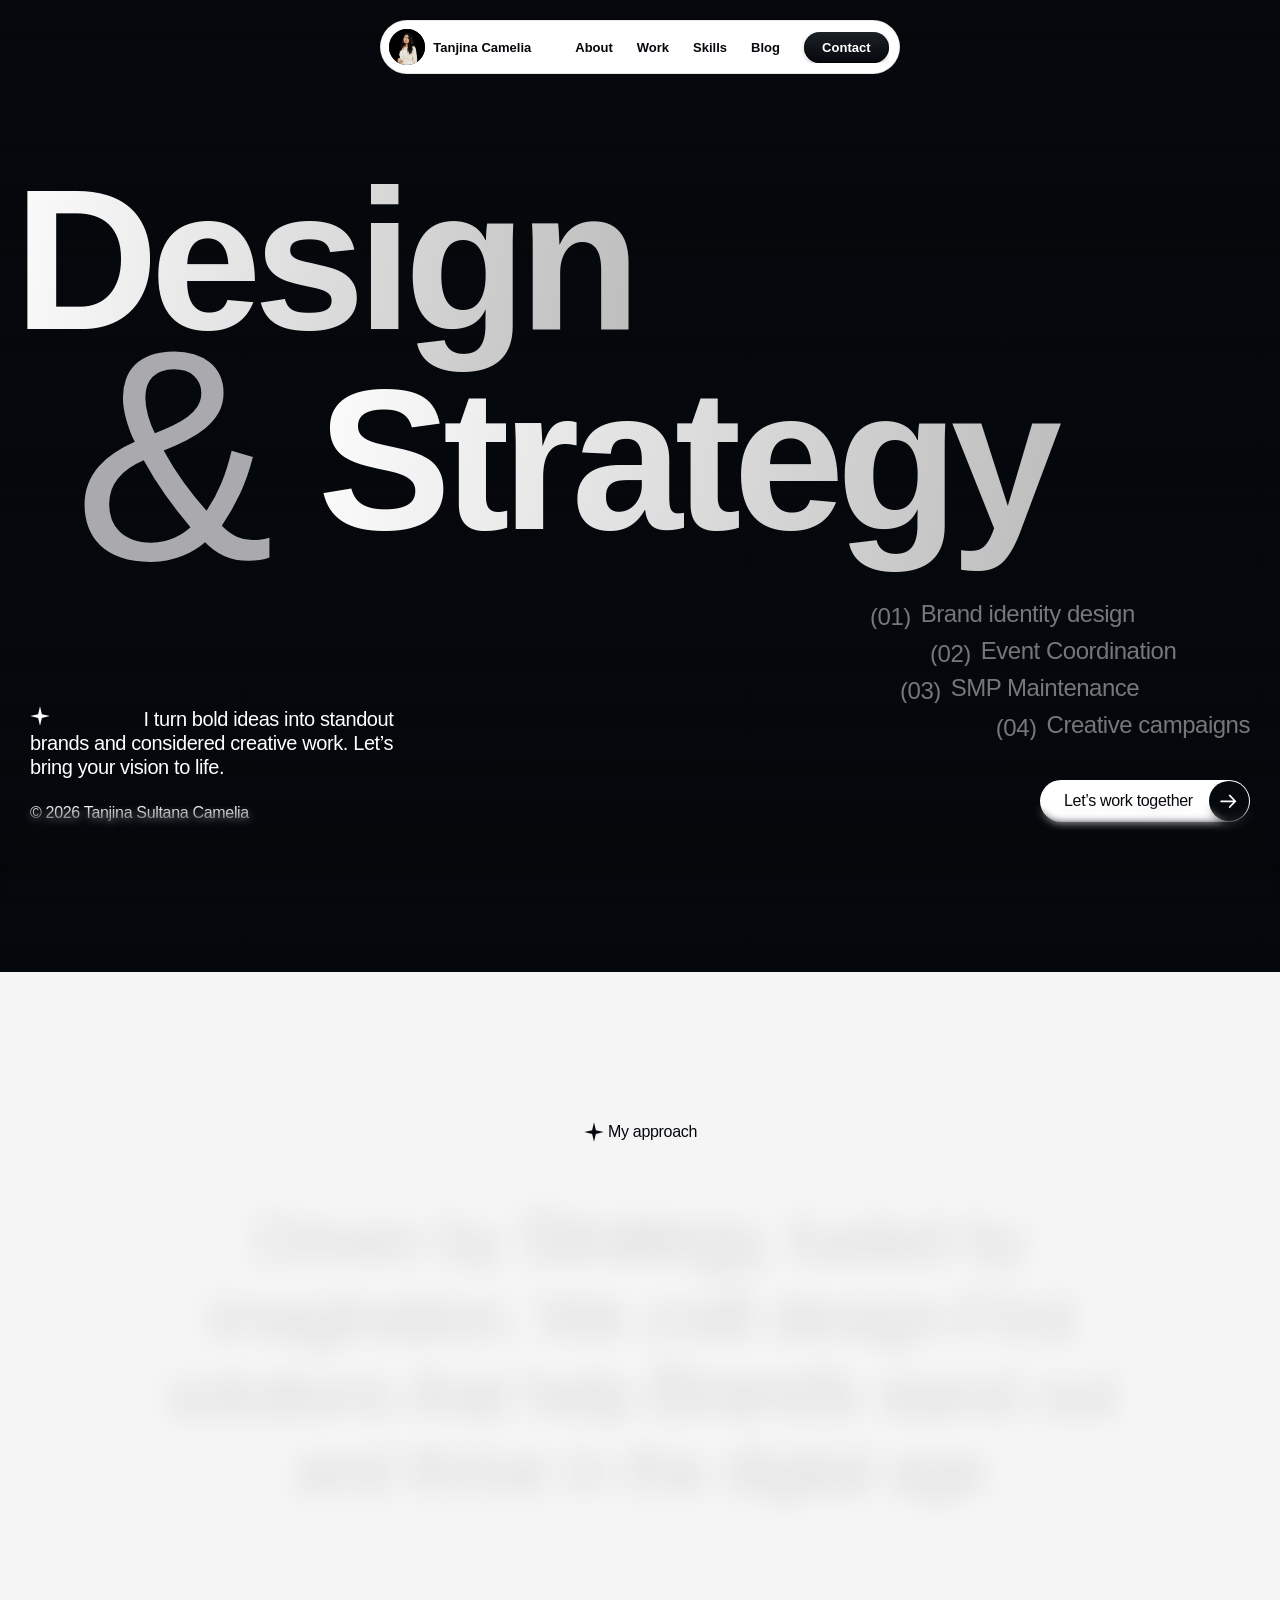
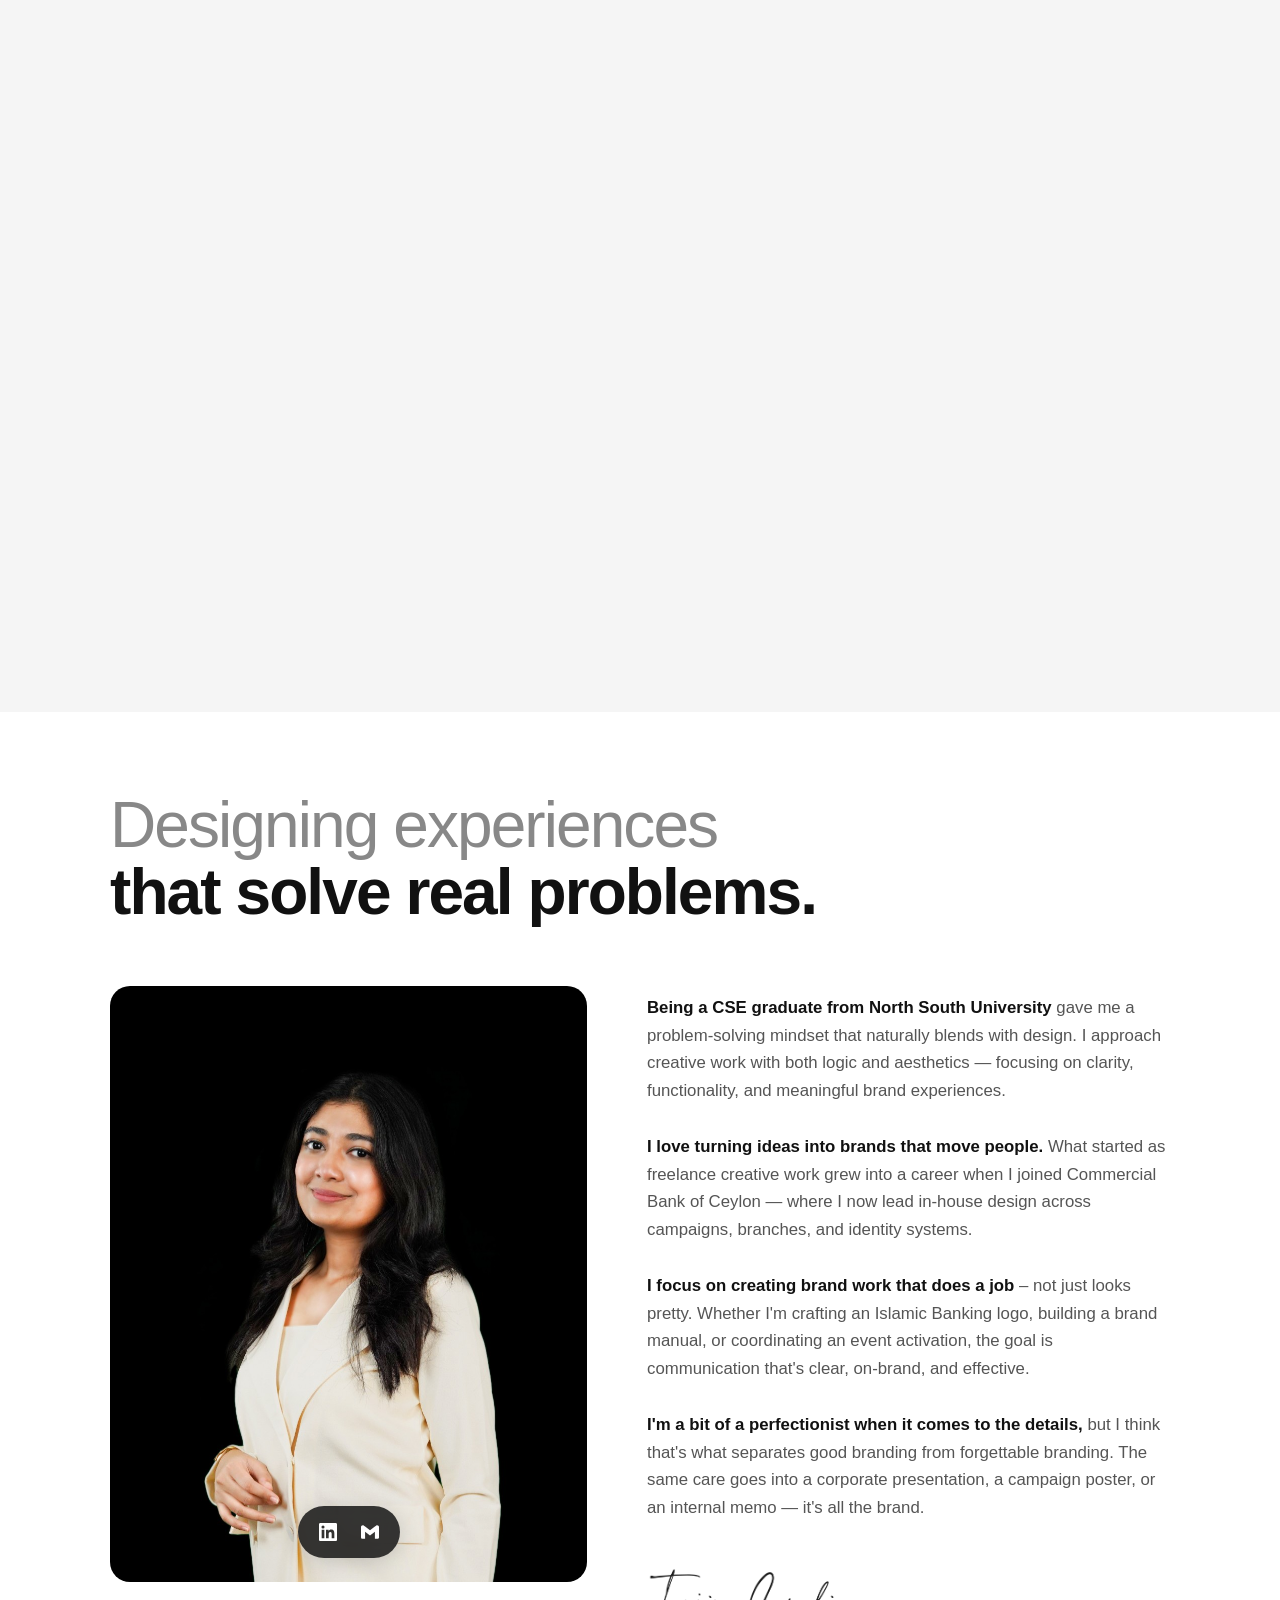
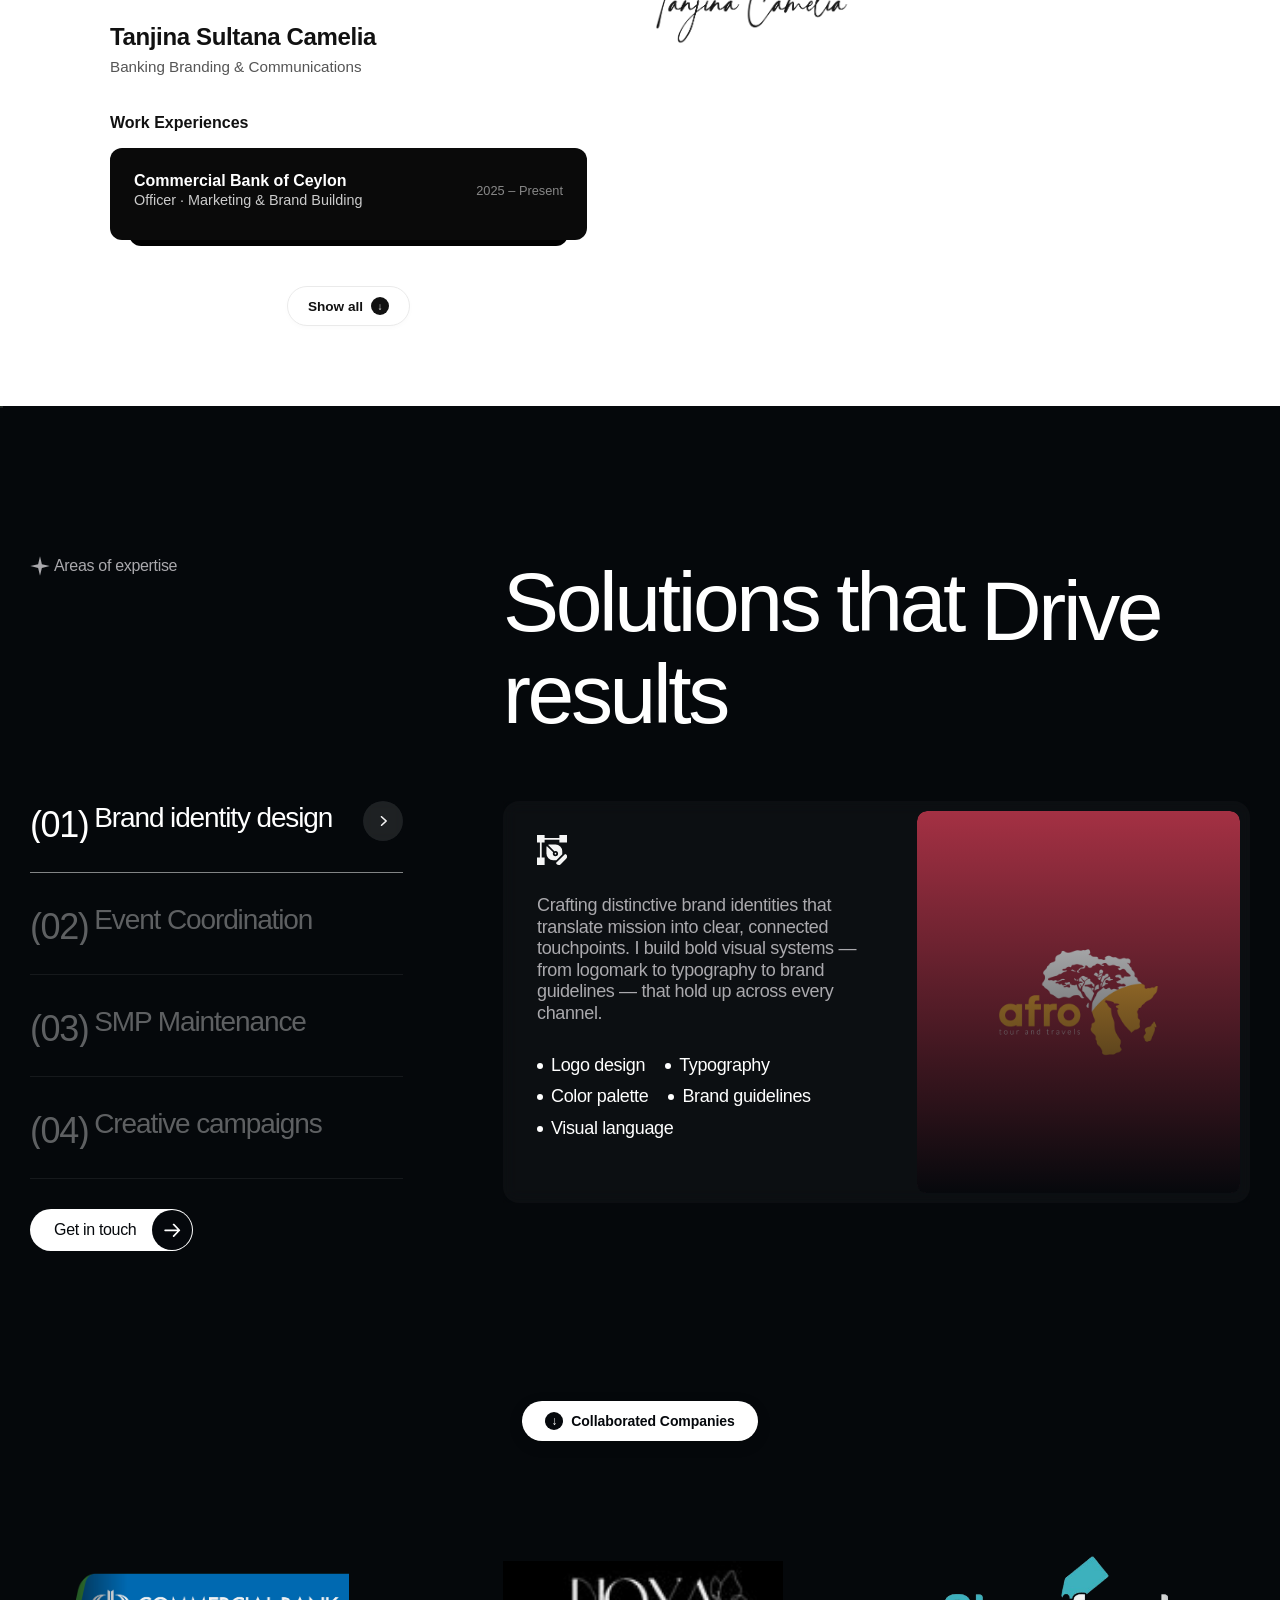
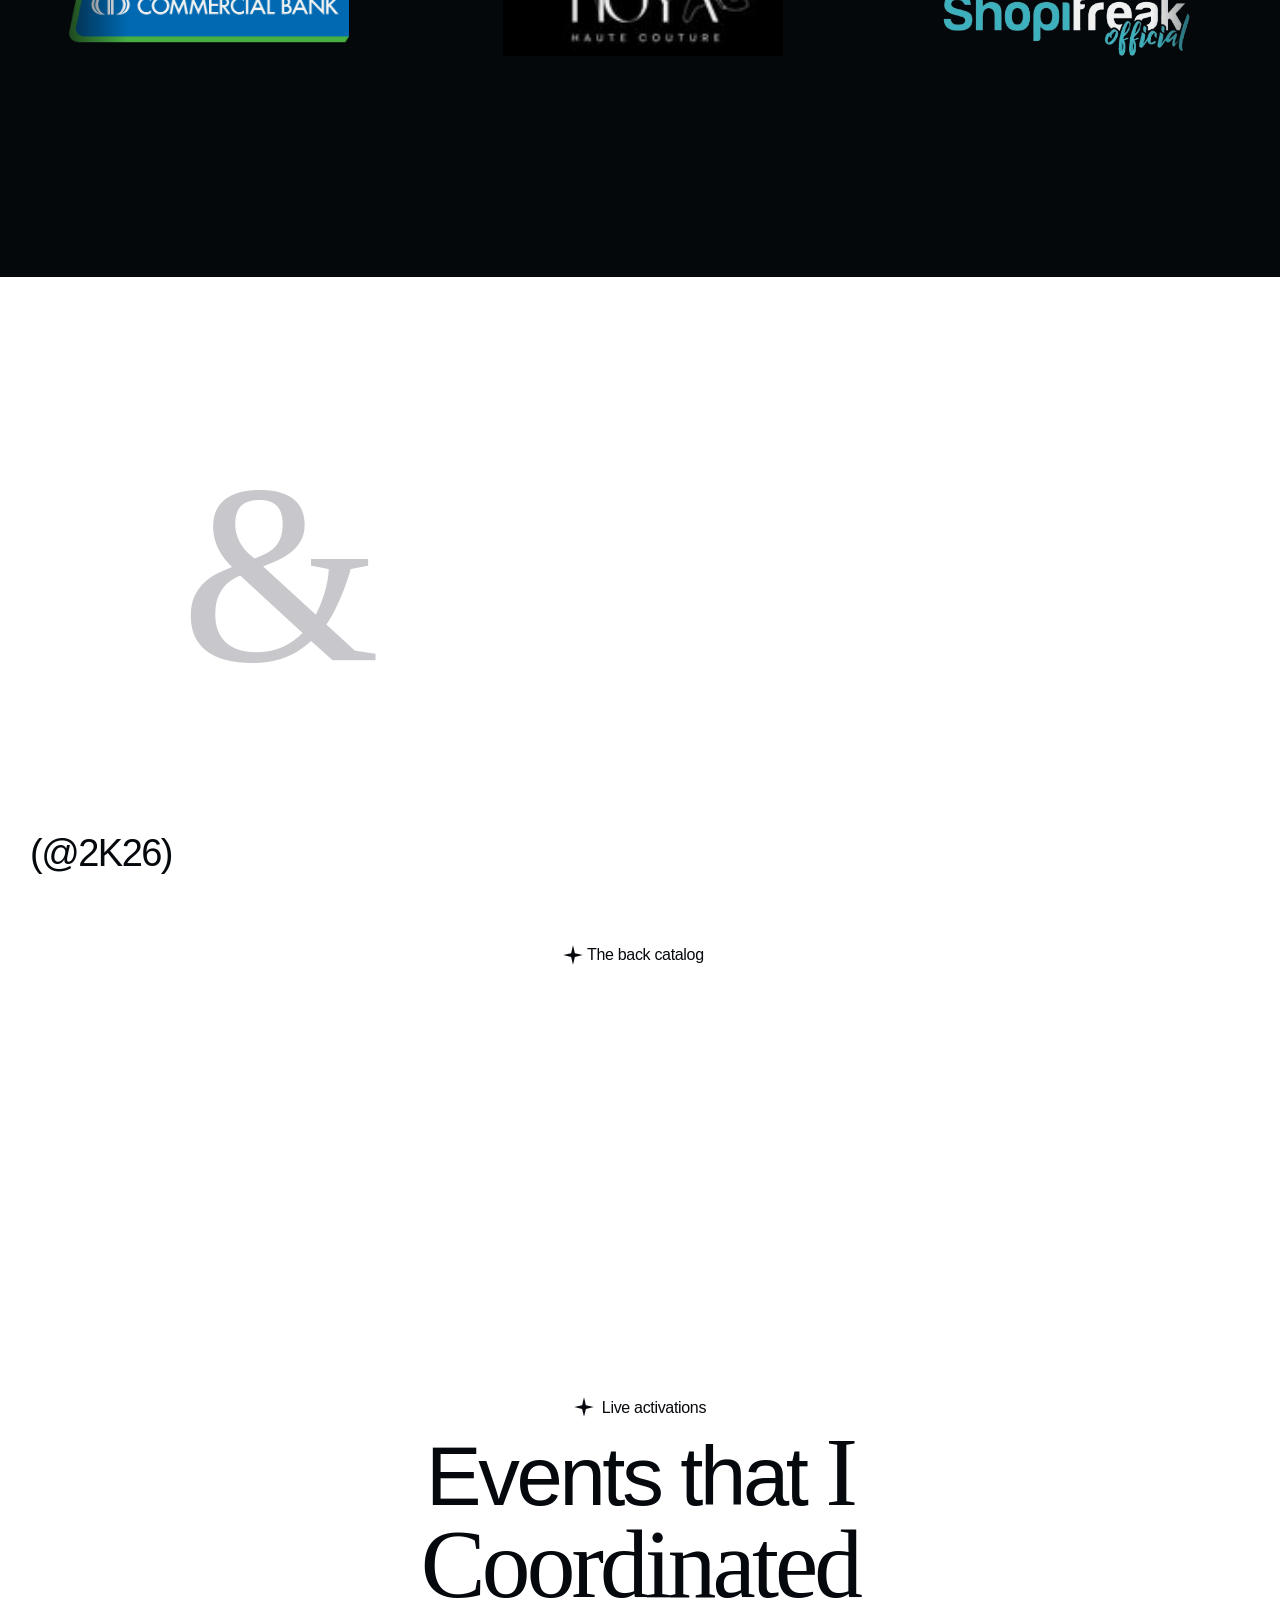
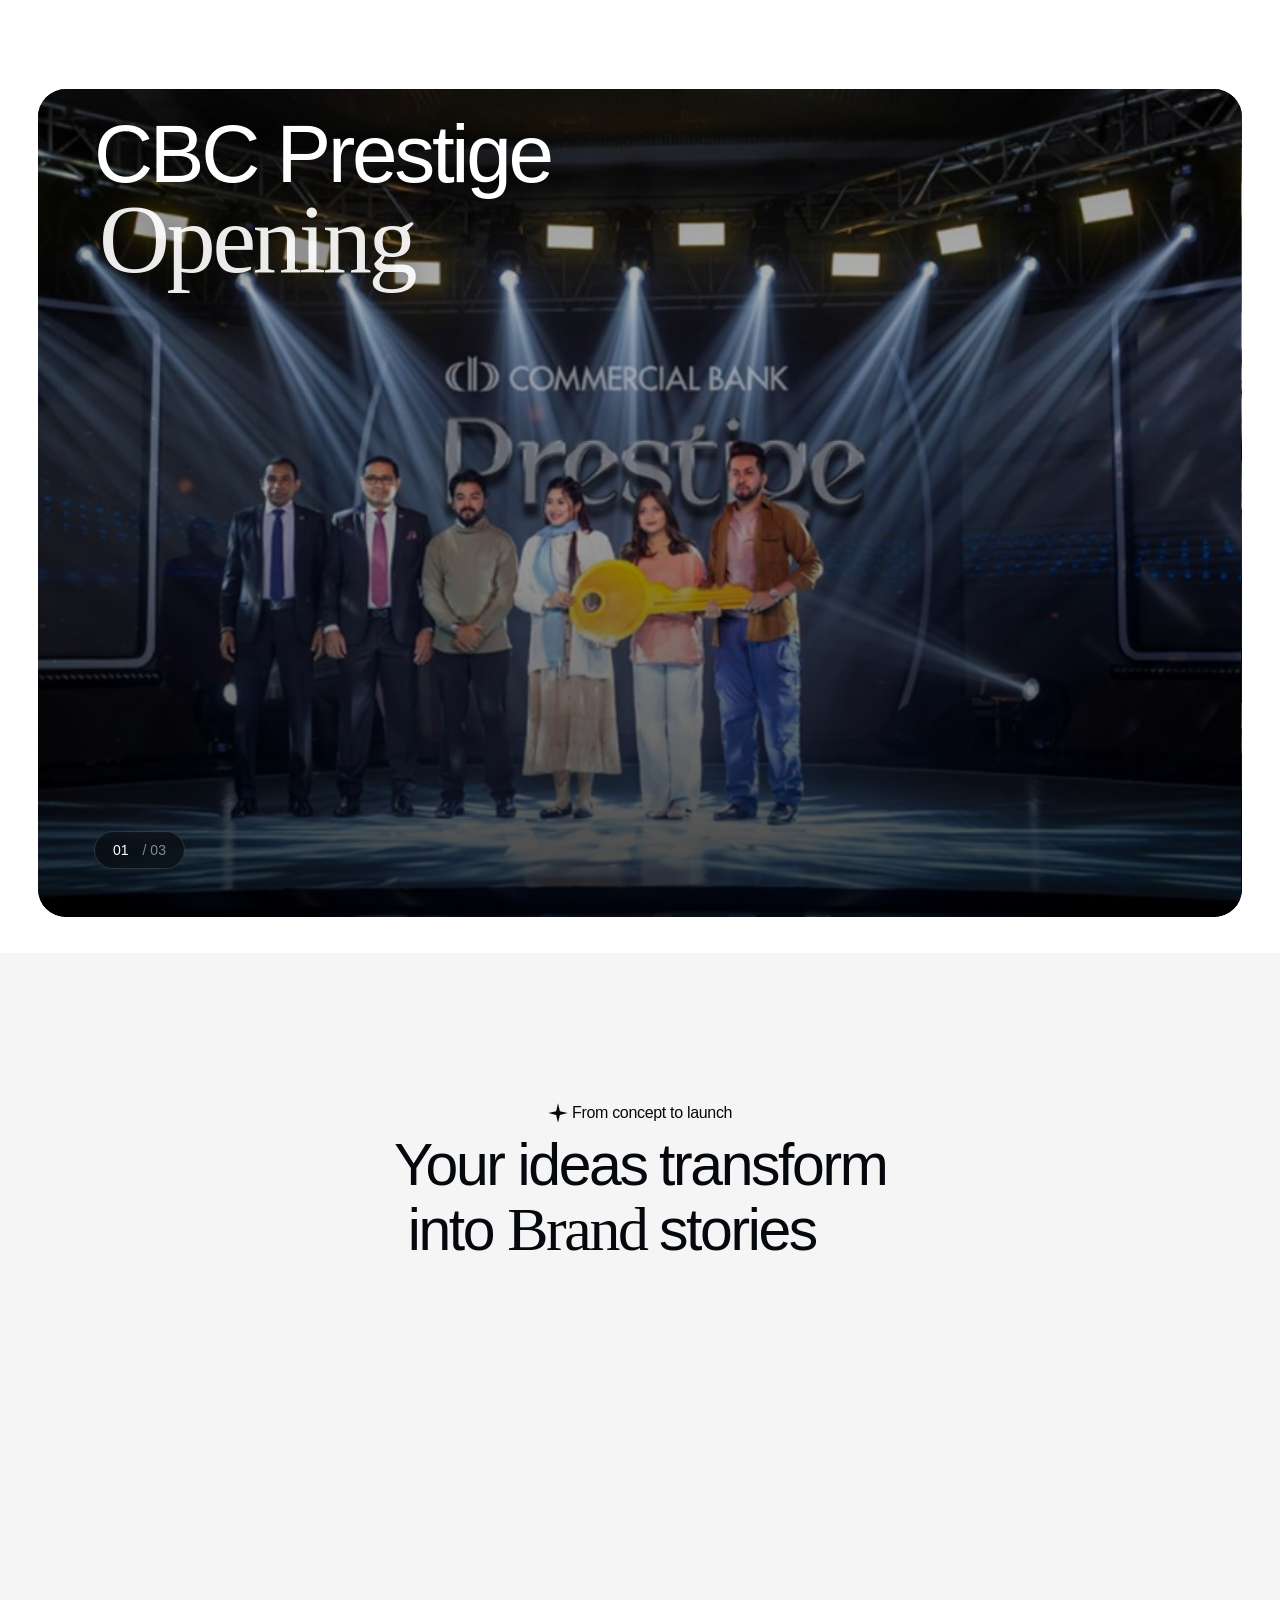
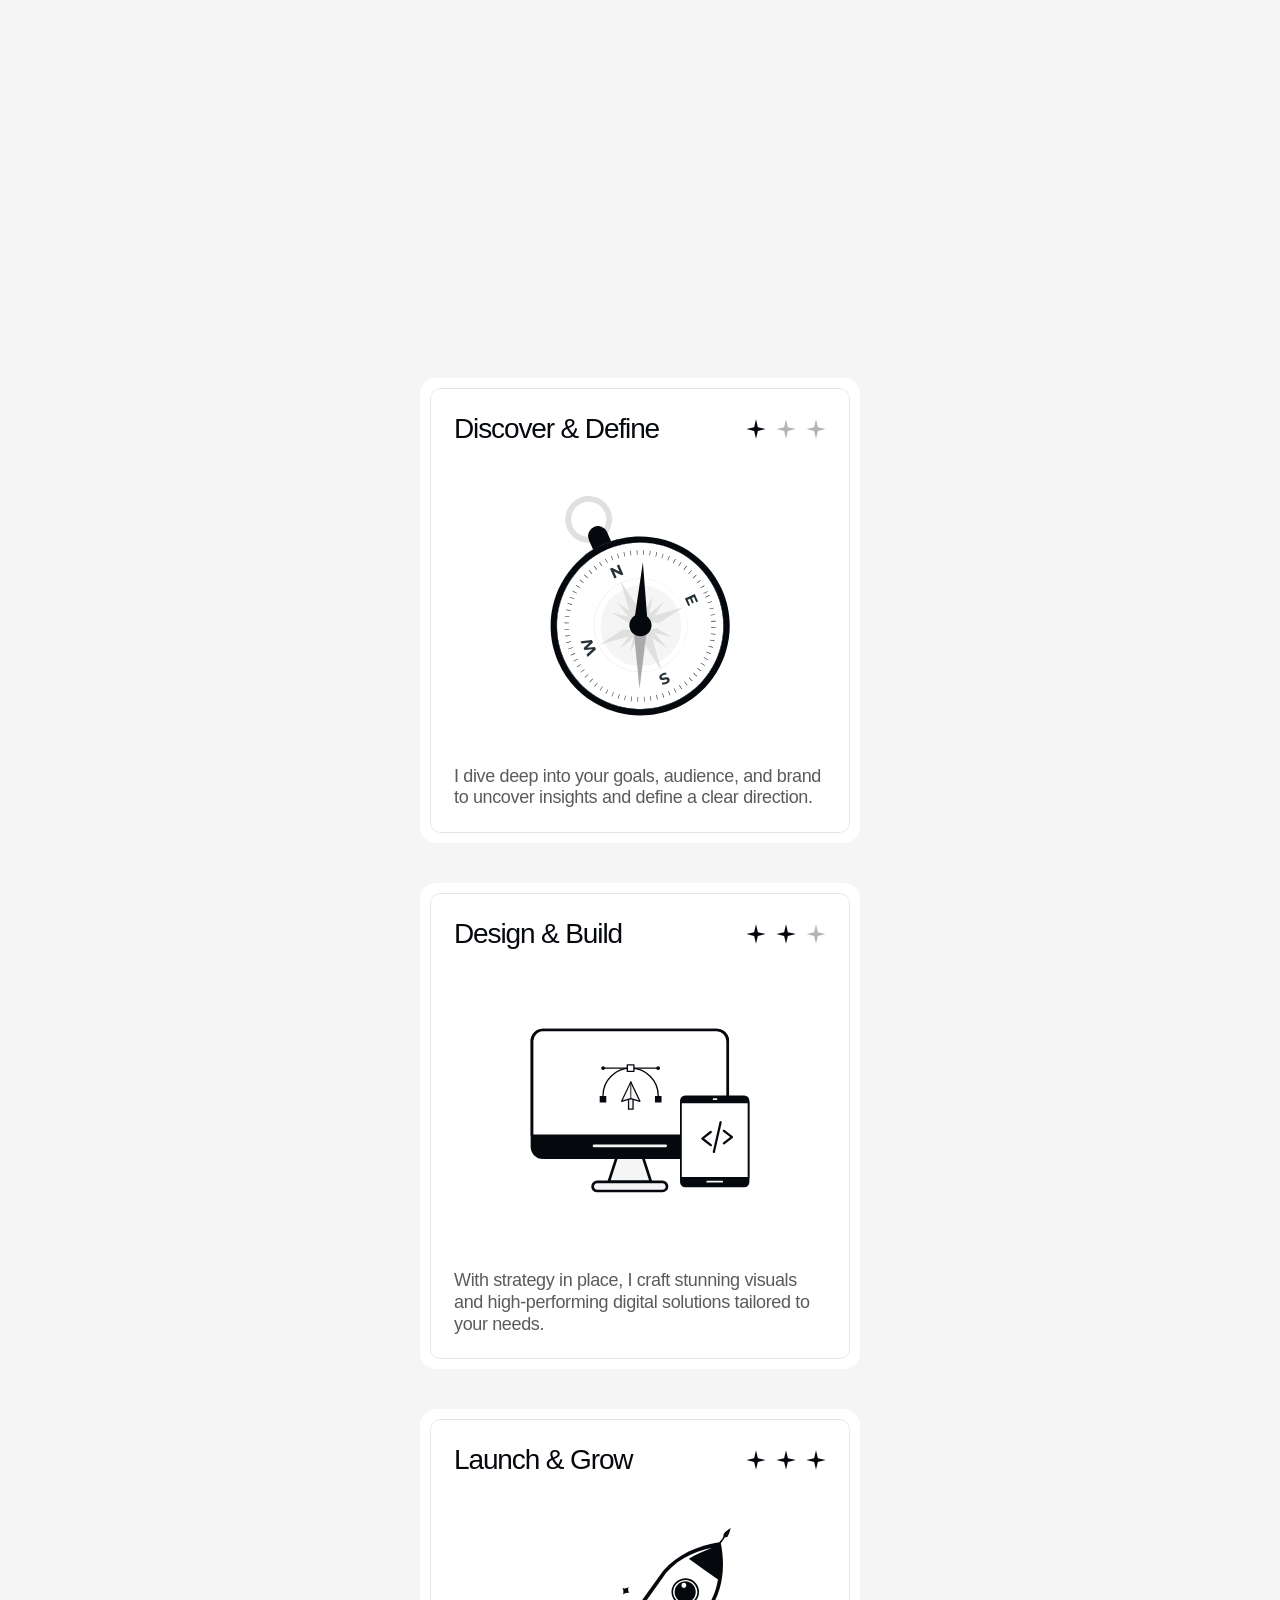
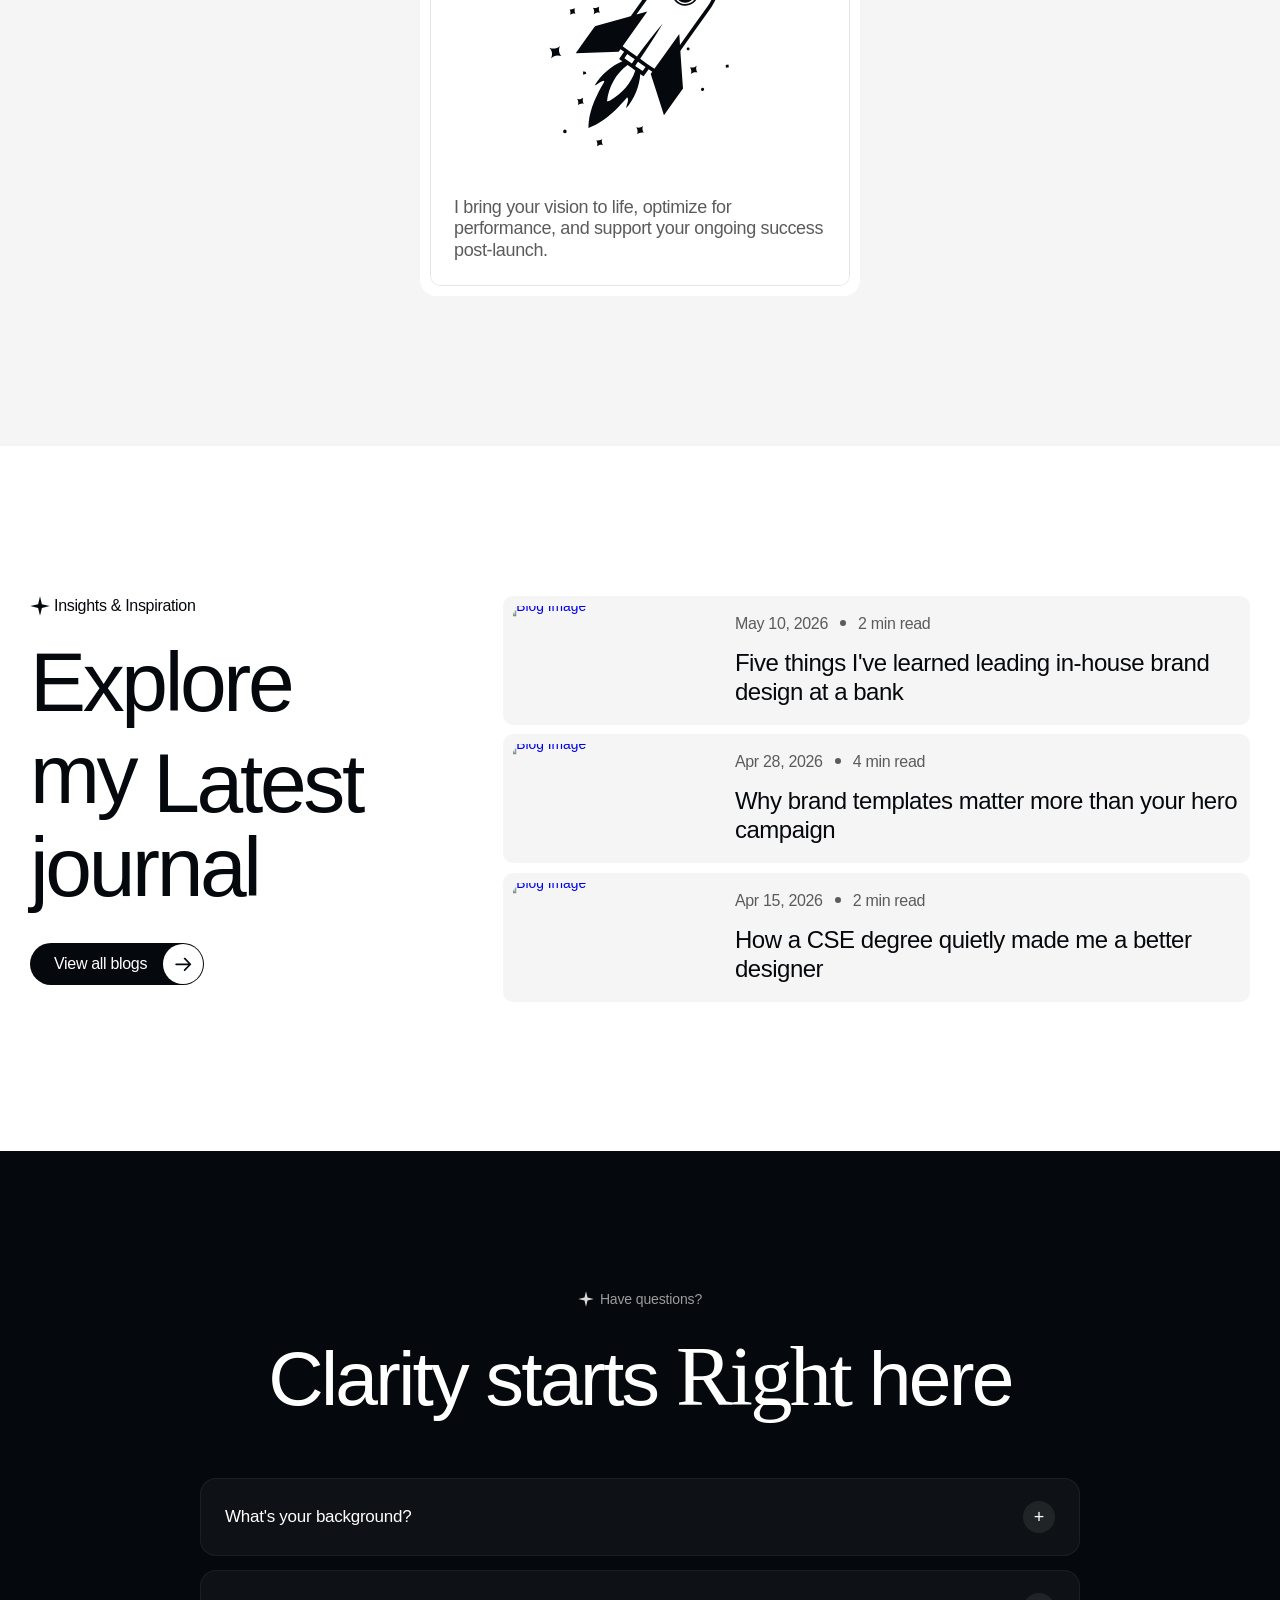
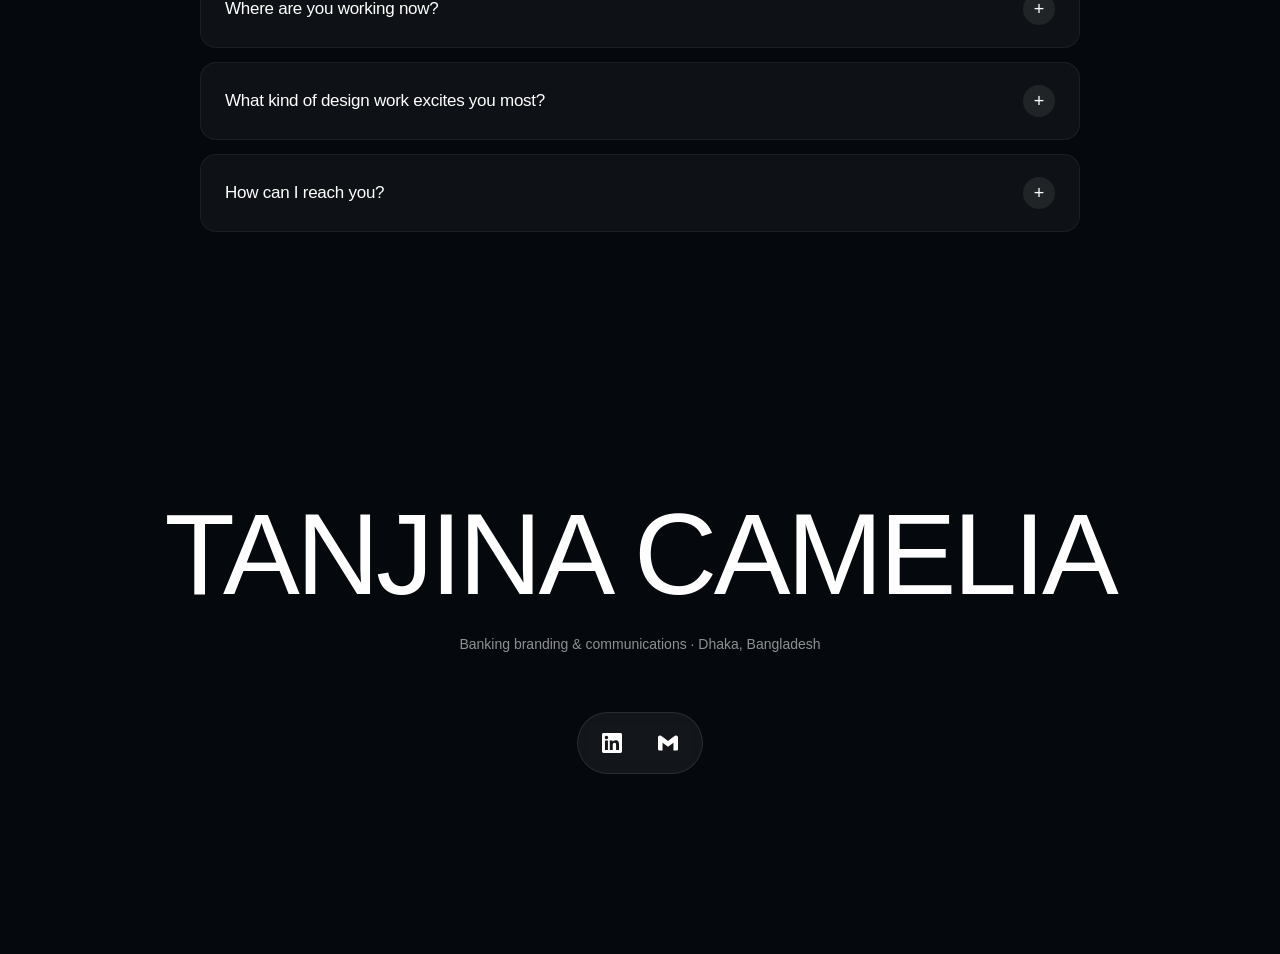
==== index.html @ 7353bd6a "Initial commit — Tanjina Sultana Camelia portfolio site" ====
<!DOCTYPE html>
<!-- Tanjina Sultana Camelia — Marketing, Branding & Communications -->
<html lang="en" data-redirect-timezone="1" crxlauncher="" class="lenis"><head><meta http-equiv="Content-Type" content="text/html; charset=UTF-8">
	
	
	
	<script>try{if(localStorage.get("__framer_force_showing_editorbar_since")){const n=document.createElement("link");n.rel = "modulepreload";n.href="https://framer.com/edit/init.mjs";document.head.appendChild(n)}}catch(e){}</script>
	<!-- Start of headStart -->

	<!-- FOUC guard: hold the page invisible until our JS-based section
	     rebuilds (Project slider, FAQ, Footer, Trusted marquee, etc.) have
	     run, then fade in. Prevents the brief flash of Framer's original
	     design before our overrides apply. -->
	<style id="tsc-fouc-guard">
		html.tsc-loading { background: #ffffff; }
		html.tsc-loading body { opacity: 0; }
		body { transition: opacity .35s ease; }
	</style>
	<script>
		document.documentElement.classList.add('tsc-loading');
		function tscRevealPage() {
			document.documentElement.classList.remove('tsc-loading');
		}
		// Wait for DOMContentLoaded + 2 animation frames so all the section
		// rebuild scripts have a chance to inject their content first.
		// `load` is the hard backstop in case anything stalls.
		document.addEventListener('DOMContentLoaded', function () {
			requestAnimationFrame(function () {
				requestAnimationFrame(function () { tscRevealPage(); });
			});
		});
		window.addEventListener('load', tscRevealPage);
		// Safety timeout — never leave the page blank for more than 1.2s.
		setTimeout(tscRevealPage, 1200);
	</script>
    <!-- End of headStart -->
	<meta name="viewport" content="width=device-width, initial-scale=1, viewport-fit=cover">
	<meta name="generator" content="Framer 1ec61f0">
	<title>Tanjina Sultana Camelia</title>
    <meta name="description" content="Personal portfolio of Tanjina Sultana Camelia — a Banking Marketing, Branding &amp; Communications professional based in Dhaka, Bangladesh. Branding, visual identity, campaigns, and creative communication.">
    <meta name="framer-search-index" content="https://framerusercontent.com/sites/ztwcg07DUkEDdnLjm4WrY/searchIndex-dobiZXwNiVa7.json">
    <meta name="framer-search-index-fallback" content="https://framerusercontent.com/sites/ztwcg07DUkEDdnLjm4WrY/searchIndex-UXK7yWFw7ZQq.json">
    <link href="portrait.jpg" rel="icon" type="image/jpeg" media="(prefers-color-scheme: light)">
    <link href="portrait.jpg" rel="icon" type="image/jpeg" media="(prefers-color-scheme: dark)">
    <link rel="apple-touch-icon" href="portrait.jpg">
    <!-- Open Graph / Facebook -->
    <meta property="og:type" content="website">
    <meta property="og:title" content="Tanjina Sultana Camelia — Marketing, Branding &amp; Communications">
    <meta property="og:description" content="Personal portfolio of Tanjina Sultana Camelia — a Banking Marketing, Branding &amp; Communications professional based in Dhaka, Bangladesh.">
    <meta property="og:image" content="https://framerusercontent.com/assets/Yw4JZrnWBPwXPjtpBEJhESxd4.jpg">
    <!-- Twitter -->
    <meta name="twitter:card" content="summary_large_image">
    <meta name="twitter:title" content="Tanjina Sultana Camelia — Marketing, Branding &amp; Communications">
    <meta name="twitter:description" content="Personal portfolio of Tanjina Sultana Camelia — a Banking Marketing, Branding &amp; Communications professional based in Dhaka, Bangladesh.">
    <meta name="twitter:image" content="https://framerusercontent.com/assets/Yw4JZrnWBPwXPjtpBEJhESxd4.jpg">
	
	<style data-framer-font-css="">/* cyrillic */
@font-face {
  font-family: 'Geist';
  font-style: normal;
  font-weight: 400;
  font-display: swap;
  src: url(https://fonts.gstatic.com/s/geist/v4/gyByhwUxId8gMEwYGFWfOw.woff2) format('woff2');
  unicode-range: U+0301, U+0400-045F, U+0490-0491, U+04B0-04B1, U+2116;
}
/* latin-ext */
@font-face {
  font-family: 'Geist';
  font-style: normal;
  font-weight: 400;
  font-display: swap;
  src: url(https://fonts.gstatic.com/s/geist/v4/gyByhwUxId8gMEwSGFWfOw.woff2) format('woff2');
  unicode-range: U+0100-02BA, U+02BD-02C5, U+02C7-02CC, U+02CE-02D7, U+02DD-02FF, U+0304, U+0308, U+0329, U+1D00-1DBF, U+1E00-1E9F, U+1EF2-1EFF, U+2020, U+20A0-20AB, U+20AD-20C0, U+2113, U+2C60-2C7F, U+A720-A7FF;
}
/* latin */
@font-face {
  font-family: 'Geist';
  font-style: normal;
  font-weight: 400;
  font-display: swap;
  src: url(https://fonts.gstatic.com/s/geist/v4/gyByhwUxId8gMEwcGFU.woff2) format('woff2');
  unicode-range: U+0000-00FF, U+0131, U+0152-0153, U+02BB-02BC, U+02C6, U+02DA, U+02DC, U+0304, U+0308, U+0329, U+2000-206F, U+20AC, U+2122, U+2191, U+2193, U+2212, U+2215, U+FEFF, U+FFFD;
}
/* cyrillic */
@font-face {
  font-family: 'Geist';
  font-style: normal;
  font-weight: 600;
  font-display: swap;
  src: url(https://fonts.gstatic.com/s/geist/v4/gyByhwUxId8gMEwYGFWfOw.woff2) format('woff2');
  unicode-range: U+0301, U+0400-045F, U+0490-0491, U+04B0-04B1, U+2116;
}
/* latin-ext */
@font-face {
  font-family: 'Geist';
  font-style: normal;
  font-weight: 600;
  font-display: swap;
  src: url(https://fonts.gstatic.com/s/geist/v4/gyByhwUxId8gMEwSGFWfOw.woff2) format('woff2');
  unicode-range: U+0100-02BA, U+02BD-02C5, U+02C7-02CC, U+02CE-02D7, U+02DD-02FF, U+0304, U+0308, U+0329, U+1D00-1DBF, U+1E00-1E9F, U+1EF2-1EFF, U+2020, U+20A0-20AB, U+20AD-20C0, U+2113, U+2C60-2C7F, U+A720-A7FF;
}
/* latin */
@font-face {
  font-family: 'Geist';
  font-style: normal;
  font-weight: 600;
  font-display: swap;
  src: url(https://fonts.gstatic.com/s/geist/v4/gyByhwUxId8gMEwcGFU.woff2) format('woff2');
  unicode-range: U+0000-00FF, U+0131, U+0152-0153, U+02BB-02BC, U+02C6, U+02DA, U+02DC, U+0304, U+0308, U+0329, U+2000-206F, U+20AC, U+2122, U+2191, U+2193, U+2212, U+2215, U+FEFF, U+FFFD;
}
/* cyrillic */
@font-face {
  font-family: 'Geist';
  font-style: normal;
  font-weight: 900;
  src: url(https://fonts.gstatic.com/s/geist/v4/gyBhhwUxId8gMGYQMKR3pzfaWI_RNeQInpna-1Q.woff2) format('woff2');
  unicode-range: U+0301, U+0400-045F, U+0490-0491, U+04B0-04B1, U+2116;
}
/* latin-ext */
@font-face {
  font-family: 'Geist';
  font-style: normal;
  font-weight: 900;
  src: url(https://fonts.gstatic.com/s/geist/v4/gyBhhwUxId8gMGYQMKR3pzfaWI_RNeQIlJna-1Q.woff2) format('woff2');
  unicode-range: U+0100-02BA, U+02BD-02C5, U+02C7-02CC, U+02CE-02D7, U+02DD-02FF, U+0304, U+0308, U+0329, U+1D00-1DBF, U+1E00-1E9F, U+1EF2-1EFF, U+2020, U+20A0-20AB, U+20AD-20C0, U+2113, U+2C60-2C7F, U+A720-A7FF;
}
/* latin */
@font-face {
  font-family: 'Geist';
  font-style: normal;
  font-weight: 900;
  src: url(https://fonts.gstatic.com/s/geist/v4/gyBhhwUxId8gMGYQMKR3pzfaWI_RNeQImpna.woff2) format('woff2');
  unicode-range: U+0000-00FF, U+0131, U+0152-0153, U+02BB-02BC, U+02C6, U+02DA, U+02DC, U+0304, U+0308, U+0329, U+2000-206F, U+20AC, U+2122, U+2191, U+2193, U+2212, U+2215, U+FEFF, U+FFFD;
}
/* vietnamese */
@font-face {
  font-family: 'Mea Culpa';
  font-style: normal;
  font-weight: 400;
  src: url(https://fonts.gstatic.com/s/meaculpa/v8/AMOTz4GcuWbEIuza8jspkscRa3k.woff2) format('woff2');
  unicode-range: U+0102-0103, U+0110-0111, U+0128-0129, U+0168-0169, U+01A0-01A1, U+01AF-01B0, U+0300-0301, U+0303-0304, U+0308-0309, U+0323, U+0329, U+1EA0-1EF9, U+20AB;
}
/* latin-ext */
@font-face {
  font-family: 'Mea Culpa';
  font-style: normal;
  font-weight: 400;
  src: url(https://fonts.gstatic.com/s/meaculpa/v8/AMOTz4GcuWbEIuza8jspk8cRa3k.woff2) format('woff2');
  unicode-range: U+0100-02BA, U+02BD-02C5, U+02C7-02CC, U+02CE-02D7, U+02DD-02FF, U+0304, U+0308, U+0329, U+1D00-1DBF, U+1E00-1E9F, U+1EF2-1EFF, U+2020, U+20A0-20AB, U+20AD-20C0, U+2113, U+2C60-2C7F, U+A720-A7FF;
}
/* latin */
@font-face {
  font-family: 'Mea Culpa';
  font-style: normal;
  font-weight: 400;
  src: url(https://fonts.gstatic.com/s/meaculpa/v8/AMOTz4GcuWbEIuza8jspnccR.woff2) format('woff2');
  unicode-range: U+0000-00FF, U+0131, U+0152-0153, U+02BB-02BC, U+02C6, U+02DA, U+02DC, U+0304, U+0308, U+0329, U+2000-206F, U+20AC, U+2122, U+2191, U+2193, U+2212, U+2215, U+FEFF, U+FFFD;
}

@font-face { font-family: "Geist"; src: url("https://fonts.gstatic.com/s/geist/v3/gyBhhwUxId8gMGYQMKR3pzfaWI_RruM4mJPby1QNtA.woff2"); font-display: swap; font-style: normal; font-weight: 500 }
@font-face { font-family: "Geist"; src: url("https://fonts.gstatic.com/s/geist/v3/gyBhhwUxId8gMGYQMKR3pzfaWI_Re-Q4mJPby1QNtA.woff2"); font-display: swap; font-style: normal; font-weight: 700 }
@font-face { font-family: "Great Vibes"; src: url("https://fonts.gstatic.com/s/greatvibes/v20/RWmMoKWR9v4ksMfaWd_JN-XHg6UKDXlq.woff2"); font-style: normal; font-weight: 400 }
@font-face { font-family: "Inter"; src: url("https://framerusercontent.com/assets/5vvr9Vy74if2I6bQbJvbw7SY1pQ.woff2"); font-display: swap; font-style: normal; font-weight: 400; unicode-range: U+0460-052F, U+1C80-1C88, U+20B4, U+2DE0-2DFF, U+A640-A69F, U+FE2E-FE2F }
@font-face { font-family: "Inter"; src: url("https://framerusercontent.com/assets/EOr0mi4hNtlgWNn9if640EZzXCo.woff2"); font-display: swap; font-style: normal; font-weight: 400; unicode-range: U+0301, U+0400-045F, U+0490-0491, U+04B0-04B1, U+2116 }
@font-face { font-family: "Inter"; src: url("https://framerusercontent.com/assets/Y9k9QrlZAqio88Klkmbd8VoMQc.woff2"); font-display: swap; font-style: normal; font-weight: 400; unicode-range: U+1F00-1FFF }
@font-face { font-family: "Inter"; src: url("https://framerusercontent.com/assets/OYrD2tBIBPvoJXiIHnLoOXnY9M.woff2"); font-display: swap; font-style: normal; font-weight: 400; unicode-range: U+0370-03FF }
@font-face { font-family: "Inter"; src: url("https://framerusercontent.com/assets/JeYwfuaPfZHQhEG8U5gtPDZ7WQ.woff2"); font-display: swap; font-style: normal; font-weight: 400; unicode-range: U+0100-024F, U+0259, U+1E00-1EFF, U+2020, U+20A0-20AB, U+20AD-20CF, U+2113, U+2C60-2C7F, U+A720-A7FF }
@font-face { font-family: "Inter"; src: url("https://framerusercontent.com/assets/GrgcKwrN6d3Uz8EwcLHZxwEfC4.woff2"); font-display: swap; font-style: normal; font-weight: 400; unicode-range: U+0000-00FF, U+0131, U+0152-0153, U+02BB-02BC, U+02C6, U+02DA, U+02DC, U+2000-206F, U+2070, U+2074-207E, U+2080-208E, U+20AC, U+2122, U+2191, U+2193, U+2212, U+2215, U+FEFF, U+FFFD }
@font-face { font-family: "Inter"; src: url("https://framerusercontent.com/assets/b6Y37FthZeALduNqHicBT6FutY.woff2"); font-display: swap; font-style: normal; font-weight: 400; unicode-range: U+0102-0103, U+0110-0111, U+0128-0129, U+0168-0169, U+01A0-01A1, U+01AF-01B0, U+1EA0-1EF9, U+20AB }
@font-face { font-family: "Inter"; src: url("https://framerusercontent.com/assets/vQyevYAyHtARFwPqUzQGpnDs.woff2"); font-display: swap; font-style: normal; font-weight: 400; unicode-range: U+0000-00FF, U+0131, U+0152-0153, U+02BB-02BC, U+02C6, U+02DA, U+02DC, U+2000-206F, U+2074, U+20AC, U+2122, U+2191, U+2193, U+2212, U+2215, U+FEFF, U+FFFD }
@font-face { font-family: "Inter"; src: url("https://framerusercontent.com/assets/DpPBYI0sL4fYLgAkX8KXOPVt7c.woff2"); font-display: swap; font-style: normal; font-weight: 700; unicode-range: U+0460-052F, U+1C80-1C88, U+20B4, U+2DE0-2DFF, U+A640-A69F, U+FE2E-FE2F }
@font-face { font-family: "Inter"; src: url("https://framerusercontent.com/assets/4RAEQdEOrcnDkhHiiCbJOw92Lk.woff2"); font-display: swap; font-style: normal; font-weight: 700; unicode-range: U+0301, U+0400-045F, U+0490-0491, U+04B0-04B1, U+2116 }
@font-face { font-family: "Inter"; src: url("https://framerusercontent.com/assets/1K3W8DizY3v4emK8Mb08YHxTbs.woff2"); font-display: swap; font-style: normal; font-weight: 700; unicode-range: U+1F00-1FFF }
@font-face { font-family: "Inter"; src: url("https://framerusercontent.com/assets/tUSCtfYVM1I1IchuyCwz9gDdQ.woff2"); font-display: swap; font-style: normal; font-weight: 700; unicode-range: U+0370-03FF }
@font-face { font-family: "Inter"; src: url("https://framerusercontent.com/assets/VgYFWiwsAC5OYxAycRXXvhze58.woff2"); font-display: swap; font-style: normal; font-weight: 700; unicode-range: U+0100-024F, U+0259, U+1E00-1EFF, U+2020, U+20A0-20AB, U+20AD-20CF, U+2113, U+2C60-2C7F, U+A720-A7FF }
@font-face { font-family: "Inter"; src: url("https://framerusercontent.com/assets/DXD0Q7LSl7HEvDzucnyLnGBHM.woff2"); font-display: swap; font-style: normal; font-weight: 700; unicode-range: U+0000-00FF, U+0131, U+0152-0153, U+02BB-02BC, U+02C6, U+02DA, U+02DC, U+2000-206F, U+2074, U+20AC, U+2122, U+2191, U+2193, U+2212, U+2215, U+FEFF, U+FFFD }
@font-face { font-family: "Inter"; src: url("https://framerusercontent.com/assets/GIryZETIX4IFypco5pYZONKhJIo.woff2"); font-display: swap; font-style: normal; font-weight: 700; unicode-range: U+0102-0103, U+0110-0111, U+0128-0129, U+0168-0169, U+01A0-01A1, U+01AF-01B0, U+1EA0-1EF9, U+20AB }
@font-face { font-family: "Inter"; src: url("https://framerusercontent.com/assets/H89BbHkbHDzlxZzxi8uPzTsp90.woff2"); font-display: swap; font-style: italic; font-weight: 700; unicode-range: U+0460-052F, U+1C80-1C88, U+20B4, U+2DE0-2DFF, U+A640-A69F, U+FE2E-FE2F }
@font-face { font-family: "Inter"; src: url("https://framerusercontent.com/assets/u6gJwDuwB143kpNK1T1MDKDWkMc.woff2"); font-display: swap; font-style: italic; font-weight: 700; unicode-range: U+0301, U+0400-045F, U+0490-0491, U+04B0-04B1, U+2116 }
@font-face { font-family: "Inter"; src: url("https://framerusercontent.com/assets/43sJ6MfOPh1LCJt46OvyDuSbA6o.woff2"); font-display: swap; font-style: italic; font-weight: 700; unicode-range: U+1F00-1FFF }
@font-face { font-family: "Inter"; src: url("https://framerusercontent.com/assets/wccHG0r4gBDAIRhfHiOlq6oEkqw.woff2"); font-display: swap; font-style: italic; font-weight: 700; unicode-range: U+0370-03FF }
@font-face { font-family: "Inter"; src: url("https://framerusercontent.com/assets/WZ367JPwf9bRW6LdTHN8rXgSjw.woff2"); font-display: swap; font-style: italic; font-weight: 700; unicode-range: U+0100-024F, U+0259, U+1E00-1EFF, U+2020, U+20A0-20AB, U+20AD-20CF, U+2113, U+2C60-2C7F, U+A720-A7FF }
@font-face { font-family: "Inter"; src: url("https://framerusercontent.com/assets/QxmhnWTzLtyjIiZcfaLIJ8EFBXU.woff2"); font-display: swap; font-style: italic; font-weight: 700; unicode-range: U+0000-00FF, U+0131, U+0152-0153, U+02BB-02BC, U+02C6, U+02DA, U+02DC, U+2000-206F, U+2074, U+20AC, U+2122, U+2191, U+2193, U+2212, U+2215, U+FEFF, U+FFFD }
@font-face { font-family: "Inter"; src: url("https://framerusercontent.com/assets/2A4Xx7CngadFGlVV4xrO06OBHY.woff2"); font-display: swap; font-style: italic; font-weight: 700; unicode-range: U+0102-0103, U+0110-0111, U+0128-0129, U+0168-0169, U+01A0-01A1, U+01AF-01B0, U+1EA0-1EF9, U+20AB }
@font-face { font-family: "Inter"; src: url("https://framerusercontent.com/assets/CfMzU8w2e7tHgF4T4rATMPuWosA.woff2"); font-display: swap; font-style: italic; font-weight: 400; unicode-range: U+0460-052F, U+1C80-1C88, U+20B4, U+2DE0-2DFF, U+A640-A69F, U+FE2E-FE2F }
@font-face { font-family: "Inter"; src: url("https://framerusercontent.com/assets/867QObYax8ANsfX4TGEVU9YiCM.woff2"); font-display: swap; font-style: italic; font-weight: 400; unicode-range: U+0301, U+0400-045F, U+0490-0491, U+04B0-04B1, U+2116 }
@font-face { font-family: "Inter"; src: url("https://framerusercontent.com/assets/Oyn2ZbENFdnW7mt2Lzjk1h9Zb9k.woff2"); font-display: swap; font-style: italic; font-weight: 400; unicode-range: U+1F00-1FFF }
@font-face { font-family: "Inter"; src: url("https://framerusercontent.com/assets/cdAe8hgZ1cMyLu9g005pAW3xMo.woff2"); font-display: swap; font-style: italic; font-weight: 400; unicode-range: U+0370-03FF }
@font-face { font-family: "Inter"; src: url("https://framerusercontent.com/assets/DOfvtmE1UplCq161m6Hj8CSQYg.woff2"); font-display: swap; font-style: italic; font-weight: 400; unicode-range: U+0100-024F, U+0259, U+1E00-1EFF, U+2020, U+20A0-20AB, U+20AD-20CF, U+2113, U+2C60-2C7F, U+A720-A7FF }
@font-face { font-family: "Inter"; src: url("https://framerusercontent.com/assets/vFzuJY0c65av44uhEKB6vyjFMg.woff2"); font-display: swap; font-style: italic; font-weight: 400; unicode-range: U+0000-00FF, U+0131, U+0152-0153, U+02BB-02BC, U+02C6, U+02DA, U+02DC, U+2000-206F, U+2074, U+20AC, U+2122, U+2191, U+2193, U+2212, U+2215, U+FEFF, U+FFFD }
@font-face { font-family: "Inter"; src: url("https://framerusercontent.com/assets/tKtBcDnBMevsEEJKdNGhhkLzYo.woff2"); font-display: swap; font-style: italic; font-weight: 400; unicode-range: U+0102-0103, U+0110-0111, U+0128-0129, U+0168-0169, U+01A0-01A1, U+01AF-01B0, U+1EA0-1EF9, U+20AB }
@font-face { font-family: "Inter"; src: url("https://framerusercontent.com/assets/mkY5Sgyq51ik0AMrSBwhm9DJg.woff2"); font-style: normal; font-weight: 900; unicode-range: U+0460-052F, U+1C80-1C88, U+20B4, U+2DE0-2DFF, U+A640-A69F, U+FE2E-FE2F }
@font-face { font-family: "Inter"; src: url("https://framerusercontent.com/assets/X5hj6qzcHUYv7h1390c8Rhm6550.woff2"); font-style: normal; font-weight: 900; unicode-range: U+0301, U+0400-045F, U+0490-0491, U+04B0-04B1, U+2116 }
@font-face { font-family: "Inter"; src: url("https://framerusercontent.com/assets/gQhNpS3tN86g8RcVKYUUaKt2oMQ.woff2"); font-style: normal; font-weight: 900; unicode-range: U+1F00-1FFF }
@font-face { font-family: "Inter"; src: url("https://framerusercontent.com/assets/cugnVhSraaRyANCaUtI5FV17wk.woff2"); font-style: normal; font-weight: 900; unicode-range: U+0370-03FF }
@font-face { font-family: "Inter"; src: url("https://framerusercontent.com/assets/5HcVoGak8k5agFJSaKa4floXVu0.woff2"); font-style: normal; font-weight: 900; unicode-range: U+0100-024F, U+0259, U+1E00-1EFF, U+2020, U+20A0-20AB, U+20AD-20CF, U+2113, U+2C60-2C7F, U+A720-A7FF }
@font-face { font-family: "Inter"; src: url("https://framerusercontent.com/assets/jn4BtSPLlS0NDp1KiFAtFKiiY0o.woff2"); font-style: normal; font-weight: 900; unicode-range: U+0000-00FF, U+0131, U+0152-0153, U+02BB-02BC, U+02C6, U+02DA, U+02DC, U+2000-206F, U+2074, U+20AC, U+2122, U+2191, U+2193, U+2212, U+2215, U+FEFF, U+FFFD }
@font-face { font-family: "Inter"; src: url("https://framerusercontent.com/assets/P2Bw01CtL0b9wqygO0sSVogWbo.woff2"); font-style: normal; font-weight: 900; unicode-range: U+0102-0103, U+0110-0111, U+0128-0129, U+0168-0169, U+01A0-01A1, U+01AF-01B0, U+1EA0-1EF9, U+20AB }
@font-face { font-family: "Inter"; src: url("https://framerusercontent.com/assets/05KsVHGDmqXSBXM4yRZ65P8i0s.woff2"); font-style: italic; font-weight: 900; unicode-range: U+0460-052F, U+1C80-1C88, U+20B4, U+2DE0-2DFF, U+A640-A69F, U+FE2E-FE2F }
@font-face { font-family: "Inter"; src: url("https://framerusercontent.com/assets/ky8ovPukK4dJ1Pxq74qGhOqCYI.woff2"); font-style: italic; font-weight: 900; unicode-range: U+0301, U+0400-045F, U+0490-0491, U+04B0-04B1, U+2116 }
@font-face { font-family: "Inter"; src: url("https://framerusercontent.com/assets/vvNSqIj42qeQ2bvCRBIWKHscrc.woff2"); font-style: italic; font-weight: 900; unicode-range: U+1F00-1FFF }
@font-face { font-family: "Inter"; src: url("https://framerusercontent.com/assets/3ZmXbBKToJifDV9gwcifVd1tEY.woff2"); font-style: italic; font-weight: 900; unicode-range: U+0370-03FF }
@font-face { font-family: "Inter"; src: url("https://framerusercontent.com/assets/FNfhX3dt4ChuLJq2PwdlxHO7PU.woff2"); font-style: italic; font-weight: 900; unicode-range: U+0100-024F, U+0259, U+1E00-1EFF, U+2020, U+20A0-20AB, U+20AD-20CF, U+2113, U+2C60-2C7F, U+A720-A7FF }
@font-face { font-family: "Inter"; src: url("https://framerusercontent.com/assets/g0c8vEViiXNlKAgI4Ymmk3Ig.woff2"); font-style: italic; font-weight: 900; unicode-range: U+0000-00FF, U+0131, U+0152-0153, U+02BB-02BC, U+02C6, U+02DA, U+02DC, U+2000-206F, U+2074, U+20AC, U+2122, U+2191, U+2193, U+2212, U+2215, U+FEFF, U+FFFD }
@font-face { font-family: "Inter"; src: url("https://framerusercontent.com/assets/efTfQcBJ53kM2pB1hezSZ3RDUFs.woff2"); font-style: italic; font-weight: 900; unicode-range: U+0102-0103, U+0110-0111, U+0128-0129, U+0168-0169, U+01A0-01A1, U+01AF-01B0, U+1EA0-1EF9, U+20AB }
@font-face { font-family: "Inter"; src: url("https://framerusercontent.com/assets/syRNPWzAMIrcJ3wIlPIP43KjQs.woff2"); font-display: swap; font-style: normal; font-weight: 700; unicode-range: U+0000-00FF, U+0131, U+0152-0153, U+02BB-02BC, U+02C6, U+02DA, U+02DC, U+2000-206F, U+2070, U+2074-207E, U+2080-208E, U+20AC, U+2122, U+2191, U+2193, U+2212, U+2215, U+FEFF, U+FFFD }
@font-face { font-family: "Geist Placeholder"; src: local("Arial"); ascent-override: 94.47%; descent-override: 27.73%; line-gap-override: 0.00%; size-adjust: 106.39% }
@font-face { font-family: "Inter Placeholder"; src: local("Arial"); ascent-override: 89.79%; descent-override: 22.36%; line-gap-override: 0.00%; size-adjust: 107.89% }</style>
	<link href="https://fonts.gstatic.com/" rel="preconnect" crossorigin="">
    <link href="https://fonts.gstatic.com/" rel="preconnect" crossorigin="">
	<meta name="robots" content="max-image-preview:large"><link rel="canonical" href="./"><meta property="og:url" content="./"><style data-framer-css-ssr-minified="" data-framer-components="framer-lib-cursors-host framer-3OF3D PropertyOverrides framer-xJ0BO framer-lib-combinedCSSRules framer-L4hj7 framer-oATVd framer-GZYGB framer-QpKjV framer-m9RVR framer-ZjCJT framer-A1ZYs framer-956GX framer-riN4c framer-yD77F framer-6bxF1 framer-slideshow-component framer-yiSjh framer-YTjw7 framer-3hrnE framer-eY6ha framer-KzlO2 framer-ztI50 framer-Z9g6k framer-5hvXZ framer-z66rZ framer-JNIGt framer-D5s31 framer-lib-form-plain-text-input framer-xOEDl framer-YDeKB framer-t0KCX framer-fl10p framer-y5AIG framer-xX33o framer-CHdP1 framer-EjvO3 framer-JAXWH">html,body,#main{box-sizing:border-box;margin:0;padding:0}:root{-webkit-font-smoothing:antialiased;-moz-osx-font-smoothing:grayscale}*{box-sizing:border-box;-webkit-font-smoothing:inherit}h1,h2,h3,h4,h5,h6,p,figure{margin:0}body,input,textarea,select,button{font-family:sans-serif;font-size:12px}body{--token-b8896b7a-5685-4e33-abc9-187783f9a22f:#05080c;--token-447470aa-79cd-4d04-82d8-bad199f82f66:#f5f5f5;--token-035a296d-e601-45ff-83e7-e15bb017890e:#5b5b5b;--token-91da7589-1e6a-4a70-8513-3949a661cbba:#aaa9ad;--token-1a81e06a-05e6-4606-92eb-9080053286ee:#dadadb;--token-2116835f-eb87-454b-b6b2-e9e1351f2533:#fff;--token-47255b8b-9876-4370-9cc9-2ea6389a6b4e:#ffffff1a;--token-804b6400-c758-4081-b8f1-9ea08e1b0532:#484848;--token-d44b2e5d-e4e3-4b8e-851d-81d8a9fa44be:#bababa}@supports (z-index:calc(infinity)){#__framer-badge-container{--infinity:infinity}}#__framer-badge-container{pointer-events:none;width:100%;z-index:calc(var(--infinity,2147480000));justify-content:flex-end;padding:20px;display:flex;position:fixed;bottom:0}@supports (background:-webkit-named-image(i)) and (not (grid-template-rows:subgrid)){body{--framer-will-change-override:transform}}@supports (background:-webkit-named-image(i)) and (not (position-area:top right)){body{--framer-will-change-filter-override:filter}}[data-framer-component-type=Text] div div span,[data-framer-component-type=Text] a div span,[data-framer-component-type=Text] span span span,[data-framer-component-type=Text] p span span,[data-framer-component-type=Text] h1 span span,[data-framer-component-type=Text] h2 span span,[data-framer-component-type=Text] h3 span span,[data-framer-component-type=Text] h4 span span,[data-framer-component-type=Text] h5 span span,[data-framer-component-type=Text] h6 span span,[data-framer-component-type=Text] a{font-family:var(--font-family);font-style:var(--font-style);font-weight:min(calc(var(--framer-font-weight-increase,0) + var(--font-weight,400)),900);color:var(--text-color);letter-spacing:var(--letter-spacing);font-size:var(--font-size);text-transform:var(--text-transform);--text-decoration:var(--framer-text-decoration-style,solid)var(--framer-text-decoration,none)var(--framer-text-decoration-color,currentcolor)var(--framer-text-decoration-thickness,auto);--text-decoration-skip-ink:var(--framer-text-decoration-skip-ink);--text-underline-offset:var(--framer-text-decoration-offset);line-height:var(--line-height);--font-family:var(--framer-font-family);--font-style:var(--framer-font-style);--font-weight:var(--framer-font-weight);--text-color:var(--framer-text-color);--letter-spacing:var(--framer-letter-spacing);--font-size:var(--framer-font-size);--text-transform:var(--framer-text-transform);--line-height:var(--framer-line-height)}@supports not (color:color(display-p3 1 1 1)){p.framer-text,div.framer-text,h1.framer-text,h2.framer-text,h3.framer-text,h4.framer-text,h5.framer-text,h6.framer-text,li.framer-text,ol.framer-text,ul.framer-text,span.framer-text:not([data-text-fill]){color:var(--framer-blockquote-text-color-rgb,var(--framer-blockquote-text-color,var(--framer-text-color-rgb,var(--framer-text-color,#000))));-webkit-text-stroke-color:var(--framer-text-stroke-color-rgb,var(--framer-text-stroke-color,initial))}mark.framer-text{background-color:var(--framer-blockquote-text-background-color-rgb,var(--framer-blockquote-text-background-color,var(--framer-text-background-color-rgb,var(--framer-text-background-color,initial))))}}@supports not (color:color(display-p3 1 1 1)){code.framer-text,code.framer-text span.framer-text:not([data-text-fill]){color:var(--framer-blockquote-text-color-rgb,var(--framer-blockquote-text-color,var(--framer-code-text-color-rgb,var(--framer-code-text-color,var(--framer-text-color-rgb,var(--framer-text-color,#000))))))}}@supports not (color:color(display-p3 1 1 1)){a.framer-text,span.framer-text[data-nested-link]{color:var(--framer-blockquote-text-color-rgb,var(--framer-blockquote-text-color,var(--framer-link-text-color-rgb,var(--framer-link-text-color,var(--framer-text-color-rgb,var(--framer-text-color,#000))))));background-color:var(--framer-link-text-background-color-rgb,var(--framer-link-text-background-color,initial));-webkit-text-decoration-color:var(--framer-link-text-decoration-color-rgb,var(--framer-link-text-decoration-color,var(--framer-text-decoration-color-rgb,var(--framer-text-decoration-color,currentcolor))));text-decoration-color:var(--framer-link-text-decoration-color-rgb,var(--framer-link-text-decoration-color,var(--framer-text-decoration-color-rgb,var(--framer-text-decoration-color,currentcolor))))}}@supports not (color:color(display-p3 1 1 1)){code.framer-text a.framer-text,code.framer-text a.framer-text span.framer-text:not([data-text-fill]),code.framer-text span.framer-text[data-nested-link],code.framer-text span.framer-text[data-nested-link] span.framer-text:not([data-text-fill]){color:var(--framer-blockquote-text-color-rgb,var(--framer-blockquote-text-color,var(--framer-link-text-color-rgb,var(--framer-link-text-color,var(--framer-code-text-color-rgb,var(--framer-code-text-color,var(--framer-text-color-rgb,var(--framer-text-color,#000))))))))}}@supports not (color:color(display-p3 1 1 1)){a.framer-text:hover,span.framer-text[data-nested-link]:hover{color:var(--framer-link-hover-text-color-rgb,var(--framer-link-hover-text-color,var(--framer-blockquote-text-color-rgb,var(--framer-blockquote-text-color,var(--framer-link-text-color-rgb,var(--framer-link-text-color,var(--framer-text-color-rgb,var(--framer-text-color,#000))))))));background-color:var(--framer-link-hover-text-background-color-rgb,var(--framer-link-hover-text-background-color,var(--framer-link-text-background-color-rgb,var(--framer-link-text-background-color,var(--framer-text-background-color-rgb,var(--framer-text-background-color,initial))))));-webkit-text-decoration-color:var(--framer-link-hover-text-decoration-color-rgb,var(--framer-link-hover-text-decoration-color,var(--framer-link-text-decoration-color-rgb,var(--framer-link-text-decoration-color,var(--framer-text-decoration-color-rgb,var(--framer-text-decoration-color,currentcolor))))));text-decoration-color:var(--framer-link-hover-text-decoration-color-rgb,var(--framer-link-hover-text-decoration-color,var(--framer-link-text-decoration-color-rgb,var(--framer-link-text-decoration-color,var(--framer-text-decoration-color-rgb,var(--framer-text-decoration-color,currentcolor))))))}}@supports not (color:color(display-p3 1 1 1)){code.framer-text a.framer-text:hover,code.framer-text span.framer-text[data-nested-link]:hover{color:var(--framer-link-hover-text-color-rgb,var(--framer-link-hover-text-color,var(--framer-blockquote-text-color-rgb,var(--framer-blockquote-text-color,var(--framer-link-text-color-rgb,var(--framer-link-text-color,var(--framer-code-text-color-rgb,var(--framer-code-text-color,var(--framer-text-color-rgb,var(--framer-text-color,#000))))))))))}}@supports not (color:color(display-p3 1 1 1)){a.framer-text[data-framer-page-link-current],span.framer-text[data-framer-page-link-current]{color:var(--framer-link-current-text-color-rgb,var(--framer-link-current-text-color,var(--framer-link-text-color-rgb,var(--framer-link-text-color,var(--framer-text-color-rgb,var(--framer-text-color,#000))))));background-color:var(--framer-link-current-text-background-color-rgb,var(--framer-link-current-text-background-color,var(--framer-link-text-background-color-rgb,var(--framer-link-text-background-color,var(--framer-text-background-color-rgb,var(--framer-text-background-color,initial))))));-webkit-text-decoration-color:var(--framer-link-current-text-decoration-color-rgb,var(--framer-link-current-text-decoration-color,var(--framer-link-text-decoration-color-rgb,var(--framer-link-text-decoration-color,var(--framer-text-decoration-color-rgb,var(--framer-text-decoration-color,currentcolor))))));text-decoration-color:var(--framer-link-current-text-decoration-color-rgb,var(--framer-link-current-text-decoration-color,var(--framer-link-text-decoration-color-rgb,var(--framer-link-text-decoration-color,var(--framer-text-decoration-color-rgb,var(--framer-text-decoration-color,currentcolor))))))}}@supports not (color:color(display-p3 1 1 1)){code.framer-text a.framer-text[data-framer-page-link-current],code.framer-text a.framer-text[data-framer-page-link-current] span.framer-text:not([data-text-fill]),code.framer-text span.framer-text[data-framer-page-link-current],code.framer-text span.framer-text[data-framer-page-link-current] span.framer-text:not([data-text-fill]){color:var(--framer-link-current-text-color-rgb,var(--framer-link-current-text-color,var(--framer-link-text-color-rgb,var(--framer-link-text-color,var(--framer-code-text-color-rgb,var(--framer-code-text-color,var(--framer-text-color-rgb,var(--framer-text-color,#000))))))));background-color:var(--framer-link-current-text-background-color-rgb,var(--framer-link-current-text-background-color,var(--framer-link-text-background-color-rgb,var(--framer-link-text-background-color,var(--framer-text-background-color-rgb,var(--framer-text-background-color,initial))))))}}@supports not (color:color(display-p3 1 1 1)){a.framer-text[data-framer-page-link-current]:hover,span.framer-text[data-framer-page-link-current]:hover{color:var(--framer-link-hover-text-color-rgb,var(--framer-link-hover-text-color,var(--framer-link-current-text-color-rgb,var(--framer-link-current-text-color,var(--framer-link-text-color-rgb,var(--framer-link-text-color,var(--framer-code-text-color-rgb,var(--framer-code-text-color,var(--framer-text-color-rgb,var(--framer-text-color,#000))))))))));background-color:var(--framer-link-hover-text-background-color-rgb,var(--framer-link-hover-text-background-color,var(--framer-link-current-text-background-color-rgb,var(--framer-link-current-text-background-color,var(--framer-link-text-background-color-rgb,var(--framer-link-text-background-color,initial))))));-webkit-text-decoration-color:var(--framer-link-hover-text-decoration-color-rgb,var(--framer-link-hover-text-decoration-color,var(--framer-link-current-text-decoration-color-rgb,var(--framer-link-current-text-decoration-color,var(--framer-link-text-decoration-color-rgb,var(--framer-link-text-decoration-color,var(--framer-text-decoration-color-rgb,var(--framer-text-decoration-color,currentcolor))))))));text-decoration-color:var(--framer-link-hover-text-decoration-color-rgb,var(--framer-link-hover-text-decoration-color,var(--framer-link-current-text-decoration-color-rgb,var(--framer-link-current-text-decoration-color,var(--framer-link-text-decoration-color-rgb,var(--framer-link-text-decoration-color,var(--framer-text-decoration-color-rgb,var(--framer-text-decoration-color,currentcolor))))))))}}@supports not (color:color(display-p3 1 1 1)){code.framer-text a.framer-text[data-framer-page-link-current]:hover,code.framer-text a.framer-text[data-framer-page-link-current]:hover span.framer-text:not([data-text-fill]),code.framer-text span.framer-text[data-framer-page-link-current]:hover,code.framer-text span.framer-text[data-framer-page-link-current]:hover span.framer-text:not([data-text-fill]){color:var(--framer-link-hover-text-color-rgb,var(--framer-link-hover-text-color,var(--framer-link-current-text-color-rgb,var(--framer-link-current-text-color,var(--framer-link-text-color-rgb,var(--framer-link-text-color,var(--framer-code-text-color-rgb,var(--framer-code-text-color,var(--framer-text-color-rgb,var(--framer-text-color,#000))))))))));background-color:var(--framer-link-hover-text-background-color-rgb,var(--framer-link-hover-text-background-color,var(--framer-link-current-text-background-color-rgb,var(--framer-link-current-text-background-color,var(--framer-link-text-background-color-rgb,var(--framer-link-text-background-color,initial))))))}}@supports not (aspect-ratio:1){.framer-text-module:not([data-width=fit])[style*=aspect-ratio]{position:relative!important}.framer-text-module:not([data-width=fit])[style*=aspect-ratio]:before{content:"";padding-bottom:calc(100%/calc(var(--aspect-ratio)));display:block}.framer-text-module[data-width=fill]>:first-child,.framer-text-module[data-width=fill]>.ssr-variant>:first-child,.framer-text-module:not([data-width=fit])[style*=aspect-ratio]>:first-child,.framer-text-module:not([data-width=fit])[style*=aspect-ratio]>.ssr-variant>:first-child{position:absolute;top:0;left:0;height:100%!important}}@supports not (overflow:clip){:root{--overflow-clip-fallback:hidden}}@supports (background:-webkit-named-image(i)) and (not (contain-intrinsic-size:inherit)){div.framer-text,p.framer-text,h1.framer-text,h2.framer-text,h3.framer-text,h4.framer-text,h5.framer-text,h6.framer-text,ol.framer-text,ul.framer-text,li.framer-text,blockquote.framer-text,.framer-text.framer-image{display:var(--text-truncation-display-inline-for-safari-16,revert)}div.framer-text:after,p.framer-text:after,h1.framer-text:after,h2.framer-text:after,h3.framer-text:after,h4.framer-text:after,h5.framer-text:after,h6.framer-text:after,ol.framer-text:after,ul.framer-text:after,li.framer-text:after,blockquote.framer-text:after,.framer-text.framer-image:after{content:var(--text-truncation-line-break-for-safari-16);white-space:pre}.framer-text.framer-text-module,.framer-text.framer-table-wrapper{display:var(--text-truncation-display-none-for-safari-16,revert)}p.framer-text[data-text-fill]{display:var(--text-truncation-display-inline-for-safari-16,inline-block)}}@supports (corner-shape:superellipse(2)){:root{--one-if-corner-shape-supported:1}}.framer-cursor-none,.framer-cursor-none *{cursor:none!important}.framer-pointer-events-none,.framer-pointer-events-none *{pointer-events:none!important}@supports (aspect-ratio:1){body{--framer-aspect-ratio-supported:auto}}.framer-3OF3D.framer-1s9tr6x,.framer-3OF3D .framer-1s9tr6x{display:block}.framer-3OF3D.framer-13rj80w{background-color:var(--token-2116835f-eb87-454b-b6b2-e9e1351f2533,#fff);flex-flow:column;place-content:center flex-start;align-items:center;gap:0;width:100%;height:min-content;padding:0;display:flex;position:relative;overflow:visible}.framer-3OF3D .framer-pn1uer-container{will-change:var(--framer-will-change-effect-override,transform);z-index:10;flex:none;order:-1000;width:100%;height:auto;position:absolute;top:30px;left:50%}.framer-3OF3D.framer-e2y3g5{-webkit-user-select:none;user-select:none;z-index:10;background-color:#05080ccc;position:fixed;inset:0}.framer-3OF3D.framer-fqujn6-container{will-change:var(--framer-will-change-effect-override,transform);z-index:10;flex:none;width:100%;height:100%;position:fixed;top:0;right:0}.framer-3OF3D .framer-zvjpm4{background:0 0;flex-grow:1;width:0;height:0;margin:0;position:relative}.framer-3OF3D .framer-1d3j7kn-container{z-index:2;flex:none;order:1002;width:100%;height:auto;position:relative}.framer-3OF3D .framer-mi4ri6-container{z-index:2;flex:none;order:1003;width:100%;height:auto;position:relative}.framer-3OF3D .framer-1oyx3c6-container{bottom:calc(calc(100% - min(var(--framer-viewport-height,100%),100%)) + 70px);height:auto;position:var(--framer-canvas-fixed-position,fixed);z-index:10;flex:none;order:1004;width:auto;right:21px}[data-layout-template=true]>#overlay{margin-bottom:0}@media (max-width:809.98px){.framer-3OF3D .framer-pn1uer-container{top:20px}}.ssr-variant{display:contents}@supports (aspect-ratio:1){body{--framer-aspect-ratio-supported:auto}}.framer-xJ0BO.framer-nx4trt,.framer-xJ0BO .framer-nx4trt{display:block}.framer-xJ0BO.framer-67h5sv{flex-flow:row;place-content:center;align-items:center;gap:10px;width:1200px;height:min-content;padding:0;display:flex;position:relative;overflow:hidden}.framer-xJ0BO .framer-51zfyt{flex-flow:row;flex:1 0 0;place-content:center flex-start;align-items:center;gap:10px;width:1px;max-width:1820px;height:min-content;padding:0 30px;display:flex;position:relative;overflow:hidden}.framer-xJ0BO .framer-ox9n3p,.framer-xJ0BO .framer-10ilr2v{flex-flow:row;flex:1 0 0;place-content:center flex-start;align-items:center;gap:10px;width:1px;height:min-content;padding:0;display:flex;position:relative;overflow:hidden}.framer-xJ0BO .framer-1w40aic{aspect-ratio:3.375;height:var(--framer-aspect-ratio-supported,32px);flex:none;gap:10px;width:108px;text-decoration:none;position:relative;overflow:hidden}.framer-xJ0BO .framer-juxcu4{flex-flow:row;flex:none;place-content:center;align-items:center;gap:4px;width:min-content;height:min-content;padding:0;display:flex;position:relative;overflow:visible}.framer-xJ0BO .framer-92wfme,.framer-xJ0BO .framer-7kl9ec{white-space:pre;flex:none;width:auto;height:auto;position:relative}.framer-xJ0BO .framer-1m0up7z{flex-flow:row;flex:1 0 0;place-content:center flex-end;align-items:center;gap:30px;width:1px;height:min-content;padding:0;display:flex;position:relative;overflow:hidden}.framer-xJ0BO .framer-8likvi-container{flex:none;width:auto;height:auto;position:relative}.framer-xJ0BO .framer-1b2bujb-container{flex:none;width:34px;height:20px;position:relative}.framer-xJ0BO.framer-v-1jhzw1c.framer-67h5sv{width:750px}.framer-xJ0BO.framer-v-13gbjtk.framer-67h5sv{width:320px}.framer-xJ0BO.framer-v-13gbjtk .framer-51zfyt{padding:0 20px}.framer-xJ0BO.framer-v-13gbjtk .framer-1w40aic{height:var(--framer-aspect-ratio-supported,27px);width:91px}@media (max-width:1199px) and (min-width:810px){.framer-00zUp .framer-styles-preset-1htzp4t:not(.rich-text-wrapper),.framer-00zUp .framer-styles-preset-1htzp4t.rich-text-wrapper p{--framer-font-family:"Geist","Geist Placeholder",sans-serif;--framer-font-family-bold:"Inter","Inter Placeholder",sans-serif;--framer-font-family-bold-italic:"Inter","Inter Placeholder",sans-serif;--framer-font-family-italic:"Inter","Inter Placeholder",sans-serif;--framer-font-open-type-features:"blwf" on,"cv09" on,"cv03" on,"cv04" on,"cv11" on;--framer-font-size:16px;--framer-font-style:normal;--framer-font-style-bold:normal;--framer-font-style-bold-italic:italic;--framer-font-style-italic:italic;--framer-font-variation-axes:normal;--framer-font-weight:500;--framer-font-weight-bold:700;--framer-font-weight-bold-italic:700;--framer-font-weight-italic:400;--framer-letter-spacing:-.02em;--framer-line-height:1.2em;--framer-paragraph-spacing:20px;--framer-text-alignment:start;--framer-text-color:var(--token-2116835f-eb87-454b-b6b2-e9e1351f2533,#fff);--framer-text-decoration:none;--framer-text-stroke-color:initial;--framer-text-stroke-width:initial;--framer-text-transform:none}}@media (max-width:809px) and (min-width:0){.framer-00zUp .framer-styles-preset-1htzp4t:not(.rich-text-wrapper),.framer-00zUp .framer-styles-preset-1htzp4t.rich-text-wrapper p{--framer-font-family:"Geist","Geist Placeholder",sans-serif;--framer-font-family-bold:"Inter","Inter Placeholder",sans-serif;--framer-font-family-bold-italic:"Inter","Inter Placeholder",sans-serif;--framer-font-family-italic:"Inter","Inter Placeholder",sans-serif;--framer-font-open-type-features:"blwf" on,"cv09" on,"cv03" on,"cv04" on,"cv11" on;--framer-font-size:15px;--framer-font-style:normal;--framer-font-style-bold:normal;--framer-font-style-bold-italic:italic;--framer-font-style-italic:italic;--framer-font-variation-axes:normal;--framer-font-weight:500;--framer-font-weight-bold:700;--framer-font-weight-bold-italic:700;--framer-font-weight-italic:400;--framer-letter-spacing:-.02em;--framer-line-height:1.2em;--framer-paragraph-spacing:20px;--framer-text-alignment:start;--framer-text-color:var(--token-2116835f-eb87-454b-b6b2-e9e1351f2533,#fff);--framer-text-decoration:none;--framer-text-stroke-color:initial;--framer-text-stroke-width:initial;--framer-text-transform:none}}body{--framer-will-change-override:none}@supports (background:-webkit-named-image(i)) and (not (grid-template-rows:subgrid)){body{--framer-will-change-override:transform}}body{--framer-will-change-filter-override:none}@supports (background:-webkit-named-image(i)) and (not (position-area:top right)){body{--framer-will-change-filter-override:filter}}[data-framer-component-type]{position:absolute}[data-framer-component-type=Text]{cursor:inherit}[data-framer-component-text-autosized] *{white-space:pre}[data-framer-component-type=Text]>*{text-align:var(--framer-text-alignment,start)}[data-framer-component-type=Text] span span,[data-framer-component-type=Text] p span,[data-framer-component-type=Text] h1 span,[data-framer-component-type=Text] h2 span,[data-framer-component-type=Text] h3 span,[data-framer-component-type=Text] h4 span,[data-framer-component-type=Text] h5 span,[data-framer-component-type=Text] h6 span{display:block}[data-framer-component-type=Text] span span span,[data-framer-component-type=Text] p span span,[data-framer-component-type=Text] h1 span span,[data-framer-component-type=Text] h2 span span,[data-framer-component-type=Text] h3 span span,[data-framer-component-type=Text] h4 span span,[data-framer-component-type=Text] h5 span span,[data-framer-component-type=Text] h6 span span{display:unset}[data-framer-component-type=Text] div div span,[data-framer-component-type=Text] a div span,[data-framer-component-type=Text] span span span,[data-framer-component-type=Text] p span span,[data-framer-component-type=Text] h1 span span,[data-framer-component-type=Text] h2 span span,[data-framer-component-type=Text] h3 span span,[data-framer-component-type=Text] h4 span span,[data-framer-component-type=Text] h5 span span,[data-framer-component-type=Text] h6 span span,[data-framer-component-type=Text] a{font-family:var(--font-family);font-style:var(--font-style);font-weight:min(calc(var(--framer-font-weight-increase,0) + var(--font-weight,400)),900);color:var(--text-color);letter-spacing:var(--letter-spacing);font-size:var(--font-size);text-transform:var(--text-transform);--text-decoration:var(--framer-text-decoration-style,solid)var(--framer-text-decoration,none)var(--framer-text-decoration-color,currentcolor)var(--framer-text-decoration-thickness,auto);--text-decoration-skip-ink:var(--framer-text-decoration-skip-ink);--text-underline-offset:var(--framer-text-decoration-offset);line-height:var(--line-height);--font-family:var(--framer-font-family);--font-style:var(--framer-font-style);--font-weight:var(--framer-font-weight);--text-color:var(--framer-text-color);--letter-spacing:var(--framer-letter-spacing);--font-size:var(--framer-font-size);--text-transform:var(--framer-text-transform);--line-height:var(--framer-line-height)}[data-framer-component-type=Text] a,[data-framer-component-type=Text] a div span,[data-framer-component-type=Text] a span span span,[data-framer-component-type=Text] a p span span,[data-framer-component-type=Text] a h1 span span,[data-framer-component-type=Text] a h2 span span,[data-framer-component-type=Text] a h3 span span,[data-framer-component-type=Text] a h4 span span,[data-framer-component-type=Text] a h5 span span,[data-framer-component-type=Text] a h6 span span{--font-family:var(--framer-link-font-family,var(--framer-font-family));--font-style:var(--framer-link-font-style,var(--framer-font-style));--font-weight:var(--framer-link-font-weight,var(--framer-font-weight));--text-color:var(--framer-link-text-color,var(--framer-text-color));--font-size:var(--framer-link-font-size,var(--framer-font-size));--text-transform:var(--framer-link-text-transform,var(--framer-text-transform));--text-decoration:var(--framer-link-text-decoration-style,var(--framer-text-decoration-style,solid))var(--framer-link-text-decoration,var(--framer-text-decoration,none))var(--framer-link-text-decoration-color,var(--framer-text-decoration-color,currentcolor))var(--framer-link-text-decoration-thickness,var(--framer-text-decoration-thickness,auto));--text-decoration-skip-ink:var(--framer-link-text-decoration-skip-ink,var(--framer-text-decoration-skip-ink));--text-underline-offset:var(--framer-link-text-decoration-offset,var(--framer-text-decoration-offset))}[data-framer-component-type=Text] a:hover,[data-framer-component-type=Text] a div span:hover,[data-framer-component-type=Text] a span span span:hover,[data-framer-component-type=Text] a p span span:hover,[data-framer-component-type=Text] a h1 span span:hover,[data-framer-component-type=Text] a h2 span span:hover,[data-framer-component-type=Text] a h3 span span:hover,[data-framer-component-type=Text] a h4 span span:hover,[data-framer-component-type=Text] a h5 span span:hover,[data-framer-component-type=Text] a h6 span span:hover{--font-family:var(--framer-link-hover-font-family,var(--framer-link-font-family,var(--framer-font-family)));--font-style:var(--framer-link-hover-font-style,var(--framer-link-font-style,var(--framer-font-style)));--font-weight:var(--framer-link-hover-font-weight,var(--framer-link-font-weight,var(--framer-font-weight)));--text-color:var(--framer-link-hover-text-color,var(--framer-link-text-color,var(--framer-text-color)));--font-size:var(--framer-link-hover-font-size,var(--framer-link-font-size,var(--framer-font-size)));--text-transform:var(--framer-link-hover-text-transform,var(--framer-link-text-transform,var(--framer-text-transform)));--text-decoration:var(--framer-link-hover-text-decoration-style,var(--framer-link-text-decoration-style,var(--framer-text-decoration-style,solid)))var(--framer-link-hover-text-decoration,var(--framer-link-text-decoration,var(--framer-text-decoration,none)))var(--framer-link-hover-text-decoration-color,var(--framer-link-text-decoration-color,var(--framer-text-decoration-color,currentcolor)))var(--framer-link-hover-text-decoration-thickness,var(--framer-link-text-decoration-thickness,var(--framer-text-decoration-thickness,auto)));--text-decoration-skip-ink:var(--framer-link-hover-text-decoration-skip-ink,var(--framer-link-text-decoration-skip-ink,var(--framer-text-decoration-skip-ink)));--text-underline-offset:var(--framer-link-hover-text-decoration-offset,var(--framer-link-text-decoration-offset,var(--framer-text-decoration-offset)))}[data-framer-component-type=Text].isCurrent a,[data-framer-component-type=Text].isCurrent a div span,[data-framer-component-type=Text].isCurrent a span span span,[data-framer-component-type=Text].isCurrent a p span span,[data-framer-component-type=Text].isCurrent a h1 span span,[data-framer-component-type=Text].isCurrent a h2 span span,[data-framer-component-type=Text].isCurrent a h3 span span,[data-framer-component-type=Text].isCurrent a h4 span span,[data-framer-component-type=Text].isCurrent a h5 span span,[data-framer-component-type=Text].isCurrent a h6 span span{--font-family:var(--framer-link-current-font-family,var(--framer-link-font-family,var(--framer-font-family)));--font-style:var(--framer-link-current-font-style,var(--framer-link-font-style,var(--framer-font-style)));--font-weight:var(--framer-link-current-font-weight,var(--framer-link-font-weight,var(--framer-font-weight)));--text-color:var(--framer-link-current-text-color,var(--framer-link-text-color,var(--framer-text-color)));--font-size:var(--framer-link-current-font-size,var(--framer-link-font-size,var(--framer-font-size)));--text-transform:var(--framer-link-current-text-transform,var(--framer-link-text-transform,var(--framer-text-transform)));--text-decoration:var(--framer-link-current-text-decoration-style,var(--framer-link-text-decoration-style,var(--framer-text-decoration-style,solid)))var(--framer-link-current-text-decoration,var(--framer-link-text-decoration,var(--framer-text-decoration,none)))var(--framer-link-current-text-decoration-color,var(--framer-link-text-decoration-color,var(--framer-text-decoration-color,currentcolor)))var(--framer-link-current-text-decoration-thickness,var(--framer-link-text-decoration-thickness,var(--framer-text-decoration-thickness,auto)));--text-decoration-skip-ink:var(--framer-link-current-text-decoration-skip-ink,var(--framer-link-text-decoration-skip-ink,var(--framer-text-decoration-skip-ink)));--text-underline-offset:var(--framer-link-current-text-decoration-offset,var(--framer-link-text-decoration-offset,var(--framer-text-decoration-offset)))}[data-framer-component-type=RichTextContainer]{outline:none;flex-direction:column;flex-shrink:0;justify-content:flex-start;display:flex}p.framer-text,div.framer-text,figure.framer-text,h1.framer-text,h2.framer-text,h3.framer-text,h4.framer-text,h5.framer-text,h6.framer-text,ol.framer-text,ul.framer-text{margin:0;padding:0}p.framer-text,div.framer-text,h1.framer-text,h2.framer-text,h3.framer-text,h4.framer-text,h5.framer-text,h6.framer-text,li.framer-text,ol.framer-text,ul.framer-text,mark.framer-text,span.framer-text:not([data-text-fill]){font-family:var(--framer-font-family-preview,var(--framer-blockquote-font-family,var(--framer-font-family,Inter,Inter Placeholder,sans-serif)));font-style:var(--framer-font-style-preview,var(--framer-blockquote-font-style,var(--framer-font-style,normal)));font-weight:var(--framer-font-weight-preview,var(--framer-blockquote-font-weight,var(--framer-font-weight,400)));color:var(--framer-blockquote-text-color,var(--framer-text-color,#000));font-size:calc(var(--framer-blockquote-font-size,var(--framer-font-size,16px))*var(--framer-font-size-scale,1));letter-spacing:var(--framer-blockquote-letter-spacing,var(--framer-letter-spacing,0));text-transform:var(--framer-blockquote-text-transform,var(--framer-text-transform,none));-webkit-text-decoration-line:var(--framer-blockquote-text-decoration,var(--framer-text-decoration,initial));text-decoration-line:var(--framer-blockquote-text-decoration,var(--framer-text-decoration,initial));-webkit-text-decoration-style:var(--framer-blockquote-text-decoration-style,var(--framer-text-decoration-style,initial));text-decoration-style:var(--framer-blockquote-text-decoration-style,var(--framer-text-decoration-style,initial));-webkit-text-decoration-color:var(--framer-blockquote-text-decoration-color,var(--framer-text-decoration-color,initial));text-decoration-color:var(--framer-blockquote-text-decoration-color,var(--framer-text-decoration-color,initial));text-decoration-thickness:var(--framer-blockquote-text-decoration-thickness,var(--framer-text-decoration-thickness,initial));text-decoration-skip-ink:var(--framer-blockquote-text-decoration-skip-ink,var(--framer-text-decoration-skip-ink,initial));text-underline-offset:var(--framer-blockquote-text-decoration-offset,var(--framer-text-decoration-offset,initial));line-height:var(--framer-blockquote-line-height,var(--framer-line-height,1.2em));text-align:var(--framer-blockquote-text-alignment,var(--framer-text-alignment,start));-webkit-text-stroke-width:var(--framer-text-stroke-width,initial);-webkit-text-stroke-color:var(--framer-text-stroke-color,initial);-moz-font-feature-settings:var(--framer-font-open-type-features,initial);-webkit-font-feature-settings:var(--framer-font-open-type-features,initial);font-feature-settings:var(--framer-font-open-type-features,initial);font-variation-settings:var(--framer-font-variation-axes-preview,var(--framer-font-variation-axes,normal));text-wrap:var(--framer-text-wrap-override,var(--framer-text-wrap))}mark.framer-text,p.framer-text,div.framer-text,h1.framer-text,h2.framer-text,h3.framer-text,h4.framer-text,h5.framer-text,h6.framer-text,li.framer-text,ol.framer-text,ul.framer-text{background-color:var(--framer-blockquote-text-background-color,var(--framer-text-background-color,initial));border-radius:var(--framer-blockquote-text-background-radius,var(--framer-text-background-radius,initial));corner-shape:var(--framer-blockquote-text-background-corner-shape,var(--framer-text-background-corner-shape,initial));padding:var(--framer-blockquote-text-background-padding,var(--framer-text-background-padding,initial))}@supports not (color:color(display-p3 1 1 1)){p.framer-text,div.framer-text,h1.framer-text,h2.framer-text,h3.framer-text,h4.framer-text,h5.framer-text,h6.framer-text,li.framer-text,ol.framer-text,ul.framer-text,span.framer-text:not([data-text-fill]){color:var(--framer-blockquote-text-color-rgb,var(--framer-blockquote-text-color,var(--framer-text-color-rgb,var(--framer-text-color,#000))));-webkit-text-stroke-color:var(--framer-text-stroke-color-rgb,var(--framer-text-stroke-color,initial))}mark.framer-text{background-color:var(--framer-blockquote-text-background-color-rgb,var(--framer-blockquote-text-background-color,var(--framer-text-background-color-rgb,var(--framer-text-background-color,initial))))}}.framer-fit-text .framer-text{white-space:nowrap;white-space-collapse:preserve}strong.framer-text{font-family:var(--framer-blockquote-font-family-bold,var(--framer-font-family-bold));font-style:var(--framer-blockquote-font-style-bold,var(--framer-font-style-bold));font-weight:var(--framer-blockquote-font-weight-bold,var(--framer-font-weight-bold,bolder));font-variation-settings:var(--framer-blockquote-font-variation-axes-bold,var(--framer-font-variation-axes-bold))}em.framer-text{font-family:var(--framer-blockquote-font-family-italic,var(--framer-font-family-italic));font-style:var(--framer-blockquote-font-style-italic,var(--framer-font-style-italic,italic));font-weight:var(--framer-blockquote-font-weight-italic,var(--framer-font-weight-italic));font-variation-settings:var(--framer-blockquote-font-variation-axes-italic,var(--framer-font-variation-axes-italic))}em.framer-text>strong.framer-text{font-family:var(--framer-blockquote-font-family-bold-italic,var(--framer-font-family-bold-italic));font-style:var(--framer-blockquote-font-style-bold-italic,var(--framer-font-style-bold-italic,italic));font-weight:var(--framer-blockquote-font-weight-bold-italic,var(--framer-font-weight-bold-italic,bolder));font-variation-settings:var(--framer-blockquote-font-variation-axes-bold-italic,var(--framer-font-variation-axes-bold-italic))}p.framer-text:not(:first-child),div.framer-text:not(:first-child),h1.framer-text:not(:first-child),h2.framer-text:not(:first-child),h3.framer-text:not(:first-child),h4.framer-text:not(:first-child),h5.framer-text:not(:first-child),h6.framer-text:not(:first-child),ol.framer-text:not(:first-child),ul.framer-text:not(:first-child),blockquote.framer-text:not(:first-child),table.framer-text:not(:first-child),figure.framer-text:not(:first-child),.framer-image.framer-text:not(:first-child){margin-top:var(--framer-blockquote-paragraph-spacing,var(--framer-paragraph-spacing,0))}li.framer-text>ul.framer-text:nth-child(2),li.framer-text>ol.framer-text:nth-child(2){margin-top:0}.framer-text[data-text-fill]{-webkit-text-fill-color:transparent;padding:max(0em,calc(calc(1.3em - var(--framer-blockquote-line-height,var(--framer-line-height,1.3em)))/2));margin:min(0em,calc(calc(1.3em - var(--framer-blockquote-line-height,var(--framer-line-height,1.3em)))/-2));-webkit-background-clip:text;background-clip:text;display:inline-block}code.framer-text,code.framer-text span.framer-text:not([data-text-fill]){font-family:var(--framer-code-font-family,var(--framer-font-family,Inter,Inter Placeholder,sans-serif));font-style:var(--framer-blockquote-font-style,var(--framer-code-font-style,var(--framer-font-style,normal)));font-weight:var(--framer-blockquote-font-weight,var(--framer-code-font-weight,var(--framer-font-weight,400)));color:var(--framer-blockquote-text-color,var(--framer-code-text-color,var(--framer-text-color,#000)));font-size:calc(var(--framer-blockquote-font-size,var(--framer-font-size,16px))*var(--framer-font-size-scale,1));letter-spacing:var(--framer-blockquote-letter-spacing,var(--framer-letter-spacing,0));line-height:var(--framer-blockquote-line-height,var(--framer-line-height,1.2em))}@supports not (color:color(display-p3 1 1 1)){code.framer-text,code.framer-text span.framer-text:not([data-text-fill]){color:var(--framer-blockquote-text-color-rgb,var(--framer-blockquote-text-color,var(--framer-code-text-color-rgb,var(--framer-code-text-color,var(--framer-text-color-rgb,var(--framer-text-color,#000))))))}}blockquote.framer-text{unicode-bidi:initial;margin-block-start:initial;margin-block-end:initial;margin-inline-start:initial;margin-inline-end:initial}a.framer-text,a.framer-text span.framer-text:not([data-text-fill]),span.framer-text[data-nested-link],span.framer-text[data-nested-link] span.framer-text:not([data-text-fill]){color:inherit;font-family:var(--framer-font-family-preview,var(--framer-blockquote-font-family,var(--framer-link-font-family,var(--framer-font-family,Inter,Inter Placeholder,sans-serif))));font-style:var(--framer-font-style-preview,var(--framer-blockquote-font-style,var(--framer-link-font-style,var(--framer-font-style,normal))));font-weight:var(--framer-font-weight-preview,var(--framer-blockquote-font-weight,var(--framer-link-font-weight,var(--framer-font-weight,400))));font-size:calc(var(--framer-blockquote-font-size,var(--framer-font-size,16px))*var(--framer-font-size-scale,1));text-transform:var(--framer-blockquote-text-transform,var(--framer-link-text-transform,var(--framer-text-transform,none)));cursor:var(--framer-custom-cursors,pointer);background-color:initial;border-radius:var(--framer-link-text-background-radius,initial);corner-shape:var(--framer-link-text-background-corner-shape,initial);padding:var(--framer-link-text-background-padding,initial)}a.framer-text,span.framer-text[data-nested-link]{color:var(--framer-blockquote-text-color,var(--framer-link-text-color,var(--framer-text-color,#000)));-webkit-text-decoration-line:var(--framer-blockquote-text-decoration,var(--framer-link-text-decoration,var(--framer-text-decoration,initial)));text-decoration-line:var(--framer-blockquote-text-decoration,var(--framer-link-text-decoration,var(--framer-text-decoration,initial)));-webkit-text-decoration-style:var(--framer-blockquote-text-decoration-style,var(--framer-link-text-decoration-style,var(--framer-text-decoration-style,initial)));text-decoration-style:var(--framer-blockquote-text-decoration-style,var(--framer-link-text-decoration-style,var(--framer-text-decoration-style,initial)));-webkit-text-decoration-color:var(--framer-blockquote-text-decoration-color,var(--framer-link-text-decoration-color,var(--framer-text-decoration-color,initial)));text-decoration-color:var(--framer-blockquote-text-decoration-color,var(--framer-link-text-decoration-color,var(--framer-text-decoration-color,initial)));text-decoration-thickness:var(--framer-blockquote-text-decoration-thickness,var(--framer-link-text-decoration-thickness,var(--framer-text-decoration-thickness,initial)));text-decoration-skip-ink:var(--framer-blockquote-text-decoration-skip-ink,var(--framer-link-text-decoration-skip-ink,var(--framer-text-decoration-skip-ink,initial)));text-underline-offset:var(--framer-blockquote-text-decoration-offset,var(--framer-link-text-decoration-offset,var(--framer-text-decoration-offset,initial)));background-color:var(--framer-link-text-background-color,initial)}@supports not (color:color(display-p3 1 1 1)){a.framer-text,span.framer-text[data-nested-link]{color:var(--framer-blockquote-text-color-rgb,var(--framer-blockquote-text-color,var(--framer-link-text-color-rgb,var(--framer-link-text-color,var(--framer-text-color-rgb,var(--framer-text-color,#000))))));background-color:var(--framer-link-text-background-color-rgb,var(--framer-link-text-background-color,initial));-webkit-text-decoration-color:var(--framer-link-text-decoration-color-rgb,var(--framer-link-text-decoration-color,var(--framer-text-decoration-color-rgb,var(--framer-text-decoration-color,currentcolor))));text-decoration-color:var(--framer-link-text-decoration-color-rgb,var(--framer-link-text-decoration-color,var(--framer-text-decoration-color-rgb,var(--framer-text-decoration-color,currentcolor))))}}code.framer-text a.framer-text,code.framer-text a.framer-text span.framer-text:not([data-text-fill]),code.framer-text span.framer-text[data-nested-link],code.framer-text span.framer-text[data-nested-link] span.framer-text:not([data-text-fill]){font-family:var(--framer-code-font-family,var(--framer-font-family,Inter,Inter Placeholder,sans-serif));font-style:var(--framer-blockquote-font-style,var(--framer-code-font-style,var(--framer-font-style,normal)));font-weight:var(--framer-blockquote-font-weight,var(--framer-code-font-weight,var(--framer-font-weight,400)));color:inherit;font-size:calc(var(--framer-blockquote-font-size,var(--framer-font-size,16px))*var(--framer-font-size-scale,1))}code.framer-text a.framer-text,code.framer-text span.framer-text[data-nested-link]{color:var(--framer-blockquote-text-color,var(--framer-link-text-color,var(--framer-code-text-color,var(--framer-text-color,#000))))}@supports not (color:color(display-p3 1 1 1)){code.framer-text a.framer-text,code.framer-text a.framer-text span.framer-text:not([data-text-fill]),code.framer-text span.framer-text[data-nested-link],code.framer-text span.framer-text[data-nested-link] span.framer-text:not([data-text-fill]){color:var(--framer-blockquote-text-color-rgb,var(--framer-blockquote-text-color,var(--framer-link-text-color-rgb,var(--framer-link-text-color,var(--framer-code-text-color-rgb,var(--framer-code-text-color,var(--framer-text-color-rgb,var(--framer-text-color,#000))))))))}}a.framer-text:hover,a.framer-text:hover span.framer-text:not([data-text-fill]),span.framer-text[data-nested-link]:hover,span.framer-text[data-nested-link]:hover span.framer-text:not([data-text-fill]){font-family:var(--framer-font-family-preview,var(--framer-link-hover-font-family,var(--framer-blockquote-font-family,var(--framer-link-font-family,var(--framer-font-family,Inter,Inter Placeholder,sans-serif)))));font-style:var(--framer-font-style-preview,var(--framer-link-hover-font-style,var(--framer-blockquote-font-style,var(--framer-link-font-style,var(--framer-font-style,normal)))));font-weight:var(--framer-font-weight-preview,var(--framer-link-hover-font-weight,var(--framer-blockquote-font-weight,var(--framer-link-font-weight,var(--framer-font-weight,400)))));font-size:calc(var(--framer-link-hover-font-size,var(--framer-blockquote-font-size,var(--framer-font-size,16px)))*var(--framer-font-size-scale,1));text-transform:var(--framer-link-hover-text-transform,var(--framer-blockquote-text-transform,var(--framer-link-text-transform,var(--framer-text-transform,none))));border-radius:var(--framer-link-hover-text-background-radius,var(--framer-link-text-background-radius,var(--framer-text-background-radius,initial)));corner-shape:var(--framer-link-hover-text-background-corner-shape,var(--framer-link-text-background-corner-shape,var(--framer-text-background-corner-shape,initial)));padding:var(--framer-link-hover-text-background-padding,var(--framer-link-text-background-padding,var(--framer-text-background-padding,initial)))}a.framer-text:hover,span.framer-text[data-nested-link]:hover{color:var(--framer-link-hover-text-color,var(--framer-blockquote-text-color,var(--framer-link-text-color,var(--framer-text-color,#000))));-webkit-text-decoration-line:var(--framer-link-hover-text-decoration,var(--framer-blockquote-text-decoration,var(--framer-link-text-decoration,var(--framer-text-decoration,initial))));text-decoration-line:var(--framer-link-hover-text-decoration,var(--framer-blockquote-text-decoration,var(--framer-link-text-decoration,var(--framer-text-decoration,initial))));-webkit-text-decoration-style:var(--framer-link-hover-text-decoration-style,var(--framer-blockquote-text-decoration-style,var(--framer-link-text-decoration-style,var(--framer-text-decoration-style,initial))));text-decoration-style:var(--framer-link-hover-text-decoration-style,var(--framer-blockquote-text-decoration-style,var(--framer-link-text-decoration-style,var(--framer-text-decoration-style,initial))));-webkit-text-decoration-color:var(--framer-link-hover-text-decoration-color,var(--framer-blockquote-text-decoration-color,var(--framer-link-text-decoration-color,var(--framer-text-decoration-color,initial))));text-decoration-color:var(--framer-link-hover-text-decoration-color,var(--framer-blockquote-text-decoration-color,var(--framer-link-text-decoration-color,var(--framer-text-decoration-color,initial))));text-decoration-thickness:var(--framer-link-hover-text-decoration-thickness,var(--framer-blockquote-text-decoration-thickness,var(--framer-link-text-decoration-thickness,var(--framer-text-decoration-thickness,initial))));text-decoration-skip-ink:var(--framer-link-hover-text-decoration-skip-ink,var(--framer-blockquote-text-decoration-skip-ink,var(--framer-link-text-decoration-skip-ink,var(--framer-text-decoration-skip-ink,initial))));text-underline-offset:var(--framer-link-hover-text-decoration-offset,var(--framer-blockquote-text-decoration-offset,var(--framer-link-text-decoration-offset,var(--framer-text-decoration-offset,initial))));background-color:var(--framer-link-hover-text-background-color,var(--framer-link-text-background-color,var(--framer-text-background-color,initial)))}@supports not (color:color(display-p3 1 1 1)){a.framer-text:hover,span.framer-text[data-nested-link]:hover{color:var(--framer-link-hover-text-color-rgb,var(--framer-link-hover-text-color,var(--framer-blockquote-text-color-rgb,var(--framer-blockquote-text-color,var(--framer-link-text-color-rgb,var(--framer-link-text-color,var(--framer-text-color-rgb,var(--framer-text-color,#000))))))));background-color:var(--framer-link-hover-text-background-color-rgb,var(--framer-link-hover-text-background-color,var(--framer-link-text-background-color-rgb,var(--framer-link-text-background-color,var(--framer-text-background-color-rgb,var(--framer-text-background-color,initial))))));-webkit-text-decoration-color:var(--framer-link-hover-text-decoration-color-rgb,var(--framer-link-hover-text-decoration-color,var(--framer-link-text-decoration-color-rgb,var(--framer-link-text-decoration-color,var(--framer-text-decoration-color-rgb,var(--framer-text-decoration-color,currentcolor))))));text-decoration-color:var(--framer-link-hover-text-decoration-color-rgb,var(--framer-link-hover-text-decoration-color,var(--framer-link-text-decoration-color-rgb,var(--framer-link-text-decoration-color,var(--framer-text-decoration-color-rgb,var(--framer-text-decoration-color,currentcolor))))))}}code.framer-text a.framer-text:hover,code.framer-text span.framer-text[data-nested-link]:hover{color:var(--framer-link-hover-text-color,var(--framer-blockquote-text-color,var(--framer-link-text-color,var(--framer-code-text-color,var(--framer-text-color,#000)))))}@supports not (color:color(display-p3 1 1 1)){code.framer-text a.framer-text:hover,code.framer-text span.framer-text[data-nested-link]:hover{color:var(--framer-link-hover-text-color-rgb,var(--framer-link-hover-text-color,var(--framer-blockquote-text-color-rgb,var(--framer-blockquote-text-color,var(--framer-link-text-color-rgb,var(--framer-link-text-color,var(--framer-code-text-color-rgb,var(--framer-code-text-color,var(--framer-text-color-rgb,var(--framer-text-color,#000))))))))))}}a.framer-text[data-framer-page-link-current],a.framer-text[data-framer-page-link-current] span.framer-text:not([data-text-fill]),span.framer-text[data-framer-page-link-current],span.framer-text[data-framer-page-link-current] span.framer-text:not([data-text-fill]){font-family:var(--framer-font-family-preview,var(--framer-link-current-font-family,var(--framer-link-font-family,var(--framer-font-family,Inter,Inter Placeholder,sans-serif))));font-style:var(--framer-font-style-preview,var(--framer-link-current-font-style,var(--framer-link-font-style,var(--framer-font-style,normal))));font-weight:var(--framer-font-weight-preview,var(--framer-link-current-font-weight,var(--framer-link-font-weight,var(--framer-font-weight,400))));font-size:calc(var(--framer-link-current-font-size,var(--framer-link-font-size,var(--framer-font-size,16px)))*var(--framer-font-size-scale,1));text-transform:var(--framer-link-current-text-transform,var(--framer-link-text-transform,var(--framer-text-transform,none)));border-radius:var(--framer-link-current-text-background-radius,var(--framer-link-text-background-radius,initial));corner-shape:var(--framer-link-current-text-background-corner-shape,var(--framer-link-text-background-corner-shape,initial));padding:var(--framer-link-current-text-background-padding,var(--framer-link-text-background-padding,initial))}a.framer-text[data-framer-page-link-current],span.framer-text[data-framer-page-link-current]{color:var(--framer-link-current-text-color,var(--framer-link-text-color,var(--framer-text-color,#000)));-webkit-text-decoration-line:var(--framer-link-current-text-decoration,var(--framer-link-text-decoration,var(--framer-text-decoration,initial)));text-decoration-line:var(--framer-link-current-text-decoration,var(--framer-link-text-decoration,var(--framer-text-decoration,initial)));-webkit-text-decoration-style:var(--framer-link-current-text-decoration-style,var(--framer-link-text-decoration-style,var(--framer-text-decoration-style,initial)));text-decoration-style:var(--framer-link-current-text-decoration-style,var(--framer-link-text-decoration-style,var(--framer-text-decoration-style,initial)));-webkit-text-decoration-color:var(--framer-link-current-text-decoration-color,var(--framer-link-text-decoration-color,var(--framer-text-decoration-color,initial)));text-decoration-color:var(--framer-link-current-text-decoration-color,var(--framer-link-text-decoration-color,var(--framer-text-decoration-color,initial)));text-decoration-thickness:var(--framer-link-current-text-decoration-thickness,var(--framer-link-text-decoration-thickness,var(--framer-text-decoration-thickness,initial)));text-decoration-skip-ink:var(--framer-link-current-text-decoration-skip-ink,var(--framer-link-text-decoration-skip-ink,var(--framer-text-decoration-skip-ink,initial)));text-underline-offset:var(--framer-link-current-text-decoration-offset,var(--framer-link-text-decoration-offset,var(--framer-text-decoration-offset,initial)));background-color:var(--framer-link-current-text-background-color,var(--framer-link-text-background-color,var(--framer-text-background-color,initial)))}@supports not (color:color(display-p3 1 1 1)){a.framer-text[data-framer-page-link-current],span.framer-text[data-framer-page-link-current]{color:var(--framer-link-current-text-color-rgb,var(--framer-link-current-text-color,var(--framer-link-text-color-rgb,var(--framer-link-text-color,var(--framer-text-color-rgb,var(--framer-text-color,#000))))));background-color:var(--framer-link-current-text-background-color-rgb,var(--framer-link-current-text-background-color,var(--framer-link-text-background-color-rgb,var(--framer-link-text-background-color,var(--framer-text-background-color-rgb,var(--framer-text-background-color,initial))))));-webkit-text-decoration-color:var(--framer-link-current-text-decoration-color-rgb,var(--framer-link-current-text-decoration-color,var(--framer-link-text-decoration-color-rgb,var(--framer-link-text-decoration-color,var(--framer-text-decoration-color-rgb,var(--framer-text-decoration-color,currentcolor))))));text-decoration-color:var(--framer-link-current-text-decoration-color-rgb,var(--framer-link-current-text-decoration-color,var(--framer-link-text-decoration-color-rgb,var(--framer-link-text-decoration-color,var(--framer-text-decoration-color-rgb,var(--framer-text-decoration-color,currentcolor))))))}}code.framer-text a.framer-text[data-framer-page-link-current],code.framer-text a.framer-text[data-framer-page-link-current] span.framer-text:not([data-text-fill]),code.framer-text span.framer-text[data-framer-page-link-current],code.framer-text span.framer-text[data-framer-page-link-current] span.framer-text:not([data-text-fill]){font-family:var(--framer-code-font-family,var(--framer-font-family,Inter,Inter Placeholder,sans-serif));font-style:var(--framer-code-font-style,var(--framer-font-style,normal));font-weight:var(--framer-code-font-weight,var(--framer-font-weight,400));color:inherit;font-size:calc(var(--framer-link-current-font-size,var(--framer-link-font-size,var(--framer-font-size,16px)))*var(--framer-font-size-scale,1))}code.framer-text a.framer-text[data-framer-page-link-current],code.framer-text span.framer-text[data-framer-page-link-current]{color:var(--framer-link-current-text-color,var(--framer-link-text-color,var(--framer-code-text-color,var(--framer-text-color,#000))))}@supports not (color:color(display-p3 1 1 1)){code.framer-text a.framer-text[data-framer-page-link-current],code.framer-text a.framer-text[data-framer-page-link-current] span.framer-text:not([data-text-fill]),code.framer-text span.framer-text[data-framer-page-link-current],code.framer-text span.framer-text[data-framer-page-link-current] span.framer-text:not([data-text-fill]){color:var(--framer-link-current-text-color-rgb,var(--framer-link-current-text-color,var(--framer-link-text-color-rgb,var(--framer-link-text-color,var(--framer-code-text-color-rgb,var(--framer-code-text-color,var(--framer-text-color-rgb,var(--framer-text-color,#000))))))));background-color:var(--framer-link-current-text-background-color-rgb,var(--framer-link-current-text-background-color,var(--framer-link-text-background-color-rgb,var(--framer-link-text-background-color,var(--framer-text-background-color-rgb,var(--framer-text-background-color,initial))))))}}a.framer-text[data-framer-page-link-current]:hover,a.framer-text[data-framer-page-link-current]:hover span.framer-text:not([data-text-fill]),span.framer-text[data-framer-page-link-current]:hover,span.framer-text[data-framer-page-link-current]:hover span.framer-text:not([data-text-fill]){color:inherit;font-family:var(--framer-font-family-preview,var(--framer-link-hover-font-family,var(--framer-link-current-font-family,var(--framer-link-font-family,var(--framer-font-family,Inter,Inter Placeholder,sans-serif)))));font-style:var(--framer-font-style-preview,var(--framer-link-hover-font-style,var(--framer-link-current-font-style,var(--framer-link-font-style,var(--framer-font-style,normal)))));font-weight:var(--framer-font-weight-preview,var(--framer-link-hover-font-weight,var(--framer-link-current-font-weight,var(--framer-link-font-weight,var(--framer-font-weight,400)))));font-size:calc(var(--framer-link-hover-font-size,var(--framer-link-current-font-size,var(--framer-link-font-size,var(--framer-font-size,16px))))*var(--framer-font-size-scale,1));text-transform:var(--framer-link-hover-text-transform,var(--framer-link-current-text-transform,var(--framer-link-text-transform,var(--framer-text-transform,none))));border-radius:var(--framer-link-hover-text-background-radius,var(--framer-link-current-text-background-radius,var(--framer-link-text-background-radius,initial)));corner-shape:var(--framer-link-hover-text-background-corner-shape,var(--framer-link-current-text-background-corner-shape,var(--framer-link-text-background-corner-shape,initial)));padding:var(--framer-link-hover-text-background-padding,var(--framer-link-current-text-background-padding,var(--framer-link-text-background-padding,initial)))}a.framer-text[data-framer-page-link-current]:hover,span.framer-text[data-framer-page-link-current]:hover{color:var(--framer-link-hover-text-color,var(--framer-link-current-text-color,var(--framer-link-text-color,var(--framer-text-color,#000))));-webkit-text-decoration-line:var(--framer-link-hover-text-decoration,var(--framer-link-current-text-decoration,var(--framer-link-text-decoration,var(--framer-text-decoration,initial))));text-decoration-line:var(--framer-link-hover-text-decoration,var(--framer-link-current-text-decoration,var(--framer-link-text-decoration,var(--framer-text-decoration,initial))));-webkit-text-decoration-style:var(--framer-link-hover-text-decoration-style,var(--framer-link-current-text-decoration-style,var(--framer-link-text-decoration-style,var(--framer-text-decoration-style,initial))));text-decoration-style:var(--framer-link-hover-text-decoration-style,var(--framer-link-current-text-decoration-style,var(--framer-link-text-decoration-style,var(--framer-text-decoration-style,initial))));-webkit-text-decoration-color:var(--framer-link-hover-text-decoration-color,var(--framer-link-current-text-decoration-color,var(--framer-link-text-decoration-color,var(--framer-text-decoration-color,initial))));text-decoration-color:var(--framer-link-hover-text-decoration-color,var(--framer-link-current-text-decoration-color,var(--framer-link-text-decoration-color,var(--framer-text-decoration-color,initial))));text-decoration-thickness:var(--framer-link-hover-text-decoration-thickness,var(--framer-link-current-text-decoration-thickness,var(--framer-link-text-decoration-thickness,var(--framer-text-decoration-thickness,initial))));text-decoration-skip-ink:var(--framer-link-hover-text-decoration-skip-ink,var(--framer-link-current-text-decoration-skip-ink,var(--framer-link-text-decoration-skip-ink,var(--framer-text-decoration-skip-ink,initial))));text-underline-offset:var(--framer-link-hover-text-decoration-offset,var(--framer-link-current-text-decoration-offset,var(--framer-link-text-decoration-offset,var(--framer-text-decoration-offset,initial))));background-color:var(--framer-link-hover-text-background-color,var(--framer-link-current-text-background-color,var(--framer-link-text-background-color,initial)))}@supports not (color:color(display-p3 1 1 1)){a.framer-text[data-framer-page-link-current]:hover,span.framer-text[data-framer-page-link-current]:hover{color:var(--framer-link-hover-text-color-rgb,var(--framer-link-hover-text-color,var(--framer-link-current-text-color-rgb,var(--framer-link-current-text-color,var(--framer-link-text-color-rgb,var(--framer-link-text-color,var(--framer-code-text-color-rgb,var(--framer-code-text-color,var(--framer-text-color-rgb,var(--framer-text-color,#000))))))))));background-color:var(--framer-link-hover-text-background-color-rgb,var(--framer-link-hover-text-background-color,var(--framer-link-current-text-background-color-rgb,var(--framer-link-current-text-background-color,var(--framer-link-text-background-color-rgb,var(--framer-link-text-background-color,initial))))));-webkit-text-decoration-color:var(--framer-link-hover-text-decoration-color-rgb,var(--framer-link-hover-text-decoration-color,var(--framer-link-current-text-decoration-color-rgb,var(--framer-link-current-text-decoration-color,var(--framer-link-text-decoration-color-rgb,var(--framer-link-text-decoration-color,var(--framer-text-decoration-color-rgb,var(--framer-text-decoration-color,currentcolor))))))));text-decoration-color:var(--framer-link-hover-text-decoration-color-rgb,var(--framer-link-hover-text-decoration-color,var(--framer-link-current-text-decoration-color-rgb,var(--framer-link-current-text-decoration-color,var(--framer-link-text-decoration-color-rgb,var(--framer-link-text-decoration-color,var(--framer-text-decoration-color-rgb,var(--framer-text-decoration-color,currentcolor))))))))}}code.framer-text a.framer-text[data-framer-page-link-current]:hover,code.framer-text span.framer-text[data-framer-page-link-current]:hover{color:var(--framer-link-hover-text-color,var(--framer-link-current-text-color,var(--framer-link-text-color,var(--framer-code-text-color,var(--framer-text-color,#000)))))}@supports not (color:color(display-p3 1 1 1)){code.framer-text a.framer-text[data-framer-page-link-current]:hover,code.framer-text a.framer-text[data-framer-page-link-current]:hover span.framer-text:not([data-text-fill]),code.framer-text span.framer-text[data-framer-page-link-current]:hover,code.framer-text span.framer-text[data-framer-page-link-current]:hover span.framer-text:not([data-text-fill]){color:var(--framer-link-hover-text-color-rgb,var(--framer-link-hover-text-color,var(--framer-link-current-text-color-rgb,var(--framer-link-current-text-color,var(--framer-link-text-color-rgb,var(--framer-link-text-color,var(--framer-code-text-color-rgb,var(--framer-code-text-color,var(--framer-text-color-rgb,var(--framer-text-color,#000))))))))));background-color:var(--framer-link-hover-text-background-color-rgb,var(--framer-link-hover-text-background-color,var(--framer-link-current-text-background-color-rgb,var(--framer-link-current-text-background-color,var(--framer-link-text-background-color-rgb,var(--framer-link-text-background-color,initial))))))}}.framer-image.framer-text{max-width:100%;height:auto;display:block}.text-styles-preset-reset.framer-text{--framer-font-family:Inter,Inter Placeholder,sans-serif;--framer-font-style:normal;--framer-font-weight:500;--framer-text-color:#000;--framer-font-size:16px;--framer-letter-spacing:0;--framer-text-transform:none;--framer-text-decoration:none;--framer-text-decoration-style:none;--framer-text-decoration-color:none;--framer-text-decoration-thickness:none;--framer-text-decoration-skip-ink:none;--framer-text-decoration-offset:none;--framer-line-height:1.2em;--framer-text-alignment:start;--framer-font-open-type-features:normal;--framer-text-background-color:initial;--framer-text-background-radius:initial;--framer-text-background-corner-shape:initial;--framer-text-background-padding:initial}ol.framer-text{--list-style-type:decimal}ul.framer-text,ol.framer-text{padding-inline-start:0;position:relative}li.framer-text{counter-increment:list-item;padding-inline-start:2ch;list-style:none}ol.framer-text>li.framer-text:before{content:counter(list-item,var(--list-style-type))".";font-variant-numeric:tabular-nums;position:absolute;inset-inline-start:0}ol.framer-text>li.framer-text:nth-last-child(n+10),ol.framer-text>li.framer-text:nth-last-child(n+10)~li{padding-inline-start:3ch}ol.framer-text>li.framer-text:nth-last-child(n+100),ol.framer-text>li.framer-text:nth-last-child(n+100)~li{padding-inline-start:4ch}ol.framer-text>li.framer-text:nth-last-child(n+1000),ol.framer-text>li.framer-text:nth-last-child(n+1000)~li{padding-inline-start:5ch}ol.framer-text>li.framer-text:nth-last-child(n+10000),ol.framer-text>li.framer-text:nth-last-child(n+10000)~li{padding-inline-start:6ch}ol.framer-text>li.framer-text:nth-last-child(n+100000),ol.framer-text>li.framer-text:nth-last-child(n+100000)~li{padding-inline-start:7ch}ol.framer-text>li.framer-text:nth-last-child(n+1000000),ol.framer-text>li.framer-text:nth-last-child(n+1000000)~li{padding-inline-start:8ch}ul.framer-text>li.framer-text:before{content:"•";position:absolute;inset-inline-start:0}.framer-table-wrapper{overflow-x:auto}table.framer-text,.framer-table-wrapper table.framer-text{border-collapse:separate;border-spacing:0;table-layout:auto;word-break:normal;width:100%}td.framer-text,th.framer-text{vertical-align:top;min-width:16ch}.framer-text-module[data-width=fill]>:first-child,.framer-text-module[data-width=fill]>.ssr-variant>:first-child,.framer-text-module:not([data-width=fit])[style*=aspect-ratio]>:first-child,.framer-text-module:not([data-width=fit])[style*=aspect-ratio]>.ssr-variant>:first-child{width:100%!important}@supports not (aspect-ratio:1){.framer-text-module:not([data-width=fit])[style*=aspect-ratio]{position:relative!important}.framer-text-module:not([data-width=fit])[style*=aspect-ratio]:before{content:"";padding-bottom:calc(100%/calc(var(--aspect-ratio)));display:block}.framer-text-module[data-width=fill]>:first-child,.framer-text-module[data-width=fill]>.ssr-variant>:first-child,.framer-text-module:not([data-width=fit])[style*=aspect-ratio]>:first-child,.framer-text-module:not([data-width=fit])[style*=aspect-ratio]>.ssr-variant>:first-child{position:absolute;top:0;left:0;height:100%!important}}[data-framer-component-type=DeprecatedRichText]{cursor:inherit}[data-framer-component-type=DeprecatedRichText] .text-styles-preset-reset{--framer-font-family:Inter,Inter Placeholder,sans-serif;--framer-font-style:normal;--framer-font-weight:500;--framer-text-color:#000;--framer-font-size:16px;--framer-letter-spacing:0;--framer-text-transform:none;--framer-text-decoration:none;--framer-line-height:1.2em;--framer-text-alignment:start;--framer-font-open-type-features:normal;--font-variation-settings:normal}[data-framer-component-type=DeprecatedRichText] p,[data-framer-component-type=DeprecatedRichText] div,[data-framer-component-type=DeprecatedRichText] h1,[data-framer-component-type=DeprecatedRichText] h2,[data-framer-component-type=DeprecatedRichText] h3,[data-framer-component-type=DeprecatedRichText] h4,[data-framer-component-type=DeprecatedRichText] h5,[data-framer-component-type=DeprecatedRichText] h6{margin:0;padding:0}[data-framer-component-type=DeprecatedRichText] p,[data-framer-component-type=DeprecatedRichText] div,[data-framer-component-type=DeprecatedRichText] h1,[data-framer-component-type=DeprecatedRichText] h2,[data-framer-component-type=DeprecatedRichText] h3,[data-framer-component-type=DeprecatedRichText] h4,[data-framer-component-type=DeprecatedRichText] h5,[data-framer-component-type=DeprecatedRichText] h6,[data-framer-component-type=DeprecatedRichText] li,[data-framer-component-type=DeprecatedRichText] ol,[data-framer-component-type=DeprecatedRichText] ul,[data-framer-component-type=DeprecatedRichText] span:not([data-text-fill]){font-family:var(--framer-font-family,Inter,Inter Placeholder,sans-serif);font-style:var(--framer-font-style,normal);font-weight:var(--framer-font-weight,400);color:var(--framer-text-color,#000);font-size:var(--framer-font-size,16px);letter-spacing:var(--framer-letter-spacing,0);text-transform:var(--framer-text-transform,none);-webkit-text-decoration:var(--framer-text-decoration,none);text-decoration:var(--framer-text-decoration,none);line-height:var(--framer-line-height,1.2em);text-align:var(--framer-text-alignment,start)}[data-framer-component-type=DeprecatedRichText] p:not(:first-child),[data-framer-component-type=DeprecatedRichText] div:not(:first-child),[data-framer-component-type=DeprecatedRichText] h1:not(:first-child),[data-framer-component-type=DeprecatedRichText] h2:not(:first-child),[data-framer-component-type=DeprecatedRichText] h3:not(:first-child),[data-framer-component-type=DeprecatedRichText] h4:not(:first-child),[data-framer-component-type=DeprecatedRichText] h5:not(:first-child),[data-framer-component-type=DeprecatedRichText] h6:not(:first-child),[data-framer-component-type=DeprecatedRichText] ol:not(:first-child),[data-framer-component-type=DeprecatedRichText] ul:not(:first-child),[data-framer-component-type=DeprecatedRichText] .framer-image:not(:first-child){margin-top:var(--framer-paragraph-spacing,0)}[data-framer-component-type=DeprecatedRichText] span[data-text-fill]{-webkit-text-fill-color:transparent;-webkit-background-clip:text;background-clip:text;display:inline-block}[data-framer-component-type=DeprecatedRichText] a,[data-framer-component-type=DeprecatedRichText] a span:not([data-text-fill]){font-family:var(--framer-link-font-family,var(--framer-font-family,Inter,Inter Placeholder,sans-serif));font-style:var(--framer-link-font-style,var(--framer-font-style,normal));font-weight:var(--framer-link-font-weight,var(--framer-font-weight,400));color:var(--framer-link-text-color,var(--framer-text-color,#000));font-size:var(--framer-link-font-size,var(--framer-font-size,16px));text-transform:var(--framer-link-text-transform,var(--framer-text-transform,none));-webkit-text-decoration:var(--framer-link-text-decoration,var(--framer-text-decoration,none));text-decoration:var(--framer-link-text-decoration,var(--framer-text-decoration,none))}[data-framer-component-type=DeprecatedRichText] a:hover,[data-framer-component-type=DeprecatedRichText] a:hover span:not([data-text-fill]){font-family:var(--framer-link-hover-font-family,var(--framer-link-font-family,var(--framer-font-family,Inter,Inter Placeholder,sans-serif)));font-style:var(--framer-link-hover-font-style,var(--framer-link-font-style,var(--framer-font-style,normal)));font-weight:var(--framer-link-hover-font-weight,var(--framer-link-font-weight,var(--framer-font-weight,400)));color:var(--framer-link-hover-text-color,var(--framer-link-text-color,var(--framer-text-color,#000)));font-size:var(--framer-link-hover-font-size,var(--framer-link-font-size,var(--framer-font-size,16px)));text-transform:var(--framer-link-hover-text-transform,var(--framer-link-text-transform,var(--framer-text-transform,none)));-webkit-text-decoration:var(--framer-link-hover-text-decoration,var(--framer-link-text-decoration,var(--framer-text-decoration,none)));text-decoration:var(--framer-link-hover-text-decoration,var(--framer-link-text-decoration,var(--framer-text-decoration,none)))}[data-framer-component-type=DeprecatedRichText] a[data-framer-page-link-current],[data-framer-component-type=DeprecatedRichText] a[data-framer-page-link-current] span:not([data-text-fill]):not([data-nested-link]){font-family:var(--framer-link-current-font-family,var(--framer-link-font-family,var(--framer-font-family,Inter,Inter Placeholder,sans-serif)));font-style:var(--framer-link-current-font-style,var(--framer-link-font-style,var(--framer-font-style,normal)));font-weight:var(--framer-link-current-font-weight,var(--framer-link-font-weight,var(--framer-font-weight,400)));color:var(--framer-link-current-text-color,var(--framer-link-text-color,var(--framer-text-color,#000)));font-size:var(--framer-link-current-font-size,var(--framer-link-font-size,var(--framer-font-size,16px)));text-transform:var(--framer-link-current-text-transform,var(--framer-link-text-transform,var(--framer-text-transform,none)));-webkit-text-decoration:var(--framer-link-current-text-decoration,var(--framer-link-text-decoration,var(--framer-text-decoration,none)));text-decoration:var(--framer-link-current-text-decoration,var(--framer-link-text-decoration,var(--framer-text-decoration,none)))}[data-framer-component-type=DeprecatedRichText] a[data-framer-page-link-current]:hover,[data-framer-component-type=DeprecatedRichText] a[data-framer-page-link-current]:hover span:not([data-text-fill]):not([data-nested-link]){font-family:var(--framer-link-hover-font-family,var(--framer-link-current-font-family,var(--framer-link-font-family,var(--framer-font-family,Inter,Inter Placeholder,sans-serif))));font-style:var(--framer-link-hover-font-style,var(--framer-link-current-font-style,var(--framer-link-font-style,var(--framer-font-style,normal))));font-weight:var(--framer-link-hover-font-weight,var(--framer-link-current-font-weight,var(--framer-link-font-weight,var(--framer-font-weight,400))));color:var(--framer-link-hover-text-color,var(--framer-link-current-text-color,var(--framer-link-text-color,var(--framer-text-color,#000))));font-size:var(--framer-link-hover-font-size,var(--framer-link-current-font-size,var(--framer-link-font-size,var(--framer-font-size,16px))));text-transform:var(--framer-link-hover-text-transform,var(--framer-link-current-text-transform,var(--framer-link-text-transform,var(--framer-text-transform,none))));-webkit-text-decoration:var(--framer-link-hover-text-decoration,var(--framer-link-current-text-decoration,var(--framer-link-text-decoration,var(--framer-text-decoration,none))));text-decoration:var(--framer-link-hover-text-decoration,var(--framer-link-current-text-decoration,var(--framer-link-text-decoration,var(--framer-text-decoration,none))))}[data-framer-component-type=DeprecatedRichText] strong{font-weight:bolder}[data-framer-component-type=DeprecatedRichText] em{font-style:italic}[data-framer-component-type=DeprecatedRichText] .framer-image{max-width:100%;height:auto;display:block}[data-framer-component-type=DeprecatedRichText] ul,[data-framer-component-type=DeprecatedRichText] ol{width:100%;margin:0;padding-left:0;display:table}[data-framer-component-type=DeprecatedRichText] li{counter-increment:list-item;list-style:none;display:table-row}[data-framer-component-type=DeprecatedRichText] ol>li:before{box-sizing:border-box;content:counter(list-item)".";white-space:nowrap;width:2.25ch;padding-right:.75ch;display:table-cell}[data-framer-component-type=DeprecatedRichText] ul>li:before{box-sizing:border-box;content:"•";width:2.25ch;padding-right:.75ch;display:table-cell}:not([data-framer-generated])>[data-framer-stack-content-wrapper]>*,:not([data-framer-generated])>[data-framer-stack-content-wrapper]>[data-framer-component-type],:not([data-framer-generated])>[data-framer-stack-content-wrapper]>[data-framer-legacy-stack-gap-enabled]>*,:not([data-framer-generated])>[data-framer-stack-content-wrapper]>[data-framer-legacy-stack-gap-enabled]>[data-framer-component-type]{position:relative}.flexbox-gap-not-supported [data-framer-legacy-stack-gap-enabled=true]>*,[data-framer-legacy-stack-gap-enabled=true][data-framer-stack-flexbox-gap=false]{margin-top:calc(var(--stack-gap-y)/2);margin-bottom:calc(var(--stack-gap-y)/2);margin-right:calc(var(--stack-gap-x)/2);margin-left:calc(var(--stack-gap-x)/2)}[data-framer-stack-content-wrapper][data-framer-stack-gap-enabled=true]{row-gap:var(--stack-native-row-gap);column-gap:var(--stack-native-column-gap)}.flexbox-gap-not-supported [data-framer-stack-content-wrapper][data-framer-stack-gap-enabled=true]{row-gap:unset;column-gap:unset}.flexbox-gap-not-supported [data-framer-stack-direction-reverse=false] [data-framer-legacy-stack-gap-enabled=true]>:first-child,[data-framer-stack-direction-reverse=false] [data-framer-legacy-stack-gap-enabled=true][data-framer-stack-flexbox-gap=false]>:first-child,.flexbox-gap-not-supported [data-framer-stack-direction-reverse=true] [data-framer-legacy-stack-gap-enabled=true]>:last-child,[data-framer-stack-direction-reverse=true] [data-framer-legacy-stack-gap-enabled=true][data-framer-stack-flexbox-gap=false]>:last-child{margin-top:0;margin-left:0}.flexbox-gap-not-supported [data-framer-stack-direction-reverse=false] [data-framer-legacy-stack-gap-enabled=true]>:last-child,[data-framer-stack-direction-reverse=false] [data-framer-legacy-stack-gap-enabled=true][data-framer-stack-flexbox-gap=false]>:last-child,.flexbox-gap-not-supported [data-framer-stack-direction-reverse=true] [data-framer-legacy-stack-gap-enabled=true]>:first-child,[data-framer-stack-direction-reverse=true] [data-framer-legacy-stack-gap-enabled=true][data-framer-stack-flexbox-gap=false]>:first-child{margin-bottom:0;margin-right:0}NavigationContainer [data-framer-component-type=NavigationContainer]>*,[data-framer-component-type=NavigationContainer]>[data-framer-component-type]{position:relative}[data-framer-component-type=Scroll]::-webkit-scrollbar{display:none}[data-framer-component-type=ScrollContentWrapper]>*{position:relative}[data-framer-component-type=NativeScroll]{-webkit-overflow-scrolling:touch}[data-framer-component-type=NativeScroll]>*{position:relative}[data-framer-component-type=NativeScroll].direction-both{overflow:auto}[data-framer-component-type=NativeScroll].direction-vertical{overflow:hidden auto}[data-framer-component-type=NativeScroll].direction-horizontal{overflow:auto hidden}[data-framer-component-type=NativeScroll].direction-vertical>*{width:100%!important}[data-framer-component-type=NativeScroll].direction-horizontal>*{height:100%!important}[data-framer-component-type=NativeScroll].scrollbar-hidden::-webkit-scrollbar{display:none}[data-framer-component-type=PageContentWrapper]>*,[data-framer-component-type=PageContentWrapper]>[data-framer-component-type]{position:relative}[data-framer-component-type=DeviceComponent].no-device>*{width:100%!important;height:100%!important}[data-is-present=false],[data-is-present=false] *{pointer-events:none!important}[data-framer-cursor=pointer]{cursor:pointer}[data-framer-cursor=grab]{cursor:grab}[data-framer-cursor=grab]:active{cursor:grabbing}[data-framer-component-type=Frame] *,[data-framer-component-type=Stack] *{pointer-events:auto}[data-framer-generated] *{pointer-events:unset}.svgContainer svg{display:block}[data-reset=button]{background:0 0;border-width:0;padding:0}[data-hide-scrollbars=true]::-webkit-scrollbar{width:0;height:0}[data-hide-scrollbars=true]::-webkit-scrollbar-thumb{background:0 0}[data-hide-scrollbars=true]{scrollbar-width:none}@supports not (overflow:clip){:root{--overflow-clip-fallback:hidden}}.framer-lightbox-container{opacity:1!important;pointer-events:auto!important}@supports (background:-webkit-named-image(i)) and (not (contain-intrinsic-size:inherit)){div.framer-text,p.framer-text,h1.framer-text,h2.framer-text,h3.framer-text,h4.framer-text,h5.framer-text,h6.framer-text,ol.framer-text,ul.framer-text,li.framer-text,blockquote.framer-text,.framer-text.framer-image{display:var(--text-truncation-display-inline-for-safari-16,revert)}div.framer-text:after,p.framer-text:after,h1.framer-text:after,h2.framer-text:after,h3.framer-text:after,h4.framer-text:after,h5.framer-text:after,h6.framer-text:after,ol.framer-text:after,ul.framer-text:after,li.framer-text:after,blockquote.framer-text:after,.framer-text.framer-image:after{content:var(--text-truncation-line-break-for-safari-16);white-space:pre}.framer-text.framer-text-module,.framer-text.framer-table-wrapper{display:var(--text-truncation-display-none-for-safari-16,revert)}p.framer-text[data-text-fill]{display:var(--text-truncation-display-inline-for-safari-16,inline-block)}}@supports (corner-shape:superellipse(2)){:root{--one-if-corner-shape-supported:1}}@supports (aspect-ratio:1){body{--framer-aspect-ratio-supported:auto}}.framer-L4hj7.framer-1ock9f7,.framer-L4hj7 .framer-1ock9f7{display:block}.framer-L4hj7.framer-14ye3bk{flex-flow:row;place-content:center;align-items:center;gap:20px;width:min-content;height:min-content;padding:0;display:flex;position:relative;overflow:hidden}.framer-L4hj7 .framer-glzbdy-container,.framer-L4hj7 .framer-1ve75r0-container,.framer-L4hj7 .framer-l6k6yk-container,.framer-L4hj7 .framer-1ynl27t-container{flex:none;width:auto;height:auto;position:relative}@supports (aspect-ratio:1){body{--framer-aspect-ratio-supported:auto}}.framer-oATVd.framer-trcigs,.framer-oATVd .framer-trcigs{display:block}.framer-oATVd.framer-dk9pm7{cursor:pointer;flex-flow:row;place-content:flex-start center;align-items:flex-start;gap:3px;width:min-content;height:min-content;padding:0 0 0 7px;text-decoration:none;display:flex;position:relative;overflow:visible}.framer-oATVd .framer-hxgy3g{z-index:1;flex-flow:row;flex:none;place-content:center flex-start;align-items:center;gap:10px;width:min-content;height:min-content;padding:0 0 3px 1px;display:flex;position:absolute;bottom:0;left:0;overflow:hidden}.framer-oATVd .framer-1f6cgle{will-change:var(--framer-will-change-override,transform);flex:none;width:4px;height:4px;position:relative;overflow:hidden}.framer-oATVd .framer-985c1f,.framer-oATVd .framer-11abcz1{white-space:pre;flex:none;width:auto;height:auto;position:relative}.framer-2Au3r .framer-styles-preset-i2bf4i:not(.rich-text-wrapper),.framer-2Au3r .framer-styles-preset-i2bf4i.rich-text-wrapper p{--framer-font-family:"Geist","Geist Placeholder",sans-serif;--framer-font-family-bold:"Inter","Inter Placeholder",sans-serif;--framer-font-family-bold-italic:"Inter","Inter Placeholder",sans-serif;--framer-font-family-italic:"Inter","Inter Placeholder",sans-serif;--framer-font-open-type-features:"blwf" on,"cv09" on,"cv03" on,"cv04" on,"cv11" on;--framer-font-size:16px;--framer-font-style:normal;--framer-font-style-bold:normal;--framer-font-style-bold-italic:italic;--framer-font-style-italic:italic;--framer-font-variation-axes:normal;--framer-font-weight:500;--framer-font-weight-bold:700;--framer-font-weight-bold-italic:700;--framer-font-weight-italic:400;--framer-letter-spacing:-.02em;--framer-line-height:1em;--framer-paragraph-spacing:20px;--framer-text-alignment:start;--framer-text-color:var(--token-2116835f-eb87-454b-b6b2-e9e1351f2533,#fff);--framer-text-decoration:none;--framer-text-stroke-color:initial;--framer-text-stroke-width:initial;--framer-text-transform:none}@media (max-width:1199px) and (min-width:810px){.framer-2Au3r .framer-styles-preset-i2bf4i:not(.rich-text-wrapper),.framer-2Au3r .framer-styles-preset-i2bf4i.rich-text-wrapper p{--framer-font-family:"Geist","Geist Placeholder",sans-serif;--framer-font-family-bold:"Inter","Inter Placeholder",sans-serif;--framer-font-family-bold-italic:"Inter","Inter Placeholder",sans-serif;--framer-font-family-italic:"Inter","Inter Placeholder",sans-serif;--framer-font-open-type-features:"blwf" on,"cv09" on,"cv03" on,"cv04" on,"cv11" on;--framer-font-size:16px;--framer-font-style:normal;--framer-font-style-bold:normal;--framer-font-style-bold-italic:italic;--framer-font-style-italic:italic;--framer-font-variation-axes:normal;--framer-font-weight:500;--framer-font-weight-bold:700;--framer-font-weight-bold-italic:700;--framer-font-weight-italic:400;--framer-letter-spacing:-.02em;--framer-line-height:1em;--framer-paragraph-spacing:20px;--framer-text-alignment:start;--framer-text-color:var(--token-2116835f-eb87-454b-b6b2-e9e1351f2533,#fff);--framer-text-decoration:none;--framer-text-stroke-color:initial;--framer-text-stroke-width:initial;--framer-text-transform:none}}@media (max-width:809px) and (min-width:0){.framer-2Au3r .framer-styles-preset-i2bf4i:not(.rich-text-wrapper),.framer-2Au3r .framer-styles-preset-i2bf4i.rich-text-wrapper p{--framer-font-family:"Geist","Geist Placeholder",sans-serif;--framer-font-family-bold:"Inter","Inter Placeholder",sans-serif;--framer-font-family-bold-italic:"Inter","Inter Placeholder",sans-serif;--framer-font-family-italic:"Inter","Inter Placeholder",sans-serif;--framer-font-open-type-features:"blwf" on,"cv09" on,"cv03" on,"cv04" on,"cv11" on;--framer-font-size:15px;--framer-font-style:normal;--framer-font-style-bold:normal;--framer-font-style-bold-italic:italic;--framer-font-style-italic:italic;--framer-font-variation-axes:normal;--framer-font-weight:500;--framer-font-weight-bold:700;--framer-font-weight-bold-italic:700;--framer-font-weight-italic:400;--framer-letter-spacing:-.02em;--framer-line-height:1em;--framer-paragraph-spacing:20px;--framer-text-alignment:start;--framer-text-color:var(--token-2116835f-eb87-454b-b6b2-e9e1351f2533,#fff);--framer-text-decoration:none;--framer-text-stroke-color:initial;--framer-text-stroke-width:initial;--framer-text-transform:none}}.framer-k5KGB .framer-styles-preset-1xmvwqn:not(.rich-text-wrapper),.framer-k5KGB .framer-styles-preset-1xmvwqn.rich-text-wrapper p{--framer-font-family:"Geist","Geist Placeholder",sans-serif;--framer-font-family-bold:"Geist","Geist Placeholder",sans-serif;--framer-font-open-type-features:normal;--framer-font-size:10px;--framer-font-style:normal;--framer-font-style-bold:normal;--framer-font-variation-axes:normal;--framer-font-weight:500;--framer-font-weight-bold:700;--framer-letter-spacing:-.02em;--framer-line-height:1em;--framer-paragraph-spacing:20px;--framer-text-alignment:start;--framer-text-color:var(--token-b8896b7a-5685-4e33-abc9-187783f9a22f,#05080c);--framer-text-decoration:none;--framer-text-stroke-color:initial;--framer-text-stroke-width:initial;--framer-text-transform:none}@media (max-width:1199px) and (min-width:810px){.framer-k5KGB .framer-styles-preset-1xmvwqn:not(.rich-text-wrapper),.framer-k5KGB .framer-styles-preset-1xmvwqn.rich-text-wrapper p{--framer-font-family:"Geist","Geist Placeholder",sans-serif;--framer-font-family-bold:"Geist","Geist Placeholder",sans-serif;--framer-font-open-type-features:normal;--framer-font-size:11px;--framer-font-style:normal;--framer-font-style-bold:normal;--framer-font-variation-axes:normal;--framer-font-weight:500;--framer-font-weight-bold:700;--framer-letter-spacing:-.02em;--framer-line-height:1em;--framer-paragraph-spacing:20px;--framer-text-alignment:start;--framer-text-color:var(--token-b8896b7a-5685-4e33-abc9-187783f9a22f,#05080c);--framer-text-decoration:none;--framer-text-stroke-color:initial;--framer-text-stroke-width:initial;--framer-text-transform:none}}@media (max-width:809px) and (min-width:0){.framer-k5KGB .framer-styles-preset-1xmvwqn:not(.rich-text-wrapper),.framer-k5KGB .framer-styles-preset-1xmvwqn.rich-text-wrapper p{--framer-font-family:"Geist","Geist Placeholder",sans-serif;--framer-font-family-bold:"Geist","Geist Placeholder",sans-serif;--framer-font-open-type-features:normal;--framer-font-size:9px;--framer-font-style:normal;--framer-font-style-bold:normal;--framer-font-variation-axes:normal;--framer-font-weight:500;--framer-font-weight-bold:700;--framer-letter-spacing:-.02em;--framer-line-height:1em;--framer-paragraph-spacing:20px;--framer-text-alignment:start;--framer-text-color:var(--token-b8896b7a-5685-4e33-abc9-187783f9a22f,#05080c);--framer-text-decoration:none;--framer-text-stroke-color:initial;--framer-text-stroke-width:initial;--framer-text-transform:none}}@supports (aspect-ratio:1){body{--framer-aspect-ratio-supported:auto}}.framer-GZYGB.framer-ba0r0n,.framer-GZYGB .framer-ba0r0n{display:block}.framer-GZYGB.framer-189x41h{cursor:pointer;width:34px;height:20px;position:relative;overflow:visible}.framer-GZYGB .framer-1q8rste{flex:none;width:24px;height:2px;position:absolute;bottom:0;right:0;overflow:visible}.framer-GZYGB .framer-zblblg{flex:none;width:34px;height:2px;position:absolute;top:calc(50% - 1px);left:calc(50% - 17px);overflow:visible}.framer-GZYGB .framer-w71h9c{flex:none;width:24px;height:2px;position:absolute;top:0;left:0;overflow:visible}.framer-GZYGB.framer-v-10bd0ra .framer-1q8rste,.framer-GZYGB.framer-v-1y9l9rc .framer-1q8rste{bottom:unset;left:calc(50% - 12px);right:unset;top:calc(50% - 1px)}.framer-GZYGB.framer-v-10bd0ra .framer-w71h9c,.framer-GZYGB.framer-v-1y9l9rc .framer-w71h9c{top:calc(50% - 1px);left:calc(50% - 12px)}.framer-GZYGB.framer-v-189x41h.hover .framer-1q8rste,.framer-GZYGB.framer-v-189x41h.hover .framer-w71h9c{width:34px}.framer-GZYGB.framer-v-10bd0ra.hover .framer-1q8rste{bottom:unset;right:unset}@supports (aspect-ratio:1){body{--framer-aspect-ratio-supported:auto}}.framer-QpKjV.framer-lux5qc,.framer-QpKjV .framer-lux5qc{display:block}.framer-QpKjV.framer-72rtr7{background-color:var(--token-2116835f-eb87-454b-b6b2-e9e1351f2533,#fff);flex-flow:column;place-content:center flex-start;align-items:center;gap:0;width:1200px;height:min-content;padding:0;display:flex;position:relative;overflow:visible}.framer-QpKjV .framer-fhii13{background-color:var(--token-b8896b7a-5685-4e33-abc9-187783f9a22f,#05080c);z-index:2;flex-flow:row;flex:none;place-content:center;align-items:center;gap:10px;width:100%;height:min-content;padding:160px 0 150px;display:flex;position:relative;overflow:hidden}.framer-QpKjV .framer-1xyjdnv{z-index:2;flex-flow:column;flex:1 0 0;place-content:center;align-items:center;gap:150px;width:1px;max-width:1820px;height:min-content;padding:0 14px;display:flex;position:relative;overflow:visible}.framer-QpKjV .framer-ph5swu{flex-flow:column;flex:none;place-content:flex-start;align-items:flex-start;gap:40px;width:100%;height:min-content;padding:0;display:flex;position:relative;overflow:visible}.framer-QpKjV .framer-w9nai5{flex-flow:column;flex:none;place-content:flex-start;align-items:flex-start;gap:0;width:100%;height:min-content;padding:0;display:flex;position:relative;overflow:visible}.framer-QpKjV .framer-1exr92b{mix-blend-mode:difference;flex-flow:column wrap;flex:none;place-content:flex-start;align-items:flex-start;gap:0;width:100%;max-width:1040px;height:min-content;padding:0;display:flex;position:relative;overflow:visible}.framer-QpKjV .framer-1ucrqh6,.framer-QpKjV .framer-16kg5vl{--framer-link-text-color:#09f;--framer-link-text-decoration:underline;white-space:pre-wrap;will-change:var(--framer-will-change-effect-override,transform);word-break:break-word;word-wrap:break-word;z-index:2;flex:none;width:100%;height:auto;position:relative}.framer-QpKjV .framer-1fb4ieu{--framer-link-text-color:#09f;--framer-link-text-decoration:underline;mix-blend-mode:difference;white-space:pre-wrap;will-change:var(--framer-will-change-effect-override,transform);word-break:break-word;word-wrap:break-word;z-index:3;flex:none;width:22%;max-width:230px;height:auto;position:absolute;top:160px;left:60px}.framer-QpKjV .framer-1k63sqr{flex-flow:row;flex:none;place-content:flex-end space-between;align-items:flex-end;width:100%;height:min-content;padding:0 16px;display:flex;position:relative;overflow:visible}.framer-QpKjV .framer-c4ne5f{flex-flow:row;flex:1 0 0;place-content:flex-end center;align-items:flex-end;gap:10px;width:1px;max-width:380px;height:min-content;padding:0;display:flex;position:relative;overflow:visible}.framer-QpKjV .framer-qfnvrq{will-change:var(--framer-will-change-effect-override,transform);flex-flow:column;flex:1 0 0;place-content:flex-start flex-end;align-items:flex-start;gap:24px;width:1px;height:min-content;padding:0;display:flex;position:relative;overflow:visible}.framer-QpKjV .framer-198rb2s-container{z-index:1;flex:none;width:20px;height:20px;position:absolute;top:-1px;left:0}.framer-QpKjV .framer-gq8xkc,.framer-QpKjV .framer-sshp62,.framer-QpKjV .framer-1g4gzi1,.framer-QpKjV .framer-o1zu2l,.framer-QpKjV .framer-lecjiu,.framer-QpKjV .framer-fyom1a,.framer-QpKjV .framer-1jhoull,.framer-QpKjV .framer-2xv9qs,.framer-QpKjV .framer-a4mz45,.framer-QpKjV .framer-w38u7y,.framer-QpKjV .framer-cqduq6,.framer-QpKjV .framer-3ckiyt,.framer-QpKjV .framer-1rtltr6,.framer-QpKjV .framer-12u55v7,.framer-QpKjV .framer-2sq9ku,.framer-QpKjV .framer-hh6bhm,.framer-QpKjV .framer-8hgqp3,.framer-QpKjV .framer-1tmqqcm,.framer-QpKjV .framer-4qtor7,.framer-QpKjV .framer-1yhv3cp,.framer-QpKjV .framer-1h8u0li,.framer-QpKjV .framer-1mgd1ev,.framer-QpKjV .framer-j8tp6x,.framer-QpKjV .framer-qhz6kz,.framer-QpKjV .framer-1izxvbv,.framer-QpKjV .framer-ua3pij,.framer-QpKjV .framer-6pw8tw,.framer-QpKjV .framer-11zl7um,.framer-QpKjV .framer-xa9cko,.framer-QpKjV .framer-33ng1z,.framer-QpKjV .framer-qj2qib,.framer-QpKjV .framer-s4er0o,.framer-QpKjV .framer-1yhkuuu,.framer-QpKjV .framer-hle1zb{--framer-link-text-color:#09f;--framer-link-text-decoration:underline;white-space:pre-wrap;word-break:break-word;word-wrap:break-word;flex:none;width:100%;height:auto;position:relative}.framer-QpKjV .framer-1m92ew3{flex-flow:column;flex:1 0 0;place-content:flex-end flex-start;align-items:flex-end;gap:10px;width:1px;max-width:380px;height:min-content;padding:0;display:flex;position:relative;overflow:visible}.framer-QpKjV .framer-p12qoz{flex-flow:column;flex:none;place-content:flex-start;align-items:flex-start;gap:8px;width:100%;height:min-content;padding:0 0 30px;display:flex;position:relative;overflow:visible}.framer-QpKjV .framer-1fx28l1{will-change:var(--framer-will-change-effect-override,transform);flex-flow:row;flex:none;place-content:center flex-start;align-items:center;gap:10px;width:100%;height:min-content;padding:0;display:flex;position:relative;overflow:visible}.framer-QpKjV .framer-1kr0a8y,.framer-QpKjV .framer-e8bhuo,.framer-QpKjV .framer-1fnpvsw,.framer-QpKjV .framer-7clmbi{flex-flow:row;flex:none;place-content:flex-start;align-items:flex-start;gap:10px;width:min-content;height:min-content;padding:0;display:flex;position:relative;overflow:hidden}.framer-QpKjV .framer-1lj47py,.framer-QpKjV .framer-1ck2y08,.framer-QpKjV .framer-1qvvndx,.framer-QpKjV .framer-16trjbx{flex-flow:row;flex:none;place-content:center;align-items:center;gap:10px;width:min-content;height:min-content;padding:5px 0 0;display:flex;position:relative;overflow:visible}.framer-QpKjV .framer-121wjh1,.framer-QpKjV .framer-1fk38if,.framer-QpKjV .framer-d95bg4,.framer-QpKjV .framer-gosiap,.framer-QpKjV .framer-sylhnl,.framer-QpKjV .framer-ccqqsg,.framer-QpKjV .framer-1l2jcj2,.framer-QpKjV .framer-wsrsqm,.framer-QpKjV .framer-1ynqig3,.framer-QpKjV .framer-h0lqg3,.framer-QpKjV .framer-1s4i6ir,.framer-QpKjV .framer-jicazi,.framer-QpKjV .framer-16vuun7,.framer-QpKjV .framer-14jfwud,.framer-QpKjV .framer-1rzj1jh,.framer-QpKjV .framer-1btpm7u,.framer-QpKjV .framer-1nu8mft,.framer-QpKjV .framer-m1sq66,.framer-QpKjV .framer-qd9ka7,.framer-QpKjV .framer-7eqme1,.framer-QpKjV .framer-1v4zkb1,.framer-QpKjV .framer-1vdq4os,.framer-QpKjV .framer-phmza3,.framer-QpKjV .framer-71s09t,.framer-QpKjV .framer-mclph8,.framer-QpKjV .framer-1ry87y6,.framer-QpKjV .framer-1kox199,.framer-QpKjV .framer-2z0200,.framer-QpKjV .framer-1bh1puv,.framer-QpKjV .framer-1kbqu5a,.framer-QpKjV .framer-323wzx,.framer-QpKjV .framer-1kt3x3m,.framer-QpKjV .framer-r9igev,.framer-QpKjV .framer-194wkn,.framer-QpKjV .framer-1vjbgeg,.framer-QpKjV .framer-1i2awns,.framer-QpKjV .framer-voqn4a,.framer-QpKjV .framer-5dqh7h,.framer-QpKjV .framer-e6hzqe,.framer-QpKjV .framer-tc7c8n,.framer-QpKjV .framer-cw5ysw,.framer-QpKjV .framer-oagysx,.framer-QpKjV .framer-18o31he,.framer-QpKjV .framer-1dprqfe,.framer-QpKjV .framer-1w754ug,.framer-QpKjV .framer-m6mlu6,.framer-QpKjV .framer-1k7focw,.framer-QpKjV .framer-1m4tgz3,.framer-QpKjV .framer-8io13q,.framer-QpKjV .framer-1mtuevv,.framer-QpKjV .framer-9mnh4x,.framer-QpKjV .framer-1607ab7{--framer-link-text-color:#09f;--framer-link-text-decoration:underline;white-space:pre;flex:none;width:auto;height:auto;position:relative}.framer-QpKjV .framer-qdc9u1{will-change:var(--framer-will-change-effect-override,transform);flex-flow:row;flex:none;place-content:center flex-start;align-items:center;gap:10px;width:100%;height:min-content;padding:0 0 0 60px;display:flex;position:relative;overflow:visible}.framer-QpKjV .framer-3ufb7o{will-change:var(--framer-will-change-effect-override,transform);flex-flow:row;flex:none;place-content:center flex-start;align-items:center;gap:10px;width:100%;height:min-content;padding:0 0 0 30px;display:flex;position:relative;overflow:visible}.framer-QpKjV .framer-1eq39ee{will-change:var(--framer-will-change-effect-override,transform);flex-flow:row;flex:none;place-content:center flex-end;align-items:center;gap:10px;width:100%;height:min-content;padding:0;display:flex;position:relative;overflow:visible}.framer-QpKjV .framer-clxe3h-container{will-change:var(--framer-will-change-effect-override,transform);flex:none;width:auto;height:auto;position:relative}.framer-QpKjV .framer-25rmgt{-webkit-user-select:none;user-select:none;will-change:var(--framer-will-change-effect-override,transform);z-index:0;flex-flow:column;flex:none;place-content:center;align-items:center;gap:10px;width:102%;height:102%;padding:0;display:flex;position:absolute;top:-.999999%;left:-.999999%;overflow:hidden}.framer-QpKjV .framer-14wplto{background:linear-gradient(180deg,var(--token-b8896b7a-5685-4e33-abc9-187783f9a22f,#05080c)0%,#0000 100%);opacity:.8;z-index:1;flex:none;width:100%;height:100%;position:absolute;top:.147787%;left:0%;overflow:hidden}.framer-QpKjV .framer-l3m9-container{flex:1 0 0;width:100%;height:1px;position:relative}.framer-QpKjV .framer-1u7px72{background-color:var(--token-447470aa-79cd-4d04-82d8-bad199f82f66,#f5f5f5);z-index:2;flex-flow:column;flex:none;place-content:center;align-items:center;gap:60px;width:100%;height:min-content;padding:150px 0;display:flex;position:relative;overflow:visible}.framer-QpKjV .framer-180hpb7{-webkit-user-select:none;user-select:none;z-index:0;flex:none;width:100%;height:80vh;position:absolute;top:0;left:0%;overflow:hidden}.framer-QpKjV .framer-m9fdrl{z-index:2;flex-flow:column;flex:none;place-content:flex-start;align-items:flex-start;gap:0;width:100%;max-width:1820px;height:min-content;padding:0 30px;display:flex;position:relative;overflow:visible}.framer-QpKjV .framer-7lnq7n{z-index:1;flex-flow:column;flex:none;place-content:center flex-start;align-items:center;gap:60px;width:100%;height:min-content;padding:0;display:flex;position:relative;overflow:visible}.framer-QpKjV .framer-fixt2z{z-index:1;flex-flow:wrap;flex:none;place-content:flex-start space-between;align-items:flex-start;width:100%;height:min-content;padding:0;display:flex;position:relative;overflow:visible}.framer-QpKjV .framer-1h32bpp-container,.framer-QpKjV .framer-72l1x9-container,.framer-QpKjV .framer-kgnigd-container,.framer-QpKjV .framer-ev5k54-container,.framer-QpKjV .framer-1nwirgp-container,.framer-QpKjV .framer-1qwp5tk-container,.framer-QpKjV .framer-143swym-container,.framer-QpKjV .framer-1s7ps65-container,.framer-QpKjV .framer-6j8z0s-container,.framer-QpKjV .framer-1tollt0-container,.framer-QpKjV .framer-13xp2fr-container,.framer-QpKjV .framer-1w1ks22-container,.framer-QpKjV .framer-1apjry3-container,.framer-QpKjV .framer-14fedim-container,.framer-QpKjV .framer-ltgl61-container,.framer-QpKjV .framer-nl5juz-container,.framer-QpKjV .framer-cdcoir-container,.framer-QpKjV .framer-1hlgxzj-container,.framer-QpKjV .framer-12iyz3o-container,.framer-QpKjV .framer-rcbvs3-container,.framer-QpKjV .framer-1y2eg56-container,.framer-QpKjV .framer-18ivph6-container,.framer-QpKjV .framer-1l1dd15-container,.framer-QpKjV .framer-frf29t-container,.framer-QpKjV .framer-3f7yfw-container,.framer-QpKjV .framer-169sl79-container,.framer-QpKjV .framer-1nroi8a-container,.framer-QpKjV .framer-nst8j7-container{flex:none;width:auto;height:auto;position:relative}.framer-QpKjV .framer-zeexks{flex-flow:column;flex:none;place-content:center flex-start;align-items:center;gap:10px;width:100%;max-width:980px;height:100vh;padding:0;display:flex;position:relative;overflow:visible}.framer-QpKjV .framer-y1rmsj-container{z-index:1;flex:none;width:100%;max-width:980px;height:auto;position:sticky;top:310px}.framer-QpKjV .framer-1qh4db{z-index:2;flex-flow:column;flex:none;place-content:center;align-items:center;gap:150px;width:100%;max-width:1460px;height:min-content;padding:0 30px;display:flex;position:relative;overflow:visible}.framer-QpKjV .framer-1jtc6xc{flex-flow:column;flex:none;place-content:center flex-start;align-items:center;gap:60px;width:100%;height:min-content;padding:0;display:flex;position:relative;overflow:visible}.framer-QpKjV .framer-2bjhas{flex-flow:row;flex:none;place-content:center;align-items:center;gap:40px;width:100%;max-width:980px;height:min-content;padding:0;display:flex;position:relative;overflow:visible}.framer-QpKjV .framer-l5ms5{background-color:var(--token-b8896b7a-5685-4e33-abc9-187783f9a22f,#05080c);opacity:.15;flex:none;align-self:stretch;width:1px;height:auto;position:relative;overflow:hidden}.framer-QpKjV .framer-1vwq8rk{flex-flow:row;flex:none;place-content:flex-start center;align-items:flex-start;gap:20px;width:100%;height:min-content;padding:0;display:flex;position:relative;overflow:visible}.framer-QpKjV .framer-489hry,.framer-QpKjV .framer-1i32826{flex:.5 0 0;align-self:stretch;gap:10px;width:1px;height:auto;position:relative;overflow:visible}.framer-QpKjV .framer-1ou3gai{flex-flow:column;flex:1 0 0;place-content:center;align-items:center;gap:70px;width:1px;height:min-content;padding:0;display:flex;position:relative;overflow:visible}.framer-QpKjV .framer-vyf5k5{--border-bottom-width:2px;--border-color:var(--token-2116835f-eb87-454b-b6b2-e9e1351f2533,#fff);--border-left-width:2px;--border-right-width:2px;--border-style:solid;--border-top-width:2px;will-change:var(--framer-will-change-override,transform);border-radius:16px;flex-flow:column;flex:none;place-content:center;align-items:center;gap:10px;width:100%;height:min-content;padding:10px;display:flex;position:relative;overflow:hidden}.framer-QpKjV .framer-1a86eht{aspect-ratio:1;height:var(--framer-aspect-ratio-supported,530px);will-change:var(--framer-will-change-override,transform);border-radius:10px;flex:none;width:100%;position:relative;overflow:hidden}.framer-QpKjV .framer-zlj4n4{flex-flow:column;flex:none;place-content:center;align-items:center;gap:30px;width:100%;height:min-content;padding:0;display:flex;position:relative;overflow:hidden}.framer-QpKjV .framer-av2inz{-webkit-user-select:none;user-select:none;z-index:0;flex-flow:column;flex:none;place-content:center flex-start;align-items:center;gap:10px;width:100%;height:100%;padding:0;display:flex;position:absolute;top:0;right:0;overflow:visible}.framer-QpKjV .framer-4z6i6n{aspect-ratio:1;height:var(--framer-aspect-ratio-supported,1200px);z-index:1;flex-flow:row;flex:none;place-content:center;align-items:center;gap:10px;width:100%;padding:0;display:flex;position:sticky;top:0;overflow:hidden}.framer-QpKjV .framer-z0fuxn{-webkit-user-select:none;user-select:none;will-change:var(--framer-will-change-filter-override,filter);z-index:1;flex:none;width:1200px;height:1200px;position:absolute;top:-130px;right:-130px;overflow:hidden}.framer-QpKjV .framer-5lefli{background-color:var(--token-b8896b7a-5685-4e33-abc9-187783f9a22f,#05080c);z-index:2;flex-flow:row;flex:none;place-content:center;align-items:center;gap:10px;width:100%;height:min-content;padding:150px 0;display:flex;position:relative;overflow:hidden}.framer-QpKjV .framer-82iz30{z-index:2;flex-flow:column;flex:1 0 0;place-content:center;align-items:center;gap:150px;width:1px;max-width:1460px;height:min-content;padding:0 30px;display:flex;position:relative;overflow:visible}.framer-QpKjV .framer-1sr2mlf,.framer-QpKjV .framer-7nw8gs{flex-flow:column;flex:none;place-content:flex-start;align-items:flex-start;gap:60px;width:100%;height:min-content;padding:0;display:flex;position:relative;overflow:visible}.framer-QpKjV .framer-juq58w,.framer-QpKjV .framer-1kconp5,.framer-QpKjV .framer-17umfg9,.framer-QpKjV .framer-oc47lx,.framer-QpKjV .framer-1gtakz3,.framer-QpKjV .framer-igbo5u{flex-flow:row;flex:none;place-content:flex-start;align-items:flex-start;gap:100px;width:100%;height:min-content;padding:0;display:flex;position:relative;overflow:visible}.framer-QpKjV .framer-1svsu5t,.framer-QpKjV .framer-1ddooxi,.framer-QpKjV .framer-cdol0d,.framer-QpKjV .framer-1n6n2a1{flex-flow:column;flex:.5 0 0;place-content:flex-start;align-items:flex-start;gap:20px;width:1px;height:min-content;padding:0;display:flex;position:relative;overflow:visible}.framer-QpKjV .framer-1od144u,.framer-QpKjV .framer-hfzlic,.framer-QpKjV .framer-ut0flv{flex-flow:row;flex:1 0 0;place-content:center flex-start;align-items:center;gap:10px;width:1px;height:min-content;padding:0;display:flex;position:relative;overflow:visible}.framer-QpKjV .framer-11xsqwx{flex-flow:wrap;flex:1 0 0;place-content:flex-start;align-items:flex-start;gap:0 18px;width:1px;height:min-content;padding:0;display:flex;position:relative;overflow:visible}.framer-QpKjV .framer-8h1bux,.framer-QpKjV .framer-1n6t6bc,.framer-QpKjV .framer-18fb517,.framer-QpKjV .framer-1uf55um,.framer-QpKjV .framer-s804i9{flex-flow:row;flex:none;place-content:center;align-items:center;gap:10px;width:min-content;height:min-content;padding:22px 0 0;display:flex;position:relative;overflow:visible}.framer-QpKjV .framer-19yz6b6-container,.framer-QpKjV .framer-hqykq2-container,.framer-QpKjV .framer-m7ajs1-container,.framer-QpKjV .framer-1maaz30-container,.framer-QpKjV .framer-hdp2ac-container,.framer-QpKjV .framer-lrndd7-container,.framer-QpKjV .framer-z7571m-container,.framer-QpKjV .framer-slkf6r-container,.framer-QpKjV .framer-12i5dyg-container,.framer-QpKjV .framer-a6yjdw-container,.framer-QpKjV .framer-1jwoasg-container,.framer-QpKjV .framer-1szkkiw-container{flex:none;width:100%;height:auto;position:relative}.framer-QpKjV .framer-1uxxg89,.framer-QpKjV .framer-ik4ubg,.framer-QpKjV .framer-wzzqxv,.framer-QpKjV .framer-fq2fvq,.framer-QpKjV .framer-ifz3es{--framer-link-text-color:#09f;--framer-link-text-decoration:underline;white-space:pre-wrap;word-break:break-word;word-wrap:break-word;flex:1 0 0;width:1px;height:auto;position:relative}.framer-QpKjV .framer-v0idj5{flex:none;grid-template-rows:repeat(2,min-content);grid-template-columns:repeat(6,minmax(50px,1fr));grid-auto-rows:min-content;justify-content:center;gap:10px;width:100%;height:min-content;padding:0;display:grid;position:relative;overflow:visible}.framer-QpKjV .framer-jx7ed5-container,.framer-QpKjV .framer-b5r63u-container,.framer-QpKjV .framer-1pp0xdx-container,.framer-QpKjV .framer-r0us5a-container,.framer-QpKjV .framer-15t871d-container,.framer-QpKjV .framer-187312m-container,.framer-QpKjV .framer-1srmrs-container,.framer-QpKjV .framer-yg1yj3-container,.framer-QpKjV .framer-1omqja6-container,.framer-QpKjV .framer-12vxoeg-container{flex:none;place-self:start;width:100%;height:auto;position:relative}.framer-QpKjV .framer-39z8oz{flex-flow:column;flex:none;place-content:center;place-self:start;align-items:center;gap:10px;width:100%;height:100%;padding:0;display:flex;position:relative;overflow:visible}.framer-QpKjV .framer-1805al5-container{flex:none;place-self:start;width:100%;height:100%;position:relative}.framer-QpKjV .framer-2i6jr5{-webkit-user-select:none;user-select:none;z-index:0;flex-flow:column;flex:none;place-content:center;align-items:center;gap:10px;width:102%;height:102%;padding:0;display:flex;position:absolute;top:-.962099%;left:-.999999%;overflow:hidden}.framer-QpKjV .framer-hbtrpt,.framer-QpKjV .framer-1xlvdta{background-color:var(--token-b8896b7a-5685-4e33-abc9-187783f9a22f,#05080c);opacity:.8;z-index:1;flex:none;width:100%;height:100%;position:absolute;top:.147787%;left:0%;overflow:hidden}.framer-QpKjV .framer-1ctqzlh,.framer-QpKjV .framer-12h2k0k,.framer-QpKjV .framer-1mm19a3,.framer-QpKjV .framer-4x5ems{will-change:var(--framer-will-change-filter-override,filter);z-index:0;flex:1 0 0;width:100%;height:1px;position:relative;overflow:hidden}.framer-QpKjV .framer-cxo9a0{background-color:var(--token-2116835f-eb87-454b-b6b2-e9e1351f2533,#fff);z-index:2;flex-flow:column;flex:none;place-content:center;align-items:center;gap:60px;width:100%;height:min-content;padding:150px 0 80px;display:flex;position:relative;overflow:hidden}.framer-QpKjV .framer-16uwier{z-index:2;flex-flow:column;flex:none;place-content:center;align-items:center;gap:0;width:100%;max-width:1820px;height:min-content;padding:0 30px;display:flex;position:relative;overflow:visible}.framer-QpKjV .framer-1ezkyk2{flex-flow:row;flex:none;place-content:center flex-end;align-items:center;gap:10px;width:100%;height:min-content;padding:0;display:flex;position:relative;overflow:visible}.framer-QpKjV .framer-19bgjvl{flex-flow:row;flex:none;place-content:flex-start;align-items:flex-start;gap:170px;width:100%;height:min-content;padding:0;display:flex;position:relative;overflow:visible}.framer-QpKjV .framer-1eqimrc{flex-flow:row;flex:.5 0 0;place-content:flex-start;align-items:flex-start;gap:0;width:1px;height:min-content;padding:0;display:flex;position:relative;overflow:visible}.framer-QpKjV .framer-uv0ito{flex-flow:row;flex:1 0 0;place-content:center;align-items:center;gap:10px;width:1px;height:min-content;padding:0 10px 0 0;display:flex;position:relative;overflow:visible}.framer-QpKjV .framer-f7fpev{--framer-link-text-color:#09f;--framer-link-text-decoration:underline;white-space:pre;flex:1 0 0;width:1px;height:auto;position:relative}.framer-QpKjV .framer-zyk0aj{aspect-ratio:1.10309;height:var(--framer-aspect-ratio-supported,274px);will-change:var(--framer-will-change-filter-override,filter);flex:none;width:303px;position:absolute;top:30px;right:-230px;overflow:hidden}.framer-QpKjV .framer-i5zgua{flex-flow:column;flex:1 0 0;place-content:flex-start;align-items:flex-start;gap:40px;width:1px;height:min-content;padding:200px 0 0;display:flex;position:relative;overflow:visible}.framer-QpKjV .framer-1m4rfg7{--framer-link-text-color:#09f;--framer-link-text-decoration:underline;white-space:pre;flex:none;width:100%;height:auto;position:relative}.framer-QpKjV .framer-15cl07r{flex-flow:row;flex:none;place-content:flex-start;align-items:flex-start;gap:190px;width:100%;height:min-content;padding:60px 0 0;display:flex;position:relative;overflow:visible}.framer-QpKjV .framer-18zdvwg{flex-flow:column;flex:.5 0 0;place-content:flex-start;align-self:stretch;align-items:flex-start;gap:0;width:1px;height:auto;padding:0;display:flex;position:relative;overflow:hidden}.framer-QpKjV .framer-1o6flgu{flex-flow:row;flex:none;place-content:center;align-items:center;gap:10px;width:100%;height:min-content;padding:0 143px 0 0;display:flex;position:relative;overflow:hidden}.framer-QpKjV .framer-1p59e4i{flex-flow:column;flex:1 0 0;place-content:flex-start;align-items:flex-start;gap:40px;width:1px;height:min-content;padding:0;display:flex;position:relative;overflow:visible}.framer-QpKjV .framer-1gse1id{flex-flow:column;flex:none;place-content:flex-start;align-items:flex-start;gap:40px;width:100%;max-width:850px;height:min-content;padding:0;display:flex;position:relative;overflow:visible}.framer-QpKjV .framer-b6zr9i{flex-flow:column;flex:none;place-content:flex-start;align-items:flex-start;gap:20px;width:100%;height:min-content;padding:0;display:flex;position:relative;overflow:visible}.framer-QpKjV .framer-1ivw0qn{flex:none;grid-template-rows:repeat(1,min-content);grid-template-columns:repeat(6,minmax(50px,1fr));grid-auto-rows:min-content;justify-content:center;gap:10px;width:100%;height:min-content;padding:0;display:grid;position:relative;overflow:visible}.framer-QpKjV .framer-yyzedt,.framer-QpKjV .framer-rlb9yb,.framer-QpKjV .framer-mqzi7t,.framer-QpKjV .framer-x3s1mw,.framer-QpKjV .framer-c2wntw,.framer-QpKjV .framer-1hxrw1v{background-color:var(--token-1a81e06a-05e6-4606-92eb-9080053286ee,#dadadb);will-change:var(--framer-will-change-override,transform);border-radius:16px;flex-flow:row;flex:none;place-content:center;place-self:start;align-items:center;gap:10px;width:100%;height:min-content;padding:0;display:flex;position:relative;overflow:hidden}.framer-QpKjV .framer-o59ycn,.framer-QpKjV .framer-fzjikc,.framer-QpKjV .framer-qtdw78,.framer-QpKjV .framer-1ihba7v,.framer-QpKjV .framer-1s9n88l,.framer-QpKjV .framer-smfu00{cursor:zoom-in;will-change:var(--framer-will-change-override,transform);border-radius:16px;flex:1 0 0;width:1px;height:auto;position:relative;overflow:hidden}.framer-QpKjV .framer-1riyhfi{background-color:var(--token-b8896b7a-5685-4e33-abc9-187783f9a22f,#05080c);flex-flow:column;flex:none;place-content:center;align-items:center;gap:0;width:100%;height:min-content;padding:0;display:flex;position:relative;overflow:hidden}.framer-QpKjV .framer-3zy91u{background-color:var(--token-447470aa-79cd-4d04-82d8-bad199f82f66,#f5f5f5);z-index:2;flex-flow:row;flex:none;place-content:center;align-items:center;gap:10px;width:100%;height:min-content;padding:150px 0;display:flex;position:relative;overflow:visible}.framer-QpKjV .framer-1t696c{-webkit-user-select:none;user-select:none;flex:none;width:95%;height:300px;position:absolute;top:0;left:2.5%;overflow:hidden}.framer-QpKjV .framer-noeo1f,.framer-QpKjV .framer-el6maf{z-index:2;flex-flow:column;flex:1 0 0;place-content:center;align-items:center;gap:50px;width:1px;max-width:1460px;height:min-content;padding:0 30px;display:flex;position:relative;overflow:visible}.framer-QpKjV .framer-v4yxg5{z-index:1;flex-flow:column;flex:none;place-content:center flex-start;align-items:center;gap:10px;width:100%;height:min-content;padding:0;display:flex;position:relative;overflow:visible}.framer-QpKjV .framer-p6x624{z-index:1;flex-flow:row;flex:none;place-content:center;align-items:center;gap:10px;width:min-content;height:min-content;padding:0;display:flex;position:sticky;top:80px;overflow:visible}.framer-QpKjV .framer-11o5l1y{z-index:1;flex-flow:row;flex:none;place-content:flex-start center;align-items:flex-start;gap:18px;width:100%;height:min-content;padding:0;display:flex;position:relative;overflow:visible}.framer-QpKjV .framer-8umhy{flex-flow:column;flex:none;place-content:flex-end flex-start;align-items:flex-end;gap:6px 18px;width:min-content;height:min-content;padding:0 2px 200px 0;display:flex;position:sticky;top:350px;overflow:visible}.framer-QpKjV .framer-yftchj{flex-flow:row;flex:none;place-content:center flex-start;align-items:center;gap:10px;width:min-content;height:min-content;padding:0;display:flex;position:relative;overflow:hidden}.framer-QpKjV .framer-1epl563{flex-flow:row;flex:none;place-content:flex-start flex-end;align-items:flex-start;gap:10px;width:min-content;height:min-content;padding:0 14px 0 0;display:flex;position:relative;overflow:visible}.framer-QpKjV .framer-1ewz9w{flex-flow:row;flex:none;place-content:center;align-items:center;gap:10px;width:min-content;height:min-content;padding:9px 0 0;display:flex;position:relative;overflow:visible}.framer-QpKjV .framer-m44n5k{z-index:2;flex-flow:column;flex:1 0 0;place-content:flex-start;align-items:flex-start;gap:40px;width:1px;max-width:440px;height:min-content;padding:0;display:flex;position:relative;overflow:visible}.framer-QpKjV .framer-1flke38{-webkit-user-select:none;user-select:none;flex:none;width:100%;height:650px;position:relative;overflow:hidden}.framer-QpKjV .framer-i39sga,.framer-QpKjV .framer-15bdzrz,.framer-QpKjV .framer-6j0blf{background-color:var(--token-2116835f-eb87-454b-b6b2-e9e1351f2533,#fff);will-change:var(--framer-will-change-override,transform);border-radius:16px;flex-flow:column;flex:none;place-content:flex-start;align-items:flex-start;gap:10px;width:100%;height:min-content;padding:10px;display:flex;position:relative;overflow:hidden}.framer-QpKjV .framer-mpr0r3,.framer-QpKjV .framer-g0whzr,.framer-QpKjV .framer-ew80fb{--border-bottom-width:1px;--border-color:#05080c1a;--border-left-width:1px;--border-right-width:1px;--border-style:solid;--border-top-width:1px;will-change:var(--framer-will-change-override,transform);border-radius:10px;flex-flow:column;flex:none;place-content:center flex-start;align-items:center;gap:50px;width:100%;height:min-content;padding:24px;display:flex;position:relative;overflow:hidden}.framer-QpKjV .framer-p1oyb3,.framer-QpKjV .framer-35hoqu,.framer-QpKjV .framer-1m43xno{flex-flow:row;flex:none;place-content:flex-start center;align-items:flex-start;gap:20px;width:100%;height:min-content;padding:0;display:flex;position:relative;overflow:hidden}.framer-QpKjV .framer-1f71yed,.framer-QpKjV .framer-xqeb5w,.framer-QpKjV .framer-1f3vaqn{flex-flow:row;flex:none;place-content:center;align-items:center;gap:10px;width:min-content;height:min-content;padding:7px 0 0;display:flex;position:relative;overflow:hidden}.framer-QpKjV .framer-hdrz22,.framer-QpKjV .framer-dq1iex,.framer-QpKjV .framer-96kipw,.framer-QpKjV .framer-1xghy6b,.framer-QpKjV .framer-exx5fs,.framer-QpKjV .framer-sdah9i,.framer-QpKjV .framer-zu71g8{aspect-ratio:1;height:var(--framer-aspect-ratio-supported,20px);will-change:var(--framer-will-change-filter-override,filter);flex:none;width:20px;position:relative;overflow:hidden}.framer-QpKjV .framer-1t3fhpf,.framer-QpKjV .framer-18h5hf8,.framer-QpKjV .framer-6p0w8g{aspect-ratio:1;height:var(--framer-aspect-ratio-supported,20px);opacity:.3;will-change:var(--framer-will-change-filter-override,filter);flex:none;width:20px;position:relative;overflow:hidden}.framer-QpKjV .framer-1inn9ug,.framer-QpKjV .framer-1sm314v,.framer-QpKjV .framer-1f8y1p6{flex-flow:row;flex:none;place-content:center;align-items:center;gap:10px;width:220px;height:220px;padding:0;display:flex;position:relative;overflow:visible}.framer-QpKjV .framer-1rsnbp8{z-index:2;flex-flow:row;flex:none;place-content:center;align-items:center;gap:10px;width:180px;height:180px;padding:0;display:flex;position:absolute;top:calc(59.0909% - 90px);left:20px;overflow:visible}.framer-QpKjV .framer-1fctixd{aspect-ratio:.18;height:var(--framer-aspect-ratio-supported,128px);will-change:var(--framer-will-change-filter-override,filter);flex:none;width:23px;position:relative;overflow:hidden}.framer-QpKjV .framer-956wqy{will-change:var(--framer-will-change-filter-override,filter);flex:1 0 0;width:1px;height:100%;position:relative;overflow:hidden}.framer-QpKjV .framer-107u9xi{aspect-ratio:.666667;height:var(--framer-aspect-ratio-supported,30px);will-change:var(--framer-will-change-filter-override,filter);z-index:1;flex:none;width:20px;position:absolute;bottom:110px;left:91px;overflow:hidden}.framer-QpKjV .framer-1rvvp3k,.framer-QpKjV .framer-1gnjmql{will-change:var(--framer-will-change-filter-override,filter);flex:none;width:220px;height:220px;position:relative;overflow:hidden}.framer-QpKjV .framer-1gap4mn{will-change:var(--framer-will-change-filter-override,filter);z-index:1;flex:none;width:100%;height:100%;position:absolute;top:0%;left:0%;overflow:hidden}.framer-QpKjV .framer-e7o50x{flex-flow:column wrap;flex:none;place-content:flex-start;align-items:flex-start;gap:6px 18px;width:min-content;height:min-content;padding:0 0 200px;display:flex;position:sticky;top:350px;overflow:visible}.framer-QpKjV .framer-if0k98{flex-flow:column wrap;flex:1 0 0;place-content:center flex-start;align-items:center;gap:6px 10px;width:1px;height:min-content;padding:0;display:flex;position:sticky;top:130px;overflow:visible}.framer-QpKjV .framer-1mx2s0m,.framer-QpKjV .framer-gyjy1q{flex-flow:row;flex:none;place-content:center;align-items:center;gap:10px;width:100%;height:min-content;padding:150px 0;display:flex;position:relative;overflow:hidden}.framer-QpKjV .framer-6ftjkl{z-index:2;flex-flow:column;flex:1 0 0;place-content:center;align-items:center;gap:60px;width:1px;max-width:1460px;height:min-content;padding:0 30px;display:flex;position:relative;overflow:visible}.framer-QpKjV .framer-7pq5w6{flex-flow:column;flex:none;place-content:center;align-items:center;gap:20px;width:100%;max-width:60%;height:min-content;padding:0;display:flex;position:relative;overflow:visible}.framer-QpKjV .framer-1lfpp89{flex-flow:wrap;flex:none;place-content:flex-start center;align-items:flex-start;gap:0 18px;width:100%;height:min-content;padding:0;display:flex;position:relative;overflow:visible}.framer-QpKjV .framer-1kbpbm9{flex:none;grid-template-rows:repeat(1,min-content);grid-template-columns:repeat(3,minmax(50px,1fr));grid-auto-rows:min-content;justify-content:center;gap:10px;width:100%;height:min-content;padding:0;display:grid;position:relative;overflow:visible}.framer-QpKjV .framer-zww3mc{flex:none;grid-column:span 2;grid-template-rows:repeat(1,min-content);grid-template-columns:repeat(1,minmax(50px,1fr));grid-auto-rows:min-content;justify-content:center;place-self:start;gap:10px;width:100%;height:100%;padding:0;display:grid;position:relative;overflow:visible}.framer-QpKjV .framer-1jr4fvo{flex:none;grid-template-rows:repeat(1,min-content);grid-template-columns:repeat(2,minmax(50px,1fr));grid-auto-rows:min-content;justify-content:center;place-self:start;gap:10px;width:100%;height:min-content;padding:0;display:grid;position:relative;overflow:visible}.framer-QpKjV .framer-124vqx6{background-color:var(--token-447470aa-79cd-4d04-82d8-bad199f82f66,#f5f5f5);will-change:var(--framer-will-change-override,transform);border-radius:16px;flex-flow:column;flex:none;place-content:flex-start space-between;place-self:start;align-items:flex-start;width:100%;height:100%;padding:30px;display:flex;position:relative;overflow:hidden}.framer-QpKjV .framer-1mx6ug9{-webkit-user-select:none;user-select:none;aspect-ratio:2.22156;height:var(--framer-aspect-ratio-supported,172px);mix-blend-mode:luminosity;will-change:var(--framer-will-change-filter-override,filter);z-index:0;flex:none;width:102%;position:absolute;bottom:-50px;left:50%;overflow:hidden;transform:translate(-50%)}.framer-QpKjV .framer-1lyunen{flex-flow:column;flex:none;place-content:center space-between;align-items:center;width:100%;height:100%;padding:0;display:flex;position:relative;overflow:hidden}.framer-QpKjV .framer-bm2mfn{flex-flow:column;flex:none;place-content:flex-start;align-items:flex-start;gap:6px;width:100%;height:min-content;padding:0 0 50px;display:flex;position:relative;overflow:hidden}.framer-QpKjV .framer-1ym0bv2{background:linear-gradient(100deg,var(--token-804b6400-c758-4081-b8f1-9ea08e1b0532,#484848)0%,var(--token-b8896b7a-5685-4e33-abc9-187783f9a22f,#05080c)100%);will-change:var(--framer-will-change-override,transform);border-radius:10px;flex-flow:column;flex:none;place-content:flex-start;align-items:flex-start;gap:120px;width:80%;height:min-content;padding:20px;display:flex;position:relative;overflow:hidden;box-shadow:0 6px 20px #0000004d,inset 0 3px 3px #fff3}.framer-QpKjV .framer-1psul9w{background-color:var(--token-b8896b7a-5685-4e33-abc9-187783f9a22f,#05080c);opacity:.3;z-index:1;flex:none;width:102%;height:102%;position:absolute;top:-1.05263%;left:-1.32013%;overflow:hidden}.framer-QpKjV .framer-131xul2{aspect-ratio:1.46667;height:var(--framer-aspect-ratio-supported,30px);will-change:var(--framer-will-change-filter-override,filter);z-index:1;flex:none;width:44px;position:relative;overflow:hidden}.framer-QpKjV .framer-13bqqd4{aspect-ratio:.59322;height:var(--framer-aspect-ratio-supported,118px);will-change:var(--framer-will-change-filter-override,filter);z-index:1;flex:none;width:70px;position:absolute;top:50%;left:50%;overflow:hidden;transform:translate(-50%,-50%)}.framer-QpKjV .framer-1agnaha{z-index:1;flex-flow:row;flex:none;place-content:center flex-end;align-items:center;gap:10px;width:100%;height:min-content;padding:0;display:flex;position:relative;overflow:hidden}.framer-QpKjV .framer-16d37nl{background-color:var(--token-447470aa-79cd-4d04-82d8-bad199f82f66,#f5f5f5);will-change:var(--framer-will-change-override,transform);border-radius:16px;flex-flow:column;flex:none;place-content:center space-between;place-self:start;align-items:center;width:100%;height:100%;padding:30px;display:flex;position:relative;overflow:hidden}.framer-QpKjV .framer-xtirwt{z-index:2;flex-flow:row;flex:none;place-content:flex-start;align-items:flex-start;gap:20px;width:100%;height:min-content;padding:0;display:flex;position:relative;overflow:hidden}.framer-QpKjV .framer-1lucljc{flex-flow:column;flex:1 0 0;place-content:flex-start;align-items:flex-start;gap:6px;width:1px;height:min-content;padding:0;display:flex;position:relative;overflow:hidden}.framer-QpKjV .framer-1wwai8t{aspect-ratio:6.25;height:var(--framer-aspect-ratio-supported,16px);will-change:var(--framer-will-change-filter-override,filter);flex:none;width:100px;position:relative;overflow:hidden}.framer-QpKjV .framer-uqargo{flex-flow:row;flex:none;place-content:flex-end flex-start;align-items:flex-end;gap:0;width:min-content;height:min-content;padding:0;display:flex;position:relative;overflow:hidden}.framer-QpKjV .framer-1dxrg3d{flex-flow:row;flex:none;place-content:center;align-items:center;gap:10px;width:min-content;height:min-content;padding:0 0 4px;display:flex;position:relative;overflow:hidden}.framer-QpKjV .framer-17qt9yq{aspect-ratio:3.5;height:var(--framer-aspect-ratio-supported,36px);will-change:var(--framer-will-change-filter-override,filter);z-index:2;flex:none;width:126px;position:relative;overflow:hidden}.framer-QpKjV .framer-1p6h59t{-webkit-user-select:none;user-select:none;flex-flow:row;flex:none;place-content:center;align-items:center;gap:10px;height:1px;padding:0;display:flex;position:absolute;bottom:0;left:30px;right:30px;overflow:visible}.framer-QpKjV .framer-56jd4o{aspect-ratio:1;height:var(--framer-aspect-ratio-supported,304px);opacity:.6;flex-flow:row;flex:none;place-content:flex-start;align-items:flex-start;gap:20px;width:304px;padding:0;display:flex;position:absolute;top:100%;left:50%;overflow:visible;transform:translate(-50%,-50%)}.framer-QpKjV .framer-1x1iglf{--border-bottom-width:1px;--border-color:var(--token-b8896b7a-5685-4e33-abc9-187783f9a22f,#05080c);--border-left-width:1px;--border-right-width:1px;--border-style:solid;--border-top-width:1px;aspect-ratio:1;height:var(--framer-aspect-ratio-supported,304px);opacity:.06;will-change:var(--framer-will-change-override,transform);border-radius:50%;flex:none;width:100%;position:absolute;top:50%;left:50%;overflow:hidden;transform:translate(-50%,-50%)}.framer-QpKjV .framer-1vxkeqa{--border-bottom-width:1px;--border-color:var(--token-b8896b7a-5685-4e33-abc9-187783f9a22f,#05080c);--border-left-width:1px;--border-right-width:1px;--border-style:solid;--border-top-width:1px;aspect-ratio:1;height:var(--framer-aspect-ratio-supported,231px);opacity:.06;will-change:var(--framer-will-change-override,transform);border-radius:50%;flex:none;width:76%;position:absolute;top:50%;left:50%;overflow:hidden;transform:translate(-50%,-50%)}.framer-QpKjV .framer-167v2af{--border-bottom-width:1px;--border-color:var(--token-b8896b7a-5685-4e33-abc9-187783f9a22f,#05080c);--border-left-width:1px;--border-right-width:1px;--border-style:solid;--border-top-width:1px;aspect-ratio:1;height:var(--framer-aspect-ratio-supported,158px);opacity:.06;will-change:var(--framer-will-change-override,transform);border-radius:50%;flex:none;width:52%;position:absolute;top:50%;left:50%;overflow:hidden;transform:translate(-50%,-50%)}.framer-QpKjV .framer-uh2qaj{--border-bottom-width:1px;--border-color:var(--token-b8896b7a-5685-4e33-abc9-187783f9a22f,#05080c);--border-left-width:1px;--border-right-width:1px;--border-style:solid;--border-top-width:1px;aspect-ratio:1;height:var(--framer-aspect-ratio-supported,85px);opacity:.06;will-change:var(--framer-will-change-override,transform);border-radius:50%;flex:none;width:28%;position:absolute;top:50%;left:50%;overflow:hidden;transform:translate(-50%,-50%)}.framer-QpKjV .framer-xgr2ft{aspect-ratio:1;height:var(--framer-aspect-ratio-supported,370px);flex-flow:row;flex:none;place-content:center;align-items:center;gap:10px;width:118%;padding:0;display:flex;position:absolute;top:0%;left:50%;overflow:visible;transform:translate(-50%,-50%)}.framer-QpKjV .framer-11nliif,.framer-QpKjV .framer-1hzr5jv,.framer-QpKjV .framer-y1qygm,.framer-QpKjV .framer-5057qo,.framer-QpKjV .framer-1vwi6in,.framer-QpKjV .framer-1hp9tys,.framer-QpKjV .framer-dfhn3i,.framer-QpKjV .framer-45fy74{flex-flow:row;flex:none;place-content:flex-start;align-items:flex-start;gap:10px;width:60px;height:100%;padding:0;display:flex;position:absolute;top:0%;left:calc(50% - 30px);overflow:visible}.framer-QpKjV .framer-o4ipsj,.framer-QpKjV .framer-1ql6zqh,.framer-QpKjV .framer-nti9xu,.framer-QpKjV .framer-1v7x75r,.framer-QpKjV .framer-m4865k,.framer-QpKjV .framer-74kn8i,.framer-QpKjV .framer-arakdp,.framer-QpKjV .framer-1css9uz{aspect-ratio:1;height:var(--framer-aspect-ratio-supported,60px);will-change:var(--framer-will-change-override,transform);border-radius:50%;flex:none;width:60px;position:relative;overflow:hidden}.framer-QpKjV .framer-njuwt7{flex:none;grid-template-rows:repeat(1,min-content);grid-template-columns:repeat(3,minmax(50px,1fr));grid-auto-rows:min-content;justify-content:center;place-self:start;gap:10px;width:100%;height:min-content;padding:0;display:grid;position:relative;overflow:visible}.framer-QpKjV .framer-f8k2ho,.framer-QpKjV .framer-lxwc97{--border-bottom-width:1px;--border-color:var(--token-1a81e06a-05e6-4606-92eb-9080053286ee,#dadadb);--border-left-width:1px;--border-right-width:1px;--border-style:solid;--border-top-width:1px;will-change:var(--framer-will-change-override,transform);border-radius:16px;flex-flow:column;flex:none;place-content:flex-start space-between;place-self:start;align-items:flex-start;width:100%;height:100%;padding:30px;display:flex;position:relative;overflow:hidden}.framer-QpKjV .framer-b5pwjv{flex-flow:column;flex:none;place-content:center space-between;align-items:center;width:100%;height:100%;padding:0 0 120px;display:flex;position:relative;overflow:hidden}.framer-QpKjV .framer-gwzsop,.framer-QpKjV .framer-581uzz{flex-flow:column;flex:none;place-content:flex-start;align-items:flex-start;gap:6px;width:100%;height:min-content;padding:0;display:flex;position:relative;overflow:hidden}.framer-QpKjV .framer-1c84lil{z-index:1;flex-flow:column;flex:none;place-content:center;align-items:center;gap:0;width:100%;height:min-content;padding:0 30px;display:flex;position:absolute;bottom:30px;left:50%;overflow:visible;transform:translate(-50%)}.framer-QpKjV .framer-1qya3gm{flex-flow:row;flex:none;place-content:center space-between;align-items:center;width:75%;height:min-content;padding:0;display:flex;position:relative;overflow:visible}.framer-QpKjV .framer-1d9hxo6,.framer-QpKjV .framer-18l4a5{aspect-ratio:1;background-color:var(--token-b8896b7a-5685-4e33-abc9-187783f9a22f,#05080c);height:var(--framer-aspect-ratio-supported,44px);will-change:var(--framer-will-change-override,transform);z-index:1;border-radius:50%;flex-flow:row;flex:none;place-content:center;align-items:center;gap:10px;width:44px;padding:0;display:flex;position:relative;overflow:hidden}.framer-QpKjV .framer-1b603hz,.framer-QpKjV .framer-1pm3509,.framer-QpKjV .framer-e48m75,.framer-QpKjV .framer-f6w2hx,.framer-QpKjV .framer-eha8s6,.framer-QpKjV .framer-fy18k6,.framer-QpKjV .framer-1ylocf1{will-change:var(--framer-will-change-filter-override,filter);flex:none;width:24px;height:24px;position:relative;overflow:hidden}.framer-QpKjV .framer-19y69oj{aspect-ratio:1;background-color:var(--token-1a81e06a-05e6-4606-92eb-9080053286ee,#dadadb);height:var(--framer-aspect-ratio-supported,44px);will-change:var(--framer-will-change-override,transform);z-index:1;border-radius:50%;flex-flow:row;flex:none;place-content:center;align-items:center;gap:10px;width:44px;padding:0;display:flex;position:relative;overflow:hidden}.framer-QpKjV .framer-nr5pzn{flex-flow:row;flex:none;place-content:center space-between;align-items:center;width:100%;height:min-content;padding:0;display:flex;position:relative;overflow:visible}.framer-QpKjV .framer-1twl1ht,.framer-QpKjV .framer-vm342h{aspect-ratio:1;background-color:var(--token-b8896b7a-5685-4e33-abc9-187783f9a22f,#05080c);height:var(--framer-aspect-ratio-supported,44px);will-change:var(--framer-will-change-override,transform);border-radius:50%;flex-flow:row;flex:none;place-content:center;align-items:center;gap:10px;width:44px;padding:0;display:flex;position:relative;overflow:hidden}.framer-QpKjV .framer-1ffg0w3,.framer-QpKjV .framer-u5zsat{aspect-ratio:1;background-color:var(--token-1a81e06a-05e6-4606-92eb-9080053286ee,#dadadb);height:var(--framer-aspect-ratio-supported,44px);will-change:var(--framer-will-change-override,transform);border-radius:50%;flex-flow:row;flex:none;place-content:center;align-items:center;gap:10px;width:44px;padding:0;display:flex;position:relative;overflow:hidden}.framer-QpKjV .framer-1fed9lm{will-change:var(--framer-will-change-override,transform);border-radius:16px;flex-flow:column;flex:none;place-content:flex-start center;place-self:start;align-items:flex-start;gap:6px 40px;width:100%;height:100%;padding:30px;display:flex;position:relative;overflow:hidden}.framer-QpKjV .framer-1ncnhf4{background:linear-gradient(180deg,#5454541a 0%,var(--token-b8896b7a-5685-4e33-abc9-187783f9a22f,#05080c)100%);flex:none;width:102%;height:102%;position:absolute;top:-1.24482%;left:-1.63265%;overflow:hidden}.framer-QpKjV .framer-13nu0ts{flex-flow:column;flex:none;place-content:center;align-items:center;gap:0;width:100%;height:min-content;padding:0;display:flex;position:relative;overflow:visible}.framer-QpKjV .framer-1yjxkqt{flex-flow:column;flex:none;place-content:center space-between;align-items:center;width:100%;height:100%;padding:0;display:flex;position:relative;overflow:visible}.framer-QpKjV .framer-eup97v{flex-flow:column;flex:none;place-content:flex-start;align-items:flex-start;gap:6px;width:100%;height:min-content;padding:0 0 60px;display:flex;position:relative;overflow:hidden}.framer-QpKjV .framer-13fq02v{z-index:2;flex-flow:column;flex:none;place-content:flex-start;align-items:flex-start;gap:8px;width:100%;height:min-content;padding:0;display:flex;position:relative;overflow:visible}.framer-QpKjV .framer-jhvwe4{flex-flow:row;flex:none;place-content:flex-start;align-items:flex-start;gap:8px;width:100%;height:min-content;padding:0;display:flex;position:relative;overflow:visible}.framer-QpKjV .framer-i7vn0y{aspect-ratio:1;height:var(--framer-aspect-ratio-supported,32px);will-change:var(--framer-will-change-override,transform);border-radius:50%;flex:none;width:32px;position:relative;overflow:hidden}.framer-QpKjV .framer-1vrqcdb,.framer-QpKjV .framer-p1l01m{background-color:var(--token-b8896b7a-5685-4e33-abc9-187783f9a22f,#05080c);will-change:var(--framer-will-change-override,transform);border-top-left-radius:50px;border-top-right-radius:50px;border-bottom-right-radius:50px;flex-flow:row;flex:none;place-content:center;align-items:center;gap:10px;width:min-content;height:min-content;padding:8px 14px;display:flex;position:relative;overflow:hidden}.framer-QpKjV .framer-1l9u8zy{flex-flow:row;flex:none;place-content:flex-start flex-end;align-items:flex-start;gap:8px;width:100%;height:min-content;padding:0;display:flex;position:relative;overflow:visible}.framer-QpKjV .framer-dby9tt{aspect-ratio:1;background-color:var(--token-b8896b7a-5685-4e33-abc9-187783f9a22f,#05080c);height:var(--framer-aspect-ratio-supported,32px);will-change:var(--framer-will-change-override,transform);border-radius:50%;flex-flow:row;flex:none;place-content:center;align-items:center;gap:10px;width:32px;padding:0;display:flex;position:relative;overflow:hidden}.framer-QpKjV .framer-11kb031{-webkit-user-select:none;user-select:none;opacity:.5;will-change:var(--framer-will-change-filter-override,filter);z-index:1;flex:none;width:190px;height:280px;position:absolute;bottom:-55px;right:-30px;overflow:hidden}.framer-QpKjV .framer-1mzi40b{background-color:var(--token-b8896b7a-5685-4e33-abc9-187783f9a22f,#05080c);will-change:var(--framer-will-change-override,transform);border-radius:16px;flex-flow:column;flex:none;place-content:flex-start space-between;place-self:start;align-items:flex-start;width:100%;height:100%;padding:30px;display:flex;position:relative;overflow:hidden}.framer-QpKjV .framer-ntj2xv{filter:blur(100px);-webkit-user-select:none;user-select:none;background-color:var(--token-91da7589-1e6a-4a70-8513-3949a661cbba,#aaa9ad);opacity:.6;will-change:var(--framer-will-change-override,transform);z-index:0;border-radius:50%;flex:none;width:350px;height:80px;position:absolute;top:-40px;right:-40px;overflow:hidden}.framer-QpKjV .framer-68qyzf{-webkit-user-select:none;user-select:none;opacity:.5;will-change:var(--framer-will-change-filter-override,filter);z-index:0;flex:none;width:450px;height:530px;position:absolute;bottom:-200px;right:-130px;overflow:hidden}.framer-QpKjV .framer-1yd48s6{filter:blur(100px);-webkit-user-select:none;user-select:none;background-color:var(--token-91da7589-1e6a-4a70-8513-3949a661cbba,#aaa9ad);will-change:var(--framer-will-change-override,transform);z-index:0;border-radius:50%;flex:none;width:90px;height:200px;position:absolute;bottom:-40px;left:-40px;overflow:hidden}.framer-QpKjV .framer-1hnuu4l{flex-flow:column;flex:none;place-content:flex-start;align-items:flex-start;gap:20px;width:100%;height:min-content;padding:0 0 30px;display:flex;position:relative;overflow:hidden}.framer-QpKjV .framer-1c56np3{flex-flow:column;flex:none;place-content:flex-start;align-items:flex-start;gap:10px;width:100%;height:min-content;padding:0 0 10px;display:flex;position:relative;overflow:hidden}.framer-QpKjV .framer-s2slqo{flex-flow:column;flex:none;place-content:flex-start;align-items:flex-start;gap:10px 16px;width:100%;height:min-content;padding:0;display:flex;position:relative;overflow:hidden}.framer-QpKjV .framer-eyl88v,.framer-QpKjV .framer-13iwwww{white-space:pre;flex:none;width:auto;height:auto;position:relative}.framer-QpKjV .framer-1r5nl56{flex-flow:row;flex:none;place-content:center;align-items:center;gap:10px;width:100%;height:min-content;padding:0 0 150px;display:flex;position:relative;overflow:hidden}.framer-QpKjV .framer-12butqb,.framer-QpKjV .framer-1vkiwe5{flex-flow:column;flex:1 0 0;place-content:flex-start;align-items:flex-start;gap:20px;width:1px;height:min-content;padding:0;display:flex;position:relative;overflow:visible}.framer-QpKjV .framer-g2a997{flex-flow:wrap;flex:none;place-content:flex-start;align-items:flex-start;gap:6px 18px;width:100%;height:min-content;padding:0;display:flex;position:relative;overflow:visible}.framer-QpKjV .framer-rf0gs4{-webkit-user-select:none;user-select:none;aspect-ratio:1.5876;height:var(--framer-aspect-ratio-supported,614px);will-change:var(--framer-will-change-filter-override,filter);z-index:0;flex:none;width:974px;position:absolute;bottom:-150px;left:-500px;overflow:hidden}.framer-QpKjV .framer-26ckbd{background-color:var(--token-b8896b7a-5685-4e33-abc9-187783f9a22f,#05080c);flex-flow:row;flex:none;place-content:center;align-items:center;gap:10px;width:100%;height:min-content;padding:150px 0;display:flex;position:relative;overflow:hidden}.framer-QpKjV .framer-1w2vwg3{z-index:2;flex-flow:column;flex:1 0 0;place-content:center flex-start;align-items:center;gap:60px;width:1px;max-width:1460px;height:min-content;padding:0 30px;display:flex;position:relative;overflow:visible}.framer-QpKjV .framer-1rs5ysr{flex-flow:column;flex:none;place-content:center flex-start;align-items:center;gap:20px;width:100%;max-width:60%;height:min-content;padding:0;display:flex;position:relative;overflow:visible}.framer-QpKjV .framer-ng7s7s{flex-flow:wrap;flex:none;place-content:flex-start center;align-items:flex-start;gap:6px 18px;width:100%;height:min-content;padding:0;display:flex;position:relative;overflow:visible}.framer-QpKjV .framer-rqlv8z{flex-flow:row;flex:none;place-content:center;align-items:center;gap:10px;width:min-content;height:min-content;padding:22px 0 10px;display:flex;position:relative;overflow:visible}.framer-QpKjV .framer-v55hoy{flex:none;grid-template-rows:repeat(1,min-content);grid-template-columns:repeat(3,minmax(50px,1fr));grid-auto-rows:min-content;justify-content:center;gap:10px;width:100%;height:min-content;padding:0 0 70px;display:grid;position:relative;overflow:visible}.framer-QpKjV .framer-16fygku-container{flex:none;grid-column:span 2;place-self:start;width:100%;height:100%;position:relative}.framer-QpKjV .framer-1wn5uhb{-webkit-backdrop-filter:blur(8px);backdrop-filter:blur(8px);background-color:#ffffff08;border-radius:16px;flex-flow:column;flex:none;place-content:flex-start space-between;place-self:start;align-items:flex-start;width:100%;height:100%;padding:10px;display:flex;position:relative;overflow:visible}.framer-QpKjV .framer-1bdhpbl{flex-flow:column;flex:none;place-content:flex-start;align-items:flex-start;gap:30px;width:100%;height:min-content;padding:30px;display:flex;position:relative;overflow:hidden}.framer-QpKjV .framer-x204r{flex-flow:row;flex:none;place-content:center space-between;align-items:center;width:100%;height:min-content;padding:0;display:flex;position:relative;overflow:hidden}.framer-QpKjV .framer-suhvzw{will-change:var(--framer-will-change-override,transform);border-radius:50%;flex:none;width:70px;height:70px;position:relative;overflow:hidden}.framer-QpKjV .framer-1vn6aa4{flex-flow:row;flex:none;place-content:center flex-start;align-items:center;gap:6px;width:min-content;height:min-content;padding:0;display:flex;position:relative;overflow:visible}.framer-QpKjV .framer-tlwkes{flex-flow:row;flex:none;place-content:center;align-items:center;gap:10px;width:min-content;height:min-content;padding:0;display:flex;position:relative;overflow:visible}.framer-QpKjV .framer-141yz0i{will-change:var(--framer-will-change-override,transform);background-color:#16dd47;border-radius:50%;flex:none;width:8px;height:8px;position:relative;overflow:hidden}.framer-QpKjV .framer-17agpeh{opacity:.4;will-change:var(--framer-will-change-override,transform);z-index:1;background-color:#16dd47;border-radius:50%;flex:none;position:absolute;inset:0;overflow:hidden}.framer-QpKjV .framer-149xazt,.framer-QpKjV .framer-nsih1y{flex-flow:column;flex:none;place-content:flex-start;align-items:flex-start;gap:30px;width:100%;height:min-content;padding:0;display:flex;position:relative;overflow:hidden}.framer-QpKjV .framer-1p3span{background-color:var(--token-b8896b7a-5685-4e33-abc9-187783f9a22f,#05080c);will-change:var(--framer-will-change-override,transform);border-radius:10px;flex-flow:row;flex:none;place-content:center flex-start;align-items:center;gap:16px;width:100%;height:min-content;padding:30px;display:flex;position:relative;overflow:hidden}.framer-QpKjV .framer-1pelr43{background-color:var(--token-47255b8b-9876-4370-9cc9-2ea6389a6b4e,#ffffff1a);will-change:var(--framer-will-change-override,transform);border-radius:50%;flex-flow:row;flex:none;place-content:center;align-items:center;gap:10px;width:50px;height:50px;padding:0;display:flex;position:relative;overflow:hidden}.framer-QpKjV .framer-1whvtdo{will-change:var(--framer-will-change-filter-override,filter);flex:none;width:20px;height:20px;position:relative;overflow:hidden}.framer-QpKjV .framer-1fmjm6q{flex-flow:column;flex:none;place-content:flex-start;align-items:flex-start;gap:6px;width:min-content;height:min-content;padding:0;display:flex;position:relative;overflow:visible}.framer-QpKjV .framer-19gqplb-container{flex:none;align-self:stretch;width:auto;height:auto;position:relative}.framer-QpKjV .framer-1xydfbs,.framer-QpKjV .framer-gnmwrn{-webkit-user-select:none;user-select:none;z-index:0;flex-flow:column;flex:none;place-content:center;align-items:center;gap:10px;width:102%;height:102%;padding:0;display:flex;position:absolute;top:-1.18343%;left:-.999999%;overflow:hidden}.framer-QpKjV .framer-84wa5{background-color:var(--token-b8896b7a-5685-4e33-abc9-187783f9a22f,#05080c);flex-flow:column;flex:none;place-content:center flex-start;align-items:center;gap:60px;width:100%;height:min-content;padding:150px 0;display:flex;position:relative;overflow:hidden}.framer-QpKjV .framer-a6mi8x{z-index:2;flex-flow:column;flex:none;place-content:flex-start;align-items:flex-start;gap:180px;width:100%;max-width:1460px;height:min-content;padding:0 30px;display:flex;position:relative;overflow:visible}.framer-QpKjV .framer-eczt08{flex-flow:wrap;flex:1 0 0;place-content:center flex-start;align-items:center;gap:0 18px;width:1px;height:min-content;padding:0;display:flex;position:relative;overflow:visible}.framer-QpKjV .framer-1sw53bw{flex-flow:column;flex:.5 0 0;place-content:flex-end flex-start;align-items:flex-end;gap:20px;width:1px;height:min-content;padding:0;display:flex;position:relative;overflow:visible}.framer-QpKjV .framer-14q3k4j{flex-flow:row;flex:none;place-content:flex-end flex-start;align-items:flex-end;gap:300px;width:100%;height:min-content;padding:0;display:flex;position:relative;overflow:visible}.framer-QpKjV .framer-1u9b5mb{flex-flow:column;flex:1 0 0;place-content:flex-start flex-end;align-self:stretch;align-items:flex-start;gap:10px;width:1px;height:auto;padding:0;display:flex;position:relative;overflow:hidden}.framer-QpKjV .framer-17noh2v{flex-flow:wrap;flex:none;place-content:center flex-start;align-items:center;gap:16px;width:100%;height:min-content;padding:0;display:flex;position:relative;overflow:hidden}.framer-QpKjV .framer-p6u3ad{flex:1 0 0;grid-template-rows:repeat(1,min-content);grid-template-columns:repeat(2,minmax(50px,1fr));grid-auto-rows:min-content;justify-content:center;gap:10px;width:1px;height:min-content;padding:0;display:grid;position:relative;overflow:visible}.framer-QpKjV .framer-e1a7cd-container,.framer-QpKjV .framer-wxbc8-container{flex:none;place-self:start;width:100%;height:100%;min-height:400px;position:relative}.framer-QpKjV .framer-1atu62x{-webkit-user-select:none;user-select:none;z-index:0;flex-flow:column;flex:none;place-content:center;align-items:center;gap:10px;width:102%;height:102%;padding:0;display:flex;position:absolute;top:-.998461%;left:-.999999%;overflow:hidden}.framer-QpKjV .framer-1u5o9nn{background:linear-gradient(180deg,#05080c80 0%,var(--token-b8896b7a-5685-4e33-abc9-187783f9a22f,#05080c)100%);z-index:1;flex:none;width:100%;height:100%;position:absolute;top:.147787%;left:0%;overflow:hidden}.framer-QpKjV .framer-1jiccih{background-color:var(--token-447470aa-79cd-4d04-82d8-bad199f82f66,#f5f5f5);flex-flow:column;flex:none;place-content:center flex-start;align-items:center;gap:60px;width:100%;height:min-content;padding:150px 0;display:flex;position:relative;overflow:hidden}.framer-QpKjV .framer-lbvtal{z-index:2;flex-flow:column;flex:none;place-content:flex-start;align-items:flex-start;gap:0;width:100%;max-width:1460px;height:min-content;padding:0 30px;display:flex;position:relative;overflow:visible}.framer-QpKjV .framer-1ek0yqv{flex-flow:wrap;flex:1 0 0;place-content:flex-start;align-items:flex-start;gap:0 18px;width:1px;max-width:570px;height:min-content;padding:0;display:flex;position:relative;overflow:visible}.framer-QpKjV .framer-tr33ht{flex-flow:row;flex:none;place-content:center flex-start;align-items:center;gap:10px;width:min-content;height:min-content;padding:22px 0 0;display:flex;position:relative;overflow:visible}.framer-QpKjV .framer-1k9guoi{flex:none;grid-template-rows:repeat(2,min-content);grid-template-columns:repeat(4,minmax(50px,1fr));grid-auto-rows:min-content;justify-content:center;gap:10px;width:100%;max-width:1820px;height:min-content;padding:0 30px;display:grid;position:relative;overflow:visible}.framer-QpKjV .framer-1y307ru,.framer-QpKjV .framer-1wkow99{background-color:var(--token-2116835f-eb87-454b-b6b2-e9e1351f2533,#fff);will-change:var(--framer-will-change-override,transform);border-radius:16px;flex-flow:column;flex:none;place-content:flex-start space-between;place-self:start;align-items:flex-start;width:100%;height:100%;padding:30px;display:flex;position:relative;overflow:hidden}.framer-QpKjV .framer-1qh6ib0,.framer-QpKjV .framer-5cqlvl{flex-flow:column;flex:none;place-content:flex-start;align-items:flex-start;gap:60px;width:100%;height:min-content;padding:0 0 30px;display:flex;position:relative;overflow:visible}.framer-QpKjV .framer-qa4cuh{flex-flow:column;flex:none;place-content:flex-start;align-items:flex-start;gap:12px;width:100%;height:min-content;padding:0;display:flex;position:relative;overflow:hidden}.framer-QpKjV .framer-94mhhy,.framer-QpKjV .framer-1nmkmom{flex-flow:column;flex:none;place-content:flex-start;align-items:flex-start;gap:30px;width:100%;height:min-content;padding:0;display:flex;position:relative;overflow:visible}.framer-QpKjV .framer-2stdzm{flex-flow:row;flex:none;place-content:flex-start;align-items:flex-start;gap:16px;width:100%;height:min-content;padding:0;display:flex;position:relative;overflow:visible}.framer-QpKjV .framer-sebtz-container,.framer-QpKjV .framer-malhtq-container,.framer-QpKjV .framer-1k9qxdt-container,.framer-QpKjV .framer-di3rx-container{flex:1 0 0;width:1px;height:auto;position:relative}.framer-QpKjV .framer-11owyi0,.framer-QpKjV .framer-1pckv7k{background-color:var(--token-b8896b7a-5685-4e33-abc9-187783f9a22f,#05080c);opacity:.1;flex:none;gap:12px;width:100%;height:1px;position:relative;overflow:hidden}.framer-QpKjV .framer-4ry09d{flex-flow:row;flex:none;place-content:center flex-start;align-items:center;gap:16px;width:100%;height:min-content;padding:0;display:flex;position:relative;overflow:hidden}.framer-QpKjV .framer-1ndr436,.framer-QpKjV .framer-adx94b{flex-flow:column;flex:1 0 0;place-content:flex-start;align-items:flex-start;gap:4px;width:1px;height:min-content;padding:0;display:flex;position:relative;overflow:visible}.framer-QpKjV .framer-13q80ml,.framer-QpKjV .framer-1dw9ysm{will-change:var(--framer-will-change-override,transform);border-radius:10px;flex:none;width:80px;height:80px;position:relative;overflow:hidden}.framer-QpKjV .framer-17visce{background-color:var(--token-b8896b7a-5685-4e33-abc9-187783f9a22f,#05080c);will-change:var(--framer-will-change-override,transform);border-radius:16px;flex-flow:column;flex:none;place-content:flex-start;place-self:start;align-items:flex-start;gap:10px;width:100%;height:100%;padding:10px;display:flex;position:relative;overflow:hidden}.framer-QpKjV .framer-agmrp6{--border-bottom-width:1px;--border-color:#fff3;--border-left-width:1px;--border-right-width:1px;--border-style:solid;--border-top-width:1px;will-change:var(--framer-will-change-override,transform);border-radius:10px;flex-flow:column;flex:none;place-content:center space-between;align-items:center;width:100%;height:100%;padding:30px;display:flex;position:relative;overflow:hidden}.framer-QpKjV .framer-171vfto{flex-flow:wrap;flex:none;place-content:flex-start;align-items:flex-start;gap:16px;width:100%;height:min-content;padding:0 0 120px;display:flex;position:relative;overflow:hidden}.framer-QpKjV .framer-9850ud{flex-flow:row;flex:none;place-content:center;align-items:center;gap:0;width:min-content;height:min-content;padding:0;display:flex;position:relative;overflow:visible}.framer-QpKjV .framer-jpn9s8{flex-flow:column;flex:none;place-content:flex-start;align-items:flex-start;gap:6px;width:min-content;height:min-content;padding:0;display:flex;position:relative;overflow:hidden}.framer-QpKjV .framer-k5px8l{aspect-ratio:6.28571;height:var(--framer-aspect-ratio-supported,14px);will-change:var(--framer-will-change-filter-override,filter);flex:none;width:88px;position:relative;overflow:hidden}.framer-QpKjV .framer-1hhzr9b{flex-flow:column;flex:none;place-content:flex-start;align-items:flex-start;gap:16px;width:100%;height:min-content;padding:0;display:flex;position:relative;overflow:hidden}.framer-QpKjV .framer-10omyab{flex-flow:column;flex:none;place-content:flex-start;align-items:flex-start;gap:2px;width:100%;height:min-content;padding:0;display:flex;position:relative;overflow:hidden}.framer-QpKjV .framer-ooyso3{will-change:var(--framer-will-change-override,transform);border-radius:16px;flex-flow:row;flex:none;place-content:flex-start center;align-items:flex-start;gap:16px;width:100%;height:min-content;padding:0;display:flex;position:relative;overflow:hidden}.framer-QpKjV .framer-yljt3j{background-color:var(--token-2116835f-eb87-454b-b6b2-e9e1351f2533,#fff);cursor:pointer;will-change:var(--framer-will-change-effect-override,transform);z-index:1;border-radius:150px;flex-flow:row;flex:none;place-content:center;align-items:center;gap:10px;width:min-content;height:min-content;padding:8px 22px;display:flex;position:absolute;top:50%;left:49%;overflow:hidden;transform:translate(-50%,-50%)}.framer-QpKjV.framer-dqnnni{-webkit-user-select:none;user-select:none;z-index:10;background-color:#05080ccc;position:fixed;inset:0}.framer-QpKjV.framer-189qr8q-container{aspect-ratio:1.78571;height:var(--framer-aspect-ratio-supported,386px);z-index:10;flex:none;width:700px;position:fixed;top:50%;left:50%;transform:translate(-50%,-50%)}.framer-QpKjV.framer-7tuza8-container{z-index:10;flex:none;width:auto;height:auto;position:fixed;top:50px;right:50px}.framer-QpKjV .framer-1fyv8t3{will-change:var(--framer-will-change-filter-override,filter);flex:1 0 0;width:1px;height:auto;position:relative;overflow:hidden}.framer-QpKjV .framer-1wjk4tq{background-color:var(--token-2116835f-eb87-454b-b6b2-e9e1351f2533,#fff);will-change:var(--framer-will-change-override,transform);border-radius:16px;flex-flow:column;flex:none;place-content:flex-start flex-end;place-self:start;align-items:flex-start;gap:10px;width:100%;height:100%;padding:30px;display:flex;position:relative;overflow:hidden}.framer-QpKjV .framer-sxnqgh{z-index:2;flex-flow:column;flex:none;place-content:flex-start;align-items:flex-start;gap:12px;width:100%;height:min-content;padding:0;display:flex;position:relative;overflow:hidden}.framer-QpKjV .framer-ealf98{background:linear-gradient(180deg,#54545400 0%,var(--token-b8896b7a-5685-4e33-abc9-187783f9a22f,#05080c)100%);z-index:1;flex:none;width:100%;height:100%;position:absolute;top:.147787%;left:0%;overflow:hidden}.framer-QpKjV .framer-1ev7v75{flex-flow:column;flex:none;place-content:flex-start;align-items:flex-start;gap:12px;width:100%;height:min-content;padding:0;display:flex;position:relative;overflow:visible}.framer-QpKjV .framer-udrp5a{flex-flow:row;flex:none;place-content:flex-start;align-items:flex-start;gap:20px;width:100%;height:min-content;padding:0;display:flex;position:relative;overflow:visible}.framer-QpKjV .framer-1lvsrdt{flex-flow:row;flex:none;place-content:center;align-items:center;gap:16px;width:100%;height:min-content;padding:0;display:flex;position:relative;overflow:visible}.framer-QpKjV .framer-10e7o6b{z-index:2;flex-flow:column;flex:1 0 0;place-content:flex-start;align-items:flex-start;gap:80px;width:1px;max-width:1460px;height:min-content;padding:0 30px;display:flex;position:relative;overflow:visible}.framer-QpKjV .framer-12fbawe{flex-flow:wrap;flex:none;place-content:flex-start;align-items:flex-start;gap:0 18px;width:100%;height:min-content;padding:0 0 10px;display:flex;position:relative;overflow:visible}.framer-QpKjV .framer-82nc1l{flex-flow:column;flex:1 0 0;place-content:flex-start center;align-items:flex-start;gap:10px;width:1px;height:min-content;padding:0;display:flex;position:relative}.framer-QpKjV .framer-1yyfb7e{flex-flow:row;flex:none;place-content:center flex-start;align-items:center;gap:10px;width:100%;height:min-content;padding:0;display:flex;position:relative}.framer-QpKjV .framer-44lldi-container{z-index:1;flex:none;width:auto;height:auto;position:relative}.framer-KJ5p7 .framer-styles-preset-9dnfr9:not(.rich-text-wrapper),.framer-KJ5p7 .framer-styles-preset-9dnfr9.rich-text-wrapper h1{--framer-font-family:"Geist","Geist Placeholder",sans-serif;--framer-font-family-bold:"Geist",sans-serif;--framer-font-open-type-features:normal;--framer-font-size:200px;--framer-font-style:normal;--framer-font-style-bold:normal;--framer-font-variation-axes:normal;--framer-font-weight:600;--framer-font-weight-bold:900;--framer-letter-spacing:-.04em;--framer-line-height:1em;--framer-paragraph-spacing:0px;--framer-text-alignment:start;--framer-text-color:var(--token-b8896b7a-5685-4e33-abc9-187783f9a22f,#05080c);--framer-text-decoration:none;--framer-text-stroke-color:initial;--framer-text-stroke-width:initial;--framer-text-transform:none}@media (max-width:1199px) and (min-width:810px){.framer-KJ5p7 .framer-styles-preset-9dnfr9:not(.rich-text-wrapper),.framer-KJ5p7 .framer-styles-preset-9dnfr9.rich-text-wrapper h1{--framer-font-family:"Geist","Geist Placeholder",sans-serif;--framer-font-family-bold:"Geist",sans-serif;--framer-font-open-type-features:normal;--framer-font-size:150px;--framer-font-style:normal;--framer-font-style-bold:normal;--framer-font-variation-axes:normal;--framer-font-weight:600;--framer-font-weight-bold:900;--framer-letter-spacing:-.04em;--framer-line-height:1em;--framer-paragraph-spacing:0px;--framer-text-alignment:start;--framer-text-color:var(--token-b8896b7a-5685-4e33-abc9-187783f9a22f,#05080c);--framer-text-decoration:none;--framer-text-stroke-color:initial;--framer-text-stroke-width:initial;--framer-text-transform:none}}@media (max-width:809px) and (min-width:0){.framer-KJ5p7 .framer-styles-preset-9dnfr9:not(.rich-text-wrapper),.framer-KJ5p7 .framer-styles-preset-9dnfr9.rich-text-wrapper h1{--framer-font-family:"Geist","Geist Placeholder",sans-serif;--framer-font-family-bold:"Geist",sans-serif;--framer-font-open-type-features:normal;--framer-font-size:70px;--framer-font-style:normal;--framer-font-style-bold:normal;--framer-font-variation-axes:normal;--framer-font-weight:600;--framer-font-weight-bold:900;--framer-letter-spacing:-.04em;--framer-line-height:1em;--framer-paragraph-spacing:0px;--framer-text-alignment:start;--framer-text-color:var(--token-b8896b7a-5685-4e33-abc9-187783f9a22f,#05080c);--framer-text-decoration:none;--framer-text-stroke-color:initial;--framer-text-stroke-width:initial;--framer-text-transform:none}}.framer-92VVQ .framer-styles-preset-13v6rwe:not(.rich-text-wrapper),.framer-92VVQ .framer-styles-preset-13v6rwe.rich-text-wrapper h1{--framer-font-family:"Great Vibes",sans-serif;--framer-font-open-type-features:"blwf" on,"cv09" on,"cv03" on,"cv04" on,"cv11" on;--framer-font-size:300px;--framer-font-style:normal;--framer-font-variation-axes:normal;--framer-font-weight:400;--framer-letter-spacing:-.04em;--framer-line-height:.9em;--framer-paragraph-spacing:0px;--framer-text-alignment:start;--framer-text-color:var(--token-b8896b7a-5685-4e33-abc9-187783f9a22f,#05080c);--framer-text-decoration:none;--framer-text-stroke-color:initial;--framer-text-stroke-width:initial;--framer-text-transform:none}@media (max-width:1199px) and (min-width:810px){.framer-92VVQ .framer-styles-preset-13v6rwe:not(.rich-text-wrapper),.framer-92VVQ .framer-styles-preset-13v6rwe.rich-text-wrapper h1{--framer-font-family:"Great Vibes",sans-serif;--framer-font-open-type-features:"blwf" on,"cv09" on,"cv03" on,"cv04" on,"cv11" on;--framer-font-size:250px;--framer-font-style:normal;--framer-font-variation-axes:normal;--framer-font-weight:400;--framer-letter-spacing:-.04em;--framer-line-height:.9em;--framer-paragraph-spacing:0px;--framer-text-alignment:start;--framer-text-color:var(--token-b8896b7a-5685-4e33-abc9-187783f9a22f,#05080c);--framer-text-decoration:none;--framer-text-stroke-color:initial;--framer-text-stroke-width:initial;--framer-text-transform:none}}@media (max-width:809px) and (min-width:0){.framer-92VVQ .framer-styles-preset-13v6rwe:not(.rich-text-wrapper),.framer-92VVQ .framer-styles-preset-13v6rwe.rich-text-wrapper h1{--framer-font-family:"Great Vibes",sans-serif;--framer-font-open-type-features:"blwf" on,"cv09" on,"cv03" on,"cv04" on,"cv11" on;--framer-font-size:92px;--framer-font-style:normal;--framer-font-variation-axes:normal;--framer-font-weight:400;--framer-letter-spacing:-.04em;--framer-line-height:.9em;--framer-paragraph-spacing:0px;--framer-text-alignment:start;--framer-text-color:var(--token-b8896b7a-5685-4e33-abc9-187783f9a22f,#05080c);--framer-text-decoration:none;--framer-text-stroke-color:initial;--framer-text-stroke-width:initial;--framer-text-transform:none}}@media (max-width:1199px) and (min-width:810px){.framer-07m8S .framer-styles-preset-1to604y:not(.rich-text-wrapper),.framer-07m8S .framer-styles-preset-1to604y.rich-text-wrapper p{--framer-font-family:"Geist","Geist Placeholder",sans-serif;--framer-font-family-bold:"Inter","Inter Placeholder",sans-serif;--framer-font-family-bold-italic:"Inter","Inter Placeholder",sans-serif;--framer-font-family-italic:"Inter","Inter Placeholder",sans-serif;--framer-font-open-type-features:"blwf" on,"cv09" on,"cv03" on,"cv04" on,"cv11" on;--framer-font-size:20px;--framer-font-style:normal;--framer-font-style-bold:normal;--framer-font-style-bold-italic:italic;--framer-font-style-italic:italic;--framer-font-variation-axes:normal;--framer-font-weight:500;--framer-font-weight-bold:700;--framer-font-weight-bold-italic:700;--framer-font-weight-italic:400;--framer-letter-spacing:-.02em;--framer-line-height:1.2em;--framer-paragraph-spacing:20px;--framer-text-alignment:start;--framer-text-color:var(--token-035a296d-e601-45ff-83e7-e15bb017890e,#5b5b5b);--framer-text-decoration:none;--framer-text-stroke-color:initial;--framer-text-stroke-width:initial;--framer-text-transform:none}}@media (max-width:809px) and (min-width:0){.framer-07m8S .framer-styles-preset-1to604y:not(.rich-text-wrapper),.framer-07m8S .framer-styles-preset-1to604y.rich-text-wrapper p{--framer-font-family:"Geist","Geist Placeholder",sans-serif;--framer-font-family-bold:"Inter","Inter Placeholder",sans-serif;--framer-font-family-bold-italic:"Inter","Inter Placeholder",sans-serif;--framer-font-family-italic:"Inter","Inter Placeholder",sans-serif;--framer-font-open-type-features:"blwf" on,"cv09" on,"cv03" on,"cv04" on,"cv11" on;--framer-font-size:17px;--framer-font-style:normal;--framer-font-style-bold:normal;--framer-font-style-bold-italic:italic;--framer-font-style-italic:italic;--framer-font-variation-axes:normal;--framer-font-weight:500;--framer-font-weight-bold:700;--framer-font-weight-bold-italic:700;--framer-font-weight-italic:400;--framer-letter-spacing:-.02em;--framer-line-height:1.2em;--framer-paragraph-spacing:20px;--framer-text-alignment:start;--framer-text-color:var(--token-035a296d-e601-45ff-83e7-e15bb017890e,#5b5b5b);--framer-text-decoration:none;--framer-text-stroke-color:initial;--framer-text-stroke-width:initial;--framer-text-transform:none}}@media (max-width:1199px) and (min-width:810px){.framer-nOrQK .framer-styles-preset-1sut1al:not(.rich-text-wrapper),.framer-nOrQK .framer-styles-preset-1sut1al.rich-text-wrapper p{--framer-font-family:"Geist","Geist Placeholder",sans-serif;--framer-font-family-bold:"Inter","Inter Placeholder",sans-serif;--framer-font-family-bold-italic:"Inter","Inter Placeholder",sans-serif;--framer-font-family-italic:"Inter","Inter Placeholder",sans-serif;--framer-font-open-type-features:"blwf" on,"cv09" on,"cv03" on,"cv04" on,"cv11" on;--framer-font-size:16px;--framer-font-style:normal;--framer-font-style-bold:normal;--framer-font-style-bold-italic:italic;--framer-font-style-italic:italic;--framer-font-variation-axes:normal;--framer-font-weight:500;--framer-font-weight-bold:700;--framer-font-weight-bold-italic:700;--framer-font-weight-italic:400;--framer-letter-spacing:-.02em;--framer-line-height:1.2em;--framer-paragraph-spacing:20px;--framer-text-alignment:start;--framer-text-color:var(--token-035a296d-e601-45ff-83e7-e15bb017890e,#5b5b5b);--framer-text-decoration:none;--framer-text-stroke-color:initial;--framer-text-stroke-width:initial;--framer-text-transform:none}}@media (max-width:809px) and (min-width:0){.framer-nOrQK .framer-styles-preset-1sut1al:not(.rich-text-wrapper),.framer-nOrQK .framer-styles-preset-1sut1al.rich-text-wrapper p{--framer-font-family:"Geist","Geist Placeholder",sans-serif;--framer-font-family-bold:"Inter","Inter Placeholder",sans-serif;--framer-font-family-bold-italic:"Inter","Inter Placeholder",sans-serif;--framer-font-family-italic:"Inter","Inter Placeholder",sans-serif;--framer-font-open-type-features:"blwf" on,"cv09" on,"cv03" on,"cv04" on,"cv11" on;--framer-font-size:14px;--framer-font-style:normal;--framer-font-style-bold:normal;--framer-font-style-bold-italic:italic;--framer-font-style-italic:italic;--framer-font-variation-axes:normal;--framer-font-weight:500;--framer-font-weight-bold:700;--framer-font-weight-bold-italic:700;--framer-font-weight-italic:400;--framer-letter-spacing:-.02em;--framer-line-height:1.2em;--framer-paragraph-spacing:20px;--framer-text-alignment:start;--framer-text-color:var(--token-035a296d-e601-45ff-83e7-e15bb017890e,#5b5b5b);--framer-text-decoration:none;--framer-text-stroke-color:initial;--framer-text-stroke-width:initial;--framer-text-transform:none}}.framer-1gkfO .framer-styles-preset-gmghjc:not(.rich-text-wrapper),.framer-1gkfO .framer-styles-preset-gmghjc.rich-text-wrapper h6{--framer-font-family:"Great Vibes",sans-serif;--framer-font-open-type-features:"blwf" on,"cv09" on,"cv03" on,"cv04" on,"cv11" on;--framer-font-size:24px;--framer-font-style:normal;--framer-font-variation-axes:normal;--framer-font-weight:400;--framer-letter-spacing:-.02em;--framer-line-height:1em;--framer-paragraph-spacing:40px;--framer-text-alignment:start;--framer-text-color:var(--token-b8896b7a-5685-4e33-abc9-187783f9a22f,#05080c);--framer-text-decoration:none;--framer-text-stroke-color:initial;--framer-text-stroke-width:initial;--framer-text-transform:none}@media (max-width:1199px) and (min-width:810px){.framer-1gkfO .framer-styles-preset-gmghjc:not(.rich-text-wrapper),.framer-1gkfO .framer-styles-preset-gmghjc.rich-text-wrapper h6{--framer-font-family:"Great Vibes",sans-serif;--framer-font-open-type-features:"blwf" on,"cv09" on,"cv03" on,"cv04" on,"cv11" on;--framer-font-size:24px;--framer-font-style:normal;--framer-font-variation-axes:normal;--framer-font-weight:400;--framer-letter-spacing:-.02em;--framer-line-height:1em;--framer-paragraph-spacing:40px;--framer-text-alignment:start;--framer-text-color:var(--token-b8896b7a-5685-4e33-abc9-187783f9a22f,#05080c);--framer-text-decoration:none;--framer-text-stroke-color:initial;--framer-text-stroke-width:initial;--framer-text-transform:none}}@media (max-width:809px) and (min-width:0){.framer-1gkfO .framer-styles-preset-gmghjc:not(.rich-text-wrapper),.framer-1gkfO .framer-styles-preset-gmghjc.rich-text-wrapper h6{--framer-font-family:"Great Vibes",sans-serif;--framer-font-open-type-features:"blwf" on,"cv09" on,"cv03" on,"cv04" on,"cv11" on;--framer-font-size:18px;--framer-font-style:normal;--framer-font-variation-axes:normal;--framer-font-weight:400;--framer-letter-spacing:-.02em;--framer-line-height:1em;--framer-paragraph-spacing:40px;--framer-text-alignment:start;--framer-text-color:var(--token-b8896b7a-5685-4e33-abc9-187783f9a22f,#05080c);--framer-text-decoration:none;--framer-text-stroke-color:initial;--framer-text-stroke-width:initial;--framer-text-transform:none}}@media (max-width:1199px) and (min-width:810px){.framer-2TNMO .framer-styles-preset-1wg0cvl:not(.rich-text-wrapper),.framer-2TNMO .framer-styles-preset-1wg0cvl.rich-text-wrapper h6{--framer-font-family:"Geist","Geist Placeholder",sans-serif;--framer-font-family-bold:"Geist","Geist Placeholder",sans-serif;--framer-font-open-type-features:normal;--framer-font-size:24px;--framer-font-style:normal;--framer-font-style-bold:normal;--framer-font-variation-axes:normal;--framer-font-weight:500;--framer-font-weight-bold:700;--framer-letter-spacing:-.02em;--framer-line-height:1.2em;--framer-paragraph-spacing:40px;--framer-text-alignment:start;--framer-text-color:var(--token-b8896b7a-5685-4e33-abc9-187783f9a22f,#05080c);--framer-text-decoration:none;--framer-text-stroke-color:initial;--framer-text-stroke-width:initial;--framer-text-transform:none}}@media (max-width:809px) and (min-width:0){.framer-2TNMO .framer-styles-preset-1wg0cvl:not(.rich-text-wrapper),.framer-2TNMO .framer-styles-preset-1wg0cvl.rich-text-wrapper h6{--framer-font-family:"Geist","Geist Placeholder",sans-serif;--framer-font-family-bold:"Geist","Geist Placeholder",sans-serif;--framer-font-open-type-features:normal;--framer-font-size:18px;--framer-font-style:normal;--framer-font-style-bold:normal;--framer-font-variation-axes:normal;--framer-font-weight:500;--framer-font-weight-bold:700;--framer-letter-spacing:-.02em;--framer-line-height:1.2em;--framer-paragraph-spacing:40px;--framer-text-alignment:start;--framer-text-color:var(--token-b8896b7a-5685-4e33-abc9-187783f9a22f,#05080c);--framer-text-decoration:none;--framer-text-stroke-color:initial;--framer-text-stroke-width:initial;--framer-text-transform:none}}@media (max-width:1199px) and (min-width:810px){.framer-fyvM2 .framer-styles-preset-tt1zsq:not(.rich-text-wrapper),.framer-fyvM2 .framer-styles-preset-tt1zsq.rich-text-wrapper h2{--framer-font-family:"Geist","Geist Placeholder",sans-serif;--framer-font-family-bold:"Geist","Geist Placeholder",sans-serif;--framer-font-open-type-features:"blwf" on,"cv09" on,"cv03" on,"cv04" on,"cv11" on;--framer-font-size:64px;--framer-font-style:normal;--framer-font-style-bold:normal;--framer-font-variation-axes:normal;--framer-font-weight:500;--framer-font-weight-bold:700;--framer-letter-spacing:-.04em;--framer-line-height:1.1em;--framer-paragraph-spacing:40px;--framer-text-alignment:start;--framer-text-color:var(--token-b8896b7a-5685-4e33-abc9-187783f9a22f,#05080c);--framer-text-decoration:none;--framer-text-stroke-color:initial;--framer-text-stroke-width:initial;--framer-text-transform:none}}@media (max-width:809px) and (min-width:0){.framer-fyvM2 .framer-styles-preset-tt1zsq:not(.rich-text-wrapper),.framer-fyvM2 .framer-styles-preset-tt1zsq.rich-text-wrapper h2{--framer-font-family:"Geist","Geist Placeholder",sans-serif;--framer-font-family-bold:"Geist","Geist Placeholder",sans-serif;--framer-font-open-type-features:"blwf" on,"cv09" on,"cv03" on,"cv04" on,"cv11" on;--framer-font-size:48px;--framer-font-style:normal;--framer-font-style-bold:normal;--framer-font-variation-axes:normal;--framer-font-weight:500;--framer-font-weight-bold:700;--framer-letter-spacing:-.04em;--framer-line-height:1.1em;--framer-paragraph-spacing:40px;--framer-text-alignment:start;--framer-text-color:var(--token-b8896b7a-5685-4e33-abc9-187783f9a22f,#05080c);--framer-text-decoration:none;--framer-text-stroke-color:initial;--framer-text-stroke-width:initial;--framer-text-transform:none}}@media (max-width:1199px) and (min-width:810px){.framer-S2FxS .framer-styles-preset-tzydfo:not(.rich-text-wrapper),.framer-S2FxS .framer-styles-preset-tzydfo.rich-text-wrapper h2{--framer-font-family:"Great Vibes",sans-serif;--framer-font-open-type-features:"blwf" on,"cv09" on,"cv03" on,"cv04" on,"cv11" on;--framer-font-size:70px;--framer-font-style:normal;--framer-font-variation-axes:normal;--framer-font-weight:400;--framer-letter-spacing:-.04em;--framer-line-height:.8em;--framer-paragraph-spacing:40px;--framer-text-alignment:start;--framer-text-color:var(--token-b8896b7a-5685-4e33-abc9-187783f9a22f,#05080c);--framer-text-decoration:none;--framer-text-stroke-color:initial;--framer-text-stroke-width:initial;--framer-text-transform:none}}@media (max-width:809px) and (min-width:0){.framer-S2FxS .framer-styles-preset-tzydfo:not(.rich-text-wrapper),.framer-S2FxS .framer-styles-preset-tzydfo.rich-text-wrapper h2{--framer-font-family:"Great Vibes",sans-serif;--framer-font-open-type-features:"blwf" on,"cv09" on,"cv03" on,"cv04" on,"cv11" on;--framer-font-size:56px;--framer-font-style:normal;--framer-font-variation-axes:normal;--framer-font-weight:400;--framer-letter-spacing:-.04em;--framer-line-height:.8em;--framer-paragraph-spacing:40px;--framer-text-alignment:start;--framer-text-color:var(--token-b8896b7a-5685-4e33-abc9-187783f9a22f,#05080c);--framer-text-decoration:none;--framer-text-stroke-color:initial;--framer-text-stroke-width:initial;--framer-text-transform:none}}@media (max-width:1199px) and (min-width:810px){.framer-KKQ9i .framer-styles-preset-14d2ivr:not(.rich-text-wrapper),.framer-KKQ9i .framer-styles-preset-14d2ivr.rich-text-wrapper h4{--framer-font-family:"Geist","Geist Placeholder",sans-serif;--framer-font-family-bold:"Geist","Geist Placeholder",sans-serif;--framer-font-open-type-features:"blwf" on,"cv09" on,"cv03" on,"cv04" on,"cv11" on;--framer-font-size:38px;--framer-font-style:normal;--framer-font-style-bold:normal;--framer-font-variation-axes:normal;--framer-font-weight:500;--framer-font-weight-bold:700;--framer-letter-spacing:-.04em;--framer-line-height:1.1em;--framer-paragraph-spacing:40px;--framer-text-alignment:start;--framer-text-color:var(--token-b8896b7a-5685-4e33-abc9-187783f9a22f,#05080c);--framer-text-decoration:none;--framer-text-stroke-color:initial;--framer-text-stroke-width:initial;--framer-text-transform:none}}@media (max-width:809px) and (min-width:0){.framer-KKQ9i .framer-styles-preset-14d2ivr:not(.rich-text-wrapper),.framer-KKQ9i .framer-styles-preset-14d2ivr.rich-text-wrapper h4{--framer-font-family:"Geist","Geist Placeholder",sans-serif;--framer-font-family-bold:"Geist","Geist Placeholder",sans-serif;--framer-font-open-type-features:"blwf" on,"cv09" on,"cv03" on,"cv04" on,"cv11" on;--framer-font-size:32px;--framer-font-style:normal;--framer-font-style-bold:normal;--framer-font-variation-axes:normal;--framer-font-weight:500;--framer-font-weight-bold:700;--framer-letter-spacing:-.04em;--framer-line-height:1.1em;--framer-paragraph-spacing:40px;--framer-text-alignment:start;--framer-text-color:var(--token-b8896b7a-5685-4e33-abc9-187783f9a22f,#05080c);--framer-text-decoration:none;--framer-text-stroke-color:initial;--framer-text-stroke-width:initial;--framer-text-transform:none}}.framer-QvWOe .framer-styles-preset-1ceyeqb:not(.rich-text-wrapper),.framer-QvWOe .framer-styles-preset-1ceyeqb.rich-text-wrapper h3{--framer-font-family:"Geist","Geist Placeholder",sans-serif;--framer-font-family-bold:"Geist","Geist Placeholder",sans-serif;--framer-font-open-type-features:"blwf" on,"cv09" on,"cv03" on,"cv04" on,"cv11" on;--framer-font-size:60px;--framer-font-style:normal;--framer-font-style-bold:normal;--framer-font-variation-axes:normal;--framer-font-weight:500;--framer-font-weight-bold:700;--framer-letter-spacing:-.04em;--framer-line-height:1.1em;--framer-paragraph-spacing:40px;--framer-text-alignment:start;--framer-text-color:var(--token-b8896b7a-5685-4e33-abc9-187783f9a22f,#05080c);--framer-text-decoration:none;--framer-text-stroke-color:initial;--framer-text-stroke-width:initial;--framer-text-transform:none}@media (max-width:1199px) and (min-width:810px){.framer-QvWOe .framer-styles-preset-1ceyeqb:not(.rich-text-wrapper),.framer-QvWOe .framer-styles-preset-1ceyeqb.rich-text-wrapper h3{--framer-font-family:"Geist","Geist Placeholder",sans-serif;--framer-font-family-bold:"Geist","Geist Placeholder",sans-serif;--framer-font-open-type-features:"blwf" on,"cv09" on,"cv03" on,"cv04" on,"cv11" on;--framer-font-size:54px;--framer-font-style:normal;--framer-font-style-bold:normal;--framer-font-variation-axes:normal;--framer-font-weight:500;--framer-font-weight-bold:700;--framer-letter-spacing:-.04em;--framer-line-height:1.1em;--framer-paragraph-spacing:40px;--framer-text-alignment:start;--framer-text-color:var(--token-b8896b7a-5685-4e33-abc9-187783f9a22f,#05080c);--framer-text-decoration:none;--framer-text-stroke-color:initial;--framer-text-stroke-width:initial;--framer-text-transform:none}}@media (max-width:809px) and (min-width:0){.framer-QvWOe .framer-styles-preset-1ceyeqb:not(.rich-text-wrapper),.framer-QvWOe .framer-styles-preset-1ceyeqb.rich-text-wrapper h3{--framer-font-family:"Geist","Geist Placeholder",sans-serif;--framer-font-family-bold:"Geist","Geist Placeholder",sans-serif;--framer-font-open-type-features:"blwf" on,"cv09" on,"cv03" on,"cv04" on,"cv11" on;--framer-font-size:40px;--framer-font-style:normal;--framer-font-style-bold:normal;--framer-font-variation-axes:normal;--framer-font-weight:500;--framer-font-weight-bold:700;--framer-letter-spacing:-.04em;--framer-line-height:1.1em;--framer-paragraph-spacing:40px;--framer-text-alignment:start;--framer-text-color:var(--token-b8896b7a-5685-4e33-abc9-187783f9a22f,#05080c);--framer-text-decoration:none;--framer-text-stroke-color:initial;--framer-text-stroke-width:initial;--framer-text-transform:none}}.framer-3cUOD .framer-styles-preset-1o0h07x:not(.rich-text-wrapper),.framer-3cUOD .framer-styles-preset-1o0h07x.rich-text-wrapper h3{--framer-font-family:"Great Vibes",sans-serif;--framer-font-open-type-features:"blwf" on,"cv09" on,"cv03" on,"cv04" on,"cv11" on;--framer-font-size:62px;--framer-font-style:normal;--framer-font-variation-axes:normal;--framer-font-weight:400;--framer-letter-spacing:-.04em;--framer-line-height:1em;--framer-paragraph-spacing:40px;--framer-text-alignment:start;--framer-text-color:var(--token-b8896b7a-5685-4e33-abc9-187783f9a22f,#05080c);--framer-text-decoration:none;--framer-text-stroke-color:initial;--framer-text-stroke-width:initial;--framer-text-transform:none}@media (max-width:1199px) and (min-width:810px){.framer-3cUOD .framer-styles-preset-1o0h07x:not(.rich-text-wrapper),.framer-3cUOD .framer-styles-preset-1o0h07x.rich-text-wrapper h3{--framer-font-family:"Great Vibes",sans-serif;--framer-font-open-type-features:"blwf" on,"cv09" on,"cv03" on,"cv04" on,"cv11" on;--framer-font-size:54px;--framer-font-style:normal;--framer-font-variation-axes:normal;--framer-font-weight:400;--framer-letter-spacing:-.04em;--framer-line-height:1em;--framer-paragraph-spacing:40px;--framer-text-alignment:start;--framer-text-color:var(--token-b8896b7a-5685-4e33-abc9-187783f9a22f,#05080c);--framer-text-decoration:none;--framer-text-stroke-color:initial;--framer-text-stroke-width:initial;--framer-text-transform:none}}@media (max-width:809px) and (min-width:0){.framer-3cUOD .framer-styles-preset-1o0h07x:not(.rich-text-wrapper),.framer-3cUOD .framer-styles-preset-1o0h07x.rich-text-wrapper h3{--framer-font-family:"Great Vibes",sans-serif;--framer-font-open-type-features:"blwf" on,"cv09" on,"cv03" on,"cv04" on,"cv11" on;--framer-font-size:40px;--framer-font-style:normal;--framer-font-variation-axes:normal;--framer-font-weight:400;--framer-letter-spacing:-.04em;--framer-line-height:1em;--framer-paragraph-spacing:40px;--framer-text-alignment:start;--framer-text-color:var(--token-b8896b7a-5685-4e33-abc9-187783f9a22f,#05080c);--framer-text-decoration:none;--framer-text-stroke-color:initial;--framer-text-stroke-width:initial;--framer-text-transform:none}}@media (max-width:1199px) and (min-width:810px){.framer-Zl6TI .framer-styles-preset-1axvmsr:not(.rich-text-wrapper),.framer-Zl6TI .framer-styles-preset-1axvmsr.rich-text-wrapper h5{--framer-font-family:"Geist","Geist Placeholder",sans-serif;--framer-font-family-bold:"Geist","Geist Placeholder",sans-serif;--framer-font-open-type-features:"blwf" on,"cv09" on,"cv03" on,"cv04" on,"cv11" on;--framer-font-size:26px;--framer-font-style:normal;--framer-font-style-bold:normal;--framer-font-variation-axes:normal;--framer-font-weight:500;--framer-font-weight-bold:700;--framer-letter-spacing:-.04em;--framer-line-height:1.2em;--framer-paragraph-spacing:40px;--framer-text-alignment:start;--framer-text-color:var(--token-b8896b7a-5685-4e33-abc9-187783f9a22f,#05080c);--framer-text-decoration:none;--framer-text-stroke-color:initial;--framer-text-stroke-width:initial;--framer-text-transform:none}}@media (max-width:809px) and (min-width:0){.framer-Zl6TI .framer-styles-preset-1axvmsr:not(.rich-text-wrapper),.framer-Zl6TI .framer-styles-preset-1axvmsr.rich-text-wrapper h5{--framer-font-family:"Geist","Geist Placeholder",sans-serif;--framer-font-family-bold:"Geist","Geist Placeholder",sans-serif;--framer-font-open-type-features:"blwf" on,"cv09" on,"cv03" on,"cv04" on,"cv11" on;--framer-font-size:20px;--framer-font-style:normal;--framer-font-style-bold:normal;--framer-font-variation-axes:normal;--framer-font-weight:500;--framer-font-weight-bold:700;--framer-letter-spacing:-.04em;--framer-line-height:1.2em;--framer-paragraph-spacing:40px;--framer-text-alignment:start;--framer-text-color:var(--token-b8896b7a-5685-4e33-abc9-187783f9a22f,#05080c);--framer-text-decoration:none;--framer-text-stroke-color:initial;--framer-text-stroke-width:initial;--framer-text-transform:none}}@media (max-width:1199px) and (min-width:810px){.framer-EfSTO .framer-styles-preset-11bw8o:not(.rich-text-wrapper),.framer-EfSTO .framer-styles-preset-11bw8o.rich-text-wrapper p{--framer-font-family:"Geist","Geist Placeholder",sans-serif;--framer-font-family-bold:"Geist","Geist Placeholder",sans-serif;--framer-font-open-type-features:"blwf" on,"cv09" on,"cv03" on,"cv04" on,"cv11" on;--framer-font-size:18px;--framer-font-style:normal;--framer-font-style-bold:normal;--framer-font-variation-axes:normal;--framer-font-weight:500;--framer-font-weight-bold:700;--framer-letter-spacing:-.02em;--framer-line-height:1.2em;--framer-paragraph-spacing:20px;--framer-text-alignment:start;--framer-text-color:var(--token-035a296d-e601-45ff-83e7-e15bb017890e,#5b5b5b);--framer-text-decoration:none;--framer-text-stroke-color:initial;--framer-text-stroke-width:initial;--framer-text-transform:none}}@media (max-width:809px) and (min-width:0){.framer-EfSTO .framer-styles-preset-11bw8o:not(.rich-text-wrapper),.framer-EfSTO .framer-styles-preset-11bw8o.rich-text-wrapper p{--framer-font-family:"Geist","Geist Placeholder",sans-serif;--framer-font-family-bold:"Geist","Geist Placeholder",sans-serif;--framer-font-open-type-features:"blwf" on,"cv09" on,"cv03" on,"cv04" on,"cv11" on;--framer-font-size:16px;--framer-font-style:normal;--framer-font-style-bold:normal;--framer-font-variation-axes:normal;--framer-font-weight:500;--framer-font-weight-bold:700;--framer-letter-spacing:-.02em;--framer-line-height:1.2em;--framer-paragraph-spacing:20px;--framer-text-alignment:start;--framer-text-color:var(--token-035a296d-e601-45ff-83e7-e15bb017890e,#5b5b5b);--framer-text-decoration:none;--framer-text-stroke-color:initial;--framer-text-stroke-width:initial;--framer-text-transform:none}}@media (max-width:1199px) and (min-width:810px){.framer-i2CAX .framer-styles-preset-1oad0yd:not(.rich-text-wrapper),.framer-i2CAX .framer-styles-preset-1oad0yd.rich-text-wrapper p{--framer-font-family:"Geist","Geist Placeholder",sans-serif;--framer-font-family-bold:"Inter","Inter Placeholder",sans-serif;--framer-font-family-bold-italic:"Inter","Inter Placeholder",sans-serif;--framer-font-family-italic:"Inter","Inter Placeholder",sans-serif;--framer-font-open-type-features:"blwf" on,"cv09" on,"cv03" on,"cv04" on,"cv11" on;--framer-font-size:13px;--framer-font-style:normal;--framer-font-style-bold:normal;--framer-font-style-bold-italic:italic;--framer-font-style-italic:italic;--framer-font-variation-axes:normal;--framer-font-weight:500;--framer-font-weight-bold:700;--framer-font-weight-bold-italic:700;--framer-font-weight-italic:400;--framer-letter-spacing:-.02em;--framer-line-height:1.2em;--framer-paragraph-spacing:20px;--framer-text-alignment:start;--framer-text-color:var(--token-035a296d-e601-45ff-83e7-e15bb017890e,#5b5b5b);--framer-text-decoration:none;--framer-text-stroke-color:initial;--framer-text-stroke-width:initial;--framer-text-transform:none}}@media (max-width:809px) and (min-width:0){.framer-i2CAX .framer-styles-preset-1oad0yd:not(.rich-text-wrapper),.framer-i2CAX .framer-styles-preset-1oad0yd.rich-text-wrapper p{--framer-font-family:"Geist","Geist Placeholder",sans-serif;--framer-font-family-bold:"Inter","Inter Placeholder",sans-serif;--framer-font-family-bold-italic:"Inter","Inter Placeholder",sans-serif;--framer-font-family-italic:"Inter","Inter Placeholder",sans-serif;--framer-font-open-type-features:"blwf" on,"cv09" on,"cv03" on,"cv04" on,"cv11" on;--framer-font-size:12px;--framer-font-style:normal;--framer-font-style-bold:normal;--framer-font-style-bold-italic:italic;--framer-font-style-italic:italic;--framer-font-variation-axes:normal;--framer-font-weight:500;--framer-font-weight-bold:700;--framer-font-weight-bold-italic:700;--framer-font-weight-italic:400;--framer-letter-spacing:-.02em;--framer-line-height:1.2em;--framer-paragraph-spacing:20px;--framer-text-alignment:start;--framer-text-color:var(--token-035a296d-e601-45ff-83e7-e15bb017890e,#5b5b5b);--framer-text-decoration:none;--framer-text-stroke-color:initial;--framer-text-stroke-width:initial;--framer-text-transform:none}}@media (max-width:1199px) and (min-width:810px){.framer-SOzi3 .framer-styles-preset-g0tnpv:not(.rich-text-wrapper),.framer-SOzi3 .framer-styles-preset-g0tnpv.rich-text-wrapper h5{--framer-font-family:"Great Vibes",sans-serif;--framer-font-open-type-features:"blwf" on,"cv09" on,"cv03" on,"cv04" on,"cv11" on;--framer-font-size:28px;--framer-font-style:normal;--framer-font-variation-axes:normal;--framer-font-weight:400;--framer-letter-spacing:-.04em;--framer-line-height:1em;--framer-paragraph-spacing:40px;--framer-text-alignment:start;--framer-text-color:var(--token-b8896b7a-5685-4e33-abc9-187783f9a22f,#05080c);--framer-text-decoration:none;--framer-text-stroke-color:initial;--framer-text-stroke-width:initial;--framer-text-transform:none}}@media (max-width:809px) and (min-width:0){.framer-SOzi3 .framer-styles-preset-g0tnpv:not(.rich-text-wrapper),.framer-SOzi3 .framer-styles-preset-g0tnpv.rich-text-wrapper h5{--framer-font-family:"Great Vibes",sans-serif;--framer-font-open-type-features:"blwf" on,"cv09" on,"cv03" on,"cv04" on,"cv11" on;--framer-font-size:24px;--framer-font-style:normal;--framer-font-variation-axes:normal;--framer-font-weight:400;--framer-letter-spacing:-.04em;--framer-line-height:1em;--framer-paragraph-spacing:40px;--framer-text-alignment:start;--framer-text-color:var(--token-b8896b7a-5685-4e33-abc9-187783f9a22f,#05080c);--framer-text-decoration:none;--framer-text-stroke-color:initial;--framer-text-stroke-width:initial;--framer-text-transform:none}}.framer-QpKjV[data-border=true]:after,.framer-QpKjV [data-border=true]:after{content:"";border-width:var(--border-top-width,0)var(--border-right-width,0)var(--border-bottom-width,0)var(--border-left-width,0);border-color:var(--border-color,none);border-style:var(--border-style,none);box-sizing:border-box;border-radius:inherit;corner-shape:inherit;pointer-events:none;width:100%;height:100%;position:absolute;top:0;left:0}@media (min-width:810px) and (max-width:1199.98px){.framer-QpKjV.framer-72rtr7{width:810px}.framer-QpKjV .framer-fhii13{padding:160px 0 120px}.framer-QpKjV .framer-1exr92b{max-width:780px}.framer-QpKjV .framer-1fb4ieu{max-width:190px;top:100px;left:10px}.framer-QpKjV .framer-c4ne5f{padding:0 10px 0 0}.framer-QpKjV .framer-qfnvrq,.framer-QpKjV .framer-zlj4n4,.framer-QpKjV .framer-v4yxg5,.framer-QpKjV .framer-nsih1y{gap:20px}.framer-QpKjV .framer-1m92ew3{padding:0 0 0 10px}.framer-QpKjV .framer-p12qoz{order:0;padding:0 0 10px}.framer-QpKjV .framer-clxe3h-container{order:1}.framer-QpKjV .framer-1u7px72,.framer-QpKjV .framer-1jiccih{gap:40px;padding:120px 0}.framer-QpKjV .framer-1jtc6xc,.framer-QpKjV .framer-1ou3gai,.framer-QpKjV .framer-19bgjvl,.framer-QpKjV .framer-6ftjkl{gap:40px}.framer-QpKjV .framer-2bjhas{flex-wrap:wrap}.framer-QpKjV .framer-489hry,.framer-QpKjV .framer-1i32826{flex:.3 0 0}.framer-QpKjV .framer-1a86eht{height:var(--framer-aspect-ratio-supported,424px)}.framer-QpKjV .framer-4z6i6n{height:var(--framer-aspect-ratio-supported,810px)}.framer-QpKjV .framer-z0fuxn{aspect-ratio:1;height:var(--framer-aspect-ratio-supported,810px);width:810px}.framer-QpKjV .framer-5lefli,.framer-QpKjV .framer-3zy91u,.framer-QpKjV .framer-1mx2s0m,.framer-QpKjV .framer-26ckbd,.framer-QpKjV .framer-84wa5,.framer-QpKjV .framer-gyjy1q{padding:120px 0}.framer-QpKjV .framer-juq58w,.framer-QpKjV .framer-1kconp5,.framer-QpKjV .framer-15cl07r,.framer-QpKjV .framer-17umfg9,.framer-QpKjV .framer-oc47lx,.framer-QpKjV .framer-1gtakz3{gap:50px}.framer-QpKjV .framer-8h1bux,.framer-QpKjV .framer-1n6t6bc,.framer-QpKjV .framer-18fb517,.framer-QpKjV .framer-1uf55um,.framer-QpKjV .framer-tr33ht,.framer-QpKjV .framer-s804i9{padding:12px 0 0}.framer-QpKjV .framer-v0idj5{grid-template-columns:repeat(4,minmax(50px,1fr))}.framer-QpKjV .framer-cxo9a0{padding:120px 0 60px}.framer-QpKjV .framer-uv0ito,.framer-QpKjV .framer-1o6flgu{padding:0 50px 0 0}.framer-QpKjV .framer-zyk0aj{height:var(--framer-aspect-ratio-supported,172px);width:190px;top:10px;right:-90px}.framer-QpKjV .framer-i5zgua{padding:120px 0 0}.framer-QpKjV .framer-p6x624{top:30px}.framer-QpKjV .framer-11o5l1y{flex-flow:column wrap;align-content:center;align-items:center;gap:40px 10px}.framer-QpKjV .framer-m44n5k{flex:none;order:3;gap:30px;width:100%}.framer-QpKjV .framer-i39sga,.framer-QpKjV .framer-15bdzrz,.framer-QpKjV .framer-6j0blf,.framer-QpKjV .framer-di3rx-container{height:100%}.framer-QpKjV .framer-mpr0r3{gap:20px;height:100%;padding:16px}.framer-QpKjV .framer-p1oyb3,.framer-QpKjV .framer-35hoqu,.framer-QpKjV .framer-1m43xno{flex-direction:column;place-content:center flex-start;align-items:center;gap:10px}.framer-QpKjV .framer-wzzqxv,.framer-QpKjV .framer-fq2fvq,.framer-QpKjV .framer-ifz3es{flex:none;order:1;width:100%}.framer-QpKjV .framer-1f71yed,.framer-QpKjV .framer-xqeb5w,.framer-QpKjV .framer-1f3vaqn{order:0}.framer-QpKjV .framer-g0whzr,.framer-QpKjV .framer-ew80fb{height:100%;padding:16px}.framer-QpKjV .framer-if0k98{flex:none;order:2;width:100%;max-width:80%}.framer-QpKjV .framer-7pq5w6,.framer-QpKjV .framer-1rs5ysr{max-width:80%}.framer-QpKjV .framer-1kbpbm9,.framer-QpKjV .framer-v55hoy{grid-template-columns:repeat(1,minmax(50px,1fr))}.framer-QpKjV .framer-zww3mc,.framer-QpKjV .framer-16fygku-container{grid-column:span 1}.framer-QpKjV .framer-1mx6ug9{height:var(--framer-aspect-ratio-supported,170px)}.framer-QpKjV .framer-xgr2ft{height:var(--framer-aspect-ratio-supported,366px)}.framer-QpKjV .framer-rf0gs4{height:var(--framer-aspect-ratio-supported,613px)}.framer-QpKjV .framer-rqlv8z{padding:12px 0 10px}.framer-QpKjV .framer-1wn5uhb{justify-content:flex-start;gap:6px 40px}.framer-QpKjV .framer-x204r{justify-content:flex-start;gap:30px}.framer-QpKjV .framer-suhvzw{aspect-ratio:1;height:var(--framer-aspect-ratio-supported,50px);width:50px}.framer-QpKjV .framer-a6mi8x{gap:60px}.framer-QpKjV .framer-14q3k4j,.framer-QpKjV .framer-igbo5u{flex-direction:column;gap:40px}.framer-QpKjV .framer-1u9b5mb{align-self:unset;flex:none;width:100%;height:min-content}.framer-QpKjV .framer-p6u3ad{flex:none;width:100%}.framer-QpKjV .framer-1k9guoi{grid-template-columns:repeat(2,minmax(50px,1fr))}.framer-QpKjV .framer-171vfto{padding:0 0 60px}.framer-QpKjV .framer-1n6n2a1{flex:none;gap:16px;width:100%}.framer-QpKjV .framer-82nc1l{align-content:unset;align-items:unset;flex:none;grid-template-columns:repeat(3,minmax(50px,1fr));grid-auto-rows:min-content;width:100%;display:grid}.framer-QpKjV .framer-1yyfb7e{place-self:start;height:100%}}@media (max-width:809.98px){.framer-QpKjV.framer-72rtr7{width:360px}.framer-QpKjV .framer-fhii13{flex-direction:column;padding:130px 0 100px}.framer-QpKjV .framer-1xyjdnv{flex:none;width:100%;padding:0 16px}.framer-QpKjV .framer-1exr92b{flex-direction:row;align-content:center;align-items:center;gap:0 10px}.framer-QpKjV .framer-1ucrqh6,.framer-QpKjV .framer-16kg5vl{white-space:pre;width:auto}.framer-QpKjV .framer-1fb4ieu{left:unset;max-width:70px;max-height:50px;top:unset;position:relative}.framer-QpKjV .framer-1k63sqr{flex-direction:column;place-content:flex-start;align-items:flex-start;gap:40px;padding:0 4px}.framer-QpKjV .framer-c4ne5f{flex:none;order:0;width:100%}.framer-QpKjV .framer-qfnvrq,.framer-QpKjV .framer-b6zr9i{gap:10px}.framer-QpKjV .framer-1m92ew3{max-width:unset;flex:none;order:1;width:100%;padding:0 0 0 50px}.framer-QpKjV .framer-p12qoz{align-content:flex-end;align-items:flex-end;padding:0 0 6px}.framer-QpKjV .framer-1fx28l1,.framer-QpKjV .framer-qdc9u1,.framer-QpKjV .framer-3ufb7o{justify-content:flex-end}.framer-QpKjV .framer-1kr0a8y,.framer-QpKjV .framer-e8bhuo,.framer-QpKjV .framer-1fnpvsw,.framer-QpKjV .framer-7clmbi{gap:6px}.framer-QpKjV .framer-1u7px72,.framer-QpKjV .framer-1jiccih{gap:40px;padding:100px 0}.framer-QpKjV .framer-m9fdrl,.framer-QpKjV .framer-1qh4db,.framer-QpKjV .framer-16uwier,.framer-QpKjV .framer-lbvtal{padding:0 20px}.framer-QpKjV .framer-7lnq7n,.framer-QpKjV .framer-1jtc6xc,.framer-QpKjV .framer-1sr2mlf,.framer-QpKjV .framer-7nw8gs{gap:40px}.framer-QpKjV .framer-fixt2z{flex-direction:column;place-content:center;align-items:center;gap:10px 100px}.framer-QpKjV .framer-y1rmsj-container{top:190px}.framer-QpKjV .framer-2bjhas,.framer-QpKjV .framer-1kconp5{flex-direction:column;gap:20px}.framer-QpKjV .framer-l5ms5{align-self:unset;width:70%;height:1px}.framer-QpKjV .framer-1vwq8rk{flex-direction:column;place-content:center flex-start;align-items:center}.framer-QpKjV .framer-1ou3gai{flex:none;gap:20px;width:100%}.framer-QpKjV .framer-vyf5k5,.framer-QpKjV .framer-yyzedt,.framer-QpKjV .framer-rlb9yb,.framer-QpKjV .framer-mqzi7t,.framer-QpKjV .framer-x3s1mw,.framer-QpKjV .framer-c2wntw,.framer-QpKjV .framer-1hxrw1v,.framer-QpKjV .framer-ooyso3{border-radius:10px}.framer-QpKjV .framer-1a86eht,.framer-QpKjV .framer-4z6i6n,.framer-QpKjV .framer-1x1iglf,.framer-QpKjV .framer-1vxkeqa,.framer-QpKjV .framer-167v2af,.framer-QpKjV .framer-uh2qaj,.framer-QpKjV .framer-xgr2ft{height:var(--framer-aspect-ratio-supported,200px)}.framer-QpKjV .framer-zlj4n4,.framer-QpKjV .framer-nsih1y{gap:20px}.framer-QpKjV .framer-z0fuxn{aspect-ratio:1;height:var(--framer-aspect-ratio-supported,350px);width:350px;top:-60px;right:-60px}.framer-QpKjV .framer-5lefli,.framer-QpKjV .framer-3zy91u,.framer-QpKjV .framer-1mx2s0m,.framer-QpKjV .framer-26ckbd,.framer-QpKjV .framer-gyjy1q{flex-direction:column;padding:100px 0}.framer-QpKjV .framer-82iz30{flex:none;gap:80px;width:100%;padding:0 20px}.framer-QpKjV .framer-juq58w,.framer-QpKjV .framer-oc47lx,.framer-QpKjV .framer-1gtakz3{flex-direction:column;gap:10px}.framer-QpKjV .framer-1svsu5t,.framer-QpKjV .framer-1od144u,.framer-QpKjV .framer-hfzlic,.framer-QpKjV .framer-1p59e4i,.framer-QpKjV .framer-p6u3ad,.framer-QpKjV .framer-cdol0d,.framer-QpKjV .framer-ut0flv,.framer-QpKjV .framer-82nc1l{flex:none;width:100%}.framer-QpKjV .framer-11xsqwx,.framer-QpKjV .framer-1lfpp89,.framer-QpKjV .framer-ng7s7s,.framer-QpKjV .framer-1ek0yqv,.framer-QpKjV .framer-12fbawe{gap:6px 10px}.framer-QpKjV .framer-8h1bux,.framer-QpKjV .framer-1n6t6bc,.framer-QpKjV .framer-18fb517,.framer-QpKjV .framer-1uf55um,.framer-QpKjV .framer-tr33ht,.framer-QpKjV .framer-s804i9{padding:8px 0 0}.framer-QpKjV .framer-1ddooxi{flex:none;width:50%}.framer-QpKjV .framer-v0idj5{grid-template-columns:repeat(2,minmax(50px,1fr))}.framer-QpKjV .framer-cxo9a0{padding:100px 0 40px}.framer-QpKjV .framer-1ezkyk2{justify-content:flex-start;padding:0 0 10px}.framer-QpKjV .framer-19bgjvl{flex-direction:column;gap:16px}.framer-QpKjV .framer-1eqimrc{flex:none;align-content:center;align-items:center;gap:10px;width:100%}.framer-QpKjV .framer-uv0ito{flex:none;width:min-content;padding:0}.framer-QpKjV .framer-f7fpev{flex:none;width:auto}.framer-QpKjV .framer-zyk0aj{height:var(--framer-aspect-ratio-supported,75px);right:unset;top:unset;width:60px;position:relative}.framer-QpKjV .framer-i5zgua{flex:none;width:100%;padding:0}.framer-QpKjV .framer-1m4rfg7{white-space:pre-wrap;word-break:break-word;word-wrap:break-word}.framer-QpKjV .framer-15cl07r{flex-direction:column;gap:10px;padding:40px 0 0}.framer-QpKjV .framer-18zdvwg{align-content:center;align-items:center;align-self:unset;flex-direction:row;flex:none;width:100%;height:min-content}.framer-QpKjV .framer-1o6flgu{width:192px;padding:0 50px 0 0}.framer-QpKjV .framer-1gse1id{gap:30px}.framer-QpKjV .framer-1ivw0qn{grid-template-columns:repeat(4,minmax(50px,1fr))}.framer-QpKjV .framer-noeo1f,.framer-QpKjV .framer-el6maf,.framer-QpKjV .framer-10e7o6b{flex:none;width:100%;padding:0 20px}.framer-QpKjV .framer-p6x624{top:100px}.framer-QpKjV .framer-11o5l1y{flex-direction:column;align-content:center;align-items:center;gap:40px}.framer-QpKjV .framer-m44n5k{flex:none;order:3;gap:10px;width:100%}.framer-QpKjV .framer-i39sga,.framer-QpKjV .framer-15bdzrz,.framer-QpKjV .framer-6j0blf{border-radius:10px;padding:6px}.framer-QpKjV .framer-mpr0r3,.framer-QpKjV .framer-g0whzr,.framer-QpKjV .framer-ew80fb{gap:20px;padding:18px}.framer-QpKjV .framer-p1oyb3,.framer-QpKjV .framer-35hoqu,.framer-QpKjV .framer-1m43xno{flex-direction:column;align-content:center;align-items:center;gap:10px}.framer-QpKjV .framer-wzzqxv,.framer-QpKjV .framer-fq2fvq,.framer-QpKjV .framer-ifz3es{flex:none;order:1;width:100%}.framer-QpKjV .framer-1f71yed,.framer-QpKjV .framer-xqeb5w,.framer-QpKjV .framer-1f3vaqn,.framer-QpKjV .framer-mclph8{order:0}.framer-QpKjV .framer-hdrz22,.framer-QpKjV .framer-1t3fhpf,.framer-QpKjV .framer-18h5hf8,.framer-QpKjV .framer-dq1iex,.framer-QpKjV .framer-96kipw,.framer-QpKjV .framer-6p0w8g,.framer-QpKjV .framer-1xghy6b,.framer-QpKjV .framer-exx5fs,.framer-QpKjV .framer-sdah9i{height:var(--framer-aspect-ratio-supported,19px);width:18px}.framer-QpKjV .framer-1fctixd{height:var(--framer-aspect-ratio-supported,133px)}.framer-QpKjV .framer-if0k98{flex:none;order:2;width:100%}.framer-QpKjV .framer-6ftjkl,.framer-QpKjV .framer-1w2vwg3{flex:none;gap:40px;width:100%;padding:0 20px}.framer-QpKjV .framer-7pq5w6,.framer-QpKjV .framer-1rs5ysr{gap:10px;max-width:100%}.framer-QpKjV .framer-1kbpbm9,.framer-QpKjV .framer-1jr4fvo,.framer-QpKjV .framer-njuwt7{grid-template-columns:repeat(1,minmax(50px,1fr))}.framer-QpKjV .framer-zww3mc{grid-column:span 1}.framer-QpKjV .framer-124vqx6{border-radius:10px;justify-content:flex-start;gap:6px 40px;height:min-content;padding:24px}.framer-QpKjV .framer-1mx6ug9{height:var(--framer-aspect-ratio-supported,90px)}.framer-QpKjV .framer-1lyunen,.framer-QpKjV .framer-1yjxkqt{justify-content:center;gap:0;height:min-content}.framer-QpKjV .framer-bm2mfn,.framer-QpKjV .framer-1qh6ib0{padding:0 0 24px}.framer-QpKjV .framer-1ym0bv2{width:100%}.framer-QpKjV .framer-16d37nl{aspect-ratio:1.23077;height:var(--framer-aspect-ratio-supported,163px);border-radius:10px;padding:24px}.framer-QpKjV .framer-1dxrg3d{order:1;padding:0 0 2px}.framer-QpKjV .framer-11nliif,.framer-QpKjV .framer-1hzr5jv,.framer-QpKjV .framer-y1qygm,.framer-QpKjV .framer-5057qo,.framer-QpKjV .framer-1vwi6in,.framer-QpKjV .framer-1hp9tys,.framer-QpKjV .framer-dfhn3i,.framer-QpKjV .framer-45fy74{width:40px;left:calc(50% - 20px)}.framer-QpKjV .framer-o4ipsj,.framer-QpKjV .framer-1ql6zqh,.framer-QpKjV .framer-nti9xu,.framer-QpKjV .framer-1v7x75r,.framer-QpKjV .framer-m4865k,.framer-QpKjV .framer-74kn8i,.framer-QpKjV .framer-arakdp,.framer-QpKjV .framer-1css9uz{height:var(--framer-aspect-ratio-supported,50px);width:40px}.framer-QpKjV .framer-f8k2ho,.framer-QpKjV .framer-lxwc97,.framer-QpKjV .framer-1mzi40b{border-radius:10px;justify-content:center;gap:0;height:min-content;padding:24px}.framer-QpKjV .framer-b5pwjv{justify-content:center;gap:20px;height:min-content}.framer-QpKjV .framer-1c84lil{bottom:24px;left:50%}.framer-QpKjV .framer-1qya3gm,.framer-QpKjV .framer-nr5pzn{justify-content:center;gap:20px}.framer-QpKjV .framer-1d9hxo6,.framer-QpKjV .framer-18l4a5,.framer-QpKjV .framer-1twl1ht,.framer-QpKjV .framer-1ffg0w3,.framer-QpKjV .framer-u5zsat{height:var(--framer-aspect-ratio-supported,38px)}.framer-QpKjV .framer-1fed9lm{border-radius:10px;height:160px;padding:24px}.framer-QpKjV .framer-i7vn0y,.framer-QpKjV .framer-dby9tt{height:var(--framer-aspect-ratio-supported,40px)}.framer-QpKjV .framer-zu71g8{height:var(--framer-aspect-ratio-supported,19px)}.framer-QpKjV .framer-68qyzf{aspect-ratio:.849057;bottom:unset;height:var(--framer-aspect-ratio-supported,236px);width:60%;top:200px;right:-80px}.framer-QpKjV .framer-1r5nl56{flex-direction:column;padding:0 0 100px}.framer-QpKjV .framer-17umfg9,.framer-QpKjV .framer-14q3k4j,.framer-QpKjV .framer-igbo5u{flex-direction:column;gap:40px}.framer-QpKjV .framer-12butqb,.framer-QpKjV .framer-1vkiwe5{flex:none;gap:10px;width:100%;max-width:100%}.framer-QpKjV .framer-g2a997{gap:6px 10px;padding:0 0 10px}.framer-QpKjV .framer-rqlv8z{padding:8px 0 6px}.framer-QpKjV .framer-v55hoy{grid-template-columns:repeat(1,minmax(50px,1fr));padding:0 0 30px}.framer-QpKjV .framer-16fygku-container{grid-column:span 1;height:auto}.framer-QpKjV .framer-1wn5uhb{border-radius:10px;justify-content:flex-start;gap:20px 40px}.framer-QpKjV .framer-1bdhpbl{gap:20px;padding:14px}.framer-QpKjV .framer-x204r{justify-content:flex-start;gap:16px}.framer-QpKjV .framer-suhvzw{aspect-ratio:1;height:var(--framer-aspect-ratio-supported,70px);width:40px}.framer-QpKjV .framer-1vn6aa4{flex:1 0 0;width:1px}.framer-QpKjV .framer-voqn4a{white-space:pre-wrap;word-break:break-word;word-wrap:break-word;flex:1 0 0;width:1px}.framer-QpKjV .framer-149xazt,.framer-QpKjV .framer-94mhhy,.framer-QpKjV .framer-1nmkmom{gap:16px}.framer-QpKjV .framer-1p3span{gap:10px;padding:24px}.framer-QpKjV .framer-1pelr43{aspect-ratio:1;height:var(--framer-aspect-ratio-supported,50px);width:40px}.framer-QpKjV .framer-1whvtdo{aspect-ratio:1;height:var(--framer-aspect-ratio-supported,17px);width:16px}.framer-QpKjV .framer-84wa5{padding:100px 0}.framer-QpKjV .framer-a6mi8x{gap:40px;padding:0 20px}.framer-QpKjV .framer-eczt08{flex:none;order:1;gap:6px 10px;width:100%}.framer-QpKjV .framer-1sw53bw{flex:none;order:0;align-content:flex-start;align-items:flex-start;width:100%}.framer-QpKjV .framer-1u9b5mb{align-self:unset;flex:none;width:100%;height:min-content}.framer-QpKjV .framer-17noh2v{padding:0 0 10px}.framer-QpKjV .framer-e1a7cd-container,.framer-QpKjV .framer-wxbc8-container{min-height:300px}.framer-QpKjV .framer-1k9guoi{grid-template-columns:repeat(1,minmax(50px,1fr));padding:0 20px}.framer-QpKjV .framer-1y307ru,.framer-QpKjV .framer-1wkow99{border-radius:10px;justify-content:flex-start;gap:10px;height:min-content;padding:24px}.framer-QpKjV .framer-qa4cuh,.framer-QpKjV .framer-1ev7v75{gap:8px}.framer-QpKjV .framer-13q80ml{aspect-ratio:1;height:var(--framer-aspect-ratio-supported,40px);border-radius:6px;width:50px}.framer-QpKjV .framer-17visce{border-radius:10px;height:min-content}.framer-QpKjV .framer-agmrp6{justify-content:center;gap:0;height:min-content;padding:14px}.framer-QpKjV .framer-171vfto{padding:0 0 30px}.framer-QpKjV.framer-189qr8q-container{height:var(--framer-aspect-ratio-supported,392px);width:250px}.framer-QpKjV.framer-7tuza8-container{top:20px;right:20px}.framer-QpKjV .framer-1wjk4tq{border-radius:10px;height:min-content;padding:180px 24px 24px}.framer-QpKjV .framer-5cqlvl{padding:0 0 16px}.framer-QpKjV .framer-1dw9ysm{aspect-ratio:1;height:var(--framer-aspect-ratio-supported,80px);border-radius:6px;width:50px}.framer-QpKjV .framer-1n6n2a1{flex:none;gap:10px;width:100%}}@supports (aspect-ratio:1){body{--framer-aspect-ratio-supported:auto}}.framer-m9RVR.framer-qyhzma,.framer-m9RVR .framer-qyhzma{display:block}.framer-m9RVR.framer-qq40zq{cursor:pointer;will-change:var(--framer-will-change-override,transform);flex-flow:row;place-content:center;align-items:center;gap:16px;width:min-content;height:min-content;padding:1px 1px 1px 24px;text-decoration:none;display:flex;position:relative;overflow:hidden}.framer-m9RVR .framer-1kmuyeq{flex-flow:column;flex:none;place-content:center;align-items:center;gap:10px;width:min-content;height:min-content;padding:0;display:flex;position:relative;overflow:visible}.framer-m9RVR .framer-qin22u{white-space:pre;z-index:2;flex:none;width:auto;height:auto;position:relative}.framer-m9RVR .framer-ulplz5{white-space:pre;z-index:2;flex:none;width:auto;height:auto;position:absolute;bottom:-40px;left:49%}.framer-m9RVR .framer-9yu7mh{aspect-ratio:1;height:var(--framer-aspect-ratio-supported,40px);flex-flow:row;flex:none;place-content:center;align-items:center;gap:10px;width:40px;padding:0;display:flex;position:relative;overflow:hidden}.framer-m9RVR .framer-1vask7s{will-change:var(--framer-will-change-override,transform);z-index:0;flex:none;gap:10px;width:100%;height:100%;position:absolute;top:0%;left:0%;overflow:hidden}.framer-m9RVR .framer-100630b{aspect-ratio:1.33333;height:var(--framer-aspect-ratio-supported,14px);z-index:1;flex:none;width:18px;position:absolute;top:50%;left:50%;overflow:hidden}.framer-m9RVR .framer-ounvj9{aspect-ratio:1.33333;height:var(--framer-aspect-ratio-supported,14px);z-index:1;flex:none;width:18px;position:absolute;top:50%;left:-20px;overflow:hidden}.framer-m9RVR.framer-v-5qnl69.framer-qq40zq{padding:1px 24px 1px 1px}.framer-m9RVR.framer-v-5qnl69 .framer-1kmuyeq,.framer-m9RVR.framer-v-p2jvgd .framer-1kmuyeq{order:1}.framer-m9RVR.framer-v-5qnl69 .framer-9yu7mh{order:0}.framer-m9RVR.framer-v-5qnl69 .framer-100630b,.framer-m9RVR.framer-v-qq40zq.hover .framer-100630b,.framer-m9RVR.framer-v-16w0nlv.hover .framer-100630b{left:unset;right:-20px}.framer-m9RVR.framer-v-5qnl69 .framer-ounvj9,.framer-m9RVR.framer-v-qq40zq.hover .framer-ounvj9,.framer-m9RVR.framer-v-16w0nlv.hover .framer-ounvj9{left:50%}.framer-m9RVR.framer-v-11kktsb.framer-qq40zq,.framer-m9RVR.framer-v-jm5pjr.framer-qq40zq{cursor:unset;gap:10px;padding:1px 1px 1px 16px}.framer-m9RVR.framer-v-11kktsb .framer-9yu7mh,.framer-m9RVR.framer-v-jm5pjr .framer-9yu7mh{height:var(--framer-aspect-ratio-supported,30px);width:30px}.framer-m9RVR.framer-v-11kktsb .framer-100630b,.framer-m9RVR.framer-v-jm5pjr .framer-100630b,.framer-m9RVR.framer-v-p2jvgd .framer-100630b{height:var(--framer-aspect-ratio-supported,9px);width:12px}.framer-m9RVR.framer-v-jm5pjr .framer-1vask7s{bottom:0;top:unset}.framer-m9RVR.framer-v-p2jvgd.framer-qq40zq{cursor:unset;gap:10px;padding:1px 16px 1px 1px}.framer-m9RVR.framer-v-p2jvgd .framer-9yu7mh{height:var(--framer-aspect-ratio-supported,30px);order:0;width:30px}.framer-m9RVR.framer-v-qq40zq.hover .framer-qin22u{position:absolute;top:-40px;left:49%}.framer-m9RVR.framer-v-qq40zq.hover .framer-ulplz5,.framer-m9RVR.framer-v-16w0nlv.hover .framer-ulplz5,.framer-m9RVR.framer-v-5qnl69.hover .framer-ulplz5{bottom:unset;left:unset;position:relative}.framer-m9RVR.framer-v-16w0nlv.hover .framer-qin22u,.framer-m9RVR.framer-v-5qnl69.hover .framer-qin22u{position:absolute;top:-30px;left:49%}.framer-m9RVR.framer-v-5qnl69.hover .framer-100630b{left:50%;right:unset}.framer-m9RVR.framer-v-5qnl69.hover .framer-ounvj9{left:-20px}@media (max-width:1199px) and (min-width:810px){.framer-00zUp .framer-styles-preset-1htzp4t:not(.rich-text-wrapper),.framer-00zUp .framer-styles-preset-1htzp4t.rich-text-wrapper p{--framer-font-family:"Geist","Geist Placeholder",sans-serif;--framer-font-family-bold:"Inter","Inter Placeholder",sans-serif;--framer-font-family-bold-italic:"Inter","Inter Placeholder",sans-serif;--framer-font-family-italic:"Inter","Inter Placeholder",sans-serif;--framer-font-open-type-features:"blwf" on,"cv09" on,"cv03" on,"cv04" on,"cv11" on;--framer-font-size:16px;--framer-font-style:normal;--framer-font-style-bold:normal;--framer-font-style-bold-italic:italic;--framer-font-style-italic:italic;--framer-font-variation-axes:normal;--framer-font-weight:500;--framer-font-weight-bold:700;--framer-font-weight-bold-italic:700;--framer-font-weight-italic:400;--framer-letter-spacing:-.02em;--framer-line-height:1.2em;--framer-paragraph-spacing:20px;--framer-text-alignment:start;--framer-text-color:var(--token-2116835f-eb87-454b-b6b2-e9e1351f2533,#fff);--framer-text-decoration:none;--framer-text-stroke-color:initial;--framer-text-stroke-width:initial;--framer-text-transform:none}}@media (max-width:809px) and (min-width:0){.framer-00zUp .framer-styles-preset-1htzp4t:not(.rich-text-wrapper),.framer-00zUp .framer-styles-preset-1htzp4t.rich-text-wrapper p{--framer-font-family:"Geist","Geist Placeholder",sans-serif;--framer-font-family-bold:"Inter","Inter Placeholder",sans-serif;--framer-font-family-bold-italic:"Inter","Inter Placeholder",sans-serif;--framer-font-family-italic:"Inter","Inter Placeholder",sans-serif;--framer-font-open-type-features:"blwf" on,"cv09" on,"cv03" on,"cv04" on,"cv11" on;--framer-font-size:15px;--framer-font-style:normal;--framer-font-style-bold:normal;--framer-font-style-bold-italic:italic;--framer-font-style-italic:italic;--framer-font-variation-axes:normal;--framer-font-weight:500;--framer-font-weight-bold:700;--framer-font-weight-bold-italic:700;--framer-font-weight-italic:400;--framer-letter-spacing:-.02em;--framer-line-height:1.2em;--framer-paragraph-spacing:20px;--framer-text-alignment:start;--framer-text-color:var(--token-2116835f-eb87-454b-b6b2-e9e1351f2533,#fff);--framer-text-decoration:none;--framer-text-stroke-color:initial;--framer-text-stroke-width:initial;--framer-text-transform:none}}@supports (aspect-ratio:1){body{--framer-aspect-ratio-supported:auto}}.framer-ZjCJT.framer-1pu3mcx,.framer-ZjCJT .framer-1pu3mcx{display:block}.framer-ZjCJT.framer-3zk1hk{flex-flow:row;place-content:center flex-start;align-items:center;gap:18px 4px;width:min-content;height:min-content;padding:0;display:flex;position:relative;overflow:visible}.framer-ZjCJT .framer-k0wkpl-container{flex:none;width:20px;height:20px;position:relative}.framer-ZjCJT .framer-1q56caa{white-space:pre;flex:none;width:auto;height:auto;position:relative}@media (max-width:1199px) and (min-width:810px){.framer-nOrQK .framer-styles-preset-1sut1al:not(.rich-text-wrapper),.framer-nOrQK .framer-styles-preset-1sut1al.rich-text-wrapper p{--framer-font-family:"Geist","Geist Placeholder",sans-serif;--framer-font-family-bold:"Inter","Inter Placeholder",sans-serif;--framer-font-family-bold-italic:"Inter","Inter Placeholder",sans-serif;--framer-font-family-italic:"Inter","Inter Placeholder",sans-serif;--framer-font-open-type-features:"blwf" on,"cv09" on,"cv03" on,"cv04" on,"cv11" on;--framer-font-size:16px;--framer-font-style:normal;--framer-font-style-bold:normal;--framer-font-style-bold-italic:italic;--framer-font-style-italic:italic;--framer-font-variation-axes:normal;--framer-font-weight:500;--framer-font-weight-bold:700;--framer-font-weight-bold-italic:700;--framer-font-weight-italic:400;--framer-letter-spacing:-.02em;--framer-line-height:1.2em;--framer-paragraph-spacing:20px;--framer-text-alignment:start;--framer-text-color:var(--token-035a296d-e601-45ff-83e7-e15bb017890e,#5b5b5b);--framer-text-decoration:none;--framer-text-stroke-color:initial;--framer-text-stroke-width:initial;--framer-text-transform:none}}@media (max-width:809px) and (min-width:0){.framer-nOrQK .framer-styles-preset-1sut1al:not(.rich-text-wrapper),.framer-nOrQK .framer-styles-preset-1sut1al.rich-text-wrapper p{--framer-font-family:"Geist","Geist Placeholder",sans-serif;--framer-font-family-bold:"Inter","Inter Placeholder",sans-serif;--framer-font-family-bold-italic:"Inter","Inter Placeholder",sans-serif;--framer-font-family-italic:"Inter","Inter Placeholder",sans-serif;--framer-font-open-type-features:"blwf" on,"cv09" on,"cv03" on,"cv04" on,"cv11" on;--framer-font-size:14px;--framer-font-style:normal;--framer-font-style-bold:normal;--framer-font-style-bold-italic:italic;--framer-font-style-italic:italic;--framer-font-variation-axes:normal;--framer-font-weight:500;--framer-font-weight-bold:700;--framer-font-weight-bold-italic:700;--framer-font-weight-italic:400;--framer-letter-spacing:-.02em;--framer-line-height:1.2em;--framer-paragraph-spacing:20px;--framer-text-alignment:start;--framer-text-color:var(--token-035a296d-e601-45ff-83e7-e15bb017890e,#5b5b5b);--framer-text-decoration:none;--framer-text-stroke-color:initial;--framer-text-stroke-width:initial;--framer-text-transform:none}}@supports (aspect-ratio:1){body{--framer-aspect-ratio-supported:auto}}.framer-A1ZYs.framer-1skzcil,.framer-A1ZYs .framer-1skzcil{display:block}.framer-A1ZYs.framer-1i3et6d{flex-flow:row;place-content:center flex-start;align-items:center;gap:16px;width:min-content;height:min-content;padding:0;display:flex;position:relative;overflow:visible}.framer-A1ZYs .framer-1kz4n5{aspect-ratio:1;height:var(--framer-aspect-ratio-supported,60px);flex-flow:row;flex:none;place-content:center;align-items:center;gap:100px;width:60px;padding:0;display:flex;position:relative;overflow:visible}.framer-A1ZYs .framer-tmqs8t{aspect-ratio:1;height:var(--framer-aspect-ratio-supported,30px);flex:none;gap:100px;width:30px;position:relative;overflow:visible}.framer-A1ZYs .framer-xx3ccj{flex-flow:column;flex:none;place-content:flex-start;align-items:flex-start;gap:10px;width:min-content;height:min-content;padding:0;display:flex;position:relative;overflow:hidden}.framer-A1ZYs .framer-1jy65iw{aspect-ratio:6.25;height:var(--framer-aspect-ratio-supported,16px);flex:none;width:100px;position:relative;overflow:hidden}.framer-A1ZYs .framer-1mdrglt{flex-flow:row;flex:none;place-content:center flex-start;align-items:center;gap:4px;width:min-content;height:min-content;padding:0;display:flex;position:relative;overflow:hidden}.framer-A1ZYs .framer-8aqe09,.framer-A1ZYs .framer-nwk5jv{white-space:pre;flex:none;width:auto;height:auto;position:relative}@media (max-width:1199px) and (min-width:810px){.framer-nOrQK .framer-styles-preset-1sut1al:not(.rich-text-wrapper),.framer-nOrQK .framer-styles-preset-1sut1al.rich-text-wrapper p{--framer-font-family:"Geist","Geist Placeholder",sans-serif;--framer-font-family-bold:"Inter","Inter Placeholder",sans-serif;--framer-font-family-bold-italic:"Inter","Inter Placeholder",sans-serif;--framer-font-family-italic:"Inter","Inter Placeholder",sans-serif;--framer-font-open-type-features:"blwf" on,"cv09" on,"cv03" on,"cv04" on,"cv11" on;--framer-font-size:16px;--framer-font-style:normal;--framer-font-style-bold:normal;--framer-font-style-bold-italic:italic;--framer-font-style-italic:italic;--framer-font-variation-axes:normal;--framer-font-weight:500;--framer-font-weight-bold:700;--framer-font-weight-bold-italic:700;--framer-font-weight-italic:400;--framer-letter-spacing:-.02em;--framer-line-height:1.2em;--framer-paragraph-spacing:20px;--framer-text-alignment:start;--framer-text-color:var(--token-035a296d-e601-45ff-83e7-e15bb017890e,#5b5b5b);--framer-text-decoration:none;--framer-text-stroke-color:initial;--framer-text-stroke-width:initial;--framer-text-transform:none}}@media (max-width:809px) and (min-width:0){.framer-nOrQK .framer-styles-preset-1sut1al:not(.rich-text-wrapper),.framer-nOrQK .framer-styles-preset-1sut1al.rich-text-wrapper p{--framer-font-family:"Geist","Geist Placeholder",sans-serif;--framer-font-family-bold:"Inter","Inter Placeholder",sans-serif;--framer-font-family-bold-italic:"Inter","Inter Placeholder",sans-serif;--framer-font-family-italic:"Inter","Inter Placeholder",sans-serif;--framer-font-open-type-features:"blwf" on,"cv09" on,"cv03" on,"cv04" on,"cv11" on;--framer-font-size:14px;--framer-font-style:normal;--framer-font-style-bold:normal;--framer-font-style-bold-italic:italic;--framer-font-style-italic:italic;--framer-font-variation-axes:normal;--framer-font-weight:500;--framer-font-weight-bold:700;--framer-font-weight-bold-italic:700;--framer-font-weight-italic:400;--framer-letter-spacing:-.02em;--framer-line-height:1.2em;--framer-paragraph-spacing:20px;--framer-text-alignment:start;--framer-text-color:var(--token-035a296d-e601-45ff-83e7-e15bb017890e,#5b5b5b);--framer-text-decoration:none;--framer-text-stroke-color:initial;--framer-text-stroke-width:initial;--framer-text-transform:none}}@supports (aspect-ratio:1){body{--framer-aspect-ratio-supported:auto}}.framer-956GX.framer-1tlh8w8,.framer-956GX .framer-1tlh8w8{display:block}.framer-956GX.framer-115ow8s{cursor:pointer;will-change:var(--framer-will-change-override,transform);flex-flow:row;place-content:center flex-start;align-items:center;gap:10px;width:min-content;height:min-content;padding:8px 24px 8px 8px;text-decoration:none;display:flex;position:relative;overflow:hidden}.framer-956GX .framer-vngqad{will-change:var(--framer-will-change-override,transform);flex-flow:row;flex:none;place-content:center flex-start;align-items:center;gap:6px;width:min-content;height:min-content;padding:0;display:flex;position:relative;overflow:hidden}.framer-956GX .framer-i4p8sq{aspect-ratio:1;height:var(--framer-aspect-ratio-supported,60px);will-change:var(--framer-will-change-override,transform);z-index:2;flex:none;width:60px;position:relative;overflow:hidden}.framer-956GX .framer-1paqumv{white-space:pre;z-index:1;flex:none;width:auto;height:auto;position:absolute;top:50%;left:50%}.framer-956GX .framer-v7e5ta{aspect-ratio:1;width:var(--framer-aspect-ratio-supported,60px);will-change:var(--framer-will-change-override,transform);z-index:1;flex-flow:row;flex:none;place-content:center;align-items:center;gap:10px;padding:0;display:flex;position:absolute;top:0;bottom:0;right:0;overflow:hidden}.framer-956GX .framer-1kxs6fh{aspect-ratio:1;height:var(--framer-aspect-ratio-supported,24px);flex:none;width:24px;position:relative;overflow:hidden}.framer-956GX .framer-6ye3tc{flex-flow:column;flex:none;place-content:flex-start;align-items:flex-start;gap:2px;width:min-content;height:min-content;padding:0;display:flex;position:relative;overflow:hidden}.framer-956GX .framer-g0zv1,.framer-956GX .framer-1r6chn5{white-space:pre;flex:none;width:auto;height:auto;position:relative}.framer-956GX.framer-v-1bgo2db.framer-115ow8s{cursor:unset;padding:6px 20px 6px 6px}.framer-956GX.framer-v-1bgo2db .framer-i4p8sq{height:var(--framer-aspect-ratio-supported,38px);width:38px}.framer-956GX.framer-v-1bgo2db .framer-6ye3tc{gap:4px}.framer-956GX.framer-v-115ow8s.hover .framer-vngqad{padding:0 80px 0 0}@media (max-width:1199px) and (min-width:810px){.framer-07m8S .framer-styles-preset-1to604y:not(.rich-text-wrapper),.framer-07m8S .framer-styles-preset-1to604y.rich-text-wrapper p{--framer-font-family:"Geist","Geist Placeholder",sans-serif;--framer-font-family-bold:"Inter","Inter Placeholder",sans-serif;--framer-font-family-bold-italic:"Inter","Inter Placeholder",sans-serif;--framer-font-family-italic:"Inter","Inter Placeholder",sans-serif;--framer-font-open-type-features:"blwf" on,"cv09" on,"cv03" on,"cv04" on,"cv11" on;--framer-font-size:20px;--framer-font-style:normal;--framer-font-style-bold:normal;--framer-font-style-bold-italic:italic;--framer-font-style-italic:italic;--framer-font-variation-axes:normal;--framer-font-weight:500;--framer-font-weight-bold:700;--framer-font-weight-bold-italic:700;--framer-font-weight-italic:400;--framer-letter-spacing:-.02em;--framer-line-height:1.2em;--framer-paragraph-spacing:20px;--framer-text-alignment:start;--framer-text-color:var(--token-035a296d-e601-45ff-83e7-e15bb017890e,#5b5b5b);--framer-text-decoration:none;--framer-text-stroke-color:initial;--framer-text-stroke-width:initial;--framer-text-transform:none}}@media (max-width:809px) and (min-width:0){.framer-07m8S .framer-styles-preset-1to604y:not(.rich-text-wrapper),.framer-07m8S .framer-styles-preset-1to604y.rich-text-wrapper p{--framer-font-family:"Geist","Geist Placeholder",sans-serif;--framer-font-family-bold:"Inter","Inter Placeholder",sans-serif;--framer-font-family-bold-italic:"Inter","Inter Placeholder",sans-serif;--framer-font-family-italic:"Inter","Inter Placeholder",sans-serif;--framer-font-open-type-features:"blwf" on,"cv09" on,"cv03" on,"cv04" on,"cv11" on;--framer-font-size:17px;--framer-font-style:normal;--framer-font-style-bold:normal;--framer-font-style-bold-italic:italic;--framer-font-style-italic:italic;--framer-font-variation-axes:normal;--framer-font-weight:500;--framer-font-weight-bold:700;--framer-font-weight-bold-italic:700;--framer-font-weight-italic:400;--framer-letter-spacing:-.02em;--framer-line-height:1.2em;--framer-paragraph-spacing:20px;--framer-text-alignment:start;--framer-text-color:var(--token-035a296d-e601-45ff-83e7-e15bb017890e,#5b5b5b);--framer-text-decoration:none;--framer-text-stroke-color:initial;--framer-text-stroke-width:initial;--framer-text-transform:none}}@media (max-width:1199px) and (min-width:810px){.framer-nOrQK .framer-styles-preset-1sut1al:not(.rich-text-wrapper),.framer-nOrQK .framer-styles-preset-1sut1al.rich-text-wrapper p{--framer-font-family:"Geist","Geist Placeholder",sans-serif;--framer-font-family-bold:"Inter","Inter Placeholder",sans-serif;--framer-font-family-bold-italic:"Inter","Inter Placeholder",sans-serif;--framer-font-family-italic:"Inter","Inter Placeholder",sans-serif;--framer-font-open-type-features:"blwf" on,"cv09" on,"cv03" on,"cv04" on,"cv11" on;--framer-font-size:16px;--framer-font-style:normal;--framer-font-style-bold:normal;--framer-font-style-bold-italic:italic;--framer-font-style-italic:italic;--framer-font-variation-axes:normal;--framer-font-weight:500;--framer-font-weight-bold:700;--framer-font-weight-bold-italic:700;--framer-font-weight-italic:400;--framer-letter-spacing:-.02em;--framer-line-height:1.2em;--framer-paragraph-spacing:20px;--framer-text-alignment:start;--framer-text-color:var(--token-035a296d-e601-45ff-83e7-e15bb017890e,#5b5b5b);--framer-text-decoration:none;--framer-text-stroke-color:initial;--framer-text-stroke-width:initial;--framer-text-transform:none}}@media (max-width:809px) and (min-width:0){.framer-nOrQK .framer-styles-preset-1sut1al:not(.rich-text-wrapper),.framer-nOrQK .framer-styles-preset-1sut1al.rich-text-wrapper p{--framer-font-family:"Geist","Geist Placeholder",sans-serif;--framer-font-family-bold:"Inter","Inter Placeholder",sans-serif;--framer-font-family-bold-italic:"Inter","Inter Placeholder",sans-serif;--framer-font-family-italic:"Inter","Inter Placeholder",sans-serif;--framer-font-open-type-features:"blwf" on,"cv09" on,"cv03" on,"cv04" on,"cv11" on;--framer-font-size:14px;--framer-font-style:normal;--framer-font-style-bold:normal;--framer-font-style-bold-italic:italic;--framer-font-style-italic:italic;--framer-font-variation-axes:normal;--framer-font-weight:500;--framer-font-weight-bold:700;--framer-font-weight-bold-italic:700;--framer-font-weight-italic:400;--framer-letter-spacing:-.02em;--framer-line-height:1.2em;--framer-paragraph-spacing:20px;--framer-text-alignment:start;--framer-text-color:var(--token-035a296d-e601-45ff-83e7-e15bb017890e,#5b5b5b);--framer-text-decoration:none;--framer-text-stroke-color:initial;--framer-text-stroke-width:initial;--framer-text-transform:none}}@supports (aspect-ratio:1){body{--framer-aspect-ratio-supported:auto}}.framer-riN4c.framer-15evnq0,.framer-riN4c .framer-15evnq0{display:block}.framer-riN4c.framer-1innra4{flex-flow:row;place-content:flex-start;align-items:flex-start;gap:100px;width:1200px;height:min-content;padding:0;display:flex;position:relative;overflow:visible}.framer-riN4c .framer-1b48k4i{flex-flow:column;flex:.5 0 0;place-content:flex-start;align-items:flex-start;gap:30px 40px;width:1px;height:min-content;padding:0;display:flex;position:relative;overflow:visible}.framer-riN4c .framer-1t02zna{flex-flow:column;flex:none;place-content:center;align-items:center;gap:30px;width:100%;height:min-content;padding:0;display:flex;position:relative;overflow:visible}.framer-riN4c .framer-y9r5f5,.framer-riN4c .framer-lmy5ez,.framer-riN4c .framer-w8fqr6,.framer-riN4c .framer-1caw3iu{cursor:pointer;flex-flow:row;flex:none;place-content:flex-start;align-items:flex-start;gap:10px;width:100%;height:min-content;padding:0 0 30px;display:flex;position:relative;overflow:visible}.framer-riN4c .framer-ysdzkp,.framer-riN4c .framer-1di643p,.framer-riN4c .framer-7gfjr6,.framer-riN4c .framer-qb2ca3{flex-flow:row;flex:1 0 0;place-content:flex-start;align-items:flex-start;gap:6px;width:1px;height:min-content;padding:0;display:flex;position:relative;overflow:hidden}.framer-riN4c .framer-iqlwrw,.framer-riN4c .framer-1cbrjjf,.framer-riN4c .framer-1nr1pii,.framer-riN4c .framer-wa5keh{flex-flow:row;flex:none;place-content:center;align-items:center;gap:10px;width:min-content;height:min-content;padding:6px 0 0;display:flex;position:relative;overflow:visible}.framer-riN4c .framer-1bb06ec,.framer-riN4c .framer-1lmjz9d,.framer-riN4c .framer-pzfoz,.framer-riN4c .framer-19scn53,.framer-riN4c .framer-902hdt{white-space:pre;flex:none;width:auto;height:auto;position:relative}.framer-riN4c .framer-1q1279q,.framer-riN4c .framer-wuqjdc,.framer-riN4c .framer-ha3v3n,.framer-riN4c .framer-1v3tw7u{white-space:pre-wrap;word-break:break-word;word-wrap:break-word;flex:1 0 0;width:1px;height:auto;position:relative}.framer-riN4c .framer-spki25,.framer-riN4c .framer-txckgj,.framer-riN4c .framer-1conxqy,.framer-riN4c .framer-1vvhdff{flex-flow:row;flex:none;place-content:center;align-items:center;gap:10px;width:min-content;height:min-content;padding:0;display:flex;position:relative;overflow:hidden}.framer-riN4c .framer-1bl9f42,.framer-riN4c .framer-1rcsx70,.framer-riN4c .framer-10186at,.framer-riN4c .framer-rtt37i{aspect-ratio:1;height:var(--framer-aspect-ratio-supported,40px);will-change:var(--framer-will-change-override,transform);flex-flow:column;flex:none;place-content:center;align-items:center;gap:10px;width:40px;padding:0;display:flex;position:relative;overflow:hidden}.framer-riN4c .framer-7ggpoh,.framer-riN4c .framer-t79ppn,.framer-riN4c .framer-t2y3f2,.framer-riN4c .framer-3pb5s4{aspect-ratio:.6;height:var(--framer-aspect-ratio-supported,14px);will-change:var(--framer-will-change-filter-override,filter);flex:none;width:7px;position:relative;overflow:hidden}.framer-riN4c .framer-17rk2k5-container,.framer-riN4c .framer-rdxxeu-container,.framer-riN4c .framer-1f1cfp-container,.framer-riN4c .framer-byfpgj-container,.framer-riN4c .framer-1opqqfn-container,.framer-riN4c .framer-1mo0suu-container{flex:none;width:auto;height:auto;position:relative}.framer-riN4c .framer-etk4jv{flex-flow:row;flex:1 0 0;place-content:flex-start;align-items:flex-start;gap:0;width:1px;height:min-content;padding:0;display:flex;position:relative;overflow:visible}.framer-riN4c .framer-cjx5tz{will-change:var(--framer-will-change-override,transform);flex-flow:row;flex:1 0 0;place-content:center;align-items:center;gap:10px;width:1px;height:min-content;padding:0;display:flex;position:relative;overflow:hidden}.framer-riN4c .framer-uunloc{flex-flow:row;flex:1 0 0;place-content:flex-start;align-items:flex-start;gap:34px;width:1px;height:min-content;padding:10px;display:flex;position:relative;overflow:visible}.framer-riN4c .framer-p65xlz{flex-flow:column;flex:1 0 0;place-content:flex-start;align-items:flex-start;gap:30px;width:1px;height:min-content;padding:24px;display:flex;position:relative;overflow:visible}.framer-riN4c .framer-4ksfml{flex-flow:column;flex:none;place-content:flex-start;align-items:flex-start;gap:30px;width:100%;height:min-content;padding:0 0 30px;display:flex;position:relative;overflow:visible}.framer-riN4c .framer-1rvpvl5{will-change:var(--framer-will-change-filter-override,filter);flex:none;width:30px;height:30px;position:relative;overflow:hidden}.framer-riN4c .framer-dbslmz{white-space:pre-wrap;word-break:break-word;word-wrap:break-word;flex:none;width:100%;height:auto;position:relative}.framer-riN4c .framer-1xggr4d{flex-flow:wrap;flex:none;place-content:center flex-start;align-items:center;gap:10px 20px;width:100%;height:min-content;padding:0;display:flex;position:relative;overflow:visible}.framer-riN4c .framer-nx78b7{flex-flow:row;flex:none;place-content:center flex-start;align-items:center;gap:6px;width:100%;height:min-content;padding:0;display:flex;position:relative;overflow:hidden}.framer-riN4c .framer-ccieyz{aspect-ratio:1;height:var(--framer-aspect-ratio-supported,19px);will-change:var(--framer-will-change-filter-override,filter);flex:none;width:18px;position:relative;overflow:hidden}.framer-riN4c .framer-fxsm9o{will-change:var(--framer-will-change-override,transform);flex-flow:row;flex:1 0 0;place-content:flex-start space-between;align-self:stretch;align-items:flex-start;width:1px;height:auto;padding:0;display:flex;position:relative;overflow:hidden}.framer-riN4c .framer-1aprrse{-webkit-user-select:none;user-select:none;z-index:1;flex:none;width:102%;height:102%;position:absolute;top:-.999999%;left:-.838184%;overflow:visible}.framer-riN4c .framer-sg841l{will-change:var(--framer-will-change-override,transform);flex:1 0 0;gap:20px;width:1px;height:100%;position:relative;overflow:hidden}.framer-riN4c.framer-v-g272mb.framer-1innra4,.framer-riN4c.framer-v-1le27ui.framer-1innra4,.framer-riN4c.framer-v-rd0ypa.framer-1innra4,.framer-riN4c.framer-v-1m8acsb.framer-1innra4{flex-direction:column;gap:40px;width:750px}.framer-riN4c.framer-v-g272mb .framer-1b48k4i,.framer-riN4c.framer-v-1le27ui .framer-1b48k4i,.framer-riN4c.framer-v-rd0ypa .framer-1b48k4i,.framer-riN4c.framer-v-1m8acsb .framer-1b48k4i,.framer-riN4c.framer-v-1s9dn0e .framer-1b48k4i,.framer-riN4c.framer-v-1qe0pgq .framer-1b48k4i,.framer-riN4c.framer-v-1wk8syo .framer-1b48k4i,.framer-riN4c.framer-v-wzq014 .framer-1b48k4i{flex:none;gap:20px 40px;width:100%}.framer-riN4c.framer-v-g272mb .framer-1t02zna,.framer-riN4c.framer-v-1le27ui .framer-1t02zna,.framer-riN4c.framer-v-rd0ypa .framer-1t02zna,.framer-riN4c.framer-v-1m8acsb .framer-1t02zna{align-content:unset;align-items:unset;grid-template-rows:repeat(2,min-content);grid-template-columns:repeat(2,minmax(50px,1fr));grid-auto-rows:min-content;display:grid}.framer-riN4c.framer-v-g272mb .framer-y9r5f5,.framer-riN4c.framer-v-g272mb .framer-lmy5ez,.framer-riN4c.framer-v-g272mb .framer-w8fqr6,.framer-riN4c.framer-v-g272mb .framer-1caw3iu,.framer-riN4c.framer-v-1le27ui .framer-y9r5f5,.framer-riN4c.framer-v-1le27ui .framer-lmy5ez,.framer-riN4c.framer-v-1le27ui .framer-w8fqr6,.framer-riN4c.framer-v-1le27ui .framer-1caw3iu,.framer-riN4c.framer-v-rd0ypa .framer-lmy5ez,.framer-riN4c.framer-v-rd0ypa .framer-1caw3iu,.framer-riN4c.framer-v-1m8acsb .framer-y9r5f5,.framer-riN4c.framer-v-1m8acsb .framer-lmy5ez,.framer-riN4c.framer-v-1m8acsb .framer-w8fqr6,.framer-riN4c.framer-v-1m8acsb .framer-1caw3iu{place-self:start}.framer-riN4c.framer-v-g272mb .framer-1bl9f42,.framer-riN4c.framer-v-g272mb .framer-1rcsx70,.framer-riN4c.framer-v-g272mb .framer-10186at,.framer-riN4c.framer-v-g272mb .framer-rtt37i,.framer-riN4c.framer-v-1s9dn0e .framer-1bl9f42,.framer-riN4c.framer-v-1s9dn0e .framer-1rcsx70,.framer-riN4c.framer-v-1s9dn0e .framer-10186at,.framer-riN4c.framer-v-1s9dn0e .framer-rtt37i{height:var(--framer-aspect-ratio-supported,34px);width:30px}.framer-riN4c.framer-v-g272mb .framer-7ggpoh,.framer-riN4c.framer-v-g272mb .framer-t79ppn,.framer-riN4c.framer-v-g272mb .framer-t2y3f2,.framer-riN4c.framer-v-g272mb .framer-3pb5s4,.framer-riN4c.framer-v-1le27ui .framer-7ggpoh,.framer-riN4c.framer-v-1le27ui .framer-t79ppn,.framer-riN4c.framer-v-1le27ui .framer-t2y3f2,.framer-riN4c.framer-v-1le27ui .framer-3pb5s4,.framer-riN4c.framer-v-rd0ypa .framer-7ggpoh,.framer-riN4c.framer-v-rd0ypa .framer-t79ppn,.framer-riN4c.framer-v-rd0ypa .framer-t2y3f2,.framer-riN4c.framer-v-rd0ypa .framer-3pb5s4,.framer-riN4c.framer-v-1m8acsb .framer-7ggpoh,.framer-riN4c.framer-v-1m8acsb .framer-t79ppn,.framer-riN4c.framer-v-1m8acsb .framer-t2y3f2,.framer-riN4c.framer-v-1m8acsb .framer-3pb5s4,.framer-riN4c.framer-v-1s9dn0e .framer-7ggpoh,.framer-riN4c.framer-v-1s9dn0e .framer-t79ppn,.framer-riN4c.framer-v-1s9dn0e .framer-t2y3f2,.framer-riN4c.framer-v-1s9dn0e .framer-3pb5s4,.framer-riN4c.framer-v-1qe0pgq .framer-7ggpoh,.framer-riN4c.framer-v-1qe0pgq .framer-t79ppn,.framer-riN4c.framer-v-1qe0pgq .framer-t2y3f2,.framer-riN4c.framer-v-1qe0pgq .framer-3pb5s4,.framer-riN4c.framer-v-1wk8syo .framer-7ggpoh,.framer-riN4c.framer-v-1wk8syo .framer-t79ppn,.framer-riN4c.framer-v-1wk8syo .framer-t2y3f2,.framer-riN4c.framer-v-1wk8syo .framer-3pb5s4,.framer-riN4c.framer-v-wzq014 .framer-7ggpoh,.framer-riN4c.framer-v-wzq014 .framer-t79ppn,.framer-riN4c.framer-v-wzq014 .framer-t2y3f2,.framer-riN4c.framer-v-wzq014 .framer-3pb5s4{height:var(--framer-aspect-ratio-supported,10px);width:6px}.framer-riN4c.framer-v-g272mb .framer-etk4jv,.framer-riN4c.framer-v-1le27ui .framer-etk4jv,.framer-riN4c.framer-v-rd0ypa .framer-etk4jv,.framer-riN4c.framer-v-1m8acsb .framer-etk4jv,.framer-riN4c.framer-v-1s9dn0e .framer-etk4jv,.framer-riN4c.framer-v-1qe0pgq .framer-etk4jv,.framer-riN4c.framer-v-1wk8syo .framer-etk4jv,.framer-riN4c.framer-v-wzq014 .framer-etk4jv{flex:none;width:100%}.framer-riN4c.framer-v-g272mb .framer-p65xlz,.framer-riN4c.framer-v-1le27ui .framer-p65xlz,.framer-riN4c.framer-v-rd0ypa .framer-p65xlz,.framer-riN4c.framer-v-1m8acsb .framer-p65xlz{gap:0}.framer-riN4c.framer-v-1le27ui .framer-1bl9f42,.framer-riN4c.framer-v-1le27ui .framer-1rcsx70,.framer-riN4c.framer-v-1le27ui .framer-10186at,.framer-riN4c.framer-v-1le27ui .framer-rtt37i,.framer-riN4c.framer-v-rd0ypa .framer-1bl9f42,.framer-riN4c.framer-v-rd0ypa .framer-1rcsx70,.framer-riN4c.framer-v-rd0ypa .framer-10186at,.framer-riN4c.framer-v-rd0ypa .framer-rtt37i,.framer-riN4c.framer-v-1m8acsb .framer-1bl9f42,.framer-riN4c.framer-v-1m8acsb .framer-1rcsx70,.framer-riN4c.framer-v-1m8acsb .framer-10186at,.framer-riN4c.framer-v-1m8acsb .framer-rtt37i,.framer-riN4c.framer-v-1qe0pgq .framer-1bl9f42,.framer-riN4c.framer-v-1qe0pgq .framer-1rcsx70,.framer-riN4c.framer-v-1qe0pgq .framer-10186at,.framer-riN4c.framer-v-1qe0pgq .framer-rtt37i,.framer-riN4c.framer-v-1wk8syo .framer-1bl9f42,.framer-riN4c.framer-v-1wk8syo .framer-1rcsx70,.framer-riN4c.framer-v-1wk8syo .framer-10186at,.framer-riN4c.framer-v-1wk8syo .framer-rtt37i,.framer-riN4c.framer-v-wzq014 .framer-1bl9f42,.framer-riN4c.framer-v-wzq014 .framer-1rcsx70,.framer-riN4c.framer-v-wzq014 .framer-10186at,.framer-riN4c.framer-v-wzq014 .framer-rtt37i{width:30px}.framer-riN4c.framer-v-rd0ypa .framer-y9r5f5{place-self:start;gap:0}.framer-riN4c.framer-v-rd0ypa .framer-w8fqr6{place-self:start;gap:30px}.framer-riN4c.framer-v-1s9dn0e.framer-1innra4,.framer-riN4c.framer-v-1qe0pgq.framer-1innra4,.framer-riN4c.framer-v-1wk8syo.framer-1innra4,.framer-riN4c.framer-v-wzq014.framer-1innra4{flex-direction:column;gap:30px;width:360px}.framer-riN4c.framer-v-1s9dn0e .framer-1t02zna{align-content:unset;align-items:unset;grid-template-rows:repeat(2,min-content);grid-template-columns:repeat(1,minmax(50px,1fr));grid-auto-rows:min-content;gap:16px 20px;display:grid}.framer-riN4c.framer-v-1s9dn0e .framer-y9r5f5,.framer-riN4c.framer-v-1s9dn0e .framer-lmy5ez,.framer-riN4c.framer-v-1s9dn0e .framer-w8fqr6,.framer-riN4c.framer-v-1s9dn0e .framer-1caw3iu,.framer-riN4c.framer-v-1qe0pgq .framer-y9r5f5,.framer-riN4c.framer-v-1qe0pgq .framer-lmy5ez,.framer-riN4c.framer-v-1qe0pgq .framer-w8fqr6,.framer-riN4c.framer-v-1qe0pgq .framer-1caw3iu,.framer-riN4c.framer-v-1wk8syo .framer-y9r5f5,.framer-riN4c.framer-v-1wk8syo .framer-lmy5ez,.framer-riN4c.framer-v-1wk8syo .framer-w8fqr6,.framer-riN4c.framer-v-1wk8syo .framer-1caw3iu,.framer-riN4c.framer-v-wzq014 .framer-y9r5f5,.framer-riN4c.framer-v-wzq014 .framer-lmy5ez,.framer-riN4c.framer-v-wzq014 .framer-w8fqr6,.framer-riN4c.framer-v-wzq014 .framer-1caw3iu{place-self:start;padding:0 0 16px}.framer-riN4c.framer-v-1s9dn0e .framer-uunloc,.framer-riN4c.framer-v-1qe0pgq .framer-uunloc,.framer-riN4c.framer-v-1wk8syo .framer-uunloc,.framer-riN4c.framer-v-wzq014 .framer-uunloc{flex-direction:column;gap:20px}.framer-riN4c.framer-v-1s9dn0e .framer-p65xlz,.framer-riN4c.framer-v-1wk8syo .framer-p65xlz,.framer-riN4c.framer-v-wzq014 .framer-p65xlz{flex:none;gap:20px;width:100%;padding:14px}.framer-riN4c.framer-v-1s9dn0e .framer-4ksfml,.framer-riN4c.framer-v-1qe0pgq .framer-4ksfml,.framer-riN4c.framer-v-1wk8syo .framer-4ksfml,.framer-riN4c.framer-v-wzq014 .framer-4ksfml{gap:20px;padding:0}.framer-riN4c.framer-v-1s9dn0e .framer-fxsm9o,.framer-riN4c.framer-v-1qe0pgq .framer-fxsm9o,.framer-riN4c.framer-v-1wk8syo .framer-fxsm9o{align-self:unset;aspect-ratio:1;height:var(--framer-aspect-ratio-supported,200px);flex:none;width:100%}.framer-riN4c.framer-v-1qe0pgq .framer-1t02zna,.framer-riN4c.framer-v-1wk8syo .framer-1t02zna,.framer-riN4c.framer-v-wzq014 .framer-1t02zna{align-content:unset;align-items:unset;grid-template-rows:repeat(2,min-content);grid-template-columns:repeat(1,minmax(50px,1fr));grid-auto-rows:min-content;gap:16px;display:grid}.framer-riN4c.framer-v-1qe0pgq .framer-p65xlz{flex:none;width:100%;padding:14px}.framer-riN4c.framer-v-wzq014 .framer-fxsm9o{align-self:unset;aspect-ratio:.971429;height:var(--framer-aspect-ratio-supported,206px);flex:none;width:100%}.framer-SOzi3 .framer-styles-preset-g0tnpv:not(.rich-text-wrapper),.framer-SOzi3 .framer-styles-preset-g0tnpv.rich-text-wrapper h5{--framer-font-family:"Great Vibes",sans-serif;--framer-font-open-type-features:"blwf" on,"cv09" on,"cv03" on,"cv04" on,"cv11" on;--framer-font-size:36px;--framer-font-style:normal;--framer-font-variation-axes:normal;--framer-font-weight:400;--framer-letter-spacing:-.04em;--framer-line-height:1em;--framer-paragraph-spacing:40px;--framer-text-alignment:start;--framer-text-color:var(--token-b8896b7a-5685-4e33-abc9-187783f9a22f,#05080c);--framer-text-decoration:none;--framer-text-stroke-color:initial;--framer-text-stroke-width:initial;--framer-text-transform:none}@media (max-width:1199px) and (min-width:810px){.framer-SOzi3 .framer-styles-preset-g0tnpv:not(.rich-text-wrapper),.framer-SOzi3 .framer-styles-preset-g0tnpv.rich-text-wrapper h5{--framer-font-family:"Great Vibes",sans-serif;--framer-font-open-type-features:"blwf" on,"cv09" on,"cv03" on,"cv04" on,"cv11" on;--framer-font-size:28px;--framer-font-style:normal;--framer-font-variation-axes:normal;--framer-font-weight:400;--framer-letter-spacing:-.04em;--framer-line-height:1em;--framer-paragraph-spacing:40px;--framer-text-alignment:start;--framer-text-color:var(--token-b8896b7a-5685-4e33-abc9-187783f9a22f,#05080c);--framer-text-decoration:none;--framer-text-stroke-color:initial;--framer-text-stroke-width:initial;--framer-text-transform:none}}@media (max-width:809px) and (min-width:0){.framer-SOzi3 .framer-styles-preset-g0tnpv:not(.rich-text-wrapper),.framer-SOzi3 .framer-styles-preset-g0tnpv.rich-text-wrapper h5{--framer-font-family:"Great Vibes",sans-serif;--framer-font-open-type-features:"blwf" on,"cv09" on,"cv03" on,"cv04" on,"cv11" on;--framer-font-size:24px;--framer-font-style:normal;--framer-font-variation-axes:normal;--framer-font-weight:400;--framer-letter-spacing:-.04em;--framer-line-height:1em;--framer-paragraph-spacing:40px;--framer-text-alignment:start;--framer-text-color:var(--token-b8896b7a-5685-4e33-abc9-187783f9a22f,#05080c);--framer-text-decoration:none;--framer-text-stroke-color:initial;--framer-text-stroke-width:initial;--framer-text-transform:none}}@media (max-width:1199px) and (min-width:810px){.framer-Zl6TI .framer-styles-preset-1axvmsr:not(.rich-text-wrapper),.framer-Zl6TI .framer-styles-preset-1axvmsr.rich-text-wrapper h5{--framer-font-family:"Geist","Geist Placeholder",sans-serif;--framer-font-family-bold:"Geist","Geist Placeholder",sans-serif;--framer-font-open-type-features:"blwf" on,"cv09" on,"cv03" on,"cv04" on,"cv11" on;--framer-font-size:26px;--framer-font-style:normal;--framer-font-style-bold:normal;--framer-font-variation-axes:normal;--framer-font-weight:500;--framer-font-weight-bold:700;--framer-letter-spacing:-.04em;--framer-line-height:1.2em;--framer-paragraph-spacing:40px;--framer-text-alignment:start;--framer-text-color:var(--token-b8896b7a-5685-4e33-abc9-187783f9a22f,#05080c);--framer-text-decoration:none;--framer-text-stroke-color:initial;--framer-text-stroke-width:initial;--framer-text-transform:none}}@media (max-width:809px) and (min-width:0){.framer-Zl6TI .framer-styles-preset-1axvmsr:not(.rich-text-wrapper),.framer-Zl6TI .framer-styles-preset-1axvmsr.rich-text-wrapper h5{--framer-font-family:"Geist","Geist Placeholder",sans-serif;--framer-font-family-bold:"Geist","Geist Placeholder",sans-serif;--framer-font-open-type-features:"blwf" on,"cv09" on,"cv03" on,"cv04" on,"cv11" on;--framer-font-size:20px;--framer-font-style:normal;--framer-font-style-bold:normal;--framer-font-variation-axes:normal;--framer-font-weight:500;--framer-font-weight-bold:700;--framer-letter-spacing:-.04em;--framer-line-height:1.2em;--framer-paragraph-spacing:40px;--framer-text-alignment:start;--framer-text-color:var(--token-b8896b7a-5685-4e33-abc9-187783f9a22f,#05080c);--framer-text-decoration:none;--framer-text-stroke-color:initial;--framer-text-stroke-width:initial;--framer-text-transform:none}}@media (max-width:1199px) and (min-width:810px){.framer-EfSTO .framer-styles-preset-11bw8o:not(.rich-text-wrapper),.framer-EfSTO .framer-styles-preset-11bw8o.rich-text-wrapper p{--framer-font-family:"Geist","Geist Placeholder",sans-serif;--framer-font-family-bold:"Geist","Geist Placeholder",sans-serif;--framer-font-open-type-features:"blwf" on,"cv09" on,"cv03" on,"cv04" on,"cv11" on;--framer-font-size:18px;--framer-font-style:normal;--framer-font-style-bold:normal;--framer-font-variation-axes:normal;--framer-font-weight:500;--framer-font-weight-bold:700;--framer-letter-spacing:-.02em;--framer-line-height:1.2em;--framer-paragraph-spacing:20px;--framer-text-alignment:start;--framer-text-color:var(--token-035a296d-e601-45ff-83e7-e15bb017890e,#5b5b5b);--framer-text-decoration:none;--framer-text-stroke-color:initial;--framer-text-stroke-width:initial;--framer-text-transform:none}}@media (max-width:809px) and (min-width:0){.framer-EfSTO .framer-styles-preset-11bw8o:not(.rich-text-wrapper),.framer-EfSTO .framer-styles-preset-11bw8o.rich-text-wrapper p{--framer-font-family:"Geist","Geist Placeholder",sans-serif;--framer-font-family-bold:"Geist","Geist Placeholder",sans-serif;--framer-font-open-type-features:"blwf" on,"cv09" on,"cv03" on,"cv04" on,"cv11" on;--framer-font-size:16px;--framer-font-style:normal;--framer-font-style-bold:normal;--framer-font-variation-axes:normal;--framer-font-weight:500;--framer-font-weight-bold:700;--framer-letter-spacing:-.02em;--framer-line-height:1.2em;--framer-paragraph-spacing:20px;--framer-text-alignment:start;--framer-text-color:var(--token-035a296d-e601-45ff-83e7-e15bb017890e,#5b5b5b);--framer-text-decoration:none;--framer-text-stroke-color:initial;--framer-text-stroke-width:initial;--framer-text-transform:none}}@media (max-width:1199px) and (min-width:810px){.framer-nOrQK .framer-styles-preset-1sut1al:not(.rich-text-wrapper),.framer-nOrQK .framer-styles-preset-1sut1al.rich-text-wrapper p{--framer-font-family:"Geist","Geist Placeholder",sans-serif;--framer-font-family-bold:"Inter","Inter Placeholder",sans-serif;--framer-font-family-bold-italic:"Inter","Inter Placeholder",sans-serif;--framer-font-family-italic:"Inter","Inter Placeholder",sans-serif;--framer-font-open-type-features:"blwf" on,"cv09" on,"cv03" on,"cv04" on,"cv11" on;--framer-font-size:16px;--framer-font-style:normal;--framer-font-style-bold:normal;--framer-font-style-bold-italic:italic;--framer-font-style-italic:italic;--framer-font-variation-axes:normal;--framer-font-weight:500;--framer-font-weight-bold:700;--framer-font-weight-bold-italic:700;--framer-font-weight-italic:400;--framer-letter-spacing:-.02em;--framer-line-height:1.2em;--framer-paragraph-spacing:20px;--framer-text-alignment:start;--framer-text-color:var(--token-035a296d-e601-45ff-83e7-e15bb017890e,#5b5b5b);--framer-text-decoration:none;--framer-text-stroke-color:initial;--framer-text-stroke-width:initial;--framer-text-transform:none}}@media (max-width:809px) and (min-width:0){.framer-nOrQK .framer-styles-preset-1sut1al:not(.rich-text-wrapper),.framer-nOrQK .framer-styles-preset-1sut1al.rich-text-wrapper p{--framer-font-family:"Geist","Geist Placeholder",sans-serif;--framer-font-family-bold:"Inter","Inter Placeholder",sans-serif;--framer-font-family-bold-italic:"Inter","Inter Placeholder",sans-serif;--framer-font-family-italic:"Inter","Inter Placeholder",sans-serif;--framer-font-open-type-features:"blwf" on,"cv09" on,"cv03" on,"cv04" on,"cv11" on;--framer-font-size:14px;--framer-font-style:normal;--framer-font-style-bold:normal;--framer-font-style-bold-italic:italic;--framer-font-style-italic:italic;--framer-font-variation-axes:normal;--framer-font-weight:500;--framer-font-weight-bold:700;--framer-font-weight-bold-italic:700;--framer-font-weight-italic:400;--framer-letter-spacing:-.02em;--framer-line-height:1.2em;--framer-paragraph-spacing:20px;--framer-text-alignment:start;--framer-text-color:var(--token-035a296d-e601-45ff-83e7-e15bb017890e,#5b5b5b);--framer-text-decoration:none;--framer-text-stroke-color:initial;--framer-text-stroke-width:initial;--framer-text-transform:none}}.framer-riN4c[data-border=true]:after,.framer-riN4c [data-border=true]:after{content:"";border-width:var(--border-top-width,0)var(--border-right-width,0)var(--border-bottom-width,0)var(--border-left-width,0);border-color:var(--border-color,none);border-style:var(--border-style,none);box-sizing:border-box;border-radius:inherit;corner-shape:inherit;pointer-events:none;width:100%;height:100%;position:absolute;top:0;left:0}@supports (aspect-ratio:1){body{--framer-aspect-ratio-supported:auto}}.framer-yD77F.framer-t4m986,.framer-yD77F .framer-t4m986{display:block}.framer-yD77F.framer-1wxgrup{flex-flow:row;place-content:flex-start;align-items:flex-start;gap:8px;width:221px;height:min-content;padding:0;display:flex;position:relative;overflow:hidden}.framer-yD77F .framer-1opgv1i{flex-flow:column;flex:none;place-content:center;align-items:center;gap:10px;width:min-content;height:min-content;padding:8px 0 0;display:flex;position:relative;overflow:visible}.framer-yD77F .framer-1muzomo{will-change:var(--framer-will-change-override,transform);flex:none;width:6px;height:6px;position:relative;overflow:hidden}.framer-yD77F .framer-zw976v{white-space:pre-wrap;word-break:break-word;word-wrap:break-word;flex:1 0 0;width:1px;height:auto;position:relative}.framer-yD77F.framer-v-1dpe52i .framer-1opgv1i{padding:0}.framer-yD77F.framer-v-1dpe52i .framer-1muzomo{aspect-ratio:1;height:var(--framer-aspect-ratio-supported,20px);will-change:unset;width:20px}.framer-yD77F.framer-v-3f71fr.framer-1wxgrup{width:min-content;overflow:visible}.framer-yD77F.framer-v-3f71fr .framer-zw976v{white-space:pre;flex:none;width:auto}@media (max-width:1199px) and (min-width:810px){.framer-EfSTO .framer-styles-preset-11bw8o:not(.rich-text-wrapper),.framer-EfSTO .framer-styles-preset-11bw8o.rich-text-wrapper p{--framer-font-family:"Geist","Geist Placeholder",sans-serif;--framer-font-family-bold:"Geist","Geist Placeholder",sans-serif;--framer-font-open-type-features:"blwf" on,"cv09" on,"cv03" on,"cv04" on,"cv11" on;--framer-font-size:18px;--framer-font-style:normal;--framer-font-style-bold:normal;--framer-font-variation-axes:normal;--framer-font-weight:500;--framer-font-weight-bold:700;--framer-letter-spacing:-.02em;--framer-line-height:1.2em;--framer-paragraph-spacing:20px;--framer-text-alignment:start;--framer-text-color:var(--token-035a296d-e601-45ff-83e7-e15bb017890e,#5b5b5b);--framer-text-decoration:none;--framer-text-stroke-color:initial;--framer-text-stroke-width:initial;--framer-text-transform:none}}@media (max-width:809px) and (min-width:0){.framer-EfSTO .framer-styles-preset-11bw8o:not(.rich-text-wrapper),.framer-EfSTO .framer-styles-preset-11bw8o.rich-text-wrapper p{--framer-font-family:"Geist","Geist Placeholder",sans-serif;--framer-font-family-bold:"Geist","Geist Placeholder",sans-serif;--framer-font-open-type-features:"blwf" on,"cv09" on,"cv03" on,"cv04" on,"cv11" on;--framer-font-size:16px;--framer-font-style:normal;--framer-font-style-bold:normal;--framer-font-variation-axes:normal;--framer-font-weight:500;--framer-font-weight-bold:700;--framer-letter-spacing:-.02em;--framer-line-height:1.2em;--framer-paragraph-spacing:20px;--framer-text-alignment:start;--framer-text-color:var(--token-035a296d-e601-45ff-83e7-e15bb017890e,#5b5b5b);--framer-text-decoration:none;--framer-text-stroke-color:initial;--framer-text-stroke-width:initial;--framer-text-transform:none}}@supports (aspect-ratio:1){body{--framer-aspect-ratio-supported:auto}}.framer-6bxF1.framer-1yoi428,.framer-6bxF1 .framer-1yoi428{display:block}.framer-6bxF1.framer-1oomtdm{flex-flow:column;place-content:center;align-items:center;gap:20px;width:182px;height:min-content;padding:50px 24px;display:flex;position:relative;overflow:visible}.framer-6bxF1 .framer-dhnk84-container{flex:none;width:134px;height:40px;position:relative}.framer-6bxF1 .framer-1bgnqg3,.framer-6bxF1 .framer-1paogyi{will-change:var(--framer-will-change-filter-override,filter);width:134px;height:36px;position:relative;overflow:hidden}.framer-6bxF1 .framer-173aypi{flex:none;width:134px;height:36px;position:relative;overflow:visible}.framer-6bxF1.framer-v-1iikh42.framer-1oomtdm{padding:12px 24px}.framer-6bxF1.framer-v-1uxo0sx.framer-1oomtdm,.framer-6bxF1.framer-v-18qa7ml.framer-1oomtdm{width:170px;padding:30px 10px}.framer-6bxF1.framer-v-1uxo0sx .framer-dhnk84-container{width:101px;height:30px}.framer-slideshow-axis-x{--framer-dir-multiplier:-1}html[dir=rtl] .framer-slideshow-axis-x{--framer-dir-multiplier:1}.framer-slideshow-axis-y{--framer-dir-multiplier:-1}@supports (aspect-ratio:1){body{--framer-aspect-ratio-supported:auto}}.framer-yiSjh.framer-lr5mmv,.framer-yiSjh .framer-lr5mmv{display:block}.framer-yiSjh.framer-1yo6tma{cursor:pointer;flex-flow:row;place-content:center;align-items:center;gap:10px;width:182px;height:140px;padding:20px;text-decoration:none;display:flex;position:relative;overflow:visible}.framer-yiSjh .framer-1uclfh0{white-space:pre;flex:none;width:auto;height:auto;position:relative}.framer-yiSjh .framer-8bbhm3{aspect-ratio:1;height:var(--framer-aspect-ratio-supported,36px);will-change:var(--framer-will-change-override,transform);flex-flow:column;flex:none;place-content:center;align-items:center;gap:10px;width:36px;padding:0;display:flex;position:relative;overflow:hidden}.framer-yiSjh .framer-1kamtfh{aspect-ratio:1.2;height:var(--framer-aspect-ratio-supported,10px);flex:none;width:12px;position:relative;overflow:hidden}.framer-yiSjh.framer-v-wc7rz2.framer-1yo6tma,.framer-yiSjh.framer-v-q2a2wo.framer-1yo6tma{cursor:unset}.framer-yiSjh.framer-v-q2a2wo .framer-8bbhm3{height:var(--framer-aspect-ratio-supported,26px);width:26px}@media (max-width:1199px) and (min-width:810px){.framer-nOrQK .framer-styles-preset-1sut1al:not(.rich-text-wrapper),.framer-nOrQK .framer-styles-preset-1sut1al.rich-text-wrapper p{--framer-font-family:"Geist","Geist Placeholder",sans-serif;--framer-font-family-bold:"Inter","Inter Placeholder",sans-serif;--framer-font-family-bold-italic:"Inter","Inter Placeholder",sans-serif;--framer-font-family-italic:"Inter","Inter Placeholder",sans-serif;--framer-font-open-type-features:"blwf" on,"cv09" on,"cv03" on,"cv04" on,"cv11" on;--framer-font-size:16px;--framer-font-style:normal;--framer-font-style-bold:normal;--framer-font-style-bold-italic:italic;--framer-font-style-italic:italic;--framer-font-variation-axes:normal;--framer-font-weight:500;--framer-font-weight-bold:700;--framer-font-weight-bold-italic:700;--framer-font-weight-italic:400;--framer-letter-spacing:-.02em;--framer-line-height:1.2em;--framer-paragraph-spacing:20px;--framer-text-alignment:start;--framer-text-color:var(--token-035a296d-e601-45ff-83e7-e15bb017890e,#5b5b5b);--framer-text-decoration:none;--framer-text-stroke-color:initial;--framer-text-stroke-width:initial;--framer-text-transform:none}}@media (max-width:809px) and (min-width:0){.framer-nOrQK .framer-styles-preset-1sut1al:not(.rich-text-wrapper),.framer-nOrQK .framer-styles-preset-1sut1al.rich-text-wrapper p{--framer-font-family:"Geist","Geist Placeholder",sans-serif;--framer-font-family-bold:"Inter","Inter Placeholder",sans-serif;--framer-font-family-bold-italic:"Inter","Inter Placeholder",sans-serif;--framer-font-family-italic:"Inter","Inter Placeholder",sans-serif;--framer-font-open-type-features:"blwf" on,"cv09" on,"cv03" on,"cv04" on,"cv11" on;--framer-font-size:14px;--framer-font-style:normal;--framer-font-style-bold:normal;--framer-font-style-bold-italic:italic;--framer-font-style-italic:italic;--framer-font-variation-axes:normal;--framer-font-weight:500;--framer-font-weight-bold:700;--framer-font-weight-bold-italic:700;--framer-font-weight-italic:400;--framer-letter-spacing:-.02em;--framer-line-height:1.2em;--framer-paragraph-spacing:20px;--framer-text-alignment:start;--framer-text-color:var(--token-035a296d-e601-45ff-83e7-e15bb017890e,#5b5b5b);--framer-text-decoration:none;--framer-text-stroke-color:initial;--framer-text-stroke-width:initial;--framer-text-transform:none}}@supports (aspect-ratio:1){body{--framer-aspect-ratio-supported:auto}}.framer-YTjw7.framer-3bdoyg,.framer-YTjw7 .framer-3bdoyg{display:block}.framer-YTjw7.framer-115sj92{flex-flow:row;place-content:center;align-items:center;gap:10px;width:1200px;height:900px;padding:0;display:flex;position:relative;overflow:hidden}.framer-YTjw7 .framer-5mvceo{z-index:2;flex-flow:column;flex:none;place-content:flex-start center;align-items:flex-start;gap:20px;width:100%;height:100%;padding:0;display:flex;position:absolute;top:0%;left:0%}.framer-YTjw7 .framer-mjpf4h,.framer-YTjw7 .framer-119tg91,.framer-YTjw7 .framer-14m8092,.framer-YTjw7 .framer-7hfg63{flex-flow:row;flex:1 0 0;place-content:center flex-start;align-items:center;gap:10px;width:100%;height:1px;padding:0;display:flex;position:relative}.framer-YTjw7 .framer-13c1kl4-container,.framer-YTjw7 .framer-16xnao0-container,.framer-YTjw7 .framer-173ydyd-container,.framer-YTjw7 .framer-1kojakp-container{flex:1 0 0;width:1px;height:100%;position:relative}.framer-YTjw7 .framer-paod3y,.framer-YTjw7 .framer-1snvu81,.framer-YTjw7 .framer-yozqzv{-webkit-user-select:none;user-select:none;flex-flow:column;flex:none;place-content:flex-start center;align-items:flex-start;gap:20px;width:100%;height:100%;padding:0;display:flex;position:absolute;top:0;left:0%}.framer-YTjw7 .framer-111z5i6{z-index:5;flex-flow:row;flex:none;place-content:center;align-items:center;gap:20px;width:min-content;height:min-content;padding:0;display:flex;position:absolute;bottom:86px;left:50%;overflow:visible}.framer-YTjw7 .framer-1g840e2{-webkit-user-select:none;user-select:none;flex-flow:column;flex:none;place-content:center;align-items:center;gap:10px;width:60px;height:30px;padding:0;display:flex;position:relative;overflow:visible}.framer-YTjw7 .framer-1hgdmjf-container,.framer-YTjw7 .framer-b5uzwf-container{aspect-ratio:2.92308;height:var(--framer-aspect-ratio-supported,15px);flex:none;width:44px;position:relative}.framer-YTjw7 .framer-1cjf3jg{-webkit-user-select:none;user-select:none;pointer-events:none;flex-flow:row;flex:none;place-content:flex-end center;align-items:flex-end;gap:4px;width:min-content;min-width:60px;max-width:60px;height:min-content;padding:0;display:flex;position:relative;overflow:visible}.framer-YTjw7 .framer-d84ewh,.framer-YTjw7 .framer-2rn55z,.framer-YTjw7 .framer-1my89eh{white-space:pre;flex:none;width:auto;height:auto;position:relative}.framer-YTjw7 .framer-ycn5tm{cursor:pointer;flex-flow:column;flex:none;place-content:center;align-items:center;gap:10px;width:60px;height:30px;padding:0;display:flex;position:relative;overflow:visible}.framer-YTjw7.framer-v-1k7x01o .framer-5mvceo,.framer-YTjw7.framer-v-1gtj93z .framer-5mvceo,.framer-YTjw7.framer-v-lfbl7y .framer-5mvceo,.framer-YTjw7.framer-v-1uxikhg .framer-5mvceo,.framer-YTjw7.framer-v-1uzllde .framer-5mvceo,.framer-YTjw7.framer-v-vs98ne .framer-5mvceo,.framer-YTjw7.framer-v-kkl7jd .framer-5mvceo,.framer-YTjw7.framer-v-3bj1ly .framer-5mvceo,.framer-YTjw7.framer-v-1xq9hvg .framer-5mvceo{-webkit-user-select:none;user-select:none;z-index:1}.framer-YTjw7.framer-v-1k7x01o .framer-paod3y,.framer-YTjw7.framer-v-1gtj93z .framer-1snvu81,.framer-YTjw7.framer-v-lfbl7y .framer-yozqzv,.framer-YTjw7.framer-v-1uxikhg .framer-paod3y,.framer-YTjw7.framer-v-1uzllde .framer-1snvu81,.framer-YTjw7.framer-v-vs98ne .framer-yozqzv,.framer-YTjw7.framer-v-kkl7jd .framer-paod3y,.framer-YTjw7.framer-v-3bj1ly .framer-1snvu81,.framer-YTjw7.framer-v-1xq9hvg .framer-yozqzv{-webkit-user-select:unset;user-select:unset;z-index:2}.framer-YTjw7.framer-v-1k7x01o .framer-1g840e2,.framer-YTjw7.framer-v-1gtj93z .framer-1g840e2,.framer-YTjw7.framer-v-lfbl7y .framer-1g840e2,.framer-YTjw7.framer-v-1uxikhg .framer-1g840e2,.framer-YTjw7.framer-v-1uzllde .framer-1g840e2,.framer-YTjw7.framer-v-vs98ne .framer-1g840e2{-webkit-user-select:unset;cursor:pointer;user-select:unset}.framer-YTjw7.framer-v-lfbl7y .framer-ycn5tm,.framer-YTjw7.framer-v-vs98ne .framer-ycn5tm{-webkit-user-select:none;user-select:none;cursor:unset}.framer-YTjw7.framer-v-3vmbxn.framer-115sj92,.framer-YTjw7.framer-v-1uxikhg.framer-115sj92,.framer-YTjw7.framer-v-1uzllde.framer-115sj92,.framer-YTjw7.framer-v-vs98ne.framer-115sj92{width:810px;height:650px}.framer-YTjw7.framer-v-3vmbxn .framer-111z5i6,.framer-YTjw7.framer-v-1uxikhg .framer-111z5i6,.framer-YTjw7.framer-v-1uzllde .framer-111z5i6,.framer-YTjw7.framer-v-vs98ne .framer-111z5i6{gap:10px;bottom:60px;left:22px}.framer-YTjw7.framer-v-31wnau.framer-115sj92,.framer-YTjw7.framer-v-kkl7jd.framer-115sj92,.framer-YTjw7.framer-v-3bj1ly.framer-115sj92,.framer-YTjw7.framer-v-1xq9hvg.framer-115sj92{width:360px;height:550px}.framer-YTjw7.framer-v-31wnau .framer-111z5i6,.framer-YTjw7.framer-v-kkl7jd .framer-111z5i6,.framer-YTjw7.framer-v-3bj1ly .framer-111z5i6,.framer-YTjw7.framer-v-1xq9hvg .framer-111z5i6{gap:10px;bottom:32px;left:18px}.framer-YTjw7.framer-v-31wnau .framer-1g840e2,.framer-YTjw7.framer-v-31wnau .framer-ycn5tm,.framer-YTjw7.framer-v-kkl7jd .framer-ycn5tm,.framer-YTjw7.framer-v-3bj1ly .framer-ycn5tm{width:40px;height:20px}.framer-YTjw7.framer-v-31wnau .framer-1hgdmjf-container,.framer-YTjw7.framer-v-31wnau .framer-b5uzwf-container,.framer-YTjw7.framer-v-kkl7jd .framer-1hgdmjf-container,.framer-YTjw7.framer-v-kkl7jd .framer-b5uzwf-container,.framer-YTjw7.framer-v-3bj1ly .framer-1hgdmjf-container,.framer-YTjw7.framer-v-3bj1ly .framer-b5uzwf-container,.framer-YTjw7.framer-v-1xq9hvg .framer-1hgdmjf-container,.framer-YTjw7.framer-v-1xq9hvg .framer-b5uzwf-container{height:var(--framer-aspect-ratio-supported,14px);width:36px}.framer-YTjw7.framer-v-kkl7jd .framer-1g840e2,.framer-YTjw7.framer-v-3bj1ly .framer-1g840e2,.framer-YTjw7.framer-v-1xq9hvg .framer-1g840e2{-webkit-user-select:unset;cursor:pointer;height:20px;user-select:unset;width:40px}.framer-YTjw7.framer-v-1xq9hvg .framer-ycn5tm{-webkit-user-select:none;user-select:none;cursor:unset;width:40px;height:20px}@media (max-width:1199px) and (min-width:810px){.framer-EfSTO .framer-styles-preset-11bw8o:not(.rich-text-wrapper),.framer-EfSTO .framer-styles-preset-11bw8o.rich-text-wrapper p{--framer-font-family:"Geist","Geist Placeholder",sans-serif;--framer-font-family-bold:"Geist","Geist Placeholder",sans-serif;--framer-font-open-type-features:"blwf" on,"cv09" on,"cv03" on,"cv04" on,"cv11" on;--framer-font-size:18px;--framer-font-style:normal;--framer-font-style-bold:normal;--framer-font-variation-axes:normal;--framer-font-weight:500;--framer-font-weight-bold:700;--framer-letter-spacing:-.02em;--framer-line-height:1.2em;--framer-paragraph-spacing:20px;--framer-text-alignment:start;--framer-text-color:var(--token-035a296d-e601-45ff-83e7-e15bb017890e,#5b5b5b);--framer-text-decoration:none;--framer-text-stroke-color:initial;--framer-text-stroke-width:initial;--framer-text-transform:none}}@media (max-width:809px) and (min-width:0){.framer-EfSTO .framer-styles-preset-11bw8o:not(.rich-text-wrapper),.framer-EfSTO .framer-styles-preset-11bw8o.rich-text-wrapper p{--framer-font-family:"Geist","Geist Placeholder",sans-serif;--framer-font-family-bold:"Geist","Geist Placeholder",sans-serif;--framer-font-open-type-features:"blwf" on,"cv09" on,"cv03" on,"cv04" on,"cv11" on;--framer-font-size:16px;--framer-font-style:normal;--framer-font-style-bold:normal;--framer-font-variation-axes:normal;--framer-font-weight:500;--framer-font-weight-bold:700;--framer-letter-spacing:-.02em;--framer-line-height:1.2em;--framer-paragraph-spacing:20px;--framer-text-alignment:start;--framer-text-color:var(--token-035a296d-e601-45ff-83e7-e15bb017890e,#5b5b5b);--framer-text-decoration:none;--framer-text-stroke-color:initial;--framer-text-stroke-width:initial;--framer-text-transform:none}}@supports (aspect-ratio:1){body{--framer-aspect-ratio-supported:auto}}.framer-3hrnE.framer-1xmzgyd,.framer-3hrnE .framer-1xmzgyd{display:block}.framer-3hrnE.framer-124lwkx{flex-flow:row;place-content:center flex-start;align-items:center;gap:0 30px;width:520px;height:min-content;padding:0 0 10px;display:flex;position:relative;overflow:visible}.framer-3hrnE .framer-1vyq91t{flex-flow:row;flex:.8 0 0;place-content:center flex-start;align-items:center;gap:6px;width:1px;height:min-content;padding:0;display:flex;position:relative;overflow:visible}.framer-3hrnE .framer-1y6wba9-container{flex:none;width:auto;height:auto;position:relative}.framer-3hrnE .framer-mszqw3{flex-flow:row;flex:1 0 0;place-content:center;align-items:center;gap:10px;width:1px;height:min-content;padding:13px 0 20px;display:flex;position:relative;overflow:visible}.framer-3hrnE .framer-taq8uo{white-space:pre-wrap;word-break:break-word;word-wrap:break-word;flex:1 0 0;width:1px;height:auto;position:relative}.framer-3hrnE.framer-v-s14cdg .framer-1vyq91t{flex:.6 0 0}.framer-3hrnE.framer-v-tar91u.framer-124lwkx{gap:0 16px}.framer-3hrnE.framer-v-tar91u .framer-1vyq91t{flex:.4 0 0}.framer-3hrnE.framer-v-tar91u .framer-mszqw3{padding:13px 0 10px}@media (max-width:1199px) and (min-width:810px){.framer-EfSTO .framer-styles-preset-11bw8o:not(.rich-text-wrapper),.framer-EfSTO .framer-styles-preset-11bw8o.rich-text-wrapper p{--framer-font-family:"Geist","Geist Placeholder",sans-serif;--framer-font-family-bold:"Geist","Geist Placeholder",sans-serif;--framer-font-open-type-features:"blwf" on,"cv09" on,"cv03" on,"cv04" on,"cv11" on;--framer-font-size:18px;--framer-font-style:normal;--framer-font-style-bold:normal;--framer-font-variation-axes:normal;--framer-font-weight:500;--framer-font-weight-bold:700;--framer-letter-spacing:-.02em;--framer-line-height:1.2em;--framer-paragraph-spacing:20px;--framer-text-alignment:start;--framer-text-color:var(--token-035a296d-e601-45ff-83e7-e15bb017890e,#5b5b5b);--framer-text-decoration:none;--framer-text-stroke-color:initial;--framer-text-stroke-width:initial;--framer-text-transform:none}}@media (max-width:809px) and (min-width:0){.framer-EfSTO .framer-styles-preset-11bw8o:not(.rich-text-wrapper),.framer-EfSTO .framer-styles-preset-11bw8o.rich-text-wrapper p{--framer-font-family:"Geist","Geist Placeholder",sans-serif;--framer-font-family-bold:"Geist","Geist Placeholder",sans-serif;--framer-font-open-type-features:"blwf" on,"cv09" on,"cv03" on,"cv04" on,"cv11" on;--framer-font-size:16px;--framer-font-style:normal;--framer-font-style-bold:normal;--framer-font-variation-axes:normal;--framer-font-weight:500;--framer-font-weight-bold:700;--framer-letter-spacing:-.02em;--framer-line-height:1.2em;--framer-paragraph-spacing:20px;--framer-text-alignment:start;--framer-text-color:var(--token-035a296d-e601-45ff-83e7-e15bb017890e,#5b5b5b);--framer-text-decoration:none;--framer-text-stroke-color:initial;--framer-text-stroke-width:initial;--framer-text-transform:none}}.framer-3hrnE[data-border=true]:after,.framer-3hrnE [data-border=true]:after{content:"";border-width:var(--border-top-width,0)var(--border-right-width,0)var(--border-bottom-width,0)var(--border-left-width,0);border-color:var(--border-color,none);border-style:var(--border-style,none);box-sizing:border-box;border-radius:inherit;pointer-events:none;width:100%;height:100%;position:absolute;top:0;left:0}@supports (aspect-ratio:1){body{--framer-aspect-ratio-supported:auto}}.framer-eY6ha.framer-16be4uq,.framer-eY6ha .framer-16be4uq{display:block}.framer-eY6ha.framer-x7yo96{flex-flow:column;place-content:flex-start space-between;align-items:flex-start;width:757px;height:600px;padding:10px;display:flex;position:relative;overflow:visible}.framer-eY6ha .framer-1bk3ue{flex-flow:column;flex:none;place-content:flex-start;align-items:flex-start;gap:30px;width:100%;height:min-content;padding:30px;display:flex;position:relative;overflow:visible}.framer-eY6ha .framer-y7oysx{flex-flow:row;flex:none;place-content:flex-start;align-items:flex-start;gap:30px;width:100%;height:min-content;padding:0;display:flex;position:relative;overflow:visible}.framer-eY6ha .framer-tt5n49{flex-flow:row;flex:1 0 0;place-content:flex-start;align-items:flex-start;gap:10px;width:1px;height:min-content;padding:0;display:flex;position:relative;overflow:visible}.framer-eY6ha .framer-voybrj{flex-flow:column;flex:.8 0 0;place-content:flex-start;align-items:flex-start;gap:10px;width:1px;height:min-content;padding:0;display:flex;position:relative;overflow:visible}.framer-eY6ha .framer-rmq6ho,.framer-eY6ha .framer-1i9brtc,.framer-eY6ha .framer-rh5ztx{white-space:pre-wrap;word-break:break-word;word-wrap:break-word;flex:none;width:100%;height:auto;position:relative}.framer-eY6ha .framer-w868hm{will-change:var(--framer-will-change-override,transform);flex-flow:row;flex:none;place-content:flex-start;align-items:flex-start;gap:0;width:min-content;height:min-content;padding:6px;display:flex;position:relative;overflow:hidden}.framer-eY6ha .framer-1fzq61x,.framer-eY6ha .framer-113hcjb{cursor:pointer;will-change:var(--framer-will-change-override,transform);flex-flow:row;flex:none;place-content:center;align-items:center;gap:10px;width:min-content;min-width:150px;height:min-content;padding:10px 24px;display:flex;position:relative;overflow:hidden}.framer-eY6ha .framer-bk3vav,.framer-eY6ha .framer-18e72gx,.framer-eY6ha .framer-l12zq8,.framer-eY6ha .framer-16936lp,.framer-eY6ha .framer-iawt27{white-space:pre;flex:none;width:auto;height:auto;position:relative}.framer-eY6ha .framer-hak133{z-index:0;flex:none;width:150px;position:absolute;top:6px;bottom:6px;left:6px;overflow:visible}.framer-eY6ha .framer-oitg6j{flex:none;width:100%;height:1px;position:relative;overflow:visible}.framer-eY6ha .framer-jqv1es{flex-flow:column;flex:none;place-content:flex-start;align-items:flex-start;gap:16px;width:100%;height:min-content;padding:0;display:flex;position:relative;overflow:visible}.framer-eY6ha .framer-gskc8k{flex:none;grid-template-rows:repeat(2,min-content);grid-template-columns:repeat(2,minmax(50px,1fr));grid-auto-rows:min-content;justify-content:center;gap:12px 30px;width:100%;height:min-content;padding:0;display:grid;position:relative;overflow:visible}.framer-eY6ha .framer-70o88s{flex-flow:column;flex:none;place-content:flex-start center;place-self:start;align-items:flex-start;gap:12px;width:100%;height:min-content;padding:0;display:flex;position:relative;overflow:visible}.framer-eY6ha .framer-bol9uu-container,.framer-eY6ha .framer-b0l3aq-container,.framer-eY6ha .framer-xk6xi1-container,.framer-eY6ha .framer-1mhjy6m-container,.framer-eY6ha .framer-os84xn-container,.framer-eY6ha .framer-38nwzu-container,.framer-eY6ha .framer-1lpmedh-container{flex:none;width:100%;height:auto;position:relative}.framer-eY6ha .framer-wtv00l{flex-flow:column;flex:none;place-content:flex-start;place-self:start;align-items:flex-start;gap:12px;width:100%;height:min-content;padding:0;display:flex;position:relative;overflow:visible}.framer-eY6ha .framer-1egd1s6{will-change:var(--framer-will-change-override,transform);flex:none;grid-template-rows:repeat(1,min-content);grid-template-columns:repeat(2,minmax(50px,1fr));grid-auto-rows:min-content;justify-content:center;gap:30px;width:100%;height:min-content;padding:30px;display:grid;position:relative;overflow:hidden}.framer-eY6ha .framer-1fatlaq{flex-flow:row;flex:none;place-content:flex-end flex-start;place-self:center start;align-items:flex-end;gap:5px;width:100%;height:min-content;padding:0;display:flex;position:relative;overflow:visible}.framer-eY6ha .framer-1tmsgff{flex-flow:row;flex:none;place-content:center;align-items:center;gap:10px;width:min-content;height:min-content;padding:0 0 5px 4px;display:flex;position:relative;overflow:visible}.framer-eY6ha .framer-h3seyr-container{flex:none;place-self:start end;width:fit-content;height:auto;position:relative}.framer-eY6ha.framer-v-6granw .framer-hak133{left:unset;right:6px}.framer-eY6ha.framer-v-1a51q77.framer-x7yo96,.framer-eY6ha.framer-v-1gef0u8.framer-x7yo96{justify-content:flex-start;gap:16px;width:360px;height:min-content}.framer-eY6ha.framer-v-1a51q77 .framer-1bk3ue,.framer-eY6ha.framer-v-1gef0u8 .framer-1bk3ue{gap:24px;padding:14px}.framer-eY6ha.framer-v-1a51q77 .framer-y7oysx,.framer-eY6ha.framer-v-1gef0u8 .framer-y7oysx{flex-direction:column;gap:16px}.framer-eY6ha.framer-v-1a51q77 .framer-tt5n49,.framer-eY6ha.framer-v-1gef0u8 .framer-tt5n49{flex:none;gap:6px;width:100%}.framer-eY6ha.framer-v-1a51q77 .framer-voybrj,.framer-eY6ha.framer-v-1gef0u8 .framer-voybrj{flex:1 0 0;gap:6px}.framer-eY6ha.framer-v-1a51q77 .framer-w868hm,.framer-eY6ha.framer-v-1gef0u8 .framer-w868hm{padding:4px}.framer-eY6ha.framer-v-1a51q77 .framer-1fzq61x,.framer-eY6ha.framer-v-1a51q77 .framer-113hcjb,.framer-eY6ha.framer-v-1gef0u8 .framer-113hcjb{min-width:132px;padding:6px 10px}.framer-eY6ha.framer-v-1a51q77 .framer-hak133{width:132px}.framer-eY6ha.framer-v-1a51q77 .framer-gskc8k,.framer-eY6ha.framer-v-1gef0u8 .framer-gskc8k{grid-template-columns:repeat(1,minmax(50px,1fr))}.framer-eY6ha.framer-v-1a51q77 .framer-1egd1s6,.framer-eY6ha.framer-v-1gef0u8 .framer-1egd1s6{grid-template-columns:repeat(1,minmax(50px,1fr));gap:16px 30px;padding:16px}.framer-eY6ha.framer-v-1a51q77 .framer-h3seyr-container,.framer-eY6ha.framer-v-1gef0u8 .framer-h3seyr-container{justify-self:start}.framer-eY6ha.framer-v-1gef0u8 .framer-1fzq61x{width:132px;min-width:132px;padding:6px 10px}.framer-eY6ha.framer-v-1gef0u8 .framer-hak133{left:unset;width:132px;right:6px}@media (max-width:1199px) and (min-width:810px){.framer-2TNMO .framer-styles-preset-1wg0cvl:not(.rich-text-wrapper),.framer-2TNMO .framer-styles-preset-1wg0cvl.rich-text-wrapper h6{--framer-font-family:"Geist","Geist Placeholder",sans-serif;--framer-font-family-bold:"Geist","Geist Placeholder",sans-serif;--framer-font-open-type-features:normal;--framer-font-size:24px;--framer-font-style:normal;--framer-font-style-bold:normal;--framer-font-variation-axes:normal;--framer-font-weight:500;--framer-font-weight-bold:700;--framer-letter-spacing:-.02em;--framer-line-height:1.2em;--framer-paragraph-spacing:40px;--framer-text-alignment:start;--framer-text-color:var(--token-b8896b7a-5685-4e33-abc9-187783f9a22f,#05080c);--framer-text-decoration:none;--framer-text-stroke-color:initial;--framer-text-stroke-width:initial;--framer-text-transform:none}}@media (max-width:809px) and (min-width:0){.framer-2TNMO .framer-styles-preset-1wg0cvl:not(.rich-text-wrapper),.framer-2TNMO .framer-styles-preset-1wg0cvl.rich-text-wrapper h6{--framer-font-family:"Geist","Geist Placeholder",sans-serif;--framer-font-family-bold:"Geist","Geist Placeholder",sans-serif;--framer-font-open-type-features:normal;--framer-font-size:18px;--framer-font-style:normal;--framer-font-style-bold:normal;--framer-font-variation-axes:normal;--framer-font-weight:500;--framer-font-weight-bold:700;--framer-letter-spacing:-.02em;--framer-line-height:1.2em;--framer-paragraph-spacing:40px;--framer-text-alignment:start;--framer-text-color:var(--token-b8896b7a-5685-4e33-abc9-187783f9a22f,#05080c);--framer-text-decoration:none;--framer-text-stroke-color:initial;--framer-text-stroke-width:initial;--framer-text-transform:none}}@media (max-width:1199px) and (min-width:810px){.framer-EfSTO .framer-styles-preset-11bw8o:not(.rich-text-wrapper),.framer-EfSTO .framer-styles-preset-11bw8o.rich-text-wrapper p{--framer-font-family:"Geist","Geist Placeholder",sans-serif;--framer-font-family-bold:"Geist","Geist Placeholder",sans-serif;--framer-font-open-type-features:"blwf" on,"cv09" on,"cv03" on,"cv04" on,"cv11" on;--framer-font-size:18px;--framer-font-style:normal;--framer-font-style-bold:normal;--framer-font-variation-axes:normal;--framer-font-weight:500;--framer-font-weight-bold:700;--framer-letter-spacing:-.02em;--framer-line-height:1.2em;--framer-paragraph-spacing:20px;--framer-text-alignment:start;--framer-text-color:var(--token-035a296d-e601-45ff-83e7-e15bb017890e,#5b5b5b);--framer-text-decoration:none;--framer-text-stroke-color:initial;--framer-text-stroke-width:initial;--framer-text-transform:none}}@media (max-width:809px) and (min-width:0){.framer-EfSTO .framer-styles-preset-11bw8o:not(.rich-text-wrapper),.framer-EfSTO .framer-styles-preset-11bw8o.rich-text-wrapper p{--framer-font-family:"Geist","Geist Placeholder",sans-serif;--framer-font-family-bold:"Geist","Geist Placeholder",sans-serif;--framer-font-open-type-features:"blwf" on,"cv09" on,"cv03" on,"cv04" on,"cv11" on;--framer-font-size:16px;--framer-font-style:normal;--framer-font-style-bold:normal;--framer-font-variation-axes:normal;--framer-font-weight:500;--framer-font-weight-bold:700;--framer-letter-spacing:-.02em;--framer-line-height:1.2em;--framer-paragraph-spacing:20px;--framer-text-alignment:start;--framer-text-color:var(--token-035a296d-e601-45ff-83e7-e15bb017890e,#5b5b5b);--framer-text-decoration:none;--framer-text-stroke-color:initial;--framer-text-stroke-width:initial;--framer-text-transform:none}}@media (max-width:1199px) and (min-width:810px){.framer-00zUp .framer-styles-preset-1htzp4t:not(.rich-text-wrapper),.framer-00zUp .framer-styles-preset-1htzp4t.rich-text-wrapper p{--framer-font-family:"Geist","Geist Placeholder",sans-serif;--framer-font-family-bold:"Inter","Inter Placeholder",sans-serif;--framer-font-family-bold-italic:"Inter","Inter Placeholder",sans-serif;--framer-font-family-italic:"Inter","Inter Placeholder",sans-serif;--framer-font-open-type-features:"blwf" on,"cv09" on,"cv03" on,"cv04" on,"cv11" on;--framer-font-size:16px;--framer-font-style:normal;--framer-font-style-bold:normal;--framer-font-style-bold-italic:italic;--framer-font-style-italic:italic;--framer-font-variation-axes:normal;--framer-font-weight:500;--framer-font-weight-bold:700;--framer-font-weight-bold-italic:700;--framer-font-weight-italic:400;--framer-letter-spacing:-.02em;--framer-line-height:1.2em;--framer-paragraph-spacing:20px;--framer-text-alignment:start;--framer-text-color:var(--token-2116835f-eb87-454b-b6b2-e9e1351f2533,#fff);--framer-text-decoration:none;--framer-text-stroke-color:initial;--framer-text-stroke-width:initial;--framer-text-transform:none}}@media (max-width:809px) and (min-width:0){.framer-00zUp .framer-styles-preset-1htzp4t:not(.rich-text-wrapper),.framer-00zUp .framer-styles-preset-1htzp4t.rich-text-wrapper p{--framer-font-family:"Geist","Geist Placeholder",sans-serif;--framer-font-family-bold:"Inter","Inter Placeholder",sans-serif;--framer-font-family-bold-italic:"Inter","Inter Placeholder",sans-serif;--framer-font-family-italic:"Inter","Inter Placeholder",sans-serif;--framer-font-open-type-features:"blwf" on,"cv09" on,"cv03" on,"cv04" on,"cv11" on;--framer-font-size:15px;--framer-font-style:normal;--framer-font-style-bold:normal;--framer-font-style-bold-italic:italic;--framer-font-style-italic:italic;--framer-font-variation-axes:normal;--framer-font-weight:500;--framer-font-weight-bold:700;--framer-font-weight-bold-italic:700;--framer-font-weight-italic:400;--framer-letter-spacing:-.02em;--framer-line-height:1.2em;--framer-paragraph-spacing:20px;--framer-text-alignment:start;--framer-text-color:var(--token-2116835f-eb87-454b-b6b2-e9e1351f2533,#fff);--framer-text-decoration:none;--framer-text-stroke-color:initial;--framer-text-stroke-width:initial;--framer-text-transform:none}}@media (max-width:1199px) and (min-width:810px){.framer-nOrQK .framer-styles-preset-1sut1al:not(.rich-text-wrapper),.framer-nOrQK .framer-styles-preset-1sut1al.rich-text-wrapper p{--framer-font-family:"Geist","Geist Placeholder",sans-serif;--framer-font-family-bold:"Inter","Inter Placeholder",sans-serif;--framer-font-family-bold-italic:"Inter","Inter Placeholder",sans-serif;--framer-font-family-italic:"Inter","Inter Placeholder",sans-serif;--framer-font-open-type-features:"blwf" on,"cv09" on,"cv03" on,"cv04" on,"cv11" on;--framer-font-size:16px;--framer-font-style:normal;--framer-font-style-bold:normal;--framer-font-style-bold-italic:italic;--framer-font-style-italic:italic;--framer-font-variation-axes:normal;--framer-font-weight:500;--framer-font-weight-bold:700;--framer-font-weight-bold-italic:700;--framer-font-weight-italic:400;--framer-letter-spacing:-.02em;--framer-line-height:1.2em;--framer-paragraph-spacing:20px;--framer-text-alignment:start;--framer-text-color:var(--token-035a296d-e601-45ff-83e7-e15bb017890e,#5b5b5b);--framer-text-decoration:none;--framer-text-stroke-color:initial;--framer-text-stroke-width:initial;--framer-text-transform:none}}@media (max-width:809px) and (min-width:0){.framer-nOrQK .framer-styles-preset-1sut1al:not(.rich-text-wrapper),.framer-nOrQK .framer-styles-preset-1sut1al.rich-text-wrapper p{--framer-font-family:"Geist","Geist Placeholder",sans-serif;--framer-font-family-bold:"Inter","Inter Placeholder",sans-serif;--framer-font-family-bold-italic:"Inter","Inter Placeholder",sans-serif;--framer-font-family-italic:"Inter","Inter Placeholder",sans-serif;--framer-font-open-type-features:"blwf" on,"cv09" on,"cv03" on,"cv04" on,"cv11" on;--framer-font-size:14px;--framer-font-style:normal;--framer-font-style-bold:normal;--framer-font-style-bold-italic:italic;--framer-font-style-italic:italic;--framer-font-variation-axes:normal;--framer-font-weight:500;--framer-font-weight-bold:700;--framer-font-weight-bold-italic:700;--framer-font-weight-italic:400;--framer-letter-spacing:-.02em;--framer-line-height:1.2em;--framer-paragraph-spacing:20px;--framer-text-alignment:start;--framer-text-color:var(--token-035a296d-e601-45ff-83e7-e15bb017890e,#5b5b5b);--framer-text-decoration:none;--framer-text-stroke-color:initial;--framer-text-stroke-width:initial;--framer-text-transform:none}}.framer-fVVF2 .framer-styles-preset-1v264ep:not(.rich-text-wrapper),.framer-fVVF2 .framer-styles-preset-1v264ep.rich-text-wrapper h4{--framer-font-family:"Great Vibes",sans-serif;--framer-font-open-type-features:"blwf" on,"cv09" on,"cv03" on,"cv04" on,"cv11" on;--framer-font-size:38px;--framer-font-style:normal;--framer-font-variation-axes:normal;--framer-font-weight:400;--framer-letter-spacing:-.04em;--framer-line-height:1em;--framer-paragraph-spacing:40px;--framer-text-alignment:start;--framer-text-color:var(--token-b8896b7a-5685-4e33-abc9-187783f9a22f,#05080c);--framer-text-decoration:none;--framer-text-stroke-color:initial;--framer-text-stroke-width:initial;--framer-text-transform:none}@media (max-width:1199px) and (min-width:810px){.framer-fVVF2 .framer-styles-preset-1v264ep:not(.rich-text-wrapper),.framer-fVVF2 .framer-styles-preset-1v264ep.rich-text-wrapper h4{--framer-font-family:"Great Vibes",sans-serif;--framer-font-open-type-features:"blwf" on,"cv09" on,"cv03" on,"cv04" on,"cv11" on;--framer-font-size:38px;--framer-font-style:normal;--framer-font-variation-axes:normal;--framer-font-weight:400;--framer-letter-spacing:-.04em;--framer-line-height:1em;--framer-paragraph-spacing:40px;--framer-text-alignment:start;--framer-text-color:var(--token-b8896b7a-5685-4e33-abc9-187783f9a22f,#05080c);--framer-text-decoration:none;--framer-text-stroke-color:initial;--framer-text-stroke-width:initial;--framer-text-transform:none}}@media (max-width:809px) and (min-width:0){.framer-fVVF2 .framer-styles-preset-1v264ep:not(.rich-text-wrapper),.framer-fVVF2 .framer-styles-preset-1v264ep.rich-text-wrapper h4{--framer-font-family:"Great Vibes",sans-serif;--framer-font-open-type-features:"blwf" on,"cv09" on,"cv03" on,"cv04" on,"cv11" on;--framer-font-size:32px;--framer-font-style:normal;--framer-font-variation-axes:normal;--framer-font-weight:400;--framer-letter-spacing:-.04em;--framer-line-height:1em;--framer-paragraph-spacing:40px;--framer-text-alignment:start;--framer-text-color:var(--token-b8896b7a-5685-4e33-abc9-187783f9a22f,#05080c);--framer-text-decoration:none;--framer-text-stroke-color:initial;--framer-text-stroke-width:initial;--framer-text-transform:none}}@media (max-width:1199px) and (min-width:810px){.framer-KKQ9i .framer-styles-preset-14d2ivr:not(.rich-text-wrapper),.framer-KKQ9i .framer-styles-preset-14d2ivr.rich-text-wrapper h4{--framer-font-family:"Geist","Geist Placeholder",sans-serif;--framer-font-family-bold:"Geist","Geist Placeholder",sans-serif;--framer-font-open-type-features:"blwf" on,"cv09" on,"cv03" on,"cv04" on,"cv11" on;--framer-font-size:38px;--framer-font-style:normal;--framer-font-style-bold:normal;--framer-font-variation-axes:normal;--framer-font-weight:500;--framer-font-weight-bold:700;--framer-letter-spacing:-.04em;--framer-line-height:1.1em;--framer-paragraph-spacing:40px;--framer-text-alignment:start;--framer-text-color:var(--token-b8896b7a-5685-4e33-abc9-187783f9a22f,#05080c);--framer-text-decoration:none;--framer-text-stroke-color:initial;--framer-text-stroke-width:initial;--framer-text-transform:none}}@media (max-width:809px) and (min-width:0){.framer-KKQ9i .framer-styles-preset-14d2ivr:not(.rich-text-wrapper),.framer-KKQ9i .framer-styles-preset-14d2ivr.rich-text-wrapper h4{--framer-font-family:"Geist","Geist Placeholder",sans-serif;--framer-font-family-bold:"Geist","Geist Placeholder",sans-serif;--framer-font-open-type-features:"blwf" on,"cv09" on,"cv03" on,"cv04" on,"cv11" on;--framer-font-size:32px;--framer-font-style:normal;--framer-font-style-bold:normal;--framer-font-variation-axes:normal;--framer-font-weight:500;--framer-font-weight-bold:700;--framer-letter-spacing:-.04em;--framer-line-height:1.1em;--framer-paragraph-spacing:40px;--framer-text-alignment:start;--framer-text-color:var(--token-b8896b7a-5685-4e33-abc9-187783f9a22f,#05080c);--framer-text-decoration:none;--framer-text-stroke-color:initial;--framer-text-stroke-width:initial;--framer-text-transform:none}}@supports (aspect-ratio:1){body{--framer-aspect-ratio-supported:auto}}.framer-KzlO2.framer-1azhun9,.framer-KzlO2 .framer-1azhun9{display:block}.framer-KzlO2.framer-1bygh59{cursor:pointer;flex-flow:row;place-content:center flex-start;align-items:center;gap:8px;width:162px;height:min-content;padding:0;display:flex;position:relative;overflow:visible}.framer-KzlO2 .framer-pqs423{flex-flow:row;flex:none;place-content:center;align-items:center;gap:8px;width:min-content;height:min-content;padding:0;display:flex;position:relative;overflow:visible}.framer-KzlO2 .framer-6u31hq{white-space:pre;flex:none;width:auto;height:auto;position:relative}.framer-KzlO2 .framer-4vwyey,.framer-KzlO2 .framer-4lor5{aspect-ratio:1;height:var(--framer-aspect-ratio-supported,16px);will-change:var(--framer-will-change-filter-override,filter);flex:none;width:16px;position:relative;overflow:hidden}.framer-KzlO2 .framer-v9vx51{z-index:1;flex-flow:row;flex:none;place-content:center flex-start;align-items:center;gap:8px;width:min-content;height:min-content;padding:0;display:flex;position:absolute;top:52%;left:0;overflow:visible}.framer-KzlO2 .framer-1ws6hn4{-webkit-user-select:none;user-select:none;white-space:pre;flex:none;width:auto;height:auto;position:relative}.framer-KzlO2 .framer-1s5vzuc-container{z-index:4;flex:none;position:absolute;inset:0}.framer-KzlO2.framer-v-1hmxgy7.framer-1bygh59,.framer-KzlO2.framer-v-1bygh59.hover.framer-1bygh59{width:min-content}@media (max-width:1199px) and (min-width:810px){.framer-EfSTO .framer-styles-preset-11bw8o:not(.rich-text-wrapper),.framer-EfSTO .framer-styles-preset-11bw8o.rich-text-wrapper p{--framer-font-family:"Geist","Geist Placeholder",sans-serif;--framer-font-family-bold:"Geist","Geist Placeholder",sans-serif;--framer-font-open-type-features:"blwf" on,"cv09" on,"cv03" on,"cv04" on,"cv11" on;--framer-font-size:18px;--framer-font-style:normal;--framer-font-style-bold:normal;--framer-font-variation-axes:normal;--framer-font-weight:500;--framer-font-weight-bold:700;--framer-letter-spacing:-.02em;--framer-line-height:1.2em;--framer-paragraph-spacing:20px;--framer-text-alignment:start;--framer-text-color:var(--token-035a296d-e601-45ff-83e7-e15bb017890e,#5b5b5b);--framer-text-decoration:none;--framer-text-stroke-color:initial;--framer-text-stroke-width:initial;--framer-text-transform:none}}@media (max-width:809px) and (min-width:0){.framer-EfSTO .framer-styles-preset-11bw8o:not(.rich-text-wrapper),.framer-EfSTO .framer-styles-preset-11bw8o.rich-text-wrapper p{--framer-font-family:"Geist","Geist Placeholder",sans-serif;--framer-font-family-bold:"Geist","Geist Placeholder",sans-serif;--framer-font-open-type-features:"blwf" on,"cv09" on,"cv03" on,"cv04" on,"cv11" on;--framer-font-size:16px;--framer-font-style:normal;--framer-font-style-bold:normal;--framer-font-variation-axes:normal;--framer-font-weight:500;--framer-font-weight-bold:700;--framer-letter-spacing:-.02em;--framer-line-height:1.2em;--framer-paragraph-spacing:20px;--framer-text-alignment:start;--framer-text-color:var(--token-035a296d-e601-45ff-83e7-e15bb017890e,#5b5b5b);--framer-text-decoration:none;--framer-text-stroke-color:initial;--framer-text-stroke-width:initial;--framer-text-transform:none}}@supports (aspect-ratio:1){body{--framer-aspect-ratio-supported:auto}}.framer-ztI50.framer-ef4pfc,.framer-ztI50 .framer-ef4pfc{display:block}.framer-ztI50.framer-1fp6i0b{flex-flow:row;place-content:flex-start;align-items:flex-start;gap:100px;width:1140px;height:min-content;padding:0;display:flex;position:relative;overflow:visible}.framer-ztI50 .framer-o69hkk{flex-flow:column;flex:.5 0 0;place-content:flex-start;align-items:flex-start;gap:40px;width:1px;height:min-content;padding:0;display:flex;position:relative;overflow:visible}.framer-ztI50 .framer-aqxjda-container{flex:none;width:100%;height:auto;position:relative}.framer-ztI50 .framer-1diey3u{flex:none;grid-template-rows:repeat(2,min-content);grid-template-columns:repeat(3,60px);grid-auto-rows:min-content;justify-content:center;gap:10px;width:min-content;height:min-content;padding:0;display:grid;position:relative;overflow:visible}.framer-ztI50 .framer-tyvx31,.framer-ztI50 .framer-m96lzd,.framer-ztI50 .framer-1dr6f03,.framer-ztI50 .framer-zjcr57,.framer-ztI50 .framer-x724t9,.framer-ztI50 .framer-qp2ywu{cursor:pointer;will-change:var(--framer-will-change-override,transform);flex:none;place-self:start;width:100%;height:auto;position:relative;overflow:hidden}.framer-ztI50 .framer-1ais7kq{flex-flow:column;flex:1 0 0;place-content:flex-start;align-items:flex-start;gap:30px;width:1px;height:min-content;padding:0;display:flex;position:relative;overflow:visible}.framer-ztI50 .framer-1mmbz4d{will-change:var(--framer-will-change-filter-override,filter);flex:none;width:auto;height:16px;position:relative;overflow:hidden}.framer-ztI50 .framer-1oa4ge8,.framer-ztI50 .framer-1155bte,.framer-ztI50 .framer-yvexci{white-space:pre-wrap;word-break:break-word;word-wrap:break-word;flex:none;width:100%;height:auto;position:relative}.framer-ztI50 .framer-e4ogwr{flex-flow:column;flex:none;place-content:flex-start;align-items:flex-start;gap:6px;width:100%;height:min-content;padding:0;display:flex;position:relative;overflow:hidden}.framer-ztI50.framer-v-74yxu1.framer-1fp6i0b,.framer-ztI50.framer-v-lnh4i9.framer-1fp6i0b,.framer-ztI50.framer-v-va7ecd.framer-1fp6i0b,.framer-ztI50.framer-v-9iwra2.framer-1fp6i0b,.framer-ztI50.framer-v-mb8l1x.framer-1fp6i0b,.framer-ztI50.framer-v-11x0wi8.framer-1fp6i0b{gap:50px;width:750px}.framer-ztI50.framer-v-2s0aaf.framer-1fp6i0b,.framer-ztI50.framer-v-zvfzt9.framer-1fp6i0b,.framer-ztI50.framer-v-1hgu1r6.framer-1fp6i0b,.framer-ztI50.framer-v-a4m71c.framer-1fp6i0b,.framer-ztI50.framer-v-1rebft8.framer-1fp6i0b,.framer-ztI50.framer-v-sc5ng3.framer-1fp6i0b{flex-direction:column;gap:30px;width:320px}.framer-ztI50.framer-v-2s0aaf .framer-o69hkk,.framer-ztI50.framer-v-zvfzt9 .framer-o69hkk,.framer-ztI50.framer-v-1hgu1r6 .framer-o69hkk,.framer-ztI50.framer-v-a4m71c .framer-o69hkk,.framer-ztI50.framer-v-1rebft8 .framer-o69hkk,.framer-ztI50.framer-v-sc5ng3 .framer-o69hkk{flex:none;gap:30px;width:100%}.framer-ztI50.framer-v-2s0aaf .framer-1diey3u,.framer-ztI50.framer-v-zvfzt9 .framer-1diey3u,.framer-ztI50.framer-v-1hgu1r6 .framer-1diey3u,.framer-ztI50.framer-v-a4m71c .framer-1diey3u,.framer-ztI50.framer-v-1rebft8 .framer-1diey3u,.framer-ztI50.framer-v-sc5ng3 .framer-1diey3u{flex-flow:wrap;place-content:center flex-start;align-items:center;width:100%;display:flex}.framer-ztI50.framer-v-2s0aaf .framer-tyvx31,.framer-ztI50.framer-v-2s0aaf .framer-m96lzd,.framer-ztI50.framer-v-2s0aaf .framer-1dr6f03,.framer-ztI50.framer-v-2s0aaf .framer-zjcr57,.framer-ztI50.framer-v-2s0aaf .framer-x724t9,.framer-ztI50.framer-v-2s0aaf .framer-qp2ywu,.framer-ztI50.framer-v-zvfzt9 .framer-tyvx31,.framer-ztI50.framer-v-zvfzt9 .framer-m96lzd,.framer-ztI50.framer-v-zvfzt9 .framer-1dr6f03,.framer-ztI50.framer-v-zvfzt9 .framer-zjcr57,.framer-ztI50.framer-v-zvfzt9 .framer-x724t9,.framer-ztI50.framer-v-zvfzt9 .framer-qp2ywu,.framer-ztI50.framer-v-1hgu1r6 .framer-tyvx31,.framer-ztI50.framer-v-1hgu1r6 .framer-m96lzd,.framer-ztI50.framer-v-1hgu1r6 .framer-1dr6f03,.framer-ztI50.framer-v-1hgu1r6 .framer-zjcr57,.framer-ztI50.framer-v-1hgu1r6 .framer-x724t9,.framer-ztI50.framer-v-1hgu1r6 .framer-qp2ywu,.framer-ztI50.framer-v-a4m71c .framer-tyvx31,.framer-ztI50.framer-v-a4m71c .framer-m96lzd,.framer-ztI50.framer-v-a4m71c .framer-1dr6f03,.framer-ztI50.framer-v-a4m71c .framer-zjcr57,.framer-ztI50.framer-v-a4m71c .framer-x724t9,.framer-ztI50.framer-v-a4m71c .framer-qp2ywu,.framer-ztI50.framer-v-1rebft8 .framer-tyvx31,.framer-ztI50.framer-v-1rebft8 .framer-m96lzd,.framer-ztI50.framer-v-1rebft8 .framer-1dr6f03,.framer-ztI50.framer-v-1rebft8 .framer-zjcr57,.framer-ztI50.framer-v-1rebft8 .framer-x724t9,.framer-ztI50.framer-v-1rebft8 .framer-qp2ywu,.framer-ztI50.framer-v-sc5ng3 .framer-tyvx31,.framer-ztI50.framer-v-sc5ng3 .framer-m96lzd,.framer-ztI50.framer-v-sc5ng3 .framer-1dr6f03,.framer-ztI50.framer-v-sc5ng3 .framer-zjcr57,.framer-ztI50.framer-v-sc5ng3 .framer-x724t9,.framer-ztI50.framer-v-sc5ng3 .framer-qp2ywu{align-self:unset;width:44px}.framer-ztI50.framer-v-2s0aaf .framer-1ais7kq,.framer-ztI50.framer-v-zvfzt9 .framer-1ais7kq,.framer-ztI50.framer-v-1hgu1r6 .framer-1ais7kq,.framer-ztI50.framer-v-a4m71c .framer-1ais7kq,.framer-ztI50.framer-v-1rebft8 .framer-1ais7kq,.framer-ztI50.framer-v-sc5ng3 .framer-1ais7kq{flex:none;gap:16px;width:100%}@media (max-width:1199px) and (min-width:810px){.framer-Zl6TI .framer-styles-preset-1axvmsr:not(.rich-text-wrapper),.framer-Zl6TI .framer-styles-preset-1axvmsr.rich-text-wrapper h5{--framer-font-family:"Geist","Geist Placeholder",sans-serif;--framer-font-family-bold:"Geist","Geist Placeholder",sans-serif;--framer-font-open-type-features:"blwf" on,"cv09" on,"cv03" on,"cv04" on,"cv11" on;--framer-font-size:26px;--framer-font-style:normal;--framer-font-style-bold:normal;--framer-font-variation-axes:normal;--framer-font-weight:500;--framer-font-weight-bold:700;--framer-letter-spacing:-.04em;--framer-line-height:1.2em;--framer-paragraph-spacing:40px;--framer-text-alignment:start;--framer-text-color:var(--token-b8896b7a-5685-4e33-abc9-187783f9a22f,#05080c);--framer-text-decoration:none;--framer-text-stroke-color:initial;--framer-text-stroke-width:initial;--framer-text-transform:none}}@media (max-width:809px) and (min-width:0){.framer-Zl6TI .framer-styles-preset-1axvmsr:not(.rich-text-wrapper),.framer-Zl6TI .framer-styles-preset-1axvmsr.rich-text-wrapper h5{--framer-font-family:"Geist","Geist Placeholder",sans-serif;--framer-font-family-bold:"Geist","Geist Placeholder",sans-serif;--framer-font-open-type-features:"blwf" on,"cv09" on,"cv03" on,"cv04" on,"cv11" on;--framer-font-size:20px;--framer-font-style:normal;--framer-font-style-bold:normal;--framer-font-variation-axes:normal;--framer-font-weight:500;--framer-font-weight-bold:700;--framer-letter-spacing:-.04em;--framer-line-height:1.2em;--framer-paragraph-spacing:40px;--framer-text-alignment:start;--framer-text-color:var(--token-b8896b7a-5685-4e33-abc9-187783f9a22f,#05080c);--framer-text-decoration:none;--framer-text-stroke-color:initial;--framer-text-stroke-width:initial;--framer-text-transform:none}}@media (max-width:1199px) and (min-width:810px){.framer-07m8S .framer-styles-preset-1to604y:not(.rich-text-wrapper),.framer-07m8S .framer-styles-preset-1to604y.rich-text-wrapper p{--framer-font-family:"Geist","Geist Placeholder",sans-serif;--framer-font-family-bold:"Inter","Inter Placeholder",sans-serif;--framer-font-family-bold-italic:"Inter","Inter Placeholder",sans-serif;--framer-font-family-italic:"Inter","Inter Placeholder",sans-serif;--framer-font-open-type-features:"blwf" on,"cv09" on,"cv03" on,"cv04" on,"cv11" on;--framer-font-size:20px;--framer-font-style:normal;--framer-font-style-bold:normal;--framer-font-style-bold-italic:italic;--framer-font-style-italic:italic;--framer-font-variation-axes:normal;--framer-font-weight:500;--framer-font-weight-bold:700;--framer-font-weight-bold-italic:700;--framer-font-weight-italic:400;--framer-letter-spacing:-.02em;--framer-line-height:1.2em;--framer-paragraph-spacing:20px;--framer-text-alignment:start;--framer-text-color:var(--token-035a296d-e601-45ff-83e7-e15bb017890e,#5b5b5b);--framer-text-decoration:none;--framer-text-stroke-color:initial;--framer-text-stroke-width:initial;--framer-text-transform:none}}@media (max-width:809px) and (min-width:0){.framer-07m8S .framer-styles-preset-1to604y:not(.rich-text-wrapper),.framer-07m8S .framer-styles-preset-1to604y.rich-text-wrapper p{--framer-font-family:"Geist","Geist Placeholder",sans-serif;--framer-font-family-bold:"Inter","Inter Placeholder",sans-serif;--framer-font-family-bold-italic:"Inter","Inter Placeholder",sans-serif;--framer-font-family-italic:"Inter","Inter Placeholder",sans-serif;--framer-font-open-type-features:"blwf" on,"cv09" on,"cv03" on,"cv04" on,"cv11" on;--framer-font-size:17px;--framer-font-style:normal;--framer-font-style-bold:normal;--framer-font-style-bold-italic:italic;--framer-font-style-italic:italic;--framer-font-variation-axes:normal;--framer-font-weight:500;--framer-font-weight-bold:700;--framer-font-weight-bold-italic:700;--framer-font-weight-italic:400;--framer-letter-spacing:-.02em;--framer-line-height:1.2em;--framer-paragraph-spacing:20px;--framer-text-alignment:start;--framer-text-color:var(--token-035a296d-e601-45ff-83e7-e15bb017890e,#5b5b5b);--framer-text-decoration:none;--framer-text-stroke-color:initial;--framer-text-stroke-width:initial;--framer-text-transform:none}}@media (max-width:1199px) and (min-width:810px){.framer-nOrQK .framer-styles-preset-1sut1al:not(.rich-text-wrapper),.framer-nOrQK .framer-styles-preset-1sut1al.rich-text-wrapper p{--framer-font-family:"Geist","Geist Placeholder",sans-serif;--framer-font-family-bold:"Inter","Inter Placeholder",sans-serif;--framer-font-family-bold-italic:"Inter","Inter Placeholder",sans-serif;--framer-font-family-italic:"Inter","Inter Placeholder",sans-serif;--framer-font-open-type-features:"blwf" on,"cv09" on,"cv03" on,"cv04" on,"cv11" on;--framer-font-size:16px;--framer-font-style:normal;--framer-font-style-bold:normal;--framer-font-style-bold-italic:italic;--framer-font-style-italic:italic;--framer-font-variation-axes:normal;--framer-font-weight:500;--framer-font-weight-bold:700;--framer-font-weight-bold-italic:700;--framer-font-weight-italic:400;--framer-letter-spacing:-.02em;--framer-line-height:1.2em;--framer-paragraph-spacing:20px;--framer-text-alignment:start;--framer-text-color:var(--token-035a296d-e601-45ff-83e7-e15bb017890e,#5b5b5b);--framer-text-decoration:none;--framer-text-stroke-color:initial;--framer-text-stroke-width:initial;--framer-text-transform:none}}@media (max-width:809px) and (min-width:0){.framer-nOrQK .framer-styles-preset-1sut1al:not(.rich-text-wrapper),.framer-nOrQK .framer-styles-preset-1sut1al.rich-text-wrapper p{--framer-font-family:"Geist","Geist Placeholder",sans-serif;--framer-font-family-bold:"Inter","Inter Placeholder",sans-serif;--framer-font-family-bold-italic:"Inter","Inter Placeholder",sans-serif;--framer-font-family-italic:"Inter","Inter Placeholder",sans-serif;--framer-font-open-type-features:"blwf" on,"cv09" on,"cv03" on,"cv04" on,"cv11" on;--framer-font-size:14px;--framer-font-style:normal;--framer-font-style-bold:normal;--framer-font-style-bold-italic:italic;--framer-font-style-italic:italic;--framer-font-variation-axes:normal;--framer-font-weight:500;--framer-font-weight-bold:700;--framer-font-weight-bold-italic:700;--framer-font-weight-italic:400;--framer-letter-spacing:-.02em;--framer-line-height:1.2em;--framer-paragraph-spacing:20px;--framer-text-alignment:start;--framer-text-color:var(--token-035a296d-e601-45ff-83e7-e15bb017890e,#5b5b5b);--framer-text-decoration:none;--framer-text-stroke-color:initial;--framer-text-stroke-width:initial;--framer-text-transform:none}}.framer-ztI50[data-border=true]:after,.framer-ztI50 [data-border=true]:after{content:"";border-width:var(--border-top-width,0)var(--border-right-width,0)var(--border-bottom-width,0)var(--border-left-width,0);border-color:var(--border-color,none);border-style:var(--border-style,none);box-sizing:border-box;border-radius:inherit;corner-shape:inherit;pointer-events:none;width:100%;height:100%;position:absolute;top:0;left:0}@supports (aspect-ratio:1){body{--framer-aspect-ratio-supported:auto}}.framer-Z9g6k.framer-1gtpk8e,.framer-Z9g6k .framer-1gtpk8e{display:block}.framer-Z9g6k.framer-1okvv2m{cursor:default;will-change:var(--framer-will-change-override,transform);flex-flow:column;place-content:flex-start flex-end;align-items:flex-start;gap:10px;width:395px;height:356px;padding:30px;display:flex;position:relative;overflow:hidden}.framer-Z9g6k .framer-18pah9m{aspect-ratio:3.29412;height:var(--framer-aspect-ratio-supported,34px);z-index:1;flex:none;width:112px;position:absolute;top:30px;left:30px;overflow:visible}.framer-Z9g6k .framer-1evdeoa{z-index:2;flex-flow:column;flex:none;place-content:flex-start;align-items:flex-start;gap:0;width:min-content;height:min-content;padding:0;display:flex;position:absolute;top:-130px;right:24px;overflow:hidden}.framer-Z9g6k .framer-18wnlr2-container,.framer-Z9g6k .framer-10hxcv8-container,.framer-Z9g6k .framer-1xvmekx-container{flex:none;width:auto;height:auto;position:relative}.framer-Z9g6k .framer-9isyjh{z-index:2;flex-flow:column;flex:none;place-content:flex-start;align-items:flex-start;gap:4px;width:100%;height:min-content;padding:0;display:flex;position:relative;overflow:hidden}.framer-Z9g6k .framer-15a87eb,.framer-Z9g6k .framer-mdkxl5{white-space:pre-wrap;word-break:break-word;word-wrap:break-word;flex:none;width:100%;height:auto;position:relative}.framer-Z9g6k .framer-thllie{-webkit-user-select:none;user-select:none;z-index:0;flex-flow:column;flex:none;place-content:center;align-items:center;gap:10px;width:102%;height:102%;padding:0;display:flex;position:absolute;top:-.999999%;left:-.873417%;overflow:hidden}.framer-Z9g6k .framer-g3prfr{z-index:1;flex:none;width:100%;height:100%;position:absolute;top:.147787%;left:0%;overflow:hidden}.framer-Z9g6k .framer-55urxe{z-index:0;flex:1 0 0;width:100%;height:1px;position:relative;overflow:hidden}.framer-Z9g6k.framer-v-19dob0r.framer-1okvv2m{gap:unset;justify-content:space-between;height:400px;padding:10px}.framer-Z9g6k.framer-v-19dob0r .framer-18pah9m{height:var(--framer-aspect-ratio-supported,30px);width:84px;top:24px;left:24px}.framer-Z9g6k.framer-v-19dob0r .framer-1evdeoa{right:unset;top:unset;align-content:flex-end;align-items:flex-end;gap:6px;width:100%;position:relative}.framer-Z9g6k.framer-v-19dob0r .framer-9isyjh{justify-content:flex-end;padding:14px}.framer-Z9g6k.framer-v-19dob0r .framer-thllie{left:-1.12658%}.framer-Z9g6k.framer-v-1okvv2m.hover .framer-18pah9m{height:var(--framer-aspect-ratio-supported,40px)}.framer-Z9g6k.framer-v-1okvv2m.hover .framer-1evdeoa{gap:10px;top:24px}@media (max-width:1199px) and (min-width:810px){.framer-2TNMO .framer-styles-preset-1wg0cvl:not(.rich-text-wrapper),.framer-2TNMO .framer-styles-preset-1wg0cvl.rich-text-wrapper h6{--framer-font-family:"Geist","Geist Placeholder",sans-serif;--framer-font-family-bold:"Geist","Geist Placeholder",sans-serif;--framer-font-open-type-features:normal;--framer-font-size:24px;--framer-font-style:normal;--framer-font-style-bold:normal;--framer-font-variation-axes:normal;--framer-font-weight:500;--framer-font-weight-bold:700;--framer-letter-spacing:-.02em;--framer-line-height:1.2em;--framer-paragraph-spacing:40px;--framer-text-alignment:start;--framer-text-color:var(--token-b8896b7a-5685-4e33-abc9-187783f9a22f,#05080c);--framer-text-decoration:none;--framer-text-stroke-color:initial;--framer-text-stroke-width:initial;--framer-text-transform:none}}@media (max-width:809px) and (min-width:0){.framer-2TNMO .framer-styles-preset-1wg0cvl:not(.rich-text-wrapper),.framer-2TNMO .framer-styles-preset-1wg0cvl.rich-text-wrapper h6{--framer-font-family:"Geist","Geist Placeholder",sans-serif;--framer-font-family-bold:"Geist","Geist Placeholder",sans-serif;--framer-font-open-type-features:normal;--framer-font-size:18px;--framer-font-style:normal;--framer-font-style-bold:normal;--framer-font-variation-axes:normal;--framer-font-weight:500;--framer-font-weight-bold:700;--framer-letter-spacing:-.02em;--framer-line-height:1.2em;--framer-paragraph-spacing:40px;--framer-text-alignment:start;--framer-text-color:var(--token-b8896b7a-5685-4e33-abc9-187783f9a22f,#05080c);--framer-text-decoration:none;--framer-text-stroke-color:initial;--framer-text-stroke-width:initial;--framer-text-transform:none}}@media (max-width:1199px) and (min-width:810px){.framer-nOrQK .framer-styles-preset-1sut1al:not(.rich-text-wrapper),.framer-nOrQK .framer-styles-preset-1sut1al.rich-text-wrapper p{--framer-font-family:"Geist","Geist Placeholder",sans-serif;--framer-font-family-bold:"Inter","Inter Placeholder",sans-serif;--framer-font-family-bold-italic:"Inter","Inter Placeholder",sans-serif;--framer-font-family-italic:"Inter","Inter Placeholder",sans-serif;--framer-font-open-type-features:"blwf" on,"cv09" on,"cv03" on,"cv04" on,"cv11" on;--framer-font-size:16px;--framer-font-style:normal;--framer-font-style-bold:normal;--framer-font-style-bold-italic:italic;--framer-font-style-italic:italic;--framer-font-variation-axes:normal;--framer-font-weight:500;--framer-font-weight-bold:700;--framer-font-weight-bold-italic:700;--framer-font-weight-italic:400;--framer-letter-spacing:-.02em;--framer-line-height:1.2em;--framer-paragraph-spacing:20px;--framer-text-alignment:start;--framer-text-color:var(--token-035a296d-e601-45ff-83e7-e15bb017890e,#5b5b5b);--framer-text-decoration:none;--framer-text-stroke-color:initial;--framer-text-stroke-width:initial;--framer-text-transform:none}}@media (max-width:809px) and (min-width:0){.framer-nOrQK .framer-styles-preset-1sut1al:not(.rich-text-wrapper),.framer-nOrQK .framer-styles-preset-1sut1al.rich-text-wrapper p{--framer-font-family:"Geist","Geist Placeholder",sans-serif;--framer-font-family-bold:"Inter","Inter Placeholder",sans-serif;--framer-font-family-bold-italic:"Inter","Inter Placeholder",sans-serif;--framer-font-family-italic:"Inter","Inter Placeholder",sans-serif;--framer-font-open-type-features:"blwf" on,"cv09" on,"cv03" on,"cv04" on,"cv11" on;--framer-font-size:14px;--framer-font-style:normal;--framer-font-style-bold:normal;--framer-font-style-bold-italic:italic;--framer-font-style-italic:italic;--framer-font-variation-axes:normal;--framer-font-weight:500;--framer-font-weight-bold:700;--framer-font-weight-bold-italic:700;--framer-font-weight-italic:400;--framer-letter-spacing:-.02em;--framer-line-height:1.2em;--framer-paragraph-spacing:20px;--framer-text-alignment:start;--framer-text-color:var(--token-035a296d-e601-45ff-83e7-e15bb017890e,#5b5b5b);--framer-text-decoration:none;--framer-text-stroke-color:initial;--framer-text-stroke-width:initial;--framer-text-transform:none}}@supports (aspect-ratio:1){body{--framer-aspect-ratio-supported:auto}}.framer-5hvXZ.framer-1q4fc2g,.framer-5hvXZ .framer-1q4fc2g{display:block}.framer-5hvXZ.framer-34waij{cursor:pointer;will-change:var(--framer-will-change-override,transform);flex-flow:column;place-content:center;align-items:center;gap:10px;width:40px;height:40px;padding:0;text-decoration:none;display:flex;position:relative;overflow:hidden}.framer-5hvXZ .framer-10k8im7{aspect-ratio:1;height:var(--framer-aspect-ratio-supported,17px);z-index:2;flex:none;gap:4px;width:18px;position:relative;overflow:hidden}.framer-5hvXZ.framer-v-1ot8z3f.framer-34waij{cursor:unset;width:28px;height:28px}.framer-5hvXZ.framer-v-1ot8z3f .framer-10k8im7{height:var(--framer-aspect-ratio-supported,15px);width:14px}.framer-5hvXZ[data-border=true]:after,.framer-5hvXZ [data-border=true]:after{content:"";border-width:var(--border-top-width,0)var(--border-right-width,0)var(--border-bottom-width,0)var(--border-left-width,0);border-color:var(--border-color,none);border-style:var(--border-style,none);box-sizing:border-box;border-radius:inherit;pointer-events:none;width:100%;height:100%;position:absolute;top:0;left:0}@supports (aspect-ratio:1){body{--framer-aspect-ratio-supported:auto}}.framer-z66rZ.framer-1b7o1yk,.framer-z66rZ .framer-1b7o1yk{display:block}.framer-z66rZ.framer-1c4c1xr{flex-flow:column;place-content:flex-start;align-items:flex-start;gap:2px;width:218px;height:min-content;padding:0;display:flex;position:relative;overflow:hidden}.framer-z66rZ .framer-1d3wzbg-container{flex:none;width:auto;height:auto;position:relative}.framer-z66rZ .framer-1f6x66a{white-space:pre-wrap;word-break:break-word;word-wrap:break-word;flex:none;width:100%;height:auto;position:relative}@media (max-width:1199px) and (min-width:810px){.framer-nOrQK .framer-styles-preset-1sut1al:not(.rich-text-wrapper),.framer-nOrQK .framer-styles-preset-1sut1al.rich-text-wrapper p{--framer-font-family:"Geist","Geist Placeholder",sans-serif;--framer-font-family-bold:"Inter","Inter Placeholder",sans-serif;--framer-font-family-bold-italic:"Inter","Inter Placeholder",sans-serif;--framer-font-family-italic:"Inter","Inter Placeholder",sans-serif;--framer-font-open-type-features:"blwf" on,"cv09" on,"cv03" on,"cv04" on,"cv11" on;--framer-font-size:16px;--framer-font-style:normal;--framer-font-style-bold:normal;--framer-font-style-bold-italic:italic;--framer-font-style-italic:italic;--framer-font-variation-axes:normal;--framer-font-weight:500;--framer-font-weight-bold:700;--framer-font-weight-bold-italic:700;--framer-font-weight-italic:400;--framer-letter-spacing:-.02em;--framer-line-height:1.2em;--framer-paragraph-spacing:20px;--framer-text-alignment:start;--framer-text-color:var(--token-035a296d-e601-45ff-83e7-e15bb017890e,#5b5b5b);--framer-text-decoration:none;--framer-text-stroke-color:initial;--framer-text-stroke-width:initial;--framer-text-transform:none}}@media (max-width:809px) and (min-width:0){.framer-nOrQK .framer-styles-preset-1sut1al:not(.rich-text-wrapper),.framer-nOrQK .framer-styles-preset-1sut1al.rich-text-wrapper p{--framer-font-family:"Geist","Geist Placeholder",sans-serif;--framer-font-family-bold:"Inter","Inter Placeholder",sans-serif;--framer-font-family-bold-italic:"Inter","Inter Placeholder",sans-serif;--framer-font-family-italic:"Inter","Inter Placeholder",sans-serif;--framer-font-open-type-features:"blwf" on,"cv09" on,"cv03" on,"cv04" on,"cv11" on;--framer-font-size:14px;--framer-font-style:normal;--framer-font-style-bold:normal;--framer-font-style-bold-italic:italic;--framer-font-style-italic:italic;--framer-font-variation-axes:normal;--framer-font-weight:500;--framer-font-weight-bold:700;--framer-font-weight-bold-italic:700;--framer-font-weight-italic:400;--framer-letter-spacing:-.02em;--framer-line-height:1.2em;--framer-paragraph-spacing:20px;--framer-text-alignment:start;--framer-text-color:var(--token-035a296d-e601-45ff-83e7-e15bb017890e,#5b5b5b);--framer-text-decoration:none;--framer-text-stroke-color:initial;--framer-text-stroke-width:initial;--framer-text-transform:none}}@supports (aspect-ratio:1){body{--framer-aspect-ratio-supported:auto}}.framer-JNIGt.framer-1r5msn0,.framer-JNIGt .framer-1r5msn0{display:block}.framer-JNIGt.framer-13mfo60{flex-flow:row;place-content:center flex-start;align-items:center;gap:10px;width:24px;height:44px;padding:0;display:flex;position:relative;overflow:visible}.framer-JNIGt .framer-tl6prs{white-space:pre;z-index:1;flex:none;width:auto;height:auto;position:absolute;top:50%;left:50%}.framer-JNIGt .framer-1i1efo7{aspect-ratio:1;height:var(--framer-aspect-ratio-supported,44px);will-change:var(--framer-will-change-override,transform);flex:none;width:44px;position:relative;overflow:hidden}.framer-JNIGt.framer-v-1itvmqd.framer-13mfo60{width:44px}@media (max-width:1199px) and (min-width:810px){.framer-nOrQK .framer-styles-preset-1sut1al:not(.rich-text-wrapper),.framer-nOrQK .framer-styles-preset-1sut1al.rich-text-wrapper p{--framer-font-family:"Geist","Geist Placeholder",sans-serif;--framer-font-family-bold:"Inter","Inter Placeholder",sans-serif;--framer-font-family-bold-italic:"Inter","Inter Placeholder",sans-serif;--framer-font-family-italic:"Inter","Inter Placeholder",sans-serif;--framer-font-open-type-features:"blwf" on,"cv09" on,"cv03" on,"cv04" on,"cv11" on;--framer-font-size:16px;--framer-font-style:normal;--framer-font-style-bold:normal;--framer-font-style-bold-italic:italic;--framer-font-style-italic:italic;--framer-font-variation-axes:normal;--framer-font-weight:500;--framer-font-weight-bold:700;--framer-font-weight-bold-italic:700;--framer-font-weight-italic:400;--framer-letter-spacing:-.02em;--framer-line-height:1.2em;--framer-paragraph-spacing:20px;--framer-text-alignment:start;--framer-text-color:var(--token-035a296d-e601-45ff-83e7-e15bb017890e,#5b5b5b);--framer-text-decoration:none;--framer-text-stroke-color:initial;--framer-text-stroke-width:initial;--framer-text-transform:none}}@media (max-width:809px) and (min-width:0){.framer-nOrQK .framer-styles-preset-1sut1al:not(.rich-text-wrapper),.framer-nOrQK .framer-styles-preset-1sut1al.rich-text-wrapper p{--framer-font-family:"Geist","Geist Placeholder",sans-serif;--framer-font-family-bold:"Inter","Inter Placeholder",sans-serif;--framer-font-family-bold-italic:"Inter","Inter Placeholder",sans-serif;--framer-font-family-italic:"Inter","Inter Placeholder",sans-serif;--framer-font-open-type-features:"blwf" on,"cv09" on,"cv03" on,"cv04" on,"cv11" on;--framer-font-size:14px;--framer-font-style:normal;--framer-font-style-bold:normal;--framer-font-style-bold-italic:italic;--framer-font-style-italic:italic;--framer-font-variation-axes:normal;--framer-font-weight:500;--framer-font-weight-bold:700;--framer-font-weight-bold-italic:700;--framer-font-weight-italic:400;--framer-letter-spacing:-.02em;--framer-line-height:1.2em;--framer-paragraph-spacing:20px;--framer-text-alignment:start;--framer-text-color:var(--token-035a296d-e601-45ff-83e7-e15bb017890e,#5b5b5b);--framer-text-decoration:none;--framer-text-stroke-color:initial;--framer-text-stroke-width:initial;--framer-text-transform:none}}.framer-JNIGt[data-border=true]:after,.framer-JNIGt [data-border=true]:after{content:"";border-width:var(--border-top-width,0)var(--border-right-width,0)var(--border-bottom-width,0)var(--border-left-width,0);border-color:var(--border-color,none);border-style:var(--border-style,none);box-sizing:border-box;border-radius:inherit;pointer-events:none;width:100%;height:100%;position:absolute;top:0;left:0}html.lenis{height:auto}.lenis.lenis-smooth{scroll-behavior:auto!important}.lenis.lenis-smooth [data-lenis-prevent]{overscroll-behavior:contain}.lenis.lenis-stopped{overflow:hidden}.lenis.lenis-scrolling iframe{pointer-events:none}@supports (aspect-ratio:1){body{--framer-aspect-ratio-supported:auto}}.framer-D5s31.framer-qlfpbp,.framer-D5s31 .framer-qlfpbp{display:block}.framer-D5s31.framer-1ffoetb{flex-flow:row;place-content:center;align-items:center;gap:10px;width:1200px;height:min-content;padding:150px 0;display:flex;position:relative;overflow:hidden}.framer-D5s31 .framer-fsoaf1{z-index:2;flex-flow:column;flex:1 0 0;place-content:center flex-start;align-items:center;gap:60px;width:1px;max-width:980px;height:min-content;padding:0 30px;display:flex;position:relative;overflow:visible}.framer-D5s31 .framer-uil3pd{flex-flow:column;flex:none;place-content:center;align-items:center;gap:20px;width:100%;max-width:60%;height:min-content;padding:0;display:flex;position:relative;overflow:visible}.framer-D5s31 .framer-1cwkr0f-container,.framer-D5s31 .framer-16klr79-container,.framer-D5s31 .framer-rnlx2d-container{flex:none;width:auto;height:auto;position:relative}.framer-D5s31 .framer-oo68jx{flex-flow:wrap;flex:none;place-content:flex-start center;align-items:flex-start;gap:0 18px;width:100%;height:min-content;padding:0;display:flex;position:relative;overflow:visible}.framer-D5s31 .framer-5ils14,.framer-D5s31 .framer-zt4m1x,.framer-D5s31 .framer-i4t5oz,.framer-D5s31 .framer-oc4o2f,.framer-D5s31 .framer-vp8j4r,.framer-D5s31 .framer-16rh5h2,.framer-D5s31 .framer-81doc9,.framer-D5s31 .framer-1eyq4p7,.framer-D5s31 .framer-h3r4z6{white-space:pre;flex:none;width:auto;height:auto;position:relative}.framer-D5s31 .framer-1pjwt8i{flex-flow:row;flex:none;place-content:center;align-items:center;gap:10px;width:min-content;height:min-content;padding:22px 0 0;display:flex;position:relative;overflow:visible}.framer-D5s31 .framer-o54pr9{flex-flow:row;flex:none;place-content:flex-start;align-items:flex-start;gap:30px;width:100%;height:min-content;padding:0;display:flex;position:relative;overflow:visible}.framer-D5s31 .framer-15a3hql{flex-flow:row;flex:1 0 0;place-content:center;align-items:center;gap:10px;width:1px;height:min-content;padding:40px;display:flex;position:relative;overflow:visible}.framer-D5s31 .framer-1k5wp3i{flex-flow:column;flex:1 0 0;place-content:flex-start;align-items:flex-start;gap:30px;width:1px;height:min-content;padding:0;display:flex;position:relative;overflow:hidden}.framer-D5s31 .framer-1cnyj8m{white-space:pre-wrap;word-break:break-word;word-wrap:break-word;flex:none;width:100%;height:auto;position:relative}.framer-D5s31 .framer-1d2bvta{flex-flow:column;flex:none;place-content:center;align-items:center;gap:20px;width:100%;height:min-content;padding:0;display:flex;position:relative;overflow:hidden}.framer-D5s31 .framer-hy4ybi,.framer-D5s31 .framer-2fvx9n,.framer-D5s31 .framer-gx3sev{flex-flow:column;flex:none;place-content:flex-start;align-items:flex-start;gap:10px;width:100%;height:min-content;padding:0;display:flex;position:relative}.framer-D5s31 .framer-zlcr6b,.framer-D5s31 .framer-1ytibsu{--framer-input-focused-border-color:var(--token-b8896b7a-5685-4e33-abc9-187783f9a22f,#05080c);--framer-input-focused-border-style:solid;--framer-input-focused-border-width:1px;--framer-input-focused-transition:all .45s cubic-bezier(.44,0,.56,1)0s;--framer-input-font-family:"Geist";--framer-input-font-letter-spacing:0em;--framer-input-font-line-height:1.2em;--framer-input-font-size:16px;--framer-input-font-weight:400;--framer-input-padding:10px 20px 10px 20px;flex:none;width:100%;height:50px;position:relative}.framer-D5s31 .framer-k55arh{--framer-input-focused-border-color:var(--token-b8896b7a-5685-4e33-abc9-187783f9a22f,#05080c);--framer-input-focused-border-style:solid;--framer-input-focused-border-width:1px;--framer-input-focused-transition:all .45s cubic-bezier(.44,0,.56,1)0s;--framer-input-font-family:"Geist";--framer-input-font-letter-spacing:0em;--framer-input-font-line-height:1.2em;--framer-input-font-size:16px;--framer-input-font-weight:400;--framer-input-padding:20px;--framer-input-wrapper-height:auto;--framer-textarea-resize:vertical;flex:none;width:100%;height:auto;min-height:100px;position:relative}.framer-D5s31 .framer-1nonlwf{flex-flow:wrap;flex:none;place-content:flex-start space-between;align-items:flex-start;width:100%;height:min-content;padding:0;display:flex;position:relative;overflow:visible}.framer-D5s31 .framer-yhtjm8{flex-flow:column;flex:none;place-content:flex-start;align-items:flex-start;gap:6px;width:148px;height:min-content;min-height:19px;padding:0;display:flex;position:relative;overflow:visible}.framer-D5s31 .framer-1plkaav{z-index:2;flex-flow:column;flex:none;place-content:flex-start;align-items:flex-start;gap:6px;width:min-content;height:min-content;padding:0;display:flex;position:absolute;bottom:40px;right:40px;overflow:visible}.framer-D5s31 .framer-1cj5862-container{flex:none;align-self:stretch;width:auto;height:auto;position:relative}.framer-D5s31 .framer-43bi91{flex-flow:column;flex:.76 0 0;place-content:flex-start space-between;align-self:stretch;align-items:flex-start;width:1px;height:auto;padding:0;display:flex;position:relative;overflow:visible}.framer-D5s31 .framer-fyrm8g{flex-flow:column;flex:none;place-content:flex-start;align-items:flex-start;gap:16px;width:100%;height:min-content;padding:0 0 50px;display:flex;position:relative;overflow:hidden}.framer-D5s31 .framer-1sbgfm8{flex-flow:column;flex:none;place-content:flex-start;align-items:flex-start;gap:10px 18px;width:100%;height:min-content;padding:0;display:flex;position:relative;overflow:visible}.framer-D5s31 .framer-ghxiym-container,.framer-D5s31 .framer-xuk8j8-container,.framer-D5s31 .framer-1bx2c9d-container,.framer-D5s31 .framer-11e1bxv-container{flex:none;width:100%;height:auto;position:relative}.framer-D5s31 .framer-1sa4w34{flex-flow:column;flex:none;place-content:flex-start;align-items:flex-start;gap:30px;width:100%;height:min-content;padding:0;display:flex;position:relative;overflow:hidden}.framer-D5s31 .framer-1a8460k{-webkit-user-select:none;user-select:none;z-index:0;flex-flow:column;flex:none;place-content:center;align-items:center;gap:10px;width:102%;height:102%;padding:0;display:flex;position:absolute;top:-.947464%;left:-.999999%;overflow:hidden}.framer-D5s31 .framer-twcuvz{z-index:1;flex:none;width:100%;height:100%;position:absolute;top:.147787%;left:0%;overflow:hidden}.framer-D5s31 .framer-12h1qn-container{flex:1 0 0;width:100%;height:1px;position:relative}.framer-D5s31.framer-v-1w7kozi.framer-1ffoetb{width:810px;padding:120px 0}.framer-D5s31.framer-v-1w7kozi .framer-fsoaf1{gap:40px}.framer-D5s31.framer-v-1w7kozi .framer-uil3pd{max-width:80%}.framer-D5s31.framer-v-1w7kozi .framer-1pjwt8i{padding:12px 0 0}.framer-D5s31.framer-v-wz8ag3.framer-1ffoetb{width:360px;padding:100px 0}.framer-D5s31.framer-v-wz8ag3 .framer-fsoaf1{gap:40px;padding:0 20px}.framer-D5s31.framer-v-wz8ag3 .framer-uil3pd{gap:10px;max-width:100%}.framer-D5s31.framer-v-wz8ag3 .framer-oo68jx{gap:0 10px}.framer-D5s31.framer-v-wz8ag3 .framer-1pjwt8i{padding:8px 0 0}.framer-D5s31.framer-v-wz8ag3 .framer-o54pr9{flex-direction:column}.framer-D5s31.framer-v-wz8ag3 .framer-15a3hql{flex-direction:column;flex:none;place-content:flex-start;align-items:flex-start;gap:20px;width:100%;padding:24px}.framer-D5s31.framer-v-wz8ag3 .framer-1k5wp3i{will-change:var(--framer-will-change-override,transform);flex:none;gap:20px;width:100%}.framer-D5s31.framer-v-wz8ag3 .framer-1d2bvta{gap:16px}.framer-D5s31.framer-v-wz8ag3 .framer-1nonlwf{flex-direction:column;justify-content:flex-start;gap:24px 30px}.framer-D5s31.framer-v-wz8ag3 .framer-1plkaav{bottom:unset;right:unset;position:relative}.framer-D5s31.framer-v-wz8ag3 .framer-43bi91{align-self:unset;flex:none;justify-content:flex-start;gap:16px;width:100%;height:min-content}.framer-D5s31.framer-v-wz8ag3 .framer-fyrm8g{padding:0 0 30px}.framer-D5s31.framer-v-wz8ag3 .framer-1sa4w34{gap:20px}.framer-fyvM2 .framer-styles-preset-tt1zsq:not(.rich-text-wrapper),.framer-fyvM2 .framer-styles-preset-tt1zsq.rich-text-wrapper h2{--framer-font-family:"Geist","Geist Placeholder",sans-serif;--framer-font-family-bold:"Geist","Geist Placeholder",sans-serif;--framer-font-open-type-features:"blwf" on,"cv09" on,"cv03" on,"cv04" on,"cv11" on;--framer-font-size:84px;--framer-font-style:normal;--framer-font-style-bold:normal;--framer-font-variation-axes:normal;--framer-font-weight:500;--framer-font-weight-bold:700;--framer-letter-spacing:-.04em;--framer-line-height:1.1em;--framer-paragraph-spacing:40px;--framer-text-alignment:start;--framer-text-color:var(--token-b8896b7a-5685-4e33-abc9-187783f9a22f,#05080c);--framer-text-decoration:none;--framer-text-stroke-color:initial;--framer-text-stroke-width:initial;--framer-text-transform:none}@media (max-width:1199px) and (min-width:810px){.framer-fyvM2 .framer-styles-preset-tt1zsq:not(.rich-text-wrapper),.framer-fyvM2 .framer-styles-preset-tt1zsq.rich-text-wrapper h2{--framer-font-family:"Geist","Geist Placeholder",sans-serif;--framer-font-family-bold:"Geist","Geist Placeholder",sans-serif;--framer-font-open-type-features:"blwf" on,"cv09" on,"cv03" on,"cv04" on,"cv11" on;--framer-font-size:64px;--framer-font-style:normal;--framer-font-style-bold:normal;--framer-font-variation-axes:normal;--framer-font-weight:500;--framer-font-weight-bold:700;--framer-letter-spacing:-.04em;--framer-line-height:1.1em;--framer-paragraph-spacing:40px;--framer-text-alignment:start;--framer-text-color:var(--token-b8896b7a-5685-4e33-abc9-187783f9a22f,#05080c);--framer-text-decoration:none;--framer-text-stroke-color:initial;--framer-text-stroke-width:initial;--framer-text-transform:none}}@media (max-width:809px) and (min-width:0){.framer-fyvM2 .framer-styles-preset-tt1zsq:not(.rich-text-wrapper),.framer-fyvM2 .framer-styles-preset-tt1zsq.rich-text-wrapper h2{--framer-font-family:"Geist","Geist Placeholder",sans-serif;--framer-font-family-bold:"Geist","Geist Placeholder",sans-serif;--framer-font-open-type-features:"blwf" on,"cv09" on,"cv03" on,"cv04" on,"cv11" on;--framer-font-size:48px;--framer-font-style:normal;--framer-font-style-bold:normal;--framer-font-variation-axes:normal;--framer-font-weight:500;--framer-font-weight-bold:700;--framer-letter-spacing:-.04em;--framer-line-height:1.1em;--framer-paragraph-spacing:40px;--framer-text-alignment:start;--framer-text-color:var(--token-b8896b7a-5685-4e33-abc9-187783f9a22f,#05080c);--framer-text-decoration:none;--framer-text-stroke-color:initial;--framer-text-stroke-width:initial;--framer-text-transform:none}}.framer-S2FxS .framer-styles-preset-tzydfo:not(.rich-text-wrapper),.framer-S2FxS .framer-styles-preset-tzydfo.rich-text-wrapper h2{--framer-font-family:"Great Vibes",sans-serif;--framer-font-open-type-features:"blwf" on,"cv09" on,"cv03" on,"cv04" on,"cv11" on;--framer-font-size:84px;--framer-font-style:normal;--framer-font-variation-axes:normal;--framer-font-weight:400;--framer-letter-spacing:-.04em;--framer-line-height:.8em;--framer-paragraph-spacing:40px;--framer-text-alignment:start;--framer-text-color:var(--token-b8896b7a-5685-4e33-abc9-187783f9a22f,#05080c);--framer-text-decoration:none;--framer-text-stroke-color:initial;--framer-text-stroke-width:initial;--framer-text-transform:none}@media (max-width:1199px) and (min-width:810px){.framer-S2FxS .framer-styles-preset-tzydfo:not(.rich-text-wrapper),.framer-S2FxS .framer-styles-preset-tzydfo.rich-text-wrapper h2{--framer-font-family:"Great Vibes",sans-serif;--framer-font-open-type-features:"blwf" on,"cv09" on,"cv03" on,"cv04" on,"cv11" on;--framer-font-size:70px;--framer-font-style:normal;--framer-font-variation-axes:normal;--framer-font-weight:400;--framer-letter-spacing:-.04em;--framer-line-height:.8em;--framer-paragraph-spacing:40px;--framer-text-alignment:start;--framer-text-color:var(--token-b8896b7a-5685-4e33-abc9-187783f9a22f,#05080c);--framer-text-decoration:none;--framer-text-stroke-color:initial;--framer-text-stroke-width:initial;--framer-text-transform:none}}@media (max-width:809px) and (min-width:0){.framer-S2FxS .framer-styles-preset-tzydfo:not(.rich-text-wrapper),.framer-S2FxS .framer-styles-preset-tzydfo.rich-text-wrapper h2{--framer-font-family:"Great Vibes",sans-serif;--framer-font-open-type-features:"blwf" on,"cv09" on,"cv03" on,"cv04" on,"cv11" on;--framer-font-size:56px;--framer-font-style:normal;--framer-font-variation-axes:normal;--framer-font-weight:400;--framer-letter-spacing:-.04em;--framer-line-height:.8em;--framer-paragraph-spacing:40px;--framer-text-alignment:start;--framer-text-color:var(--token-b8896b7a-5685-4e33-abc9-187783f9a22f,#05080c);--framer-text-decoration:none;--framer-text-stroke-color:initial;--framer-text-stroke-width:initial;--framer-text-transform:none}}@media (max-width:1199px) and (min-width:810px){.framer-Zl6TI .framer-styles-preset-1axvmsr:not(.rich-text-wrapper),.framer-Zl6TI .framer-styles-preset-1axvmsr.rich-text-wrapper h5{--framer-font-family:"Geist","Geist Placeholder",sans-serif;--framer-font-family-bold:"Geist","Geist Placeholder",sans-serif;--framer-font-open-type-features:"blwf" on,"cv09" on,"cv03" on,"cv04" on,"cv11" on;--framer-font-size:26px;--framer-font-style:normal;--framer-font-style-bold:normal;--framer-font-variation-axes:normal;--framer-font-weight:500;--framer-font-weight-bold:700;--framer-letter-spacing:-.04em;--framer-line-height:1.2em;--framer-paragraph-spacing:40px;--framer-text-alignment:start;--framer-text-color:var(--token-b8896b7a-5685-4e33-abc9-187783f9a22f,#05080c);--framer-text-decoration:none;--framer-text-stroke-color:initial;--framer-text-stroke-width:initial;--framer-text-transform:none}}@media (max-width:809px) and (min-width:0){.framer-Zl6TI .framer-styles-preset-1axvmsr:not(.rich-text-wrapper),.framer-Zl6TI .framer-styles-preset-1axvmsr.rich-text-wrapper h5{--framer-font-family:"Geist","Geist Placeholder",sans-serif;--framer-font-family-bold:"Geist","Geist Placeholder",sans-serif;--framer-font-open-type-features:"blwf" on,"cv09" on,"cv03" on,"cv04" on,"cv11" on;--framer-font-size:20px;--framer-font-style:normal;--framer-font-style-bold:normal;--framer-font-variation-axes:normal;--framer-font-weight:500;--framer-font-weight-bold:700;--framer-letter-spacing:-.04em;--framer-line-height:1.2em;--framer-paragraph-spacing:40px;--framer-text-alignment:start;--framer-text-color:var(--token-b8896b7a-5685-4e33-abc9-187783f9a22f,#05080c);--framer-text-decoration:none;--framer-text-stroke-color:initial;--framer-text-stroke-width:initial;--framer-text-transform:none}}@media (max-width:1199px) and (min-width:810px){.framer-nOrQK .framer-styles-preset-1sut1al:not(.rich-text-wrapper),.framer-nOrQK .framer-styles-preset-1sut1al.rich-text-wrapper p{--framer-font-family:"Geist","Geist Placeholder",sans-serif;--framer-font-family-bold:"Inter","Inter Placeholder",sans-serif;--framer-font-family-bold-italic:"Inter","Inter Placeholder",sans-serif;--framer-font-family-italic:"Inter","Inter Placeholder",sans-serif;--framer-font-open-type-features:"blwf" on,"cv09" on,"cv03" on,"cv04" on,"cv11" on;--framer-font-size:16px;--framer-font-style:normal;--framer-font-style-bold:normal;--framer-font-style-bold-italic:italic;--framer-font-style-italic:italic;--framer-font-variation-axes:normal;--framer-font-weight:500;--framer-font-weight-bold:700;--framer-font-weight-bold-italic:700;--framer-font-weight-italic:400;--framer-letter-spacing:-.02em;--framer-line-height:1.2em;--framer-paragraph-spacing:20px;--framer-text-alignment:start;--framer-text-color:var(--token-035a296d-e601-45ff-83e7-e15bb017890e,#5b5b5b);--framer-text-decoration:none;--framer-text-stroke-color:initial;--framer-text-stroke-width:initial;--framer-text-transform:none}}@media (max-width:809px) and (min-width:0){.framer-nOrQK .framer-styles-preset-1sut1al:not(.rich-text-wrapper),.framer-nOrQK .framer-styles-preset-1sut1al.rich-text-wrapper p{--framer-font-family:"Geist","Geist Placeholder",sans-serif;--framer-font-family-bold:"Inter","Inter Placeholder",sans-serif;--framer-font-family-bold-italic:"Inter","Inter Placeholder",sans-serif;--framer-font-family-italic:"Inter","Inter Placeholder",sans-serif;--framer-font-open-type-features:"blwf" on,"cv09" on,"cv03" on,"cv04" on,"cv11" on;--framer-font-size:14px;--framer-font-style:normal;--framer-font-style-bold:normal;--framer-font-style-bold-italic:italic;--framer-font-style-italic:italic;--framer-font-variation-axes:normal;--framer-font-weight:500;--framer-font-weight-bold:700;--framer-font-weight-bold-italic:700;--framer-font-weight-italic:400;--framer-letter-spacing:-.02em;--framer-line-height:1.2em;--framer-paragraph-spacing:20px;--framer-text-alignment:start;--framer-text-color:var(--token-035a296d-e601-45ff-83e7-e15bb017890e,#5b5b5b);--framer-text-decoration:none;--framer-text-stroke-color:initial;--framer-text-stroke-width:initial;--framer-text-transform:none}}.framer-i2CAX .framer-styles-preset-1oad0yd:not(.rich-text-wrapper),.framer-i2CAX .framer-styles-preset-1oad0yd.rich-text-wrapper p{--framer-font-family:"Geist","Geist Placeholder",sans-serif;--framer-font-family-bold:"Inter","Inter Placeholder",sans-serif;--framer-font-family-bold-italic:"Inter","Inter Placeholder",sans-serif;--framer-font-family-italic:"Inter","Inter Placeholder",sans-serif;--framer-font-open-type-features:"blwf" on,"cv09" on,"cv03" on,"cv04" on,"cv11" on;--framer-font-size:14px;--framer-font-style:normal;--framer-font-style-bold:normal;--framer-font-style-bold-italic:italic;--framer-font-style-italic:italic;--framer-font-variation-axes:normal;--framer-font-weight:500;--framer-font-weight-bold:700;--framer-font-weight-bold-italic:700;--framer-font-weight-italic:400;--framer-letter-spacing:-.02em;--framer-line-height:1.2em;--framer-paragraph-spacing:20px;--framer-text-alignment:start;--framer-text-color:var(--token-035a296d-e601-45ff-83e7-e15bb017890e,#5b5b5b);--framer-text-decoration:none;--framer-text-stroke-color:initial;--framer-text-stroke-width:initial;--framer-text-transform:none}@media (max-width:1199px) and (min-width:810px){.framer-i2CAX .framer-styles-preset-1oad0yd:not(.rich-text-wrapper),.framer-i2CAX .framer-styles-preset-1oad0yd.rich-text-wrapper p{--framer-font-family:"Geist","Geist Placeholder",sans-serif;--framer-font-family-bold:"Inter","Inter Placeholder",sans-serif;--framer-font-family-bold-italic:"Inter","Inter Placeholder",sans-serif;--framer-font-family-italic:"Inter","Inter Placeholder",sans-serif;--framer-font-open-type-features:"blwf" on,"cv09" on,"cv03" on,"cv04" on,"cv11" on;--framer-font-size:13px;--framer-font-style:normal;--framer-font-style-bold:normal;--framer-font-style-bold-italic:italic;--framer-font-style-italic:italic;--framer-font-variation-axes:normal;--framer-font-weight:500;--framer-font-weight-bold:700;--framer-font-weight-bold-italic:700;--framer-font-weight-italic:400;--framer-letter-spacing:-.02em;--framer-line-height:1.2em;--framer-paragraph-spacing:20px;--framer-text-alignment:start;--framer-text-color:var(--token-035a296d-e601-45ff-83e7-e15bb017890e,#5b5b5b);--framer-text-decoration:none;--framer-text-stroke-color:initial;--framer-text-stroke-width:initial;--framer-text-transform:none}}@media (max-width:809px) and (min-width:0){.framer-i2CAX .framer-styles-preset-1oad0yd:not(.rich-text-wrapper),.framer-i2CAX .framer-styles-preset-1oad0yd.rich-text-wrapper p{--framer-font-family:"Geist","Geist Placeholder",sans-serif;--framer-font-family-bold:"Inter","Inter Placeholder",sans-serif;--framer-font-family-bold-italic:"Inter","Inter Placeholder",sans-serif;--framer-font-family-italic:"Inter","Inter Placeholder",sans-serif;--framer-font-open-type-features:"blwf" on,"cv09" on,"cv03" on,"cv04" on,"cv11" on;--framer-font-size:12px;--framer-font-style:normal;--framer-font-style-bold:normal;--framer-font-style-bold-italic:italic;--framer-font-style-italic:italic;--framer-font-variation-axes:normal;--framer-font-weight:500;--framer-font-weight-bold:700;--framer-font-weight-bold-italic:700;--framer-font-weight-italic:400;--framer-letter-spacing:-.02em;--framer-line-height:1.2em;--framer-paragraph-spacing:20px;--framer-text-alignment:start;--framer-text-color:var(--token-035a296d-e601-45ff-83e7-e15bb017890e,#5b5b5b);--framer-text-decoration:none;--framer-text-stroke-color:initial;--framer-text-stroke-width:initial;--framer-text-transform:none}}.framer-form-input{padding:var(--framer-input-padding);font-family:var(--framer-input-font-family);font-weight:var(--framer-input-font-weight);font-size:var(--framer-input-font-size);font-style:var(--framer-input-font-style);color:var(--framer-input-font-color);font-feature-settings:var(--framer-input-font-open-type-features);font-variation-settings:var(--framer-input-font-variation-axes);text-overflow:ellipsis;white-space:nowrap;width:100%;height:var(--framer-input-wrapper-height,100%);letter-spacing:var(--framer-input-font-letter-spacing);text-align:var(--framer-input-font-text-alignment);line-height:var(--framer-input-font-line-height);background:0 0;border:none;overflow:hidden}.framer-form-input:focus-visible{outline:none}.framer-form-input-wrapper:after{content:"";pointer-events:none;box-sizing:border-box;border-top-left-radius:var(--framer-input-border-radius-top-left);border-top-right-radius:var(--framer-input-border-radius-top-right);border-bottom-right-radius:var(--framer-input-border-radius-bottom-right);border-bottom-left-radius:var(--framer-input-border-radius-bottom-left);corner-shape:var(--framer-input-corner-shape);border-color:var(--framer-input-border-color);border-top-width:var(--framer-input-border-top-width);border-right-width:var(--framer-input-border-right-width);border-bottom-width:var(--framer-input-border-bottom-width);border-left-width:var(--framer-input-border-left-width);border-style:var(--framer-input-border-style);width:100%;height:100%;transition:var(--framer-input-focused-transition);transition-property:border-color,border-width,border-style,border-top-left-radius,border-top-right-radius,border-bottom-right-radius,border-bottom-left-radius,corner-shape;position:absolute;top:0;left:0}.framer-form-input-wrapper{box-shadow:var(--framer-input-box-shadow);border-top-left-radius:var(--framer-input-border-radius-top-left);border-top-right-radius:var(--framer-input-border-radius-top-right);border-bottom-right-radius:var(--framer-input-border-radius-bottom-right);border-bottom-left-radius:var(--framer-input-border-radius-bottom-left);corner-shape:var(--framer-input-corner-shape);background:var(--framer-input-background);transition:var(--framer-input-focused-transition);transition-property:background,box-shadow;overflow:hidden}.framer-form-text-input .framer-form-input::placeholder{color:var(--framer-input-placeholder-color)}.framer-form-text-input{padding:var(--framer-input-padding);align-items:center;display:flex}.framer-form-text-input .framer-form-input{flex:1;width:auto;min-width:0;padding:0}.framer-form-text-input.framer-form-textarea-input-type{padding:0}.framer-form-text-input.framer-form-textarea-input-type textarea.framer-form-input{width:100%;padding:var(--framer-input-padding)}.framer-form-text-input .framer-form-input[type=date],.framer-form-text-input .framer-form-input[type=time]{appearance:none}.framer-form-text-input .framer-form-input::-webkit-date-and-time-value{text-align:start}.framer-form-text-input textarea{resize:var(--framer-textarea-resize);min-height:inherit;max-height:inherit;white-space:break-spaces;display:flex;overflow-y:auto}.framer-form-text-input textarea::-webkit-resizer{background:url("data:image/svg+xml,<svg xmlns=%22http://www.w3.org/2000/svg%22 width=%2214%22 height=%2214%22><path d=%22m1.5 8 7-7M9 5.5l-3 3%22 stroke=%22%23999%22 stroke-width=%221.5%22 stroke-linecap=%22round%22></path></svg>") no-repeat}.framer-form-text-input:is(:lang(ae),:lang(ar),:lang(arc),:lang(bcc),:lang(bqi),:lang(ckb),:lang(dv),:lang(fa),:lang(glk),:lang(he),:lang(ku),:lang(mzn),:lang(nqo),:lang(pnb),:lang(ps),:lang(sd),:lang(ug),:lang(ur),:lang(yi)) textarea::-webkit-resizer{background:url("data:image/svg+xml,<svg xmlns=%22http://www.w3.org/2000/svg%22 transform=%22scale(-1, 1)%22 width=%2214%22 height=%2214%22><path d=%22m1.5 8 7-7M9 5.5l-3 3%22 stroke=%22%23999%22 stroke-width=%221.5%22 stroke-linecap=%22round%22></path></svg>") no-repeat}.framer-form-text-input textarea::-webkit-scrollbar{cursor:pointer;background:0 0}.framer-form-text-input textarea::-webkit-scrollbar-thumb:window-inactive{opacity:0}.framer-form-text-input textarea::-webkit-scrollbar-corner{background:0 0;outline:none}.framer-form-text-input .framer-form-input::-webkit-datetime-edit{height:var(--framer-input-font-line-height)}.framer-form-text-input .framer-form-input.framer-form-input-empty::-webkit-datetime-edit{color:var(--framer-input-placeholder-color);-webkit-text-fill-color:var(--framer-input-placeholder-color);overflow:visible}.framer-form-text-input.framer-form-text-input-type:before{content:var(--framer-input-icon-content,none);background-repeat:no-repeat;background-size:16px;background-color:var(--framer-input-icon-color);width:16px;height:16px;-webkit-mask-position:50%;mask-position:50%;-webkit-mask-size:16px;mask-size:16px;-webkit-mask-repeat:no-repeat;mask-repeat:no-repeat;-webkit-mask-image:var(--framer-input-icon-mask-image);mask-image:var(--framer-input-icon-mask-image);background-position:50%;background-image:var(--framer-input-icon-image);flex-shrink:0;margin-right:8px;display:block}.framer-form-text-input .framer-form-input[type=date]:before,.framer-form-text-input .framer-form-input[type=time]:before{content:"";box-sizing:content-box;width:16px;padding:var(--framer-input-padding);pointer-events:none;background-repeat:no-repeat;background-size:16px;background-color:var(--framer-input-icon-color);background-position:10px;border:none;padding-left:10px;display:block;position:absolute;top:0;bottom:0;right:0;-webkit-mask-position:10px;mask-position:10px;-webkit-mask-size:16px;mask-size:16px;-webkit-mask-repeat:no-repeat;mask-repeat:no-repeat}.framer-form-text-input .framer-form-input[type=date]:before{-webkit-mask-image:var(--framer-input-icon-mask-image,url("data:image/svg+xml,<svg xmlns=%22http://www.w3.org/2000/svg%22 width=%2216%22 height=%2216%22><path fill=%22rgb(153, 153, 153)%22 d=%22M3 5a2 2 0 0 1 2-2h6a2 2 0 0 1 2 2v2H3Z%22 opacity=%22.3%22/><path fill=%22transparent%22 stroke=%22rgb(153, 153, 153)%22 stroke-width=%221.5%22 d=%22M3.25 5.25a2 2 0 0 1 2-2h5.5a2 2 0 0 1 2 2v5.5a2 2 0 0 1-2 2h-5.5a2 2 0 0 1-2-2ZM3 6.75h9.5%22/></svg>"));mask-image:var(--framer-input-icon-mask-image,url("data:image/svg+xml,<svg xmlns=%22http://www.w3.org/2000/svg%22 width=%2216%22 height=%2216%22><path fill=%22rgb(153, 153, 153)%22 d=%22M3 5a2 2 0 0 1 2-2h6a2 2 0 0 1 2 2v2H3Z%22 opacity=%22.3%22/><path fill=%22transparent%22 stroke=%22rgb(153, 153, 153)%22 stroke-width=%221.5%22 d=%22M3.25 5.25a2 2 0 0 1 2-2h5.5a2 2 0 0 1 2 2v5.5a2 2 0 0 1-2 2h-5.5a2 2 0 0 1-2-2ZM3 6.75h9.5%22/></svg>"));background-image:var(--framer-input-icon-image)}.framer-form-text-input .framer-form-input[type=time]:before{-webkit-mask-image:var(--framer-input-icon-mask-image,url("data:image/svg+xml,<svg xmlns=%22http://www.w3.org/2000/svg%22 width=%2216%22 height=%2216%22><path fill=%22transparent%22 stroke=%22rgb(153, 153, 153)%22 stroke-width=%221.5%22 d=%22M2.5 8a5.5 5.5 0 1 1 11 0 5.5 5.5 0 1 1-11 0Z%22/><path fill=%22transparent%22 stroke=%22rgb(153, 153, 153)%22 stroke-linecap=%22round%22 stroke-linejoin=%22round%22 stroke-width=%221.5%22 d=%22M7.75 8.25v-3m0 3h2%22/></svg>"));mask-image:var(--framer-input-icon-mask-image,url("data:image/svg+xml,<svg xmlns=%22http://www.w3.org/2000/svg%22 width=%2216%22 height=%2216%22><path fill=%22transparent%22 stroke=%22rgb(153, 153, 153)%22 stroke-width=%221.5%22 d=%22M2.5 8a5.5 5.5 0 1 1 11 0 5.5 5.5 0 1 1-11 0Z%22/><path fill=%22transparent%22 stroke=%22rgb(153, 153, 153)%22 stroke-linecap=%22round%22 stroke-linejoin=%22round%22 stroke-width=%221.5%22 d=%22M7.75 8.25v-3m0 3h2%22/></svg>"));background-image:var(--framer-input-icon-image)}.framer-form-text-input .framer-form-input::-webkit-calendar-picker-indicator{opacity:0;padding:var(--framer-input-padding);width:16px;height:100%;padding-top:0;padding-bottom:0;position:absolute;top:0;bottom:0;right:0}.framer-form-text-input:focus-within,.framer-form-text-input.framer-form-input-forced-focus{box-shadow:var(--framer-input-focused-box-shadow,var(--framer-input-box-shadow));background:var(--framer-input-focused-background,var(--framer-input-background))}.framer-form-text-input:focus-within:after,.framer-form-text-input.framer-form-input-forced-focus:after{border-color:var(--framer-input-focused-border-color,var(--framer-input-border-color));border-style:var(--framer-input-focused-border-style,var(--framer-input-border-style));border-width:var(--framer-input-focused-border-width,var(--framer-input-border-top-width)var(--framer-input-border-right-width)var(--framer-input-border-bottom-width)var(--framer-input-border-left-width))}.framer-form-text-input-clear{cursor:pointer;width:16px;height:16px;color:var(--framer-input-placeholder-color);background:0 0;border:none;outline:none;flex-shrink:0;order:2;justify-content:center;align-items:center;margin-left:8px;padding:0;transition:color .15s;display:flex}.framer-form-text-input-clear:hover,.framer-form-text-input-clear:focus-visible{color:var(--framer-input-font-color)}@supports (aspect-ratio:1){body{--framer-aspect-ratio-supported:auto}}.framer-xOEDl.framer-57y51s,.framer-xOEDl .framer-57y51s{display:block}.framer-xOEDl.framer-kho6tq{cursor:pointer;will-change:var(--framer-will-change-override,transform);flex-flow:row;place-content:center;align-items:center;gap:0;width:min-content;height:min-content;padding:14px 24px;display:flex;position:relative;overflow:hidden}.framer-xOEDl .framer-kqzs2a{white-space:pre;flex:none;width:auto;height:auto;position:relative}.framer-xOEDl .framer-30z1pm{white-space:pre;flex:none;width:auto;height:auto;position:absolute;bottom:-30px;left:49%}.framer-xOEDl .framer-ua8o0r{aspect-ratio:1;height:var(--framer-aspect-ratio-supported,20px);flex:none;gap:10px;width:20px;position:relative;overflow:hidden}.framer-xOEDl .framer-1cah7r0{flex:none;position:absolute;inset:0;overflow:visible}.framer-xOEDl .framer-1x3pxg9{aspect-ratio:1;height:var(--framer-aspect-ratio-supported,2px);flex:none;width:2px;position:absolute;top:0;left:50%;overflow:visible}.framer-xOEDl.framer-v-19yutmj.framer-kho6tq,.framer-xOEDl.framer-v-pnn7xi.framer-kho6tq,.framer-xOEDl.framer-v-fnnbn5.framer-kho6tq,.framer-xOEDl.framer-v-1x5dodn.framer-kho6tq{cursor:unset}.framer-xOEDl.framer-v-19yutmj .framer-1cah7r0{overflow:hidden}.framer-xOEDl.framer-v-kho6tq.hover .framer-kqzs2a,.framer-xOEDl.framer-v-kho6tq.pressed .framer-kqzs2a{position:absolute;top:-30px;left:49%}.framer-xOEDl.framer-v-kho6tq.hover .framer-30z1pm,.framer-xOEDl.framer-v-kho6tq.pressed .framer-30z1pm{bottom:unset;left:unset;position:relative}.framer-00zUp .framer-styles-preset-1htzp4t:not(.rich-text-wrapper),.framer-00zUp .framer-styles-preset-1htzp4t.rich-text-wrapper p{--framer-font-family:"Geist","Geist Placeholder",sans-serif;--framer-font-family-bold:"Inter","Inter Placeholder",sans-serif;--framer-font-family-bold-italic:"Inter","Inter Placeholder",sans-serif;--framer-font-family-italic:"Inter","Inter Placeholder",sans-serif;--framer-font-open-type-features:"blwf" on,"cv09" on,"cv03" on,"cv04" on,"cv11" on;--framer-font-size:16px;--framer-font-style:normal;--framer-font-style-bold:normal;--framer-font-style-bold-italic:italic;--framer-font-style-italic:italic;--framer-font-variation-axes:normal;--framer-font-weight:500;--framer-font-weight-bold:700;--framer-font-weight-bold-italic:700;--framer-font-weight-italic:400;--framer-letter-spacing:-.02em;--framer-line-height:1.2em;--framer-paragraph-spacing:20px;--framer-text-alignment:start;--framer-text-color:var(--token-2116835f-eb87-454b-b6b2-e9e1351f2533,#fff);--framer-text-decoration:none;--framer-text-stroke-color:initial;--framer-text-stroke-width:initial;--framer-text-transform:none}@media (max-width:1199px) and (min-width:810px){.framer-00zUp .framer-styles-preset-1htzp4t:not(.rich-text-wrapper),.framer-00zUp .framer-styles-preset-1htzp4t.rich-text-wrapper p{--framer-font-family:"Geist","Geist Placeholder",sans-serif;--framer-font-family-bold:"Inter","Inter Placeholder",sans-serif;--framer-font-family-bold-italic:"Inter","Inter Placeholder",sans-serif;--framer-font-family-italic:"Inter","Inter Placeholder",sans-serif;--framer-font-open-type-features:"blwf" on,"cv09" on,"cv03" on,"cv04" on,"cv11" on;--framer-font-size:16px;--framer-font-style:normal;--framer-font-style-bold:normal;--framer-font-style-bold-italic:italic;--framer-font-style-italic:italic;--framer-font-variation-axes:normal;--framer-font-weight:500;--framer-font-weight-bold:700;--framer-font-weight-bold-italic:700;--framer-font-weight-italic:400;--framer-letter-spacing:-.02em;--framer-line-height:1.2em;--framer-paragraph-spacing:20px;--framer-text-alignment:start;--framer-text-color:var(--token-2116835f-eb87-454b-b6b2-e9e1351f2533,#fff);--framer-text-decoration:none;--framer-text-stroke-color:initial;--framer-text-stroke-width:initial;--framer-text-transform:none}}@media (max-width:809px) and (min-width:0){.framer-00zUp .framer-styles-preset-1htzp4t:not(.rich-text-wrapper),.framer-00zUp .framer-styles-preset-1htzp4t.rich-text-wrapper p{--framer-font-family:"Geist","Geist Placeholder",sans-serif;--framer-font-family-bold:"Inter","Inter Placeholder",sans-serif;--framer-font-family-bold-italic:"Inter","Inter Placeholder",sans-serif;--framer-font-family-italic:"Inter","Inter Placeholder",sans-serif;--framer-font-open-type-features:"blwf" on,"cv09" on,"cv03" on,"cv04" on,"cv11" on;--framer-font-size:15px;--framer-font-style:normal;--framer-font-style-bold:normal;--framer-font-style-bold-italic:italic;--framer-font-style-italic:italic;--framer-font-variation-axes:normal;--framer-font-weight:500;--framer-font-weight-bold:700;--framer-font-weight-bold-italic:700;--framer-font-weight-italic:400;--framer-letter-spacing:-.02em;--framer-line-height:1.2em;--framer-paragraph-spacing:20px;--framer-text-alignment:start;--framer-text-color:var(--token-2116835f-eb87-454b-b6b2-e9e1351f2533,#fff);--framer-text-decoration:none;--framer-text-stroke-color:initial;--framer-text-stroke-width:initial;--framer-text-transform:none}}@supports (aspect-ratio:1){body{--framer-aspect-ratio-supported:auto}}.framer-YDeKB.framer-q6y1ai,.framer-YDeKB .framer-q6y1ai{display:block}.framer-YDeKB.framer-3xrboo{flex-flow:row;place-content:center;align-items:center;gap:16px;width:350px;height:min-content;padding:0;display:flex;position:relative;overflow:hidden}.framer-YDeKB .framer-17jqeqx{aspect-ratio:1;height:var(--framer-aspect-ratio-supported,60px);will-change:var(--framer-will-change-override,transform);flex:none;width:60px;position:relative;overflow:hidden}.framer-YDeKB .framer-1sselku{flex-flow:column;flex:1 0 0;place-content:flex-start;align-items:flex-start;gap:4px;width:1px;height:min-content;padding:0;display:flex;position:relative;overflow:visible}.framer-YDeKB .framer-1kipds0,.framer-YDeKB .framer-1v415e1{white-space:pre-wrap;word-break:break-word;word-wrap:break-word;flex:none;width:100%;height:auto;position:relative}@media (max-width:1199px) and (min-width:810px){.framer-2TNMO .framer-styles-preset-1wg0cvl:not(.rich-text-wrapper),.framer-2TNMO .framer-styles-preset-1wg0cvl.rich-text-wrapper h6{--framer-font-family:"Geist","Geist Placeholder",sans-serif;--framer-font-family-bold:"Geist","Geist Placeholder",sans-serif;--framer-font-open-type-features:normal;--framer-font-size:24px;--framer-font-style:normal;--framer-font-style-bold:normal;--framer-font-variation-axes:normal;--framer-font-weight:500;--framer-font-weight-bold:700;--framer-letter-spacing:-.02em;--framer-line-height:1.2em;--framer-paragraph-spacing:40px;--framer-text-alignment:start;--framer-text-color:var(--token-b8896b7a-5685-4e33-abc9-187783f9a22f,#05080c);--framer-text-decoration:none;--framer-text-stroke-color:initial;--framer-text-stroke-width:initial;--framer-text-transform:none}}@media (max-width:809px) and (min-width:0){.framer-2TNMO .framer-styles-preset-1wg0cvl:not(.rich-text-wrapper),.framer-2TNMO .framer-styles-preset-1wg0cvl.rich-text-wrapper h6{--framer-font-family:"Geist","Geist Placeholder",sans-serif;--framer-font-family-bold:"Geist","Geist Placeholder",sans-serif;--framer-font-open-type-features:normal;--framer-font-size:18px;--framer-font-style:normal;--framer-font-style-bold:normal;--framer-font-variation-axes:normal;--framer-font-weight:500;--framer-font-weight-bold:700;--framer-letter-spacing:-.02em;--framer-line-height:1.2em;--framer-paragraph-spacing:40px;--framer-text-alignment:start;--framer-text-color:var(--token-b8896b7a-5685-4e33-abc9-187783f9a22f,#05080c);--framer-text-decoration:none;--framer-text-stroke-color:initial;--framer-text-stroke-width:initial;--framer-text-transform:none}}@media (max-width:1199px) and (min-width:810px){.framer-nOrQK .framer-styles-preset-1sut1al:not(.rich-text-wrapper),.framer-nOrQK .framer-styles-preset-1sut1al.rich-text-wrapper p{--framer-font-family:"Geist","Geist Placeholder",sans-serif;--framer-font-family-bold:"Inter","Inter Placeholder",sans-serif;--framer-font-family-bold-italic:"Inter","Inter Placeholder",sans-serif;--framer-font-family-italic:"Inter","Inter Placeholder",sans-serif;--framer-font-open-type-features:"blwf" on,"cv09" on,"cv03" on,"cv04" on,"cv11" on;--framer-font-size:16px;--framer-font-style:normal;--framer-font-style-bold:normal;--framer-font-style-bold-italic:italic;--framer-font-style-italic:italic;--framer-font-variation-axes:normal;--framer-font-weight:500;--framer-font-weight-bold:700;--framer-font-weight-bold-italic:700;--framer-font-weight-italic:400;--framer-letter-spacing:-.02em;--framer-line-height:1.2em;--framer-paragraph-spacing:20px;--framer-text-alignment:start;--framer-text-color:var(--token-035a296d-e601-45ff-83e7-e15bb017890e,#5b5b5b);--framer-text-decoration:none;--framer-text-stroke-color:initial;--framer-text-stroke-width:initial;--framer-text-transform:none}}@media (max-width:809px) and (min-width:0){.framer-nOrQK .framer-styles-preset-1sut1al:not(.rich-text-wrapper),.framer-nOrQK .framer-styles-preset-1sut1al.rich-text-wrapper p{--framer-font-family:"Geist","Geist Placeholder",sans-serif;--framer-font-family-bold:"Inter","Inter Placeholder",sans-serif;--framer-font-family-bold-italic:"Inter","Inter Placeholder",sans-serif;--framer-font-family-italic:"Inter","Inter Placeholder",sans-serif;--framer-font-open-type-features:"blwf" on,"cv09" on,"cv03" on,"cv04" on,"cv11" on;--framer-font-size:14px;--framer-font-style:normal;--framer-font-style-bold:normal;--framer-font-style-bold-italic:italic;--framer-font-style-italic:italic;--framer-font-variation-axes:normal;--framer-font-weight:500;--framer-font-weight-bold:700;--framer-font-weight-bold-italic:700;--framer-font-weight-italic:400;--framer-letter-spacing:-.02em;--framer-line-height:1.2em;--framer-paragraph-spacing:20px;--framer-text-alignment:start;--framer-text-color:var(--token-035a296d-e601-45ff-83e7-e15bb017890e,#5b5b5b);--framer-text-decoration:none;--framer-text-stroke-color:initial;--framer-text-stroke-width:initial;--framer-text-transform:none}}@supports (aspect-ratio:1){body{--framer-aspect-ratio-supported:auto}}.framer-t0KCX.framer-3f0z0,.framer-t0KCX .framer-3f0z0{display:block}.framer-t0KCX.framer-1yy4yzo{flex-flow:row;place-content:center;align-items:center;gap:10px;width:1200px;height:min-content;padding:150px 0 0;display:flex;position:relative;overflow:hidden}.framer-t0KCX .framer-8ixxd4{z-index:2;flex-flow:row;flex:1 0 0;place-content:center;align-items:center;gap:10px;width:1px;max-width:1460px;height:min-content;padding:0 30px;display:flex;position:relative;overflow:visible}.framer-t0KCX .framer-r0dvvn{flex-flow:column;flex:1 0 0;place-content:flex-start;align-items:flex-start;gap:80px;width:1px;height:min-content;padding:0;display:flex;position:relative;overflow:visible}.framer-t0KCX .framer-29fr4z,.framer-t0KCX .framer-5x7w2o{flex-flow:row;flex:none;place-content:flex-start;align-items:flex-start;gap:100px;width:100%;height:min-content;padding:0;display:flex;position:relative;overflow:visible}.framer-t0KCX .framer-7g5h2d{flex-flow:column;flex:.5 0 0;place-content:flex-start;align-items:flex-start;gap:30px;width:1px;height:min-content;padding:0;display:flex;position:relative;overflow:visible}.framer-t0KCX .framer-1ha58wu,.framer-t0KCX .framer-18k24nv{flex-flow:column;flex:none;place-content:flex-start;align-items:flex-start;gap:20px;width:100%;height:min-content;padding:0;display:flex;position:relative;overflow:hidden}.framer-t0KCX .framer-1v8x32k,.framer-t0KCX .framer-1vlf46a,.framer-t0KCX .framer-1mv7g1a,.framer-t0KCX .framer-16irusd,.framer-t0KCX .framer-ioc8hh,.framer-t0KCX .framer-1y4p6o6,.framer-t0KCX .framer-1kuxdj4,.framer-t0KCX .framer-1mfqy5v,.framer-t0KCX .framer-18o2nag,.framer-t0KCX .framer-1dpgf5h,.framer-t0KCX .framer-rh4yuw,.framer-t0KCX .framer-198t1ll,.framer-t0KCX .framer-1xdfu6,.framer-t0KCX .framer-sfk553,.framer-t0KCX .framer-5o0uvw{white-space:pre-wrap;word-break:break-word;word-wrap:break-word;flex:none;width:100%;height:auto;position:relative}.framer-t0KCX .framer-ts8s5{flex-flow:column;flex:none;place-content:center;align-items:center;gap:10px;width:100%;height:min-content;padding:0;display:flex;position:relative;overflow:hidden}.framer-t0KCX .framer-xajykq{flex-flow:column;flex:none;place-content:flex-start;align-items:flex-start;gap:10px;width:100%;height:min-content;padding:0;display:flex;position:relative}.framer-t0KCX .framer-167462b{--framer-input-focused-border-color:var(--token-1a81e06a-05e6-4606-92eb-9080053286ee,#dadadb);--framer-input-focused-border-style:solid;--framer-input-focused-border-width:1px;--framer-input-focused-transition:all .45s cubic-bezier(.44,0,.56,1)0s;--framer-input-font-family:"Geist";--framer-input-font-letter-spacing:0em;--framer-input-font-line-height:1.2em;--framer-input-font-size:16px;--framer-input-font-weight:500;--framer-input-padding:10px 68px 10px 20px;flex:none;width:100%;height:60px;position:relative}.framer-t0KCX .framer-1g2kd89-container{z-index:1;flex:none;width:auto;height:auto;position:absolute;top:50%;right:12px}.framer-t0KCX .framer-18gewcs{flex-flow:row;flex:1 0 0;place-content:flex-start;align-items:flex-start;gap:80px;width:1px;height:min-content;padding:0;display:flex;position:relative;overflow:visible}.framer-t0KCX .framer-1slb1yx{flex-flow:column;flex:.8 0 0;place-content:flex-start;align-items:flex-start;gap:16px;width:1px;height:min-content;padding:0;display:flex;position:relative;overflow:visible}.framer-t0KCX .framer-39cxgw{flex-flow:row;flex:none;place-content:flex-start;align-items:flex-start;gap:16px;width:100%;height:min-content;padding:0;display:flex;position:relative;overflow:hidden}.framer-t0KCX .framer-x7g1p5,.framer-t0KCX .framer-krh2q2{flex-flow:column;flex:1 0 0;place-content:flex-start;align-items:flex-start;gap:12px;width:1px;height:min-content;padding:0;display:flex;position:relative;overflow:hidden}.framer-t0KCX .framer-u76gct{flex-flow:column;flex:1 0 0;place-content:flex-start;align-items:flex-start;gap:70px;width:1px;height:min-content;padding:0;display:flex;position:relative;overflow:visible}.framer-t0KCX .framer-cqvv4i,.framer-t0KCX .framer-1ejanck{flex-flow:column;flex:none;place-content:flex-start;align-items:flex-start;gap:16px;width:100%;height:min-content;padding:0;display:flex;position:relative;overflow:hidden}.framer-t0KCX .framer-964vre,.framer-t0KCX .framer-hzzkwz{flex-flow:column;flex:none;place-content:flex-start;align-items:flex-start;gap:12px;width:100%;height:min-content;padding:0;display:flex;position:relative;overflow:hidden}.framer-t0KCX .framer-au93yp{flex-flow:column;flex:.5 0 0;place-content:flex-start;align-items:flex-start;gap:0;width:1px;height:min-content;padding:0;display:flex;position:relative;overflow:visible}.framer-t0KCX .framer-1xgi8tf-container,.framer-t0KCX .framer-ci27rs-container,.framer-t0KCX .framer-1ensk0x-container,.framer-t0KCX .framer-9hwe87-container{flex:none;width:100%;height:auto;position:relative}.framer-t0KCX .framer-gajbod{flex-flow:row;flex:1 0 0;place-content:flex-start;align-items:flex-start;gap:80px;width:1px;height:min-content;padding:20px 0 0;display:flex;position:relative;overflow:hidden}.framer-t0KCX .framer-13sje07{will-change:var(--framer-will-change-filter-override,filter);flex:1 0 0;width:1px;height:auto;text-decoration:none;position:relative;overflow:hidden}.framer-t0KCX .framer-13ido2e{flex-flow:wrap;flex:none;place-content:flex-start;align-items:flex-start;gap:50px 30px;width:100%;height:min-content;padding:40px 0;display:flex;position:relative;overflow:visible}.framer-t0KCX .framer-172qwjo{-webkit-user-select:none;user-select:none;z-index:1;flex:none;width:100%;height:1px;position:absolute;top:0;left:0%;overflow:hidden}.framer-t0KCX .framer-17gqtou{white-space:pre-wrap;word-break:break-word;word-wrap:break-word;flex:1 0 0;width:1px;height:auto;position:relative}.framer-t0KCX .framer-104gzas{flex-flow:wrap;flex:1 0 0;place-content:center flex-end;align-items:center;gap:10px;width:1px;height:min-content;padding:0;display:flex;position:relative;overflow:visible}.framer-t0KCX .framer-1ydy2q4,.framer-t0KCX .framer-1h6jydu{white-space:pre;flex:none;width:auto;height:auto;position:relative}.framer-t0KCX .framer-3yt05z{aspect-ratio:1;height:var(--framer-aspect-ratio-supported,6px);flex:none;width:6px;position:relative;overflow:visible}.framer-t0KCX .framer-1n1hz1a{-webkit-user-select:none;user-select:none;z-index:0;flex-flow:column;flex:none;place-content:center;align-items:center;gap:10px;width:102%;height:102%;padding:0;display:flex;position:absolute;top:-1.18343%;left:-.999999%;overflow:hidden}.framer-t0KCX .framer-smjspk{z-index:1;flex:none;width:100%;height:100%;position:absolute;top:.147787%;left:0%;overflow:hidden}.framer-t0KCX .framer-42g805{will-change:var(--framer-will-change-filter-override,filter);z-index:0;flex:1 0 0;width:100%;height:1px;position:relative;overflow:hidden}.framer-t0KCX .framer-1dgynfi{aspect-ratio:1.11765;height:var(--framer-aspect-ratio-supported,769px);will-change:var(--framer-will-change-filter-override,filter);z-index:1;flex:none;width:860px;position:absolute;bottom:-100px;right:-220px;overflow:hidden}.framer-t0KCX.framer-v-uqj2qn.framer-1yy4yzo{width:810px;padding:120px 0 0}.framer-t0KCX.framer-v-uqj2qn .framer-r0dvvn,.framer-t0KCX.framer-v-z1nayk .framer-r0dvvn{gap:40px}.framer-t0KCX.framer-v-uqj2qn .framer-29fr4z,.framer-t0KCX.framer-v-z1nayk .framer-29fr4z{flex-direction:column;order:1;gap:50px}.framer-t0KCX.framer-v-uqj2qn .framer-7g5h2d{flex:none;width:80%}.framer-t0KCX.framer-v-uqj2qn .framer-18gewcs{flex:none;gap:30px;width:100%}.framer-t0KCX.framer-v-uqj2qn .framer-1slb1yx{flex:.72 0 0}.framer-t0KCX.framer-v-uqj2qn .framer-u76gct{flex-direction:row;gap:30px}.framer-t0KCX.framer-v-uqj2qn .framer-cqvv4i{flex:1 0 0;width:1px}.framer-t0KCX.framer-v-uqj2qn .framer-1ejanck{flex:1 0 0;gap:12px;width:1px}.framer-t0KCX.framer-v-uqj2qn .framer-5x7w2o{order:0}.framer-t0KCX.framer-v-uqj2qn .framer-au93yp{order:1}.framer-t0KCX.framer-v-uqj2qn .framer-gajbod{order:0;padding:16px 0 0}.framer-t0KCX.framer-v-uqj2qn .framer-13ido2e{order:2;gap:50px}.framer-t0KCX.framer-v-uqj2qn .framer-1dgynfi{height:var(--framer-aspect-ratio-supported,537px);width:600px;bottom:-70px;right:-150px}.framer-t0KCX.framer-v-z1nayk.framer-1yy4yzo{width:360px;padding:100px 0 0}.framer-t0KCX.framer-v-z1nayk .framer-8ixxd4{padding:0 20px}.framer-t0KCX.framer-v-z1nayk .framer-7g5h2d{flex:none;gap:20px;width:100%}.framer-t0KCX.framer-v-z1nayk .framer-1ha58wu{gap:10px}.framer-t0KCX.framer-v-z1nayk .framer-18gewcs{flex-direction:column;flex:none;gap:40px;width:100%}.framer-t0KCX.framer-v-z1nayk .framer-1slb1yx,.framer-t0KCX.framer-v-z1nayk .framer-17gqtou,.framer-t0KCX.framer-v-z1nayk .framer-104gzas{flex:none;width:100%}.framer-t0KCX.framer-v-z1nayk .framer-u76gct{flex:none;gap:40px;width:100%}.framer-t0KCX.framer-v-z1nayk .framer-1ejanck{gap:12px}.framer-t0KCX.framer-v-z1nayk .framer-5x7w2o{flex-direction:column;order:0;gap:20px 100px}.framer-t0KCX.framer-v-z1nayk .framer-au93yp{flex:none;order:1;width:100%}.framer-t0KCX.framer-v-z1nayk .framer-gajbod{flex:none;order:0;width:100%;padding:0}.framer-t0KCX.framer-v-z1nayk .framer-13sje07{flex:none;width:auto;height:50px}.framer-t0KCX.framer-v-z1nayk .framer-13ido2e{flex-direction:column;order:2;gap:16px 50px}.framer-t0KCX.framer-v-z1nayk .framer-3yt05z{height:var(--framer-aspect-ratio-supported,5px)}.framer-t0KCX.framer-v-z1nayk .framer-1dgynfi{height:var(--framer-aspect-ratio-supported,358px);width:400px;bottom:-50px;right:-150px}.framer-KKQ9i .framer-styles-preset-14d2ivr:not(.rich-text-wrapper),.framer-KKQ9i .framer-styles-preset-14d2ivr.rich-text-wrapper h4{--framer-font-family:"Geist","Geist Placeholder",sans-serif;--framer-font-family-bold:"Geist","Geist Placeholder",sans-serif;--framer-font-open-type-features:"blwf" on,"cv09" on,"cv03" on,"cv04" on,"cv11" on;--framer-font-size:38px;--framer-font-style:normal;--framer-font-style-bold:normal;--framer-font-variation-axes:normal;--framer-font-weight:500;--framer-font-weight-bold:700;--framer-letter-spacing:-.04em;--framer-line-height:1.1em;--framer-paragraph-spacing:40px;--framer-text-alignment:start;--framer-text-color:var(--token-b8896b7a-5685-4e33-abc9-187783f9a22f,#05080c);--framer-text-decoration:none;--framer-text-stroke-color:initial;--framer-text-stroke-width:initial;--framer-text-transform:none}@media (max-width:1199px) and (min-width:810px){.framer-KKQ9i .framer-styles-preset-14d2ivr:not(.rich-text-wrapper),.framer-KKQ9i .framer-styles-preset-14d2ivr.rich-text-wrapper h4{--framer-font-family:"Geist","Geist Placeholder",sans-serif;--framer-font-family-bold:"Geist","Geist Placeholder",sans-serif;--framer-font-open-type-features:"blwf" on,"cv09" on,"cv03" on,"cv04" on,"cv11" on;--framer-font-size:38px;--framer-font-style:normal;--framer-font-style-bold:normal;--framer-font-variation-axes:normal;--framer-font-weight:500;--framer-font-weight-bold:700;--framer-letter-spacing:-.04em;--framer-line-height:1.1em;--framer-paragraph-spacing:40px;--framer-text-alignment:start;--framer-text-color:var(--token-b8896b7a-5685-4e33-abc9-187783f9a22f,#05080c);--framer-text-decoration:none;--framer-text-stroke-color:initial;--framer-text-stroke-width:initial;--framer-text-transform:none}}@media (max-width:809px) and (min-width:0){.framer-KKQ9i .framer-styles-preset-14d2ivr:not(.rich-text-wrapper),.framer-KKQ9i .framer-styles-preset-14d2ivr.rich-text-wrapper h4{--framer-font-family:"Geist","Geist Placeholder",sans-serif;--framer-font-family-bold:"Geist","Geist Placeholder",sans-serif;--framer-font-open-type-features:"blwf" on,"cv09" on,"cv03" on,"cv04" on,"cv11" on;--framer-font-size:32px;--framer-font-style:normal;--framer-font-style-bold:normal;--framer-font-variation-axes:normal;--framer-font-weight:500;--framer-font-weight-bold:700;--framer-letter-spacing:-.04em;--framer-line-height:1.1em;--framer-paragraph-spacing:40px;--framer-text-alignment:start;--framer-text-color:var(--token-b8896b7a-5685-4e33-abc9-187783f9a22f,#05080c);--framer-text-decoration:none;--framer-text-stroke-color:initial;--framer-text-stroke-width:initial;--framer-text-transform:none}}.framer-EfSTO .framer-styles-preset-11bw8o:not(.rich-text-wrapper),.framer-EfSTO .framer-styles-preset-11bw8o.rich-text-wrapper p{--framer-font-family:"Geist","Geist Placeholder",sans-serif;--framer-font-family-bold:"Geist","Geist Placeholder",sans-serif;--framer-font-open-type-features:"blwf" on,"cv09" on,"cv03" on,"cv04" on,"cv11" on;--framer-font-size:18px;--framer-font-style:normal;--framer-font-style-bold:normal;--framer-font-variation-axes:normal;--framer-font-weight:500;--framer-font-weight-bold:700;--framer-letter-spacing:-.02em;--framer-line-height:1.2em;--framer-paragraph-spacing:20px;--framer-text-alignment:start;--framer-text-color:var(--token-035a296d-e601-45ff-83e7-e15bb017890e,#5b5b5b);--framer-text-decoration:none;--framer-text-stroke-color:initial;--framer-text-stroke-width:initial;--framer-text-transform:none}@media (max-width:1199px) and (min-width:810px){.framer-EfSTO .framer-styles-preset-11bw8o:not(.rich-text-wrapper),.framer-EfSTO .framer-styles-preset-11bw8o.rich-text-wrapper p{--framer-font-family:"Geist","Geist Placeholder",sans-serif;--framer-font-family-bold:"Geist","Geist Placeholder",sans-serif;--framer-font-open-type-features:"blwf" on,"cv09" on,"cv03" on,"cv04" on,"cv11" on;--framer-font-size:18px;--framer-font-style:normal;--framer-font-style-bold:normal;--framer-font-variation-axes:normal;--framer-font-weight:500;--framer-font-weight-bold:700;--framer-letter-spacing:-.02em;--framer-line-height:1.2em;--framer-paragraph-spacing:20px;--framer-text-alignment:start;--framer-text-color:var(--token-035a296d-e601-45ff-83e7-e15bb017890e,#5b5b5b);--framer-text-decoration:none;--framer-text-stroke-color:initial;--framer-text-stroke-width:initial;--framer-text-transform:none}}@media (max-width:809px) and (min-width:0){.framer-EfSTO .framer-styles-preset-11bw8o:not(.rich-text-wrapper),.framer-EfSTO .framer-styles-preset-11bw8o.rich-text-wrapper p{--framer-font-family:"Geist","Geist Placeholder",sans-serif;--framer-font-family-bold:"Geist","Geist Placeholder",sans-serif;--framer-font-open-type-features:"blwf" on,"cv09" on,"cv03" on,"cv04" on,"cv11" on;--framer-font-size:16px;--framer-font-style:normal;--framer-font-style-bold:normal;--framer-font-variation-axes:normal;--framer-font-weight:500;--framer-font-weight-bold:700;--framer-letter-spacing:-.02em;--framer-line-height:1.2em;--framer-paragraph-spacing:20px;--framer-text-alignment:start;--framer-text-color:var(--token-035a296d-e601-45ff-83e7-e15bb017890e,#5b5b5b);--framer-text-decoration:none;--framer-text-stroke-color:initial;--framer-text-stroke-width:initial;--framer-text-transform:none}}@media (max-width:1199px) and (min-width:810px){.framer-07m8S .framer-styles-preset-1to604y:not(.rich-text-wrapper),.framer-07m8S .framer-styles-preset-1to604y.rich-text-wrapper p{--framer-font-family:"Geist","Geist Placeholder",sans-serif;--framer-font-family-bold:"Inter","Inter Placeholder",sans-serif;--framer-font-family-bold-italic:"Inter","Inter Placeholder",sans-serif;--framer-font-family-italic:"Inter","Inter Placeholder",sans-serif;--framer-font-open-type-features:"blwf" on,"cv09" on,"cv03" on,"cv04" on,"cv11" on;--framer-font-size:20px;--framer-font-style:normal;--framer-font-style-bold:normal;--framer-font-style-bold-italic:italic;--framer-font-style-italic:italic;--framer-font-variation-axes:normal;--framer-font-weight:500;--framer-font-weight-bold:700;--framer-font-weight-bold-italic:700;--framer-font-weight-italic:400;--framer-letter-spacing:-.02em;--framer-line-height:1.2em;--framer-paragraph-spacing:20px;--framer-text-alignment:start;--framer-text-color:var(--token-035a296d-e601-45ff-83e7-e15bb017890e,#5b5b5b);--framer-text-decoration:none;--framer-text-stroke-color:initial;--framer-text-stroke-width:initial;--framer-text-transform:none}}@media (max-width:809px) and (min-width:0){.framer-07m8S .framer-styles-preset-1to604y:not(.rich-text-wrapper),.framer-07m8S .framer-styles-preset-1to604y.rich-text-wrapper p{--framer-font-family:"Geist","Geist Placeholder",sans-serif;--framer-font-family-bold:"Inter","Inter Placeholder",sans-serif;--framer-font-family-bold-italic:"Inter","Inter Placeholder",sans-serif;--framer-font-family-italic:"Inter","Inter Placeholder",sans-serif;--framer-font-open-type-features:"blwf" on,"cv09" on,"cv03" on,"cv04" on,"cv11" on;--framer-font-size:17px;--framer-font-style:normal;--framer-font-style-bold:normal;--framer-font-style-bold-italic:italic;--framer-font-style-italic:italic;--framer-font-variation-axes:normal;--framer-font-weight:500;--framer-font-weight-bold:700;--framer-font-weight-bold-italic:700;--framer-font-weight-italic:400;--framer-letter-spacing:-.02em;--framer-line-height:1.2em;--framer-paragraph-spacing:20px;--framer-text-alignment:start;--framer-text-color:var(--token-035a296d-e601-45ff-83e7-e15bb017890e,#5b5b5b);--framer-text-decoration:none;--framer-text-stroke-color:initial;--framer-text-stroke-width:initial;--framer-text-transform:none}}.framer-ZrSMR .framer-styles-preset-1k863wv:not(.rich-text-wrapper),.framer-ZrSMR .framer-styles-preset-1k863wv.rich-text-wrapper a{--framer-link-current-text-color:var(--token-2116835f-eb87-454b-b6b2-e9e1351f2533,#fff);--framer-link-current-text-decoration:none;--framer-link-hover-text-color:var(--token-2116835f-eb87-454b-b6b2-e9e1351f2533,#fff);--framer-link-hover-text-decoration:none;--framer-link-text-color:var(--token-91da7589-1e6a-4a70-8513-3949a661cbba,#aaa9ad);--framer-link-text-decoration:none;transition:color .45s cubic-bezier(.44,0,.56,1)}.framer-TBuV1 .framer-styles-preset-1swgxpr:not(.rich-text-wrapper),.framer-TBuV1 .framer-styles-preset-1swgxpr.rich-text-wrapper a{--framer-link-current-text-color:var(--token-91da7589-1e6a-4a70-8513-3949a661cbba,#aaa9ad);--framer-link-current-text-decoration:none;--framer-link-hover-text-color:var(--token-91da7589-1e6a-4a70-8513-3949a661cbba,#aaa9ad);--framer-link-hover-text-decoration:none;--framer-link-text-color:var(--token-2116835f-eb87-454b-b6b2-e9e1351f2533,#fff);--framer-link-text-decoration:none;transition:color .45s cubic-bezier(.44,0,.56,1)}.framer-Zl6TI .framer-styles-preset-1axvmsr:not(.rich-text-wrapper),.framer-Zl6TI .framer-styles-preset-1axvmsr.rich-text-wrapper h5{--framer-font-family:"Geist","Geist Placeholder",sans-serif;--framer-font-family-bold:"Geist","Geist Placeholder",sans-serif;--framer-font-open-type-features:"blwf" on,"cv09" on,"cv03" on,"cv04" on,"cv11" on;--framer-font-size:28px;--framer-font-style:normal;--framer-font-style-bold:normal;--framer-font-variation-axes:normal;--framer-font-weight:500;--framer-font-weight-bold:700;--framer-letter-spacing:-.04em;--framer-line-height:1.2em;--framer-paragraph-spacing:40px;--framer-text-alignment:start;--framer-text-color:var(--token-b8896b7a-5685-4e33-abc9-187783f9a22f,#05080c);--framer-text-decoration:none;--framer-text-stroke-color:initial;--framer-text-stroke-width:initial;--framer-text-transform:none}@media (max-width:1199px) and (min-width:810px){.framer-Zl6TI .framer-styles-preset-1axvmsr:not(.rich-text-wrapper),.framer-Zl6TI .framer-styles-preset-1axvmsr.rich-text-wrapper h5{--framer-font-family:"Geist","Geist Placeholder",sans-serif;--framer-font-family-bold:"Geist","Geist Placeholder",sans-serif;--framer-font-open-type-features:"blwf" on,"cv09" on,"cv03" on,"cv04" on,"cv11" on;--framer-font-size:26px;--framer-font-style:normal;--framer-font-style-bold:normal;--framer-font-variation-axes:normal;--framer-font-weight:500;--framer-font-weight-bold:700;--framer-letter-spacing:-.04em;--framer-line-height:1.2em;--framer-paragraph-spacing:40px;--framer-text-alignment:start;--framer-text-color:var(--token-b8896b7a-5685-4e33-abc9-187783f9a22f,#05080c);--framer-text-decoration:none;--framer-text-stroke-color:initial;--framer-text-stroke-width:initial;--framer-text-transform:none}}@media (max-width:809px) and (min-width:0){.framer-Zl6TI .framer-styles-preset-1axvmsr:not(.rich-text-wrapper),.framer-Zl6TI .framer-styles-preset-1axvmsr.rich-text-wrapper h5{--framer-font-family:"Geist","Geist Placeholder",sans-serif;--framer-font-family-bold:"Geist","Geist Placeholder",sans-serif;--framer-font-open-type-features:"blwf" on,"cv09" on,"cv03" on,"cv04" on,"cv11" on;--framer-font-size:20px;--framer-font-style:normal;--framer-font-style-bold:normal;--framer-font-variation-axes:normal;--framer-font-weight:500;--framer-font-weight-bold:700;--framer-letter-spacing:-.04em;--framer-line-height:1.2em;--framer-paragraph-spacing:40px;--framer-text-alignment:start;--framer-text-color:var(--token-b8896b7a-5685-4e33-abc9-187783f9a22f,#05080c);--framer-text-decoration:none;--framer-text-stroke-color:initial;--framer-text-stroke-width:initial;--framer-text-transform:none}}.framer-mtJFP .framer-styles-preset-1j2amr6:not(.rich-text-wrapper),.framer-mtJFP .framer-styles-preset-1j2amr6.rich-text-wrapper a{--framer-link-current-text-color:var(--token-2116835f-eb87-454b-b6b2-e9e1351f2533,#fff);--framer-link-current-text-decoration:none;--framer-link-hover-text-color:var(--token-2116835f-eb87-454b-b6b2-e9e1351f2533,#fff);--framer-link-hover-text-decoration:none;--framer-link-text-color:var(--token-91da7589-1e6a-4a70-8513-3949a661cbba,#aaa9ad);--framer-link-text-decoration:none;transition:color .4s cubic-bezier(.44,0,.56,1)}@media (max-width:1199px) and (min-width:810px){.framer-nOrQK .framer-styles-preset-1sut1al:not(.rich-text-wrapper),.framer-nOrQK .framer-styles-preset-1sut1al.rich-text-wrapper p{--framer-font-family:"Geist","Geist Placeholder",sans-serif;--framer-font-family-bold:"Inter","Inter Placeholder",sans-serif;--framer-font-family-bold-italic:"Inter","Inter Placeholder",sans-serif;--framer-font-family-italic:"Inter","Inter Placeholder",sans-serif;--framer-font-open-type-features:"blwf" on,"cv09" on,"cv03" on,"cv04" on,"cv11" on;--framer-font-size:16px;--framer-font-style:normal;--framer-font-style-bold:normal;--framer-font-style-bold-italic:italic;--framer-font-style-italic:italic;--framer-font-variation-axes:normal;--framer-font-weight:500;--framer-font-weight-bold:700;--framer-font-weight-bold-italic:700;--framer-font-weight-italic:400;--framer-letter-spacing:-.02em;--framer-line-height:1.2em;--framer-paragraph-spacing:20px;--framer-text-alignment:start;--framer-text-color:var(--token-035a296d-e601-45ff-83e7-e15bb017890e,#5b5b5b);--framer-text-decoration:none;--framer-text-stroke-color:initial;--framer-text-stroke-width:initial;--framer-text-transform:none}}@media (max-width:809px) and (min-width:0){.framer-nOrQK .framer-styles-preset-1sut1al:not(.rich-text-wrapper),.framer-nOrQK .framer-styles-preset-1sut1al.rich-text-wrapper p{--framer-font-family:"Geist","Geist Placeholder",sans-serif;--framer-font-family-bold:"Inter","Inter Placeholder",sans-serif;--framer-font-family-bold-italic:"Inter","Inter Placeholder",sans-serif;--framer-font-family-italic:"Inter","Inter Placeholder",sans-serif;--framer-font-open-type-features:"blwf" on,"cv09" on,"cv03" on,"cv04" on,"cv11" on;--framer-font-size:14px;--framer-font-style:normal;--framer-font-style-bold:normal;--framer-font-style-bold-italic:italic;--framer-font-style-italic:italic;--framer-font-variation-axes:normal;--framer-font-weight:500;--framer-font-weight-bold:700;--framer-font-weight-bold-italic:700;--framer-font-weight-italic:400;--framer-letter-spacing:-.02em;--framer-line-height:1.2em;--framer-paragraph-spacing:20px;--framer-text-alignment:start;--framer-text-color:var(--token-035a296d-e601-45ff-83e7-e15bb017890e,#5b5b5b);--framer-text-decoration:none;--framer-text-stroke-color:initial;--framer-text-stroke-width:initial;--framer-text-transform:none}}.framer-0qTTc .framer-styles-preset-stecmu:not(.rich-text-wrapper),.framer-0qTTc .framer-styles-preset-stecmu.rich-text-wrapper a{--framer-link-current-text-color:var(--token-2116835f-eb87-454b-b6b2-e9e1351f2533,#fff);--framer-link-current-text-decoration:underline;--framer-link-hover-text-color:var(--token-2116835f-eb87-454b-b6b2-e9e1351f2533,#fff);--framer-link-hover-text-decoration:underline;--framer-link-text-color:var(--token-91da7589-1e6a-4a70-8513-3949a661cbba,#aaa9ad);--framer-link-text-decoration:underline;transition:color .45s cubic-bezier(.44,0,.56,1),text-decoration-color .45s cubic-bezier(.44,0,.56,1),text-decoration-thickness .45s cubic-bezier(.44,0,.56,1),text-underline-offset .45s cubic-bezier(.44,0,.56,1)}@supports (aspect-ratio:1){body{--framer-aspect-ratio-supported:auto}}.framer-fl10p.framer-1j826fj,.framer-fl10p .framer-1j826fj{display:block}.framer-fl10p.framer-10klke2{cursor:pointer;flex-flow:row;place-content:center;align-items:center;gap:0;width:36px;height:36px;padding:0;display:flex;position:relative;overflow:visible}.framer-fl10p .framer-1wk6jiz{aspect-ratio:1;height:var(--framer-aspect-ratio-supported,13px);flex-flow:row;flex:none;place-content:center flex-end;align-items:center;gap:10px;width:13px;padding:0;display:flex;position:relative;overflow:hidden}.framer-fl10p .framer-j5zeiw,.framer-fl10p .framer-a6q2nj{aspect-ratio:1;height:var(--framer-aspect-ratio-supported,13px);flex:none;width:13px;position:relative;overflow:hidden}.framer-fl10p .framer-16u51ir{aspect-ratio:1;height:var(--framer-aspect-ratio-supported,20px);flex:none;gap:10px;width:20px;position:relative;overflow:hidden}.framer-fl10p .framer-180gzwm{flex:none;position:absolute;inset:0;overflow:hidden}.framer-fl10p .framer-1pmvzdw{aspect-ratio:1;height:var(--framer-aspect-ratio-supported,2px);flex:none;width:2px;position:absolute;top:0;left:50%;overflow:visible}.framer-fl10p.framer-v-1fyn46a.framer-10klke2,.framer-fl10p.framer-v-jh8z8i.framer-10klke2,.framer-fl10p.framer-v-4t1s4q.framer-10klke2,.framer-fl10p.framer-v-1hfnmtw.framer-10klke2,.framer-fl10p.framer-v-1b6n6bd.framer-10klke2{cursor:unset}.framer-fl10p.framer-v-10klke2.hover .framer-1wk6jiz,.framer-fl10p.framer-v-10klke2.pressed .framer-1wk6jiz{justify-content:flex-start}@supports (aspect-ratio:1){body{--framer-aspect-ratio-supported:auto}}.framer-y5AIG.framer-iyva62,.framer-y5AIG .framer-iyva62{display:block}.framer-y5AIG.framer-141qhzz{cursor:pointer;flex-flow:row;place-content:center flex-start;align-items:center;gap:30px;width:347px;height:min-content;padding:20px 0;text-decoration:none;display:flex;position:relative;overflow:visible}.framer-y5AIG .framer-1n0zo16{flex-flow:row;flex:1 0 0;place-content:center flex-start;align-items:center;gap:6px;width:1px;height:min-content;padding:0;display:flex;position:relative;overflow:hidden}.framer-y5AIG .framer-d3yd3w{aspect-ratio:1;height:var(--framer-aspect-ratio-supported,20px);flex:none;width:20px;position:relative;overflow:hidden}.framer-y5AIG .framer-11pp8d7{white-space:pre-wrap;word-break:break-word;word-wrap:break-word;flex:1 0 0;width:1px;height:auto;position:relative}.framer-y5AIG .framer-17jpbun{aspect-ratio:1.2;height:var(--framer-aspect-ratio-supported,10px);flex:none;width:12px;position:relative;overflow:hidden}.framer-y5AIG .framer-1jlbzgz{z-index:1;flex:none;width:100%;height:1px;position:absolute;bottom:0;right:0;overflow:hidden}.framer-y5AIG.framer-v-t4im22.framer-141qhzz{cursor:unset;gap:16px;width:300px;padding:16px 0}.framer-y5AIG.framer-v-141qhzz.hover.framer-141qhzz{padding:20px 10px}.framer-07m8S .framer-styles-preset-1to604y:not(.rich-text-wrapper),.framer-07m8S .framer-styles-preset-1to604y.rich-text-wrapper p{--framer-font-family:"Geist","Geist Placeholder",sans-serif;--framer-font-family-bold:"Inter","Inter Placeholder",sans-serif;--framer-font-family-bold-italic:"Inter","Inter Placeholder",sans-serif;--framer-font-family-italic:"Inter","Inter Placeholder",sans-serif;--framer-font-open-type-features:"blwf" on,"cv09" on,"cv03" on,"cv04" on,"cv11" on;--framer-font-size:20px;--framer-font-style:normal;--framer-font-style-bold:normal;--framer-font-style-bold-italic:italic;--framer-font-style-italic:italic;--framer-font-variation-axes:normal;--framer-font-weight:500;--framer-font-weight-bold:700;--framer-font-weight-bold-italic:700;--framer-font-weight-italic:400;--framer-letter-spacing:-.02em;--framer-line-height:1.2em;--framer-paragraph-spacing:20px;--framer-text-alignment:start;--framer-text-color:var(--token-035a296d-e601-45ff-83e7-e15bb017890e,#5b5b5b);--framer-text-decoration:none;--framer-text-stroke-color:initial;--framer-text-stroke-width:initial;--framer-text-transform:none}@media (max-width:1199px) and (min-width:810px){.framer-07m8S .framer-styles-preset-1to604y:not(.rich-text-wrapper),.framer-07m8S .framer-styles-preset-1to604y.rich-text-wrapper p{--framer-font-family:"Geist","Geist Placeholder",sans-serif;--framer-font-family-bold:"Inter","Inter Placeholder",sans-serif;--framer-font-family-bold-italic:"Inter","Inter Placeholder",sans-serif;--framer-font-family-italic:"Inter","Inter Placeholder",sans-serif;--framer-font-open-type-features:"blwf" on,"cv09" on,"cv03" on,"cv04" on,"cv11" on;--framer-font-size:20px;--framer-font-style:normal;--framer-font-style-bold:normal;--framer-font-style-bold-italic:italic;--framer-font-style-italic:italic;--framer-font-variation-axes:normal;--framer-font-weight:500;--framer-font-weight-bold:700;--framer-font-weight-bold-italic:700;--framer-font-weight-italic:400;--framer-letter-spacing:-.02em;--framer-line-height:1.2em;--framer-paragraph-spacing:20px;--framer-text-alignment:start;--framer-text-color:var(--token-035a296d-e601-45ff-83e7-e15bb017890e,#5b5b5b);--framer-text-decoration:none;--framer-text-stroke-color:initial;--framer-text-stroke-width:initial;--framer-text-transform:none}}@media (max-width:809px) and (min-width:0){.framer-07m8S .framer-styles-preset-1to604y:not(.rich-text-wrapper),.framer-07m8S .framer-styles-preset-1to604y.rich-text-wrapper p{--framer-font-family:"Geist","Geist Placeholder",sans-serif;--framer-font-family-bold:"Inter","Inter Placeholder",sans-serif;--framer-font-family-bold-italic:"Inter","Inter Placeholder",sans-serif;--framer-font-family-italic:"Inter","Inter Placeholder",sans-serif;--framer-font-open-type-features:"blwf" on,"cv09" on,"cv03" on,"cv04" on,"cv11" on;--framer-font-size:17px;--framer-font-style:normal;--framer-font-style-bold:normal;--framer-font-style-bold-italic:italic;--framer-font-style-italic:italic;--framer-font-variation-axes:normal;--framer-font-weight:500;--framer-font-weight-bold:700;--framer-font-weight-bold-italic:700;--framer-font-weight-italic:400;--framer-letter-spacing:-.02em;--framer-line-height:1.2em;--framer-paragraph-spacing:20px;--framer-text-alignment:start;--framer-text-color:var(--token-035a296d-e601-45ff-83e7-e15bb017890e,#5b5b5b);--framer-text-decoration:none;--framer-text-stroke-color:initial;--framer-text-stroke-width:initial;--framer-text-transform:none}}@supports (aspect-ratio:1){body{--framer-aspect-ratio-supported:auto}}.framer-xX33o.framer-1jtol7w,.framer-xX33o .framer-1jtol7w{display:block}.framer-xX33o.framer-gi0y3u{cursor:pointer;height:38px;overflow:var(--overflow-clip-fallback,clip);will-change:var(--framer-will-change-override,transform);flex-flow:row;place-content:center;align-items:center;gap:10px;width:140px;padding:6px 9px;text-decoration:none;display:flex;position:relative}.framer-xX33o .framer-1ncdis1{flex-flow:column;flex:none;place-content:center;align-items:center;gap:10px;width:min-content;height:min-content;padding:0;display:flex;position:relative;overflow:visible}.framer-xX33o .framer-114e6wb{white-space:pre;flex:none;width:auto;height:auto;position:relative}.framer-xX33o .framer-307q6b{white-space:pre;z-index:2;flex:none;width:auto;height:auto;position:absolute;bottom:-40px;left:49%}.framer-xX33o .framer-1dtfy4v{flex-flow:row;flex:none;place-content:center;align-items:center;gap:10px;width:16px;height:20px;padding:0;display:flex;position:relative;overflow:visible}.framer-xX33o .framer-1n1jpyi{aspect-ratio:1;height:var(--framer-aspect-ratio-supported,16px);will-change:var(--framer-will-change-filter-override,filter);z-index:1;flex:none;width:14px;position:relative;overflow:hidden}.framer-xX33o.framer-v-gi0y3u.hover .framer-114e6wb{z-index:.8;position:absolute;top:-40px;left:50%}.framer-xX33o.framer-v-gi0y3u.hover .framer-307q6b{bottom:unset;left:unset;position:relative}@supports (aspect-ratio:1){body{--framer-aspect-ratio-supported:auto}}.framer-CHdP1.framer-1ocnj8w,.framer-CHdP1 .framer-1ocnj8w{display:block}.framer-CHdP1.framer-1ektsa8{cursor:pointer;flex-flow:row;place-content:center;align-items:center;gap:20px;width:693px;height:min-content;padding:10px;text-decoration:none;display:flex;position:relative;overflow:visible}.framer-CHdP1 .framer-1l8tr7z{aspect-ratio:1.86;height:var(--framer-aspect-ratio-supported,100px);will-change:var(--framer-will-change-override,transform);flex-flow:row;flex:.4 0 0;place-content:center;align-items:center;gap:10px;width:1px;padding:0;display:flex;position:relative;overflow:hidden}.framer-CHdP1 .framer-ekpogw{will-change:var(--framer-will-change-filter-override,filter);flex:1 0 0;width:1px;height:100%;position:relative;overflow:hidden}.framer-CHdP1 .framer-12itifd{flex-flow:column;flex:1 0 0;place-content:flex-start;align-items:flex-start;gap:16px;width:1px;height:min-content;padding:0;display:flex;position:relative;overflow:visible}.framer-CHdP1 .framer-1j0nn3q-container{flex:none;width:auto;height:auto;position:relative}.framer-CHdP1 .framer-50wtof{flex-flow:row;flex:none;place-content:center flex-start;align-items:center;gap:12px;width:100%;height:min-content;padding:0;display:flex;position:relative;overflow:hidden}.framer-CHdP1 .framer-h0wqgr,.framer-CHdP1 .framer-10pcly4{white-space:pre;flex:none;width:auto;height:auto;position:relative}.framer-CHdP1 .framer-1mzy2og{will-change:var(--framer-will-change-override,transform);flex:none;width:6px;height:6px;position:relative;overflow:hidden}.framer-CHdP1 .framer-15cko8c{white-space:pre-wrap;word-break:break-word;word-wrap:break-word;flex:none;width:100%;height:auto;position:relative}.framer-CHdP1.framer-v-kaknqn.framer-1ektsa8{flex-direction:column;place-content:flex-start;align-items:flex-start;gap:6px;width:350px}.framer-CHdP1.framer-v-kaknqn .framer-1l8tr7z,.framer-CHdP1.framer-v-16emtbm .framer-1l8tr7z{aspect-ratio:unset;flex:none;width:100%;height:min-content}.framer-CHdP1.framer-v-kaknqn .framer-ekpogw,.framer-CHdP1.framer-v-16emtbm .framer-ekpogw{height:auto}.framer-CHdP1.framer-v-kaknqn .framer-12itifd,.framer-CHdP1.framer-v-16emtbm .framer-12itifd{flex:none;gap:10px;width:100%;padding:10px}.framer-CHdP1.framer-v-16emtbm.framer-1ektsa8{cursor:unset;flex-direction:column;place-content:flex-start;align-items:flex-start;gap:6px;width:350px}.framer-CHdP1.framer-v-1djdchr.framer-1ektsa8{will-change:var(--framer-will-change-override,transform);align-content:flex-end;align-items:flex-end;height:350px;overflow:hidden}.framer-CHdP1.framer-v-1djdchr .framer-1l8tr7z,.framer-CHdP1.framer-v-12yx752 .framer-1l8tr7z{aspect-ratio:unset;z-index:0;flex:none;width:100%;height:100%;position:absolute;top:-.2994%;left:0}.framer-CHdP1.framer-v-1djdchr .framer-12itifd{z-index:2;padding:24px}.framer-CHdP1.framer-v-12yx752.framer-1ektsa8{cursor:unset;will-change:var(--framer-will-change-override,transform);align-content:flex-end;align-items:flex-end;padding:220px 10px 10px;overflow:hidden}.framer-CHdP1.framer-v-12yx752 .framer-12itifd{z-index:2;padding:16px}.framer-CHdP1.framer-v-kaknqn.hover .framer-1l8tr7z,.framer-CHdP1.framer-v-1djdchr.hover .framer-1l8tr7z{aspect-ratio:unset}@media (max-width:1199px) and (min-width:810px){.framer-nOrQK .framer-styles-preset-1sut1al:not(.rich-text-wrapper),.framer-nOrQK .framer-styles-preset-1sut1al.rich-text-wrapper p{--framer-font-family:"Geist","Geist Placeholder",sans-serif;--framer-font-family-bold:"Inter","Inter Placeholder",sans-serif;--framer-font-family-bold-italic:"Inter","Inter Placeholder",sans-serif;--framer-font-family-italic:"Inter","Inter Placeholder",sans-serif;--framer-font-open-type-features:"blwf" on,"cv09" on,"cv03" on,"cv04" on,"cv11" on;--framer-font-size:16px;--framer-font-style:normal;--framer-font-style-bold:normal;--framer-font-style-bold-italic:italic;--framer-font-style-italic:italic;--framer-font-variation-axes:normal;--framer-font-weight:500;--framer-font-weight-bold:700;--framer-font-weight-bold-italic:700;--framer-font-weight-italic:400;--framer-letter-spacing:-.02em;--framer-line-height:1.2em;--framer-paragraph-spacing:20px;--framer-text-alignment:start;--framer-text-color:var(--token-035a296d-e601-45ff-83e7-e15bb017890e,#5b5b5b);--framer-text-decoration:none;--framer-text-stroke-color:initial;--framer-text-stroke-width:initial;--framer-text-transform:none}}@media (max-width:809px) and (min-width:0){.framer-nOrQK .framer-styles-preset-1sut1al:not(.rich-text-wrapper),.framer-nOrQK .framer-styles-preset-1sut1al.rich-text-wrapper p{--framer-font-family:"Geist","Geist Placeholder",sans-serif;--framer-font-family-bold:"Inter","Inter Placeholder",sans-serif;--framer-font-family-bold-italic:"Inter","Inter Placeholder",sans-serif;--framer-font-family-italic:"Inter","Inter Placeholder",sans-serif;--framer-font-open-type-features:"blwf" on,"cv09" on,"cv03" on,"cv04" on,"cv11" on;--framer-font-size:14px;--framer-font-style:normal;--framer-font-style-bold:normal;--framer-font-style-bold-italic:italic;--framer-font-style-italic:italic;--framer-font-variation-axes:normal;--framer-font-weight:500;--framer-font-weight-bold:700;--framer-font-weight-bold-italic:700;--framer-font-weight-italic:400;--framer-letter-spacing:-.02em;--framer-line-height:1.2em;--framer-paragraph-spacing:20px;--framer-text-alignment:start;--framer-text-color:var(--token-035a296d-e601-45ff-83e7-e15bb017890e,#5b5b5b);--framer-text-decoration:none;--framer-text-stroke-color:initial;--framer-text-stroke-width:initial;--framer-text-transform:none}}.framer-2TNMO .framer-styles-preset-1wg0cvl:not(.rich-text-wrapper),.framer-2TNMO .framer-styles-preset-1wg0cvl.rich-text-wrapper h6{--framer-font-family:"Geist","Geist Placeholder",sans-serif;--framer-font-family-bold:"Geist","Geist Placeholder",sans-serif;--framer-font-open-type-features:normal;--framer-font-size:24px;--framer-font-style:normal;--framer-font-style-bold:normal;--framer-font-variation-axes:normal;--framer-font-weight:500;--framer-font-weight-bold:700;--framer-letter-spacing:-.02em;--framer-line-height:1.2em;--framer-paragraph-spacing:40px;--framer-text-alignment:start;--framer-text-color:var(--token-b8896b7a-5685-4e33-abc9-187783f9a22f,#05080c);--framer-text-decoration:none;--framer-text-stroke-color:initial;--framer-text-stroke-width:initial;--framer-text-transform:none}@media (max-width:1199px) and (min-width:810px){.framer-2TNMO .framer-styles-preset-1wg0cvl:not(.rich-text-wrapper),.framer-2TNMO .framer-styles-preset-1wg0cvl.rich-text-wrapper h6{--framer-font-family:"Geist","Geist Placeholder",sans-serif;--framer-font-family-bold:"Geist","Geist Placeholder",sans-serif;--framer-font-open-type-features:normal;--framer-font-size:24px;--framer-font-style:normal;--framer-font-style-bold:normal;--framer-font-variation-axes:normal;--framer-font-weight:500;--framer-font-weight-bold:700;--framer-letter-spacing:-.02em;--framer-line-height:1.2em;--framer-paragraph-spacing:40px;--framer-text-alignment:start;--framer-text-color:var(--token-b8896b7a-5685-4e33-abc9-187783f9a22f,#05080c);--framer-text-decoration:none;--framer-text-stroke-color:initial;--framer-text-stroke-width:initial;--framer-text-transform:none}}@media (max-width:809px) and (min-width:0){.framer-2TNMO .framer-styles-preset-1wg0cvl:not(.rich-text-wrapper),.framer-2TNMO .framer-styles-preset-1wg0cvl.rich-text-wrapper h6{--framer-font-family:"Geist","Geist Placeholder",sans-serif;--framer-font-family-bold:"Geist","Geist Placeholder",sans-serif;--framer-font-open-type-features:normal;--framer-font-size:18px;--framer-font-style:normal;--framer-font-style-bold:normal;--framer-font-variation-axes:normal;--framer-font-weight:500;--framer-font-weight-bold:700;--framer-letter-spacing:-.02em;--framer-line-height:1.2em;--framer-paragraph-spacing:40px;--framer-text-alignment:start;--framer-text-color:var(--token-b8896b7a-5685-4e33-abc9-187783f9a22f,#05080c);--framer-text-decoration:none;--framer-text-stroke-color:initial;--framer-text-stroke-width:initial;--framer-text-transform:none}}@supports (aspect-ratio:1){body{--framer-aspect-ratio-supported:auto}}.framer-EjvO3.framer-1shljrh,.framer-EjvO3 .framer-1shljrh{display:block}.framer-EjvO3.framer-e8bdde{flex-flow:row;place-content:flex-start center;align-items:flex-start;gap:10px;width:1200px;height:800px;padding:80px 0;display:flex;position:relative;overflow:hidden}.framer-EjvO3 .framer-esk1xr{z-index:2;flex-flow:column;flex:1 0 0;place-content:center space-between;align-items:center;width:1px;max-width:1820px;height:100%;padding:0 30px;display:flex;position:relative;overflow:visible}.framer-EjvO3 .framer-1n0l3b{flex-flow:column;flex:none;place-content:flex-start;align-items:flex-start;gap:16px;width:100%;height:min-content;padding:0 0 50px;display:flex;position:relative;overflow:visible}.framer-EjvO3 .framer-13jv48j{flex-flow:column;flex:none;place-content:flex-start;align-items:flex-start;gap:10px;width:min-content;height:min-content;padding:0;display:flex;position:relative;overflow:visible}.framer-EjvO3 .framer-i1wrsi,.framer-EjvO3 .framer-10mnkcx{white-space:pre;flex:none;width:auto;height:auto;position:relative}.framer-EjvO3 .framer-12b129f{flex-flow:column;flex:none;place-content:flex-start;align-items:flex-start;gap:10px;width:min-content;height:min-content;padding:0 0 0 100px;display:flex;position:relative;overflow:visible}.framer-EjvO3 .framer-1xoyoua{flex-flow:row;flex:none;place-content:center flex-start;align-items:center;gap:30px 10px;width:100%;height:min-content;padding:0;display:flex;position:relative;overflow:visible}.framer-EjvO3 .framer-1mpsd10{flex-flow:wrap;flex:1 0 0;place-content:flex-start;align-items:flex-start;gap:16px;width:1px;height:min-content;padding:0;display:flex;position:relative;overflow:visible}.framer-EjvO3 .framer-dn8z9a-container,.framer-EjvO3 .framer-zookcn-container,.framer-EjvO3 .framer-e0gu69-container{flex:none;width:auto;height:auto;position:relative}.framer-EjvO3 .framer-1bfc8xg{flex-flow:row;flex:1 0 0;place-content:flex-end center;align-items:flex-end;gap:4px;width:1px;height:min-content;padding:0;display:flex;position:relative;overflow:visible}.framer-EjvO3 .framer-58df1t{flex-flow:row;flex:1 0 0;place-content:flex-end;align-items:flex-end;gap:24px;width:1px;height:min-content;padding:0;display:flex;position:relative;overflow:visible}.framer-EjvO3 .framer-tznptv{-webkit-user-select:none;user-select:none;z-index:0;flex-flow:column;flex:none;place-content:center;align-items:center;gap:50px;width:102%;height:102%;padding:0;display:flex;position:absolute;top:-.999999%;left:-.999999%;overflow:visible}.framer-EjvO3 .framer-spii5m-container{-webkit-user-select:none;user-select:none;z-index:2;flex:none;width:100%;height:500px;position:absolute;bottom:0;left:0%}.framer-EjvO3 .framer-mvz9gy{z-index:1;flex:none;width:100%;height:100%;position:absolute;top:0%;left:0%;overflow:hidden}.framer-EjvO3 .framer-ea4vcf{will-change:var(--framer-will-change-filter-override,filter);flex:1 0 0;width:100%;height:1px;position:relative;overflow:hidden}.framer-EjvO3.framer-v-1d2cgn7.framer-e8bdde{width:810px;height:670px;padding:60px 0}.framer-EjvO3.framer-v-1d2cgn7 .framer-esk1xr{align-content:flex-start;align-items:flex-start}.framer-EjvO3.framer-v-1d2cgn7 .framer-12b129f{padding:0 0 0 50px}.framer-EjvO3.framer-v-1d2cgn7 .framer-1xoyoua{flex-direction:column;align-content:flex-start;align-items:flex-start;gap:20px 10px;width:60%}.framer-EjvO3.framer-v-1d2cgn7 .framer-1mpsd10,.framer-EjvO3.framer-v-q8og62 .framer-1mpsd10{flex:none;order:0;gap:10px;width:100%}.framer-EjvO3.framer-v-1d2cgn7 .framer-1bfc8xg{flex:none;order:2;width:100%;height:50px}.framer-EjvO3.framer-v-1d2cgn7 .framer-58df1t,.framer-EjvO3.framer-v-q8og62 .framer-58df1t{flex-direction:column;flex:none;order:1;align-content:flex-start;align-items:flex-start;gap:20px;width:100%}.framer-EjvO3.framer-v-q8og62.framer-e8bdde{width:310px;height:630px;padding:40px 0}.framer-EjvO3.framer-v-q8og62 .framer-esk1xr{align-content:flex-start;align-items:flex-start;padding:0 20px}.framer-EjvO3.framer-v-q8og62 .framer-12b129f{padding:0 0 0 40px}.framer-EjvO3.framer-v-q8og62 .framer-1xoyoua{flex-direction:column;align-content:flex-start;align-items:flex-start;gap:20px 10px;width:80%}.framer-EjvO3.framer-v-q8og62 .framer-1bfc8xg{flex:none;order:2;width:100%;height:30px}.framer-EjvO3.framer-v-q8og62 .framer-spii5m-container{height:350px}.framer-kLgM6 .framer-styles-preset-9vejzy:not(.rich-text-wrapper),.framer-kLgM6 .framer-styles-preset-9vejzy.rich-text-wrapper h1{--framer-font-family:"Geist","Geist Placeholder",sans-serif;--framer-font-family-bold:"Inter",sans-serif;--framer-font-family-bold-italic:"Inter",sans-serif;--framer-font-family-italic:"Inter","Inter Placeholder",sans-serif;--framer-font-open-type-features:"blwf" on,"cv09" on,"cv03" on,"cv04" on,"cv11" on;--framer-font-size:100px;--framer-font-style:normal;--framer-font-style-bold:normal;--framer-font-style-bold-italic:italic;--framer-font-style-italic:italic;--framer-font-variation-axes:normal;--framer-font-weight:500;--framer-font-weight-bold:900;--framer-font-weight-bold-italic:900;--framer-font-weight-italic:700;--framer-letter-spacing:-.04em;--framer-line-height:1.1em;--framer-paragraph-spacing:0px;--framer-text-alignment:start;--framer-text-color:var(--token-b8896b7a-5685-4e33-abc9-187783f9a22f,#05080c);--framer-text-decoration:none;--framer-text-stroke-color:initial;--framer-text-stroke-width:initial;--framer-text-transform:none}@media (max-width:1199px) and (min-width:810px){.framer-kLgM6 .framer-styles-preset-9vejzy:not(.rich-text-wrapper),.framer-kLgM6 .framer-styles-preset-9vejzy.rich-text-wrapper h1{--framer-font-family:"Geist","Geist Placeholder",sans-serif;--framer-font-family-bold:"Inter",sans-serif;--framer-font-family-bold-italic:"Inter",sans-serif;--framer-font-family-italic:"Inter","Inter Placeholder",sans-serif;--framer-font-open-type-features:"blwf" on,"cv09" on,"cv03" on,"cv04" on,"cv11" on;--framer-font-size:72px;--framer-font-style:normal;--framer-font-style-bold:normal;--framer-font-style-bold-italic:italic;--framer-font-style-italic:italic;--framer-font-variation-axes:normal;--framer-font-weight:500;--framer-font-weight-bold:900;--framer-font-weight-bold-italic:900;--framer-font-weight-italic:700;--framer-letter-spacing:-.04em;--framer-line-height:1.1em;--framer-paragraph-spacing:0px;--framer-text-alignment:start;--framer-text-color:var(--token-b8896b7a-5685-4e33-abc9-187783f9a22f,#05080c);--framer-text-decoration:none;--framer-text-stroke-color:initial;--framer-text-stroke-width:initial;--framer-text-transform:none}}@media (max-width:809px) and (min-width:0){.framer-kLgM6 .framer-styles-preset-9vejzy:not(.rich-text-wrapper),.framer-kLgM6 .framer-styles-preset-9vejzy.rich-text-wrapper h1{--framer-font-family:"Geist","Geist Placeholder",sans-serif;--framer-font-family-bold:"Inter",sans-serif;--framer-font-family-bold-italic:"Inter",sans-serif;--framer-font-family-italic:"Inter","Inter Placeholder",sans-serif;--framer-font-open-type-features:"blwf" on,"cv09" on,"cv03" on,"cv04" on,"cv11" on;--framer-font-size:54px;--framer-font-style:normal;--framer-font-style-bold:normal;--framer-font-style-bold-italic:italic;--framer-font-style-italic:italic;--framer-font-variation-axes:normal;--framer-font-weight:500;--framer-font-weight-bold:900;--framer-font-weight-bold-italic:900;--framer-font-weight-italic:700;--framer-letter-spacing:-.04em;--framer-line-height:1.1em;--framer-paragraph-spacing:0px;--framer-text-alignment:start;--framer-text-color:var(--token-b8896b7a-5685-4e33-abc9-187783f9a22f,#05080c);--framer-text-decoration:none;--framer-text-stroke-color:initial;--framer-text-stroke-width:initial;--framer-text-transform:none}}.framer-Xs13T .framer-styles-preset-1e3fon4:not(.rich-text-wrapper),.framer-Xs13T .framer-styles-preset-1e3fon4.rich-text-wrapper h1{--framer-font-family:"Great Vibes",sans-serif;--framer-font-open-type-features:"blwf" on,"cv09" on,"cv03" on,"cv04" on,"cv11" on;--framer-font-size:100px;--framer-font-style:normal;--framer-font-variation-axes:normal;--framer-font-weight:400;--framer-letter-spacing:-.04em;--framer-line-height:.8em;--framer-paragraph-spacing:0px;--framer-text-alignment:start;--framer-text-color:var(--token-b8896b7a-5685-4e33-abc9-187783f9a22f,#05080c);--framer-text-decoration:none;--framer-text-stroke-color:initial;--framer-text-stroke-width:initial;--framer-text-transform:none}@media (max-width:1199px) and (min-width:810px){.framer-Xs13T .framer-styles-preset-1e3fon4:not(.rich-text-wrapper),.framer-Xs13T .framer-styles-preset-1e3fon4.rich-text-wrapper h1{--framer-font-family:"Great Vibes",sans-serif;--framer-font-open-type-features:"blwf" on,"cv09" on,"cv03" on,"cv04" on,"cv11" on;--framer-font-size:72px;--framer-font-style:normal;--framer-font-variation-axes:normal;--framer-font-weight:400;--framer-letter-spacing:-.04em;--framer-line-height:.8em;--framer-paragraph-spacing:0px;--framer-text-alignment:start;--framer-text-color:var(--token-b8896b7a-5685-4e33-abc9-187783f9a22f,#05080c);--framer-text-decoration:none;--framer-text-stroke-color:initial;--framer-text-stroke-width:initial;--framer-text-transform:none}}@media (max-width:809px) and (min-width:0){.framer-Xs13T .framer-styles-preset-1e3fon4:not(.rich-text-wrapper),.framer-Xs13T .framer-styles-preset-1e3fon4.rich-text-wrapper h1{--framer-font-family:"Great Vibes",sans-serif;--framer-font-open-type-features:"blwf" on,"cv09" on,"cv03" on,"cv04" on,"cv11" on;--framer-font-size:54px;--framer-font-style:normal;--framer-font-variation-axes:normal;--framer-font-weight:400;--framer-letter-spacing:-.04em;--framer-line-height:.8em;--framer-paragraph-spacing:0px;--framer-text-alignment:start;--framer-text-color:var(--token-b8896b7a-5685-4e33-abc9-187783f9a22f,#05080c);--framer-text-decoration:none;--framer-text-stroke-color:initial;--framer-text-stroke-width:initial;--framer-text-transform:none}}@supports (aspect-ratio:1){body{--framer-aspect-ratio-supported:auto}}.framer-JAXWH.framer-1a7pbon,.framer-JAXWH .framer-1a7pbon{display:block}.framer-JAXWH.framer-cwfg3n{will-change:var(--framer-will-change-override,transform);flex-flow:row;place-content:center;align-items:center;gap:10px;width:min-content;height:min-content;padding:6px 14px;display:flex;position:relative;overflow:hidden}.framer-JAXWH .framer-183hggk{white-space:pre;flex:none;width:auto;height:auto;position:relative}.framer-JAXWH.framer-v-adukjv.framer-cwfg3n,.framer-JAXWH.framer-v-gpk6vh.framer-cwfg3n,.framer-JAXWH.framer-v-1kx4pro.framer-cwfg3n{padding:4px 10px}.framer-nOrQK .framer-styles-preset-1sut1al:not(.rich-text-wrapper),.framer-nOrQK .framer-styles-preset-1sut1al.rich-text-wrapper p{--framer-font-family:"Geist","Geist Placeholder",sans-serif;--framer-font-family-bold:"Inter","Inter Placeholder",sans-serif;--framer-font-family-bold-italic:"Inter","Inter Placeholder",sans-serif;--framer-font-family-italic:"Inter","Inter Placeholder",sans-serif;--framer-font-open-type-features:"blwf" on,"cv09" on,"cv03" on,"cv04" on,"cv11" on;--framer-font-size:16px;--framer-font-style:normal;--framer-font-style-bold:normal;--framer-font-style-bold-italic:italic;--framer-font-style-italic:italic;--framer-font-variation-axes:normal;--framer-font-weight:500;--framer-font-weight-bold:700;--framer-font-weight-bold-italic:700;--framer-font-weight-italic:400;--framer-letter-spacing:-.02em;--framer-line-height:1.2em;--framer-paragraph-spacing:20px;--framer-text-alignment:start;--framer-text-color:var(--token-035a296d-e601-45ff-83e7-e15bb017890e,#5b5b5b);--framer-text-decoration:none;--framer-text-stroke-color:initial;--framer-text-stroke-width:initial;--framer-text-transform:none}@media (max-width:1199px) and (min-width:810px){.framer-nOrQK .framer-styles-preset-1sut1al:not(.rich-text-wrapper),.framer-nOrQK .framer-styles-preset-1sut1al.rich-text-wrapper p{--framer-font-family:"Geist","Geist Placeholder",sans-serif;--framer-font-family-bold:"Inter","Inter Placeholder",sans-serif;--framer-font-family-bold-italic:"Inter","Inter Placeholder",sans-serif;--framer-font-family-italic:"Inter","Inter Placeholder",sans-serif;--framer-font-open-type-features:"blwf" on,"cv09" on,"cv03" on,"cv04" on,"cv11" on;--framer-font-size:16px;--framer-font-style:normal;--framer-font-style-bold:normal;--framer-font-style-bold-italic:italic;--framer-font-style-italic:italic;--framer-font-variation-axes:normal;--framer-font-weight:500;--framer-font-weight-bold:700;--framer-font-weight-bold-italic:700;--framer-font-weight-italic:400;--framer-letter-spacing:-.02em;--framer-line-height:1.2em;--framer-paragraph-spacing:20px;--framer-text-alignment:start;--framer-text-color:var(--token-035a296d-e601-45ff-83e7-e15bb017890e,#5b5b5b);--framer-text-decoration:none;--framer-text-stroke-color:initial;--framer-text-stroke-width:initial;--framer-text-transform:none}}@media (max-width:809px) and (min-width:0){.framer-nOrQK .framer-styles-preset-1sut1al:not(.rich-text-wrapper),.framer-nOrQK .framer-styles-preset-1sut1al.rich-text-wrapper p{--framer-font-family:"Geist","Geist Placeholder",sans-serif;--framer-font-family-bold:"Inter","Inter Placeholder",sans-serif;--framer-font-family-bold-italic:"Inter","Inter Placeholder",sans-serif;--framer-font-family-italic:"Inter","Inter Placeholder",sans-serif;--framer-font-open-type-features:"blwf" on,"cv09" on,"cv03" on,"cv04" on,"cv11" on;--framer-font-size:14px;--framer-font-style:normal;--framer-font-style-bold:normal;--framer-font-style-bold-italic:italic;--framer-font-style-italic:italic;--framer-font-variation-axes:normal;--framer-font-weight:500;--framer-font-weight-bold:700;--framer-font-weight-bold-italic:700;--framer-font-weight-italic:400;--framer-letter-spacing:-.02em;--framer-line-height:1.2em;--framer-paragraph-spacing:20px;--framer-text-alignment:start;--framer-text-color:var(--token-035a296d-e601-45ff-83e7-e15bb017890e,#5b5b5b);--framer-text-decoration:none;--framer-text-stroke-color:initial;--framer-text-stroke-width:initial;--framer-text-transform:none}}.framer-JAXWH[data-border=true]:after,.framer-JAXWH [data-border=true]:after{content:"";border-width:var(--border-top-width,0)var(--border-right-width,0)var(--border-bottom-width,0)var(--border-left-width,0);border-color:var(--border-color,none);border-style:var(--border-style,none);box-sizing:border-box;border-radius:inherit;corner-shape:inherit;pointer-events:none;width:100%;height:100%;position:absolute;top:0;left:0}</style><!-- Start of headEnd -->
    
    <!-- End of headEnd -->
<style></style><style>
#__framer-editorbar-container {
    align-items: center;
    display: flex;
    gap: 8px;
    position: fixed;
    z-index: calc(2147483647);
    width: max-content;
    cursor: pointer;
}

#__framer-editorbar-label {
    background-color: #111;
    border-radius: 8px;
    font-family: "Inter", "Inter-Regular", system-ui, Arial, sans-serif;
    font-size: 12px;
    height: fit-content;
    opacity: 0;
    padding: 4px 8px;
    transition: opacity 0.4s ease-out;
    font-weight: 500;
    flex-shrink: 0;
    position: fixed;
    width: max-content;
    pointer-events: none;
    user-select: none;
}

#__framer-editorbar-button {
    all: unset;
    align-items: center;
    border-radius: 15px;
    display: flex;
    height: 30px;
    justify-content: center;
    width: 30px;
    flex-shrink: 0;
}

#__framer-editorbar-label.__framer-editorbar-button-tooltip-visible {
    opacity: 1;
}

#__framer-editorbar-label, #__framer-editorbar-button {
    backdrop-filter: blur(10px);
    background-color: rgba(34, 34, 34, 0.8);
    box-shadow: rgba(0, 0, 0, 0.1) 0px 2px 4px 0px, rgba(0, 0, 0, 0.05) 0px 1px 0px 0px, rgba(255, 255, 255, 0.15) 0px 0px 0px 1px;
    color: #fff;
}

#__framer-editorbar-loading-spinner {
    width: 12px;
    height: 12px;
    -webkit-mask: url([data-uri]);
    mask: url([data-uri]);
    -webkit-mask-size: 12px;
    mask-size: 12px;
    background-color: #fff;


    animation-duration: 800ms;
    animation-iteration-count: infinite;
    animation-name: __framer-loading-spin;
    animation-timing-function: linear;
}

@keyframes __framer-loading-spin {
    0% {
        transform: rotate(0deg);
    }

    100% {
        transform: rotate(360deg);
    }
}
</style><style>
#__framer-editorbar {
    /* https://sergeyski.com/css-color-scheme-and-iframes-lessons-learned-from-disqus-background-bug */
    color-scheme: light dark;
    overflow: hidden;
    position: fixed;
    border: none;
    z-index: calc(2147483647);
    top: 0;
    left: 0;
    width: 100vw;
    height: 100vh;
    touch-action: manipulation;
}

@supports (height: 100dvh) {
    #__framer-editorbar {
        height: 100dvh;
    }
}

#__framer-editorbar.status_hidden {
    display: none;
}

#__framer-editorbar.status_visually_hidden {
    clip-path: circle(1px at calc(100% - 1px) calc(100% - 1px));
    z-index: calc(2147483647 - 1);
}

#__framer-editorbar.status_measuring {
    clip-path: unset;
}
</style><style type="text/css" data-framer-css="true"></style></head>
<body>
	<script async="" src="./assets/script" data-fid="2003edf46e8b36ed122c3f744ad104a67a6d7252608b5b8bc8f8bdf561e7a9fb" data-no-nt=""></script>
	<!-- Start of bodyStart -->
    
    <!-- End of bodyStart -->
	
	<div id="main" data-framer-hydrate-v2="{&quot;routeId&quot;:&quot;augiA20Il&quot;,&quot;localeId&quot;:&quot;default&quot;,&quot;breakpoints&quot;:[{&quot;hash&quot;:&quot;72rtr7&quot;,&quot;mediaQuery&quot;:&quot;(min-width: 1200px)&quot;},{&quot;hash&quot;:&quot;dkclxb&quot;,&quot;mediaQuery&quot;:&quot;(min-width: 810px) and (max-width: 1199.98px)&quot;},{&quot;hash&quot;:&quot;1t1038l&quot;,&quot;mediaQuery&quot;:&quot;(max-width: 809.98px)&quot;},{&quot;hash&quot;:&quot;13rj80w&quot;,&quot;mediaQuery&quot;:&quot;(min-width: 1200px)&quot;},{&quot;hash&quot;:&quot;1weh934&quot;,&quot;mediaQuery&quot;:&quot;(min-width: 810px) and (max-width: 1199.98px)&quot;},{&quot;hash&quot;:&quot;9m0x1q&quot;,&quot;mediaQuery&quot;:&quot;(max-width: 809.98px)&quot;}]}" data-framer-ssr-released-at="2026-03-23T17:40:18.516Z" data-framer-page-optimized-at="2026-04-01T04:17:47.828Z" data-framer-generated-page=""><!--$--><style data-framer-html-style="">:root body { background: var(--token-2116835f-eb87-454b-b6b2-e9e1351f2533, rgb(255, 255, 255)); }</style><div class="framer-3OF3D framer-13rj80w" data-layout-template="true" style="min-height:100vh;width:auto"><div class="ssr-variant hidden-9m0x1q"><div class="framer-pn1uer-container" data-framer-appear-id="pn1uer" data-framer-layout-hint-center-x="true" style="opacity: 1; transform: translateX(-50%); will-change: transform;"><div class="ssr-variant hidden-1weh934"><header class="framer-xJ0BO framer-00zUp framer-67h5sv framer-v-67h5sv" data-framer-name="Navigation" style="width: 100%; opacity: 1;"><div class="framer-51zfyt" data-framer-name="Container" style="opacity: 1;"><div class="framer-ox9n3p" data-framer-name="Grid Nav" style="opacity: 1;"><div class="framer-10ilr2v" data-framer-name="Brand" style="opacity: 1;"><!--$--><a class="framer-1w40aic framer-nx4trt" href="./" data-framer-page-link-current="true" style="opacity: 1;"><div style="position:absolute;border-radius:inherit;corner-shape:inherit;top:0;right:0;bottom:0;left:0" data-framer-background-image-wrapper="true"><img decoding="auto" width="111" height="32" src="./assets/bShlLXY4lZUfxj8kjMeP4tro2QQ.svg" alt="Brand Logo" style="display:block;width:100%;height:100%;border-radius:inherit;corner-shape:inherit;object-position:center;object-fit:contain"></div></a><!--/$--></div><div class="framer-juxcu4" data-framer-name="Location Item" style="opacity: 1;"><div class="framer-92wfme" style="--extracted-r6o4lv:var(--variable-reference-JwDQ6dwRs-Mpp5qOngh);--framer-link-text-color:rgb(0, 153, 255);--framer-link-text-decoration:underline;--variable-reference-JwDQ6dwRs-Mpp5qOngh:var(--token-2116835f-eb87-454b-b6b2-e9e1351f2533, rgb(255, 255, 255));opacity:0.7;transform:none" data-framer-component-type="RichTextContainer"><p class="framer-text framer-styles-preset-1htzp4t" data-styles-preset="Km9j3Ze09" style="--framer-text-color:var(--extracted-r6o4lv, var(--variable-reference-JwDQ6dwRs-Mpp5qOngh))">Based in:</p></div><div class="framer-7kl9ec" style="--extracted-r6o4lv: var(--variable-reference-JwDQ6dwRs-Mpp5qOngh); --framer-link-text-color: rgb(0, 153, 255); --framer-link-text-decoration: underline; --variable-reference-JwDQ6dwRs-Mpp5qOngh: var(--token-2116835f-eb87-454b-b6b2-e9e1351f2533, rgb(255, 255, 255)); transform: none; opacity: 1;" data-framer-component-type="RichTextContainer"><p class="framer-text framer-styles-preset-1htzp4t" data-styles-preset="Km9j3Ze09" style="--framer-text-color:var(--extracted-r6o4lv, var(--variable-reference-JwDQ6dwRs-Mpp5qOngh))">Dhaka, Bangladesh</p></div></div><div class="framer-1m0up7z" data-framer-name="Nav Right" style="opacity: 1;"><div class="framer-8likvi-container" style="opacity: 1;"><nav class="framer-L4hj7 framer-14ye3bk framer-v-1xwuecc" data-framer-name="Home - Desktop" style="opacity: 1;"><!--$--><div class="framer-glzbdy-container" style="opacity: 1;"><!--$--><a class="framer-oATVd framer-2Au3r framer-k5KGB framer-dk9pm7 framer-v-cpk5m5 framer-trcigs" data-framer-name="Nav Link - Active" href="./" data-framer-page-link-current="true" style="opacity: 1;"><div class="framer-hxgy3g" data-framer-name="Dot Wrap" style="opacity:0.7"><div class="framer-1f6cgle" data-framer-name="Dot" style="background-color: var(--token-2116835f-eb87-454b-b6b2-e9e1351f2533, rgb(255, 255, 255)); border-radius: 50px; opacity: 1;"></div></div><div class="framer-985c1f" style="--extracted-r6o4lv: var(--variable-reference-uu2Pa7aak-vKS9ordmG); --framer-link-text-color: rgb(0, 153, 255); --framer-link-text-decoration: underline; --variable-reference-uu2Pa7aak-vKS9ordmG: var(--token-2116835f-eb87-454b-b6b2-e9e1351f2533, rgb(255, 255, 255)); transform: none; opacity: 1;" data-framer-component-type="RichTextContainer"><p class="framer-text framer-styles-preset-i2bf4i" data-styles-preset="o9cDapEb8" style="--framer-text-color:var(--extracted-r6o4lv, var(--variable-reference-uu2Pa7aak-vKS9ordmG))">Home</p></div></a><!--/$--></div><!--/$--><!--$--><div class="framer-1ve75r0-container" style="opacity: 1;"><!--$--><a class="framer-oATVd framer-2Au3r framer-k5KGB framer-dk9pm7 framer-v-dk9pm7 framer-trcigs" data-framer-name="Nav Link" href="./about-us" style="opacity: 1;"><div class="framer-hxgy3g" data-framer-name="Dot Wrap" style="opacity:0"><div class="framer-1f6cgle" data-framer-name="Dot" style="background-color: var(--token-2116835f-eb87-454b-b6b2-e9e1351f2533, rgb(255, 255, 255)); border-radius: 50px; opacity: 1;"></div></div><div class="framer-985c1f" style="--extracted-r6o4lv: var(--variable-reference-uu2Pa7aak-vKS9ordmG); --framer-link-text-color: rgb(0, 153, 255); --framer-link-text-decoration: underline; --variable-reference-uu2Pa7aak-vKS9ordmG: var(--token-2116835f-eb87-454b-b6b2-e9e1351f2533, rgb(255, 255, 255)); transform: none; opacity: 1;" data-framer-component-type="RichTextContainer"><p class="framer-text framer-styles-preset-i2bf4i" data-styles-preset="o9cDapEb8" style="--framer-text-color:var(--extracted-r6o4lv, var(--variable-reference-uu2Pa7aak-vKS9ordmG))">About me</p></div></a><!--/$--></div><!--/$--><!--$--><div class="framer-l6k6yk-container" style="opacity: 1;"><!--$--><a class="framer-oATVd framer-2Au3r framer-k5KGB framer-dk9pm7 framer-v-dk9pm7 framer-trcigs" data-framer-name="Nav Link" href="./project" style="opacity: 1;"><div class="framer-hxgy3g" data-framer-name="Dot Wrap" style="opacity:0"><div class="framer-1f6cgle" data-framer-name="Dot" style="background-color: var(--token-2116835f-eb87-454b-b6b2-e9e1351f2533, rgb(255, 255, 255)); border-radius: 50px; opacity: 1;"></div></div><div class="framer-985c1f" style="--extracted-r6o4lv: var(--variable-reference-uu2Pa7aak-vKS9ordmG); --framer-link-text-color: rgb(0, 153, 255); --framer-link-text-decoration: underline; --variable-reference-uu2Pa7aak-vKS9ordmG: var(--token-2116835f-eb87-454b-b6b2-e9e1351f2533, rgb(255, 255, 255)); transform: none; opacity: 1;" data-framer-component-type="RichTextContainer"><p class="framer-text framer-styles-preset-i2bf4i" data-styles-preset="o9cDapEb8" style="--framer-text-color:var(--extracted-r6o4lv, var(--variable-reference-uu2Pa7aak-vKS9ordmG))">Projects</p></div><div class="framer-11abcz1" style="--extracted-r6o4lv: var(--variable-reference-uu2Pa7aak-vKS9ordmG); --framer-link-text-color: rgb(0, 153, 255); --framer-link-text-decoration: underline; --variable-reference-uu2Pa7aak-vKS9ordmG: var(--token-2116835f-eb87-454b-b6b2-e9e1351f2533, rgb(255, 255, 255)); transform: none; opacity: 1;" data-framer-component-type="RichTextContainer"><p class="framer-text framer-styles-preset-1xmvwqn" data-styles-preset="qcOpe3PYb" style="--framer-text-color:var(--extracted-r6o4lv, var(--variable-reference-uu2Pa7aak-vKS9ordmG))">(07)</p></div></a><!--/$--></div><!--/$--><!--$--><div class="framer-1ynl27t-container" style="opacity: 1;"><!--$--><a class="framer-oATVd framer-2Au3r framer-k5KGB framer-dk9pm7 framer-v-dk9pm7 framer-trcigs" data-framer-name="Nav Link" href="#tsc-footer" style="opacity: 1;"><div class="framer-hxgy3g" data-framer-name="Dot Wrap" style="opacity:0"><div class="framer-1f6cgle" data-framer-name="Dot" style="background-color: var(--token-2116835f-eb87-454b-b6b2-e9e1351f2533, rgb(255, 255, 255)); border-radius: 50px; opacity: 1;"></div></div><div class="framer-985c1f" style="--extracted-r6o4lv: var(--variable-reference-uu2Pa7aak-vKS9ordmG); --framer-link-text-color: rgb(0, 153, 255); --framer-link-text-decoration: underline; --variable-reference-uu2Pa7aak-vKS9ordmG: var(--token-2116835f-eb87-454b-b6b2-e9e1351f2533, rgb(255, 255, 255)); transform: none; opacity: 1;" data-framer-component-type="RichTextContainer"><p class="framer-text framer-styles-preset-i2bf4i" data-styles-preset="o9cDapEb8" style="--framer-text-color:var(--extracted-r6o4lv, var(--variable-reference-uu2Pa7aak-vKS9ordmG))">Contact</p></div></a><!--/$--></div><!--/$--></nav></div><div class="framer-1b2bujb-container" style="opacity: 1;"><div class="framer-GZYGB framer-189x41h framer-v-189x41h" data-framer-name="Menu Button" data-highlight="true" style="height: 100%; width: 100%; opacity: 1;" tabindex="0"><div class="framer-1q8rste" data-framer-name="Divider" style="background-color: var(--token-2116835f-eb87-454b-b6b2-e9e1351f2533, rgb(255, 255, 255)); border-radius: 2px; transform: none; opacity: 1;"></div><div class="framer-zblblg" data-framer-name="Divider" style="background-color: var(--token-2116835f-eb87-454b-b6b2-e9e1351f2533, rgb(255, 255, 255)); border-radius: 2px; opacity: 1;"></div><div class="framer-w71h9c" data-framer-name="Divider" style="background-color: var(--token-2116835f-eb87-454b-b6b2-e9e1351f2533, rgb(255, 255, 255)); border-radius: 2px; transform: none; opacity: 1;"></div></div></div></div></div></div></header></div></div></div><style data-framer-html-style="">html body { background: var(--token-2116835f-eb87-454b-b6b2-e9e1351f2533, rgb(255, 255, 255)); }</style><div data-framer-root="" class="framer-QpKjV framer-KJ5p7 framer-92VVQ framer-07m8S framer-nOrQK framer-1gkfO framer-2TNMO framer-fyvM2 framer-S2FxS framer-KKQ9i framer-QvWOe framer-3cUOD framer-Zl6TI framer-EfSTO framer-i2CAX framer-SOzi3 framer-72rtr7" style="min-height:100vh;width:auto;display:contents"><section class="framer-fhii13" data-framer-name="Hero Section"><div class="framer-1xyjdnv" data-framer-name="Container Full"><div class="framer-ph5swu" data-framer-name="Hero Content"><div class="framer-w9nai5" data-framer-name="Hero Top"><div class="framer-1exr92b" data-framer-name="Title"><div class="framer-1ucrqh6" data-framer-appear-id="1ucrqh6" style="opacity: 1; transform: none; will-change: transform;" data-framer-component-type="RichTextContainer"><h1 class="framer-text framer-styles-preset-9dnfr9" data-styles-preset="gbgwbQgOx" style="--framer-text-alignment:left"><span data-text-fill="true" style="background-image:linear-gradient(280deg, var(--token-d44b2e5d-e4e3-4b8e-851d-81d8a9fa44be, rgb(186, 186, 186)) 0%, var(--token-2116835f-eb87-454b-b6b2-e9e1351f2533, rgb(255, 255, 255)) 100%)" class="framer-text">Design</span></h1></div><div class="framer-1fb4ieu" data-framer-appear-id="1fb4ieu" style="opacity: 1; transform: none; will-change: transform;" data-framer-component-type="RichTextContainer"><h1 class="framer-text framer-styles-preset-13v6rwe" data-styles-preset="gzHVSAACA" style="--framer-text-color:var(--token-91da7589-1e6a-4a70-8513-3949a661cbba, rgb(170, 169, 173))">&amp;</h1></div><div class="ssr-variant hidden-1t1038l"><div class="framer-16kg5vl" data-framer-appear-id="16kg5vl" style="opacity: 1; transform: none; will-change: transform;" data-framer-component-type="RichTextContainer"><h1 class="framer-text framer-styles-preset-9dnfr9" data-styles-preset="gbgwbQgOx" style="--framer-text-alignment:right"><span data-text-fill="true" style="background-image:linear-gradient(280deg, var(--token-d44b2e5d-e4e3-4b8e-851d-81d8a9fa44be, rgb(186, 186, 186)) 0%, var(--token-2116835f-eb87-454b-b6b2-e9e1351f2533, rgb(255, 255, 255)) 100%)" class="framer-text">Strategy</span></h1></div></div></div></div><div class="framer-1k63sqr" data-framer-name="Hero Bottom"><div class="framer-c4ne5f" data-framer-name="Content Wrap"><div class="framer-qfnvrq" data-framer-appear-id="qfnvrq" data-framer-name="Content Left" style="opacity: 1; transform: none; will-change: transform;"><div class="framer-198rb2s-container"><!--$--><div style="padding:0px;display:flex;flex-direction:column;align-items:center;justify-content:center;overflow:visible" role="img" aria-label="SVG Icon"> <svg overflow="visible" id="Layer_1" height="100%" viewBox="0 0 64 64" width="100%" xmlns="http://www.w3.org/2000/svg" data-name="Layer 1"><path stroke-linejoin="miter" fill="var(--token-2116835f-eb87-454b-b6b2-e9e1351f2533, rgb(255, 255, 255))" d="m1 32 25 6 6 25 6-25 25-6-25-6-6-25-6 25z"></path></svg></div><!--/$--></div><div class="ssr-variant hidden-1t1038l"><div class="framer-gq8xkc" style="transform:none" data-framer-component-type="RichTextContainer"><p class="framer-text framer-styles-preset-1to604y" data-styles-preset="tXYfc_YBw" style="--framer-text-alignment:left;--framer-text-color:var(--token-2116835f-eb87-454b-b6b2-e9e1351f2533, rgb(255, 255, 255))">                      I turn bold ideas into standout brands and considered creative work. Let’s bring your vision to life.</p></div></div><div class="framer-sshp62" style="transform:none" data-framer-component-type="RichTextContainer"><p class="framer-text framer-styles-preset-1sut1al" data-styles-preset="GJw3yQ74G" dir="auto" style="--framer-text-alignment:left;--framer-text-color:var(--token-2116835f-eb87-454b-b6b2-e9e1351f2533, rgb(255, 255, 255))">© 2026 Tanjina Sultana Camelia</p></div></div></div><div class="framer-1m92ew3" data-framer-name="Content Right"><div class="framer-p12qoz" data-framer-name="Service List"><div class="framer-1fx28l1" data-framer-appear-id="1fx28l1" data-framer-name="Service Title Wrap" style="opacity: 1; transform: none; will-change: transform;"><div class="framer-1kr0a8y" data-framer-name="Service Title"><div class="framer-1lj47py" data-framer-name="Number"><div class="framer-121wjh1" style="transform:none" data-framer-component-type="RichTextContainer"><h2 class="framer-text framer-styles-preset-gmghjc" data-styles-preset="etbZhPTp_" style="--framer-text-alignment:left;--framer-text-color:var(--token-2116835f-eb87-454b-b6b2-e9e1351f2533, rgb(255, 255, 255))">(01)</h2></div></div><div class="framer-1fk38if" style="transform:none" data-framer-component-type="RichTextContainer"><h2 class="framer-text framer-styles-preset-1wg0cvl" data-styles-preset="GpfOyVAZt" style="--framer-text-alignment:left;--framer-text-color:var(--token-2116835f-eb87-454b-b6b2-e9e1351f2533, rgb(255, 255, 255))">Brand identity design</h2></div></div></div><div class="framer-qdc9u1" data-framer-appear-id="qdc9u1" data-framer-name="Service Title Wrap" style="opacity: 1; transform: none; will-change: transform;"><div class="framer-e8bhuo" data-framer-name="Service Title"><div class="framer-1ck2y08" data-framer-name="Number"><div class="framer-d95bg4" style="transform:none" data-framer-component-type="RichTextContainer"><h2 class="framer-text framer-styles-preset-gmghjc" data-styles-preset="etbZhPTp_" style="--framer-text-alignment:left;--framer-text-color:var(--token-2116835f-eb87-454b-b6b2-e9e1351f2533, rgb(255, 255, 255))">(02)</h2></div></div><div class="framer-gosiap" style="transform:none" data-framer-component-type="RichTextContainer"><h2 class="framer-text framer-styles-preset-1wg0cvl" data-styles-preset="GpfOyVAZt" style="--framer-text-alignment:left;--framer-text-color:var(--token-2116835f-eb87-454b-b6b2-e9e1351f2533, rgb(255, 255, 255))">Event Coordination</h2></div></div></div><div class="framer-3ufb7o" data-framer-appear-id="3ufb7o" data-framer-name="Service Title Wrap" style="opacity: 1; transform: none; will-change: transform;"><div class="framer-1fnpvsw" data-framer-name="Service Title"><div class="framer-1qvvndx" data-framer-name="Number"><div class="framer-sylhnl" style="transform:none" data-framer-component-type="RichTextContainer"><h2 class="framer-text framer-styles-preset-gmghjc" data-styles-preset="etbZhPTp_" style="--framer-text-alignment:left;--framer-text-color:var(--token-2116835f-eb87-454b-b6b2-e9e1351f2533, rgb(255, 255, 255))">(03)</h2></div></div><div class="framer-ccqqsg" style="transform:none" data-framer-component-type="RichTextContainer"><h2 class="framer-text framer-styles-preset-1wg0cvl" data-styles-preset="GpfOyVAZt" style="--framer-text-alignment:left;--framer-text-color:var(--token-2116835f-eb87-454b-b6b2-e9e1351f2533, rgb(255, 255, 255))">SMP Maintenance</h2></div></div></div><div class="framer-1eq39ee" data-framer-appear-id="1eq39ee" data-framer-name="Service Title Wrap" style="opacity: 1; transform: none; will-change: transform;"><div class="framer-7clmbi" data-framer-name="Service Title"><div class="framer-16trjbx" data-framer-name="Number"><div class="framer-1l2jcj2" style="transform:none" data-framer-component-type="RichTextContainer"><h2 class="framer-text framer-styles-preset-gmghjc" data-styles-preset="etbZhPTp_" style="--framer-text-alignment:left;--framer-text-color:var(--token-2116835f-eb87-454b-b6b2-e9e1351f2533, rgb(255, 255, 255))">(04)</h2></div></div><div class="framer-wsrsqm" style="transform:none" data-framer-component-type="RichTextContainer"><h2 class="framer-text framer-styles-preset-1wg0cvl" data-styles-preset="GpfOyVAZt" style="--framer-text-alignment:left;--framer-text-color:var(--token-2116835f-eb87-454b-b6b2-e9e1351f2533, rgb(255, 255, 255))">Creative campaigns</h2></div></div></div></div><!--$--><div class="framer-clxe3h-container" data-framer-appear-id="clxe3h" style="opacity: 1; transform: none; will-change: transform;"><div class="ssr-variant hidden-1t1038l"><!--$--><a class="framer-m9RVR framer-00zUp framer-qq40zq framer-v-qq40zq framer-qyhzma" data-framer-name="Button" data-reset="button" style="background-color: var(--token-2116835f-eb87-454b-b6b2-e9e1351f2533, rgb(255, 255, 255)); border-radius: 100px; opacity: 1;" href="#tsc-footer"><div class="framer-1kmuyeq" data-framer-name="Text Wrap" style="opacity: 1;"><div class="framer-qin22u" style="--extracted-r6o4lv: var(--token-b8896b7a-5685-4e33-abc9-187783f9a22f, rgb(5, 8, 12)); --framer-link-text-color: rgb(0, 153, 255); --framer-link-text-decoration: underline; transform: none; opacity: 1;" data-framer-component-type="RichTextContainer"><p class="framer-text framer-styles-preset-1htzp4t" data-styles-preset="Km9j3Ze09" style="--framer-text-color:var(--extracted-r6o4lv, var(--token-b8896b7a-5685-4e33-abc9-187783f9a22f, rgb(5, 8, 12)))">Let’s work together</p></div><div class="framer-ulplz5" style="--extracted-r6o4lv: var(--token-b8896b7a-5685-4e33-abc9-187783f9a22f, rgb(5, 8, 12)); --framer-link-text-color: rgb(0, 153, 255); --framer-link-text-decoration: underline; transform: translateX(-50%) scale(1.2); opacity: 1;" data-framer-component-type="RichTextContainer"><p class="framer-text framer-styles-preset-1htzp4t" data-styles-preset="Km9j3Ze09" style="--framer-text-color:var(--extracted-r6o4lv, var(--token-b8896b7a-5685-4e33-abc9-187783f9a22f, rgb(5, 8, 12)))">Let’s work together</p></div></div><div class="framer-9yu7mh" data-framer-name="Icon Wrapper" style="opacity: 1;"><div class="framer-1vask7s" data-framer-name="BG" style="background-color: var(--token-b8896b7a-5685-4e33-abc9-187783f9a22f, rgb(5, 8, 12)); border-radius: 50px; transform: none; opacity: 1;"></div><div class="framer-100630b" data-framer-name="Icon" style="transform: translate(-50%, -50%); opacity: 1;"><div style="position:absolute;border-radius:inherit;corner-shape:inherit;top:0;right:0;bottom:0;left:0" data-framer-background-image-wrapper="true"><img decoding="auto" width="15" height="12" src="./assets/KWJNozAd7q02vth5AHwiNfHFDhc.svg" alt="Icon" style="display:block;width:100%;height:100%;border-radius:inherit;corner-shape:inherit;object-position:center;object-fit:contain"></div></div><div class="framer-ounvj9" data-framer-name="Hover Icon" style="transform: translateY(-50%) scale(1.2); opacity: 1;"><div style="position:absolute;border-radius:inherit;corner-shape:inherit;top:0;right:0;bottom:0;left:0" data-framer-background-image-wrapper="true"><img decoding="auto" width="15" height="12" src="./assets/KWJNozAd7q02vth5AHwiNfHFDhc.svg" alt="Icon" style="display:block;width:100%;height:100%;border-radius:inherit;corner-shape:inherit;object-position:center;object-fit:contain"></div></div></div></a><!--/$--></div></div><!--/$--></div></div></div></div><div class="framer-25rmgt" data-framer-appear-id="25rmgt" data-framer-name="BG Item" style="opacity: 1; transform: none; will-change: transform;"><div class="framer-14wplto" data-framer-name="Overlay"></div><div class="framer-l3m9-container"><!--$--><video src="https://framerusercontent.com/assets/aMrf9JGU3yYdb6750VEo3fjjEY.mp4" loop="" preload="auto" poster="https://framerusercontent.com/images/6GTmga2XNhbG2MKQ1a27jc8HJk.jpg?width=1920&amp;height=1080" muted="" playsinline="" style="cursor:auto;width:100%;height:100%;border-radius:0px;display:block;object-fit:cover;background-color:rgba(0, 0, 0, 0);object-position:50% 50%" autoplay=""></video><!--/$--></div></div></section><section class="framer-1u7px72" data-framer-name="About Section" id="about-us"><div class="framer-180hpb7" data-framer-name="Text Reveal ID" id="text-reveal"></div><div class="framer-m9fdrl" data-framer-name="Container Full"><div class="framer-7lnq7n" data-framer-name="Title Wrap"><div class="framer-fixt2z" data-framer-name="Section Title"><div class="framer-1h32bpp-container" style="will-change: transform; opacity: 1; transform: none;"><div class="framer-ZjCJT framer-nOrQK framer-3zk1hk framer-v-3zk1hk" data-framer-name="Pre Title" style="opacity: 1;"><div class="framer-k0wkpl-container" style="opacity: 1;"><!--$--><div style="padding:0px;display:flex;flex-direction:column;align-items:center;justify-content:center;overflow:visible" role="img" aria-label="SVG Icon"><svg overflow="visible" id="Layer_1" height="100%" viewBox="0 0 64 64" width="100%" xmlns="http://www.w3.org/2000/svg" data-name="Layer 1"><path stroke-linejoin="round" fill="var(--token-b8896b7a-5685-4e33-abc9-187783f9a22f, rgb(5, 8, 12))" d="m1 32 25 6 6 25 6-25 25-6-25-6-6-25-6 25z"></path></svg></div><!--/$--></div><div class="framer-1q56caa" style="--extracted-r6o4lv: var(--variable-reference-YWGTGzcol-I8DpvFJg2); --framer-link-text-color: rgb(0, 153, 255); --framer-link-text-decoration: underline; --variable-reference-YWGTGzcol-I8DpvFJg2: var(--token-b8896b7a-5685-4e33-abc9-187783f9a22f, rgb(5, 8, 12)); transform: none; opacity: 1;" data-framer-component-type="RichTextContainer"><p class="framer-text framer-styles-preset-1sut1al" data-styles-preset="GJw3yQ74G" style="--framer-text-color:var(--extracted-r6o4lv, var(--variable-reference-YWGTGzcol-I8DpvFJg2))">My approach</p></div></div></div><div class="framer-1ynqig3" style="will-change: transform; opacity: 1; transform: none;" data-framer-component-type="RichTextContainer"><p class="framer-text framer-styles-preset-1sut1al" data-styles-preset="GJw3yQ74G" style="--framer-text-alignment:center;--framer-text-color:var(--token-035a296d-e601-45ff-83e7-e15bb017890e, rgb(91, 91, 91))">(©19-26)</p></div><div class="framer-h0lqg3" style="will-change: transform; opacity: 1; transform: none;" data-framer-component-type="RichTextContainer"><p class="framer-text framer-styles-preset-1sut1al" data-styles-preset="GJw3yQ74G" style="--framer-text-alignment:right;--framer-text-color:var(--token-b8896b7a-5685-4e33-abc9-187783f9a22f, rgb(5, 8, 12))">(23.8103° N, 90.4125° E)</p></div></div><div class="framer-zeexks" data-framer-name="Title Wrap"><div class="framer-y1rmsj-container" data-code-component-plugin-id="84d4c1"><!--$--><div class="ssr-variant hidden-1t1038l hidden-dkclxb"><div style="width:100%;font-family:&quot;Geist&quot;, &quot;Geist Placeholder&quot;, sans-serif;font-size:64px;font-style:normal;font-weight:500;letter-spacing:-0.04em;line-height:1.2em;text-align:center"><span style="color: var(--token-b8896b7a-5685-4e33-abc9-187783f9a22f, rgb(5, 8, 12)); filter: blur(0px); transition: 0.4s ease-out; font-family: Geist, &quot;Geist Placeholder&quot;, sans-serif; font-size: 64px; font-style: normal; font-weight: 500; letter-spacing: -0.04em; line-height: 1.2em; text-align: center;">Driven</span><span style="color: var(--token-b8896b7a-5685-4e33-abc9-187783f9a22f, rgb(5, 8, 12)); filter: blur(0px); transition: 0.4s ease-out; font-family: Geist, &quot;Geist Placeholder&quot;, sans-serif; font-size: 64px; font-style: normal; font-weight: 500; letter-spacing: -0.04em; line-height: 1.2em; text-align: center;"> </span><span style="color: var(--token-b8896b7a-5685-4e33-abc9-187783f9a22f, rgb(5, 8, 12)); filter: blur(0px); transition: 0.4s ease-out; font-family: Geist, &quot;Geist Placeholder&quot;, sans-serif; font-size: 64px; font-style: normal; font-weight: 500; letter-spacing: -0.04em; line-height: 1.2em; text-align: center;">by</span><span style="color: var(--token-b8896b7a-5685-4e33-abc9-187783f9a22f, rgb(5, 8, 12)); filter: blur(0px); transition: 0.4s ease-out; font-family: Geist, &quot;Geist Placeholder&quot;, sans-serif; font-size: 64px; font-style: normal; font-weight: 500; letter-spacing: -0.04em; line-height: 1.2em; text-align: center;"> </span><span style="color: var(--token-b8896b7a-5685-4e33-abc9-187783f9a22f, rgb(5, 8, 12)); filter: blur(0px); transition: 0.4s ease-out; font-family: &quot;Great Vibes&quot;, sans-serif; font-size: 72px; font-style: normal; font-weight: 400; letter-spacing: -0.04em; line-height: 0.9em; text-align: center;">Strategy,</span><span style="color: var(--token-b8896b7a-5685-4e33-abc9-187783f9a22f, rgb(5, 8, 12)); filter: blur(0px); transition: 0.4s ease-out; font-family: Geist, &quot;Geist Placeholder&quot;, sans-serif; font-size: 64px; font-style: normal; font-weight: 500; letter-spacing: -0.04em; line-height: 1.2em; text-align: center;"> </span><span style="color: var(--token-b8896b7a-5685-4e33-abc9-187783f9a22f, rgb(5, 8, 12)); filter: blur(0px); transition: 0.4s ease-out; font-family: Geist, &quot;Geist Placeholder&quot;, sans-serif; font-size: 64px; font-style: normal; font-weight: 500; letter-spacing: -0.04em; line-height: 1.2em; text-align: center;">fueled</span><span style="color: var(--token-b8896b7a-5685-4e33-abc9-187783f9a22f, rgb(5, 8, 12)); filter: blur(0px); transition: 0.4s ease-out; font-family: Geist, &quot;Geist Placeholder&quot;, sans-serif; font-size: 64px; font-style: normal; font-weight: 500; letter-spacing: -0.04em; line-height: 1.2em; text-align: center;"> </span><span style="color: var(--token-b8896b7a-5685-4e33-abc9-187783f9a22f, rgb(5, 8, 12)); filter: blur(0px); transition: 0.4s ease-out; font-family: Geist, &quot;Geist Placeholder&quot;, sans-serif; font-size: 64px; font-style: normal; font-weight: 500; letter-spacing: -0.04em; line-height: 1.2em; text-align: center;">by</span><span style="color: var(--token-b8896b7a-5685-4e33-abc9-187783f9a22f, rgb(5, 8, 12)); filter: blur(0px); transition: 0.4s ease-out; font-family: Geist, &quot;Geist Placeholder&quot;, sans-serif; font-size: 64px; font-style: normal; font-weight: 500; letter-spacing: -0.04em; line-height: 1.2em; text-align: center;"> </span><span style="color: var(--token-b8896b7a-5685-4e33-abc9-187783f9a22f, rgb(5, 8, 12)); filter: blur(0px); transition: 0.4s ease-out; font-family: Geist, &quot;Geist Placeholder&quot;, sans-serif; font-size: 64px; font-style: normal; font-weight: 500; letter-spacing: -0.04em; line-height: 1.2em; text-align: center;">imagination.</span><span style="color: var(--token-b8896b7a-5685-4e33-abc9-187783f9a22f, rgb(5, 8, 12)); filter: blur(0px); transition: 0.4s ease-out; font-family: Geist, &quot;Geist Placeholder&quot;, sans-serif; font-size: 64px; font-style: normal; font-weight: 500; letter-spacing: -0.04em; line-height: 1.2em; text-align: center;"> </span><span style="color: var(--token-b8896b7a-5685-4e33-abc9-187783f9a22f, rgb(5, 8, 12)); filter: blur(0px); transition: 0.4s ease-out; font-family: Geist, &quot;Geist Placeholder&quot;, sans-serif; font-size: 64px; font-style: normal; font-weight: 500; letter-spacing: -0.04em; line-height: 1.2em; text-align: center;">We</span><span style="color: var(--token-b8896b7a-5685-4e33-abc9-187783f9a22f, rgb(5, 8, 12)); filter: blur(0px); transition: 0.4s ease-out; font-family: Geist, &quot;Geist Placeholder&quot;, sans-serif; font-size: 64px; font-style: normal; font-weight: 500; letter-spacing: -0.04em; line-height: 1.2em; text-align: center;"> </span><span style="color: var(--token-b8896b7a-5685-4e33-abc9-187783f9a22f, rgb(5, 8, 12)); filter: blur(0px); transition: 0.4s ease-out; font-family: Geist, &quot;Geist Placeholder&quot;, sans-serif; font-size: 64px; font-style: normal; font-weight: 500; letter-spacing: -0.04em; line-height: 1.2em; text-align: center;">craft</span><span style="color: var(--token-b8896b7a-5685-4e33-abc9-187783f9a22f, rgb(5, 8, 12)); filter: blur(0px); transition: 0.4s ease-out; font-family: Geist, &quot;Geist Placeholder&quot;, sans-serif; font-size: 64px; font-style: normal; font-weight: 500; letter-spacing: -0.04em; line-height: 1.2em; text-align: center;"> </span><span style="color: var(--token-b8896b7a-5685-4e33-abc9-187783f9a22f, rgb(5, 8, 12)); filter: blur(0px); transition: 0.4s ease-out; font-family: Geist, &quot;Geist Placeholder&quot;, sans-serif; font-size: 64px; font-style: normal; font-weight: 500; letter-spacing: -0.04em; line-height: 1.2em; text-align: center;">design-First</span><span style="color: var(--token-b8896b7a-5685-4e33-abc9-187783f9a22f, rgb(5, 8, 12)); filter: blur(0px); transition: 0.4s ease-out; font-family: Geist, &quot;Geist Placeholder&quot;, sans-serif; font-size: 64px; font-style: normal; font-weight: 500; letter-spacing: -0.04em; line-height: 1.2em; text-align: center;"> </span><span style="color: var(--token-b8896b7a-5685-4e33-abc9-187783f9a22f, rgb(5, 8, 12)); filter: blur(0px); transition: 0.4s ease-out; font-family: Geist, &quot;Geist Placeholder&quot;, sans-serif; font-size: 64px; font-style: normal; font-weight: 500; letter-spacing: -0.04em; line-height: 1.2em; text-align: center;">solutions</span><span style="color: var(--token-b8896b7a-5685-4e33-abc9-187783f9a22f, rgb(5, 8, 12)); filter: blur(0px); transition: 0.4s ease-out; font-family: Geist, &quot;Geist Placeholder&quot;, sans-serif; font-size: 64px; font-style: normal; font-weight: 500; letter-spacing: -0.04em; line-height: 1.2em; text-align: center;"> </span><span style="color: var(--token-b8896b7a-5685-4e33-abc9-187783f9a22f, rgb(5, 8, 12)); filter: blur(0px); transition: 0.4s ease-out; font-family: Geist, &quot;Geist Placeholder&quot;, sans-serif; font-size: 64px; font-style: normal; font-weight: 500; letter-spacing: -0.04em; line-height: 1.2em; text-align: center;">that</span><span style="color: var(--token-b8896b7a-5685-4e33-abc9-187783f9a22f, rgb(5, 8, 12)); filter: blur(0px); transition: 0.4s ease-out; font-family: Geist, &quot;Geist Placeholder&quot;, sans-serif; font-size: 64px; font-style: normal; font-weight: 500; letter-spacing: -0.04em; line-height: 1.2em; text-align: center;"> </span><span style="color: var(--token-b8896b7a-5685-4e33-abc9-187783f9a22f, rgb(5, 8, 12)); filter: blur(0px); transition: 0.4s ease-out; font-family: Geist, &quot;Geist Placeholder&quot;, sans-serif; font-size: 64px; font-style: normal; font-weight: 500; letter-spacing: -0.04em; line-height: 1.2em; text-align: center;">help</span><span style="color: var(--token-b8896b7a-5685-4e33-abc9-187783f9a22f, rgb(5, 8, 12)); filter: blur(0px); transition: 0.4s ease-out; font-family: Geist, &quot;Geist Placeholder&quot;, sans-serif; font-size: 64px; font-style: normal; font-weight: 500; letter-spacing: -0.04em; line-height: 1.2em; text-align: center;"> </span><span style="color: var(--token-b8896b7a-5685-4e33-abc9-187783f9a22f, rgb(5, 8, 12)); filter: blur(0px); transition: 0.4s ease-out; font-family: &quot;Great Vibes&quot;, sans-serif; font-size: 72px; font-style: normal; font-weight: 400; letter-spacing: -0.04em; line-height: 0.9em; text-align: center;">Brands</span><span style="color: var(--token-b8896b7a-5685-4e33-abc9-187783f9a22f, rgb(5, 8, 12)); filter: blur(0px); transition: 0.4s ease-out; font-family: Geist, &quot;Geist Placeholder&quot;, sans-serif; font-size: 64px; font-style: normal; font-weight: 500; letter-spacing: -0.04em; line-height: 1.2em; text-align: center;"> </span><span style="color: var(--token-b8896b7a-5685-4e33-abc9-187783f9a22f, rgb(5, 8, 12)); filter: blur(0px); transition: 0.4s ease-out; font-family: Geist, &quot;Geist Placeholder&quot;, sans-serif; font-size: 64px; font-style: normal; font-weight: 500; letter-spacing: -0.04em; line-height: 1.2em; text-align: center;">stand</span><span style="color: var(--token-b8896b7a-5685-4e33-abc9-187783f9a22f, rgb(5, 8, 12)); filter: blur(0px); transition: 0.4s ease-out; font-family: Geist, &quot;Geist Placeholder&quot;, sans-serif; font-size: 64px; font-style: normal; font-weight: 500; letter-spacing: -0.04em; line-height: 1.2em; text-align: center;"> </span><span style="color: var(--token-b8896b7a-5685-4e33-abc9-187783f9a22f, rgb(5, 8, 12)); filter: blur(0px); transition: 0.4s ease-out; font-family: Geist, &quot;Geist Placeholder&quot;, sans-serif; font-size: 64px; font-style: normal; font-weight: 500; letter-spacing: -0.04em; line-height: 1.2em; text-align: center;">out</span><span style="color: var(--token-b8896b7a-5685-4e33-abc9-187783f9a22f, rgb(5, 8, 12)); filter: blur(0px); transition: 0.4s ease-out; font-family: Geist, &quot;Geist Placeholder&quot;, sans-serif; font-size: 64px; font-style: normal; font-weight: 500; letter-spacing: -0.04em; line-height: 1.2em; text-align: center;"> </span><span style="color: var(--token-b8896b7a-5685-4e33-abc9-187783f9a22f, rgb(5, 8, 12)); filter: blur(0px); transition: 0.4s ease-out; font-family: Geist, &quot;Geist Placeholder&quot;, sans-serif; font-size: 64px; font-style: normal; font-weight: 500; letter-spacing: -0.04em; line-height: 1.2em; text-align: center;">and</span><span style="color: var(--token-b8896b7a-5685-4e33-abc9-187783f9a22f, rgb(5, 8, 12)); filter: blur(0px); transition: 0.4s ease-out; font-family: Geist, &quot;Geist Placeholder&quot;, sans-serif; font-size: 64px; font-style: normal; font-weight: 500; letter-spacing: -0.04em; line-height: 1.2em; text-align: center;"> </span><span style="color: var(--token-b8896b7a-5685-4e33-abc9-187783f9a22f, rgb(5, 8, 12)); filter: blur(0px); transition: 0.4s ease-out; font-family: Geist, &quot;Geist Placeholder&quot;, sans-serif; font-size: 64px; font-style: normal; font-weight: 500; letter-spacing: -0.04em; line-height: 1.2em; text-align: center;">thrive</span><span style="color: var(--token-b8896b7a-5685-4e33-abc9-187783f9a22f, rgb(5, 8, 12)); filter: blur(0px); transition: 0.4s ease-out; font-family: Geist, &quot;Geist Placeholder&quot;, sans-serif; font-size: 64px; font-style: normal; font-weight: 500; letter-spacing: -0.04em; line-height: 1.2em; text-align: center;"> </span><span style="color: var(--token-b8896b7a-5685-4e33-abc9-187783f9a22f, rgb(5, 8, 12)); filter: blur(0px); transition: 0.4s ease-out; font-family: Geist, &quot;Geist Placeholder&quot;, sans-serif; font-size: 64px; font-style: normal; font-weight: 500; letter-spacing: -0.04em; line-height: 1.2em; text-align: center;">in</span><span style="color: var(--token-b8896b7a-5685-4e33-abc9-187783f9a22f, rgb(5, 8, 12)); filter: blur(0px); transition: 0.4s ease-out; font-family: Geist, &quot;Geist Placeholder&quot;, sans-serif; font-size: 64px; font-style: normal; font-weight: 500; letter-spacing: -0.04em; line-height: 1.2em; text-align: center;"> </span><span style="color: var(--token-b8896b7a-5685-4e33-abc9-187783f9a22f, rgb(5, 8, 12)); filter: blur(0px); transition: 0.4s ease-out; font-family: Geist, &quot;Geist Placeholder&quot;, sans-serif; font-size: 64px; font-style: normal; font-weight: 500; letter-spacing: -0.04em; line-height: 1.2em; text-align: center;">the</span><span style="color: var(--token-b8896b7a-5685-4e33-abc9-187783f9a22f, rgb(5, 8, 12)); filter: blur(0px); transition: 0.4s ease-out; font-family: Geist, &quot;Geist Placeholder&quot;, sans-serif; font-size: 64px; font-style: normal; font-weight: 500; letter-spacing: -0.04em; line-height: 1.2em; text-align: center;"> </span><span style="color: var(--token-b8896b7a-5685-4e33-abc9-187783f9a22f, rgb(5, 8, 12)); filter: blur(0px); transition: 0.4s ease-out; font-family: Geist, &quot;Geist Placeholder&quot;, sans-serif; font-size: 64px; font-style: normal; font-weight: 500; letter-spacing: -0.04em; line-height: 1.2em; text-align: center;">digital</span><span style="color: var(--token-b8896b7a-5685-4e33-abc9-187783f9a22f, rgb(5, 8, 12)); filter: blur(0px); transition: 0.4s ease-out; font-family: Geist, &quot;Geist Placeholder&quot;, sans-serif; font-size: 64px; font-style: normal; font-weight: 500; letter-spacing: -0.04em; line-height: 1.2em; text-align: center;"> </span><span style="color: var(--token-b8896b7a-5685-4e33-abc9-187783f9a22f, rgb(5, 8, 12)); filter: blur(0px); transition: 0.4s ease-out; font-family: Geist, &quot;Geist Placeholder&quot;, sans-serif; font-size: 64px; font-style: normal; font-weight: 500; letter-spacing: -0.04em; line-height: 1.2em; text-align: center;">age</span></div></div><!--/$--></div></div></div></div><div class="framer-1qh4db" data-framer-name="Container"><div class="framer-1jtc6xc" data-framer-name="About Content" style="display:none" aria-hidden="true"><div class="framer-2bjhas" data-framer-name="Review Card List"><div class="framer-72l1x9-container" style="will-change: transform; opacity: 1; transform: none;"><div class="framer-A1ZYs framer-nOrQK framer-1i3et6d framer-v-1i3et6d" data-framer-name="Review Card" style="opacity: 1;"><div class="framer-1kz4n5" data-framer-name="Icon Wrap" style="background-color: var(--token-2116835f-eb87-454b-b6b2-e9e1351f2533, rgb(255, 255, 255)); border-radius: 10px; opacity: 1;"><div class="framer-tmqs8t" style="opacity: 1;"><div style="position:absolute;border-radius:inherit;corner-shape:inherit;top:0;right:0;bottom:0;left:0" data-framer-background-image-wrapper="true"><img decoding="auto" width="27" height="30" src="./assets/VXqBKjhy1kJcstej1D4bufZJp6A.svg" alt="Icon" style="display:block;width:100%;height:100%;border-radius:inherit;corner-shape:inherit;object-position:center;object-fit:contain"></div></div></div><div class="framer-xx3ccj" data-framer-name="Content" style="opacity: 1;"><div class="framer-1jy65iw" data-framer-name="Star" style="opacity: 1;"><div style="position:absolute;border-radius:inherit;corner-shape:inherit;top:0;right:0;bottom:0;left:0" data-framer-background-image-wrapper="true"><img decoding="auto" width="108" height="17" src="./assets/9OaNPYG3NKJNId6HNAU3e6ogs.svg" alt="Star" style="display:block;width:100%;height:100%;border-radius:inherit;corner-shape:inherit;object-position:center;object-fit:contain"></div></div><div class="framer-1mdrglt" data-framer-name="Info" style="opacity: 1;"><div class="framer-8aqe09" style="--extracted-r6o4lv: var(--token-b8896b7a-5685-4e33-abc9-187783f9a22f, rgb(5, 8, 12)); --framer-link-text-color: rgb(0, 153, 255); --framer-link-text-decoration: underline; transform: none; opacity: 1;" data-framer-component-type="RichTextContainer"><p class="framer-text framer-styles-preset-1sut1al" data-styles-preset="GJw3yQ74G" style="--framer-text-color:var(--extracted-r6o4lv, var(--token-b8896b7a-5685-4e33-abc9-187783f9a22f, rgb(5, 8, 12)))">4.9/5</p></div><div class="framer-nwk5jv" style="--extracted-r6o4lv: var(--token-035a296d-e601-45ff-83e7-e15bb017890e, rgb(91, 91, 91)); --framer-link-text-color: rgb(0, 153, 255); --framer-link-text-decoration: underline; transform: none; opacity: 1;" data-framer-component-type="RichTextContainer"><p class="framer-text framer-styles-preset-1sut1al" data-styles-preset="GJw3yQ74G" style="--framer-text-color:var(--extracted-r6o4lv, var(--token-035a296d-e601-45ff-83e7-e15bb017890e, rgb(91, 91, 91)))">Based on 250 reviews</p></div></div></div></div></div><div class="framer-l5ms5" data-framer-name="Divider" style="will-change: transform; opacity: 0.15; transform: none;"></div><div class="framer-kgnigd-container" style="will-change: transform; opacity: 1; transform: none;"><div class="framer-A1ZYs framer-nOrQK framer-1i3et6d framer-v-1i3et6d" data-framer-name="Review Card" style="opacity: 1;"><div class="framer-1kz4n5" data-framer-name="Icon Wrap" style="background-color: var(--token-2116835f-eb87-454b-b6b2-e9e1351f2533, rgb(255, 255, 255)); border-radius: 10px; opacity: 1;"><div class="framer-tmqs8t" style="opacity: 1;"><div style="position:absolute;border-radius:inherit;corner-shape:inherit;top:0;right:0;bottom:0;left:0" data-framer-background-image-wrapper="true"><img decoding="auto" width="28" height="28" src="./assets/qexe7SOu037gn0JY8o0uDSBq7H8.svg" alt="Icon" style="display:block;width:100%;height:100%;border-radius:inherit;corner-shape:inherit;object-position:center;object-fit:contain"></div></div></div><div class="framer-xx3ccj" data-framer-name="Content" style="opacity: 1;"><div class="framer-1jy65iw" data-framer-name="Star" style="opacity: 1;"><div style="position:absolute;border-radius:inherit;corner-shape:inherit;top:0;right:0;bottom:0;left:0" data-framer-background-image-wrapper="true"><img decoding="auto" width="108" height="17" src="./assets/icNVpBLMvxsMjyZtjHS1xXMoJI4.svg" alt="Star" style="display:block;width:100%;height:100%;border-radius:inherit;corner-shape:inherit;object-position:center;object-fit:contain"></div></div><div class="framer-1mdrglt" data-framer-name="Info" style="opacity: 1;"><div class="framer-8aqe09" style="--extracted-r6o4lv: var(--token-b8896b7a-5685-4e33-abc9-187783f9a22f, rgb(5, 8, 12)); --framer-link-text-color: rgb(0, 153, 255); --framer-link-text-decoration: underline; transform: none; opacity: 1;" data-framer-component-type="RichTextContainer"><p class="framer-text framer-styles-preset-1sut1al" data-styles-preset="GJw3yQ74G" style="--framer-text-color:var(--extracted-r6o4lv, var(--token-b8896b7a-5685-4e33-abc9-187783f9a22f, rgb(5, 8, 12)))">4.0/5</p></div><div class="framer-nwk5jv" style="--extracted-r6o4lv: var(--token-035a296d-e601-45ff-83e7-e15bb017890e, rgb(91, 91, 91)); --framer-link-text-color: rgb(0, 153, 255); --framer-link-text-decoration: underline; transform: none; opacity: 1;" data-framer-component-type="RichTextContainer"><p class="framer-text framer-styles-preset-1sut1al" data-styles-preset="GJw3yQ74G" style="--framer-text-color:var(--extracted-r6o4lv, var(--token-035a296d-e601-45ff-83e7-e15bb017890e, rgb(91, 91, 91)))">Based on 186 reviews</p></div></div></div></div></div></div><div class="framer-1vwq8rk" data-framer-name="About Contact Item"><div class="framer-489hry hidden-1t1038l" data-framer-name="Empty Space"></div><div class="framer-1ou3gai" data-framer-name="Content Center" style="will-change: transform; opacity: 1; transform: none;"><div class="framer-vyf5k5" data-border="true" data-framer-name="Content Top"><div class="ssr-variant"><div class="framer-1a86eht"><div style="position:absolute;border-radius:inherit;corner-shape:inherit;top:0;right:0;bottom:0;left:0" data-framer-background-image-wrapper="true"><img decoding="auto" width="810" height="810" sizes="(min-width: 1200px) calc(max((min(100vw, 1460px) - 100px) / 2, 1px) - 20px), (max-width: 809.98px) calc(min(100vw, 1460px) - 60px), (min-width: 810px) and (max-width: 1199.98px) calc(max((min(100vw, 1460px) - 100px) / 1.6, 1px) - 20px)" srcset="https://framerusercontent.com/images/j8XeUVuuUet3t66YfywFE18Mc.jpg?scale-down-to=512&amp;width=810&amp;height=810 512w,https://framerusercontent.com/images/j8XeUVuuUet3t66YfywFE18Mc.jpg?width=810&amp;height=810 810w" src="./assets/j8XeUVuuUet3t66YfywFE18Mc.jpg" alt="About Image" style="display:block;width:100%;height:100%;border-radius:inherit;corner-shape:inherit;object-position:center;object-fit:cover"></div></div></div><div class="framer-ev5k54-container"><div class="ssr-variant hidden-1t1038l"><!--$--><a class="framer-956GX framer-07m8S framer-nOrQK framer-115ow8s framer-v-115ow8s framer-1tlh8w8" data-framer-name="Contact CTA" style="background-color: var(--token-2116835f-eb87-454b-b6b2-e9e1351f2533, rgb(255, 255, 255)); border-radius: 150px; opacity: 1;" href="https://cal.com/" target="_blank" rel="noopener"><div class="framer-vngqad" data-framer-name="Avatar Info" style="border-radius: 500px; opacity: 1;"><div class="framer-i4p8sq" data-framer-name="Avatar" style="border-radius: 50%; opacity: 1;"><div style="position:absolute;border-radius:inherit;corner-shape:inherit;top:0;right:0;bottom:0;left:0" data-framer-background-image-wrapper="true"><img decoding="auto" width="120" height="120" src="./assets/UY6B0qS4hdcjlEgPYtxTooD5yA.jpg" alt="Avatar" style="display:block;width:100%;height:100%;border-radius:inherit;corner-shape:inherit;object-position:center;object-fit:cover"></div></div><div class="framer-1paqumv" style="--extracted-r6o4lv: var(--token-035a296d-e601-45ff-83e7-e15bb017890e, rgb(91, 91, 91)); --framer-link-text-color: rgb(0, 153, 255); --framer-link-text-decoration: underline; transform: translate(-50%, -50%) scale(0.6); opacity: 1;" data-framer-component-type="RichTextContainer"><p class="framer-text framer-styles-preset-1to604y" data-styles-preset="tXYfc_YBw" style="--framer-text-alignment:left;--framer-text-color:var(--extracted-r6o4lv, var(--token-035a296d-e601-45ff-83e7-e15bb017890e, rgb(91, 91, 91)))">+</p></div><div class="framer-v7e5ta" data-framer-name="Icon Wrap" style="background-color: var(--token-b8896b7a-5685-4e33-abc9-187783f9a22f, rgb(5, 8, 12)); border-radius: 50%; transform: scale(0.6); opacity: 1;"><div class="framer-1kxs6fh" data-framer-name="Icon" style="opacity: 1; transform: none;"><div style="position:absolute;border-radius:inherit;corner-shape:inherit;top:0;right:0;bottom:0;left:0" data-framer-background-image-wrapper="true"><img decoding="auto" width="24" height="24" src="./assets/9OWm62HmP7c5lfsem7IRONNtpwc.svg" alt="Icon" style="display:block;width:100%;height:100%;border-radius:inherit;corner-shape:inherit;object-position:center;object-fit:cover"></div></div></div></div><div class="framer-6ye3tc" data-framer-name="Content" style="opacity: 1;"><div class="framer-g0zv1" style="--extracted-r6o4lv: var(--token-b8896b7a-5685-4e33-abc9-187783f9a22f, rgb(5, 8, 12)); --framer-link-text-color: rgb(0, 153, 255); --framer-link-text-decoration: underline; transform: none; opacity: 1;" data-framer-component-type="RichTextContainer"><p class="framer-text framer-styles-preset-1to604y" data-styles-preset="tXYfc_YBw" style="--framer-text-alignment:left;--framer-text-color:var(--extracted-r6o4lv, var(--token-b8896b7a-5685-4e33-abc9-187783f9a22f, rgb(5, 8, 12)))">Discuss your projects</p></div><div class="framer-1r6chn5" style="--extracted-r6o4lv: var(--token-035a296d-e601-45ff-83e7-e15bb017890e, rgb(91, 91, 91)); --framer-link-text-color: rgb(0, 153, 255); --framer-link-text-decoration: underline; transform: none; opacity: 1;" data-framer-component-type="RichTextContainer"><p class="framer-text framer-styles-preset-1sut1al" data-styles-preset="GJw3yQ74G" style="--framer-text-alignment:left;--framer-text-color:var(--extracted-r6o4lv, var(--token-035a296d-e601-45ff-83e7-e15bb017890e, rgb(91, 91, 91)))">Speak with me directly</p></div></div></a><!--/$--></div></div></div><div class="framer-zlj4n4" data-framer-name="Content Bottom" style="will-change: transform; opacity: 1; transform: none;"><div class="framer-1g4gzi1" style="transform:none" data-framer-component-type="RichTextContainer"><p class="framer-text framer-styles-preset-1to604y" data-styles-preset="tXYfc_YBw" style="--framer-text-alignment:center;--framer-text-color:var(--token-035a296d-e601-45ff-83e7-e15bb017890e, rgb(91, 91, 91))">I’m not just a designer — I’m a <span style="--framer-text-color:var(--token-b8896b7a-5685-4e33-abc9-187783f9a22f, rgb(5, 8, 12))" class="framer-text">storyteller</span>, problem-solver, and<span style="--framer-text-color:var(--token-b8896b7a-5685-4e33-abc9-187783f9a22f, rgb(5, 8, 12))" class="framer-text">brand builder</span>. Blending bold creativity with strategy, we craft experiences that connect, convert, and stand out in a <span style="--framer-text-color:var(--token-b8896b7a-5685-4e33-abc9-187783f9a22f, rgb(5, 8, 12))" class="framer-text">crowded digital</span> world.</p></div><!--$--><div class="framer-1nwirgp-container"><div class="ssr-variant hidden-1t1038l"><!--$--><a class="framer-m9RVR framer-00zUp framer-qq40zq framer-v-16w0nlv framer-qyhzma" data-framer-name="Button Black" data-reset="button" style="background-color: var(--token-b8896b7a-5685-4e33-abc9-187783f9a22f, rgb(5, 8, 12)); border-radius: 100px; opacity: 1;" href="./project"><div class="framer-1kmuyeq" data-framer-name="Text Wrap" style="opacity: 1;"><div class="framer-qin22u" style="--extracted-r6o4lv: var(--token-2116835f-eb87-454b-b6b2-e9e1351f2533, rgb(255, 255, 255)); --framer-link-text-color: rgb(0, 153, 255); --framer-link-text-decoration: underline; transform: none; opacity: 1;" data-framer-component-type="RichTextContainer"><p class="framer-text framer-styles-preset-1htzp4t" data-styles-preset="Km9j3Ze09" style="--framer-text-color:var(--extracted-r6o4lv, var(--token-2116835f-eb87-454b-b6b2-e9e1351f2533, rgb(255, 255, 255)))">View our work</p></div><div class="framer-ulplz5" style="--extracted-r6o4lv: var(--token-2116835f-eb87-454b-b6b2-e9e1351f2533, rgb(255, 255, 255)); --framer-link-text-color: rgb(0, 153, 255); --framer-link-text-decoration: underline; transform: translateX(-50%) scale(1.2); opacity: 1;" data-framer-component-type="RichTextContainer"><p class="framer-text framer-styles-preset-1htzp4t" data-styles-preset="Km9j3Ze09" style="--framer-text-color:var(--extracted-r6o4lv, var(--token-2116835f-eb87-454b-b6b2-e9e1351f2533, rgb(255, 255, 255)))">View our work</p></div></div><div class="framer-9yu7mh" data-framer-name="Icon Wrapper" style="opacity: 1;"><div class="framer-1vask7s" data-framer-name="BG" style="background-color: var(--token-2116835f-eb87-454b-b6b2-e9e1351f2533, rgb(255, 255, 255)); border-radius: 50px; transform: none; opacity: 1;"></div><div class="framer-100630b" data-framer-name="Icon" style="transform: translate(-50%, -50%); opacity: 1;"><div style="position:absolute;border-radius:inherit;corner-shape:inherit;top:0;right:0;bottom:0;left:0" data-framer-background-image-wrapper="true"><img decoding="auto" width="15" height="12" src="./assets/OmPFXCCV9PNsL2afkYkLKCy30k4.svg" alt="Icon" style="display:block;width:100%;height:100%;border-radius:inherit;corner-shape:inherit;object-position:center;object-fit:contain"></div></div><div class="framer-ounvj9" data-framer-name="Hover Icon" style="transform: translateY(-50%) scale(1.2); opacity: 1;"><div style="position:absolute;border-radius:inherit;corner-shape:inherit;top:0;right:0;bottom:0;left:0" data-framer-background-image-wrapper="true"><img decoding="auto" width="15" height="12" src="./assets/OmPFXCCV9PNsL2afkYkLKCy30k4.svg" alt="Icon" style="display:block;width:100%;height:100%;border-radius:inherit;corner-shape:inherit;object-position:center;object-fit:contain"></div></div></div></a><!--/$--></div></div><!--/$--></div></div><div class="framer-1i32826 hidden-1t1038l" data-framer-name="Empty Space"></div></div></div></div><div class="framer-av2inz" data-framer-name="BG Pattern Wrap"><div class="framer-4z6i6n" data-framer-name="BG Pattern"><div class="ssr-variant"><div class="framer-z0fuxn"><div style="position:absolute;border-radius:inherit;corner-shape:inherit;top:0;right:0;bottom:0;left:0" data-framer-background-image-wrapper="true"><img decoding="auto" width="1365" height="1346" sizes="(min-width: 1200px) 1200px, (max-width: 809.98px) 350px, (min-width: 810px) and (max-width: 1199.98px) 810px" srcset="https://framerusercontent.com/images/jgPmNP2ygE5IpC9dbIrvKAajR6E.svg?scale-down-to=512&amp;width=1365&amp;height=1346 512w,https://framerusercontent.com/images/jgPmNP2ygE5IpC9dbIrvKAajR6E.svg?scale-down-to=1024&amp;width=1365&amp;height=1346 1024w,https://framerusercontent.com/images/jgPmNP2ygE5IpC9dbIrvKAajR6E.svg?width=1365&amp;height=1346 1365w" src="./assets/jgPmNP2ygE5IpC9dbIrvKAajR6E.svg" alt="Pattren" style="display:block;width:100%;height:100%;border-radius:inherit;corner-shape:inherit;object-position:center;object-fit:contain"></div></div></div></div></div></section><section id="about-me" class="tsc-about" data-framer-name="About Me"><div class="tsc-about-wrap">
<h2 class="tsc-about-title">Designing experiences<br><strong>that solve real problems.</strong></h2>
<div class="tsc-about-grid">
  <div class="tsc-about-left">
    <div class="tsc-portrait" aria-label="Portrait of Tanjina Sultana Camelia">
      <img src="portrait.jpg" alt="Tanjina Sultana Camelia">
      <nav class="tsc-portrait-social" aria-label="Social links">
        <a href="https://www.linkedin.com/in/tanjina-sultana-camelia-43345a290/" target="_blank" rel="noopener" aria-label="LinkedIn"><svg viewBox="0 0 24 24" xmlns="http://www.w3.org/2000/svg"><path d="M20.45 20.45h-3.55v-5.57c0-1.33-.03-3.04-1.85-3.04-1.86 0-2.14 1.45-2.14 2.94v5.67H9.35V9h3.41v1.56h.05c.48-.9 1.64-1.85 3.37-1.85 3.6 0 4.27 2.37 4.27 5.45v6.29zM5.34 7.43a2.06 2.06 0 110-4.13 2.06 2.06 0 010 4.13zm1.78 13.02H3.55V9h3.57v11.45zM22.22 0H1.77C.79 0 0 .77 0 1.73v20.54C0 23.23.79 24 1.77 24h20.45C23.2 24 24 23.23 24 22.27V1.73C24 .77 23.2 0 22.22 0z"/></svg></a>
        <a id="tsc-email-link" href="https://mail.google.com/mail/?view=cm&amp;fs=1&amp;to=tanjinasultanacamelia2020@gmail.com" target="_blank" rel="noopener" aria-label="Email Tanjina via Gmail"><svg viewBox="0 0 24 24" xmlns="http://www.w3.org/2000/svg"><path d="M24 5.46v13.91c0 .9-.73 1.63-1.64 1.63h-3.82V11.73L12 16.64 5.45 11.73v9.27H1.64A1.64 1.64 0 010 19.37V5.46c0-2.02 2.31-3.18 3.93-1.96l1.52 1.14L12 9.55l6.55-4.91 1.52-1.14C21.69 2.28 24 3.43 24 5.46z"/></svg></a>
      </nav>
      <div id="tsc-email-toast" role="status" aria-live="polite"></div>
    </div>
    <script>
    (function () {
      'use strict';
      var EMAIL = 'tanjinasultanacamelia2020@gmail.com';
      var GMAIL_URL = 'https://mail.google.com/mail/?view=cm&fs=1&to=' + encodeURIComponent(EMAIL);
      var link = document.getElementById('tsc-email-link');
      var toast = document.getElementById('tsc-email-toast');
      if (!link) return;

      function showToast(msg) {
        if (!toast) return;
        toast.textContent = msg;
        toast.classList.add('is-visible');
        clearTimeout(showToast._t);
        showToast._t = setTimeout(function () {
          toast.classList.remove('is-visible');
        }, 2200);
      }

      // Let the <a target="_blank"> handle the new-tab navigation natively —
      // it's a direct user gesture so popup blockers don't fire. We just
      // copy the address to clipboard and flash a toast for visible feedback.
      link.addEventListener('click', function () {
        if (navigator.clipboard && navigator.clipboard.writeText) {
          navigator.clipboard.writeText(EMAIL).catch(function () {});
        }
        showToast('Email copied · Gmail opening…');
      });
    })();
    </script>
    <div class="tsc-identity">
      <h3>Tanjina Sultana Camelia</h3>
      <p>Banking Branding &amp; Communications</p>
    </div>
    <div class="tsc-work">
      <h4>Work Experiences</h4>
      <ul class="tsc-work-list" id="tsc-work-list">
        <li class="tsc-work-card-stack">
          <div class="tsc-work-card">
            <div class="tsc-work-item">
              <div class="tsc-work-info">
                <strong>Commercial Bank of Ceylon</strong>
                <span>Officer · Marketing &amp; Brand Building</span>
              </div>
              <span class="tsc-work-date">2025 – Present</span>
            </div>
          </div>
          <div class="tsc-work-card-shadow" aria-hidden="true"></div>
        </li>
        <li class="tsc-work-card-stack tsc-work-hidden">
          <div class="tsc-work-card">
            <div class="tsc-work-item">
              <div class="tsc-work-info">
                <strong>Commercial Bank of Ceylon</strong>
                <span>Officer · IT</span>
              </div>
              <span class="tsc-work-date">2024 – 2025</span>
            </div>
          </div>
          <div class="tsc-work-card-shadow" aria-hidden="true"></div>
        </li>
        <li class="tsc-work-card-stack tsc-work-hidden">
          <div class="tsc-work-card">
            <div class="tsc-work-item">
              <div class="tsc-work-info">
                <strong>Commercial Bank of Ceylon</strong>
                <span>Intern · Digital Marketing</span>
              </div>
              <span class="tsc-work-date">2024</span>
            </div>
          </div>
          <div class="tsc-work-card-shadow" aria-hidden="true"></div>
        </li>
        <li class="tsc-work-card-stack tsc-work-hidden">
          <div class="tsc-work-card">
            <div class="tsc-work-item">
              <div class="tsc-work-info">
                <strong>Self-Employed</strong>
                <span>Freelance Designer</span>
              </div>
              <span class="tsc-work-date">2021 – 2022</span>
            </div>
          </div>
          <div class="tsc-work-card-shadow" aria-hidden="true"></div>
        </li>
        <li class="tsc-work-card-stack tsc-work-hidden">
          <div class="tsc-work-card">
            <div class="tsc-work-item">
              <div class="tsc-work-info">
                <strong>ATN Bangla</strong>
                <span>Host · Chotoder Prithibi</span>
              </div>
              <span class="tsc-work-date">2011 – 2018</span>
            </div>
          </div>
          <div class="tsc-work-card-shadow" aria-hidden="true"></div>
        </li>
      </ul>
      <button type="button" class="tsc-show-all" id="tsc-show-all" aria-expanded="false" aria-controls="tsc-work-list">
        <span class="tsc-show-label">Show all</span>
        <span class="tsc-show-icon">↓</span>
      </button>
    </div>
  </div>
  <div class="tsc-about-right">
    <p><strong>Being a CSE graduate from North South University</strong> gave me a problem-solving mindset that naturally blends with design. I approach creative work with both logic and aesthetics — focusing on clarity, functionality, and meaningful brand experiences.</p>
    <p><strong>I love turning ideas into brands that move people.</strong> What started as freelance creative work grew into a career when I joined Commercial Bank of Ceylon — where I now lead in-house design across campaigns, branches, and identity systems.</p>
    <p><strong>I focus on creating brand work that does a job</strong> – not just looks pretty. Whether I'm crafting an Islamic Banking logo, building a brand manual, or coordinating an event activation, the goal is communication that's clear, on-brand, and effective.</p>
    <p><strong>I'm a bit of a perfectionist when it comes to the details,</strong> but I think that's what separates good branding from forgettable branding. The same care goes into a corporate presentation, a campaign poster, or an internal memo — it's all the brand.</p>
    <div class="tsc-signature"><img src="sign.png" alt="Tanjina Sultana Camelia signature"></div>
  </div>
</div>
</div>
<style>
/* About-Me section � ported from Antigravity template, scoped under .tsc-about */
.tsc-about{background:#fff;color:#555;padding:80px 24px;font-family:Geist,"Geist Placeholder",sans-serif;-webkit-font-smoothing:antialiased;}
.tsc-about *,.tsc-about *::before,.tsc-about *::after{box-sizing:border-box;}
.tsc-about,.tsc-about *{-webkit-user-select:text !important;user-select:text !important;}

/* Wrapper */
.tsc-about-wrap{max-width:1060px;margin:0 auto;}

/* Section header */
.tsc-about-title{margin:0 0 60px;font-size:clamp(2.5rem,5vw,4rem);line-height:1.05;letter-spacing:-.03em;font-weight:500;color:#888;}
.tsc-about-title strong{display:block;color:#111;font-weight:600;}

/* Two-column grid */
.tsc-about-grid{display:grid;grid-template-columns:45% 1fr;gap:60px;align-items:start;}
@media (max-width:860px){.tsc-about-grid{grid-template-columns:1fr;}}

/* Left column */
.tsc-about-left{display:flex;flex-direction:column;gap:40px;}

/* Profile card */
.tsc-portrait{position:relative;width:100%;aspect-ratio:4/5;border-radius:20px;overflow:hidden;background:#f5f5f5;}
.tsc-portrait img{width:100%;height:100%;object-fit:cover;display:block;}

/* Social overlay pill */
.tsc-portrait-social{position:absolute;bottom:24px;left:50%;transform:translateX(-50%);background:rgba(20,20,20,.85);backdrop-filter:blur(8px);-webkit-backdrop-filter:blur(8px);padding:8px 12px;border-radius:40px;display:flex;align-items:center;gap:6px;color:#fff;font-size:.8rem;font-weight:500;box-shadow:0 4px 20px rgba(0,0,0,.15);}
.tsc-portrait-social a{
  display:flex;
  align-items:center;
  justify-content:center;
  width:36px;
  height:36px;
  border-radius:50%;
  color:inherit;
  text-decoration:none;
  cursor:pointer !important;
  background:transparent;
  transition:background-color .2s ease, transform .2s ease, color .2s ease;
}
.tsc-portrait-social a:hover{
  background:rgba(255,255,255,.18);
  transform:translateY(-2px) scale(1.08);
  color:#fff;
}
.tsc-portrait-social a:active{
  transform:translateY(0) scale(0.96);
  background:rgba(255,255,255,.28);
}
.tsc-portrait-social a:focus-visible{
  outline:2px solid #fff;
  outline-offset:2px;
}
.tsc-portrait-social svg{width:18px;height:18px;fill:currentColor;display:block;pointer-events:none;}

/* Toast that confirms "email copied" when Gmail opens */
#tsc-email-toast{
  position:absolute;
  bottom:74px;
  left:50%;
  transform:translateX(-50%) translateY(8px);
  background:rgba(15,17,21,0.92);
  color:#fff;
  font-size:.78rem;
  font-weight:500;
  padding:8px 14px;
  border-radius:8px;
  white-space:nowrap;
  opacity:0;
  pointer-events:none;
  transition:opacity .2s ease, transform .2s ease;
  z-index:5;
}
#tsc-email-toast.is-visible{opacity:1;transform:translateX(-50%) translateY(0);}

/* Profile info */
.tsc-identity{margin-top:0;}
.tsc-identity h3{margin:0;font-size:1.5rem;font-weight:700;letter-spacing:-.015em;line-height:1.2;color:#111;}
.tsc-identity p{margin:6px 0 0;font-size:.95rem;color:#555;}

/* Work history */
.tsc-work{display:flex;flex-direction:column;gap:16px;}
.tsc-work h4{margin:0;font-size:1rem;font-weight:600;color:#111;}
.tsc-work-card-stack{position:relative;display:flex;flex-direction:column;align-items:center;}
.tsc-work-card{background:#0a0a0a;color:#fff;padding:24px;border-radius:12px;width:100%;position:relative;z-index:2;}
.tsc-work-item{display:flex;justify-content:space-between;align-items:center;margin-bottom:8px;}
.tsc-work-info{display:flex;flex-direction:column;}
.tsc-work-info strong{font-weight:600;font-size:1rem;color:#fff;}
.tsc-work-info span{font-size:.9rem;color:#ccc;margin-top:2px;}
.tsc-work-date{font-size:.8rem;color:#888;white-space:nowrap;margin-left:12px;}
.tsc-work-card-shadow{background:#000;height:12px;width:92%;border-radius:0 0 12px 12px;position:relative;z-index:1;margin-top:-6px;align-self:center;}
.tsc-work-list.is-expanded .tsc-work-card-shadow{display:none;}

/* Work-history list (collapsible) */
.tsc-work-list{list-style:none;margin:0;padding:0;display:flex;flex-direction:column;gap:14px;}
.tsc-work-list>li{position:relative;display:flex;flex-direction:column;align-items:center;}
.tsc-work-list .tsc-work-hidden{display:none;}
.tsc-work-list.is-expanded .tsc-work-hidden{display:flex;animation:tsc-fade-up .4s cubic-bezier(.22,1,.36,1) both;}
.tsc-work-list.is-expanded .tsc-work-hidden:nth-child(2){animation-delay:0s;}
.tsc-work-list.is-expanded .tsc-work-hidden:nth-child(3){animation-delay:.07s;}
.tsc-work-list.is-expanded .tsc-work-hidden:nth-child(4){animation-delay:.14s;}
.tsc-work-list.is-expanded .tsc-work-hidden:nth-child(5){animation-delay:.21s;}
@keyframes tsc-fade-up{from{opacity:0;transform:translateY(-6px);}to{opacity:1;transform:translateY(0);}}

/* Show-all pill button */
.tsc-show-all{margin-top:24px;background:#fff;border:1px solid #eaeaea;padding:10px 20px;border-radius:30px;font-size:.85rem;font-weight:600;cursor:pointer;display:inline-flex;align-items:center;gap:8px;align-self:center;color:#111;text-decoration:none;transition:all .2s ease;box-shadow:0 2px 5px rgba(0,0,0,.02);font-family:inherit;}
.tsc-show-all:hover{background:#f9f9f9;border-color:#ddd;}
.tsc-show-icon{background:#111;color:#fff;border-radius:50%;width:18px;height:18px;display:inline-flex;align-items:center;justify-content:center;font-size:10px;transition:transform .3s cubic-bezier(.22,1,.36,1);}
.tsc-show-all.is-active .tsc-show-icon{transform:rotate(180deg);}

/* Right column */
.tsc-about-right{display:flex;flex-direction:column;gap:28px;padding-top:8px;font-size:1.05rem;line-height:1.65;color:#555;}
.tsc-about-right p{margin:0;}
.tsc-about-right strong{color:#111;font-weight:600;}

/* Signature (handwritten via Caveat) */
.tsc-signature{margin-top:16px;}
.tsc-signature img{display:block;height:80px;width:auto;opacity:.9;}

/* Staggered fade-up reveal when section enters viewport */
.tsc-about .tsc-about-title,
.tsc-about .tsc-portrait,
.tsc-about .tsc-identity,
.tsc-about .tsc-work,
.tsc-about .tsc-about-right>p,
.tsc-about .tsc-signature{opacity:0;transform:translateY(28px);transition:opacity 1.1s cubic-bezier(.22,1,.36,1),transform 1.1s cubic-bezier(.22,1,.36,1);will-change:opacity,transform;}
.tsc-about.tsc-revealed .tsc-about-title{transition-delay:0s;}
.tsc-about.tsc-revealed .tsc-portrait{transition-delay:.10s;}
.tsc-about.tsc-revealed .tsc-identity{transition-delay:.22s;}
.tsc-about.tsc-revealed .tsc-work{transition-delay:.32s;}
/* Paragraph blur-reveal — each paragraph starts blurred + faded, eases into clarity. */
.tsc-about .tsc-about-right>p{filter:blur(14px);transition:opacity 1.2s cubic-bezier(.22,1,.36,1),transform 1.2s cubic-bezier(.22,1,.36,1),filter 1.2s cubic-bezier(.22,1,.36,1);will-change:opacity,transform,filter;}
.tsc-about.tsc-revealed .tsc-about-right>p:nth-of-type(1){transition-delay:.20s;}
.tsc-about.tsc-revealed .tsc-about-right>p:nth-of-type(2){transition-delay:.75s;}
.tsc-about.tsc-revealed .tsc-about-right>p:nth-of-type(3){transition-delay:1.30s;}
.tsc-about.tsc-revealed .tsc-about-right>p:nth-of-type(4){transition-delay:1.85s;}
.tsc-about.tsc-revealed .tsc-signature{transition-delay:2.45s;}
.tsc-about.tsc-revealed .tsc-about-title,
.tsc-about.tsc-revealed .tsc-portrait,
.tsc-about.tsc-revealed .tsc-identity,
.tsc-about.tsc-revealed .tsc-work,
.tsc-about.tsc-revealed .tsc-signature{opacity:1;transform:translateY(0);}
.tsc-about.tsc-revealed .tsc-about-right>p{opacity:1;transform:translateY(0);filter:blur(0);}

@media (prefers-reduced-motion:reduce){
  .tsc-about .tsc-about-title,
  .tsc-about .tsc-portrait,
  .tsc-about .tsc-identity,
  .tsc-about .tsc-work,
  .tsc-about .tsc-signature{opacity:1;transform:none;transition:none;}
  .tsc-about .tsc-about-right>p{opacity:1;transform:none;filter:none;transition:none;}
}
</style>
<link rel="preconnect" href="https://fonts.gstatic.com" crossorigin>
<link href="https://fonts.googleapis.com/css2?family=Caveat:wght@600;700&display=swap" rel="stylesheet">
<script>
(function(){
  // Live Dhaka time
  var el=document.getElementById('tsc-time');
  function tick(){if(!el)return;el.textContent=new Date().toLocaleTimeString('en-GB',{timeZone:'Asia/Dhaka',hour:'2-digit',minute:'2-digit'});}
  tick();setInterval(tick,30000);

  // Staggered fade-up reveal when section enters viewport
  var section=document.querySelector('.tsc-about');
  if(!section)return;
  if('IntersectionObserver' in window){
    var io=new IntersectionObserver(function(entries){
      entries.forEach(function(entry){
        if(entry.isIntersecting){section.classList.add('tsc-revealed');io.disconnect();}
      });
    },{threshold:0.18});
    io.observe(section);
  }else{
    section.classList.add('tsc-revealed');
  }

  // Work-history Show all / Show less toggle
  var showBtn=document.getElementById('tsc-show-all');
  var workList=document.getElementById('tsc-work-list');
  if(showBtn && workList){
    showBtn.addEventListener('click',function(){
      var expanded=workList.classList.toggle('is-expanded');
      showBtn.classList.toggle('is-active',expanded);
      showBtn.setAttribute('aria-expanded',expanded?'true':'false');
      var label=showBtn.querySelector('.tsc-show-label');
      if(label) label.textContent=expanded?'Show less':'Show all';
    });
  }
})();
</script>
</section><section class="framer-5lefli" data-framer-name="Services Section"><div class="framer-82iz30" data-framer-name="Container"><div class="framer-1sr2mlf" data-framer-name="Services Content"><div class="framer-juq58w" data-framer-name="Section Title"><div class="framer-1svsu5t" data-framer-name="Pre Title Wrap"><div class="framer-1qwp5tk-container" style="will-change: transform; opacity: 1; transform: none;"><div class="framer-ZjCJT framer-nOrQK framer-3zk1hk framer-v-3zk1hk" data-framer-name="Pre Title" style="opacity: 1;"><div class="framer-k0wkpl-container" style="opacity: 1;"><!--$--><div style="padding:0px;display:flex;flex-direction:column;align-items:center;justify-content:center;overflow:visible" role="img" aria-label="SVG Icon"><svg overflow="visible" id="Layer_1" height="100%" viewBox="0 0 64 64" width="100%" xmlns="http://www.w3.org/2000/svg" data-name="Layer 1"><path stroke-linejoin="round" fill="var(--token-91da7589-1e6a-4a70-8513-3949a661cbba, rgb(170, 169, 173))" d="m1 32 25 6 6 25 6-25 25-6-25-6-6-25-6 25z"></path></svg></div><!--/$--></div><div class="framer-1q56caa" style="--extracted-r6o4lv: var(--variable-reference-YWGTGzcol-I8DpvFJg2); --framer-link-text-color: rgb(0, 153, 255); --framer-link-text-decoration: underline; --variable-reference-YWGTGzcol-I8DpvFJg2: var(--token-91da7589-1e6a-4a70-8513-3949a661cbba, rgb(170, 169, 173)); transform: none; opacity: 1;" data-framer-component-type="RichTextContainer"><p class="framer-text framer-styles-preset-1sut1al" data-styles-preset="GJw3yQ74G" style="--framer-text-color:var(--extracted-r6o4lv, var(--variable-reference-YWGTGzcol-I8DpvFJg2))">Areas of expertise</p></div></div></div></div><div class="framer-1od144u" data-framer-name="Title Right"><div class="framer-11xsqwx" data-framer-name="Title" style="will-change: transform; opacity: 1; transform: none;"><div class="framer-1s4i6ir" style="transform:none" data-framer-component-type="RichTextContainer"><h2 class="framer-text framer-styles-preset-tt1zsq" data-styles-preset="muwWZ3GIH" style="--framer-text-alignment:left;--framer-text-color:var(--token-2116835f-eb87-454b-b6b2-e9e1351f2533, rgb(255, 255, 255))">Solutions</h2></div><div class="framer-jicazi" style="transform:none" data-framer-component-type="RichTextContainer"><h2 class="framer-text framer-styles-preset-tt1zsq" data-styles-preset="muwWZ3GIH" style="--framer-text-alignment:left;--framer-text-color:var(--token-2116835f-eb87-454b-b6b2-e9e1351f2533, rgb(255, 255, 255))">that</h2></div><div class="framer-8h1bux" data-framer-name="Title"><div class="framer-16vuun7" style="transform:none" data-framer-component-type="RichTextContainer"><h2 class="framer-text framer-styles-preset-tzydfo" data-styles-preset="T0uh9nQZr" style="--framer-text-alignment:left;--framer-text-color:var(--token-2116835f-eb87-454b-b6b2-e9e1351f2533, rgb(255, 255, 255))">Drive</h2></div></div><div class="framer-14jfwud" style="transform:none" data-framer-component-type="RichTextContainer"><h2 class="framer-text framer-styles-preset-tt1zsq" data-styles-preset="muwWZ3GIH" style="--framer-text-alignment:left;--framer-text-color:var(--token-2116835f-eb87-454b-b6b2-e9e1351f2533, rgb(255, 255, 255))">results</h2></div></div></div></div><div class="ssr-variant hidden-1t1038l"><div class="framer-19yz6b6-container"><div class="ssr-variant hidden-dkclxb"><div class="framer-riN4c framer-SOzi3 framer-Zl6TI framer-EfSTO framer-nOrQK framer-1innra4 framer-v-1innra4" data-framer-name="Tab One" style="width: 100%; opacity: 1;"><div class="framer-1b48k4i" data-framer-name="Service Title List" style="opacity: 1;"><div class="framer-1t02zna" data-framer-name="List Inner" style="opacity: 1;"><div class="framer-y9r5f5" data-border="true" data-framer-name="Service Title" data-highlight="true" style="--border-bottom-width: 1px; --border-color: rgba(255, 255, 255, 0.5); --border-left-width: 0px; --border-right-width: 0px; --border-style: solid; --border-top-width: 0px; will-change: transform; opacity: 1; transform: none;" tabindex="0"><div class="framer-ysdzkp" data-framer-name="Title Inline" style="opacity: 1;"><div class="framer-iqlwrw" data-framer-name="Number" style="opacity: 1;"><div class="framer-1bb06ec" style="--extracted-a0htzi: var(--token-2116835f-eb87-454b-b6b2-e9e1351f2533, rgb(255, 255, 255)); --framer-link-text-color: rgb(0, 153, 255); --framer-link-text-decoration: underline; transform: none; opacity: 1;" data-framer-component-type="RichTextContainer"><h3 class="framer-text framer-styles-preset-g0tnpv" data-styles-preset="cqslhLgGe" style="--framer-text-alignment:left;--framer-text-color:var(--extracted-a0htzi, var(--token-2116835f-eb87-454b-b6b2-e9e1351f2533, rgb(255, 255, 255)))">(01)</h3></div></div><div class="framer-1q1279q" style="--extracted-a0htzi: var(--token-2116835f-eb87-454b-b6b2-e9e1351f2533, rgb(255, 255, 255)); --framer-link-text-color: rgb(0, 153, 255); --framer-link-text-decoration: underline; transform: none; opacity: 1;" data-framer-component-type="RichTextContainer"><h3 class="framer-text framer-styles-preset-1axvmsr" data-styles-preset="BXH9auKKO" style="--framer-text-alignment:left;--framer-text-color:var(--extracted-a0htzi, var(--token-2116835f-eb87-454b-b6b2-e9e1351f2533, rgb(255, 255, 255)))">Brand identity design</h3></div></div><div class="framer-spki25" data-framer-name="Icon Wrap" style="transform: none; opacity: 1;"><div class="framer-1bl9f42" data-framer-name="Icon" style="backdrop-filter: blur(5px); background-color: var(--token-47255b8b-9876-4370-9cc9-2ea6389a6b4e, rgba(255, 255, 255, 0.1)); border-radius: 50%; opacity: 1;"><div class="framer-7ggpoh" style="opacity: 1;"><div style="position:absolute;border-radius:inherit;corner-shape:inherit;top:0;right:0;bottom:0;left:0" data-framer-background-image-wrapper="true"><img decoding="auto" width="9" height="14" src="./assets/sP8lcUbG8x4QmjNzTsnx0r18.svg" alt="Icon" style="display:block;width:100%;height:100%;border-radius:inherit;corner-shape:inherit;object-position:center;object-fit:contain"></div></div></div></div></div><div class="framer-lmy5ez" data-border="true" data-framer-name="Service Title" data-highlight="true" style="--border-bottom-width: 1px; --border-color: rgba(255, 255, 255, 0.2); --border-left-width: 0px; --border-right-width: 0px; --border-style: solid; --border-top-width: 0px; will-change: transform; opacity: 0.36; transform: none;" tabindex="0"><div class="framer-1di643p" data-framer-name="Title Inline" style="opacity: 1;"><div class="framer-1cbrjjf" data-framer-name="Number" style="opacity: 1;"><div class="framer-1lmjz9d" style="--extracted-a0htzi: var(--token-2116835f-eb87-454b-b6b2-e9e1351f2533, rgb(255, 255, 255)); --framer-link-text-color: rgb(0, 153, 255); --framer-link-text-decoration: underline; transform: none; opacity: 1;" data-framer-component-type="RichTextContainer"><h3 class="framer-text framer-styles-preset-g0tnpv" data-styles-preset="cqslhLgGe" style="--framer-text-alignment:left;--framer-text-color:var(--extracted-a0htzi, var(--token-2116835f-eb87-454b-b6b2-e9e1351f2533, rgb(255, 255, 255)))">(02)</h3></div></div><div class="framer-wuqjdc" style="--extracted-a0htzi: var(--token-2116835f-eb87-454b-b6b2-e9e1351f2533, rgb(255, 255, 255)); --framer-link-text-color: rgb(0, 153, 255); --framer-link-text-decoration: underline; transform: none; opacity: 1;" data-framer-component-type="RichTextContainer"><h3 class="framer-text framer-styles-preset-1axvmsr" data-styles-preset="BXH9auKKO" style="--framer-text-alignment:left;--framer-text-color:var(--extracted-a0htzi, var(--token-2116835f-eb87-454b-b6b2-e9e1351f2533, rgb(255, 255, 255)))">Event Coordination</h3></div></div><div class="framer-txckgj" data-framer-name="Icon Wrap" style="transform: scale(0); opacity: 1;"><div class="framer-1rcsx70" data-framer-name="Icon" style="backdrop-filter: blur(5px); background-color: var(--token-47255b8b-9876-4370-9cc9-2ea6389a6b4e, rgba(255, 255, 255, 0.1)); border-radius: 50%; opacity: 1;"><div class="framer-t79ppn" style="opacity: 1;"><div style="position:absolute;border-radius:inherit;corner-shape:inherit;top:0;right:0;bottom:0;left:0" data-framer-background-image-wrapper="true"><img decoding="auto" width="9" height="14" src="./assets/sP8lcUbG8x4QmjNzTsnx0r18.svg" alt="Icon" style="display:block;width:100%;height:100%;border-radius:inherit;corner-shape:inherit;object-position:center;object-fit:contain"></div></div></div></div></div><div class="framer-w8fqr6" data-border="true" data-framer-name="Service Title" data-highlight="true" style="--border-bottom-width: 1px; --border-color: rgba(255, 255, 255, 0.2); --border-left-width: 0px; --border-right-width: 0px; --border-style: solid; --border-top-width: 0px; will-change: transform; opacity: 0.36; transform: none;" tabindex="0"><div class="framer-7gfjr6" data-framer-name="Title Inline" style="opacity: 1;"><div class="framer-1nr1pii" data-framer-name="Number" style="opacity: 1;"><div class="framer-pzfoz" style="--extracted-a0htzi: var(--token-2116835f-eb87-454b-b6b2-e9e1351f2533, rgb(255, 255, 255)); --framer-link-text-color: rgb(0, 153, 255); --framer-link-text-decoration: underline; transform: none; opacity: 1;" data-framer-component-type="RichTextContainer"><h3 class="framer-text framer-styles-preset-g0tnpv" data-styles-preset="cqslhLgGe" style="--framer-text-alignment:left;--framer-text-color:var(--extracted-a0htzi, var(--token-2116835f-eb87-454b-b6b2-e9e1351f2533, rgb(255, 255, 255)))">(03)</h3></div></div><div class="framer-ha3v3n" style="--extracted-a0htzi: var(--token-2116835f-eb87-454b-b6b2-e9e1351f2533, rgb(255, 255, 255)); --framer-link-text-color: rgb(0, 153, 255); --framer-link-text-decoration: underline; transform: none; opacity: 1;" data-framer-component-type="RichTextContainer"><h3 class="framer-text framer-styles-preset-1axvmsr" data-styles-preset="BXH9auKKO" style="--framer-text-alignment:left;--framer-text-color:var(--extracted-a0htzi, var(--token-2116835f-eb87-454b-b6b2-e9e1351f2533, rgb(255, 255, 255)))">SMP Maintenance</h3></div></div><div class="framer-1conxqy" data-framer-name="Icon Wrap" style="transform: scale(0); opacity: 1;"><div class="framer-10186at" data-framer-name="Icon" style="backdrop-filter: blur(5px); background-color: var(--token-47255b8b-9876-4370-9cc9-2ea6389a6b4e, rgba(255, 255, 255, 0.1)); border-radius: 50%; opacity: 1;"><div class="framer-t2y3f2" style="opacity: 1;"><div style="position:absolute;border-radius:inherit;corner-shape:inherit;top:0;right:0;bottom:0;left:0" data-framer-background-image-wrapper="true"><img decoding="auto" width="9" height="14" src="./assets/sP8lcUbG8x4QmjNzTsnx0r18.svg" alt="Icon" style="display:block;width:100%;height:100%;border-radius:inherit;corner-shape:inherit;object-position:center;object-fit:contain"></div></div></div></div></div><div class="framer-1caw3iu" data-border="true" data-framer-name="Service Title" data-highlight="true" style="--border-bottom-width: 1px; --border-color: rgba(255, 255, 255, 0.2); --border-left-width: 0px; --border-right-width: 0px; --border-style: solid; --border-top-width: 0px; will-change: transform; opacity: 0.36; transform: none;" tabindex="0"><div class="framer-qb2ca3" data-framer-name="Title Inline" style="opacity: 1;"><div class="framer-wa5keh" data-framer-name="Number" style="opacity: 1;"><div class="framer-19scn53" style="--extracted-a0htzi: var(--token-2116835f-eb87-454b-b6b2-e9e1351f2533, rgb(255, 255, 255)); --framer-link-text-color: rgb(0, 153, 255); --framer-link-text-decoration: underline; transform: none; opacity: 1;" data-framer-component-type="RichTextContainer"><h3 class="framer-text framer-styles-preset-g0tnpv" data-styles-preset="cqslhLgGe" style="--framer-text-alignment:left;--framer-text-color:var(--extracted-a0htzi, var(--token-2116835f-eb87-454b-b6b2-e9e1351f2533, rgb(255, 255, 255)))">(04)</h3></div></div><div class="framer-1v3tw7u" style="--extracted-a0htzi: var(--token-2116835f-eb87-454b-b6b2-e9e1351f2533, rgb(255, 255, 255)); --framer-link-text-color: rgb(0, 153, 255); --framer-link-text-decoration: underline; transform: none; opacity: 1;" data-framer-component-type="RichTextContainer"><h3 class="framer-text framer-styles-preset-1axvmsr" data-styles-preset="BXH9auKKO" style="--framer-text-alignment:left;--framer-text-color:var(--extracted-a0htzi, var(--token-2116835f-eb87-454b-b6b2-e9e1351f2533, rgb(255, 255, 255)))">Creative campaigns</h3></div></div><div class="framer-1vvhdff" data-framer-name="Icon Wrap" style="transform: scale(0); opacity: 1;"><div class="framer-rtt37i" data-framer-name="Icon" style="backdrop-filter: blur(5px); background-color: var(--token-47255b8b-9876-4370-9cc9-2ea6389a6b4e, rgba(255, 255, 255, 0.1)); border-radius: 50%; opacity: 1;"><div class="framer-3pb5s4" style="opacity: 1;"><div style="position:absolute;border-radius:inherit;corner-shape:inherit;top:0;right:0;bottom:0;left:0" data-framer-background-image-wrapper="true"><img decoding="auto" width="9" height="14" src="./assets/sP8lcUbG8x4QmjNzTsnx0r18.svg" alt="Icon" style="display:block;width:100%;height:100%;border-radius:inherit;corner-shape:inherit;object-position:center;object-fit:contain"></div></div></div></div></div></div><!--$--><div class="framer-17rk2k5-container" style="will-change: transform; opacity: 1; transform: none;"><!--$--><a class="framer-m9RVR framer-00zUp framer-qq40zq framer-v-qq40zq framer-qyhzma" data-framer-name="Button" data-reset="button" style="background-color: var(--token-2116835f-eb87-454b-b6b2-e9e1351f2533, rgb(255, 255, 255)); border-radius: 100px; opacity: 1;" href="#contact"><div class="framer-1kmuyeq" data-framer-name="Text Wrap" style="opacity: 1;"><div class="framer-qin22u" style="--extracted-r6o4lv: var(--token-b8896b7a-5685-4e33-abc9-187783f9a22f, rgb(5, 8, 12)); --framer-link-text-color: rgb(0, 153, 255); --framer-link-text-decoration: underline; transform: none; opacity: 1;" data-framer-component-type="RichTextContainer"><p class="framer-text framer-styles-preset-1htzp4t" data-styles-preset="Km9j3Ze09" style="--framer-text-color:var(--extracted-r6o4lv, var(--token-b8896b7a-5685-4e33-abc9-187783f9a22f, rgb(5, 8, 12)))">Get in touch</p></div><div class="framer-ulplz5" style="--extracted-r6o4lv: var(--token-b8896b7a-5685-4e33-abc9-187783f9a22f, rgb(5, 8, 12)); --framer-link-text-color: rgb(0, 153, 255); --framer-link-text-decoration: underline; transform: translateX(-50%) scale(1.2); opacity: 1;" data-framer-component-type="RichTextContainer"><p class="framer-text framer-styles-preset-1htzp4t" data-styles-preset="Km9j3Ze09" style="--framer-text-color:var(--extracted-r6o4lv, var(--token-b8896b7a-5685-4e33-abc9-187783f9a22f, rgb(5, 8, 12)))">Get in touch</p></div></div><div class="framer-9yu7mh" data-framer-name="Icon Wrapper" style="opacity: 1;"><div class="framer-1vask7s" data-framer-name="BG" style="background-color: var(--token-b8896b7a-5685-4e33-abc9-187783f9a22f, rgb(5, 8, 12)); border-radius: 50px; transform: none; opacity: 1;"></div><div class="framer-100630b" data-framer-name="Icon" style="transform: translate(-50%, -50%); opacity: 1;"><div style="position:absolute;border-radius:inherit;corner-shape:inherit;top:0;right:0;bottom:0;left:0" data-framer-background-image-wrapper="true"><img decoding="auto" width="15" height="12" src="./assets/KWJNozAd7q02vth5AHwiNfHFDhc.svg" alt="Icon" style="display:block;width:100%;height:100%;border-radius:inherit;corner-shape:inherit;object-position:center;object-fit:contain"></div></div><div class="framer-ounvj9" data-framer-name="Hover Icon" style="transform: translateY(-50%) scale(1.2); opacity: 1;"><div style="position:absolute;border-radius:inherit;corner-shape:inherit;top:0;right:0;bottom:0;left:0" data-framer-background-image-wrapper="true"><img decoding="auto" width="15" height="12" src="./assets/KWJNozAd7q02vth5AHwiNfHFDhc.svg" alt="Icon" style="display:block;width:100%;height:100%;border-radius:inherit;corner-shape:inherit;object-position:center;object-fit:contain"></div></div></div></a><!--/$--></div><!--/$--></div><div class="framer-etk4jv" data-framer-name="Service Content Wrapper" style="backdrop-filter: blur(8px); will-change: transform; opacity: 1; transform: none;"><div class="framer-cjx5tz" data-framer-name="Service Content Wrap" style="background-color: rgba(255, 255, 255, 0.03); border-radius: 16px; opacity: 1;"><div class="framer-uunloc" data-framer-name="Service Content" style="border-radius: 0px; opacity: 1;"><div class="framer-p65xlz" data-framer-name="Item Left" style="opacity: 1;"><div class="framer-4ksfml" data-framer-name="Content Inner" style="opacity: 1;"><div class="framer-1rvpvl5" data-framer-name="Icon" style="opacity: 1;"><div style="position:absolute;border-radius:inherit;corner-shape:inherit;top:0;right:0;bottom:0;left:0" data-framer-background-image-wrapper="true"><img decoding="auto" width="30" height="30" src="./assets/wEFYYxPJvyhqlBCZIfJHSHknnWw.svg" alt="Icon" style="display:block;width:100%;height:100%;border-radius:inherit;corner-shape:inherit;object-position:center;object-fit:contain"></div></div><div class="framer-dbslmz" style="--extracted-r6o4lv: var(--token-91da7589-1e6a-4a70-8513-3949a661cbba, rgb(170, 169, 173)); --framer-link-text-color: rgb(0, 153, 255); --framer-link-text-decoration: underline; transform: none; opacity: 1;" data-framer-component-type="RichTextContainer"><p class="framer-text framer-styles-preset-11bw8o" data-styles-preset="fnYq4Nvh_" style="--framer-text-color:var(--extracted-r6o4lv, var(--token-91da7589-1e6a-4a70-8513-3949a661cbba, rgb(170, 169, 173)))">I craft distinctive brand identities that speak louder than words. I design bold visual systems that capture your mission and connect across every touchpoint.</p></div><div class="framer-1xggr4d" data-framer-name="Feature List" style="opacity: 1;"><div class="framer-rdxxeu-container" style="opacity: 1;"><div class="framer-yD77F framer-EfSTO framer-1wxgrup framer-v-3f71fr" data-framer-name="List Item Inline" style="opacity: 1;"><div class="framer-1opgv1i" data-framer-name="Dot Wrap" style="opacity: 1;"><div class="framer-1muzomo" data-framer-name="Dot" style="background-color: var(--token-2116835f-eb87-454b-b6b2-e9e1351f2533, rgb(255, 255, 255)); border-radius: 50%; opacity: 1;"></div></div><div class="framer-zw976v" style="--extracted-r6o4lv: var(--variable-reference-cNKeVepcd-x2xT70igq); --framer-link-text-color: rgb(0, 153, 255); --framer-link-text-decoration: underline; --variable-reference-cNKeVepcd-x2xT70igq: var(--token-2116835f-eb87-454b-b6b2-e9e1351f2533, rgb(255, 255, 255)); transform: none; opacity: 1;" data-framer-component-type="RichTextContainer"><p class="framer-text framer-styles-preset-11bw8o" data-styles-preset="fnYq4Nvh_" style="--framer-text-alignment:left;--framer-text-color:var(--extracted-r6o4lv, var(--variable-reference-cNKeVepcd-x2xT70igq))">Logo design</p></div></div></div><div class="framer-1f1cfp-container" style="opacity: 1;"><div class="framer-yD77F framer-EfSTO framer-1wxgrup framer-v-3f71fr" data-framer-name="List Item Inline" style="opacity: 1;"><div class="framer-1opgv1i" data-framer-name="Dot Wrap" style="opacity: 1;"><div class="framer-1muzomo" data-framer-name="Dot" style="background-color: var(--token-2116835f-eb87-454b-b6b2-e9e1351f2533, rgb(255, 255, 255)); border-radius: 50%; opacity: 1;"></div></div><div class="framer-zw976v" style="--extracted-r6o4lv: var(--variable-reference-cNKeVepcd-x2xT70igq); --framer-link-text-color: rgb(0, 153, 255); --framer-link-text-decoration: underline; --variable-reference-cNKeVepcd-x2xT70igq: var(--token-2116835f-eb87-454b-b6b2-e9e1351f2533, rgb(255, 255, 255)); transform: none; opacity: 1;" data-framer-component-type="RichTextContainer"><p class="framer-text framer-styles-preset-11bw8o" data-styles-preset="fnYq4Nvh_" style="--framer-text-alignment:left;--framer-text-color:var(--extracted-r6o4lv, var(--variable-reference-cNKeVepcd-x2xT70igq))">Typography</p></div></div></div><div class="framer-byfpgj-container" style="opacity: 1;"><div class="framer-yD77F framer-EfSTO framer-1wxgrup framer-v-3f71fr" data-framer-name="List Item Inline" style="opacity: 1;"><div class="framer-1opgv1i" data-framer-name="Dot Wrap" style="opacity: 1;"><div class="framer-1muzomo" data-framer-name="Dot" style="background-color: var(--token-2116835f-eb87-454b-b6b2-e9e1351f2533, rgb(255, 255, 255)); border-radius: 50%; opacity: 1;"></div></div><div class="framer-zw976v" style="--extracted-r6o4lv: var(--variable-reference-cNKeVepcd-x2xT70igq); --framer-link-text-color: rgb(0, 153, 255); --framer-link-text-decoration: underline; --variable-reference-cNKeVepcd-x2xT70igq: var(--token-2116835f-eb87-454b-b6b2-e9e1351f2533, rgb(255, 255, 255)); transform: none; opacity: 1;" data-framer-component-type="RichTextContainer"><p class="framer-text framer-styles-preset-11bw8o" data-styles-preset="fnYq4Nvh_" style="--framer-text-alignment:left;--framer-text-color:var(--extracted-r6o4lv, var(--variable-reference-cNKeVepcd-x2xT70igq))">Color palette</p></div></div></div><div class="framer-1opqqfn-container" style="opacity: 1;"><div class="framer-yD77F framer-EfSTO framer-1wxgrup framer-v-3f71fr" data-framer-name="List Item Inline" style="opacity: 1;"><div class="framer-1opgv1i" data-framer-name="Dot Wrap" style="opacity: 1;"><div class="framer-1muzomo" data-framer-name="Dot" style="background-color: var(--token-2116835f-eb87-454b-b6b2-e9e1351f2533, rgb(255, 255, 255)); border-radius: 50%; opacity: 1;"></div></div><div class="framer-zw976v" style="--extracted-r6o4lv: var(--variable-reference-cNKeVepcd-x2xT70igq); --framer-link-text-color: rgb(0, 153, 255); --framer-link-text-decoration: underline; --variable-reference-cNKeVepcd-x2xT70igq: var(--token-2116835f-eb87-454b-b6b2-e9e1351f2533, rgb(255, 255, 255)); transform: none; opacity: 1;" data-framer-component-type="RichTextContainer"><p class="framer-text framer-styles-preset-11bw8o" data-styles-preset="fnYq4Nvh_" style="--framer-text-alignment:left;--framer-text-color:var(--extracted-r6o4lv, var(--variable-reference-cNKeVepcd-x2xT70igq))">Brand guidelines</p></div></div></div><div class="framer-1mo0suu-container" style="opacity: 1;"><div class="framer-yD77F framer-EfSTO framer-1wxgrup framer-v-3f71fr" data-framer-name="List Item Inline" style="opacity: 1;"><div class="framer-1opgv1i" data-framer-name="Dot Wrap" style="opacity: 1;"><div class="framer-1muzomo" data-framer-name="Dot" style="background-color: var(--token-2116835f-eb87-454b-b6b2-e9e1351f2533, rgb(255, 255, 255)); border-radius: 50%; opacity: 1;"></div></div><div class="framer-zw976v" style="--extracted-r6o4lv: var(--variable-reference-cNKeVepcd-x2xT70igq); --framer-link-text-color: rgb(0, 153, 255); --framer-link-text-decoration: underline; --variable-reference-cNKeVepcd-x2xT70igq: var(--token-2116835f-eb87-454b-b6b2-e9e1351f2533, rgb(255, 255, 255)); transform: none; opacity: 1;" data-framer-component-type="RichTextContainer"><p class="framer-text framer-styles-preset-11bw8o" data-styles-preset="fnYq4Nvh_" style="--framer-text-alignment:left;--framer-text-color:var(--extracted-r6o4lv, var(--variable-reference-cNKeVepcd-x2xT70igq))">Visual language</p></div></div></div></div></div><div class="framer-nx78b7" data-framer-name="Duration" style="opacity: 1;"><div class="framer-ccieyz" data-framer-name="Icon" style="opacity: 1;"><div style="position:absolute;border-radius:inherit;corner-shape:inherit;top:0;right:0;bottom:0;left:0" data-framer-background-image-wrapper="true"><img decoding="auto" width="16" height="17" src="./assets/b18sq2ZpZorlWBYchiI4FsN2M.svg" alt="Icon" style="display:block;width:100%;height:100%;border-radius:inherit;corner-shape:inherit;object-position:center;object-fit:contain"></div></div><div class="framer-902hdt" style="--extracted-r6o4lv: var(--token-91da7589-1e6a-4a70-8513-3949a661cbba, rgb(170, 169, 173)); --framer-link-text-color: rgb(0, 153, 255); --framer-link-text-decoration: underline; transform: none; opacity: 1;" data-framer-component-type="RichTextContainer"><p class="framer-text framer-styles-preset-1sut1al" data-styles-preset="GJw3yQ74G" style="--framer-text-alignment:left;--framer-text-color:var(--extracted-r6o4lv, var(--token-91da7589-1e6a-4a70-8513-3949a661cbba, rgb(170, 169, 173)))">2 - 4 weeks</p></div></div></div><div class="framer-fxsm9o" data-framer-name="Image Wrap" style="border-radius: 9px; opacity: 1;"><div class="framer-1aprrse" data-framer-name="Overlay" style="background: linear-gradient(180deg, rgba(84, 84, 84, 0) 0%, var(--token-b8896b7a-5685-4e33-abc9-187783f9a22f, rgb(5, 8, 12)) 100%); opacity: 1;"></div><div class="framer-sg841l" data-border="true" style="--border-bottom-width: 1px; --border-color: rgba(255, 255, 255, 0.2); --border-left-width: 0px; --border-right-width: 0px; --border-style: solid; --border-top-width: 0px; border-radius: 10px; opacity: 1;"><div style="position:absolute;border-radius:inherit;corner-shape:inherit;top:0;right:0;bottom:0;left:0" data-framer-background-image-wrapper="true"><img decoding="auto" width="1000" height="1250" sizes="(min-width: 1200px) max((max((calc(min(max(100vw, 1px), 1460px) - 60px) - 100px) / 1.5, 1px) - 54px) / 2, 1px), (min-width: 810px) and (max-width: 1199.98px) max((max(calc(min(max(100vw, 1px), 1460px) - 60px), 1px) - 54px) / 2, 1px), (max-width: 809.98px) max(max(calc(min(100vw, 1460px) - 40px), 1px) - 20px, 1px)" srcset="https://framerusercontent.com/images/N65gWirdjRlG0xZD49X5I5MISJY.jpg?scale-down-to=1024&amp;width=1000&amp;height=1250 819w,https://framerusercontent.com/images/N65gWirdjRlG0xZD49X5I5MISJY.jpg?width=1000&amp;height=1250 1000w" src="./assets/N65gWirdjRlG0xZD49X5I5MISJY.jpg" alt="Service Image" style="display:block;width:100%;height:100%;border-radius:inherit;corner-shape:inherit;object-position:center;object-fit:cover"></div></div></div></div></div></div></div></div></div></div></div><div class="framer-7nw8gs" data-framer-name="Client Content"><div class="framer-1kconp5" data-framer-name="Section Title"><div class="framer-1ddooxi" data-framer-name="Pre Title Wrap" style="will-change: transform; opacity: 1; transform: none;"><div class="framer-143swym-container"><div class="framer-ZjCJT framer-nOrQK framer-3zk1hk framer-v-3zk1hk" data-framer-name="Pre Title" style="opacity: 1;"><div class="framer-k0wkpl-container" style="opacity: 1;"><!--$--><div style="padding:0px;display:flex;flex-direction:column;align-items:center;justify-content:center;overflow:visible" role="img" aria-label="SVG Icon"><svg overflow="visible" id="Layer_1" height="100%" viewBox="0 0 64 64" width="100%" xmlns="http://www.w3.org/2000/svg" data-name="Layer 1"><path stroke-linejoin="round" fill="var(--token-91da7589-1e6a-4a70-8513-3949a661cbba, rgb(170, 169, 173))" d="m1 32 25 6 6 25 6-25 25-6-25-6-6-25-6 25z"></path></svg></div><!--/$--></div><div class="framer-1q56caa" style="--extracted-r6o4lv: var(--variable-reference-YWGTGzcol-I8DpvFJg2); --framer-link-text-color: rgb(0, 153, 255); --framer-link-text-decoration: underline; --variable-reference-YWGTGzcol-I8DpvFJg2: var(--token-91da7589-1e6a-4a70-8513-3949a661cbba, rgb(170, 169, 173)); transform: none; opacity: 1;" data-framer-component-type="RichTextContainer"><p class="framer-text framer-styles-preset-1sut1al" data-styles-preset="GJw3yQ74G" style="--framer-text-color:var(--extracted-r6o4lv, var(--variable-reference-YWGTGzcol-I8DpvFJg2))">Trusted by the visionaries</p></div></div></div></div><div class="framer-hfzlic" data-framer-name="Title Right" style="will-change: transform; opacity: 1; transform: none;"><div class="ssr-variant hidden-1t1038l"><div class="framer-1uxxg89" style="transform:none" data-framer-component-type="RichTextContainer"><h4 class="framer-text framer-styles-preset-14d2ivr" data-styles-preset="H_WNlu_1p" style="--framer-text-alignment:left;--framer-text-color:var(--token-91da7589-1e6a-4a70-8513-3949a661cbba, rgb(170, 169, 173))"><span style="--framer-text-color:var(--token-2116835f-eb87-454b-b6b2-e9e1351f2533, rgb(255, 255, 255))" class="framer-text">                       Together, we build impactful brands,</span>lasting impressions, and creative solutions that move brands forward.</h4></div></div></div></div><div class="framer-v0idj5" data-framer-name="Grid Client"><div class="ssr-variant hidden-1t1038l"><div class="framer-jx7ed5-container" style="will-change: transform; opacity: 1; transform: none;"><div class="framer-6bxF1 framer-1oomtdm framer-v-1oomtdm" data-framer-name="Client Item" style="backdrop-filter: blur(6px); background-color: rgba(255, 255, 255, 0.03); width: 100%; border-radius: 16px; opacity: 1;"><div class="framer-dhnk84-container" style="opacity: 1;"><!--$--><section class="framer-slideshow framer-slideshow-axis-y" style="display:flex;flex-direction:row;width:100%;height:100%;max-width:100%;max-height:100%;place-items:center;margin:0;padding:0px;list-style-type:none;text-indent:none;user-select:none"><div style="width:100%;height:100%;margin:0;padding:inherit;position:absolute;inset:0;overflow:hidden;border-radius:0;user-select:none;perspective:500px"><ul style="display: flex; flex-direction: column; width: 100%; height: 100%; max-width: 100%; max-height: 100%; place-items: center; margin: 0px; padding: 0px; list-style-type: none; gap: 10px; cursor: auto; user-select: none; transform: translateY(-151.037px);"><li style="display:contents"><div class="framer-1bgnqg3" data-framer-name="Client Image" style="flex-shrink: 0; user-select: none; width: 100%; height: 100%; opacity: 1; visibility: visible; transform: scale(0.7); transform-origin: 50% 100% 0px;"><div style="position:absolute;border-radius:inherit;corner-shape:inherit;top:0;right:0;bottom:0;left:0" data-framer-background-image-wrapper="true"><img decoding="auto" width="127" height="30" src="./Commercial_Bank_logo.svg.png" alt="Client Image" style="display:block;width:100%;height:100%;border-radius:inherit;corner-shape:inherit;object-position:center;object-fit:contain"></div></div></li><li style="display:contents"><div class="framer-1paogyi" data-framer-name="Client Image" style="flex-shrink: 0; user-select: none; width: 100%; height: 100%; opacity: 1; visibility: visible; transform: scale(0.7); transform-origin: 50% 100% 0px;"><div style="position:absolute;border-radius:inherit;corner-shape:inherit;top:0;right:0;bottom:0;left:0" data-framer-background-image-wrapper="true"><img decoding="auto" width="69" height="30" src="./assets/sVYyxKAda83xBnmLpXl1DrCkbBI.svg" alt="Client Logo" style="display:block;width:100%;height:100%;border-radius:inherit;corner-shape:inherit;object-position:center;object-fit:contain"></div></div></li><li style="display: contents;"><div class="framer-1bgnqg3" data-framer-name="Client Image" aria-hidden="true" style="flex-shrink: 0; user-select: none; width: 100%; height: 100%; opacity: 1; visibility: visible; transform: scale(0.7); transform-origin: 50% 100% 0px;"><div data-framer-background-image-wrapper="true" style="position: absolute; border-radius: inherit; corner-shape: inherit; inset: 0px;"><img decoding="auto" width="127" height="30" src="./Commercial_Bank_logo.svg.png" alt="Client Image" style="display: block; width: 100%; height: 100%; border-radius: inherit; corner-shape: inherit; object-position: center center; object-fit: contain;"></div></div></li><li style="display: contents;"><div class="framer-1paogyi" data-framer-name="Client Image" aria-hidden="false" style="flex-shrink: 0; user-select: none; width: 100%; height: 100%; opacity: 1; visibility: visible; transform: none; transform-origin: 50% 100% 0px;"><div data-framer-background-image-wrapper="true" style="position: absolute; border-radius: inherit; corner-shape: inherit; inset: 0px;"><img decoding="auto" width="69" height="30" src="./assets/sVYyxKAda83xBnmLpXl1DrCkbBI.svg" alt="Client Logo" style="display: block; width: 100%; height: 100%; border-radius: inherit; corner-shape: inherit; object-position: center center; object-fit: contain;"></div></div></li><li style="display: contents;"><div class="framer-1bgnqg3" data-framer-name="Client Image" aria-hidden="true" style="flex-shrink: 0; user-select: none; width: 100%; height: 100%; opacity: 1; visibility: visible; transform: scale(0.7); transform-origin: 50% 0% 0px;"><div data-framer-background-image-wrapper="true" style="position: absolute; border-radius: inherit; corner-shape: inherit; inset: 0px;"><img decoding="auto" width="127" height="30" src="./Commercial_Bank_logo.svg.png" alt="Client Image" style="display: block; width: 100%; height: 100%; border-radius: inherit; corner-shape: inherit; object-position: center center; object-fit: contain;"></div></div></li><li style="display: contents;"><div class="framer-1paogyi" data-framer-name="Client Image" aria-hidden="false" style="flex-shrink: 0; user-select: none; width: 100%; height: 100%; opacity: 1; visibility: visible; transform: scale(0.7); transform-origin: 50% 0% 0px;"><div data-framer-background-image-wrapper="true" style="position: absolute; border-radius: inherit; corner-shape: inherit; inset: 0px;"><img decoding="auto" width="69" height="30" src="./assets/sVYyxKAda83xBnmLpXl1DrCkbBI.svg" alt="Client Logo" style="display: block; width: 100%; height: 100%; border-radius: inherit; corner-shape: inherit; object-position: center center; object-fit: contain;"></div></div></li><li style="display: contents;"><div class="framer-1bgnqg3" data-framer-name="Client Image" aria-hidden="false" style="flex-shrink: 0; user-select: none; width: 100%; height: 100%; opacity: 1; visibility: visible; transform: scale(0.7); transform-origin: 50% 0% 0px;"><div data-framer-background-image-wrapper="true" style="position: absolute; border-radius: inherit; corner-shape: inherit; inset: 0px;"><img decoding="auto" width="127" height="30" src="./Commercial_Bank_logo.svg.png" alt="Client Image" style="display: block; width: 100%; height: 100%; border-radius: inherit; corner-shape: inherit; object-position: center center; object-fit: contain;"></div></div></li><li style="display: contents;"><div class="framer-1paogyi" data-framer-name="Client Image" aria-hidden="false" style="flex-shrink: 0; user-select: none; width: 100%; height: 100%; opacity: 1; visibility: visible; transform: scale(0.7); transform-origin: 50% 0% 0px;"><div data-framer-background-image-wrapper="true" style="position: absolute; border-radius: inherit; corner-shape: inherit; inset: 0px;"><img decoding="auto" width="69" height="30" src="./assets/sVYyxKAda83xBnmLpXl1DrCkbBI.svg" alt="Client Logo" style="display: block; width: 100%; height: 100%; border-radius: inherit; corner-shape: inherit; object-position: center center; object-fit: contain;"></div></div></li></ul></div><fieldset style="display:flex;justify-content:space-between;align-items:center;position:absolute;pointer-events:none;user-select:none;top:0;left:0;right:0;bottom:0;border:0;padding:0;margin:0" aria-label="Slideshow pagination controls" class="framer--slideshow-controls"><div style="position: absolute; display: flex; flex-direction: column; justify-content: space-between; gap: unset; opacity: 1; align-items: center; inset: 20px; will-change: transform;"><button type="button" style="border-width: medium; border-style: none; border-color: currentcolor; border-image: initial; display: none; place-content: center; place-items: center; overflow: hidden; background: rgba(0, 0, 0, 0.2); cursor: pointer; margin: 0px; padding: 0px; width: 40px; height: 40px; border-radius: 40px; pointer-events: auto; transform: rotate(90deg);" aria-label="Previous" tabindex="0"><img decoding="async" width="40" height="40" src="./assets/6tTbkXggWgQCAJ4DO2QEdXXmgM.svg" alt="Back Arrow"></button><button type="button" style="border-width: medium; border-style: none; border-color: currentcolor; border-image: initial; display: none; place-content: center; place-items: center; overflow: hidden; background: rgba(0, 0, 0, 0.2); cursor: pointer; margin: 0px; padding: 0px; width: 40px; height: 40px; border-radius: 40px; pointer-events: auto; transform: rotate(90deg);" aria-label="Next" tabindex="0"><img decoding="async" width="40" height="40" src="./assets/11KSGbIZoRSg4pjdnUoif6MKHI.svg" alt="Next Arrow"></button></div></fieldset></section><!--/$--></div></div></div></div><div class="ssr-variant hidden-1t1038l"><div class="framer-b5r63u-container" style="will-change: transform; opacity: 1; transform: none;"><div class="framer-6bxF1 framer-1oomtdm framer-v-1oomtdm" data-framer-name="Client Item" style="backdrop-filter: blur(6px); background-color: rgba(255, 255, 255, 0.03); width: 100%; border-radius: 16px; opacity: 1;"><div class="framer-dhnk84-container" style="opacity: 1;"><!--$--><section class="framer-slideshow framer-slideshow-axis-y" style="display:flex;flex-direction:row;width:100%;height:100%;max-width:100%;max-height:100%;place-items:center;margin:0;padding:0px;list-style-type:none;text-indent:none;user-select:none"><div style="width:100%;height:100%;margin:0;padding:inherit;position:absolute;inset:0;overflow:hidden;border-radius:0;user-select:none;perspective:500px"><ul style="display: flex; flex-direction: column; width: 100%; height: 100%; max-width: 100%; max-height: 100%; place-items: center; margin: 0px; padding: 0px; list-style-type: none; gap: 10px; cursor: auto; user-select: none; transform: translateY(-150px);"><li style="display:contents"><div class="framer-1bgnqg3" data-framer-name="Client Image" style="flex-shrink: 0; user-select: none; width: 100%; height: 100%; opacity: 1; visibility: visible; transform: scale(0.7); transform-origin: 50% 100% 0px;"><div style="position:absolute;border-radius:inherit;corner-shape:inherit;top:0;right:0;bottom:0;left:0" data-framer-background-image-wrapper="true"><img decoding="auto" width="134" height="30" src="./assets/mlroHCfjgP7kgTM098aNhLT3M.svg" alt="Client Image" style="display:block;width:100%;height:100%;border-radius:inherit;corner-shape:inherit;object-position:center;object-fit:contain"></div></div></li><li style="display:contents"><div class="framer-1paogyi" data-framer-name="Client Image" style="flex-shrink: 0; user-select: none; width: 100%; height: 100%; opacity: 1; visibility: visible; transform: scale(0.7); transform-origin: 50% 100% 0px;"><div style="position:absolute;border-radius:inherit;corner-shape:inherit;top:0;right:0;bottom:0;left:0" data-framer-background-image-wrapper="true"><img decoding="auto" width="108" height="30" src="./assets/CdW0snGZntXDkQxhK4EdnXdMMd4.svg" alt="Client Logo" style="display:block;width:100%;height:100%;border-radius:inherit;corner-shape:inherit;object-position:center;object-fit:contain"></div></div></li><li style="display: contents;"><div class="framer-1bgnqg3" data-framer-name="Client Image" aria-hidden="true" style="flex-shrink: 0; user-select: none; width: 100%; height: 100%; opacity: 1; visibility: visible; transform: scale(0.7); transform-origin: 50% 100% 0px;"><div data-framer-background-image-wrapper="true" style="position: absolute; border-radius: inherit; corner-shape: inherit; inset: 0px;"><img decoding="auto" width="134" height="30" src="./assets/mlroHCfjgP7kgTM098aNhLT3M.svg" alt="Client Image" style="display: block; width: 100%; height: 100%; border-radius: inherit; corner-shape: inherit; object-position: center center; object-fit: contain;"></div></div></li><li style="display: contents;"><div class="framer-1paogyi" data-framer-name="Client Image" aria-hidden="false" style="flex-shrink: 0; user-select: none; width: 100%; height: 100%; opacity: 1; visibility: visible; transform: none; transform-origin: 50% 100% 0px;"><div data-framer-background-image-wrapper="true" style="position: absolute; border-radius: inherit; corner-shape: inherit; inset: 0px;"><img decoding="auto" width="108" height="30" src="./assets/CdW0snGZntXDkQxhK4EdnXdMMd4.svg" alt="Client Logo" style="display: block; width: 100%; height: 100%; border-radius: inherit; corner-shape: inherit; object-position: center center; object-fit: contain;"></div></div></li><li style="display: contents;"><div class="framer-1bgnqg3" data-framer-name="Client Image" aria-hidden="true" style="flex-shrink: 0; user-select: none; width: 100%; height: 100%; opacity: 1; visibility: visible; transform: scale(0.7); transform-origin: 50% 0% 0px;"><div data-framer-background-image-wrapper="true" style="position: absolute; border-radius: inherit; corner-shape: inherit; inset: 0px;"><img decoding="auto" width="134" height="30" src="./assets/mlroHCfjgP7kgTM098aNhLT3M.svg" alt="Client Image" style="display: block; width: 100%; height: 100%; border-radius: inherit; corner-shape: inherit; object-position: center center; object-fit: contain;"></div></div></li><li style="display: contents;"><div class="framer-1paogyi" data-framer-name="Client Image" aria-hidden="false" style="flex-shrink: 0; user-select: none; width: 100%; height: 100%; opacity: 1; visibility: visible; transform: scale(0.7); transform-origin: 50% 0% 0px;"><div data-framer-background-image-wrapper="true" style="position: absolute; border-radius: inherit; corner-shape: inherit; inset: 0px;"><img decoding="auto" width="108" height="30" src="./assets/CdW0snGZntXDkQxhK4EdnXdMMd4.svg" alt="Client Logo" style="display: block; width: 100%; height: 100%; border-radius: inherit; corner-shape: inherit; object-position: center center; object-fit: contain;"></div></div></li><li style="display: contents;"><div class="framer-1bgnqg3" data-framer-name="Client Image" aria-hidden="false" style="flex-shrink: 0; user-select: none; width: 100%; height: 100%; opacity: 1; visibility: visible; transform: scale(0.7); transform-origin: 50% 0% 0px;"><div data-framer-background-image-wrapper="true" style="position: absolute; border-radius: inherit; corner-shape: inherit; inset: 0px;"><img decoding="auto" width="134" height="30" src="./assets/mlroHCfjgP7kgTM098aNhLT3M.svg" alt="Client Image" style="display: block; width: 100%; height: 100%; border-radius: inherit; corner-shape: inherit; object-position: center center; object-fit: contain;"></div></div></li><li style="display: contents;"><div class="framer-1paogyi" data-framer-name="Client Image" aria-hidden="false" style="flex-shrink: 0; user-select: none; width: 100%; height: 100%; opacity: 1; visibility: visible; transform: scale(0.7); transform-origin: 50% 0% 0px;"><div data-framer-background-image-wrapper="true" style="position: absolute; border-radius: inherit; corner-shape: inherit; inset: 0px;"><img decoding="auto" width="108" height="30" src="./assets/CdW0snGZntXDkQxhK4EdnXdMMd4.svg" alt="Client Logo" style="display: block; width: 100%; height: 100%; border-radius: inherit; corner-shape: inherit; object-position: center center; object-fit: contain;"></div></div></li></ul></div><fieldset style="display:flex;justify-content:space-between;align-items:center;position:absolute;pointer-events:none;user-select:none;top:0;left:0;right:0;bottom:0;border:0;padding:0;margin:0" aria-label="Slideshow pagination controls" class="framer--slideshow-controls"><div style="position: absolute; display: flex; flex-direction: column; justify-content: space-between; gap: unset; opacity: 1; align-items: center; inset: 20px; will-change: transform;"><button type="button" style="border-width: medium; border-style: none; border-color: currentcolor; border-image: initial; display: none; place-content: center; place-items: center; overflow: hidden; background: rgba(0, 0, 0, 0.2); cursor: pointer; margin: 0px; padding: 0px; width: 40px; height: 40px; border-radius: 40px; pointer-events: auto; transform: rotate(90deg);" aria-label="Previous" tabindex="0"><img decoding="async" width="40" height="40" src="./assets/6tTbkXggWgQCAJ4DO2QEdXXmgM.svg" alt="Back Arrow"></button><button type="button" style="border-width: medium; border-style: none; border-color: currentcolor; border-image: initial; display: none; place-content: center; place-items: center; overflow: hidden; background: rgba(0, 0, 0, 0.2); cursor: pointer; margin: 0px; padding: 0px; width: 40px; height: 40px; border-radius: 40px; pointer-events: auto; transform: rotate(90deg);" aria-label="Next" tabindex="0"><img decoding="async" width="40" height="40" src="./assets/11KSGbIZoRSg4pjdnUoif6MKHI.svg" alt="Next Arrow"></button></div></fieldset></section><!--/$--></div></div></div></div><div class="ssr-variant hidden-1t1038l"><div class="framer-1pp0xdx-container" style="will-change: transform; opacity: 1; transform: none;"><div class="framer-6bxF1 framer-1oomtdm framer-v-1oomtdm" data-framer-name="Client Item" style="backdrop-filter: blur(6px); background-color: rgba(255, 255, 255, 0.03); width: 100%; border-radius: 16px; opacity: 1;"><div class="framer-dhnk84-container" style="opacity: 1;"><!--$--><section class="framer-slideshow framer-slideshow-axis-y" style="display:flex;flex-direction:row;width:100%;height:100%;max-width:100%;max-height:100%;place-items:center;margin:0;padding:0px;list-style-type:none;text-indent:none;user-select:none"><div style="width:100%;height:100%;margin:0;padding:inherit;position:absolute;inset:0;overflow:hidden;border-radius:0;user-select:none;perspective:500px"><ul style="display: flex; flex-direction: column; width: 100%; height: 100%; max-width: 100%; max-height: 100%; place-items: center; margin: 0px; padding: 0px; list-style-type: none; gap: 10px; cursor: auto; user-select: none; transform: translateY(-150px);"><li style="display:contents"><div class="framer-1bgnqg3" data-framer-name="Client Image" style="flex-shrink: 0; user-select: none; width: 100%; height: 100%; opacity: 1; visibility: visible; transform: scale(0.7); transform-origin: 50% 100% 0px;"><div style="position:absolute;border-radius:inherit;corner-shape:inherit;top:0;right:0;bottom:0;left:0" data-framer-background-image-wrapper="true"><img decoding="auto" width="117" height="30" src="./assets/j9rlq6enWFCKCAkGrozfpu5DJQ.svg" alt="Client Image" style="display:block;width:100%;height:100%;border-radius:inherit;corner-shape:inherit;object-position:center;object-fit:contain"></div></div></li><li style="display:contents"><div class="framer-1paogyi" data-framer-name="Client Image" style="flex-shrink: 0; user-select: none; width: 100%; height: 100%; opacity: 1; visibility: visible; transform: scale(0.7); transform-origin: 50% 100% 0px;"><div style="position:absolute;border-radius:inherit;corner-shape:inherit;top:0;right:0;bottom:0;left:0" data-framer-background-image-wrapper="true"><img decoding="auto" width="88" height="30" src="./assets/XlyLDiXocrKbtscZzz5vcYQlcs.svg" alt="Client Logo" style="display:block;width:100%;height:100%;border-radius:inherit;corner-shape:inherit;object-position:center;object-fit:contain"></div></div></li><li style="display: contents;"><div class="framer-1bgnqg3" data-framer-name="Client Image" aria-hidden="false" style="flex-shrink: 0; user-select: none; width: 100%; height: 100%; opacity: 1; visibility: visible; transform: none; transform-origin: 50% 100% 0px;"><div data-framer-background-image-wrapper="true" style="position: absolute; border-radius: inherit; corner-shape: inherit; inset: 0px;"><img decoding="auto" width="117" height="30" src="./assets/j9rlq6enWFCKCAkGrozfpu5DJQ.svg" alt="Client Image" style="display: block; width: 100%; height: 100%; border-radius: inherit; corner-shape: inherit; object-position: center center; object-fit: contain;"></div></div></li><li style="display: contents;"><div class="framer-1paogyi" data-framer-name="Client Image" aria-hidden="true" style="flex-shrink: 0; user-select: none; width: 100%; height: 100%; opacity: 1; visibility: visible; transform: scale(0.7); transform-origin: 50% 0% 0px;"><div data-framer-background-image-wrapper="true" style="position: absolute; border-radius: inherit; corner-shape: inherit; inset: 0px;"><img decoding="auto" width="88" height="30" src="./assets/XlyLDiXocrKbtscZzz5vcYQlcs.svg" alt="Client Logo" style="display: block; width: 100%; height: 100%; border-radius: inherit; corner-shape: inherit; object-position: center center; object-fit: contain;"></div></div></li><li style="display: contents;"><div class="framer-1bgnqg3" data-framer-name="Client Image" aria-hidden="true" style="flex-shrink: 0; user-select: none; width: 100%; height: 100%; opacity: 1; visibility: visible; transform: scale(0.7); transform-origin: 50% 0% 0px;"><div data-framer-background-image-wrapper="true" style="position: absolute; border-radius: inherit; corner-shape: inherit; inset: 0px;"><img decoding="auto" width="117" height="30" src="./assets/j9rlq6enWFCKCAkGrozfpu5DJQ.svg" alt="Client Image" style="display: block; width: 100%; height: 100%; border-radius: inherit; corner-shape: inherit; object-position: center center; object-fit: contain;"></div></div></li><li style="display: contents;"><div class="framer-1paogyi" data-framer-name="Client Image" aria-hidden="false" style="flex-shrink: 0; user-select: none; width: 100%; height: 100%; opacity: 1; visibility: visible; transform: scale(0.7); transform-origin: 50% 0% 0px;"><div data-framer-background-image-wrapper="true" style="position: absolute; border-radius: inherit; corner-shape: inherit; inset: 0px;"><img decoding="auto" width="88" height="30" src="./assets/XlyLDiXocrKbtscZzz5vcYQlcs.svg" alt="Client Logo" style="display: block; width: 100%; height: 100%; border-radius: inherit; corner-shape: inherit; object-position: center center; object-fit: contain;"></div></div></li><li style="display: contents;"><div class="framer-1bgnqg3" data-framer-name="Client Image" aria-hidden="false" style="flex-shrink: 0; user-select: none; width: 100%; height: 100%; opacity: 1; visibility: visible; transform: scale(0.7); transform-origin: 50% 0% 0px;"><div data-framer-background-image-wrapper="true" style="position: absolute; border-radius: inherit; corner-shape: inherit; inset: 0px;"><img decoding="auto" width="117" height="30" src="./assets/j9rlq6enWFCKCAkGrozfpu5DJQ.svg" alt="Client Image" style="display: block; width: 100%; height: 100%; border-radius: inherit; corner-shape: inherit; object-position: center center; object-fit: contain;"></div></div></li><li style="display: contents;"><div class="framer-1paogyi" data-framer-name="Client Image" aria-hidden="false" style="flex-shrink: 0; user-select: none; width: 100%; height: 100%; opacity: 1; visibility: visible; transform: scale(0.7); transform-origin: 50% 0% 0px;"><div data-framer-background-image-wrapper="true" style="position: absolute; border-radius: inherit; corner-shape: inherit; inset: 0px;"><img decoding="auto" width="88" height="30" src="./assets/XlyLDiXocrKbtscZzz5vcYQlcs.svg" alt="Client Logo" style="display: block; width: 100%; height: 100%; border-radius: inherit; corner-shape: inherit; object-position: center center; object-fit: contain;"></div></div></li></ul></div><fieldset style="display:flex;justify-content:space-between;align-items:center;position:absolute;pointer-events:none;user-select:none;top:0;left:0;right:0;bottom:0;border:0;padding:0;margin:0" aria-label="Slideshow pagination controls" class="framer--slideshow-controls"><div style="position: absolute; display: flex; flex-direction: column; justify-content: space-between; gap: unset; opacity: 1; align-items: center; inset: 20px; will-change: transform;"><button type="button" style="border-width: medium; border-style: none; border-color: currentcolor; border-image: initial; display: none; place-content: center; place-items: center; overflow: hidden; background: rgba(0, 0, 0, 0.2); cursor: pointer; margin: 0px; padding: 0px; width: 40px; height: 40px; border-radius: 40px; pointer-events: auto; transform: rotate(90deg);" aria-label="Previous" tabindex="0"><img decoding="async" width="40" height="40" src="./assets/6tTbkXggWgQCAJ4DO2QEdXXmgM.svg" alt="Back Arrow"></button><button type="button" style="border-width: medium; border-style: none; border-color: currentcolor; border-image: initial; display: none; place-content: center; place-items: center; overflow: hidden; background: rgba(0, 0, 0, 0.2); cursor: pointer; margin: 0px; padding: 0px; width: 40px; height: 40px; border-radius: 40px; pointer-events: auto; transform: rotate(90deg);" aria-label="Next" tabindex="0"><img decoding="async" width="40" height="40" src="./assets/11KSGbIZoRSg4pjdnUoif6MKHI.svg" alt="Next Arrow"></button></div></fieldset></section><!--/$--></div></div></div></div><div class="framer-39z8oz" data-framer-name="Counter Item" style="will-change: transform; opacity: 1; transform: none;"><div class="framer-1s7ps65-container" data-code-component-plugin-id="84d4c1"><!--$--><div class="ssr-variant hidden-1t1038l"><div style="width:max-content;min-width:1px;min-height:1px;display:inline-block;position:relative;user-select:none" aria-live="polite"><span style="font-family:&quot;Great Vibes&quot;, sans-serif;font-size:84px;font-style:normal;font-weight:400;letter-spacing:-0.04em;line-height:0.7em;color:var(--token-2116835f-eb87-454b-b6b2-e9e1351f2533, rgb(255, 255, 255))">86</span><span style="font-family:&quot;Great Vibes&quot;, sans-serif;font-size:84px;font-style:normal;font-weight:400;letter-spacing:-0.04em;line-height:0.7em;color:var(--token-2116835f-eb87-454b-b6b2-e9e1351f2533, rgb(255, 255, 255))">+</span></div></div><!--/$--></div><div class="framer-o1zu2l" style="transform:none" data-framer-component-type="RichTextContainer"><p class="framer-text framer-styles-preset-1sut1al" data-styles-preset="GJw3yQ74G" style="--framer-text-alignment:center;--framer-text-color:var(--token-91da7589-1e6a-4a70-8513-3949a661cbba, rgb(170, 169, 173))">Trusted clients</p></div></div><div class="ssr-variant hidden-1t1038l"><div class="framer-r0us5a-container" style="will-change: transform; opacity: 1; transform: none;"><div class="framer-6bxF1 framer-1oomtdm framer-v-1oomtdm" data-framer-name="Client Item" style="backdrop-filter: blur(6px); background-color: rgba(255, 255, 255, 0.03); width: 100%; border-radius: 16px; opacity: 1;"><div class="framer-dhnk84-container" style="opacity: 1;"><!--$--><section class="framer-slideshow framer-slideshow-axis-y" style="display:flex;flex-direction:row;width:100%;height:100%;max-width:100%;max-height:100%;place-items:center;margin:0;padding:0px;list-style-type:none;text-indent:none;user-select:none"><div style="width:100%;height:100%;margin:0;padding:inherit;position:absolute;inset:0;overflow:hidden;border-radius:0;user-select:none;perspective:500px"><ul style="display: flex; flex-direction: column; width: 100%; height: 100%; max-width: 100%; max-height: 100%; place-items: center; margin: 0px; padding: 0px; list-style-type: none; gap: 10px; cursor: auto; user-select: none; transform: translateY(-100px);"><li style="display:contents"><div class="framer-1bgnqg3" data-framer-name="Client Image" style="flex-shrink: 0; user-select: none; width: 100%; height: 100%; opacity: 1; visibility: visible; transform: scale(0.7); transform-origin: 50% 100% 0px;"><div style="position:absolute;border-radius:inherit;corner-shape:inherit;top:0;right:0;bottom:0;left:0" data-framer-background-image-wrapper="true"><img decoding="auto" width="123" height="31" src="./assets/5RhgIeDb6EnNwn0Bd09fPwTorwU.svg" alt="Client Image" style="display:block;width:100%;height:100%;border-radius:inherit;corner-shape:inherit;object-position:center;object-fit:contain"></div></div></li><li style="display:contents"><div class="framer-1paogyi" data-framer-name="Client Image" style="flex-shrink: 0; user-select: none; width: 100%; height: 100%; opacity: 1; visibility: visible; transform: scale(0.7); transform-origin: 50% 100% 0px;"><div style="position:absolute;border-radius:inherit;corner-shape:inherit;top:0;right:0;bottom:0;left:0" data-framer-background-image-wrapper="true"><img decoding="auto" width="73" height="30" src="./assets/96J3JB4qrrKCYaTSiD6dXMD0ag.svg" alt="Client Logo" style="display:block;width:100%;height:100%;border-radius:inherit;corner-shape:inherit;object-position:center;object-fit:contain"></div></div></li><li style="display: contents;"><div class="framer-1bgnqg3" data-framer-name="Client Image" aria-hidden="false" style="flex-shrink: 0; user-select: none; width: 100%; height: 100%; opacity: 1; visibility: visible; transform: none; transform-origin: 50% 100% 0px;"><div data-framer-background-image-wrapper="true" style="position: absolute; border-radius: inherit; corner-shape: inherit; inset: 0px;"><img decoding="auto" width="123" height="31" src="./assets/5RhgIeDb6EnNwn0Bd09fPwTorwU.svg" alt="Client Image" style="display: block; width: 100%; height: 100%; border-radius: inherit; corner-shape: inherit; object-position: center center; object-fit: contain;"></div></div></li><li style="display: contents;"><div class="framer-1paogyi" data-framer-name="Client Image" aria-hidden="true" style="flex-shrink: 0; user-select: none; width: 100%; height: 100%; opacity: 1; visibility: visible; transform: scale(0.7); transform-origin: 50% 0% 0px;"><div data-framer-background-image-wrapper="true" style="position: absolute; border-radius: inherit; corner-shape: inherit; inset: 0px;"><img decoding="auto" width="73" height="30" src="./assets/96J3JB4qrrKCYaTSiD6dXMD0ag.svg" alt="Client Logo" style="display: block; width: 100%; height: 100%; border-radius: inherit; corner-shape: inherit; object-position: center center; object-fit: contain;"></div></div></li><li style="display: contents;"><div class="framer-1bgnqg3" data-framer-name="Client Image" aria-hidden="true" style="flex-shrink: 0; user-select: none; width: 100%; height: 100%; opacity: 1; visibility: visible; transform: scale(0.7); transform-origin: 50% 0% 0px;"><div data-framer-background-image-wrapper="true" style="position: absolute; border-radius: inherit; corner-shape: inherit; inset: 0px;"><img decoding="auto" width="123" height="31" src="./assets/5RhgIeDb6EnNwn0Bd09fPwTorwU.svg" alt="Client Image" style="display: block; width: 100%; height: 100%; border-radius: inherit; corner-shape: inherit; object-position: center center; object-fit: contain;"></div></div></li><li style="display: contents;"><div class="framer-1paogyi" data-framer-name="Client Image" aria-hidden="false" style="flex-shrink: 0; user-select: none; width: 100%; height: 100%; opacity: 1; visibility: visible; transform: scale(0.7); transform-origin: 50% 0% 0px;"><div data-framer-background-image-wrapper="true" style="position: absolute; border-radius: inherit; corner-shape: inherit; inset: 0px;"><img decoding="auto" width="73" height="30" src="./assets/96J3JB4qrrKCYaTSiD6dXMD0ag.svg" alt="Client Logo" style="display: block; width: 100%; height: 100%; border-radius: inherit; corner-shape: inherit; object-position: center center; object-fit: contain;"></div></div></li><li style="display: contents;"><div class="framer-1bgnqg3" data-framer-name="Client Image" aria-hidden="false" style="flex-shrink: 0; user-select: none; width: 100%; height: 100%; opacity: 1; visibility: visible; transform: scale(0.7); transform-origin: 50% 0% 0px;"><div data-framer-background-image-wrapper="true" style="position: absolute; border-radius: inherit; corner-shape: inherit; inset: 0px;"><img decoding="auto" width="123" height="31" src="./assets/5RhgIeDb6EnNwn0Bd09fPwTorwU.svg" alt="Client Image" style="display: block; width: 100%; height: 100%; border-radius: inherit; corner-shape: inherit; object-position: center center; object-fit: contain;"></div></div></li><li style="display: contents;"><div class="framer-1paogyi" data-framer-name="Client Image" aria-hidden="false" style="flex-shrink: 0; user-select: none; width: 100%; height: 100%; opacity: 1; visibility: visible; transform: scale(0.7); transform-origin: 50% 0% 0px;"><div data-framer-background-image-wrapper="true" style="position: absolute; border-radius: inherit; corner-shape: inherit; inset: 0px;"><img decoding="auto" width="73" height="30" src="./assets/96J3JB4qrrKCYaTSiD6dXMD0ag.svg" alt="Client Logo" style="display: block; width: 100%; height: 100%; border-radius: inherit; corner-shape: inherit; object-position: center center; object-fit: contain;"></div></div></li></ul></div><fieldset style="display:flex;justify-content:space-between;align-items:center;position:absolute;pointer-events:none;user-select:none;top:0;left:0;right:0;bottom:0;border:0;padding:0;margin:0" aria-label="Slideshow pagination controls" class="framer--slideshow-controls"><div style="position: absolute; display: flex; flex-direction: column; justify-content: space-between; gap: unset; opacity: 1; align-items: center; inset: 20px; will-change: transform;"><button type="button" style="border-width: medium; border-style: none; border-color: currentcolor; border-image: initial; display: none; place-content: center; place-items: center; overflow: hidden; background: rgba(0, 0, 0, 0.2); cursor: pointer; margin: 0px; padding: 0px; width: 40px; height: 40px; border-radius: 40px; pointer-events: auto; transform: rotate(90deg);" aria-label="Previous" tabindex="0"><img decoding="async" width="40" height="40" src="./assets/6tTbkXggWgQCAJ4DO2QEdXXmgM.svg" alt="Back Arrow"></button><button type="button" style="border-width: medium; border-style: none; border-color: currentcolor; border-image: initial; display: none; place-content: center; place-items: center; overflow: hidden; background: rgba(0, 0, 0, 0.2); cursor: pointer; margin: 0px; padding: 0px; width: 40px; height: 40px; border-radius: 40px; pointer-events: auto; transform: rotate(90deg);" aria-label="Next" tabindex="0"><img decoding="async" width="40" height="40" src="./assets/11KSGbIZoRSg4pjdnUoif6MKHI.svg" alt="Next Arrow"></button></div></fieldset></section><!--/$--></div></div></div></div><div class="ssr-variant hidden-1t1038l"><div class="framer-15t871d-container" style="will-change: transform; opacity: 1; transform: none;"><div class="framer-6bxF1 framer-1oomtdm framer-v-1oomtdm" data-framer-name="Client Item" style="backdrop-filter: blur(6px); background-color: rgba(255, 255, 255, 0.03); width: 100%; border-radius: 16px; opacity: 1;"><div class="framer-dhnk84-container" style="opacity: 1;"><!--$--><section class="framer-slideshow framer-slideshow-axis-y" style="display:flex;flex-direction:row;width:100%;height:100%;max-width:100%;max-height:100%;place-items:center;margin:0;padding:0px;list-style-type:none;text-indent:none;user-select:none"><div style="width:100%;height:100%;margin:0;padding:inherit;position:absolute;inset:0;overflow:hidden;border-radius:0;user-select:none;perspective:500px"><ul style="display: flex; flex-direction: column; width: 100%; height: 100%; max-width: 100%; max-height: 100%; place-items: center; margin: 0px; padding: 0px; list-style-type: none; gap: 10px; cursor: auto; user-select: none; transform: translateY(-100px);"><li style="display:contents"><div class="framer-1bgnqg3" data-framer-name="Client Image" style="flex-shrink: 0; user-select: none; width: 100%; height: 100%; opacity: 1; visibility: visible; transform: scale(0.7); transform-origin: 50% 100% 0px;"><div style="position:absolute;border-radius:inherit;corner-shape:inherit;top:0;right:0;bottom:0;left:0" data-framer-background-image-wrapper="true"><img decoding="auto" width="138" height="30" src="./assets/DYoNTV6bkXEzFUnN4XaZKoUdb0.svg" alt="Client Image" style="display:block;width:100%;height:100%;border-radius:inherit;corner-shape:inherit;object-position:center;object-fit:contain"></div></div></li><li style="display:contents"><div class="framer-1paogyi" data-framer-name="Client Image" style="flex-shrink: 0; user-select: none; width: 100%; height: 100%; opacity: 1; visibility: visible; transform: scale(0.7); transform-origin: 50% 100% 0px;"><div style="position:absolute;border-radius:inherit;corner-shape:inherit;top:0;right:0;bottom:0;left:0" data-framer-background-image-wrapper="true"><img decoding="auto" width="103" height="30" src="./assets/NB01LkxoRaDvbqEsrtO0DtCmg.svg" alt="Client Logo" style="display:block;width:100%;height:100%;border-radius:inherit;corner-shape:inherit;object-position:center;object-fit:contain"></div></div></li><li style="display: contents;"><div class="framer-1bgnqg3" data-framer-name="Client Image" aria-hidden="false" style="flex-shrink: 0; user-select: none; width: 100%; height: 100%; opacity: 1; visibility: visible; transform: none; transform-origin: 50% 100% 0px;"><div data-framer-background-image-wrapper="true" style="position: absolute; border-radius: inherit; corner-shape: inherit; inset: 0px;"><img decoding="auto" width="138" height="30" src="./assets/DYoNTV6bkXEzFUnN4XaZKoUdb0.svg" alt="Client Image" style="display: block; width: 100%; height: 100%; border-radius: inherit; corner-shape: inherit; object-position: center center; object-fit: contain;"></div></div></li><li style="display: contents;"><div class="framer-1paogyi" data-framer-name="Client Image" aria-hidden="true" style="flex-shrink: 0; user-select: none; width: 100%; height: 100%; opacity: 1; visibility: visible; transform: scale(0.7); transform-origin: 50% 0% 0px;"><div data-framer-background-image-wrapper="true" style="position: absolute; border-radius: inherit; corner-shape: inherit; inset: 0px;"><img decoding="auto" width="103" height="30" src="./assets/NB01LkxoRaDvbqEsrtO0DtCmg.svg" alt="Client Logo" style="display: block; width: 100%; height: 100%; border-radius: inherit; corner-shape: inherit; object-position: center center; object-fit: contain;"></div></div></li><li style="display: contents;"><div class="framer-1bgnqg3" data-framer-name="Client Image" aria-hidden="true" style="flex-shrink: 0; user-select: none; width: 100%; height: 100%; opacity: 1; visibility: visible; transform: scale(0.7); transform-origin: 50% 0% 0px;"><div data-framer-background-image-wrapper="true" style="position: absolute; border-radius: inherit; corner-shape: inherit; inset: 0px;"><img decoding="auto" width="138" height="30" src="./assets/DYoNTV6bkXEzFUnN4XaZKoUdb0.svg" alt="Client Image" style="display: block; width: 100%; height: 100%; border-radius: inherit; corner-shape: inherit; object-position: center center; object-fit: contain;"></div></div></li><li style="display: contents;"><div class="framer-1paogyi" data-framer-name="Client Image" aria-hidden="false" style="flex-shrink: 0; user-select: none; width: 100%; height: 100%; opacity: 1; visibility: visible; transform: scale(0.7); transform-origin: 50% 0% 0px;"><div data-framer-background-image-wrapper="true" style="position: absolute; border-radius: inherit; corner-shape: inherit; inset: 0px;"><img decoding="auto" width="103" height="30" src="./assets/NB01LkxoRaDvbqEsrtO0DtCmg.svg" alt="Client Logo" style="display: block; width: 100%; height: 100%; border-radius: inherit; corner-shape: inherit; object-position: center center; object-fit: contain;"></div></div></li><li style="display: contents;"><div class="framer-1bgnqg3" data-framer-name="Client Image" aria-hidden="false" style="flex-shrink: 0; user-select: none; width: 100%; height: 100%; opacity: 1; visibility: visible; transform: scale(0.7); transform-origin: 50% 0% 0px;"><div data-framer-background-image-wrapper="true" style="position: absolute; border-radius: inherit; corner-shape: inherit; inset: 0px;"><img decoding="auto" width="138" height="30" src="./assets/DYoNTV6bkXEzFUnN4XaZKoUdb0.svg" alt="Client Image" style="display: block; width: 100%; height: 100%; border-radius: inherit; corner-shape: inherit; object-position: center center; object-fit: contain;"></div></div></li><li style="display: contents;"><div class="framer-1paogyi" data-framer-name="Client Image" aria-hidden="false" style="flex-shrink: 0; user-select: none; width: 100%; height: 100%; opacity: 1; visibility: visible; transform: scale(0.7); transform-origin: 50% 0% 0px;"><div data-framer-background-image-wrapper="true" style="position: absolute; border-radius: inherit; corner-shape: inherit; inset: 0px;"><img decoding="auto" width="103" height="30" src="./assets/NB01LkxoRaDvbqEsrtO0DtCmg.svg" alt="Client Logo" style="display: block; width: 100%; height: 100%; border-radius: inherit; corner-shape: inherit; object-position: center center; object-fit: contain;"></div></div></li></ul></div><fieldset style="display:flex;justify-content:space-between;align-items:center;position:absolute;pointer-events:none;user-select:none;top:0;left:0;right:0;bottom:0;border:0;padding:0;margin:0" aria-label="Slideshow pagination controls" class="framer--slideshow-controls"><div style="position: absolute; display: flex; flex-direction: column; justify-content: space-between; gap: unset; opacity: 1; align-items: center; inset: 20px; will-change: transform;"><button type="button" style="border-width: medium; border-style: none; border-color: currentcolor; border-image: initial; display: none; place-content: center; place-items: center; overflow: hidden; background: rgba(0, 0, 0, 0.2); cursor: pointer; margin: 0px; padding: 0px; width: 40px; height: 40px; border-radius: 40px; pointer-events: auto; transform: rotate(90deg);" aria-label="Previous" tabindex="0"><img decoding="async" width="40" height="40" src="./assets/6tTbkXggWgQCAJ4DO2QEdXXmgM.svg" alt="Back Arrow"></button><button type="button" style="border-width: medium; border-style: none; border-color: currentcolor; border-image: initial; display: none; place-content: center; place-items: center; overflow: hidden; background: rgba(0, 0, 0, 0.2); cursor: pointer; margin: 0px; padding: 0px; width: 40px; height: 40px; border-radius: 40px; pointer-events: auto; transform: rotate(90deg);" aria-label="Next" tabindex="0"><img decoding="async" width="40" height="40" src="./assets/11KSGbIZoRSg4pjdnUoif6MKHI.svg" alt="Next Arrow"></button></div></fieldset></section><!--/$--></div></div></div></div><div class="ssr-variant hidden-1t1038l"><div class="framer-187312m-container" style="will-change: transform; opacity: 1; transform: none;"><div class="framer-6bxF1 framer-1oomtdm framer-v-1oomtdm" data-framer-name="Client Item" style="backdrop-filter: blur(6px); background-color: rgba(255, 255, 255, 0.03); width: 100%; border-radius: 16px; opacity: 1;"><div class="framer-dhnk84-container" style="opacity: 1;"><!--$--><section class="framer-slideshow framer-slideshow-axis-y" style="display:flex;flex-direction:row;width:100%;height:100%;max-width:100%;max-height:100%;place-items:center;margin:0;padding:0px;list-style-type:none;text-indent:none;user-select:none"><div style="width:100%;height:100%;margin:0;padding:inherit;position:absolute;inset:0;overflow:hidden;border-radius:0;user-select:none;perspective:500px"><ul style="display: flex; flex-direction: column; width: 100%; height: 100%; max-width: 100%; max-height: 100%; place-items: center; margin: 0px; padding: 0px; list-style-type: none; gap: 10px; cursor: auto; user-select: none; transform: translateY(-100px);"><li style="display:contents"><div class="framer-1bgnqg3" data-framer-name="Client Image" style="flex-shrink: 0; user-select: none; width: 100%; height: 100%; opacity: 1; visibility: visible; transform: scale(0.7); transform-origin: 50% 100% 0px;"><div style="position:absolute;border-radius:inherit;corner-shape:inherit;top:0;right:0;bottom:0;left:0" data-framer-background-image-wrapper="true"><img decoding="auto" width="161" height="30" src="./assets/GBi5reLx6JxcLClDy6yr6zyMuE.svg" alt="Client Image" style="display:block;width:100%;height:100%;border-radius:inherit;corner-shape:inherit;object-position:center;object-fit:contain"></div></div></li><li style="display:contents"><div class="framer-1paogyi" data-framer-name="Client Image" style="flex-shrink: 0; user-select: none; width: 100%; height: 100%; opacity: 1; visibility: visible; transform: scale(0.7); transform-origin: 50% 100% 0px;"><div style="position:absolute;border-radius:inherit;corner-shape:inherit;top:0;right:0;bottom:0;left:0" data-framer-background-image-wrapper="true"><img decoding="auto" width="114" height="30" src="./assets/Ix35W9VAZsMjue9f012W4qbc.svg" alt="Client Logo" style="display:block;width:100%;height:100%;border-radius:inherit;corner-shape:inherit;object-position:center;object-fit:contain"></div></div></li><li style="display: contents;"><div class="framer-1bgnqg3" data-framer-name="Client Image" aria-hidden="false" style="flex-shrink: 0; user-select: none; width: 100%; height: 100%; opacity: 1; visibility: visible; transform: none; transform-origin: 50% 100% 0px;"><div data-framer-background-image-wrapper="true" style="position: absolute; border-radius: inherit; corner-shape: inherit; inset: 0px;"><img decoding="auto" width="161" height="30" src="./assets/GBi5reLx6JxcLClDy6yr6zyMuE.svg" alt="Client Image" style="display: block; width: 100%; height: 100%; border-radius: inherit; corner-shape: inherit; object-position: center center; object-fit: contain;"></div></div></li><li style="display: contents;"><div class="framer-1paogyi" data-framer-name="Client Image" aria-hidden="true" style="flex-shrink: 0; user-select: none; width: 100%; height: 100%; opacity: 1; visibility: visible; transform: scale(0.7); transform-origin: 50% 0% 0px;"><div data-framer-background-image-wrapper="true" style="position: absolute; border-radius: inherit; corner-shape: inherit; inset: 0px;"><img decoding="auto" width="114" height="30" src="./assets/Ix35W9VAZsMjue9f012W4qbc.svg" alt="Client Logo" style="display: block; width: 100%; height: 100%; border-radius: inherit; corner-shape: inherit; object-position: center center; object-fit: contain;"></div></div></li><li style="display: contents;"><div class="framer-1bgnqg3" data-framer-name="Client Image" aria-hidden="true" style="flex-shrink: 0; user-select: none; width: 100%; height: 100%; opacity: 1; visibility: visible; transform: scale(0.7); transform-origin: 50% 0% 0px;"><div data-framer-background-image-wrapper="true" style="position: absolute; border-radius: inherit; corner-shape: inherit; inset: 0px;"><img decoding="auto" width="161" height="30" src="./assets/GBi5reLx6JxcLClDy6yr6zyMuE.svg" alt="Client Image" style="display: block; width: 100%; height: 100%; border-radius: inherit; corner-shape: inherit; object-position: center center; object-fit: contain;"></div></div></li><li style="display: contents;"><div class="framer-1paogyi" data-framer-name="Client Image" aria-hidden="false" style="flex-shrink: 0; user-select: none; width: 100%; height: 100%; opacity: 1; visibility: visible; transform: scale(0.7); transform-origin: 50% 0% 0px;"><div data-framer-background-image-wrapper="true" style="position: absolute; border-radius: inherit; corner-shape: inherit; inset: 0px;"><img decoding="auto" width="114" height="30" src="./assets/Ix35W9VAZsMjue9f012W4qbc.svg" alt="Client Logo" style="display: block; width: 100%; height: 100%; border-radius: inherit; corner-shape: inherit; object-position: center center; object-fit: contain;"></div></div></li><li style="display: contents;"><div class="framer-1bgnqg3" data-framer-name="Client Image" aria-hidden="false" style="flex-shrink: 0; user-select: none; width: 100%; height: 100%; opacity: 1; visibility: visible; transform: scale(0.7); transform-origin: 50% 0% 0px;"><div data-framer-background-image-wrapper="true" style="position: absolute; border-radius: inherit; corner-shape: inherit; inset: 0px;"><img decoding="auto" width="161" height="30" src="./assets/GBi5reLx6JxcLClDy6yr6zyMuE.svg" alt="Client Image" style="display: block; width: 100%; height: 100%; border-radius: inherit; corner-shape: inherit; object-position: center center; object-fit: contain;"></div></div></li><li style="display: contents;"><div class="framer-1paogyi" data-framer-name="Client Image" aria-hidden="false" style="flex-shrink: 0; user-select: none; width: 100%; height: 100%; opacity: 1; visibility: visible; transform: scale(0.7); transform-origin: 50% 0% 0px;"><div data-framer-background-image-wrapper="true" style="position: absolute; border-radius: inherit; corner-shape: inherit; inset: 0px;"><img decoding="auto" width="114" height="30" src="./assets/Ix35W9VAZsMjue9f012W4qbc.svg" alt="Client Logo" style="display: block; width: 100%; height: 100%; border-radius: inherit; corner-shape: inherit; object-position: center center; object-fit: contain;"></div></div></li></ul></div><fieldset style="display:flex;justify-content:space-between;align-items:center;position:absolute;pointer-events:none;user-select:none;top:0;left:0;right:0;bottom:0;border:0;padding:0;margin:0" aria-label="Slideshow pagination controls" class="framer--slideshow-controls"><div style="position: absolute; display: flex; flex-direction: column; justify-content: space-between; gap: unset; opacity: 1; align-items: center; inset: 20px; will-change: transform;"><button type="button" style="border-width: medium; border-style: none; border-color: currentcolor; border-image: initial; display: none; place-content: center; place-items: center; overflow: hidden; background: rgba(0, 0, 0, 0.2); cursor: pointer; margin: 0px; padding: 0px; width: 40px; height: 40px; border-radius: 40px; pointer-events: auto; transform: rotate(90deg);" aria-label="Previous" tabindex="0"><img decoding="async" width="40" height="40" src="./assets/6tTbkXggWgQCAJ4DO2QEdXXmgM.svg" alt="Back Arrow"></button><button type="button" style="border-width: medium; border-style: none; border-color: currentcolor; border-image: initial; display: none; place-content: center; place-items: center; overflow: hidden; background: rgba(0, 0, 0, 0.2); cursor: pointer; margin: 0px; padding: 0px; width: 40px; height: 40px; border-radius: 40px; pointer-events: auto; transform: rotate(90deg);" aria-label="Next" tabindex="0"><img decoding="async" width="40" height="40" src="./assets/11KSGbIZoRSg4pjdnUoif6MKHI.svg" alt="Next Arrow"></button></div></fieldset></section><!--/$--></div></div></div></div><div class="ssr-variant hidden-1t1038l"><div class="framer-1srmrs-container" style="will-change: transform; opacity: 1; transform: none;"><div class="framer-6bxF1 framer-1oomtdm framer-v-1oomtdm" data-framer-name="Client Item" style="backdrop-filter: blur(6px); background-color: rgba(255, 255, 255, 0.03); width: 100%; border-radius: 16px; opacity: 1;"><div class="framer-dhnk84-container" style="opacity: 1;"><!--$--><section class="framer-slideshow framer-slideshow-axis-y" style="display:flex;flex-direction:row;width:100%;height:100%;max-width:100%;max-height:100%;place-items:center;margin:0;padding:0px;list-style-type:none;text-indent:none;user-select:none"><div style="width:100%;height:100%;margin:0;padding:inherit;position:absolute;inset:0;overflow:hidden;border-radius:0;user-select:none;perspective:500px"><ul style="display: flex; flex-direction: column; width: 100%; height: 100%; max-width: 100%; max-height: 100%; place-items: center; margin: 0px; padding: 0px; list-style-type: none; gap: 10px; cursor: auto; user-select: none; transform: translateY(-150.518px);"><li style="display:contents"><div class="framer-1bgnqg3" data-framer-name="Client Image" style="flex-shrink: 0; user-select: none; width: 100%; height: 100%; opacity: 1; visibility: visible; transform: scale(0.7); transform-origin: 50% 100% 0px;"><div style="position:absolute;border-radius:inherit;corner-shape:inherit;top:0;right:0;bottom:0;left:0" data-framer-background-image-wrapper="true"><img decoding="auto" width="161" height="30" src="./assets/ed6c3zc1VQu98k2UsuLi0nkj7Xo.svg" alt="Client Image" style="display:block;width:100%;height:100%;border-radius:inherit;corner-shape:inherit;object-position:center;object-fit:contain"></div></div></li><li style="display:contents"><div class="framer-1paogyi" data-framer-name="Client Image" style="flex-shrink: 0; user-select: none; width: 100%; height: 100%; opacity: 1; visibility: visible; transform: scale(0.7); transform-origin: 50% 100% 0px;"><div style="position:absolute;border-radius:inherit;corner-shape:inherit;top:0;right:0;bottom:0;left:0" data-framer-background-image-wrapper="true"><img decoding="auto" width="175" height="30" src="./assets/ft60S9NXgtqraV8IZSup6gIdzYM.svg" alt="Client Logo" style="display:block;width:100%;height:100%;border-radius:inherit;corner-shape:inherit;object-position:center;object-fit:contain"></div></div></li><li style="display: contents;"><div class="framer-1bgnqg3" data-framer-name="Client Image" aria-hidden="true" style="flex-shrink: 0; user-select: none; width: 100%; height: 100%; opacity: 1; visibility: visible; transform: scale(0.7); transform-origin: 50% 100% 0px;"><div data-framer-background-image-wrapper="true" style="position: absolute; border-radius: inherit; corner-shape: inherit; inset: 0px;"><img decoding="auto" width="161" height="30" src="./assets/ed6c3zc1VQu98k2UsuLi0nkj7Xo.svg" alt="Client Image" style="display: block; width: 100%; height: 100%; border-radius: inherit; corner-shape: inherit; object-position: center center; object-fit: contain;"></div></div></li><li style="display: contents;"><div class="framer-1paogyi" data-framer-name="Client Image" aria-hidden="true" style="flex-shrink: 0; user-select: none; width: 100%; height: 100%; opacity: 1; visibility: visible; transform: scale(0.996112); transform-origin: 50% 100% 0px;"><div data-framer-background-image-wrapper="true" style="position: absolute; border-radius: inherit; corner-shape: inherit; inset: 0px;"><img decoding="auto" width="175" height="30" src="./assets/ft60S9NXgtqraV8IZSup6gIdzYM.svg" alt="Client Logo" style="display: block; width: 100%; height: 100%; border-radius: inherit; corner-shape: inherit; object-position: center center; object-fit: contain;"></div></div></li><li style="display: contents;"><div class="framer-1bgnqg3" data-framer-name="Client Image" aria-hidden="true" style="flex-shrink: 0; user-select: none; width: 100%; height: 100%; opacity: 1; visibility: visible; transform: scale(0.7); transform-origin: 50% 0% 0px;"><div data-framer-background-image-wrapper="true" style="position: absolute; border-radius: inherit; corner-shape: inherit; inset: 0px;"><img decoding="auto" width="161" height="30" src="./assets/ed6c3zc1VQu98k2UsuLi0nkj7Xo.svg" alt="Client Image" style="display: block; width: 100%; height: 100%; border-radius: inherit; corner-shape: inherit; object-position: center center; object-fit: contain;"></div></div></li><li style="display: contents;"><div class="framer-1paogyi" data-framer-name="Client Image" aria-hidden="false" style="flex-shrink: 0; user-select: none; width: 100%; height: 100%; opacity: 1; visibility: visible; transform: scale(0.7); transform-origin: 50% 0% 0px;"><div data-framer-background-image-wrapper="true" style="position: absolute; border-radius: inherit; corner-shape: inherit; inset: 0px;"><img decoding="auto" width="175" height="30" src="./assets/ft60S9NXgtqraV8IZSup6gIdzYM.svg" alt="Client Logo" style="display: block; width: 100%; height: 100%; border-radius: inherit; corner-shape: inherit; object-position: center center; object-fit: contain;"></div></div></li><li style="display: contents;"><div class="framer-1bgnqg3" data-framer-name="Client Image" aria-hidden="false" style="flex-shrink: 0; user-select: none; width: 100%; height: 100%; opacity: 1; visibility: visible; transform: scale(0.7); transform-origin: 50% 0% 0px;"><div data-framer-background-image-wrapper="true" style="position: absolute; border-radius: inherit; corner-shape: inherit; inset: 0px;"><img decoding="auto" width="161" height="30" src="./assets/ed6c3zc1VQu98k2UsuLi0nkj7Xo.svg" alt="Client Image" style="display: block; width: 100%; height: 100%; border-radius: inherit; corner-shape: inherit; object-position: center center; object-fit: contain;"></div></div></li><li style="display: contents;"><div class="framer-1paogyi" data-framer-name="Client Image" aria-hidden="false" style="flex-shrink: 0; user-select: none; width: 100%; height: 100%; opacity: 1; visibility: visible; transform: scale(0.7); transform-origin: 50% 0% 0px;"><div data-framer-background-image-wrapper="true" style="position: absolute; border-radius: inherit; corner-shape: inherit; inset: 0px;"><img decoding="auto" width="175" height="30" src="./assets/ft60S9NXgtqraV8IZSup6gIdzYM.svg" alt="Client Logo" style="display: block; width: 100%; height: 100%; border-radius: inherit; corner-shape: inherit; object-position: center center; object-fit: contain;"></div></div></li></ul></div><fieldset style="display:flex;justify-content:space-between;align-items:center;position:absolute;pointer-events:none;user-select:none;top:0;left:0;right:0;bottom:0;border:0;padding:0;margin:0" aria-label="Slideshow pagination controls" class="framer--slideshow-controls"><div style="position: absolute; display: flex; flex-direction: column; justify-content: space-between; gap: unset; opacity: 1; align-items: center; inset: 20px; will-change: transform;"><button type="button" style="border-width: medium; border-style: none; border-color: currentcolor; border-image: initial; display: none; place-content: center; place-items: center; overflow: hidden; background: rgba(0, 0, 0, 0.2); cursor: pointer; margin: 0px; padding: 0px; width: 40px; height: 40px; border-radius: 40px; pointer-events: auto; transform: rotate(90deg);" aria-label="Previous" tabindex="0"><img decoding="async" width="40" height="40" src="./assets/6tTbkXggWgQCAJ4DO2QEdXXmgM.svg" alt="Back Arrow"></button><button type="button" style="border-width: medium; border-style: none; border-color: currentcolor; border-image: initial; display: none; place-content: center; place-items: center; overflow: hidden; background: rgba(0, 0, 0, 0.2); cursor: pointer; margin: 0px; padding: 0px; width: 40px; height: 40px; border-radius: 40px; pointer-events: auto; transform: rotate(90deg);" aria-label="Next" tabindex="0"><img decoding="async" width="40" height="40" src="./assets/11KSGbIZoRSg4pjdnUoif6MKHI.svg" alt="Next Arrow"></button></div></fieldset></section><!--/$--></div></div></div></div><div class="ssr-variant hidden-1t1038l"><div class="framer-yg1yj3-container" style="will-change: transform; opacity: 1; transform: none;"><div class="framer-6bxF1 framer-1oomtdm framer-v-1oomtdm" data-framer-name="Client Item" style="backdrop-filter: blur(6px); background-color: rgba(255, 255, 255, 0.03); width: 100%; border-radius: 16px; opacity: 1;"><div class="framer-dhnk84-container" style="opacity: 1;"><!--$--><section class="framer-slideshow framer-slideshow-axis-y" style="display:flex;flex-direction:row;width:100%;height:100%;max-width:100%;max-height:100%;place-items:center;margin:0;padding:0px;list-style-type:none;text-indent:none;user-select:none"><div style="width:100%;height:100%;margin:0;padding:inherit;position:absolute;inset:0;overflow:hidden;border-radius:0;user-select:none;perspective:500px"><ul style="display: flex; flex-direction: column; width: 100%; height: 100%; max-width: 100%; max-height: 100%; place-items: center; margin: 0px; padding: 0px; list-style-type: none; gap: 10px; cursor: auto; user-select: none; transform: translateY(-100.518px);"><li style="display:contents"><div class="framer-1bgnqg3" data-framer-name="Client Image" style="flex-shrink: 0; user-select: none; width: 100%; height: 100%; opacity: 1; visibility: visible; transform: scale(0.7); transform-origin: 50% 100% 0px;"><div style="position:absolute;border-radius:inherit;corner-shape:inherit;top:0;right:0;bottom:0;left:0" data-framer-background-image-wrapper="true"><img decoding="auto" width="156" height="30" src="./assets/U5M9vmVtnldWWolBNHJU7cxHHww.svg" alt="Client Image" style="display:block;width:100%;height:100%;border-radius:inherit;corner-shape:inherit;object-position:center;object-fit:contain"></div></div></li><li style="display:contents"><div class="framer-1paogyi" data-framer-name="Client Image" style="flex-shrink: 0; user-select: none; width: 100%; height: 100%; opacity: 1; visibility: visible; transform: scale(0.7); transform-origin: 50% 100% 0px;"><div style="position:absolute;border-radius:inherit;corner-shape:inherit;top:0;right:0;bottom:0;left:0" data-framer-background-image-wrapper="true"><img decoding="auto" width="154" height="30" src="./assets/2ks0Kcn8uwf0x4Bqgl6n2bqk.svg" alt="Client Logo" style="display:block;width:100%;height:100%;border-radius:inherit;corner-shape:inherit;object-position:center;object-fit:contain"></div></div></li><li style="display: contents;"><div class="framer-1bgnqg3" data-framer-name="Client Image" aria-hidden="true" style="flex-shrink: 0; user-select: none; width: 100%; height: 100%; opacity: 1; visibility: visible; transform: scale(0.996112); transform-origin: 50% 100% 0px;"><div data-framer-background-image-wrapper="true" style="position: absolute; border-radius: inherit; corner-shape: inherit; inset: 0px;"><img decoding="auto" width="156" height="30" src="./assets/U5M9vmVtnldWWolBNHJU7cxHHww.svg" alt="Client Image" style="display: block; width: 100%; height: 100%; border-radius: inherit; corner-shape: inherit; object-position: center center; object-fit: contain;"></div></div></li><li style="display: contents;"><div class="framer-1paogyi" data-framer-name="Client Image" aria-hidden="true" style="flex-shrink: 0; user-select: none; width: 100%; height: 100%; opacity: 1; visibility: visible; transform: scale(0.7); transform-origin: 50% 0% 0px;"><div data-framer-background-image-wrapper="true" style="position: absolute; border-radius: inherit; corner-shape: inherit; inset: 0px;"><img decoding="auto" width="154" height="30" src="./assets/2ks0Kcn8uwf0x4Bqgl6n2bqk.svg" alt="Client Logo" style="display: block; width: 100%; height: 100%; border-radius: inherit; corner-shape: inherit; object-position: center center; object-fit: contain;"></div></div></li><li style="display: contents;"><div class="framer-1bgnqg3" data-framer-name="Client Image" aria-hidden="true" style="flex-shrink: 0; user-select: none; width: 100%; height: 100%; opacity: 1; visibility: visible; transform: scale(0.7); transform-origin: 50% 0% 0px;"><div data-framer-background-image-wrapper="true" style="position: absolute; border-radius: inherit; corner-shape: inherit; inset: 0px;"><img decoding="auto" width="156" height="30" src="./assets/U5M9vmVtnldWWolBNHJU7cxHHww.svg" alt="Client Image" style="display: block; width: 100%; height: 100%; border-radius: inherit; corner-shape: inherit; object-position: center center; object-fit: contain;"></div></div></li><li style="display: contents;"><div class="framer-1paogyi" data-framer-name="Client Image" aria-hidden="false" style="flex-shrink: 0; user-select: none; width: 100%; height: 100%; opacity: 1; visibility: visible; transform: scale(0.7); transform-origin: 50% 0% 0px;"><div data-framer-background-image-wrapper="true" style="position: absolute; border-radius: inherit; corner-shape: inherit; inset: 0px;"><img decoding="auto" width="154" height="30" src="./assets/2ks0Kcn8uwf0x4Bqgl6n2bqk.svg" alt="Client Logo" style="display: block; width: 100%; height: 100%; border-radius: inherit; corner-shape: inherit; object-position: center center; object-fit: contain;"></div></div></li><li style="display: contents;"><div class="framer-1bgnqg3" data-framer-name="Client Image" aria-hidden="false" style="flex-shrink: 0; user-select: none; width: 100%; height: 100%; opacity: 1; visibility: visible; transform: scale(0.7); transform-origin: 50% 0% 0px;"><div data-framer-background-image-wrapper="true" style="position: absolute; border-radius: inherit; corner-shape: inherit; inset: 0px;"><img decoding="auto" width="156" height="30" src="./assets/U5M9vmVtnldWWolBNHJU7cxHHww.svg" alt="Client Image" style="display: block; width: 100%; height: 100%; border-radius: inherit; corner-shape: inherit; object-position: center center; object-fit: contain;"></div></div></li><li style="display: contents;"><div class="framer-1paogyi" data-framer-name="Client Image" aria-hidden="false" style="flex-shrink: 0; user-select: none; width: 100%; height: 100%; opacity: 1; visibility: visible; transform: scale(0.7); transform-origin: 50% 0% 0px;"><div data-framer-background-image-wrapper="true" style="position: absolute; border-radius: inherit; corner-shape: inherit; inset: 0px;"><img decoding="auto" width="154" height="30" src="./assets/2ks0Kcn8uwf0x4Bqgl6n2bqk.svg" alt="Client Logo" style="display: block; width: 100%; height: 100%; border-radius: inherit; corner-shape: inherit; object-position: center center; object-fit: contain;"></div></div></li></ul></div><fieldset style="display:flex;justify-content:space-between;align-items:center;position:absolute;pointer-events:none;user-select:none;top:0;left:0;right:0;bottom:0;border:0;padding:0;margin:0" aria-label="Slideshow pagination controls" class="framer--slideshow-controls"><div style="position: absolute; display: flex; flex-direction: column; justify-content: space-between; gap: unset; opacity: 1; align-items: center; inset: 20px; will-change: transform;"><button type="button" style="border-width: medium; border-style: none; border-color: currentcolor; border-image: initial; display: none; place-content: center; place-items: center; overflow: hidden; background: rgba(0, 0, 0, 0.2); cursor: pointer; margin: 0px; padding: 0px; width: 40px; height: 40px; border-radius: 40px; pointer-events: auto; transform: rotate(90deg);" aria-label="Previous" tabindex="0"><img decoding="async" width="40" height="40" src="./assets/6tTbkXggWgQCAJ4DO2QEdXXmgM.svg" alt="Back Arrow"></button><button type="button" style="border-width: medium; border-style: none; border-color: currentcolor; border-image: initial; display: none; place-content: center; place-items: center; overflow: hidden; background: rgba(0, 0, 0, 0.2); cursor: pointer; margin: 0px; padding: 0px; width: 40px; height: 40px; border-radius: 40px; pointer-events: auto; transform: rotate(90deg);" aria-label="Next" tabindex="0"><img decoding="async" width="40" height="40" src="./assets/11KSGbIZoRSg4pjdnUoif6MKHI.svg" alt="Next Arrow"></button></div></fieldset></section><!--/$--></div></div></div></div><div class="ssr-variant hidden-1t1038l"><div class="framer-1omqja6-container" style="will-change: transform; opacity: 1; transform: none;"><div class="framer-6bxF1 framer-1oomtdm framer-v-1oomtdm" data-framer-name="Client Item" style="backdrop-filter: blur(6px); background-color: rgba(255, 255, 255, 0.03); width: 100%; border-radius: 16px; opacity: 1;"><div class="framer-dhnk84-container" style="opacity: 1;"><!--$--><section class="framer-slideshow framer-slideshow-axis-y" style="display:flex;flex-direction:row;width:100%;height:100%;max-width:100%;max-height:100%;place-items:center;margin:0;padding:0px;list-style-type:none;text-indent:none;user-select:none"><div style="width:100%;height:100%;margin:0;padding:inherit;position:absolute;inset:0;overflow:hidden;border-radius:0;user-select:none;perspective:500px"><ul style="display: flex; flex-direction: column; width: 100%; height: 100%; max-width: 100%; max-height: 100%; place-items: center; margin: 0px; padding: 0px; list-style-type: none; gap: 10px; cursor: auto; user-select: none; transform: translateY(-100px);"><li style="display:contents"><div class="framer-1bgnqg3" data-framer-name="Client Image" style="flex-shrink: 0; user-select: none; width: 100%; height: 100%; opacity: 1; visibility: visible; transform: scale(0.7); transform-origin: 50% 100% 0px;"><div style="position:absolute;border-radius:inherit;corner-shape:inherit;top:0;right:0;bottom:0;left:0" data-framer-background-image-wrapper="true"><img decoding="auto" width="101" height="30" src="./assets/9pMPNg82roA1BJLVhIUduI6hAk.svg" alt="Client Image" style="display:block;width:100%;height:100%;border-radius:inherit;corner-shape:inherit;object-position:center;object-fit:contain"></div></div></li><li style="display:contents"><div class="framer-1paogyi" data-framer-name="Client Image" style="flex-shrink: 0; user-select: none; width: 100%; height: 100%; opacity: 1; visibility: visible; transform: scale(0.7); transform-origin: 50% 100% 0px;"><div style="position:absolute;border-radius:inherit;corner-shape:inherit;top:0;right:0;bottom:0;left:0" data-framer-background-image-wrapper="true"><img decoding="auto" width="117" height="30" src="./assets/WuBEQOp9bjYVvG7wkDWbpgWWJqA.svg" alt="Client Logo" style="display:block;width:100%;height:100%;border-radius:inherit;corner-shape:inherit;object-position:center;object-fit:contain"></div></div></li><li style="display: contents;"><div class="framer-1bgnqg3" data-framer-name="Client Image" aria-hidden="false" style="flex-shrink: 0; user-select: none; width: 100%; height: 100%; opacity: 1; visibility: visible; transform: none; transform-origin: 50% 100% 0px;"><div data-framer-background-image-wrapper="true" style="position: absolute; border-radius: inherit; corner-shape: inherit; inset: 0px;"><img decoding="auto" width="101" height="30" src="./assets/9pMPNg82roA1BJLVhIUduI6hAk.svg" alt="Client Image" style="display: block; width: 100%; height: 100%; border-radius: inherit; corner-shape: inherit; object-position: center center; object-fit: contain;"></div></div></li><li style="display: contents;"><div class="framer-1paogyi" data-framer-name="Client Image" aria-hidden="true" style="flex-shrink: 0; user-select: none; width: 100%; height: 100%; opacity: 1; visibility: visible; transform: scale(0.7); transform-origin: 50% 0% 0px;"><div data-framer-background-image-wrapper="true" style="position: absolute; border-radius: inherit; corner-shape: inherit; inset: 0px;"><img decoding="auto" width="117" height="30" src="./assets/WuBEQOp9bjYVvG7wkDWbpgWWJqA.svg" alt="Client Logo" style="display: block; width: 100%; height: 100%; border-radius: inherit; corner-shape: inherit; object-position: center center; object-fit: contain;"></div></div></li><li style="display: contents;"><div class="framer-1bgnqg3" data-framer-name="Client Image" aria-hidden="true" style="flex-shrink: 0; user-select: none; width: 100%; height: 100%; opacity: 1; visibility: visible; transform: scale(0.7); transform-origin: 50% 0% 0px;"><div data-framer-background-image-wrapper="true" style="position: absolute; border-radius: inherit; corner-shape: inherit; inset: 0px;"><img decoding="auto" width="101" height="30" src="./assets/9pMPNg82roA1BJLVhIUduI6hAk.svg" alt="Client Image" style="display: block; width: 100%; height: 100%; border-radius: inherit; corner-shape: inherit; object-position: center center; object-fit: contain;"></div></div></li><li style="display: contents;"><div class="framer-1paogyi" data-framer-name="Client Image" aria-hidden="false" style="flex-shrink: 0; user-select: none; width: 100%; height: 100%; opacity: 1; visibility: visible; transform: scale(0.7); transform-origin: 50% 0% 0px;"><div data-framer-background-image-wrapper="true" style="position: absolute; border-radius: inherit; corner-shape: inherit; inset: 0px;"><img decoding="auto" width="117" height="30" src="./assets/WuBEQOp9bjYVvG7wkDWbpgWWJqA.svg" alt="Client Logo" style="display: block; width: 100%; height: 100%; border-radius: inherit; corner-shape: inherit; object-position: center center; object-fit: contain;"></div></div></li><li style="display: contents;"><div class="framer-1bgnqg3" data-framer-name="Client Image" aria-hidden="false" style="flex-shrink: 0; user-select: none; width: 100%; height: 100%; opacity: 1; visibility: visible; transform: scale(0.7); transform-origin: 50% 0% 0px;"><div data-framer-background-image-wrapper="true" style="position: absolute; border-radius: inherit; corner-shape: inherit; inset: 0px;"><img decoding="auto" width="101" height="30" src="./assets/9pMPNg82roA1BJLVhIUduI6hAk.svg" alt="Client Image" style="display: block; width: 100%; height: 100%; border-radius: inherit; corner-shape: inherit; object-position: center center; object-fit: contain;"></div></div></li><li style="display: contents;"><div class="framer-1paogyi" data-framer-name="Client Image" aria-hidden="false" style="flex-shrink: 0; user-select: none; width: 100%; height: 100%; opacity: 1; visibility: visible; transform: scale(0.7); transform-origin: 50% 0% 0px;"><div data-framer-background-image-wrapper="true" style="position: absolute; border-radius: inherit; corner-shape: inherit; inset: 0px;"><img decoding="auto" width="117" height="30" src="./assets/WuBEQOp9bjYVvG7wkDWbpgWWJqA.svg" alt="Client Logo" style="display: block; width: 100%; height: 100%; border-radius: inherit; corner-shape: inherit; object-position: center center; object-fit: contain;"></div></div></li></ul></div><fieldset style="display:flex;justify-content:space-between;align-items:center;position:absolute;pointer-events:none;user-select:none;top:0;left:0;right:0;bottom:0;border:0;padding:0;margin:0" aria-label="Slideshow pagination controls" class="framer--slideshow-controls"><div style="position: absolute; display: flex; flex-direction: column; justify-content: space-between; gap: unset; opacity: 1; align-items: center; inset: 20px; will-change: transform;"><button type="button" style="border-width: medium; border-style: none; border-color: currentcolor; border-image: initial; display: none; place-content: center; place-items: center; overflow: hidden; background: rgba(0, 0, 0, 0.2); cursor: pointer; margin: 0px; padding: 0px; width: 40px; height: 40px; border-radius: 40px; pointer-events: auto; transform: rotate(90deg);" aria-label="Previous" tabindex="0"><img decoding="async" width="40" height="40" src="./assets/6tTbkXggWgQCAJ4DO2QEdXXmgM.svg" alt="Back Arrow"></button><button type="button" style="border-width: medium; border-style: none; border-color: currentcolor; border-image: initial; display: none; place-content: center; place-items: center; overflow: hidden; background: rgba(0, 0, 0, 0.2); cursor: pointer; margin: 0px; padding: 0px; width: 40px; height: 40px; border-radius: 40px; pointer-events: auto; transform: rotate(90deg);" aria-label="Next" tabindex="0"><img decoding="async" width="40" height="40" src="./assets/11KSGbIZoRSg4pjdnUoif6MKHI.svg" alt="Next Arrow"></button></div></fieldset></section><!--/$--></div></div></div></div><div class="ssr-variant hidden-1t1038l"><div class="framer-12vxoeg-container" style="will-change: transform; opacity: 1; transform: none;"><div class="framer-6bxF1 framer-1oomtdm framer-v-1oomtdm" data-framer-name="Client Item" style="backdrop-filter: blur(6px); background-color: rgba(255, 255, 255, 0.03); width: 100%; border-radius: 16px; opacity: 1;"><div class="framer-dhnk84-container" style="opacity: 1;"><!--$--><section class="framer-slideshow framer-slideshow-axis-y" style="display:flex;flex-direction:row;width:100%;height:100%;max-width:100%;max-height:100%;place-items:center;margin:0;padding:0px;list-style-type:none;text-indent:none;user-select:none"><div style="width:100%;height:100%;margin:0;padding:inherit;position:absolute;inset:0;overflow:hidden;border-radius:0;user-select:none;perspective:500px"><ul style="display: flex; flex-direction: column; width: 100%; height: 100%; max-width: 100%; max-height: 100%; place-items: center; margin: 0px; padding: 0px; list-style-type: none; gap: 10px; cursor: auto; user-select: none; transform: translateY(-100.518px);"><li style="display:contents"><div class="framer-1bgnqg3" data-framer-name="Client Image" style="flex-shrink: 0; user-select: none; width: 100%; height: 100%; opacity: 1; visibility: visible; transform: scale(0.7); transform-origin: 50% 100% 0px;"><div style="position:absolute;border-radius:inherit;corner-shape:inherit;top:0;right:0;bottom:0;left:0" data-framer-background-image-wrapper="true"><img decoding="auto" width="133" height="30" src="./assets/58hKCbP20dZ7X9mafPQYjRdjS0.svg" alt="Client Image" style="display:block;width:100%;height:100%;border-radius:inherit;corner-shape:inherit;object-position:center;object-fit:contain"></div></div></li><li style="display:contents"><div class="framer-1paogyi" data-framer-name="Client Image" style="flex-shrink: 0; user-select: none; width: 100%; height: 100%; opacity: 1; visibility: visible; transform: scale(0.7); transform-origin: 50% 100% 0px;"><div style="position:absolute;border-radius:inherit;corner-shape:inherit;top:0;right:0;bottom:0;left:0" data-framer-background-image-wrapper="true"><img decoding="auto" width="136" height="30" src="./assets/F39NKcFMEdB0KlBjAmdF4IuHopY.svg" alt="Client Logo" style="display:block;width:100%;height:100%;border-radius:inherit;corner-shape:inherit;object-position:center;object-fit:contain"></div></div></li><li style="display: contents;"><div class="framer-1bgnqg3" data-framer-name="Client Image" aria-hidden="true" style="flex-shrink: 0; user-select: none; width: 100%; height: 100%; opacity: 1; visibility: visible; transform: scale(0.996112); transform-origin: 50% 100% 0px;"><div data-framer-background-image-wrapper="true" style="position: absolute; border-radius: inherit; corner-shape: inherit; inset: 0px;"><img decoding="auto" width="133" height="30" src="./assets/58hKCbP20dZ7X9mafPQYjRdjS0.svg" alt="Client Image" style="display: block; width: 100%; height: 100%; border-radius: inherit; corner-shape: inherit; object-position: center center; object-fit: contain;"></div></div></li><li style="display: contents;"><div class="framer-1paogyi" data-framer-name="Client Image" aria-hidden="true" style="flex-shrink: 0; user-select: none; width: 100%; height: 100%; opacity: 1; visibility: visible; transform: scale(0.7); transform-origin: 50% 0% 0px;"><div data-framer-background-image-wrapper="true" style="position: absolute; border-radius: inherit; corner-shape: inherit; inset: 0px;"><img decoding="auto" width="136" height="30" src="./assets/F39NKcFMEdB0KlBjAmdF4IuHopY.svg" alt="Client Logo" style="display: block; width: 100%; height: 100%; border-radius: inherit; corner-shape: inherit; object-position: center center; object-fit: contain;"></div></div></li><li style="display: contents;"><div class="framer-1bgnqg3" data-framer-name="Client Image" aria-hidden="true" style="flex-shrink: 0; user-select: none; width: 100%; height: 100%; opacity: 1; visibility: visible; transform: scale(0.7); transform-origin: 50% 0% 0px;"><div data-framer-background-image-wrapper="true" style="position: absolute; border-radius: inherit; corner-shape: inherit; inset: 0px;"><img decoding="auto" width="133" height="30" src="./assets/58hKCbP20dZ7X9mafPQYjRdjS0.svg" alt="Client Image" style="display: block; width: 100%; height: 100%; border-radius: inherit; corner-shape: inherit; object-position: center center; object-fit: contain;"></div></div></li><li style="display: contents;"><div class="framer-1paogyi" data-framer-name="Client Image" aria-hidden="false" style="flex-shrink: 0; user-select: none; width: 100%; height: 100%; opacity: 1; visibility: visible; transform: scale(0.7); transform-origin: 50% 0% 0px;"><div data-framer-background-image-wrapper="true" style="position: absolute; border-radius: inherit; corner-shape: inherit; inset: 0px;"><img decoding="auto" width="136" height="30" src="./assets/F39NKcFMEdB0KlBjAmdF4IuHopY.svg" alt="Client Logo" style="display: block; width: 100%; height: 100%; border-radius: inherit; corner-shape: inherit; object-position: center center; object-fit: contain;"></div></div></li><li style="display: contents;"><div class="framer-1bgnqg3" data-framer-name="Client Image" aria-hidden="false" style="flex-shrink: 0; user-select: none; width: 100%; height: 100%; opacity: 1; visibility: visible; transform: scale(0.7); transform-origin: 50% 0% 0px;"><div data-framer-background-image-wrapper="true" style="position: absolute; border-radius: inherit; corner-shape: inherit; inset: 0px;"><img decoding="auto" width="133" height="30" src="./assets/58hKCbP20dZ7X9mafPQYjRdjS0.svg" alt="Client Image" style="display: block; width: 100%; height: 100%; border-radius: inherit; corner-shape: inherit; object-position: center center; object-fit: contain;"></div></div></li><li style="display: contents;"><div class="framer-1paogyi" data-framer-name="Client Image" aria-hidden="false" style="flex-shrink: 0; user-select: none; width: 100%; height: 100%; opacity: 1; visibility: visible; transform: scale(0.7); transform-origin: 50% 0% 0px;"><div data-framer-background-image-wrapper="true" style="position: absolute; border-radius: inherit; corner-shape: inherit; inset: 0px;"><img decoding="auto" width="136" height="30" src="./assets/F39NKcFMEdB0KlBjAmdF4IuHopY.svg" alt="Client Logo" style="display: block; width: 100%; height: 100%; border-radius: inherit; corner-shape: inherit; object-position: center center; object-fit: contain;"></div></div></li></ul></div><fieldset style="display:flex;justify-content:space-between;align-items:center;position:absolute;pointer-events:none;user-select:none;top:0;left:0;right:0;bottom:0;border:0;padding:0;margin:0" aria-label="Slideshow pagination controls" class="framer--slideshow-controls"><div style="position: absolute; display: flex; flex-direction: column; justify-content: space-between; gap: unset; opacity: 1; align-items: center; inset: 20px; will-change: transform;"><button type="button" style="border-width: medium; border-style: none; border-color: currentcolor; border-image: initial; display: none; place-content: center; place-items: center; overflow: hidden; background: rgba(0, 0, 0, 0.2); cursor: pointer; margin: 0px; padding: 0px; width: 40px; height: 40px; border-radius: 40px; pointer-events: auto; transform: rotate(90deg);" aria-label="Previous" tabindex="0"><img decoding="async" width="40" height="40" src="./assets/6tTbkXggWgQCAJ4DO2QEdXXmgM.svg" alt="Back Arrow"></button><button type="button" style="border-width: medium; border-style: none; border-color: currentcolor; border-image: initial; display: none; place-content: center; place-items: center; overflow: hidden; background: rgba(0, 0, 0, 0.2); cursor: pointer; margin: 0px; padding: 0px; width: 40px; height: 40px; border-radius: 40px; pointer-events: auto; transform: rotate(90deg);" aria-label="Next" tabindex="0"><img decoding="async" width="40" height="40" src="./assets/11KSGbIZoRSg4pjdnUoif6MKHI.svg" alt="Next Arrow"></button></div></fieldset></section><!--/$--></div></div></div></div><!--$--><div class="ssr-variant hidden-1t1038l hidden-dkclxb"><div class="framer-1805al5-container" style="will-change: transform; opacity: 1; transform: none;"><!--$--><a class="framer-yiSjh framer-nOrQK framer-1yo6tma framer-v-1yo6tma framer-lr5mmv" data-framer-name="Counter CTA Button" style="backdrop-filter: blur(6px); background-color: rgba(255, 255, 255, 0.03); height: 100%; width: 100%; will-change: transform; border-radius: 16px; opacity: 1; transform: none;" href="#tsc-footer"><div class="framer-1uclfh0" style="--extracted-r6o4lv: var(--token-2116835f-eb87-454b-b6b2-e9e1351f2533, rgb(255, 255, 255)); --framer-link-text-color: rgb(0, 153, 255); --framer-link-text-decoration: underline; transform: none; opacity: 1;" data-framer-component-type="RichTextContainer"><p class="framer-text framer-styles-preset-1sut1al" data-styles-preset="GJw3yQ74G" style="--framer-text-alignment:center;--framer-text-color:var(--extracted-r6o4lv, var(--token-2116835f-eb87-454b-b6b2-e9e1351f2533, rgb(255, 255, 255)))">Reach out</p></div><div class="framer-8bbhm3" data-framer-name="Icon" style="background-color: var(--token-2116835f-eb87-454b-b6b2-e9e1351f2533, rgb(255, 255, 255)); border-radius: 50%; transform: none; opacity: 1;"><div class="framer-1kamtfh" data-framer-name="Icon" style="opacity: 1;"><div style="position:absolute;border-radius:inherit;corner-shape:inherit;top:0;right:0;bottom:0;left:0" data-framer-background-image-wrapper="true"><img decoding="auto" width="15" height="12" src="./assets/OmPFXCCV9PNsL2afkYkLKCy30k4(1).svg" alt="Icon" style="display:block;width:100%;height:100%;border-radius:inherit;corner-shape:inherit;object-position:center;object-fit:contain"></div></div></div></a><!--/$--></div></div><!--/$--></div></div></div><div class="framer-2i6jr5" data-framer-name="BG Item"><div class="framer-hbtrpt" data-framer-name="Overlay"></div><div class="framer-1ctqzlh" data-framer-name="Image"><div style="position:absolute;border-radius:inherit;corner-shape:inherit;top:0;right:0;bottom:0;left:0" data-framer-background-image-wrapper="true"><img decoding="auto" width="1920" height="1080" sizes="(min-width: 1200px) calc(100vw * 1.02), (min-width: 810px) and (max-width: 1199.98px) calc(100vw * 1.02), (max-width: 809.98px) calc(100vw * 1.02)" srcset="https://framerusercontent.com/images/f2NvgNRlcuKjsRHuUQLb4qV1f40.jpg?scale-down-to=512&amp;width=1920&amp;height=1080 512w,https://framerusercontent.com/images/f2NvgNRlcuKjsRHuUQLb4qV1f40.jpg?scale-down-to=1024&amp;width=1920&amp;height=1080 1024w,https://framerusercontent.com/images/f2NvgNRlcuKjsRHuUQLb4qV1f40.jpg?width=1920&amp;height=1080 1920w" src="./assets/f2NvgNRlcuKjsRHuUQLb4qV1f40.jpg" alt="BG Image" style="display:block;width:100%;height:100%;border-radius:inherit;corner-shape:inherit;object-position:center;object-fit:cover"></div></div></div></section><section class="framer-cxo9a0" data-framer-name="About Section"><div class="framer-16uwier" data-framer-name="Container Full"><div class="framer-1ezkyk2" data-framer-name="Pre Title Wrap"><div class="framer-6j8z0s-container" style="will-change: transform; opacity: 1; transform: none;"><div class="framer-ZjCJT framer-nOrQK framer-3zk1hk framer-v-3zk1hk" data-framer-name="Pre Title" style="opacity: 1;"><div class="framer-k0wkpl-container" style="opacity: 1;"><!--$--><div style="padding:0px;display:flex;flex-direction:column;align-items:center;justify-content:center;overflow:visible" role="img" aria-label="SVG Icon"><svg overflow="visible" id="Layer_1" height="100%" viewBox="0 0 64 64" width="100%" xmlns="http://www.w3.org/2000/svg" data-name="Layer 1"><path stroke-linejoin="round" fill="var(--token-b8896b7a-5685-4e33-abc9-187783f9a22f, rgb(5, 8, 12))" d="m1 32 25 6 6 25 6-25 25-6-25-6-6-25-6 25z"></path></svg></div><!--/$--></div><div class="framer-1q56caa" style="--extracted-r6o4lv: var(--variable-reference-YWGTGzcol-I8DpvFJg2); --framer-link-text-color: rgb(0, 153, 255); --framer-link-text-decoration: underline; --variable-reference-YWGTGzcol-I8DpvFJg2: var(--token-b8896b7a-5685-4e33-abc9-187783f9a22f, rgb(5, 8, 12)); transform: none; opacity: 1;" data-framer-component-type="RichTextContainer"><p class="framer-text framer-styles-preset-1sut1al" data-styles-preset="GJw3yQ74G" style="--framer-text-color:var(--extracted-r6o4lv, var(--variable-reference-YWGTGzcol-I8DpvFJg2))">My creative crafts</p></div></div></div></div><div class="framer-19bgjvl" data-framer-name="Grid About"><div class="framer-1eqimrc" data-framer-name="Content"><div class="framer-uv0ito" data-framer-name="Title"><div class="ssr-variant hidden-1t1038l"><svg class="framer-f7fpev" style="will-change: transform; opacity: 1; transform: none;" data-framer-component-type="RichTextContainer" viewBox="0 0 374 122"><foreignobject width="100%" height="100%" class="framer-fit-text" transform="scale(1)" style="overflow:visible;transform-origin:center center"><h2 style="--font-selector:R0Y7R2Vpc3QtNjAw;--framer-font-family:&quot;Geist&quot;, &quot;Geist Placeholder&quot;, sans-serif;--framer-font-size:152.58509124123617px;--framer-font-weight:600;--framer-letter-spacing:-0.04em;--framer-line-height:0.8em;--framer-text-alignment:left;--framer-text-color:var(--token-b8896b7a-5685-4e33-abc9-187783f9a22f, rgb(5, 8, 12))" class="framer-text">Ideas</h2></foreignobject></svg></div></div><div class="ssr-variant"><div class="framer-zyk0aj" style="will-change: transform; opacity: 1; transform: none;"><div style="position:absolute;border-radius:inherit;corner-shape:inherit;top:0;right:0;bottom:0;left:0" data-framer-background-image-wrapper="true"><img decoding="auto" width="342" height="348" src="./assets/KdLcdCL2Vd3YlK7sv90RzDRRBy0.svg" alt="Vector" style="display:block;width:100%;height:100%;border-radius:inherit;corner-shape:inherit;object-position:center;object-fit:contain"></div></div></div></div><div class="framer-i5zgua" data-framer-name="Content"><div class="ssr-variant hidden-1t1038l"><svg class="framer-1m4rfg7" style="will-change: transform; opacity: 1; transform: none;" data-framer-component-type="RichTextContainer" viewBox="0 0 1064.6 192"><foreignobject width="100%" height="100%" class="framer-fit-text" transform="scale(1)" style="overflow:visible;transform-origin:center center"><h2 style="--font-selector:R0Y7R2Vpc3QtNjAw;--framer-font-family:&quot;Geist&quot;, &quot;Geist Placeholder&quot;, sans-serif;--framer-font-size:240px;--framer-font-weight:600;--framer-letter-spacing:-0.04em;--framer-line-height:0.8em;--framer-text-alignment:left;--framer-text-color:var(--token-b8896b7a-5685-4e33-abc9-187783f9a22f, rgb(5, 8, 12))" class="framer-text">Execution</h2></foreignobject></svg></div></div></div><div class="framer-15cl07r" data-framer-name="Grid About"><div class="framer-18zdvwg" data-framer-name="Content" style="will-change: transform; opacity: 1; transform: none;"><div class="framer-1o6flgu" data-framer-name="Title Wrap"><div class="framer-ik4ubg" style="transform:none" data-framer-component-type="RichTextContainer"><h2 class="framer-text framer-styles-preset-14d2ivr" data-styles-preset="H_WNlu_1p" style="--framer-text-alignment:left;--framer-text-color:var(--token-b8896b7a-5685-4e33-abc9-187783f9a22f, rgb(5, 8, 12))">(@2K26)</h2></div></div></div><div class="framer-1p59e4i" data-framer-name="Content"><div class="framer-1gse1id" data-framer-name="Content Inner"><div class="framer-lecjiu" style="will-change: transform; opacity: 1; transform: none;" data-framer-component-type="RichTextContainer"><p class="framer-text framer-styles-preset-1to604y" data-styles-preset="tXYfc_YBw" style="--framer-text-alignment:left;--framer-text-color:var(--token-035a296d-e601-45ff-83e7-e15bb017890e, rgb(91, 91, 91))">From brand launches to in-house design and campaigns,<span style="--framer-text-color:var(--token-b8896b7a-5685-4e33-abc9-187783f9a22f, rgb(5, 8, 12))" class="framer-text">every piece of work</span> I create is driven by strategy,<span style="--framer-text-color:var(--token-b8896b7a-5685-4e33-abc9-187783f9a22f, rgb(5, 8, 12))" class="framer-text">built with precision</span>, and designed to make an impact. Explore how I’ve partnered with ambitious brands to bring ideas to life.</p></div><div class="framer-b6zr9i" data-framer-name="Gallery Wrap"><div class="framer-1tollt0-container" style="will-change: transform; opacity: 1; transform: none;"><div class="framer-ZjCJT framer-nOrQK framer-3zk1hk framer-v-3zk1hk" data-framer-name="Pre Title" style="opacity: 1;"><div class="framer-k0wkpl-container" style="opacity: 1;"><!--$--><div style="padding:0px;display:flex;flex-direction:column;align-items:center;justify-content:center;overflow:visible" role="img" aria-label="SVG Icon"><svg overflow="visible" id="Layer_1" height="100%" viewBox="0 0 64 64" width="100%" xmlns="http://www.w3.org/2000/svg" data-name="Layer 1"><path stroke-linejoin="round" fill="var(--token-b8896b7a-5685-4e33-abc9-187783f9a22f, rgb(5, 8, 12))" d="m1 32 25 6 6 25 6-25 25-6-25-6-6-25-6 25z"></path></svg></div><!--/$--></div><div class="framer-1q56caa" style="--extracted-r6o4lv: var(--variable-reference-YWGTGzcol-I8DpvFJg2); --framer-link-text-color: rgb(0, 153, 255); --framer-link-text-decoration: underline; --variable-reference-YWGTGzcol-I8DpvFJg2: var(--token-b8896b7a-5685-4e33-abc9-187783f9a22f, rgb(5, 8, 12)); transform: none; opacity: 1;" data-framer-component-type="RichTextContainer"><p class="framer-text framer-styles-preset-1sut1al" data-styles-preset="GJw3yQ74G" style="--framer-text-color:var(--extracted-r6o4lv, var(--variable-reference-YWGTGzcol-I8DpvFJg2))">The back catalog</p></div></div></div><div class="framer-1ivw0qn" data-framer-name="Gallery List"><div class="framer-yyzedt" data-framer-name="Gallery Item" style="will-change: transform; opacity: 1; transform: none;"><div class="ssr-variant"><div class="framer-o59ycn" id="o59ycn" style="height: auto; aspect-ratio: 1 / 1; opacity: 1;"><div style="position:absolute;border-radius:inherit;corner-shape:inherit;top:0;right:0;bottom:0;left:0" data-framer-background-image-wrapper="true"><img decoding="auto" width="500" height="500" src="./Portfolio/Wishing You a Bright and Joyful New Beginning this Boishakh! (1).png" alt="Gallery Image" style="display:block;width:100%;height:100%;border-radius:inherit;corner-shape:inherit;object-position:center;object-fit:cover"></div></div></div></div><div class="framer-rlb9yb" data-framer-name="Gallery Item" style="will-change: transform; opacity: 1; transform: none;"><div class="ssr-variant"><div class="framer-fzjikc" id="fzjikc" style="height: auto; aspect-ratio: 1 / 1; opacity: 1;"><div style="position:absolute;border-radius:inherit;corner-shape:inherit;top:0;right:0;bottom:0;left:0" data-framer-background-image-wrapper="true"><img decoding="auto" width="500" height="500" src="./Portfolio/AAA.png" alt="Gallery Image" style="display:block;width:100%;height:100%;border-radius:inherit;corner-shape:inherit;object-position:center;object-fit:cover"></div></div></div></div><div class="framer-mqzi7t" data-framer-name="Gallery Item" style="will-change: transform; opacity: 1; transform: none;"><div class="ssr-variant"><div class="framer-qtdw78" id="qtdw78" style="height: auto; aspect-ratio: 1 / 1; opacity: 1;"><div style="position:absolute;border-radius:inherit;corner-shape:inherit;top:0;right:0;bottom:0;left:0" data-framer-background-image-wrapper="true"><img decoding="auto" width="500" height="500" src="./Portfolio/572004937_122223801008099728_2496725548815738090_n.jpg" alt="Gallery Image" style="display:block;width:100%;height:100%;border-radius:inherit;corner-shape:inherit;object-position:center;object-fit:cover"></div></div></div></div><div class="framer-x3s1mw" data-framer-name="Gallery Item" style="will-change: transform; opacity: 1; transform: none;"><div class="ssr-variant"><div class="framer-1ihba7v" id="1ihba7v" style="height: auto; aspect-ratio: 1 / 1; opacity: 1;"><div style="position:absolute;border-radius:inherit;corner-shape:inherit;top:0;right:0;bottom:0;left:0" data-framer-background-image-wrapper="true"><img decoding="auto" width="500" height="500" src="./Portfolio/685588310_122244798080099728_455839807493606233_n.jpg" alt="Gallery Image" style="display:block;width:100%;height:100%;border-radius:inherit;corner-shape:inherit;object-position:center;object-fit:cover"></div></div></div></div><div class="framer-c2wntw" data-framer-name="Gallery Item" style="will-change: transform; opacity: 1; transform: none;"><div class="ssr-variant"><div class="framer-1s9n88l" id="1s9n88l" style="height: auto; aspect-ratio: 1 / 1; opacity: 1;"><div style="position:absolute;border-radius:inherit;corner-shape:inherit;top:0;right:0;bottom:0;left:0" data-framer-background-image-wrapper="true"><img decoding="auto" width="500" height="500" src="./Portfolio/647345263_122238970898099728_7301498641687933234_n.jpg" alt="Gallery Image" style="display:block;width:100%;height:100%;border-radius:inherit;corner-shape:inherit;object-position:center;object-fit:cover"></div></div></div></div><div class="framer-1hxrw1v" data-framer-name="Gallery Item" style="will-change: transform; opacity: 1; transform: none;"><div class="ssr-variant"><div class="framer-smfu00" id="smfu00" style="height: auto; aspect-ratio: 1 / 1; opacity: 1;"><div style="position:absolute;border-radius:inherit;corner-shape:inherit;top:0;right:0;bottom:0;left:0" data-framer-background-image-wrapper="true"><img decoding="auto" width="500" height="500" src="./Portfolio/EDM 3.png" alt="Gallery Image" style="display:block;width:100%;height:100%;border-radius:inherit;corner-shape:inherit;object-position:center;object-fit:cover"></div></div></div></div></div></div></div></div></div></div></section><section class="framer-1riyhfi" data-framer-name="Project Section"><div class="framer-hqykq2-container"><div class="ssr-variant hidden-1t1038l hidden-dkclxb"><div class="framer-YTjw7 framer-EfSTO framer-115sj92 framer-v-lfbl7y" data-framer-name="Desktop - Four" data-highlight="true" style="width: 100%; opacity: 1;"><div class="framer-5mvceo" style="opacity: 0; will-change: transform;"><!--$--><div class="framer-mjpf4h" style="opacity: 1;"><!--$--><div class="framer-13c1kl4-container" style="opacity: 1;"><div class="framer-EjvO3 framer-kLgM6 framer-Xs13T framer-e8bdde framer-v-e8bdde" data-framer-name="Project Item LG" style="background-color: var(--token-b8896b7a-5685-4e33-abc9-187783f9a22f, rgb(5, 8, 12)); height: 100%; width: 100%; opacity: 1;"><div class="framer-esk1xr" data-framer-name="Content" style="opacity: 1;"><div class="framer-1n0l3b" data-framer-name="Content Top" style="opacity: 1;"><div class="framer-13jv48j" data-framer-name="Title" style="will-change: transform; opacity: 1; transform: none;"><div class="framer-i1wrsi" style="--extracted-1of0zx5: var(--token-2116835f-eb87-454b-b6b2-e9e1351f2533, rgb(255, 255, 255)); --framer-link-text-color: rgb(0, 153, 255); --framer-link-text-decoration: underline; transform: none; opacity: 1;" data-framer-component-type="RichTextContainer"><h2 class="framer-text framer-styles-preset-9vejzy" data-styles-preset="ALP26EdhR" style="--framer-text-color:var(--extracted-1of0zx5, var(--token-2116835f-eb87-454b-b6b2-e9e1351f2533, rgb(255, 255, 255)))">E2Gen Platform</h2></div></div><div class="framer-12b129f" data-framer-name="Title" style="will-change: transform; opacity: 1; transform: none;"><div class="framer-10mnkcx" style="--extracted-1of0zx5: var(--token-2116835f-eb87-454b-b6b2-e9e1351f2533, rgb(255, 255, 255)); --framer-link-text-color: rgb(0, 153, 255); --framer-link-text-decoration: underline; transform: none; opacity: 1;" data-framer-component-type="RichTextContainer"><h2 class="framer-text framer-styles-preset-1e3fon4" data-styles-preset="gbM2hRlZk" style="--framer-text-color:var(--extracted-1of0zx5, var(--token-2116835f-eb87-454b-b6b2-e9e1351f2533, rgb(255, 255, 255)))">Wallet</h2></div></div></div><div class="framer-1xoyoua" data-framer-name="Content Bottom" style="will-change: transform; opacity: 1; transform: none;"><div class="framer-1mpsd10" data-framer-name="Category List" style="opacity: 1;"><div class="framer-dn8z9a-container" style="opacity: 1;"><div class="framer-JAXWH framer-nOrQK framer-cwfg3n framer-v-1hnj3hg" data-border="true" data-framer-name="Badge White" style="--border-bottom-width: 1px; --border-color: var(--token-47255b8b-9876-4370-9cc9-2ea6389a6b4e, rgba(255, 255, 255, 0.1)); --border-left-width: 1px; --border-right-width: 1px; --border-style: solid; --border-top-width: 1px; backdrop-filter: blur(5px); background-color: rgba(0, 0, 0, 0.2); border-radius: 100px; opacity: 1;"><div class="framer-183hggk" style="--extracted-r6o4lv: var(--token-2116835f-eb87-454b-b6b2-e9e1351f2533, rgb(255, 255, 255)); --framer-link-text-color: rgb(0, 153, 255); --framer-link-text-decoration: underline; transform: none; opacity: 1;" data-framer-component-type="RichTextContainer"><p class="framer-text framer-styles-preset-1sut1al" data-styles-preset="GJw3yQ74G" style="--framer-text-color:var(--extracted-r6o4lv, var(--token-2116835f-eb87-454b-b6b2-e9e1351f2533, rgb(255, 255, 255)))">Marketing &amp; Communications</p></div></div></div><div class="framer-zookcn-container" style="opacity: 1;"><div class="framer-JAXWH framer-nOrQK framer-cwfg3n framer-v-1hnj3hg" data-border="true" data-framer-name="Badge White" style="--border-bottom-width: 1px; --border-color: var(--token-47255b8b-9876-4370-9cc9-2ea6389a6b4e, rgba(255, 255, 255, 0.1)); --border-left-width: 1px; --border-right-width: 1px; --border-style: solid; --border-top-width: 1px; backdrop-filter: blur(5px); background-color: rgba(0, 0, 0, 0.2); border-radius: 100px; opacity: 1;"><div class="framer-183hggk" style="--extracted-r6o4lv: var(--token-2116835f-eb87-454b-b6b2-e9e1351f2533, rgb(255, 255, 255)); --framer-link-text-color: rgb(0, 153, 255); --framer-link-text-decoration: underline; transform: none; opacity: 1;" data-framer-component-type="RichTextContainer"><p class="framer-text framer-styles-preset-1sut1al" data-styles-preset="GJw3yQ74G" style="--framer-text-color:var(--extracted-r6o4lv, var(--token-2116835f-eb87-454b-b6b2-e9e1351f2533, rgb(255, 255, 255)))">Web App</p></div></div></div></div><div class="framer-1bfc8xg" data-framer-name="Empty Item" style="opacity: 1;"></div><div class="framer-58df1t" data-framer-name="Content Right" style="opacity: 1;"><div class="framer-e0gu69-container" style="opacity: 1;"><!--$--><a class="framer-m9RVR framer-00zUp framer-qq40zq framer-v-qq40zq framer-qyhzma" data-framer-name="Button" data-reset="button" style="background-color: var(--token-2116835f-eb87-454b-b6b2-e9e1351f2533, rgb(255, 255, 255)); border-radius: 100px; opacity: 1;" href="./project/nova"><div class="framer-1kmuyeq" data-framer-name="Text Wrap" style="opacity: 1;"><div class="framer-qin22u" style="--extracted-r6o4lv: var(--token-b8896b7a-5685-4e33-abc9-187783f9a22f, rgb(5, 8, 12)); --framer-link-text-color: rgb(0, 153, 255); --framer-link-text-decoration: underline; transform: none; opacity: 1;" data-framer-component-type="RichTextContainer"><p class="framer-text framer-styles-preset-1htzp4t" data-styles-preset="Km9j3Ze09" style="--framer-text-color:var(--extracted-r6o4lv, var(--token-b8896b7a-5685-4e33-abc9-187783f9a22f, rgb(5, 8, 12)))">View project</p></div><div class="framer-ulplz5" style="--extracted-r6o4lv: var(--token-b8896b7a-5685-4e33-abc9-187783f9a22f, rgb(5, 8, 12)); --framer-link-text-color: rgb(0, 153, 255); --framer-link-text-decoration: underline; transform: translateX(-50%) scale(1.2); opacity: 1;" data-framer-component-type="RichTextContainer"><p class="framer-text framer-styles-preset-1htzp4t" data-styles-preset="Km9j3Ze09" style="--framer-text-color:var(--extracted-r6o4lv, var(--token-b8896b7a-5685-4e33-abc9-187783f9a22f, rgb(5, 8, 12)))">View project</p></div></div><div class="framer-9yu7mh" data-framer-name="Icon Wrapper" style="opacity: 1;"><div class="framer-1vask7s" data-framer-name="BG" style="background-color: var(--token-b8896b7a-5685-4e33-abc9-187783f9a22f, rgb(5, 8, 12)); border-radius: 50px; transform: none; opacity: 1;"></div><div class="framer-100630b" data-framer-name="Icon" style="transform: translate(-50%, -50%); opacity: 1;"><div style="position:absolute;border-radius:inherit;corner-shape:inherit;top:0;right:0;bottom:0;left:0" data-framer-background-image-wrapper="true"><img decoding="auto" width="15" height="12" src="./assets/KWJNozAd7q02vth5AHwiNfHFDhc.svg" alt="Icon" style="display:block;width:100%;height:100%;border-radius:inherit;corner-shape:inherit;object-position:center;object-fit:contain"></div></div><div class="framer-ounvj9" data-framer-name="Hover Icon" style="transform: translateY(-50%) scale(1.2); opacity: 1;"><div style="position:absolute;border-radius:inherit;corner-shape:inherit;top:0;right:0;bottom:0;left:0" data-framer-background-image-wrapper="true"><img decoding="auto" width="15" height="12" src="./assets/KWJNozAd7q02vth5AHwiNfHFDhc.svg" alt="Icon" style="display:block;width:100%;height:100%;border-radius:inherit;corner-shape:inherit;object-position:center;object-fit:contain"></div></div></div></a><!--/$--></div></div></div></div><div class="framer-tznptv" data-framer-name="BG Item" style="will-change: transform; opacity: 1; transform: none;"><div class="framer-spii5m-container" style="opacity: 1;"><!--$--><div style="position:absolute;inset:0;overflow:hidden"><div style="opacity: 1; position: absolute; inset: 0px; z-index: 1; mask-image: linear-gradient(rgba(0, 0, 0, 0) 0%, rgb(0, 0, 0) 12.5%, rgb(0, 0, 0) 25%, rgba(0, 0, 0, 0) 37.5%); border-radius: 0px; pointer-events: none; backdrop-filter: blur(0.078125px); will-change: auto;"></div><div style="opacity: 1; position: absolute; inset: 0px; z-index: 2; mask-image: linear-gradient(rgba(0, 0, 0, 0) 12.5%, rgb(0, 0, 0) 25%, rgb(0, 0, 0) 37.5%, rgba(0, 0, 0, 0) 50%); border-radius: 0px; pointer-events: none; backdrop-filter: blur(0.15625px); will-change: auto;"></div><div style="opacity: 1; position: absolute; inset: 0px; z-index: 3; mask-image: linear-gradient(rgba(0, 0, 0, 0) 25%, rgb(0, 0, 0) 37.5%, rgb(0, 0, 0) 50%, rgba(0, 0, 0, 0) 62.5%); border-radius: 0px; pointer-events: none; backdrop-filter: blur(0.3125px); will-change: auto;"></div><div style="opacity: 1; position: absolute; inset: 0px; z-index: 4; mask-image: linear-gradient(rgba(0, 0, 0, 0) 37.5%, rgb(0, 0, 0) 50%, rgb(0, 0, 0) 62.5%, rgba(0, 0, 0, 0) 75%); border-radius: 0px; pointer-events: none; backdrop-filter: blur(0.625px); will-change: auto;"></div><div style="opacity: 1; position: absolute; inset: 0px; z-index: 5; mask-image: linear-gradient(rgba(0, 0, 0, 0) 50%, rgb(0, 0, 0) 62.5%, rgb(0, 0, 0) 75%, rgba(0, 0, 0, 0) 87.5%); border-radius: 0px; pointer-events: none; backdrop-filter: blur(1.25px); will-change: auto;"></div><div style="opacity: 1; position: absolute; inset: 0px; z-index: 6; mask-image: linear-gradient(rgba(0, 0, 0, 0) 62.5%, rgb(0, 0, 0) 75%, rgb(0, 0, 0) 87.5%, rgba(0, 0, 0, 0) 100%); border-radius: 0px; pointer-events: none; backdrop-filter: blur(2.5px); will-change: auto;"></div><div style="opacity: 1; position: absolute; inset: 0px; z-index: 7; mask-image: linear-gradient(rgba(0, 0, 0, 0) 75%, rgb(0, 0, 0) 87.5%, rgb(0, 0, 0) 100%); border-radius: 0px; pointer-events: none; backdrop-filter: blur(5px); will-change: auto;"></div><div style="opacity: 1; position: absolute; inset: 0px; z-index: 8; mask-image: linear-gradient(rgba(0, 0, 0, 0) 87.5%, rgb(0, 0, 0) 100%); border-radius: 0px; pointer-events: none; backdrop-filter: blur(10px); will-change: auto;"></div></div><!--/$--></div><div class="framer-mvz9gy" data-framer-name="Overlay" style="background-color:var(--token-b8896b7a-5685-4e33-abc9-187783f9a22f, rgb(5, 8, 12));opacity:0.5"></div><div class="framer-ea4vcf" style="opacity: 1;"><div style="position:absolute;border-radius:inherit;corner-shape:inherit;top:0;right:0;bottom:0;left:0" data-framer-background-image-wrapper="true"><img decoding="auto" width="1920" height="850" sizes="(min-width: 1200px) calc(max(100vw, 1px) * 1.02), (max-width: 809.98px) calc(max(100vw, 1px) * 1.02), (min-width: 810px) and (max-width: 1199.98px) calc(max(100vw, 1px) * 1.02)" srcset="https://framerusercontent.com/images/4eXiDxT5P0HNaL6mi8w2INMOHQ.jpg?scale-down-to=512 512w,https://framerusercontent.com/images/4eXiDxT5P0HNaL6mi8w2INMOHQ.jpg?scale-down-to=1024 1024w,https://framerusercontent.com/images/4eXiDxT5P0HNaL6mi8w2INMOHQ.jpg 1920w" src="./assets/4eXiDxT5P0HNaL6mi8w2INMOHQ.jpg" alt="Project Image" style="display:block;width:100%;height:100%;border-radius:inherit;corner-shape:inherit;object-position:center;object-fit:cover"></div></div></div></div></div><!--/$--></div><!--/$--></div><div class="framer-paod3y" style="opacity: 1; will-change: transform;"><!--$--><div class="framer-119tg91" style="opacity: 1;"><!--$--><div class="framer-16xnao0-container" style="opacity: 1;"><div class="framer-EjvO3 framer-kLgM6 framer-Xs13T framer-e8bdde framer-v-e8bdde" data-framer-name="Project Item LG" style="background-color: var(--token-b8896b7a-5685-4e33-abc9-187783f9a22f, rgb(5, 8, 12)); height: 100%; width: 100%; opacity: 1;"><div class="framer-esk1xr" data-framer-name="Content" style="opacity: 1;"><div class="framer-1n0l3b" data-framer-name="Content Top" style="opacity: 1;"><div class="framer-13jv48j" data-framer-name="Title" style="will-change: transform; opacity: 1; transform: none;"><div class="framer-i1wrsi" style="--extracted-1of0zx5: var(--token-2116835f-eb87-454b-b6b2-e9e1351f2533, rgb(255, 255, 255)); --framer-link-text-color: rgb(0, 153, 255); --framer-link-text-decoration: underline; transform: none; opacity: 1;" data-framer-component-type="RichTextContainer"><h2 class="framer-text framer-styles-preset-9vejzy" data-styles-preset="ALP26EdhR" style="--framer-text-color:var(--extracted-1of0zx5, var(--token-2116835f-eb87-454b-b6b2-e9e1351f2533, rgb(255, 255, 255)))">E-Learning</h2></div></div><div class="framer-12b129f" data-framer-name="Title" style="will-change: transform; opacity: 1; transform: none;"><div class="framer-10mnkcx" style="--extracted-1of0zx5: var(--token-2116835f-eb87-454b-b6b2-e9e1351f2533, rgb(255, 255, 255)); --framer-link-text-color: rgb(0, 153, 255); --framer-link-text-decoration: underline; transform: none; opacity: 1;" data-framer-component-type="RichTextContainer"><h2 class="framer-text framer-styles-preset-1e3fon4" data-styles-preset="gbM2hRlZk" style="--framer-text-color:var(--extracted-1of0zx5, var(--token-2116835f-eb87-454b-b6b2-e9e1351f2533, rgb(255, 255, 255)))">Studio</h2></div></div></div><div class="framer-1xoyoua" data-framer-name="Content Bottom" style="will-change: transform; opacity: 1; transform: none;"><div class="framer-1mpsd10" data-framer-name="Category List" style="opacity: 1;"><div class="framer-dn8z9a-container" style="opacity: 1;"><div class="framer-JAXWH framer-nOrQK framer-cwfg3n framer-v-1hnj3hg" data-border="true" data-framer-name="Badge White" style="--border-bottom-width: 1px; --border-color: var(--token-47255b8b-9876-4370-9cc9-2ea6389a6b4e, rgba(255, 255, 255, 0.1)); --border-left-width: 1px; --border-right-width: 1px; --border-style: solid; --border-top-width: 1px; backdrop-filter: blur(5px); background-color: rgba(0, 0, 0, 0.2); border-radius: 100px; opacity: 1;"><div class="framer-183hggk" style="--extracted-r6o4lv: var(--token-2116835f-eb87-454b-b6b2-e9e1351f2533, rgb(255, 255, 255)); --framer-link-text-color: rgb(0, 153, 255); --framer-link-text-decoration: underline; transform: none; opacity: 1;" data-framer-component-type="RichTextContainer"><p class="framer-text framer-styles-preset-1sut1al" data-styles-preset="GJw3yQ74G" style="--framer-text-color:var(--extracted-r6o4lv, var(--token-2116835f-eb87-454b-b6b2-e9e1351f2533, rgb(255, 255, 255)))">Product Design</p></div></div></div><div class="framer-zookcn-container" style="opacity: 1;"><div class="framer-JAXWH framer-nOrQK framer-cwfg3n framer-v-1hnj3hg" data-border="true" data-framer-name="Badge White" style="--border-bottom-width: 1px; --border-color: var(--token-47255b8b-9876-4370-9cc9-2ea6389a6b4e, rgba(255, 255, 255, 0.1)); --border-left-width: 1px; --border-right-width: 1px; --border-style: solid; --border-top-width: 1px; backdrop-filter: blur(5px); background-color: rgba(0, 0, 0, 0.2); border-radius: 100px; opacity: 1;"><div class="framer-183hggk" style="--extracted-r6o4lv: var(--token-2116835f-eb87-454b-b6b2-e9e1351f2533, rgb(255, 255, 255)); --framer-link-text-color: rgb(0, 153, 255); --framer-link-text-decoration: underline; transform: none; opacity: 1;" data-framer-component-type="RichTextContainer"><p class="framer-text framer-styles-preset-1sut1al" data-styles-preset="GJw3yQ74G" style="--framer-text-color:var(--extracted-r6o4lv, var(--token-2116835f-eb87-454b-b6b2-e9e1351f2533, rgb(255, 255, 255)))">Audio Tech</p></div></div></div></div><div class="framer-1bfc8xg" data-framer-name="Empty Item" style="opacity: 1;"></div><div class="framer-58df1t" data-framer-name="Content Right" style="opacity: 1;"><div class="framer-e0gu69-container" style="opacity: 1;"><!--$--><a class="framer-m9RVR framer-00zUp framer-qq40zq framer-v-qq40zq framer-qyhzma" data-framer-name="Button" data-reset="button" style="background-color: var(--token-2116835f-eb87-454b-b6b2-e9e1351f2533, rgb(255, 255, 255)); border-radius: 100px; opacity: 1;" href="./project/echo"><div class="framer-1kmuyeq" data-framer-name="Text Wrap" style="opacity: 1;"><div class="framer-qin22u" style="--extracted-r6o4lv: var(--token-b8896b7a-5685-4e33-abc9-187783f9a22f, rgb(5, 8, 12)); --framer-link-text-color: rgb(0, 153, 255); --framer-link-text-decoration: underline; transform: none; opacity: 1;" data-framer-component-type="RichTextContainer"><p class="framer-text framer-styles-preset-1htzp4t" data-styles-preset="Km9j3Ze09" style="--framer-text-color:var(--extracted-r6o4lv, var(--token-b8896b7a-5685-4e33-abc9-187783f9a22f, rgb(5, 8, 12)))">View project</p></div><div class="framer-ulplz5" style="--extracted-r6o4lv: var(--token-b8896b7a-5685-4e33-abc9-187783f9a22f, rgb(5, 8, 12)); --framer-link-text-color: rgb(0, 153, 255); --framer-link-text-decoration: underline; transform: translateX(-50%) scale(1.2); opacity: 1;" data-framer-component-type="RichTextContainer"><p class="framer-text framer-styles-preset-1htzp4t" data-styles-preset="Km9j3Ze09" style="--framer-text-color:var(--extracted-r6o4lv, var(--token-b8896b7a-5685-4e33-abc9-187783f9a22f, rgb(5, 8, 12)))">View project</p></div></div><div class="framer-9yu7mh" data-framer-name="Icon Wrapper" style="opacity: 1;"><div class="framer-1vask7s" data-framer-name="BG" style="background-color: var(--token-b8896b7a-5685-4e33-abc9-187783f9a22f, rgb(5, 8, 12)); border-radius: 50px; transform: none; opacity: 1;"></div><div class="framer-100630b" data-framer-name="Icon" style="transform: translate(-50%, -50%); opacity: 1;"><div style="position:absolute;border-radius:inherit;corner-shape:inherit;top:0;right:0;bottom:0;left:0" data-framer-background-image-wrapper="true"><img decoding="auto" width="15" height="12" src="./assets/KWJNozAd7q02vth5AHwiNfHFDhc.svg" alt="Icon" style="display:block;width:100%;height:100%;border-radius:inherit;corner-shape:inherit;object-position:center;object-fit:contain"></div></div><div class="framer-ounvj9" data-framer-name="Hover Icon" style="transform: translateY(-50%) scale(1.2); opacity: 1;"><div style="position:absolute;border-radius:inherit;corner-shape:inherit;top:0;right:0;bottom:0;left:0" data-framer-background-image-wrapper="true"><img decoding="auto" width="15" height="12" src="./assets/KWJNozAd7q02vth5AHwiNfHFDhc.svg" alt="Icon" style="display:block;width:100%;height:100%;border-radius:inherit;corner-shape:inherit;object-position:center;object-fit:contain"></div></div></div></a><!--/$--></div></div></div></div><div class="framer-tznptv" data-framer-name="BG Item" style="will-change: transform; opacity: 1; transform: none;"><div class="framer-spii5m-container" style="opacity: 1;"><!--$--><div style="position:absolute;inset:0;overflow:hidden"><div style="opacity: 1; position: absolute; inset: 0px; z-index: 1; mask-image: linear-gradient(rgba(0, 0, 0, 0) 0%, rgb(0, 0, 0) 12.5%, rgb(0, 0, 0) 25%, rgba(0, 0, 0, 0) 37.5%); border-radius: 0px; pointer-events: none; backdrop-filter: blur(0.078125px); will-change: auto;"></div><div style="opacity: 1; position: absolute; inset: 0px; z-index: 2; mask-image: linear-gradient(rgba(0, 0, 0, 0) 12.5%, rgb(0, 0, 0) 25%, rgb(0, 0, 0) 37.5%, rgba(0, 0, 0, 0) 50%); border-radius: 0px; pointer-events: none; backdrop-filter: blur(0.15625px); will-change: auto;"></div><div style="opacity: 1; position: absolute; inset: 0px; z-index: 3; mask-image: linear-gradient(rgba(0, 0, 0, 0) 25%, rgb(0, 0, 0) 37.5%, rgb(0, 0, 0) 50%, rgba(0, 0, 0, 0) 62.5%); border-radius: 0px; pointer-events: none; backdrop-filter: blur(0.3125px); will-change: auto;"></div><div style="opacity: 1; position: absolute; inset: 0px; z-index: 4; mask-image: linear-gradient(rgba(0, 0, 0, 0) 37.5%, rgb(0, 0, 0) 50%, rgb(0, 0, 0) 62.5%, rgba(0, 0, 0, 0) 75%); border-radius: 0px; pointer-events: none; backdrop-filter: blur(0.625px); will-change: auto;"></div><div style="opacity: 1; position: absolute; inset: 0px; z-index: 5; mask-image: linear-gradient(rgba(0, 0, 0, 0) 50%, rgb(0, 0, 0) 62.5%, rgb(0, 0, 0) 75%, rgba(0, 0, 0, 0) 87.5%); border-radius: 0px; pointer-events: none; backdrop-filter: blur(1.25px); will-change: auto;"></div><div style="opacity: 1; position: absolute; inset: 0px; z-index: 6; mask-image: linear-gradient(rgba(0, 0, 0, 0) 62.5%, rgb(0, 0, 0) 75%, rgb(0, 0, 0) 87.5%, rgba(0, 0, 0, 0) 100%); border-radius: 0px; pointer-events: none; backdrop-filter: blur(2.5px); will-change: auto;"></div><div style="opacity: 1; position: absolute; inset: 0px; z-index: 7; mask-image: linear-gradient(rgba(0, 0, 0, 0) 75%, rgb(0, 0, 0) 87.5%, rgb(0, 0, 0) 100%); border-radius: 0px; pointer-events: none; backdrop-filter: blur(5px); will-change: auto;"></div><div style="opacity: 1; position: absolute; inset: 0px; z-index: 8; mask-image: linear-gradient(rgba(0, 0, 0, 0) 87.5%, rgb(0, 0, 0) 100%); border-radius: 0px; pointer-events: none; backdrop-filter: blur(10px); will-change: auto;"></div></div><!--/$--></div><div class="framer-mvz9gy" data-framer-name="Overlay" style="background-color:var(--token-b8896b7a-5685-4e33-abc9-187783f9a22f, rgb(5, 8, 12));opacity:0.5"></div><div class="framer-ea4vcf" style="opacity: 1;"><div style="position:absolute;border-radius:inherit;corner-shape:inherit;top:0;right:0;bottom:0;left:0" data-framer-background-image-wrapper="true"><img decoding="auto" width="1920" height="850" sizes="(min-width: 1200px) calc(max(100vw, 1px) * 1.02), (max-width: 809.98px) calc(max(100vw, 1px) * 1.02), (min-width: 810px) and (max-width: 1199.98px) calc(max(100vw, 1px) * 1.02)" srcset="https://framerusercontent.com/images/bXhPgb395PjQ2NC96bZG21WiCg.jpg?scale-down-to=512 512w,https://framerusercontent.com/images/bXhPgb395PjQ2NC96bZG21WiCg.jpg?scale-down-to=1024 1024w,https://framerusercontent.com/images/bXhPgb395PjQ2NC96bZG21WiCg.jpg 1920w" src="./assets/bXhPgb395PjQ2NC96bZG21WiCg.jpg" alt="Project Image" style="display:block;width:100%;height:100%;border-radius:inherit;corner-shape:inherit;object-position:center;object-fit:cover"></div></div></div></div></div><!--/$--></div><!--/$--></div><div class="framer-1snvu81" style="opacity: 0; will-change: transform;"><!--$--><div class="framer-14m8092" style="opacity: 1;"><!--$--><div class="framer-173ydyd-container" style="opacity: 1;"><div class="framer-EjvO3 framer-kLgM6 framer-Xs13T framer-e8bdde framer-v-e8bdde" data-framer-name="Project Item LG" style="background-color: var(--token-b8896b7a-5685-4e33-abc9-187783f9a22f, rgb(5, 8, 12)); height: 100%; width: 100%; opacity: 1;"><div class="framer-esk1xr" data-framer-name="Content" style="opacity: 1;"><div class="framer-1n0l3b" data-framer-name="Content Top" style="opacity: 1;"><div class="framer-13jv48j" data-framer-name="Title" style="will-change: transform; opacity: 1; transform: none;"><div class="framer-i1wrsi" style="--extracted-1of0zx5: var(--token-2116835f-eb87-454b-b6b2-e9e1351f2533, rgb(255, 255, 255)); --framer-link-text-color: rgb(0, 153, 255); --framer-link-text-decoration: underline; transform: none; opacity: 1;" data-framer-component-type="RichTextContainer"><h2 class="framer-text framer-styles-preset-9vejzy" data-styles-preset="ALP26EdhR" style="--framer-text-color:var(--extracted-1of0zx5, var(--token-2116835f-eb87-454b-b6b2-e9e1351f2533, rgb(255, 255, 255)))">CBC Sports Club</h2></div></div><div class="framer-12b129f" data-framer-name="Title" style="will-change: transform; opacity: 1; transform: none;"><div class="framer-10mnkcx" style="--extracted-1of0zx5: var(--token-2116835f-eb87-454b-b6b2-e9e1351f2533, rgb(255, 255, 255)); --framer-link-text-color: rgb(0, 153, 255); --framer-link-text-decoration: underline; transform: none; opacity: 1;" data-framer-component-type="RichTextContainer"><h2 class="framer-text framer-styles-preset-1e3fon4" data-styles-preset="gbM2hRlZk" style="--framer-text-color:var(--extracted-1of0zx5, var(--token-2116835f-eb87-454b-b6b2-e9e1351f2533, rgb(255, 255, 255)))">Overhaul</h2></div></div></div><div class="framer-1xoyoua" data-framer-name="Content Bottom" style="will-change: transform; opacity: 1; transform: none;"><div class="framer-1mpsd10" data-framer-name="Category List" style="opacity: 1;"><div class="framer-dn8z9a-container" style="opacity: 1;"><div class="framer-JAXWH framer-nOrQK framer-cwfg3n framer-v-1hnj3hg" data-border="true" data-framer-name="Badge White" style="--border-bottom-width: 1px; --border-color: var(--token-47255b8b-9876-4370-9cc9-2ea6389a6b4e, rgba(255, 255, 255, 0.1)); --border-left-width: 1px; --border-right-width: 1px; --border-style: solid; --border-top-width: 1px; backdrop-filter: blur(5px); background-color: rgba(0, 0, 0, 0.2); border-radius: 100px; opacity: 1;"><div class="framer-183hggk" style="--extracted-r6o4lv: var(--token-2116835f-eb87-454b-b6b2-e9e1351f2533, rgb(255, 255, 255)); --framer-link-text-color: rgb(0, 153, 255); --framer-link-text-decoration: underline; transform: none; opacity: 1;" data-framer-component-type="RichTextContainer"><p class="framer-text framer-styles-preset-1sut1al" data-styles-preset="GJw3yQ74G" style="--framer-text-color:var(--extracted-r6o4lv, var(--token-2116835f-eb87-454b-b6b2-e9e1351f2533, rgb(255, 255, 255)))">Campaign Management</p></div></div></div><div class="framer-zookcn-container" style="opacity: 1;"><div class="framer-JAXWH framer-nOrQK framer-cwfg3n framer-v-1hnj3hg" data-border="true" data-framer-name="Badge White" style="--border-bottom-width: 1px; --border-color: var(--token-47255b8b-9876-4370-9cc9-2ea6389a6b4e, rgba(255, 255, 255, 0.1)); --border-left-width: 1px; --border-right-width: 1px; --border-style: solid; --border-top-width: 1px; backdrop-filter: blur(5px); background-color: rgba(0, 0, 0, 0.2); border-radius: 100px; opacity: 1;"><div class="framer-183hggk" style="--extracted-r6o4lv: var(--token-2116835f-eb87-454b-b6b2-e9e1351f2533, rgb(255, 255, 255)); --framer-link-text-color: rgb(0, 153, 255); --framer-link-text-decoration: underline; transform: none; opacity: 1;" data-framer-component-type="RichTextContainer"><p class="framer-text framer-styles-preset-1sut1al" data-styles-preset="GJw3yQ74G" style="--framer-text-color:var(--extracted-r6o4lv, var(--token-2116835f-eb87-454b-b6b2-e9e1351f2533, rgb(255, 255, 255)))">SEO</p></div></div></div></div><div class="framer-1bfc8xg" data-framer-name="Empty Item" style="opacity: 1;"></div><div class="framer-58df1t" data-framer-name="Content Right" style="opacity: 1;"><div class="framer-e0gu69-container" style="opacity: 1;"><!--$--><a class="framer-m9RVR framer-00zUp framer-qq40zq framer-v-qq40zq framer-qyhzma" data-framer-name="Button" data-reset="button" style="background-color: var(--token-2116835f-eb87-454b-b6b2-e9e1351f2533, rgb(255, 255, 255)); border-radius: 100px; opacity: 1;" href="./project/pulse-ui"><div class="framer-1kmuyeq" data-framer-name="Text Wrap" style="opacity: 1;"><div class="framer-qin22u" style="--extracted-r6o4lv: var(--token-b8896b7a-5685-4e33-abc9-187783f9a22f, rgb(5, 8, 12)); --framer-link-text-color: rgb(0, 153, 255); --framer-link-text-decoration: underline; transform: none; opacity: 1;" data-framer-component-type="RichTextContainer"><p class="framer-text framer-styles-preset-1htzp4t" data-styles-preset="Km9j3Ze09" style="--framer-text-color:var(--extracted-r6o4lv, var(--token-b8896b7a-5685-4e33-abc9-187783f9a22f, rgb(5, 8, 12)))">View project</p></div><div class="framer-ulplz5" style="--extracted-r6o4lv: var(--token-b8896b7a-5685-4e33-abc9-187783f9a22f, rgb(5, 8, 12)); --framer-link-text-color: rgb(0, 153, 255); --framer-link-text-decoration: underline; transform: translateX(-50%) scale(1.2); opacity: 1;" data-framer-component-type="RichTextContainer"><p class="framer-text framer-styles-preset-1htzp4t" data-styles-preset="Km9j3Ze09" style="--framer-text-color:var(--extracted-r6o4lv, var(--token-b8896b7a-5685-4e33-abc9-187783f9a22f, rgb(5, 8, 12)))">View project</p></div></div><div class="framer-9yu7mh" data-framer-name="Icon Wrapper" style="opacity: 1;"><div class="framer-1vask7s" data-framer-name="BG" style="background-color: var(--token-b8896b7a-5685-4e33-abc9-187783f9a22f, rgb(5, 8, 12)); border-radius: 50px; transform: none; opacity: 1;"></div><div class="framer-100630b" data-framer-name="Icon" style="transform: translate(-50%, -50%); opacity: 1;"><div style="position:absolute;border-radius:inherit;corner-shape:inherit;top:0;right:0;bottom:0;left:0" data-framer-background-image-wrapper="true"><img decoding="auto" width="15" height="12" src="./assets/KWJNozAd7q02vth5AHwiNfHFDhc.svg" alt="Icon" style="display:block;width:100%;height:100%;border-radius:inherit;corner-shape:inherit;object-position:center;object-fit:contain"></div></div><div class="framer-ounvj9" data-framer-name="Hover Icon" style="transform: translateY(-50%) scale(1.2); opacity: 1;"><div style="position:absolute;border-radius:inherit;corner-shape:inherit;top:0;right:0;bottom:0;left:0" data-framer-background-image-wrapper="true"><img decoding="auto" width="15" height="12" src="./assets/KWJNozAd7q02vth5AHwiNfHFDhc.svg" alt="Icon" style="display:block;width:100%;height:100%;border-radius:inherit;corner-shape:inherit;object-position:center;object-fit:contain"></div></div></div></a><!--/$--></div></div></div></div><div class="framer-tznptv" data-framer-name="BG Item" style="will-change: transform; opacity: 1; transform: none;"><div class="framer-spii5m-container" style="opacity: 1;"><!--$--><div style="position:absolute;inset:0;overflow:hidden"><div style="opacity: 1; position: absolute; inset: 0px; z-index: 1; mask-image: linear-gradient(rgba(0, 0, 0, 0) 0%, rgb(0, 0, 0) 12.5%, rgb(0, 0, 0) 25%, rgba(0, 0, 0, 0) 37.5%); border-radius: 0px; pointer-events: none; backdrop-filter: blur(0.078125px); will-change: auto;"></div><div style="opacity: 1; position: absolute; inset: 0px; z-index: 2; mask-image: linear-gradient(rgba(0, 0, 0, 0) 12.5%, rgb(0, 0, 0) 25%, rgb(0, 0, 0) 37.5%, rgba(0, 0, 0, 0) 50%); border-radius: 0px; pointer-events: none; backdrop-filter: blur(0.15625px); will-change: auto;"></div><div style="opacity: 1; position: absolute; inset: 0px; z-index: 3; mask-image: linear-gradient(rgba(0, 0, 0, 0) 25%, rgb(0, 0, 0) 37.5%, rgb(0, 0, 0) 50%, rgba(0, 0, 0, 0) 62.5%); border-radius: 0px; pointer-events: none; backdrop-filter: blur(0.3125px); will-change: auto;"></div><div style="opacity: 1; position: absolute; inset: 0px; z-index: 4; mask-image: linear-gradient(rgba(0, 0, 0, 0) 37.5%, rgb(0, 0, 0) 50%, rgb(0, 0, 0) 62.5%, rgba(0, 0, 0, 0) 75%); border-radius: 0px; pointer-events: none; backdrop-filter: blur(0.625px); will-change: auto;"></div><div style="opacity: 1; position: absolute; inset: 0px; z-index: 5; mask-image: linear-gradient(rgba(0, 0, 0, 0) 50%, rgb(0, 0, 0) 62.5%, rgb(0, 0, 0) 75%, rgba(0, 0, 0, 0) 87.5%); border-radius: 0px; pointer-events: none; backdrop-filter: blur(1.25px); will-change: auto;"></div><div style="opacity: 1; position: absolute; inset: 0px; z-index: 6; mask-image: linear-gradient(rgba(0, 0, 0, 0) 62.5%, rgb(0, 0, 0) 75%, rgb(0, 0, 0) 87.5%, rgba(0, 0, 0, 0) 100%); border-radius: 0px; pointer-events: none; backdrop-filter: blur(2.5px); will-change: auto;"></div><div style="opacity: 1; position: absolute; inset: 0px; z-index: 7; mask-image: linear-gradient(rgba(0, 0, 0, 0) 75%, rgb(0, 0, 0) 87.5%, rgb(0, 0, 0) 100%); border-radius: 0px; pointer-events: none; backdrop-filter: blur(5px); will-change: auto;"></div><div style="opacity: 1; position: absolute; inset: 0px; z-index: 8; mask-image: linear-gradient(rgba(0, 0, 0, 0) 87.5%, rgb(0, 0, 0) 100%); border-radius: 0px; pointer-events: none; backdrop-filter: blur(10px); will-change: auto;"></div></div><!--/$--></div><div class="framer-mvz9gy" data-framer-name="Overlay" style="background-color:var(--token-b8896b7a-5685-4e33-abc9-187783f9a22f, rgb(5, 8, 12));opacity:0.5"></div><div class="framer-ea4vcf" style="opacity: 1;"><div style="position:absolute;border-radius:inherit;corner-shape:inherit;top:0;right:0;bottom:0;left:0" data-framer-background-image-wrapper="true"><img decoding="auto" width="1920" height="850" sizes="(min-width: 1200px) calc(max(100vw, 1px) * 1.02), (max-width: 809.98px) calc(max(100vw, 1px) * 1.02), (min-width: 810px) and (max-width: 1199.98px) calc(max(100vw, 1px) * 1.02)" srcset="https://framerusercontent.com/images/1VAe52Wuv3v3xipu5RWVvAgHLbw.jpg?scale-down-to=512 512w,https://framerusercontent.com/images/1VAe52Wuv3v3xipu5RWVvAgHLbw.jpg?scale-down-to=1024 1024w,https://framerusercontent.com/images/1VAe52Wuv3v3xipu5RWVvAgHLbw.jpg 1920w" src="./assets/1VAe52Wuv3v3xipu5RWVvAgHLbw.jpg" alt="Project Image" style="display:block;width:100%;height:100%;border-radius:inherit;corner-shape:inherit;object-position:center;object-fit:cover"></div></div></div></div></div><!--/$--></div><!--/$--></div><div class="framer-yozqzv" style="opacity: 0; will-change: transform;"><!--$--><div class="framer-7hfg63" style="opacity: 1;"><!--$--><div class="framer-1kojakp-container" style="opacity: 1;"><div class="framer-EjvO3 framer-kLgM6 framer-Xs13T framer-e8bdde framer-v-e8bdde" data-framer-name="Project Item LG" style="background-color: var(--token-b8896b7a-5685-4e33-abc9-187783f9a22f, rgb(5, 8, 12)); height: 100%; width: 100%; opacity: 1;"><div class="framer-esk1xr" data-framer-name="Content" style="opacity: 1;"><div class="framer-1n0l3b" data-framer-name="Content Top" style="opacity: 1;"><div class="framer-13jv48j" data-framer-name="Title" style="will-change: transform; opacity: 1; transform: none;"><div class="framer-i1wrsi" style="--extracted-1of0zx5: var(--token-2116835f-eb87-454b-b6b2-e9e1351f2533, rgb(255, 255, 255)); --framer-link-text-color: rgb(0, 153, 255); --framer-link-text-decoration: underline; transform: none; opacity: 1;" data-framer-component-type="RichTextContainer"><h2 class="framer-text framer-styles-preset-9vejzy" data-styles-preset="ALP26EdhR" style="--framer-text-color:var(--extracted-1of0zx5, var(--token-2116835f-eb87-454b-b6b2-e9e1351f2533, rgb(255, 255, 255)))">CBC AML Awareness</h2></div></div><div class="framer-12b129f" data-framer-name="Title" style="will-change: transform; opacity: 1; transform: none;"><div class="framer-10mnkcx" style="--extracted-1of0zx5: var(--token-2116835f-eb87-454b-b6b2-e9e1351f2533, rgb(255, 255, 255)); --framer-link-text-color: rgb(0, 153, 255); --framer-link-text-decoration: underline; transform: none; opacity: 1;" data-framer-component-type="RichTextContainer"><h2 class="framer-text framer-styles-preset-1e3fon4" data-styles-preset="gbM2hRlZk" style="--framer-text-color:var(--extracted-1of0zx5, var(--token-2116835f-eb87-454b-b6b2-e9e1351f2533, rgb(255, 255, 255)))">Visual Identity </h2></div></div></div><div class="framer-1xoyoua" data-framer-name="Content Bottom" style="will-change: transform; opacity: 1; transform: none;"><div class="framer-1mpsd10" data-framer-name="Category List" style="opacity: 1;"><div class="framer-dn8z9a-container" style="opacity: 1;"><div class="framer-JAXWH framer-nOrQK framer-cwfg3n framer-v-1hnj3hg" data-border="true" data-framer-name="Badge White" style="--border-bottom-width: 1px; --border-color: var(--token-47255b8b-9876-4370-9cc9-2ea6389a6b4e, rgba(255, 255, 255, 0.1)); --border-left-width: 1px; --border-right-width: 1px; --border-style: solid; --border-top-width: 1px; backdrop-filter: blur(5px); background-color: rgba(0, 0, 0, 0.2); border-radius: 100px; opacity: 1;"><div class="framer-183hggk" style="--extracted-r6o4lv: var(--token-2116835f-eb87-454b-b6b2-e9e1351f2533, rgb(255, 255, 255)); --framer-link-text-color: rgb(0, 153, 255); --framer-link-text-decoration: underline; transform: none; opacity: 1;" data-framer-component-type="RichTextContainer"><p class="framer-text framer-styles-preset-1sut1al" data-styles-preset="GJw3yQ74G" style="--framer-text-color:var(--extracted-r6o4lv, var(--token-2116835f-eb87-454b-b6b2-e9e1351f2533, rgb(255, 255, 255)))">Branding</p></div></div></div><div class="framer-zookcn-container" style="opacity: 1;"><div class="framer-JAXWH framer-nOrQK framer-cwfg3n framer-v-1hnj3hg" data-border="true" data-framer-name="Badge White" style="--border-bottom-width: 1px; --border-color: var(--token-47255b8b-9876-4370-9cc9-2ea6389a6b4e, rgba(255, 255, 255, 0.1)); --border-left-width: 1px; --border-right-width: 1px; --border-style: solid; --border-top-width: 1px; backdrop-filter: blur(5px); background-color: rgba(0, 0, 0, 0.2); border-radius: 100px; opacity: 1;"><div class="framer-183hggk" style="--extracted-r6o4lv: var(--token-2116835f-eb87-454b-b6b2-e9e1351f2533, rgb(255, 255, 255)); --framer-link-text-color: rgb(0, 153, 255); --framer-link-text-decoration: underline; transform: none; opacity: 1;" data-framer-component-type="RichTextContainer"><p class="framer-text framer-styles-preset-1sut1al" data-styles-preset="GJw3yQ74G" style="--framer-text-color:var(--extracted-r6o4lv, var(--token-2116835f-eb87-454b-b6b2-e9e1351f2533, rgb(255, 255, 255)))">Packaging Design</p></div></div></div></div><div class="framer-1bfc8xg" data-framer-name="Empty Item" style="opacity: 1;"></div><div class="framer-58df1t" data-framer-name="Content Right" style="opacity: 1;"><div class="framer-e0gu69-container" style="opacity: 1;"><!--$--><a class="framer-m9RVR framer-00zUp framer-qq40zq framer-v-qq40zq framer-qyhzma" data-framer-name="Button" data-reset="button" style="background-color: var(--token-2116835f-eb87-454b-b6b2-e9e1351f2533, rgb(255, 255, 255)); border-radius: 100px; opacity: 1;" href="./project/glowcap"><div class="framer-1kmuyeq" data-framer-name="Text Wrap" style="opacity: 1;"><div class="framer-qin22u" style="--extracted-r6o4lv: var(--token-b8896b7a-5685-4e33-abc9-187783f9a22f, rgb(5, 8, 12)); --framer-link-text-color: rgb(0, 153, 255); --framer-link-text-decoration: underline; transform: none; opacity: 1;" data-framer-component-type="RichTextContainer"><p class="framer-text framer-styles-preset-1htzp4t" data-styles-preset="Km9j3Ze09" style="--framer-text-color:var(--extracted-r6o4lv, var(--token-b8896b7a-5685-4e33-abc9-187783f9a22f, rgb(5, 8, 12)))">View project</p></div><div class="framer-ulplz5" style="--extracted-r6o4lv: var(--token-b8896b7a-5685-4e33-abc9-187783f9a22f, rgb(5, 8, 12)); --framer-link-text-color: rgb(0, 153, 255); --framer-link-text-decoration: underline; transform: translateX(-50%) scale(1.2); opacity: 1;" data-framer-component-type="RichTextContainer"><p class="framer-text framer-styles-preset-1htzp4t" data-styles-preset="Km9j3Ze09" style="--framer-text-color:var(--extracted-r6o4lv, var(--token-b8896b7a-5685-4e33-abc9-187783f9a22f, rgb(5, 8, 12)))">View project</p></div></div><div class="framer-9yu7mh" data-framer-name="Icon Wrapper" style="opacity: 1;"><div class="framer-1vask7s" data-framer-name="BG" style="background-color: var(--token-b8896b7a-5685-4e33-abc9-187783f9a22f, rgb(5, 8, 12)); border-radius: 50px; transform: none; opacity: 1;"></div><div class="framer-100630b" data-framer-name="Icon" style="transform: translate(-50%, -50%); opacity: 1;"><div style="position:absolute;border-radius:inherit;corner-shape:inherit;top:0;right:0;bottom:0;left:0" data-framer-background-image-wrapper="true"><img decoding="auto" width="15" height="12" src="./assets/KWJNozAd7q02vth5AHwiNfHFDhc.svg" alt="Icon" style="display:block;width:100%;height:100%;border-radius:inherit;corner-shape:inherit;object-position:center;object-fit:contain"></div></div><div class="framer-ounvj9" data-framer-name="Hover Icon" style="transform: translateY(-50%) scale(1.2); opacity: 1;"><div style="position:absolute;border-radius:inherit;corner-shape:inherit;top:0;right:0;bottom:0;left:0" data-framer-background-image-wrapper="true"><img decoding="auto" width="15" height="12" src="./assets/KWJNozAd7q02vth5AHwiNfHFDhc.svg" alt="Icon" style="display:block;width:100%;height:100%;border-radius:inherit;corner-shape:inherit;object-position:center;object-fit:contain"></div></div></div></a><!--/$--></div></div></div></div><div class="framer-tznptv" data-framer-name="BG Item" style="will-change: transform; opacity: 1; transform: none;"><div class="framer-spii5m-container" style="opacity: 1;"><!--$--><div style="position:absolute;inset:0;overflow:hidden"><div style="opacity: 1; position: absolute; inset: 0px; z-index: 1; mask-image: linear-gradient(rgba(0, 0, 0, 0) 0%, rgb(0, 0, 0) 12.5%, rgb(0, 0, 0) 25%, rgba(0, 0, 0, 0) 37.5%); border-radius: 0px; pointer-events: none; backdrop-filter: blur(0.078125px); will-change: auto;"></div><div style="opacity: 1; position: absolute; inset: 0px; z-index: 2; mask-image: linear-gradient(rgba(0, 0, 0, 0) 12.5%, rgb(0, 0, 0) 25%, rgb(0, 0, 0) 37.5%, rgba(0, 0, 0, 0) 50%); border-radius: 0px; pointer-events: none; backdrop-filter: blur(0.15625px); will-change: auto;"></div><div style="opacity: 1; position: absolute; inset: 0px; z-index: 3; mask-image: linear-gradient(rgba(0, 0, 0, 0) 25%, rgb(0, 0, 0) 37.5%, rgb(0, 0, 0) 50%, rgba(0, 0, 0, 0) 62.5%); border-radius: 0px; pointer-events: none; backdrop-filter: blur(0.3125px); will-change: auto;"></div><div style="opacity: 1; position: absolute; inset: 0px; z-index: 4; mask-image: linear-gradient(rgba(0, 0, 0, 0) 37.5%, rgb(0, 0, 0) 50%, rgb(0, 0, 0) 62.5%, rgba(0, 0, 0, 0) 75%); border-radius: 0px; pointer-events: none; backdrop-filter: blur(0.625px); will-change: auto;"></div><div style="opacity: 1; position: absolute; inset: 0px; z-index: 5; mask-image: linear-gradient(rgba(0, 0, 0, 0) 50%, rgb(0, 0, 0) 62.5%, rgb(0, 0, 0) 75%, rgba(0, 0, 0, 0) 87.5%); border-radius: 0px; pointer-events: none; backdrop-filter: blur(1.25px); will-change: auto;"></div><div style="opacity: 1; position: absolute; inset: 0px; z-index: 6; mask-image: linear-gradient(rgba(0, 0, 0, 0) 62.5%, rgb(0, 0, 0) 75%, rgb(0, 0, 0) 87.5%, rgba(0, 0, 0, 0) 100%); border-radius: 0px; pointer-events: none; backdrop-filter: blur(2.5px); will-change: auto;"></div><div style="opacity: 1; position: absolute; inset: 0px; z-index: 7; mask-image: linear-gradient(rgba(0, 0, 0, 0) 75%, rgb(0, 0, 0) 87.5%, rgb(0, 0, 0) 100%); border-radius: 0px; pointer-events: none; backdrop-filter: blur(5px); will-change: auto;"></div><div style="opacity: 1; position: absolute; inset: 0px; z-index: 8; mask-image: linear-gradient(rgba(0, 0, 0, 0) 87.5%, rgb(0, 0, 0) 100%); border-radius: 0px; pointer-events: none; backdrop-filter: blur(10px); will-change: auto;"></div></div><!--/$--></div><div class="framer-mvz9gy" data-framer-name="Overlay" style="background-color:var(--token-b8896b7a-5685-4e33-abc9-187783f9a22f, rgb(5, 8, 12));opacity:0.5"></div><div class="framer-ea4vcf" style="opacity: 1;"><div style="position:absolute;border-radius:inherit;corner-shape:inherit;top:0;right:0;bottom:0;left:0" data-framer-background-image-wrapper="true"><img decoding="auto" width="1920" height="850" sizes="(min-width: 1200px) calc(max(100vw, 1px) * 1.02), (max-width: 809.98px) calc(max(100vw, 1px) * 1.02), (min-width: 810px) and (max-width: 1199.98px) calc(max(100vw, 1px) * 1.02)" srcset="https://framerusercontent.com/images/m0R4Mm1PfZH9Z4YuNfVoLbJ7Q.jpg?scale-down-to=512 512w,https://framerusercontent.com/images/m0R4Mm1PfZH9Z4YuNfVoLbJ7Q.jpg?scale-down-to=1024 1024w,https://framerusercontent.com/images/m0R4Mm1PfZH9Z4YuNfVoLbJ7Q.jpg 1920w" src="./assets/m0R4Mm1PfZH9Z4YuNfVoLbJ7Q.jpg" alt="Project Image" style="display:block;width:100%;height:100%;border-radius:inherit;corner-shape:inherit;object-position:center;object-fit:cover"></div></div></div></div></div><!--/$--></div><!--/$--></div><div class="framer-111z5i6" data-framer-name="Slider Arrow List" style="will-change: transform; opacity: 1; transform: translateX(-50%);"><div class="framer-1g840e2" data-framer-name="Arrow Left" style="opacity: 1; will-change: transform;" data-highlight="true" tabindex="0"><div class="framer-1hgdmjf-container" style="opacity: 1;"><!--$--><div style="padding:0px;display:flex;flex-direction:column;align-items:center;justify-content:center;overflow:visible" role="img" aria-label="Slider Arrow"> <svg overflow="visible" width="100%" height="100%" viewBox="0 0 76 26" fill="none" xmlns="http://www.w3.org/2000/svg"> <path stroke-linejoin="miter" fill="var(--token-2116835f-eb87-454b-b6b2-e9e1351f2533, rgb(255, 255, 255))" d="M75.0173 12.1053H3.08065L13.9513 1.5378C14.782 0.73076 13.55 -0.553767 12.7082 0.259901L0.261646 12.3596C-0.101534 12.6903 -0.0726093 13.2873 0.261685 13.6374L12.7082 25.7424C13.546 26.5462 14.7849 25.2858 13.9513 24.4644L3.07662 13.8882H75.0173C76.1564 13.8774 76.215 12.1272 75.0173 12.1053Z"></path> </svg></div><!--/$--></div></div><div class="framer-1cjf3jg" data-framer-name="Number" style="opacity: 1;"><div class="framer-d84ewh" style="--extracted-r6o4lv: var(--token-2116835f-eb87-454b-b6b2-e9e1351f2533, rgb(255, 255, 255)); --framer-link-text-color: rgb(0, 153, 255); --framer-link-text-decoration: underline; transform: scale(0.991764, 1); transform-origin: 50% 50% 0px;" data-framer-component-type="RichTextContainer"><p class="framer-text framer-styles-preset-11bw8o" data-styles-preset="fnYq4Nvh_" style="--framer-text-color:var(--extracted-r6o4lv, var(--token-2116835f-eb87-454b-b6b2-e9e1351f2533, rgb(255, 255, 255)))">04</p></div><div class="framer-2rn55z" style="--extracted-r6o4lv: var(--token-91da7589-1e6a-4a70-8513-3949a661cbba, rgb(170, 169, 173)); --framer-link-text-color: rgb(0, 153, 255); --framer-link-text-decoration: underline; transform: none; transform-origin: 50% 50% 0px;" data-framer-component-type="RichTextContainer"><p class="framer-text framer-styles-preset-11bw8o" data-styles-preset="fnYq4Nvh_" style="--framer-text-color:var(--extracted-r6o4lv, var(--token-91da7589-1e6a-4a70-8513-3949a661cbba, rgb(170, 169, 173)))">/</p></div><div class="framer-1my89eh" style="--extracted-r6o4lv: var(--token-91da7589-1e6a-4a70-8513-3949a661cbba, rgb(170, 169, 173)); --framer-link-text-color: rgb(0, 153, 255); --framer-link-text-decoration: underline; transform: none; transform-origin: 50% 50% 0px;" data-framer-component-type="RichTextContainer"><p class="framer-text framer-styles-preset-11bw8o" data-styles-preset="fnYq4Nvh_" style="--framer-text-color:var(--extracted-r6o4lv, var(--token-91da7589-1e6a-4a70-8513-3949a661cbba, rgb(170, 169, 173)))">04</p></div></div><div class="framer-ycn5tm" data-framer-name="Arrow Right" style="opacity: 1; will-change: transform;"><div class="framer-b5uzwf-container" style="opacity: 1;"><!--$--><div style="padding:0px;display:flex;flex-direction:column;align-items:center;justify-content:center;overflow:visible" role="img" aria-label="Slider Arrow"> <svg overflow="visible" width="100%" height="100%" viewBox="0 0 76 26" fill="none" xmlns="http://www.w3.org/2000/svg"> <path stroke-linejoin="miter" fill="var(--token-2116835f-eb87-454b-b6b2-e9e1351f2533, rgb(255, 255, 255))" d="M0.876453 13.8947L72.8131 13.8947L61.9425 24.4622C61.1118 25.2692 62.3438 26.5538 63.1856 25.7401L75.6322 13.6404C75.9953 13.3097 75.9664 12.7127 75.6321 12.3626L63.1856 0.257564C62.3478 -0.546224 61.1089 0.714249 61.9425 1.53559L72.8172 12.1118L0.876453 12.1118C-0.262604 12.1226 -0.321234 13.8728 0.876453 13.8947Z"></path> </svg></div><!--/$--></div></div></div></div></div></div></section><section class="framer-3zy91u" data-framer-name="Step Section"><div class="framer-1t696c" data-framer-name="ID Three" id="step"></div><div class="framer-noeo1f" data-framer-name="Container"><div class="framer-v4yxg5" data-framer-name="Step Wrap"><div class="framer-p6x624" data-framer-name="Pre Title Wrap"><div class="framer-13xp2fr-container" style="will-change: transform; opacity: 1; transform: none;"><div class="framer-ZjCJT framer-nOrQK framer-3zk1hk framer-v-3zk1hk" data-framer-name="Pre Title" style="opacity: 1;"><div class="framer-k0wkpl-container" style="opacity: 1;"><!--$--><div style="padding:0px;display:flex;flex-direction:column;align-items:center;justify-content:center;overflow:visible" role="img" aria-label="SVG Icon"><svg overflow="visible" id="Layer_1" height="100%" viewBox="0 0 64 64" width="100%" xmlns="http://www.w3.org/2000/svg" data-name="Layer 1"><path stroke-linejoin="round" fill="var(--token-b8896b7a-5685-4e33-abc9-187783f9a22f, rgb(5, 8, 12))" d="m1 32 25 6 6 25 6-25 25-6-25-6-6-25-6 25z"></path></svg></div><!--/$--></div><div class="framer-1q56caa" style="--extracted-r6o4lv: var(--variable-reference-YWGTGzcol-I8DpvFJg2); --framer-link-text-color: rgb(0, 153, 255); --framer-link-text-decoration: underline; --variable-reference-YWGTGzcol-I8DpvFJg2: var(--token-b8896b7a-5685-4e33-abc9-187783f9a22f, rgb(5, 8, 12)); transform: none; opacity: 1;" data-framer-component-type="RichTextContainer"><p class="framer-text framer-styles-preset-1sut1al" data-styles-preset="GJw3yQ74G" style="--framer-text-color:var(--extracted-r6o4lv, var(--variable-reference-YWGTGzcol-I8DpvFJg2))">From concept to launch</p></div></div></div></div><div class="framer-11o5l1y" data-framer-name="Step Content" style="will-change: transform; opacity: 1; transform: none;"><div class="framer-8umhy hidden-dkclxb hidden-1t1038l" data-framer-name="Title List" style="will-change: transform; opacity: 1; transform: none;"><div class="framer-yftchj" data-framer-name="Title"><div class="framer-1rzj1jh" style="transform:none" data-framer-component-type="RichTextContainer"><h3 class="framer-text framer-styles-preset-1ceyeqb" data-styles-preset="k6d4Cy_UG" style="--framer-text-alignment:center;--framer-text-color:var(--token-b8896b7a-5685-4e33-abc9-187783f9a22f, rgb(5, 8, 12))">Your</h3></div><div class="framer-1btpm7u" style="transform:none" data-framer-component-type="RichTextContainer"><h3 class="framer-text framer-styles-preset-1ceyeqb" data-styles-preset="k6d4Cy_UG" style="--framer-text-alignment:center;--framer-text-color:var(--token-b8896b7a-5685-4e33-abc9-187783f9a22f, rgb(5, 8, 12))">ideas</h3></div></div><div class="framer-1epl563" data-framer-name="Title"><div class="framer-1nu8mft" style="transform:none" data-framer-component-type="RichTextContainer"><h3 class="framer-text framer-styles-preset-1ceyeqb" data-styles-preset="k6d4Cy_UG" style="--framer-text-alignment:center;--framer-text-color:var(--token-b8896b7a-5685-4e33-abc9-187783f9a22f, rgb(5, 8, 12))">into</h3></div><div class="framer-1ewz9w" data-framer-name="Title"><div class="framer-m1sq66" style="transform:none" data-framer-component-type="RichTextContainer"><h3 class="framer-text framer-styles-preset-1o0h07x" data-styles-preset="hglsZdWDn" style="--framer-text-alignment:center;--framer-text-color:var(--token-b8896b7a-5685-4e33-abc9-187783f9a22f, rgb(5, 8, 12))">Brand</h3></div></div></div></div><div class="framer-m44n5k" data-framer-name="Step List"><div class="framer-1flke38 hidden-dkclxb hidden-1t1038l" data-framer-name="Empty Space"></div><div class="framer-i39sga" data-framer-name="Step Item Wrap"><div class="framer-mpr0r3" data-border="true" data-framer-name="Step Item"><div class="framer-p1oyb3" data-framer-name="Content"><div class="ssr-variant hidden-1t1038l hidden-dkclxb"><div class="framer-wzzqxv" style="transform:none" data-framer-component-type="RichTextContainer"><h3 class="framer-text framer-styles-preset-1axvmsr" data-styles-preset="BXH9auKKO" style="--framer-text-color:var(--token-b8896b7a-5685-4e33-abc9-187783f9a22f, rgb(5, 8, 12))">Discover &amp; Define</h3></div></div><div class="framer-1f71yed" data-framer-name="Step Count"><div class="ssr-variant"><div class="framer-hdrz22"><div style="position:absolute;border-radius:inherit;corner-shape:inherit;top:0;right:0;bottom:0;left:0" data-framer-background-image-wrapper="true"><img decoding="auto" width="100" height="100" src="./assets/fz6o1kHFXg9tsLE2bJyk2mdy4.svg" alt="Icon" style="display:block;width:100%;height:100%;border-radius:inherit;corner-shape:inherit;object-position:center;object-fit:contain"></div></div></div><div class="ssr-variant"><div class="framer-1t3fhpf"><div style="position:absolute;border-radius:inherit;corner-shape:inherit;top:0;right:0;bottom:0;left:0" data-framer-background-image-wrapper="true"><img decoding="auto" width="100" height="100" src="./assets/fz6o1kHFXg9tsLE2bJyk2mdy4.svg" alt="Icon" style="display:block;width:100%;height:100%;border-radius:inherit;corner-shape:inherit;object-position:center;object-fit:contain"></div></div></div><div class="ssr-variant"><div class="framer-18h5hf8"><div style="position:absolute;border-radius:inherit;corner-shape:inherit;top:0;right:0;bottom:0;left:0" data-framer-background-image-wrapper="true"><img decoding="auto" width="100" height="100" src="./assets/fz6o1kHFXg9tsLE2bJyk2mdy4.svg" alt="Icon" style="display:block;width:100%;height:100%;border-radius:inherit;corner-shape:inherit;object-position:center;object-fit:contain"></div></div></div></div></div><div class="framer-1inn9ug" data-framer-name="Step Image Wrap"><div class="framer-1rsnbp8" data-framer-name="Vector Wrap" style="will-change: transform; opacity: 1; transform: none;"><div class="framer-1fctixd"><div style="position:absolute;border-radius:inherit;corner-shape:inherit;top:0;right:0;bottom:0;left:0" data-framer-background-image-wrapper="true"><img decoding="auto" width="18" height="100" src="./assets/ux3d5Re26BvQ1hMY6HFoUzaWtHA.svg" alt="Vector" style="display:block;width:100%;height:100%;border-radius:inherit;corner-shape:inherit;object-position:center;object-fit:contain"></div></div></div><div class="framer-956wqy"><div style="position:absolute;border-radius:inherit;corner-shape:inherit;top:0;right:0;bottom:0;left:0" data-framer-background-image-wrapper="true"><img decoding="auto" width="157" height="192" src="./assets/9pSg9VbHyOzgvjgKg8ZxafAC9Y.svg" alt="Step Image" style="display:block;width:100%;height:100%;border-radius:inherit;corner-shape:inherit;object-position:center;object-fit:contain"></div></div></div><div class="ssr-variant hidden-1t1038l hidden-dkclxb"><div class="framer-fyom1a" style="transform:none" data-framer-component-type="RichTextContainer"><p class="framer-text framer-styles-preset-11bw8o" data-styles-preset="fnYq4Nvh_" style="--framer-text-color:var(--token-035a296d-e601-45ff-83e7-e15bb017890e, rgb(91, 91, 91))">I dive deep into your goals, audience, and brand to uncover insights and define a clear direction.</p></div></div></div></div><div class="framer-15bdzrz" data-framer-name="Step Item Wrap"><div class="framer-g0whzr" data-border="true" data-framer-name="Step Item"><div class="framer-35hoqu" data-framer-name="Content"><div class="ssr-variant hidden-1t1038l hidden-dkclxb"><div class="framer-fq2fvq" style="transform:none" data-framer-component-type="RichTextContainer"><h3 class="framer-text framer-styles-preset-1axvmsr" data-styles-preset="BXH9auKKO" style="--framer-text-color:var(--token-b8896b7a-5685-4e33-abc9-187783f9a22f, rgb(5, 8, 12))">Design &amp; Build</h3></div></div><div class="framer-xqeb5w" data-framer-name="Step Count"><div class="ssr-variant"><div class="framer-dq1iex"><div style="position:absolute;border-radius:inherit;corner-shape:inherit;top:0;right:0;bottom:0;left:0" data-framer-background-image-wrapper="true"><img decoding="auto" width="100" height="100" src="./assets/fz6o1kHFXg9tsLE2bJyk2mdy4.svg" alt="Icon" style="display:block;width:100%;height:100%;border-radius:inherit;corner-shape:inherit;object-position:center;object-fit:contain"></div></div></div><div class="ssr-variant"><div class="framer-96kipw"><div style="position:absolute;border-radius:inherit;corner-shape:inherit;top:0;right:0;bottom:0;left:0" data-framer-background-image-wrapper="true"><img decoding="auto" width="100" height="100" src="./assets/fz6o1kHFXg9tsLE2bJyk2mdy4.svg" alt="Icon" style="display:block;width:100%;height:100%;border-radius:inherit;corner-shape:inherit;object-position:center;object-fit:contain"></div></div></div><div class="ssr-variant"><div class="framer-6p0w8g"><div style="position:absolute;border-radius:inherit;corner-shape:inherit;top:0;right:0;bottom:0;left:0" data-framer-background-image-wrapper="true"><img decoding="auto" width="100" height="100" src="./assets/fz6o1kHFXg9tsLE2bJyk2mdy4.svg" alt="Icon" style="display:block;width:100%;height:100%;border-radius:inherit;corner-shape:inherit;object-position:center;object-fit:contain"></div></div></div></div></div><div class="framer-1sm314v" data-framer-name="Step Image Wrap"><div class="framer-107u9xi" style="opacity: 1; transform: none;"><div style="position:absolute;border-radius:inherit;corner-shape:inherit;top:0;right:0;bottom:0;left:0" data-framer-background-image-wrapper="true"><img decoding="auto" width="30" height="44" src="./assets/nJnhkgaAyHW1ZSoDX71zT6bWucA.svg" alt="Vector" style="display:block;width:100%;height:100%;border-radius:inherit;corner-shape:inherit;object-position:center;object-fit:contain"></div></div><div class="framer-1rvvp3k"><div style="position:absolute;border-radius:inherit;corner-shape:inherit;top:0;right:0;bottom:0;left:0" data-framer-background-image-wrapper="true"><img decoding="auto" width="218" height="164" src="./assets/FKdtn2NzI19PvdqikGNTBvGO8M.svg" alt="Step Image" style="display:block;width:100%;height:100%;border-radius:inherit;corner-shape:inherit;object-position:center;object-fit:contain"></div></div></div><div class="ssr-variant hidden-1t1038l hidden-dkclxb"><div class="framer-1jhoull" style="transform:none" data-framer-component-type="RichTextContainer"><p class="framer-text framer-styles-preset-11bw8o" data-styles-preset="fnYq4Nvh_" style="--framer-text-color:var(--token-035a296d-e601-45ff-83e7-e15bb017890e, rgb(91, 91, 91))">With strategy in place, I craft stunning visuals and high-performing digital solutions tailored to your needs.</p></div></div></div></div><div class="framer-6j0blf" data-framer-name="Step Item Wrap"><div class="framer-ew80fb" data-border="true" data-framer-name="Step Item"><div class="framer-1m43xno" data-framer-name="Content"><div class="ssr-variant hidden-1t1038l hidden-dkclxb"><div class="framer-ifz3es" style="transform:none" data-framer-component-type="RichTextContainer"><h3 class="framer-text framer-styles-preset-1axvmsr" data-styles-preset="BXH9auKKO" style="--framer-text-color:var(--token-b8896b7a-5685-4e33-abc9-187783f9a22f, rgb(5, 8, 12))">Launch &amp; Grow</h3></div></div><div class="framer-1f3vaqn" data-framer-name="Step Count"><div class="ssr-variant"><div class="framer-1xghy6b"><div style="position:absolute;border-radius:inherit;corner-shape:inherit;top:0;right:0;bottom:0;left:0" data-framer-background-image-wrapper="true"><img decoding="auto" width="100" height="100" src="./assets/fz6o1kHFXg9tsLE2bJyk2mdy4.svg" alt="Icon" style="display:block;width:100%;height:100%;border-radius:inherit;corner-shape:inherit;object-position:center;object-fit:contain"></div></div></div><div class="ssr-variant"><div class="framer-exx5fs"><div style="position:absolute;border-radius:inherit;corner-shape:inherit;top:0;right:0;bottom:0;left:0" data-framer-background-image-wrapper="true"><img decoding="auto" width="100" height="100" src="./assets/fz6o1kHFXg9tsLE2bJyk2mdy4.svg" alt="Icon" style="display:block;width:100%;height:100%;border-radius:inherit;corner-shape:inherit;object-position:center;object-fit:contain"></div></div></div><div class="ssr-variant"><div class="framer-sdah9i"><div style="position:absolute;border-radius:inherit;corner-shape:inherit;top:0;right:0;bottom:0;left:0" data-framer-background-image-wrapper="true"><img decoding="auto" width="100" height="100" src="./assets/fz6o1kHFXg9tsLE2bJyk2mdy4.svg" alt="Icon" style="display:block;width:100%;height:100%;border-radius:inherit;corner-shape:inherit;object-position:center;object-fit:contain"></div></div></div></div></div><div class="framer-1f8y1p6" data-framer-name="Step Image Wrap"><div class="framer-1gnjmql" style="opacity: 1; transform: none;"><div style="position:absolute;border-radius:inherit;corner-shape:inherit;top:0;right:0;bottom:0;left:0" data-framer-background-image-wrapper="true"><img decoding="auto" width="171" height="207" src="./assets/Q7x7MuONdp0b9SNGrEqqnmMw.svg" alt="Step Image" style="display:block;width:100%;height:100%;border-radius:inherit;corner-shape:inherit;object-position:center;object-fit:contain"></div></div><div class="framer-1gap4mn" style="opacity: 1; transform: none;"><div style="position:absolute;border-radius:inherit;corner-shape:inherit;top:0;right:0;bottom:0;left:0" data-framer-background-image-wrapper="true"><img decoding="auto" width="171" height="207" src="./assets/qijKgqD5sm0TZqlD52en6tHZeQ.svg" alt="Step Image" style="display:block;width:100%;height:100%;border-radius:inherit;corner-shape:inherit;object-position:center;object-fit:contain"></div></div></div><div class="ssr-variant hidden-1t1038l hidden-dkclxb"><div class="framer-2xv9qs" style="transform:none" data-framer-component-type="RichTextContainer"><p class="framer-text framer-styles-preset-11bw8o" data-styles-preset="fnYq4Nvh_" style="--framer-text-color:var(--token-035a296d-e601-45ff-83e7-e15bb017890e, rgb(91, 91, 91))">I bring your vision to life, optimize for performance, and support your ongoing success post-launch.</p></div></div></div></div></div><div class="framer-e7o50x hidden-dkclxb hidden-1t1038l" data-framer-name="Title" style="will-change: transform; opacity: 1; transform: none;"><div class="framer-qd9ka7" style="transform:none" data-framer-component-type="RichTextContainer"><h3 class="framer-text framer-styles-preset-1ceyeqb" data-styles-preset="k6d4Cy_UG" style="--framer-text-alignment:left;--framer-text-color:var(--token-b8896b7a-5685-4e33-abc9-187783f9a22f, rgb(5, 8, 12))">transform</h3></div><div class="framer-7eqme1" style="transform:none" data-framer-component-type="RichTextContainer"><h3 class="framer-text framer-styles-preset-1ceyeqb" data-styles-preset="k6d4Cy_UG" style="--framer-text-alignment:left;--framer-text-color:var(--token-b8896b7a-5685-4e33-abc9-187783f9a22f, rgb(5, 8, 12))">stories</h3></div></div></div></div></div></section><section class="framer-1mx2s0m" data-framer-name="Why Choose Section"><div class="framer-6ftjkl" data-framer-name="Container"><div class="framer-7pq5w6" data-framer-name="Section Title"><div class="framer-1w1ks22-container" style="will-change: transform; opacity: 1; transform: none;"><div class="framer-ZjCJT framer-nOrQK framer-3zk1hk framer-v-3zk1hk" data-framer-name="Pre Title" style="opacity: 1;"><div class="framer-k0wkpl-container" style="opacity: 1;"><!--$--><div style="padding:0px;display:flex;flex-direction:column;align-items:center;justify-content:center;overflow:visible" role="img" aria-label="SVG Icon"><svg overflow="visible" id="Layer_1" height="100%" viewBox="0 0 64 64" width="100%" xmlns="http://www.w3.org/2000/svg" data-name="Layer 1"><path stroke-linejoin="round" fill="var(--token-b8896b7a-5685-4e33-abc9-187783f9a22f, rgb(5, 8, 12))" d="m1 32 25 6 6 25 6-25 25-6-25-6-6-25-6 25z"></path></svg></div><!--/$--></div><div class="framer-1q56caa" style="--extracted-r6o4lv: var(--variable-reference-YWGTGzcol-I8DpvFJg2); --framer-link-text-color: rgb(0, 153, 255); --framer-link-text-decoration: underline; --variable-reference-YWGTGzcol-I8DpvFJg2: var(--token-b8896b7a-5685-4e33-abc9-187783f9a22f, rgb(5, 8, 12)); transform: none; opacity: 1;" data-framer-component-type="RichTextContainer"><p class="framer-text framer-styles-preset-1sut1al" data-styles-preset="GJw3yQ74G" style="--framer-text-color:var(--extracted-r6o4lv, var(--variable-reference-YWGTGzcol-I8DpvFJg2))">Why brands trust me</p></div></div></div><div class="framer-1lfpp89" data-framer-name="Title" style="will-change: transform; opacity: 1; transform: none;"><div class="framer-1v4zkb1" style="transform:none" data-framer-component-type="RichTextContainer"><h2 class="framer-text framer-styles-preset-tt1zsq" data-styles-preset="muwWZ3GIH" style="--framer-text-alignment:center;--framer-text-color:var(--token-b8896b7a-5685-4e33-abc9-187783f9a22f, rgb(5, 8, 12))">Your</h2></div><div class="framer-1vdq4os" style="transform:none" data-framer-component-type="RichTextContainer"><h2 class="framer-text framer-styles-preset-tt1zsq" data-styles-preset="muwWZ3GIH" style="--framer-text-alignment:center;--framer-text-color:var(--token-b8896b7a-5685-4e33-abc9-187783f9a22f, rgb(5, 8, 12))">brand</h2></div><div class="framer-1n6t6bc" data-framer-name="Title"><div class="framer-phmza3" style="transform:none" data-framer-component-type="RichTextContainer"><h2 class="framer-text framer-styles-preset-tzydfo" data-styles-preset="T0uh9nQZr" style="--framer-text-alignment:center;--framer-text-color:var(--token-b8896b7a-5685-4e33-abc9-187783f9a22f, rgb(5, 8, 12))">Deserves</h2></div></div><div class="framer-71s09t" style="transform:none" data-framer-component-type="RichTextContainer"><h2 class="framer-text framer-styles-preset-tt1zsq" data-styles-preset="muwWZ3GIH" style="--framer-text-alignment:center;--framer-text-color:var(--token-b8896b7a-5685-4e33-abc9-187783f9a22f, rgb(5, 8, 12))">better</h2></div></div></div><div class="framer-1kbpbm9" data-framer-name="Grid Bento"><div class="framer-zww3mc" data-framer-name="Content Left"><div class="framer-1jr4fvo" data-framer-name="Bento List One"><div class="framer-124vqx6" data-framer-name="Item One" style="will-change: transform; opacity: 1; transform: none;"><div class="ssr-variant"><div class="framer-1mx6ug9" data-framer-name="Vector" style="transform:translateX(-50%)"><div style="position:absolute;border-radius:inherit;corner-shape:inherit;top:0;right:0;bottom:0;left:0" data-framer-background-image-wrapper="true"><img decoding="auto" width="736" height="330" sizes="(min-width: 1200px) calc(max((max(max((min(max(100vw, 1px), 1460px) - 80px) / 3, 50px) * 2 + 10px, 50px) - 10px) / 2, 50px) * 1.0198), (max-width: 809.98px) calc(max(min(100vw, 1460px) - 40px, 50px) * 1.0198), (min-width: 810px) and (max-width: 1199.98px) calc(max((max(min(max(100vw, 1px), 1460px) - 60px, 50px) - 10px) / 2, 50px) * 1.0198)" srcset="https://framerusercontent.com/images/jUxjMEIesCVLrVzTOoqyk8g8is.png?scale-down-to=512&amp;width=736&amp;height=330 512w,https://framerusercontent.com/images/jUxjMEIesCVLrVzTOoqyk8g8is.png?width=736&amp;height=330 736w" src="./assets/jUxjMEIesCVLrVzTOoqyk8g8is.png" alt="Vector" style="display:block;width:100%;height:100%;border-radius:inherit;corner-shape:inherit;object-position:center;object-fit:contain"></div></div></div><div class="framer-1lyunen" data-framer-name="Content"><div class="framer-bm2mfn" data-framer-name="Title"><div class="framer-w38u7y" style="transform:none" data-framer-component-type="RichTextContainer"><h3 class="framer-text framer-styles-preset-1wg0cvl" data-styles-preset="GpfOyVAZt" style="--framer-text-alignment:left;--framer-text-color:var(--token-b8896b7a-5685-4e33-abc9-187783f9a22f, rgb(5, 8, 12))">Cost-Effective plans</h3></div><div class="framer-cqduq6" style="transform:none" data-framer-component-type="RichTextContainer"><p class="framer-text framer-styles-preset-1sut1al" data-styles-preset="GJw3yQ74G" style="--framer-text-alignment:left;--framer-text-color:var(--token-035a296d-e601-45ff-83e7-e15bb017890e, rgb(91, 91, 91))">Premium-quality work, considered approach.</p></div></div><div class="framer-1ym0bv2" data-framer-name="Card Item"><div class="framer-1psul9w" data-framer-name="BG"></div><div class="framer-131xul2" data-framer-name="Icon"><div style="position:absolute;border-radius:inherit;corner-shape:inherit;top:0;right:0;bottom:0;left:0" data-framer-background-image-wrapper="true"><img decoding="auto" width="90" height="62" src="./assets/qXEl4NSEn756sdcc0gooyl3VDjU.png" alt="Icon" style="display:block;width:100%;height:100%;border-radius:inherit;corner-shape:inherit;object-position:center;object-fit:contain"></div></div><div class="framer-13bqqd4" data-framer-name="Vector" style="will-change: transform; opacity: 1; transform: translate(-50%, -50%);"><div style="position:absolute;border-radius:inherit;corner-shape:inherit;top:0;right:0;bottom:0;left:0" data-framer-background-image-wrapper="true"><img decoding="auto" width="132" height="222" src="./assets/A4PgRvR3au33LFbvVbLIjdFxYjw.png" alt="Vector" style="display:block;width:100%;height:100%;border-radius:inherit;corner-shape:inherit;object-position:center;object-fit:contain"></div></div><div class="framer-1agnaha" data-framer-name="Bottom"><div class="framer-1apjry3-container"><div class="framer-ZjCJT framer-nOrQK framer-3zk1hk framer-v-3zk1hk" data-framer-name="Pre Title" style="opacity: 1;"><div class="framer-k0wkpl-container" style="opacity: 1;"><!--$--><div style="padding:0px;display:flex;flex-direction:column;align-items:center;justify-content:center;overflow:visible" role="img" aria-label="SVG Icon"><svg overflow="visible" id="Layer_1" height="100%" viewBox="0 0 64 64" width="100%" xmlns="http://www.w3.org/2000/svg" data-name="Layer 1"><path stroke-linejoin="round" fill="var(--token-91da7589-1e6a-4a70-8513-3949a661cbba, rgb(170, 169, 173))" d="m1 32 25 6 6 25 6-25 25-6-25-6-6-25-6 25z"></path></svg></div><!--/$--></div><div class="framer-1q56caa" style="--extracted-r6o4lv: var(--variable-reference-YWGTGzcol-I8DpvFJg2); --framer-link-text-color: rgb(0, 153, 255); --framer-link-text-decoration: underline; --variable-reference-YWGTGzcol-I8DpvFJg2: var(--token-91da7589-1e6a-4a70-8513-3949a661cbba, rgb(170, 169, 173)); transform: none; opacity: 1;" data-framer-component-type="RichTextContainer"><p class="framer-text framer-styles-preset-1sut1al" data-styles-preset="GJw3yQ74G" style="--framer-text-color:var(--extracted-r6o4lv, var(--variable-reference-YWGTGzcol-I8DpvFJg2))">Pause &amp; cancel anytime</p></div></div></div></div></div></div></div><div class="framer-16d37nl" data-framer-name="Item Two" style="will-change: transform; opacity: 1; transform: none;"><div class="framer-xtirwt" data-framer-name="Content"><div class="framer-1lucljc" data-framer-name="Title"><div class="framer-1wwai8t" data-framer-name="Star"><div style="position:absolute;border-radius:inherit;corner-shape:inherit;top:0;right:0;bottom:0;left:0" data-framer-background-image-wrapper="true"><img decoding="auto" width="108" height="17" src="./assets/9OaNPYG3NKJNId6HNAU3e6ogs.svg" alt="Star" style="display:block;width:100%;height:100%;border-radius:inherit;corner-shape:inherit;object-position:center;object-fit:contain"></div></div><div class="framer-3ckiyt" style="transform:none" data-framer-component-type="RichTextContainer"><p class="framer-text framer-styles-preset-1sut1al" data-styles-preset="GJw3yQ74G" style="--framer-text-alignment:left;--framer-text-color:var(--token-035a296d-e601-45ff-83e7-e15bb017890e, rgb(91, 91, 91))"><span style="--framer-text-color:var(--token-b8896b7a-5685-4e33-abc9-187783f9a22f, rgb(5, 8, 12))" class="framer-text">150+</span> Happy clients worldwide</p></div></div><div class="framer-uqargo" data-framer-name="Rating"><div class="framer-mclph8" style="transform:none" data-framer-component-type="RichTextContainer"><div class="framer-text framer-styles-preset-1wg0cvl" data-styles-preset="GpfOyVAZt" style="--framer-text-alignment:left;--framer-text-color:var(--token-b8896b7a-5685-4e33-abc9-187783f9a22f, rgb(5, 8, 12))">4.9</div></div><div class="framer-1dxrg3d" data-framer-name="Rating"><div class="framer-1ry87y6" style="transform:none" data-framer-component-type="RichTextContainer"><p class="framer-text framer-styles-preset-1oad0yd" data-styles-preset="DNXWv1ufO" style="--framer-text-alignment:left;--framer-text-color:var(--token-035a296d-e601-45ff-83e7-e15bb017890e, rgb(91, 91, 91))">/5.0</p></div></div></div></div><div class="framer-17qt9yq" data-framer-name="Star"><div style="position:absolute;border-radius:inherit;corner-shape:inherit;top:0;right:0;bottom:0;left:0" data-framer-background-image-wrapper="true"><img decoding="auto" width="111" height="32" src="./assets/NiQMNrholL91IdFFr3Dfdkof1dI.svg" alt="Brand Logo" style="display:block;width:100%;height:100%;border-radius:inherit;corner-shape:inherit;object-position:center;object-fit:contain"></div></div><div class="framer-1p6h59t" data-framer-name="Decoration Wrap"><div class="framer-56jd4o" data-framer-name="Decoration"><div class="framer-1x1iglf" data-border="true" data-framer-name="Round One"></div><div class="framer-1vxkeqa" data-border="true" data-framer-name="Round Two"></div><div class="framer-167v2af" data-border="true" data-framer-name="Round One"></div><div class="framer-uh2qaj" data-border="true" data-framer-name="Round One"></div></div><div class="framer-xgr2ft" data-framer-name="Avatar List"><div class="framer-11nliif" data-framer-name="Avatar Item" style="will-change: transform; opacity: 1; transform: none;"><div class="ssr-variant"><div class="framer-o4ipsj" data-framer-name="Avatar" style="will-change: transform; opacity: 1; transform: none;"><div style="position:absolute;border-radius:inherit;corner-shape:inherit;top:0;right:0;bottom:0;left:0" data-framer-background-image-wrapper="true"><img decoding="auto" width="120" height="120" src="./assets/xq32zRpRjVzf1gkXaDT2n1vil3s.jpg" alt="Avatar" style="display:block;width:100%;height:100%;border-radius:inherit;corner-shape:inherit;object-position:center;object-fit:cover"></div></div></div></div><div class="framer-1hzr5jv" data-framer-name="Avatar Item" style="will-change: transform; opacity: 1; transform: rotate(-45deg);"><div class="ssr-variant"><div class="framer-1ql6zqh" data-framer-name="Avatar" style="will-change: transform; opacity: 1; transform: rotate(45deg);"><div style="position:absolute;border-radius:inherit;corner-shape:inherit;top:0;right:0;bottom:0;left:0" data-framer-background-image-wrapper="true"><img decoding="auto" width="120" height="120" src="./assets/rvVsRZjAKkiA0nvOxWWVXzG9L6s.jpg" alt="Avatar" style="display:block;width:100%;height:100%;border-radius:inherit;corner-shape:inherit;object-position:center;object-fit:cover"></div></div></div></div><div class="framer-y1qygm" data-framer-name="Avatar Item" style="will-change: transform; opacity: 1; transform: rotate(-90deg);"><div class="ssr-variant"><div class="framer-nti9xu" data-framer-name="Avatar" style="will-change: transform; opacity: 1; transform: rotate(90deg);"><div style="position:absolute;border-radius:inherit;corner-shape:inherit;top:0;right:0;bottom:0;left:0" data-framer-background-image-wrapper="true"><img decoding="auto" width="120" height="120" src="./assets/nSZJQpCu25uRO9lrT3cjUnyKmk.jpg" alt="Avatar" style="display:block;width:100%;height:100%;border-radius:inherit;corner-shape:inherit;object-position:center;object-fit:cover"></div></div></div></div><div class="framer-5057qo" data-framer-name="Avatar Item" style="will-change: transform; opacity: 1; transform: rotate(-135deg);"><div class="ssr-variant"><div class="framer-1v7x75r" data-framer-name="Avatar" style="will-change: transform; opacity: 1; transform: rotate(135deg);"><div style="position:absolute;border-radius:inherit;corner-shape:inherit;top:0;right:0;bottom:0;left:0" data-framer-background-image-wrapper="true"><img decoding="auto" width="120" height="120" src="./assets/OmhA69HM1VbnEMV63I5CAKdlNlk.jpg" alt="Avatar" style="display:block;width:100%;height:100%;border-radius:inherit;corner-shape:inherit;object-position:center;object-fit:cover"></div></div></div></div><div class="framer-1vwi6in" data-framer-name="Avatar Item" style="will-change: transform; opacity: 1; transform: rotate(-180deg);"><div class="ssr-variant"><div class="framer-m4865k" data-framer-name="Avatar" style="will-change: transform; opacity: 1; transform: rotate(180deg);"><div style="position:absolute;border-radius:inherit;corner-shape:inherit;top:0;right:0;bottom:0;left:0" data-framer-background-image-wrapper="true"><img decoding="auto" width="120" height="120" src="./assets/owVyO2vXjtFdhFmr0NVNvCrsGc.jpg" alt="Avatar" style="display:block;width:100%;height:100%;border-radius:inherit;corner-shape:inherit;object-position:center;object-fit:cover"></div></div></div></div><div class="framer-1hp9tys" data-framer-name="Avatar Item" style="will-change: transform; opacity: 1; transform: rotate(-225deg);"><div class="ssr-variant"><div class="framer-74kn8i" data-framer-name="Avatar" style="will-change: transform; opacity: 1; transform: rotate(225deg);"><div style="position:absolute;border-radius:inherit;corner-shape:inherit;top:0;right:0;bottom:0;left:0" data-framer-background-image-wrapper="true"><img decoding="auto" width="120" height="120" src="./assets/UY6B0qS4hdcjlEgPYtxTooD5yA(1).jpg" alt="Avatar" style="display:block;width:100%;height:100%;border-radius:inherit;corner-shape:inherit;object-position:center;object-fit:cover"></div></div></div></div><div class="framer-dfhn3i" data-framer-name="Avatar Item" style="will-change: transform; opacity: 1; transform: rotate(-270deg);"><div class="ssr-variant"><div class="framer-arakdp" data-framer-name="Avatar" style="will-change: transform; opacity: 1; transform: rotate(270deg);"><div style="position:absolute;border-radius:inherit;corner-shape:inherit;top:0;right:0;bottom:0;left:0" data-framer-background-image-wrapper="true"><img decoding="auto" width="82" height="120" src="./assets/h6Xi00Ak91a6i1glPQ7Xl9jIujQ.jpg" alt="Avatar" style="display:block;width:100%;height:100%;border-radius:inherit;corner-shape:inherit;object-position:center;object-fit:cover"></div></div></div></div><div class="framer-45fy74" data-framer-name="Avatar Item" style="will-change: transform; opacity: 1; transform: rotate(-315deg);"><div class="ssr-variant"><div class="framer-1css9uz" data-framer-name="Avatar" style="will-change: transform; opacity: 1; transform: rotate(315deg);"><div style="position:absolute;border-radius:inherit;corner-shape:inherit;top:0;right:0;bottom:0;left:0" data-framer-background-image-wrapper="true"><img decoding="auto" width="120" height="120" src="./assets/8URvjEzD1f8fQwQegHgZzCyBxA.jpg" alt="Avatar" style="display:block;width:100%;height:100%;border-radius:inherit;corner-shape:inherit;object-position:center;object-fit:cover"></div></div></div></div></div></div></div></div><div class="framer-njuwt7" data-framer-name="Bento List Two"><div class="framer-f8k2ho" data-border="true" data-framer-name="Item Three" style="will-change: transform; opacity: 1; transform: none;"><div class="framer-b5pwjv" data-framer-name="Content"><div class="framer-gwzsop" data-framer-name="Title"><div class="framer-1rtltr6" style="transform:none" data-framer-component-type="RichTextContainer"><h3 class="framer-text framer-styles-preset-1wg0cvl" data-styles-preset="GpfOyVAZt" style="--framer-text-alignment:left;--framer-text-color:var(--token-b8896b7a-5685-4e33-abc9-187783f9a22f, rgb(5, 8, 12))">Built with the best</h3></div><div class="framer-12u55v7" style="transform:none" data-framer-component-type="RichTextContainer"><p class="framer-text framer-styles-preset-1sut1al" data-styles-preset="GJw3yQ74G" style="--framer-text-alignment:left;--framer-text-color:var(--token-035a296d-e601-45ff-83e7-e15bb017890e, rgb(91, 91, 91))">Access the latest tools, fully integrated and ready to go.</p></div></div></div><div class="framer-1c84lil" data-framer-name="Icon List"><div class="framer-1qya3gm"><div class="framer-1d9hxo6" data-framer-name="Icon Wrap" style="will-change: transform; opacity: 1; transform: none;"><div class="framer-1b603hz" data-framer-name="Icon"><div style="position:absolute;border-radius:inherit;corner-shape:inherit;top:0;right:0;bottom:0;left:0" data-framer-background-image-wrapper="true"><img decoding="auto" width="30" height="30" src="./assets/efLCLfdSxqcfy9DIC5AAt2N2c0.svg" alt="Icon" style="display:block;width:100%;height:100%;border-radius:inherit;corner-shape:inherit;object-position:center;object-fit:contain"></div></div></div><div class="framer-19y69oj" data-framer-name="Icon Wrap" style="will-change: transform; opacity: 1; transform: none;"><div class="framer-1pm3509" data-framer-name="Icon"><div style="position:absolute;border-radius:inherit;corner-shape:inherit;top:0;right:0;bottom:0;left:0" data-framer-background-image-wrapper="true"><img decoding="auto" width="30" height="30" src="./assets/8lbwnCCoqTeojlLp7KUFHMt5JN4.svg" alt="Icon" style="display:block;width:100%;height:100%;border-radius:inherit;corner-shape:inherit;object-position:center;object-fit:contain"></div></div></div><div class="framer-18l4a5" data-framer-name="Icon Wrap" style="will-change: transform; opacity: 1; transform: none;"><div class="framer-e48m75" data-framer-name="Icon"><div style="position:absolute;border-radius:inherit;corner-shape:inherit;top:0;right:0;bottom:0;left:0" data-framer-background-image-wrapper="true"><img decoding="auto" width="30" height="21" src="./assets/1w5sc5rTSOzYHmKHkZq7slnFMw.svg" alt="Icon" style="display:block;width:100%;height:100%;border-radius:inherit;corner-shape:inherit;object-position:center;object-fit:contain"></div></div></div></div><div class="framer-nr5pzn"><div class="framer-1twl1ht" data-framer-name="Icon Wrap" style="will-change: transform; opacity: 1; transform: none;"><div class="framer-f6w2hx" data-framer-name="Icon"><div style="position:absolute;border-radius:inherit;corner-shape:inherit;top:0;right:0;bottom:0;left:0" data-framer-background-image-wrapper="true"><img decoding="auto" width="20" height="30" src="./assets/0xAeNq8ZNPXhvjBvisHxiophBU8.svg" alt="Icon" style="display:block;width:100%;height:100%;border-radius:inherit;corner-shape:inherit;object-position:center;object-fit:contain"></div></div></div><div class="framer-1ffg0w3" data-framer-name="Icon Wrap" style="will-change: transform; opacity: 1; transform: none;"><div class="framer-eha8s6" data-framer-name="Icon"><div style="position:absolute;border-radius:inherit;corner-shape:inherit;top:0;right:0;bottom:0;left:0" data-framer-background-image-wrapper="true"><img decoding="auto" width="15" height="22" src="./assets/JzHH3hljUaqNB6SX02tbMbUShdI.svg" alt="Icon" style="display:block;width:100%;height:100%;border-radius:inherit;corner-shape:inherit;object-position:center;object-fit:contain"></div></div></div><div class="framer-vm342h" data-framer-name="Icon Wrap" style="will-change: transform; opacity: 1; transform: none;"><div class="framer-fy18k6" data-framer-name="Icon"><div style="position:absolute;border-radius:inherit;corner-shape:inherit;top:0;right:0;bottom:0;left:0" data-framer-background-image-wrapper="true"><img decoding="auto" width="30" height="30" src="./assets/leHSv1dkeXfNU2DP6JPX9SOzlo.svg" alt="Icon" style="display:block;width:100%;height:100%;border-radius:inherit;corner-shape:inherit;object-position:center;object-fit:contain"></div></div></div><div class="framer-u5zsat" data-framer-name="Icon Wrap" style="will-change: transform; opacity: 1; transform: none;"><div class="framer-1ylocf1" data-framer-name="Icon"><div style="position:absolute;border-radius:inherit;corner-shape:inherit;top:0;right:0;bottom:0;left:0" data-framer-background-image-wrapper="true"><img decoding="auto" width="30" height="30" src="./assets/abCncDkzUyqe0zS8zSkuDG08Y4.svg" alt="Icon" style="display:block;width:100%;height:100%;border-radius:inherit;corner-shape:inherit;object-position:center;object-fit:contain"></div></div></div></div></div></div><div class="ssr-variant"><div class="framer-1fed9lm" data-framer-name="Item Four" style="will-change: transform; opacity: 1; transform: none;"><div style="position:absolute;border-radius:inherit;corner-shape:inherit;top:0;right:0;bottom:0;left:0" data-framer-background-image-wrapper="true"><img decoding="auto" width="1000" height="800" sizes="(min-width: 1200px) max((max(max((min(max(100vw, 1px), 1460px) - 80px) / 3, 50px) * 2 + 10px, 50px) - 20px) / 3, 50px), (max-width: 809.98px) max(min(100vw, 1460px) - 40px, 50px), (min-width: 810px) and (max-width: 1199.98px) max((max(min(max(100vw, 1px), 1460px) - 60px, 50px) - 20px) / 3, 50px)" srcset="https://framerusercontent.com/images/SkzqB7SW8lsArubE8ItR280AM.jpg?scale-down-to=512&amp;width=1000&amp;height=800 512w,https://framerusercontent.com/images/SkzqB7SW8lsArubE8ItR280AM.jpg?width=1000&amp;height=800 1000w" src="./assets/SkzqB7SW8lsArubE8ItR280AM.jpg" alt="BG Image" style="display:block;width:100%;height:100%;border-radius:inherit;corner-shape:inherit;object-position:center;object-fit:cover"></div><div class="framer-1ncnhf4" data-framer-name="Overlay"></div><div class="framer-13nu0ts" data-framer-name="Content"><div class="framer-2sq9ku" style="transform:none" data-framer-component-type="RichTextContainer"><h3 class="framer-text framer-styles-preset-1axvmsr" data-styles-preset="BXH9auKKO" style="--framer-text-alignment:center;--framer-text-color:var(--token-2116835f-eb87-454b-b6b2-e9e1351f2533, rgb(255, 255, 255))">Reliable &amp;</h3></div><div class="framer-hh6bhm" style="transform:none" data-framer-component-type="RichTextContainer"><h3 class="framer-text framer-styles-preset-g0tnpv" data-styles-preset="cqslhLgGe" style="--framer-text-alignment:center;--framer-text-color:var(--token-2116835f-eb87-454b-b6b2-e9e1351f2533, rgb(255, 255, 255))">Future-ready</h3></div></div></div></div><div class="framer-lxwc97" data-border="true" data-framer-name="Item Five" style="will-change: transform; opacity: 1; transform: none;"><div class="framer-1yjxkqt" data-framer-name="Content"><div class="framer-eup97v" data-framer-name="Title"><div class="framer-8hgqp3" style="transform:none" data-framer-component-type="RichTextContainer"><h3 class="framer-text framer-styles-preset-1axvmsr" data-styles-preset="BXH9auKKO" style="--framer-text-alignment:left;--framer-text-color:var(--token-b8896b7a-5685-4e33-abc9-187783f9a22f, rgb(5, 8, 12))">24/7</h3></div><div class="framer-1tmqqcm" style="transform:none" data-framer-component-type="RichTextContainer"><p class="framer-text framer-styles-preset-1sut1al" data-styles-preset="GJw3yQ74G" style="--framer-text-alignment:left;--framer-text-color:var(--token-035a296d-e601-45ff-83e7-e15bb017890e, rgb(91, 91, 91))">Always-On support</p></div></div><div class="framer-13fq02v" data-framer-name="Message Items List"><div class="framer-jhvwe4" data-framer-name="Message Wrap"><div class="framer-i7vn0y" data-framer-name="Avatar" style="will-change: transform; opacity: 1; transform: none;"><div style="position:absolute;border-radius:inherit;corner-shape:inherit;top:0;right:0;bottom:0;left:0" data-framer-background-image-wrapper="true"><img decoding="auto" width="120" height="120" src="./assets/xq32zRpRjVzf1gkXaDT2n1vil3s.jpg" alt="Avatar" style="display:block;width:100%;height:100%;border-radius:inherit;corner-shape:inherit;object-position:center;object-fit:cover"></div></div><div class="framer-1vrqcdb" data-framer-name="Text" style="will-change: transform; opacity: 1; transform: none;"><div class="framer-1kox199" style="transform:none" data-framer-component-type="RichTextContainer"><p class="framer-text framer-styles-preset-1oad0yd" data-styles-preset="DNXWv1ufO" style="--framer-text-color:var(--token-2116835f-eb87-454b-b6b2-e9e1351f2533, rgb(255, 255, 255))">Hey there!</p></div></div></div><div class="framer-1l9u8zy" data-framer-name="Message Wrap"><div class="framer-p1l01m" data-framer-name="Text" style="will-change: transform; opacity: 1; transform: none;"><div class="framer-2z0200" style="transform:none" data-framer-component-type="RichTextContainer"><p class="framer-text framer-styles-preset-1oad0yd" data-styles-preset="DNXWv1ufO" style="--framer-text-color:var(--token-2116835f-eb87-454b-b6b2-e9e1351f2533, rgb(255, 255, 255))">How can i help you?</p></div></div><div class="framer-dby9tt" data-framer-name="Icon Wrap" style="will-change: transform; opacity: 1; transform: none;"><div class="framer-zu71g8" data-framer-name="Avatar"><div style="position:absolute;border-radius:inherit;corner-shape:inherit;top:0;right:0;bottom:0;left:0" data-framer-background-image-wrapper="true"><img decoding="auto" width="30" height="30" src="./assets/puAVI9vSsvdoGREmAZa8ESnGb4.svg" alt="Icon" style="display:block;width:100%;height:100%;border-radius:inherit;corner-shape:inherit;object-position:center;object-fit:cover"></div></div></div></div></div></div><div class="framer-11kb031" data-framer-name="BG Image"><div style="position:absolute;border-radius:inherit;corner-shape:inherit;top:0;right:0;bottom:0;left:0" data-framer-background-image-wrapper="true"><img decoding="auto" width="190" height="284" src="./assets/MUgrrLByNsvKb575zwtrYhrmFZA.png" alt="Vector" style="display:block;width:100%;height:100%;border-radius:inherit;corner-shape:inherit;object-position:center;object-fit:contain"></div></div></div></div></div><div class="framer-1mzi40b" data-framer-name="Item Right" style="will-change: transform; opacity: 1; transform: none;"><div class="framer-ntj2xv" data-framer-name="Blur Top"></div><div class="ssr-variant"><div class="framer-68qyzf" data-framer-name="Vector" style="will-change: transform; opacity: 0.5; transform: none;"><div style="position:absolute;border-radius:inherit;corner-shape:inherit;top:0;right:0;bottom:0;left:0" data-framer-background-image-wrapper="true"><img decoding="auto" width="668" height="791" sizes="(min-width: 1200px) 450px, (min-width: 810px) and (max-width: 1199.98px) 450px, (max-width: 809.98px) calc(max(min(100vw, 1460px) - 40px, 50px) * 0.6)" srcset="https://framerusercontent.com/images/ZywE1VmIeWyUjcGlRI6E373zLc.png?width=668&amp;height=791 668w" src="./assets/ZywE1VmIeWyUjcGlRI6E373zLc.png" alt="Vector" style="display:block;width:100%;height:100%;border-radius:inherit;corner-shape:inherit;object-position:center;object-fit:contain"></div></div></div><div class="framer-1yd48s6" data-framer-name="Blur Bottom"></div><div class="framer-1hnuu4l" data-framer-name="Content"><div class="framer-4qtor7" style="transform:none" data-framer-component-type="RichTextContainer"><h3 class="framer-text framer-styles-preset-1axvmsr" data-styles-preset="BXH9auKKO" style="--framer-text-alignment:left;--framer-text-color:var(--token-2116835f-eb87-454b-b6b2-e9e1351f2533, rgb(255, 255, 255))">Strategic solutions for lasting impact</h3></div><div class="framer-1c56np3" data-framer-name="List"><div class="ssr-variant"><div class="framer-m7ajs1-container"><div class="framer-yD77F framer-EfSTO framer-1wxgrup framer-v-1dpe52i" data-framer-name="List Item - Icon" style="width: 100%; opacity: 1;"><div class="framer-1opgv1i" data-framer-name="Dot Wrap" style="opacity: 1;"><div class="framer-1muzomo" data-framer-name="Dot" style="background-color: rgba(0, 0, 0, 0); border-radius: 0px; opacity: 1;"><div style="position:absolute;border-radius:inherit;corner-shape:inherit;top:0;right:0;bottom:0;left:0" data-framer-background-image-wrapper="true"><img decoding="auto" width="20" height="21" src="./assets/iNSbXIvTZ3b0SgOoHRXy59pIHGM.svg" alt="Icon" style="display:block;width:100%;height:100%;border-radius:inherit;corner-shape:inherit;object-position:center;object-fit:contain"></div></div></div><div class="framer-zw976v" style="--extracted-r6o4lv: var(--variable-reference-cNKeVepcd-x2xT70igq); --framer-link-text-color: rgb(0, 153, 255); --framer-link-text-decoration: underline; --variable-reference-cNKeVepcd-x2xT70igq: var(--token-91da7589-1e6a-4a70-8513-3949a661cbba, rgb(170, 169, 173)); transform: none; opacity: 1;" data-framer-component-type="RichTextContainer"><p class="framer-text framer-styles-preset-11bw8o" data-styles-preset="fnYq4Nvh_" style="--framer-text-alignment:left;--framer-text-color:var(--extracted-r6o4lv, var(--variable-reference-cNKeVepcd-x2xT70igq))">Tailored strategy</p></div></div></div></div><div class="ssr-variant"><div class="framer-1maaz30-container"><div class="framer-yD77F framer-EfSTO framer-1wxgrup framer-v-1dpe52i" data-framer-name="List Item - Icon" style="width: 100%; opacity: 1;"><div class="framer-1opgv1i" data-framer-name="Dot Wrap" style="opacity: 1;"><div class="framer-1muzomo" data-framer-name="Dot" style="background-color: rgba(0, 0, 0, 0); border-radius: 0px; opacity: 1;"><div style="position:absolute;border-radius:inherit;corner-shape:inherit;top:0;right:0;bottom:0;left:0" data-framer-background-image-wrapper="true"><img decoding="auto" width="20" height="21" src="./assets/iNSbXIvTZ3b0SgOoHRXy59pIHGM.svg" alt="Icon" style="display:block;width:100%;height:100%;border-radius:inherit;corner-shape:inherit;object-position:center;object-fit:contain"></div></div></div><div class="framer-zw976v" style="--extracted-r6o4lv: var(--variable-reference-cNKeVepcd-x2xT70igq); --framer-link-text-color: rgb(0, 153, 255); --framer-link-text-decoration: underline; --variable-reference-cNKeVepcd-x2xT70igq: var(--token-91da7589-1e6a-4a70-8513-3949a661cbba, rgb(170, 169, 173)); transform: none; opacity: 1;" data-framer-component-type="RichTextContainer"><p class="framer-text framer-styles-preset-11bw8o" data-styles-preset="fnYq4Nvh_" style="--framer-text-alignment:left;--framer-text-color:var(--extracted-r6o4lv, var(--variable-reference-cNKeVepcd-x2xT70igq))">High-Quality output</p></div></div></div></div><div class="ssr-variant"><div class="framer-hdp2ac-container"><div class="framer-yD77F framer-EfSTO framer-1wxgrup framer-v-1dpe52i" data-framer-name="List Item - Icon" style="width: 100%; opacity: 1;"><div class="framer-1opgv1i" data-framer-name="Dot Wrap" style="opacity: 1;"><div class="framer-1muzomo" data-framer-name="Dot" style="background-color: rgba(0, 0, 0, 0); border-radius: 0px; opacity: 1;"><div style="position:absolute;border-radius:inherit;corner-shape:inherit;top:0;right:0;bottom:0;left:0" data-framer-background-image-wrapper="true"><img decoding="auto" width="20" height="21" src="./assets/iNSbXIvTZ3b0SgOoHRXy59pIHGM.svg" alt="Icon" style="display:block;width:100%;height:100%;border-radius:inherit;corner-shape:inherit;object-position:center;object-fit:contain"></div></div></div><div class="framer-zw976v" style="--extracted-r6o4lv: var(--variable-reference-cNKeVepcd-x2xT70igq); --framer-link-text-color: rgb(0, 153, 255); --framer-link-text-decoration: underline; --variable-reference-cNKeVepcd-x2xT70igq: var(--token-91da7589-1e6a-4a70-8513-3949a661cbba, rgb(170, 169, 173)); transform: none; opacity: 1;" data-framer-component-type="RichTextContainer"><p class="framer-text framer-styles-preset-11bw8o" data-styles-preset="fnYq4Nvh_" style="--framer-text-alignment:left;--framer-text-color:var(--extracted-r6o4lv, var(--variable-reference-cNKeVepcd-x2xT70igq))">Timely delivery</p></div></div></div></div><div class="ssr-variant"><div class="framer-lrndd7-container"><div class="framer-yD77F framer-EfSTO framer-1wxgrup framer-v-1dpe52i" data-framer-name="List Item - Icon" style="width: 100%; opacity: 1;"><div class="framer-1opgv1i" data-framer-name="Dot Wrap" style="opacity: 1;"><div class="framer-1muzomo" data-framer-name="Dot" style="background-color: rgba(0, 0, 0, 0); border-radius: 0px; opacity: 1;"><div style="position:absolute;border-radius:inherit;corner-shape:inherit;top:0;right:0;bottom:0;left:0" data-framer-background-image-wrapper="true"><img decoding="auto" width="20" height="21" src="./assets/iNSbXIvTZ3b0SgOoHRXy59pIHGM.svg" alt="Icon" style="display:block;width:100%;height:100%;border-radius:inherit;corner-shape:inherit;object-position:center;object-fit:contain"></div></div></div><div class="framer-zw976v" style="--extracted-r6o4lv: var(--variable-reference-cNKeVepcd-x2xT70igq); --framer-link-text-color: rgb(0, 153, 255); --framer-link-text-decoration: underline; --variable-reference-cNKeVepcd-x2xT70igq: var(--token-91da7589-1e6a-4a70-8513-3949a661cbba, rgb(170, 169, 173)); transform: none; opacity: 1;" data-framer-component-type="RichTextContainer"><p class="framer-text framer-styles-preset-11bw8o" data-styles-preset="fnYq4Nvh_" style="--framer-text-alignment:left;--framer-text-color:var(--extracted-r6o4lv, var(--variable-reference-cNKeVepcd-x2xT70igq))">Transparent process</p></div></div></div></div><div class="ssr-variant"><div class="framer-z7571m-container"><div class="framer-yD77F framer-EfSTO framer-1wxgrup framer-v-1dpe52i" data-framer-name="List Item - Icon" style="width: 100%; opacity: 1;"><div class="framer-1opgv1i" data-framer-name="Dot Wrap" style="opacity: 1;"><div class="framer-1muzomo" data-framer-name="Dot" style="background-color: rgba(0, 0, 0, 0); border-radius: 0px; opacity: 1;"><div style="position:absolute;border-radius:inherit;corner-shape:inherit;top:0;right:0;bottom:0;left:0" data-framer-background-image-wrapper="true"><img decoding="auto" width="20" height="21" src="./assets/iNSbXIvTZ3b0SgOoHRXy59pIHGM.svg" alt="Icon" style="display:block;width:100%;height:100%;border-radius:inherit;corner-shape:inherit;object-position:center;object-fit:contain"></div></div></div><div class="framer-zw976v" style="--extracted-r6o4lv: var(--variable-reference-cNKeVepcd-x2xT70igq); --framer-link-text-color: rgb(0, 153, 255); --framer-link-text-decoration: underline; --variable-reference-cNKeVepcd-x2xT70igq: var(--token-91da7589-1e6a-4a70-8513-3949a661cbba, rgb(170, 169, 173)); transform: none; opacity: 1;" data-framer-component-type="RichTextContainer"><p class="framer-text framer-styles-preset-11bw8o" data-styles-preset="fnYq4Nvh_" style="--framer-text-alignment:left;--framer-text-color:var(--extracted-r6o4lv, var(--variable-reference-cNKeVepcd-x2xT70igq))">Post-Launch support</p></div></div></div></div></div><!--$--><div class="framer-14fedim-container"><div class="ssr-variant hidden-1t1038l"><!--$--><a class="framer-m9RVR framer-00zUp framer-qq40zq framer-v-qq40zq framer-qyhzma" data-reset="button" style="background-color: var(--token-2116835f-eb87-454b-b6b2-e9e1351f2533, rgb(255, 255, 255)); border-radius: 100px; opacity: 1;" href="#tsc-footer" data-framer-name="Button"><div class="framer-1kmuyeq" data-framer-name="Text Wrap" style="opacity: 1;"><div class="framer-qin22u" style="--extracted-r6o4lv: var(--token-b8896b7a-5685-4e33-abc9-187783f9a22f, rgb(5, 8, 12)); --framer-link-text-color: rgb(0, 153, 255); --framer-link-text-decoration: underline; transform: none; transform-origin: 50% 50% 0px; will-change: transform;" data-framer-component-type="RichTextContainer"><p class="framer-text framer-styles-preset-1htzp4t" data-styles-preset="Km9j3Ze09" style="--framer-text-color:var(--extracted-r6o4lv, var(--token-b8896b7a-5685-4e33-abc9-187783f9a22f, rgb(5, 8, 12)))">Get started</p></div><div class="framer-ulplz5" style="--extracted-r6o4lv: var(--token-b8896b7a-5685-4e33-abc9-187783f9a22f, rgb(5, 8, 12)); --framer-link-text-color: rgb(0, 153, 255); --framer-link-text-decoration: underline; transform: translateX(-50%) scale(1.2, 1.2); transform-origin: 50% 50% 0px; will-change: transform;" data-framer-component-type="RichTextContainer"><p class="framer-text framer-styles-preset-1htzp4t" data-styles-preset="Km9j3Ze09" style="--framer-text-color:var(--extracted-r6o4lv, var(--token-b8896b7a-5685-4e33-abc9-187783f9a22f, rgb(5, 8, 12)))">Get started</p></div></div><div class="framer-9yu7mh" data-framer-name="Icon Wrapper" style="opacity: 1;"><div class="framer-1vask7s" data-framer-name="BG" style="background-color: var(--token-b8896b7a-5685-4e33-abc9-187783f9a22f, rgb(5, 8, 12)); border-radius: 50px; transform: none; opacity: 1; will-change: transform;"></div><div class="framer-100630b" data-framer-name="Icon" style="transform: translate(-50%, -50%); transform-origin: 50% 50% 0px; will-change: transform;"><div style="position:absolute;border-radius:inherit;corner-shape:inherit;top:0;right:0;bottom:0;left:0" data-framer-background-image-wrapper="true"><img decoding="auto" width="15" height="12" src="./assets/KWJNozAd7q02vth5AHwiNfHFDhc.svg" alt="Icon" style="display:block;width:100%;height:100%;border-radius:inherit;corner-shape:inherit;object-position:center;object-fit:contain"></div></div><div class="framer-ounvj9" data-framer-name="Hover Icon" style="transform: translateY(-50%) scale(1.2, 1.2); transform-origin: 50% 50% 0px; will-change: transform;"><div style="position:absolute;border-radius:inherit;corner-shape:inherit;top:0;right:0;bottom:0;left:0" data-framer-background-image-wrapper="true"><img decoding="auto" width="15" height="12" src="./assets/KWJNozAd7q02vth5AHwiNfHFDhc.svg" alt="Icon" style="display:block;width:100%;height:100%;border-radius:inherit;corner-shape:inherit;object-position:center;object-fit:contain"></div></div></div></a><!--/$--></div></div><!--/$--></div><div class="framer-s2slqo" data-framer-name="Bottom"><div class="framer-eyl88v" style="transform:none" data-framer-component-type="RichTextContainer"><p class="framer-text framer-styles-preset-11bw8o" data-styles-preset="fnYq4Nvh_" style="--framer-text-color:var(--token-2116835f-eb87-454b-b6b2-e9e1351f2533, rgb(255, 255, 255))">© 2026 Tanjina Sultana Camelia</p></div></div></div></div></div></section><section class="framer-1r5nl56" data-framer-name="Counter Section"><div class="framer-el6maf" data-framer-name="Container"><div class="framer-17umfg9" data-framer-name="Grid Counter"><div class="framer-12butqb" data-framer-name="Section Title"><div class="framer-ltgl61-container" style="will-change: transform; opacity: 1; transform: none;"><div class="framer-ZjCJT framer-nOrQK framer-3zk1hk framer-v-3zk1hk" data-framer-name="Pre Title" style="opacity: 1;"><div class="framer-k0wkpl-container" style="opacity: 1;"><!--$--><div style="padding:0px;display:flex;flex-direction:column;align-items:center;justify-content:center;overflow:visible" role="img" aria-label="SVG Icon"><svg overflow="visible" id="Layer_1" height="100%" viewBox="0 0 64 64" width="100%" xmlns="http://www.w3.org/2000/svg" data-name="Layer 1"><path stroke-linejoin="round" fill="var(--token-b8896b7a-5685-4e33-abc9-187783f9a22f, rgb(5, 8, 12))" d="m1 32 25 6 6 25 6-25 25-6-25-6-6-25-6 25z"></path></svg></div><!--/$--></div><div class="framer-1q56caa" style="--extracted-r6o4lv: var(--variable-reference-YWGTGzcol-I8DpvFJg2); --framer-link-text-color: rgb(0, 153, 255); --framer-link-text-decoration: underline; --variable-reference-YWGTGzcol-I8DpvFJg2: var(--token-b8896b7a-5685-4e33-abc9-187783f9a22f, rgb(5, 8, 12)); transform: none; opacity: 1;" data-framer-component-type="RichTextContainer"><p class="framer-text framer-styles-preset-1sut1al" data-styles-preset="GJw3yQ74G" style="--framer-text-color:var(--extracted-r6o4lv, var(--variable-reference-YWGTGzcol-I8DpvFJg2))">My track record</p></div></div></div><div class="framer-g2a997" data-framer-name="Title" style="will-change: transform; opacity: 1; transform: none;"><div class="framer-1bh1puv" style="transform:none" data-framer-component-type="RichTextContainer"><h2 class="framer-text framer-styles-preset-tt1zsq" data-styles-preset="muwWZ3GIH" style="--framer-text-alignment:left;--framer-text-color:var(--token-b8896b7a-5685-4e33-abc9-187783f9a22f, rgb(5, 8, 12))">Metrics</h2></div><div class="framer-1kbqu5a" style="transform:none" data-framer-component-type="RichTextContainer"><h2 class="framer-text framer-styles-preset-tt1zsq" data-styles-preset="muwWZ3GIH" style="--framer-text-alignment:left;--framer-text-color:var(--token-b8896b7a-5685-4e33-abc9-187783f9a22f, rgb(5, 8, 12))">that</h2></div><div class="framer-18fb517" data-framer-name="Title"><div class="framer-323wzx" style="transform:none" data-framer-component-type="RichTextContainer"><h2 class="framer-text framer-styles-preset-tzydfo" data-styles-preset="T0uh9nQZr" style="--framer-text-alignment:left;--framer-text-color:var(--token-b8896b7a-5685-4e33-abc9-187783f9a22f, rgb(5, 8, 12))">Prove</h2></div></div><div class="framer-1kt3x3m" style="transform:none" data-framer-component-type="RichTextContainer"><h2 class="framer-text framer-styles-preset-tt1zsq" data-styles-preset="muwWZ3GIH" style="--framer-text-alignment:left;--framer-text-color:var(--token-b8896b7a-5685-4e33-abc9-187783f9a22f, rgb(5, 8, 12))">value</h2></div></div><!--$--><div class="framer-nl5juz-container" style="will-change: transform; opacity: 1; transform: none;"><div class="ssr-variant hidden-1t1038l"><!--$--><a class="framer-m9RVR framer-00zUp framer-qq40zq framer-v-16w0nlv framer-qyhzma" data-framer-name="Button Black" data-reset="button" style="background-color: var(--token-b8896b7a-5685-4e33-abc9-187783f9a22f, rgb(5, 8, 12)); border-radius: 100px; opacity: 1;" href="./about-us"><div class="framer-1kmuyeq" data-framer-name="Text Wrap" style="opacity: 1;"><div class="framer-qin22u" style="--extracted-r6o4lv: var(--token-2116835f-eb87-454b-b6b2-e9e1351f2533, rgb(255, 255, 255)); --framer-link-text-color: rgb(0, 153, 255); --framer-link-text-decoration: underline; transform: none; opacity: 1;" data-framer-component-type="RichTextContainer"><p class="framer-text framer-styles-preset-1htzp4t" data-styles-preset="Km9j3Ze09" style="--framer-text-color:var(--extracted-r6o4lv, var(--token-2116835f-eb87-454b-b6b2-e9e1351f2533, rgb(255, 255, 255)))">Know more about me</p></div><div class="framer-ulplz5" style="--extracted-r6o4lv: var(--token-2116835f-eb87-454b-b6b2-e9e1351f2533, rgb(255, 255, 255)); --framer-link-text-color: rgb(0, 153, 255); --framer-link-text-decoration: underline; transform: translateX(-50%) scale(1.2); opacity: 1;" data-framer-component-type="RichTextContainer"><p class="framer-text framer-styles-preset-1htzp4t" data-styles-preset="Km9j3Ze09" style="--framer-text-color:var(--extracted-r6o4lv, var(--token-2116835f-eb87-454b-b6b2-e9e1351f2533, rgb(255, 255, 255)))">Know more about me</p></div></div><div class="framer-9yu7mh" data-framer-name="Icon Wrapper" style="opacity: 1;"><div class="framer-1vask7s" data-framer-name="BG" style="background-color: var(--token-2116835f-eb87-454b-b6b2-e9e1351f2533, rgb(255, 255, 255)); border-radius: 50px; transform: none; opacity: 1;"></div><div class="framer-100630b" data-framer-name="Icon" style="transform: translate(-50%, -50%); opacity: 1;"><div style="position:absolute;border-radius:inherit;corner-shape:inherit;top:0;right:0;bottom:0;left:0" data-framer-background-image-wrapper="true"><img decoding="auto" width="15" height="12" src="./assets/OmPFXCCV9PNsL2afkYkLKCy30k4.svg" alt="Icon" style="display:block;width:100%;height:100%;border-radius:inherit;corner-shape:inherit;object-position:center;object-fit:contain"></div></div><div class="framer-ounvj9" data-framer-name="Hover Icon" style="transform: translateY(-50%) scale(1.2); opacity: 1;"><div style="position:absolute;border-radius:inherit;corner-shape:inherit;top:0;right:0;bottom:0;left:0" data-framer-background-image-wrapper="true"><img decoding="auto" width="15" height="12" src="./assets/OmPFXCCV9PNsL2afkYkLKCy30k4.svg" alt="Icon" style="display:block;width:100%;height:100%;border-radius:inherit;corner-shape:inherit;object-position:center;object-fit:contain"></div></div></div></a><!--/$--></div></div><!--/$--></div><div class="framer-1vkiwe5" data-framer-name="Counter List"><div class="ssr-variant hidden-1t1038l hidden-dkclxb"><div class="framer-slkf6r-container" style="will-change: transform; opacity: 1; transform: none;"><div class="framer-3hrnE framer-EfSTO framer-124lwkx framer-v-124lwkx" data-border="true" data-framer-name="Counter List Item" style="--border-bottom-width: 1px; --border-color: var(--token-1a81e06a-05e6-4606-92eb-9080053286ee, rgb(218, 218, 219)); --border-left-width: 0px; --border-right-width: 0px; --border-style: solid; --border-top-width: 0px; width: 100%; opacity: 1;"><div class="framer-1vyq91t" data-framer-name="Number" style="opacity: 1;"><div class="framer-1y6wba9-container" data-code-component-plugin-id="84d4c1" style="opacity: 1;"><!--$--><div style="width:max-content;min-width:1px;min-height:1px;display:inline-block;position:relative;user-select:none" aria-live="polite"><span style="font-family:&quot;Geist&quot;, &quot;Geist Placeholder&quot;, sans-serif;font-size:84px;font-style:normal;font-weight:500;letter-spacing:-0.04em;line-height:1.1em;color:var(--token-b8896b7a-5685-4e33-abc9-187783f9a22f, rgb(5, 8, 12))">100</span><span style="font-family:&quot;Great Vibes&quot;, sans-serif;font-size:84px;font-style:normal;font-weight:400;letter-spacing:-0.04em;line-height:1em;color:var(--token-b8896b7a-5685-4e33-abc9-187783f9a22f, rgb(5, 8, 12))">+</span></div><!--/$--></div></div><div class="framer-mszqw3" data-framer-name="Description" style="opacity: 1;"><div class="framer-taq8uo" style="--extracted-r6o4lv: var(--token-035a296d-e601-45ff-83e7-e15bb017890e, rgb(91, 91, 91)); --framer-link-text-color: rgb(0, 153, 255); --framer-link-text-decoration: underline; transform: none; opacity: 1;" data-framer-component-type="RichTextContainer"><p class="framer-text framer-styles-preset-11bw8o" data-styles-preset="fnYq4Nvh_" style="--framer-text-alignment:left;--framer-text-color:var(--extracted-r6o4lv, var(--token-035a296d-e601-45ff-83e7-e15bb017890e, rgb(91, 91, 91)))">Projects delivered with bold strategy and sharp precision.</p></div></div></div></div></div><div class="ssr-variant hidden-1t1038l hidden-dkclxb"><div class="framer-12i5dyg-container" style="will-change: transform; opacity: 1; transform: none;"><div class="framer-3hrnE framer-EfSTO framer-124lwkx framer-v-124lwkx" data-border="true" data-framer-name="Counter List Item" style="--border-bottom-width: 1px; --border-color: var(--token-1a81e06a-05e6-4606-92eb-9080053286ee, rgb(218, 218, 219)); --border-left-width: 0px; --border-right-width: 0px; --border-style: solid; --border-top-width: 0px; width: 100%; opacity: 1;"><div class="framer-1vyq91t" data-framer-name="Number" style="opacity: 1;"><div class="framer-1y6wba9-container" data-code-component-plugin-id="84d4c1" style="opacity: 1;"><!--$--><div style="width:max-content;min-width:1px;min-height:1px;display:inline-block;position:relative;user-select:none" aria-live="polite"><span style="font-family:&quot;Geist&quot;, &quot;Geist Placeholder&quot;, sans-serif;font-size:84px;font-style:normal;font-weight:500;letter-spacing:-0.04em;line-height:1.1em;color:var(--token-b8896b7a-5685-4e33-abc9-187783f9a22f, rgb(5, 8, 12))">98</span><span style="font-family:&quot;Great Vibes&quot;, sans-serif;font-size:84px;font-style:normal;font-weight:400;letter-spacing:-0.04em;line-height:1em;color:var(--token-b8896b7a-5685-4e33-abc9-187783f9a22f, rgb(5, 8, 12))">%</span></div><!--/$--></div></div><div class="framer-mszqw3" data-framer-name="Description" style="opacity: 1;"><div class="framer-taq8uo" style="--extracted-r6o4lv: var(--token-035a296d-e601-45ff-83e7-e15bb017890e, rgb(91, 91, 91)); --framer-link-text-color: rgb(0, 153, 255); --framer-link-text-decoration: underline; transform: none; opacity: 1;" data-framer-component-type="RichTextContainer"><p class="framer-text framer-styles-preset-11bw8o" data-styles-preset="fnYq4Nvh_" style="--framer-text-alignment:left;--framer-text-color:var(--extracted-r6o4lv, var(--token-035a296d-e601-45ff-83e7-e15bb017890e, rgb(91, 91, 91)))">Clients trust me for considered quality and proven results.</p></div></div></div></div></div><div class="ssr-variant hidden-1t1038l hidden-dkclxb"><div class="framer-a6yjdw-container" style="will-change: transform; opacity: 1; transform: none;"><div class="framer-3hrnE framer-EfSTO framer-124lwkx framer-v-124lwkx" data-border="true" data-framer-name="Counter List Item" style="--border-bottom-width: 1px; --border-color: var(--token-1a81e06a-05e6-4606-92eb-9080053286ee, rgb(218, 218, 219)); --border-left-width: 0px; --border-right-width: 0px; --border-style: solid; --border-top-width: 0px; width: 100%; opacity: 1;"><div class="framer-1vyq91t" data-framer-name="Number" style="opacity: 1;"><div class="framer-1y6wba9-container" data-code-component-plugin-id="84d4c1" style="opacity: 1;"><!--$--><div style="width:max-content;min-width:1px;min-height:1px;display:inline-block;position:relative;user-select:none" aria-live="polite"><span style="font-family:&quot;Geist&quot;, &quot;Geist Placeholder&quot;, sans-serif;font-size:84px;font-style:normal;font-weight:500;letter-spacing:-0.04em;line-height:1.1em;color:var(--token-b8896b7a-5685-4e33-abc9-187783f9a22f, rgb(5, 8, 12))">86</span><span style="font-family:&quot;Great Vibes&quot;, sans-serif;font-size:84px;font-style:normal;font-weight:400;letter-spacing:-0.04em;line-height:1em;color:var(--token-b8896b7a-5685-4e33-abc9-187783f9a22f, rgb(5, 8, 12))">+</span></div><!--/$--></div></div><div class="framer-mszqw3" data-framer-name="Description" style="opacity: 1;"><div class="framer-taq8uo" style="--extracted-r6o4lv: var(--token-035a296d-e601-45ff-83e7-e15bb017890e, rgb(91, 91, 91)); --framer-link-text-color: rgb(0, 153, 255); --framer-link-text-decoration: underline; transform: none; opacity: 1;" data-framer-component-type="RichTextContainer"><p class="framer-text framer-styles-preset-11bw8o" data-styles-preset="fnYq4Nvh_" style="--framer-text-alignment:left;--framer-text-color:var(--extracted-r6o4lv, var(--token-035a296d-e601-45ff-83e7-e15bb017890e, rgb(91, 91, 91)))">Building impactful brands across Bangladesh and beyond.</p></div></div></div></div></div><div class="ssr-variant hidden-1t1038l hidden-dkclxb"><div class="framer-1jwoasg-container" style="will-change: transform; opacity: 1; transform: none;"><div class="framer-3hrnE framer-EfSTO framer-124lwkx framer-v-124lwkx" data-border="true" data-framer-name="Counter List Item" style="--border-bottom-width: 1px; --border-color: var(--token-1a81e06a-05e6-4606-92eb-9080053286ee, rgb(218, 218, 219)); --border-left-width: 0px; --border-right-width: 0px; --border-style: solid; --border-top-width: 0px; width: 100%; opacity: 1;"><div class="framer-1vyq91t" data-framer-name="Number" style="opacity: 1;"><div class="framer-1y6wba9-container" data-code-component-plugin-id="84d4c1" style="opacity: 1;"><!--$--><div style="width:max-content;min-width:1px;min-height:1px;display:inline-block;position:relative;user-select:none" aria-live="polite"><span style="font-family:&quot;Geist&quot;, &quot;Geist Placeholder&quot;, sans-serif;font-size:84px;font-style:normal;font-weight:500;letter-spacing:-0.04em;line-height:1.1em;color:var(--token-b8896b7a-5685-4e33-abc9-187783f9a22f, rgb(5, 8, 12))">50</span><span style="font-family:&quot;Great Vibes&quot;, sans-serif;font-size:84px;font-style:normal;font-weight:400;letter-spacing:-0.04em;line-height:1em;color:var(--token-b8896b7a-5685-4e33-abc9-187783f9a22f, rgb(5, 8, 12))">+</span></div><!--/$--></div></div><div class="framer-mszqw3" data-framer-name="Description" style="opacity: 1;"><div class="framer-taq8uo" style="--extracted-r6o4lv: var(--token-035a296d-e601-45ff-83e7-e15bb017890e, rgb(91, 91, 91)); --framer-link-text-color: rgb(0, 153, 255); --framer-link-text-decoration: underline; transform: none; opacity: 1;" data-framer-component-type="RichTextContainer"><p class="framer-text framer-styles-preset-11bw8o" data-styles-preset="fnYq4Nvh_" style="--framer-text-alignment:left;--framer-text-color:var(--extracted-r6o4lv, var(--token-035a296d-e601-45ff-83e7-e15bb017890e, rgb(91, 91, 91)))">Trusted by visionary brands who value design and results.</p></div></div></div></div></div></div></div></div><div class="framer-rf0gs4 hidden-1t1038l" data-framer-name="Vector"><div style="position:absolute;border-radius:inherit;corner-shape:inherit;top:0;right:0;bottom:0;left:0" data-framer-background-image-wrapper="true"><img decoding="auto" width="951" height="614" sizes="(min-width: 1200px) 974px, (min-width: 810px) and (max-width: 1199.98px) 974px, (max-width: 809.98px) 974px" srcset="https://framerusercontent.com/images/In71mAHWVZuNR2BJ9rDchD2cgQ.svg?scale-down-to=512&amp;width=951&amp;height=614 512w,https://framerusercontent.com/images/In71mAHWVZuNR2BJ9rDchD2cgQ.svg?width=951&amp;height=614 951w" src="./assets/In71mAHWVZuNR2BJ9rDchD2cgQ.svg" alt="Vector" style="display:block;width:100%;height:100%;border-radius:inherit;corner-shape:inherit;object-position:center;object-fit:contain"></div></div></section><section class="framer-26ckbd" data-framer-name="Pricing Section" id="pricing"><div class="framer-1w2vwg3" data-framer-name="Container"><div class="framer-1rs5ysr" data-framer-name="Section Title"><div class="framer-cdcoir-container" style="will-change: transform; opacity: 1; transform: none;"><div class="framer-ZjCJT framer-nOrQK framer-3zk1hk framer-v-3zk1hk" data-framer-name="Pre Title" style="opacity: 1;"><div class="framer-k0wkpl-container" style="opacity: 1;"><!--$--><div style="padding:0px;display:flex;flex-direction:column;align-items:center;justify-content:center;overflow:visible" role="img" aria-label="SVG Icon"><svg overflow="visible" id="Layer_1" height="100%" viewBox="0 0 64 64" width="100%" xmlns="http://www.w3.org/2000/svg" data-name="Layer 1"><path stroke-linejoin="round" fill="var(--token-2116835f-eb87-454b-b6b2-e9e1351f2533, rgb(255, 255, 255))" d="m1 32 25 6 6 25 6-25 25-6-25-6-6-25-6 25z"></path></svg></div><!--/$--></div><div class="framer-1q56caa" style="--extracted-r6o4lv: var(--variable-reference-YWGTGzcol-I8DpvFJg2); --framer-link-text-color: rgb(0, 153, 255); --framer-link-text-decoration: underline; --variable-reference-YWGTGzcol-I8DpvFJg2: var(--token-2116835f-eb87-454b-b6b2-e9e1351f2533, rgb(255, 255, 255)); transform: none; opacity: 1;" data-framer-component-type="RichTextContainer"><p class="framer-text framer-styles-preset-1sut1al" data-styles-preset="GJw3yQ74G" style="--framer-text-color:var(--extracted-r6o4lv, var(--variable-reference-YWGTGzcol-I8DpvFJg2))">No hidden fees</p></div></div></div><div class="framer-ng7s7s" data-framer-name="Title" style="will-change: transform; opacity: 1; transform: none;"><div class="framer-r9igev" style="transform:none" data-framer-component-type="RichTextContainer"><h2 class="framer-text framer-styles-preset-tt1zsq" data-styles-preset="muwWZ3GIH" style="--framer-text-alignment:center;--framer-text-color:var(--token-2116835f-eb87-454b-b6b2-e9e1351f2533, rgb(255, 255, 255))">Clear</h2></div><div class="framer-rqlv8z" data-framer-name="Title"><div class="framer-194wkn" style="transform:none" data-framer-component-type="RichTextContainer"><h2 class="framer-text framer-styles-preset-tzydfo" data-styles-preset="T0uh9nQZr" style="--framer-text-alignment:center;--framer-text-color:var(--token-2116835f-eb87-454b-b6b2-e9e1351f2533, rgb(255, 255, 255))">Pricing,</h2></div></div><div class="framer-1vjbgeg" style="transform:none" data-framer-component-type="RichTextContainer"><h2 class="framer-text framer-styles-preset-tt1zsq" data-styles-preset="muwWZ3GIH" style="--framer-text-alignment:center;--framer-text-color:var(--token-2116835f-eb87-454b-b6b2-e9e1351f2533, rgb(255, 255, 255))">clear</h2></div><div class="framer-1i2awns" style="transform:none" data-framer-component-type="RichTextContainer"><h2 class="framer-text framer-styles-preset-tt1zsq" data-styles-preset="muwWZ3GIH" style="--framer-text-alignment:center;--framer-text-color:var(--token-2116835f-eb87-454b-b6b2-e9e1351f2533, rgb(255, 255, 255))">results</h2></div></div></div><div class="framer-v55hoy" data-framer-name="Grid Pricing"><div class="ssr-variant hidden-1t1038l"><div class="framer-16fygku-container"><div class="framer-eY6ha framer-2TNMO framer-EfSTO framer-00zUp framer-nOrQK framer-fVVF2 framer-KKQ9i framer-x7yo96 framer-v-x7yo96" data-framer-name="Tab One" style="backdrop-filter: blur(8px); background-color: rgba(255, 255, 255, 0.03); height: 100%; width: 100%; will-change: transform; border-radius: 16px; opacity: 1; transform: none;"><div class="framer-1bk3ue" data-framer-name="Content Top" style="opacity: 1;"><div class="framer-y7oysx" data-framer-name="Top Item" style="opacity: 1;"><div class="framer-tt5n49" data-framer-name="Title Wrap" style="opacity: 1;"><div class="framer-voybrj" data-framer-name="Title" style="opacity: 1;"><div class="framer-rmq6ho" style="--extracted-a0htzi: var(--token-2116835f-eb87-454b-b6b2-e9e1351f2533, rgb(255, 255, 255)); --framer-link-text-color: rgb(0, 153, 255); --framer-link-text-decoration: underline; transform: none; opacity: 1;" data-framer-component-type="RichTextContainer"><h3 class="framer-text framer-styles-preset-1wg0cvl" data-styles-preset="GpfOyVAZt" style="--framer-text-alignment:left;--framer-text-color:var(--extracted-a0htzi, var(--token-2116835f-eb87-454b-b6b2-e9e1351f2533, rgb(255, 255, 255)))">Branding &amp; Creative support plan</h3></div><div class="framer-1i9brtc" style="--extracted-r6o4lv: var(--token-91da7589-1e6a-4a70-8513-3949a661cbba, rgb(170, 169, 173)); --framer-link-text-color: rgb(0, 153, 255); --framer-link-text-decoration: underline; transform: none; opacity: 1;" data-framer-component-type="RichTextContainer"><p class="framer-text framer-styles-preset-11bw8o" data-styles-preset="fnYq4Nvh_" style="--framer-text-alignment:left;--framer-text-color:var(--extracted-r6o4lv, var(--token-91da7589-1e6a-4a70-8513-3949a661cbba, rgb(170, 169, 173)))">Ideal for brands needing ongoing branding &amp; creative support.</p></div></div></div><div class="framer-w868hm" data-framer-name="Tab List" style="background-color: var(--token-b8896b7a-5685-4e33-abc9-187783f9a22f, rgb(5, 8, 12)); border-radius: 150px; opacity: 1;"><div class="framer-1fzq61x" data-framer-name="Tab Item" data-highlight="true" style="border-radius: 150px; opacity: 1;" tabindex="0"><div class="framer-bk3vav" style="--extracted-r6o4lv: var(--token-2116835f-eb87-454b-b6b2-e9e1351f2533, rgb(255, 255, 255)); --framer-link-text-color: rgb(0, 153, 255); --framer-link-text-decoration: underline; transform: none; opacity: 1;" data-framer-component-type="RichTextContainer"><p class="framer-text framer-styles-preset-1htzp4t" data-styles-preset="Km9j3Ze09" style="--framer-text-alignment:left;--framer-text-color:var(--extracted-r6o4lv, var(--token-2116835f-eb87-454b-b6b2-e9e1351f2533, rgb(255, 255, 255)))">Monthly</p></div></div><div class="framer-113hcjb" data-framer-name="Tab Item" data-highlight="true" style="border-radius: 150px; opacity: 1;" tabindex="0"><div class="framer-18e72gx" style="--extracted-r6o4lv: var(--token-91da7589-1e6a-4a70-8513-3949a661cbba, rgb(170, 169, 173)); --framer-link-text-color: rgb(0, 153, 255); --framer-link-text-decoration: underline; transform: none; opacity: 1;" data-framer-component-type="RichTextContainer"><p class="framer-text framer-styles-preset-1htzp4t" data-styles-preset="Km9j3Ze09" style="--framer-text-alignment:left;--framer-text-color:var(--extracted-r6o4lv, var(--token-91da7589-1e6a-4a70-8513-3949a661cbba, rgb(170, 169, 173)))">Project based</p></div></div><div class="framer-hak133" data-framer-name="BG" style="background-color: var(--token-47255b8b-9876-4370-9cc9-2ea6389a6b4e, rgba(255, 255, 255, 0.1)); border-radius: 100px; opacity: 1;"></div></div></div><div class="framer-oitg6j" data-framer-name="Divider" style="background-color: var(--token-47255b8b-9876-4370-9cc9-2ea6389a6b4e, rgba(255, 255, 255, 0.1)); opacity: 1;"></div><div class="framer-jqv1es" data-framer-name="Features" style="opacity: 1;"><div class="framer-rh5ztx" style="--extracted-r6o4lv: var(--token-91da7589-1e6a-4a70-8513-3949a661cbba, rgb(170, 169, 173)); --framer-link-text-color: rgb(0, 153, 255); --framer-link-text-decoration: underline; transform: none; opacity: 1;" data-framer-component-type="RichTextContainer"><p class="framer-text framer-styles-preset-1sut1al" data-styles-preset="GJw3yQ74G" style="--framer-text-alignment:left;--framer-text-color:var(--extracted-r6o4lv, var(--token-91da7589-1e6a-4a70-8513-3949a661cbba, rgb(170, 169, 173)))">What’s included</p></div><div class="framer-gskc8k" data-framer-name="Grid Features" style="opacity: 1;"><div class="framer-70o88s" data-framer-name="List" style="opacity: 1;"><div class="framer-bol9uu-container" style="opacity: 1;"><div class="framer-yD77F framer-EfSTO framer-1wxgrup framer-v-1wxgrup" data-framer-name="List Item" style="width: 100%; opacity: 1;"><div class="framer-1opgv1i" data-framer-name="Dot Wrap" style="opacity: 1;"><div class="framer-1muzomo" data-framer-name="Dot" style="background-color: var(--token-91da7589-1e6a-4a70-8513-3949a661cbba, rgb(170, 169, 173)); border-radius: 50%; opacity: 1;"></div></div><div class="framer-zw976v" style="--extracted-r6o4lv: var(--variable-reference-cNKeVepcd-x2xT70igq); --framer-link-text-color: rgb(0, 153, 255); --framer-link-text-decoration: underline; --variable-reference-cNKeVepcd-x2xT70igq: var(--token-91da7589-1e6a-4a70-8513-3949a661cbba, rgb(170, 169, 173)); transform: none; opacity: 1;" data-framer-component-type="RichTextContainer"><p class="framer-text framer-styles-preset-11bw8o" data-styles-preset="fnYq4Nvh_" style="--framer-text-alignment:left;--framer-text-color:var(--extracted-r6o4lv, var(--variable-reference-cNKeVepcd-x2xT70igq))">Ongoing design support</p></div></div></div><div class="framer-b0l3aq-container" style="opacity: 1;"><div class="framer-yD77F framer-EfSTO framer-1wxgrup framer-v-1wxgrup" data-framer-name="List Item" style="width: 100%; opacity: 1;"><div class="framer-1opgv1i" data-framer-name="Dot Wrap" style="opacity: 1;"><div class="framer-1muzomo" data-framer-name="Dot" style="background-color: var(--token-91da7589-1e6a-4a70-8513-3949a661cbba, rgb(170, 169, 173)); border-radius: 50%; opacity: 1;"></div></div><div class="framer-zw976v" style="--extracted-r6o4lv: var(--variable-reference-cNKeVepcd-x2xT70igq); --framer-link-text-color: rgb(0, 153, 255); --framer-link-text-decoration: underline; --variable-reference-cNKeVepcd-x2xT70igq: var(--token-91da7589-1e6a-4a70-8513-3949a661cbba, rgb(170, 169, 173)); transform: none; opacity: 1;" data-framer-component-type="RichTextContainer"><p class="framer-text framer-styles-preset-11bw8o" data-styles-preset="fnYq4Nvh_" style="--framer-text-alignment:left;--framer-text-color:var(--extracted-r6o4lv, var(--variable-reference-cNKeVepcd-x2xT70igq))">In-house or vendor execution</p></div></div></div><div class="framer-xk6xi1-container" style="opacity: 1;"><div class="framer-yD77F framer-EfSTO framer-1wxgrup framer-v-1wxgrup" data-framer-name="List Item" style="width: 100%; opacity: 1;"><div class="framer-1opgv1i" data-framer-name="Dot Wrap" style="opacity: 1;"><div class="framer-1muzomo" data-framer-name="Dot" style="background-color: var(--token-91da7589-1e6a-4a70-8513-3949a661cbba, rgb(170, 169, 173)); border-radius: 50%; opacity: 1;"></div></div><div class="framer-zw976v" style="--extracted-r6o4lv: var(--variable-reference-cNKeVepcd-x2xT70igq); --framer-link-text-color: rgb(0, 153, 255); --framer-link-text-decoration: underline; --variable-reference-cNKeVepcd-x2xT70igq: var(--token-91da7589-1e6a-4a70-8513-3949a661cbba, rgb(170, 169, 173)); transform: none; opacity: 1;" data-framer-component-type="RichTextContainer"><p class="framer-text framer-styles-preset-11bw8o" data-styles-preset="fnYq4Nvh_" style="--framer-text-alignment:left;--framer-text-color:var(--extracted-r6o4lv, var(--variable-reference-cNKeVepcd-x2xT70igq))">Clear timelines &amp; milestones</p></div></div></div></div><div class="framer-wtv00l" data-framer-name="List" style="opacity: 1;"><div class="framer-os84xn-container" style="opacity: 1;"><div class="framer-yD77F framer-EfSTO framer-1wxgrup framer-v-1wxgrup" data-framer-name="List Item" style="width: 100%; opacity: 1;"><div class="framer-1opgv1i" data-framer-name="Dot Wrap" style="opacity: 1;"><div class="framer-1muzomo" data-framer-name="Dot" style="background-color: var(--token-91da7589-1e6a-4a70-8513-3949a661cbba, rgb(170, 169, 173)); border-radius: 50%; opacity: 1;"></div></div><div class="framer-zw976v" style="--extracted-r6o4lv: var(--variable-reference-cNKeVepcd-x2xT70igq); --framer-link-text-color: rgb(0, 153, 255); --framer-link-text-decoration: underline; --variable-reference-cNKeVepcd-x2xT70igq: var(--token-91da7589-1e6a-4a70-8513-3949a661cbba, rgb(170, 169, 173)); transform: none; opacity: 1;" data-framer-component-type="RichTextContainer"><p class="framer-text framer-styles-preset-11bw8o" data-styles-preset="fnYq4Nvh_" style="--framer-text-alignment:left;--framer-text-color:var(--extracted-r6o4lv, var(--variable-reference-cNKeVepcd-x2xT70igq))">Flexible monthly scope</p></div></div></div><div class="framer-38nwzu-container" style="opacity: 1;"><div class="framer-yD77F framer-EfSTO framer-1wxgrup framer-v-1wxgrup" data-framer-name="List Item" style="width: 100%; opacity: 1;"><div class="framer-1opgv1i" data-framer-name="Dot Wrap" style="opacity: 1;"><div class="framer-1muzomo" data-framer-name="Dot" style="background-color: var(--token-91da7589-1e6a-4a70-8513-3949a661cbba, rgb(170, 169, 173)); border-radius: 50%; opacity: 1;"></div></div><div class="framer-zw976v" style="--extracted-r6o4lv: var(--variable-reference-cNKeVepcd-x2xT70igq); --framer-link-text-color: rgb(0, 153, 255); --framer-link-text-decoration: underline; --variable-reference-cNKeVepcd-x2xT70igq: var(--token-91da7589-1e6a-4a70-8513-3949a661cbba, rgb(170, 169, 173)); transform: none; opacity: 1;" data-framer-component-type="RichTextContainer"><p class="framer-text framer-styles-preset-11bw8o" data-styles-preset="fnYq4Nvh_" style="--framer-text-alignment:left;--framer-text-color:var(--extracted-r6o4lv, var(--variable-reference-cNKeVepcd-x2xT70igq))">Weekly updates direct from me</p></div></div></div><div class="framer-1lpmedh-container" style="opacity: 1;"><div class="framer-yD77F framer-EfSTO framer-1wxgrup framer-v-1wxgrup" data-framer-name="List Item" style="width: 100%; opacity: 1;"><div class="framer-1opgv1i" data-framer-name="Dot Wrap" style="opacity: 1;"><div class="framer-1muzomo" data-framer-name="Dot" style="background-color: var(--token-91da7589-1e6a-4a70-8513-3949a661cbba, rgb(170, 169, 173)); border-radius: 50%; opacity: 1;"></div></div><div class="framer-zw976v" style="--extracted-r6o4lv: var(--variable-reference-cNKeVepcd-x2xT70igq); --framer-link-text-color: rgb(0, 153, 255); --framer-link-text-decoration: underline; --variable-reference-cNKeVepcd-x2xT70igq: var(--token-91da7589-1e6a-4a70-8513-3949a661cbba, rgb(170, 169, 173)); transform: none; opacity: 1;" data-framer-component-type="RichTextContainer"><p class="framer-text framer-styles-preset-11bw8o" data-styles-preset="fnYq4Nvh_" style="--framer-text-alignment:left;--framer-text-color:var(--extracted-r6o4lv, var(--variable-reference-cNKeVepcd-x2xT70igq))">Fast turnaround on key tasks</p></div></div></div></div></div></div></div><div class="framer-1egd1s6" data-framer-name="Content Bottom" style="background-color: var(--token-b8896b7a-5685-4e33-abc9-187783f9a22f, rgb(5, 8, 12)); border-radius: 10px; opacity: 1;"><div class="framer-1fatlaq" data-framer-name="Price Title" style="opacity: 1;"><div class="framer-l12zq8" style="--extracted-1eung3n: var(--token-2116835f-eb87-454b-b6b2-e9e1351f2533, rgb(255, 255, 255)); --framer-link-text-color: rgb(0, 153, 255); --framer-link-text-decoration: underline; transform: none; opacity: 1;" data-framer-component-type="RichTextContainer"><h4 class="framer-text framer-styles-preset-1v264ep" data-styles-preset="ufHuHl5PN" style="--framer-text-alignment:left;--framer-text-color:var(--extracted-1eung3n, var(--token-2116835f-eb87-454b-b6b2-e9e1351f2533, rgb(255, 255, 255)))">$</h4></div><div class="framer-16936lp" style="--extracted-a0htzi: var(--token-2116835f-eb87-454b-b6b2-e9e1351f2533, rgb(255, 255, 255)); --framer-link-text-color: rgb(0, 153, 255); --framer-link-text-decoration: underline; transform: none; opacity: 1;" data-framer-component-type="RichTextContainer"><h3 class="framer-text framer-styles-preset-14d2ivr" data-styles-preset="H_WNlu_1p" style="--framer-text-alignment:left;--framer-text-color:var(--extracted-a0htzi, var(--token-2116835f-eb87-454b-b6b2-e9e1351f2533, rgb(255, 255, 255)))">1200</h3></div><div class="framer-1tmsgff" data-framer-name="Duration" style="opacity: 1;"><div class="framer-iawt27" style="--extracted-r6o4lv: var(--token-91da7589-1e6a-4a70-8513-3949a661cbba, rgb(170, 169, 173)); --framer-link-text-color: rgb(0, 153, 255); --framer-link-text-decoration: underline; transform: none; opacity: 1;" data-framer-component-type="RichTextContainer"><p class="framer-text framer-styles-preset-11bw8o" data-styles-preset="fnYq4Nvh_" style="--framer-text-alignment:left;--framer-text-color:var(--extracted-r6o4lv, var(--token-91da7589-1e6a-4a70-8513-3949a661cbba, rgb(170, 169, 173)))">/month</p></div></div></div><div class="framer-h3seyr-container" style="opacity: 1;"><!--$--><a class="framer-m9RVR framer-00zUp framer-qq40zq framer-v-qq40zq framer-qyhzma" data-framer-name="Button" data-reset="button" style="background-color: var(--token-2116835f-eb87-454b-b6b2-e9e1351f2533, rgb(255, 255, 255)); border-radius: 100px; opacity: 1;" href="https://www.framer.com/@webestica/" target="_blank" rel="noopener"><div class="framer-1kmuyeq" data-framer-name="Text Wrap" style="opacity: 1;"><div class="framer-qin22u" style="--extracted-r6o4lv: var(--token-b8896b7a-5685-4e33-abc9-187783f9a22f, rgb(5, 8, 12)); --framer-link-text-color: rgb(0, 153, 255); --framer-link-text-decoration: underline; transform: none; opacity: 1;" data-framer-component-type="RichTextContainer"><p class="framer-text framer-styles-preset-1htzp4t" data-styles-preset="Km9j3Ze09" style="--framer-text-color:var(--extracted-r6o4lv, var(--token-b8896b7a-5685-4e33-abc9-187783f9a22f, rgb(5, 8, 12)))">Start your retainer</p></div><div class="framer-ulplz5" style="--extracted-r6o4lv: var(--token-b8896b7a-5685-4e33-abc9-187783f9a22f, rgb(5, 8, 12)); --framer-link-text-color: rgb(0, 153, 255); --framer-link-text-decoration: underline; transform: translateX(-50%) scale(1.2); opacity: 1;" data-framer-component-type="RichTextContainer"><p class="framer-text framer-styles-preset-1htzp4t" data-styles-preset="Km9j3Ze09" style="--framer-text-color:var(--extracted-r6o4lv, var(--token-b8896b7a-5685-4e33-abc9-187783f9a22f, rgb(5, 8, 12)))">Start your retainer</p></div></div><div class="framer-9yu7mh" data-framer-name="Icon Wrapper" style="opacity: 1;"><div class="framer-1vask7s" data-framer-name="BG" style="background-color: var(--token-b8896b7a-5685-4e33-abc9-187783f9a22f, rgb(5, 8, 12)); border-radius: 50px; transform: none; opacity: 1;"></div><div class="framer-100630b" data-framer-name="Icon" style="transform: translate(-50%, -50%); opacity: 1;"><div style="position:absolute;border-radius:inherit;corner-shape:inherit;top:0;right:0;bottom:0;left:0" data-framer-background-image-wrapper="true"><img decoding="auto" width="15" height="16" src="./assets/W1KBdcDbgMrbnyWeqM3NCSd6yc.svg" alt="Icon" style="display:block;width:100%;height:100%;border-radius:inherit;corner-shape:inherit;object-position:center;object-fit:contain"></div></div><div class="framer-ounvj9" data-framer-name="Hover Icon" style="transform: translateY(-50%) scale(1.2); opacity: 1;"><div style="position:absolute;border-radius:inherit;corner-shape:inherit;top:0;right:0;bottom:0;left:0" data-framer-background-image-wrapper="true"><img decoding="auto" width="15" height="16" src="./assets/W1KBdcDbgMrbnyWeqM3NCSd6yc.svg" alt="Icon" style="display:block;width:100%;height:100%;border-radius:inherit;corner-shape:inherit;object-position:center;object-fit:contain"></div></div></div></a><!--/$--></div></div></div></div></div><div class="framer-1wn5uhb" data-framer-name="Pricing CTA" style="will-change: transform; opacity: 1; transform: none;"><div class="framer-1bdhpbl" data-framer-name="Content"><div class="framer-x204r" data-framer-name="Title Wrap"><div class="ssr-variant"><div class="framer-suhvzw" data-framer-name="Avatar"><div style="position:absolute;border-radius:inherit;corner-shape:inherit;top:0;right:0;bottom:0;left:0" data-framer-background-image-wrapper="true"><img decoding="auto" width="120" height="120" src="./assets/owVyO2vXjtFdhFmr0NVNvCrsGc.jpg" alt="Avatar" style="display:block;width:100%;height:100%;border-radius:inherit;corner-shape:inherit;object-position:center;object-fit:cover"></div></div></div><div class="framer-1vn6aa4" data-framer-name="Status Content"><div class="framer-tlwkes" data-framer-name="Dot Wrap"><div class="framer-141yz0i" data-framer-name="Dot"></div><div class="framer-17agpeh" data-framer-name="Dot LG" style="will-change: transform; opacity: 0.4; transform: none;"></div></div><div class="ssr-variant hidden-1t1038l"><div class="framer-voqn4a" style="transform:none" data-framer-component-type="RichTextContainer"><p class="framer-text framer-styles-preset-1sut1al" data-styles-preset="GJw3yQ74G" style="--framer-text-color:var(--token-91da7589-1e6a-4a70-8513-3949a661cbba, rgb(170, 169, 173))">3 Spots Available</p></div></div></div></div><div class="framer-149xazt" data-framer-name="Title Wrap"><div class="framer-581uzz" data-framer-name="Title"><div class="framer-1yhv3cp" style="transform:none" data-framer-component-type="RichTextContainer"><h3 class="framer-text framer-styles-preset-1axvmsr" data-styles-preset="BXH9auKKO" style="--framer-text-alignment:left;--framer-text-color:var(--token-2116835f-eb87-454b-b6b2-e9e1351f2533, rgb(255, 255, 255))">Schedule a discovery call</h3></div><div class="framer-1h8u0li" style="transform:none" data-framer-component-type="RichTextContainer"><p class="framer-text framer-styles-preset-11bw8o" data-styles-preset="fnYq4Nvh_" style="--framer-text-alignment:left;--framer-text-color:var(--token-91da7589-1e6a-4a70-8513-3949a661cbba, rgb(170, 169, 173))">Let’s connect and see how I can bring your vision to life.</p></div></div><div class="framer-1hlgxzj-container"><div class="ssr-variant hidden-1t1038l"><!--$--><a class="framer-m9RVR framer-00zUp framer-qq40zq framer-v-qq40zq framer-qyhzma" data-reset="button" style="background-color: var(--token-2116835f-eb87-454b-b6b2-e9e1351f2533, rgb(255, 255, 255)); border-radius: 100px; opacity: 1;" href="https://cal.com/" target="_blank" rel="noopener" data-framer-name="Button"><div class="framer-1kmuyeq" data-framer-name="Text Wrap" style="opacity: 1;"><div class="framer-qin22u" style="--extracted-r6o4lv: var(--token-b8896b7a-5685-4e33-abc9-187783f9a22f, rgb(5, 8, 12)); --framer-link-text-color: rgb(0, 153, 255); --framer-link-text-decoration: underline; transform: none; transform-origin: 50% 50% 0px; will-change: transform;" data-framer-component-type="RichTextContainer"><p class="framer-text framer-styles-preset-1htzp4t" data-styles-preset="Km9j3Ze09" style="--framer-text-color:var(--extracted-r6o4lv, var(--token-b8896b7a-5685-4e33-abc9-187783f9a22f, rgb(5, 8, 12)))">Book a call</p></div><div class="framer-ulplz5" style="--extracted-r6o4lv: var(--token-b8896b7a-5685-4e33-abc9-187783f9a22f, rgb(5, 8, 12)); --framer-link-text-color: rgb(0, 153, 255); --framer-link-text-decoration: underline; transform: translateX(-50%) scale(1.2, 1.2); transform-origin: 50% 50% 0px; will-change: transform;" data-framer-component-type="RichTextContainer"><p class="framer-text framer-styles-preset-1htzp4t" data-styles-preset="Km9j3Ze09" style="--framer-text-color:var(--extracted-r6o4lv, var(--token-b8896b7a-5685-4e33-abc9-187783f9a22f, rgb(5, 8, 12)))">Book a call</p></div></div><div class="framer-9yu7mh" data-framer-name="Icon Wrapper" style="opacity: 1;"><div class="framer-1vask7s" data-framer-name="BG" style="background-color: var(--token-b8896b7a-5685-4e33-abc9-187783f9a22f, rgb(5, 8, 12)); border-radius: 50px; transform: none; opacity: 1; will-change: transform;"></div><div class="framer-100630b" data-framer-name="Icon" style="transform: translate(-50%, -50%); transform-origin: 50% 50% 0px; will-change: transform;"><div style="position:absolute;border-radius:inherit;corner-shape:inherit;top:0;right:0;bottom:0;left:0" data-framer-background-image-wrapper="true"><img decoding="auto" width="15" height="12" src="./assets/KWJNozAd7q02vth5AHwiNfHFDhc.svg" alt="Icon" style="display:block;width:100%;height:100%;border-radius:inherit;corner-shape:inherit;object-position:center;object-fit:contain"></div></div><div class="framer-ounvj9" data-framer-name="Hover Icon" style="transform: translateY(-50%) scale(1.2, 1.2); transform-origin: 50% 50% 0px; will-change: transform;"><div style="position:absolute;border-radius:inherit;corner-shape:inherit;top:0;right:0;bottom:0;left:0" data-framer-background-image-wrapper="true"><img decoding="auto" width="15" height="12" src="./assets/KWJNozAd7q02vth5AHwiNfHFDhc.svg" alt="Icon" style="display:block;width:100%;height:100%;border-radius:inherit;corner-shape:inherit;object-position:center;object-fit:contain"></div></div></div></a><!--/$--></div></div></div></div><div class="framer-1p3span" data-framer-name="Content Bottom"><div class="framer-1pelr43" data-framer-name="Icon"><div class="ssr-variant"><div class="framer-1whvtdo" data-framer-name="Icon"><div style="position:absolute;border-radius:inherit;corner-shape:inherit;top:0;right:0;bottom:0;left:0" data-framer-background-image-wrapper="true"><img decoding="auto" width="23" height="20" src="./assets/BrARXeohzmmMvgETlOQ6ktDA9do.svg" alt="Icon" style="display:block;width:100%;height:100%;border-radius:inherit;corner-shape:inherit;object-position:center;object-fit:contain"></div></div></div></div><div class="framer-1fmjm6q" data-framer-name="Contact Email"><div class="framer-5dqh7h" style="transform:none" data-framer-component-type="RichTextContainer"><p class="framer-text framer-styles-preset-1sut1al" data-styles-preset="GJw3yQ74G" style="--framer-text-color:var(--token-91da7589-1e6a-4a70-8513-3949a661cbba, rgb(170, 169, 173))">Do you prefer email?</p></div><div class="framer-19gqplb-container"><div aria-label="Email copy button" class="framer-KzlO2 framer-EfSTO framer-1bygh59 framer-v-1bygh59" data-framer-name="Default" data-highlight="true" style="width:100%;opacity:1" tabindex="0"><div class="framer-pqs423" data-framer-name="Content - Default" style="filter:none;-webkit-filter:none;opacity:1;transform:none"><div class="framer-6u31hq" style="--extracted-r6o4lv: var(--variable-reference-pxiUQGFl6-uqVBf0cML); --framer-link-text-color: rgb(0, 153, 255); --framer-link-text-decoration: underline; --variable-reference-pxiUQGFl6-uqVBf0cML: var(--token-2116835f-eb87-454b-b6b2-e9e1351f2533, rgb(255, 255, 255)); transform: none; opacity: 1;" data-framer-component-type="RichTextContainer"><p class="framer-text framer-styles-preset-11bw8o" data-styles-preset="fnYq4Nvh_" style="--framer-text-color:var(--extracted-r6o4lv, var(--variable-reference-pxiUQGFl6-uqVBf0cML))">tanjinasultanacamelia2020@gmail.com</p></div><div class="framer-4vwyey" data-framer-name="Icon" style="opacity: 1;"><div style="position:absolute;border-radius:inherit;corner-shape:inherit;top:0;right:0;bottom:0;left:0" data-framer-background-image-wrapper="true"><img decoding="auto" width="50" height="50" src="./assets/6FGvge2yCJ3hZFcdN4XlwDhbk.svg" alt="Copy Icon" style="display:block;width:100%;height:100%;border-radius:inherit;corner-shape:inherit;object-position:center;object-fit:contain"></div></div></div><div class="framer-v9vx51" data-framer-name="Content - Copied" style="filter: blur(4px); opacity: 0; transform: translateY(-50%) scale(0.6);"><div class="framer-4lor5" data-framer-name="Icon" style="opacity: 1;"><div style="position:absolute;border-radius:inherit;corner-shape:inherit;top:0;right:0;bottom:0;left:0" data-framer-background-image-wrapper="true"><img decoding="auto" width="38" height="24" src="./assets/1eOa0bhdxpbgzykUxcJCzN3UOy0.svg" alt="Copied Icon" style="display:block;width:100%;height:100%;border-radius:inherit;corner-shape:inherit;object-position:center;object-fit:contain"></div></div><div class="framer-1ws6hn4" style="--extracted-r6o4lv: var(--variable-reference-pxiUQGFl6-uqVBf0cML); --framer-link-text-color: rgb(0, 153, 255); --framer-link-text-decoration: underline; --variable-reference-pxiUQGFl6-uqVBf0cML: var(--token-2116835f-eb87-454b-b6b2-e9e1351f2533, rgb(255, 255, 255)); transform: none; opacity: 1;" data-framer-component-type="RichTextContainer"><p class="framer-text framer-styles-preset-11bw8o" data-styles-preset="fnYq4Nvh_" style="--framer-text-color:var(--extracted-r6o4lv, var(--variable-reference-pxiUQGFl6-uqVBf0cML))">Copied</p></div></div><div class="framer-1s5vzuc-container" style="opacity: 1;"><!--$--><button type="button" style="font-family: Geist, &quot;Geist Placeholder&quot;, sans-serif; font-weight: 500; font-size: 18px; line-height: 1.2em; display: inline-flex; position: relative; place-items: center; place-content: center; white-space: nowrap; background-color: rgba(255, 255, 255, 0); color: rgba(255, 255, 255, 0); padding: 0px; cursor: pointer; user-select: none; letter-spacing: -0.02em; -webkit-tap-highlight-color: rgba(0, 0, 0, 0); border-width: medium; border-style: none; border-color: currentcolor; border-image: initial; outline: none; height: 100%; width: 100%; font-style: normal; border-radius: 0px; opacity: 1;" height="100%" id="UUNdrcKlT" width="100%" aria-live="polite" aria-label=""><span aria-hidden="true" style="position:absolute;visibility:hidden;white-space:nowrap;pointer-events:none"></span><span style="position:relative;display:grid;place-items:center"><span style="grid-area:1 / 1;white-space:nowrap;opacity:1"></span><span style="grid-area:1 / 1;white-space:nowrap;opacity:0" aria-hidden="true">Copied!</span></span></button><!--/$--></div></div></div></div></div></div></div><div class="ssr-variant hidden-1t1038l"><div class="framer-1szkkiw-container"><div class="ssr-variant hidden-dkclxb"><div class="framer-ztI50 framer-Zl6TI framer-07m8S framer-nOrQK framer-1fp6i0b framer-v-1fp6i0b" data-framer-name="Tab One" style="width: 100%; opacity: 1;"><div class="framer-o69hkk" data-framer-name="Tab List" style="opacity: 1;"><div class="framer-aqxjda-container" style="will-change: transform; opacity: 1; transform: none;"><div class="framer-ZjCJT framer-nOrQK framer-3zk1hk framer-v-3zk1hk" data-framer-name="Pre Title" style="width: 100%; opacity: 1;"><div class="framer-k0wkpl-container" style="opacity: 1;"><!--$--><div style="padding:0px;display:flex;flex-direction:column;align-items:center;justify-content:center;overflow:visible" role="img" aria-label="SVG Icon"><svg overflow="visible" id="Layer_1" height="100%" viewBox="0 0 64 64" width="100%" xmlns="http://www.w3.org/2000/svg" data-name="Layer 1"><path stroke-linejoin="round" fill="var(--token-2116835f-eb87-454b-b6b2-e9e1351f2533, rgb(255, 255, 255))" d="m1 32 25 6 6 25 6-25 25-6-25-6-6-25-6 25z"></path></svg></div><!--/$--></div><div class="framer-1q56caa" style="--extracted-r6o4lv: var(--variable-reference-YWGTGzcol-I8DpvFJg2); --framer-link-text-color: rgb(0, 153, 255); --framer-link-text-decoration: underline; --variable-reference-YWGTGzcol-I8DpvFJg2: var(--token-2116835f-eb87-454b-b6b2-e9e1351f2533, rgb(255, 255, 255)); transform: none; opacity: 1;" data-framer-component-type="RichTextContainer"><p class="framer-text framer-styles-preset-1sut1al" data-styles-preset="GJw3yQ74G" style="--framer-text-color:var(--extracted-r6o4lv, var(--variable-reference-YWGTGzcol-I8DpvFJg2))">The proof is in their words</p></div></div></div><div class="framer-1diey3u" data-framer-name="Link List" style="opacity: 1;"><div class="framer-tyvx31" data-border="true" data-framer-name="Tab Link" data-highlight="true" style="--border-bottom-width: 2px; --border-color: var(--token-2116835f-eb87-454b-b6b2-e9e1351f2533, rgb(255, 255, 255)); --border-left-width: 2px; --border-right-width: 2px; --border-style: solid; --border-top-width: 2px; filter: grayscale(0); will-change: transform; height: auto; aspect-ratio: 1 / 1; border-radius: 10px; opacity: 1; transform: none;" tabindex="0"><div style="position:absolute;border-radius:inherit;corner-shape:inherit;top:0;right:0;bottom:0;left:0" data-framer-background-image-wrapper="true"><img decoding="auto" width="120" height="120" src="./assets/8URvjEzD1f8fQwQegHgZzCyBxA.jpg" alt="Avatar" style="display:block;width:100%;height:100%;border-radius:inherit;corner-shape:inherit;object-position:center;object-fit:cover"></div></div><div class="framer-m96lzd" data-border="true" data-framer-name="Tab Link" data-highlight="true" style="--border-bottom-width: 2px; --border-color: rgba(255, 255, 255, 0); --border-left-width: 2px; --border-right-width: 2px; --border-style: solid; --border-top-width: 2px; filter: grayscale(1); will-change: transform; height: auto; aspect-ratio: 1 / 1; border-radius: 10px; opacity: 0.16; transform: none;" tabindex="0"><div style="position:absolute;border-radius:inherit;corner-shape:inherit;top:0;right:0;bottom:0;left:0" data-framer-background-image-wrapper="true"><img decoding="auto" width="120" height="120" src="./assets/6bhE2HWkOfRqZSL2oAt6jA5Y.jpg" alt="Avatar" style="display:block;width:100%;height:100%;border-radius:inherit;corner-shape:inherit;object-position:center;object-fit:cover"></div></div><div class="framer-1dr6f03" data-border="true" data-framer-name="Tab Link" data-highlight="true" style="--border-bottom-width: 2px; --border-color: rgba(255, 255, 255, 0); --border-left-width: 2px; --border-right-width: 2px; --border-style: solid; --border-top-width: 2px; filter: grayscale(1); will-change: transform; height: auto; aspect-ratio: 0.683333 / 1; border-radius: 10px; opacity: 0.16; transform: none;" tabindex="0"><div style="position:absolute;border-radius:inherit;corner-shape:inherit;top:0;right:0;bottom:0;left:0" data-framer-background-image-wrapper="true"><img decoding="auto" width="82" height="120" src="./assets/h6Xi00Ak91a6i1glPQ7Xl9jIujQ.jpg" alt="Avatar" style="display:block;width:100%;height:100%;border-radius:inherit;corner-shape:inherit;object-position:center;object-fit:cover"></div></div><div class="framer-zjcr57" data-border="true" data-framer-name="Tab Link" data-highlight="true" style="--border-bottom-width: 2px; --border-color: rgba(255, 255, 255, 0); --border-left-width: 2px; --border-right-width: 2px; --border-style: solid; --border-top-width: 2px; filter: grayscale(1); will-change: transform; height: auto; aspect-ratio: 1 / 1; border-radius: 10px; opacity: 0.16; transform: none;" tabindex="0"><div style="position:absolute;border-radius:inherit;corner-shape:inherit;top:0;right:0;bottom:0;left:0" data-framer-background-image-wrapper="true"><img decoding="auto" width="120" height="120" src="./assets/xq32zRpRjVzf1gkXaDT2n1vil3s.jpg" alt="Avatar" style="display:block;width:100%;height:100%;border-radius:inherit;corner-shape:inherit;object-position:center;object-fit:cover"></div></div><div class="framer-x724t9" data-border="true" data-framer-name="Tab Link" data-highlight="true" style="--border-bottom-width: 2px; --border-color: rgba(255, 255, 255, 0); --border-left-width: 2px; --border-right-width: 2px; --border-style: solid; --border-top-width: 2px; filter: grayscale(1); will-change: transform; height: auto; aspect-ratio: 1 / 1; border-radius: 10px; opacity: 0.16; transform: none;" tabindex="0"><div style="position:absolute;border-radius:inherit;corner-shape:inherit;top:0;right:0;bottom:0;left:0" data-framer-background-image-wrapper="true"><img decoding="auto" width="120" height="120" src="./assets/UY6B0qS4hdcjlEgPYtxTooD5yA(1).jpg" alt="Avatar" style="display:block;width:100%;height:100%;border-radius:inherit;corner-shape:inherit;object-position:center;object-fit:cover"></div></div><div class="framer-qp2ywu" data-border="true" data-framer-name="Tab Link" data-highlight="true" style="--border-bottom-width: 2px; --border-color: rgba(255, 255, 255, 0); --border-left-width: 2px; --border-right-width: 2px; --border-style: solid; --border-top-width: 2px; filter: grayscale(1); will-change: transform; height: auto; aspect-ratio: 1 / 1; border-radius: 10px; opacity: 0.16; transform: none;" tabindex="0"><div style="position:absolute;border-radius:inherit;corner-shape:inherit;top:0;right:0;bottom:0;left:0" data-framer-background-image-wrapper="true"><img decoding="auto" width="120" height="120" src="./assets/owVyO2vXjtFdhFmr0NVNvCrsGc.jpg" alt="Avatar" style="display:block;width:100%;height:100%;border-radius:inherit;corner-shape:inherit;object-position:center;object-fit:cover"></div></div></div></div><div class="framer-1ais7kq" data-framer-name="Tab Content" style="opacity: 1;"><div class="framer-1mmbz4d" data-framer-name="Star" style="will-change: transform; width: auto; aspect-ratio: 6.71429 / 1; opacity: 1; transform: none;"><div style="position:absolute;border-radius:inherit;corner-shape:inherit;top:0;right:0;bottom:0;left:0" data-framer-background-image-wrapper="true"><img decoding="auto" width="94" height="14" src="./assets/bE82s9tNM6ZvuNb6y5bSpr9Mghw.svg" alt="Star" style="display:block;width:100%;height:100%;border-radius:inherit;corner-shape:inherit;object-position:center;object-fit:contain"></div></div><div class="framer-1oa4ge8" style="--extracted-a0htzi: var(--token-2116835f-eb87-454b-b6b2-e9e1351f2533, rgb(255, 255, 255)); --framer-link-text-color: rgb(0, 153, 255); --framer-link-text-decoration: underline; will-change: transform; opacity: 1; transform: none;" data-framer-component-type="RichTextContainer"><h3 class="framer-text framer-styles-preset-1axvmsr" data-styles-preset="BXH9auKKO" style="--framer-text-color:var(--extracted-a0htzi, var(--token-2116835f-eb87-454b-b6b2-e9e1351f2533, rgb(255, 255, 255)))">From strategy to execution, she nailed every detail of our new site. Communication was clear throughout, and the outcome blew us away.</h3></div><div class="framer-e4ogwr" data-framer-name="Client Info" style="will-change: transform; opacity: 1; transform: none;"><div class="framer-1155bte" style="--extracted-r6o4lv: var(--token-2116835f-eb87-454b-b6b2-e9e1351f2533, rgb(255, 255, 255)); --framer-link-text-color: rgb(0, 153, 255); --framer-link-text-decoration: underline; transform: none; opacity: 1;" data-framer-component-type="RichTextContainer"><p class="framer-text framer-styles-preset-1to604y" data-styles-preset="tXYfc_YBw" style="--framer-text-color:var(--extracted-r6o4lv, var(--token-2116835f-eb87-454b-b6b2-e9e1351f2533, rgb(255, 255, 255)))">Sarah Lim</p></div><div class="framer-yvexci" style="--extracted-r6o4lv: var(--token-91da7589-1e6a-4a70-8513-3949a661cbba, rgb(170, 169, 173)); --framer-link-text-color: rgb(0, 153, 255); --framer-link-text-decoration: underline; transform: none; opacity: 1;" data-framer-component-type="RichTextContainer"><p class="framer-text framer-styles-preset-1sut1al" data-styles-preset="GJw3yQ74G" style="--framer-text-color:var(--extracted-r6o4lv, var(--token-91da7589-1e6a-4a70-8513-3949a661cbba, rgb(170, 169, 173)))">Marketing Lead, Commercial Bank of Ceylon</p></div></div></div></div></div></div></div></div><div class="framer-1xydfbs" data-framer-name="BG Item"><div class="framer-1xlvdta" data-framer-name="Overlay"></div><div class="framer-12h2k0k" data-framer-name="Image"><div style="position:absolute;border-radius:inherit;corner-shape:inherit;top:0;right:0;bottom:0;left:0" data-framer-background-image-wrapper="true"><img decoding="auto" width="1920" height="1080" sizes="(min-width: 1200px) calc(100vw * 1.02), (min-width: 810px) and (max-width: 1199.98px) calc(100vw * 1.02), (max-width: 809.98px) calc(100vw * 1.02)" srcset="https://framerusercontent.com/images/cXwoCzi9kYyXvoIM4uv7IypvNg.jpg?scale-down-to=512&amp;width=1920&amp;height=1080 512w,https://framerusercontent.com/images/cXwoCzi9kYyXvoIM4uv7IypvNg.jpg?scale-down-to=1024&amp;width=1920&amp;height=1080 1024w,https://framerusercontent.com/images/cXwoCzi9kYyXvoIM4uv7IypvNg.jpg?width=1920&amp;height=1080 1920w" src="./assets/cXwoCzi9kYyXvoIM4uv7IypvNg.jpg" alt="BG Image" style="display:block;width:100%;height:100%;border-radius:inherit;corner-shape:inherit;object-position:center;object-fit:cover"></div></div></div></section><section class="framer-84wa5" data-framer-name="Team Section"><div class="framer-a6mi8x" data-framer-name="Container"><div class="framer-oc47lx" data-framer-name="Section Title"><div class="framer-eczt08" data-framer-name="Title" style="will-change: transform; opacity: 1; transform: none;"><div class="framer-e6hzqe" style="transform:none" data-framer-component-type="RichTextContainer"><h2 class="framer-text framer-styles-preset-tt1zsq" data-styles-preset="muwWZ3GIH" style="--framer-text-alignment:left;--framer-text-color:var(--token-2116835f-eb87-454b-b6b2-e9e1351f2533, rgb(255, 255, 255))">We’re</h2></div><div class="framer-tc7c8n" style="transform:none" data-framer-component-type="RichTextContainer"><h2 class="framer-text framer-styles-preset-tt1zsq" data-styles-preset="muwWZ3GIH" style="--framer-text-alignment:left;--framer-text-color:var(--token-2116835f-eb87-454b-b6b2-e9e1351f2533, rgb(255, 255, 255))">your</h2></div><div class="framer-1uf55um" data-framer-name="Title"><div class="framer-cw5ysw" style="transform:none" data-framer-component-type="RichTextContainer"><h2 class="framer-text framer-styles-preset-tzydfo" data-styles-preset="T0uh9nQZr" style="--framer-text-alignment:left;--framer-text-color:var(--token-2116835f-eb87-454b-b6b2-e9e1351f2533, rgb(255, 255, 255))">Creative</h2></div></div><div class="framer-oagysx" style="transform:none" data-framer-component-type="RichTextContainer"><h2 class="framer-text framer-styles-preset-tt1zsq" data-styles-preset="muwWZ3GIH" style="--framer-text-alignment:left;--framer-text-color:var(--token-2116835f-eb87-454b-b6b2-e9e1351f2533, rgb(255, 255, 255))">partners</h2></div></div><div class="framer-1sw53bw" data-framer-name="Pre Title Wrap" style="will-change: transform; opacity: 1; transform: none;"><div class="framer-12iyz3o-container"><div class="framer-ZjCJT framer-nOrQK framer-3zk1hk framer-v-3zk1hk" data-framer-name="Pre Title" style="opacity: 1;"><div class="framer-k0wkpl-container" style="opacity: 1;"><!--$--><div style="padding:0px;display:flex;flex-direction:column;align-items:center;justify-content:center;overflow:visible" role="img" aria-label="SVG Icon"><svg overflow="visible" id="Layer_1" height="100%" viewBox="0 0 64 64" width="100%" xmlns="http://www.w3.org/2000/svg" data-name="Layer 1"><path stroke-linejoin="round" fill="var(--token-2116835f-eb87-454b-b6b2-e9e1351f2533, rgb(255, 255, 255))" d="m1 32 25 6 6 25 6-25 25-6-25-6-6-25-6 25z"></path></svg></div><!--/$--></div><div class="framer-1q56caa" style="--extracted-r6o4lv: var(--variable-reference-YWGTGzcol-I8DpvFJg2); --framer-link-text-color: rgb(0, 153, 255); --framer-link-text-decoration: underline; --variable-reference-YWGTGzcol-I8DpvFJg2: var(--token-2116835f-eb87-454b-b6b2-e9e1351f2533, rgb(255, 255, 255)); transform: none; opacity: 1;" data-framer-component-type="RichTextContainer"><p class="framer-text framer-styles-preset-1sut1al" data-styles-preset="GJw3yQ74G" style="--framer-text-color:var(--extracted-r6o4lv, var(--variable-reference-YWGTGzcol-I8DpvFJg2))">Talent with purpose</p></div></div></div></div></div><div class="framer-14q3k4j" data-framer-name="Grid Team"><div class="framer-1u9b5mb" data-framer-name="Title Wrap" style="will-change: transform; opacity: 1; transform: none;"><div class="framer-nsih1y" data-framer-name="Title"><div class="ssr-variant hidden-1t1038l"><div class="framer-1mgd1ev" style="transform:none" data-framer-component-type="RichTextContainer"><h3 class="framer-text framer-styles-preset-1wg0cvl" data-styles-preset="GpfOyVAZt" style="--framer-text-color:var(--token-2116835f-eb87-454b-b6b2-e9e1351f2533, rgb(255, 255, 255))">                       We’re a creative team that values purposeful design, open collaboration, and work that truly makes an impact.</h3></div></div><div class="framer-17noh2v" data-framer-name="Button Wrap"><!--$--><div class="framer-rcbvs3-container"><div class="ssr-variant hidden-1t1038l"><!--$--><a class="framer-m9RVR framer-00zUp framer-qq40zq framer-v-qq40zq framer-qyhzma" data-framer-name="Button" data-reset="button" style="background-color: var(--token-2116835f-eb87-454b-b6b2-e9e1351f2533, rgb(255, 255, 255)); border-radius: 100px; opacity: 1;" href="./about-us"><div class="framer-1kmuyeq" data-framer-name="Text Wrap" style="opacity: 1;"><div class="framer-qin22u" style="--extracted-r6o4lv: var(--token-b8896b7a-5685-4e33-abc9-187783f9a22f, rgb(5, 8, 12)); --framer-link-text-color: rgb(0, 153, 255); --framer-link-text-decoration: underline; transform: none; opacity: 1;" data-framer-component-type="RichTextContainer"><p class="framer-text framer-styles-preset-1htzp4t" data-styles-preset="Km9j3Ze09" style="--framer-text-color:var(--extracted-r6o4lv, var(--token-b8896b7a-5685-4e33-abc9-187783f9a22f, rgb(5, 8, 12)))">Know more about me</p></div><div class="framer-ulplz5" style="--extracted-r6o4lv: var(--token-b8896b7a-5685-4e33-abc9-187783f9a22f, rgb(5, 8, 12)); --framer-link-text-color: rgb(0, 153, 255); --framer-link-text-decoration: underline; transform: translateX(-50%) scale(1.2); opacity: 1;" data-framer-component-type="RichTextContainer"><p class="framer-text framer-styles-preset-1htzp4t" data-styles-preset="Km9j3Ze09" style="--framer-text-color:var(--extracted-r6o4lv, var(--token-b8896b7a-5685-4e33-abc9-187783f9a22f, rgb(5, 8, 12)))">Know more about me</p></div></div><div class="framer-9yu7mh" data-framer-name="Icon Wrapper" style="opacity: 1;"><div class="framer-1vask7s" data-framer-name="BG" style="background-color: var(--token-b8896b7a-5685-4e33-abc9-187783f9a22f, rgb(5, 8, 12)); border-radius: 50px; transform: none; opacity: 1;"></div><div class="framer-100630b" data-framer-name="Icon" style="transform: translate(-50%, -50%); opacity: 1;"><div style="position:absolute;border-radius:inherit;corner-shape:inherit;top:0;right:0;bottom:0;left:0" data-framer-background-image-wrapper="true"><img decoding="auto" width="15" height="12" src="./assets/KWJNozAd7q02vth5AHwiNfHFDhc.svg" alt="Icon" style="display:block;width:100%;height:100%;border-radius:inherit;corner-shape:inherit;object-position:center;object-fit:contain"></div></div><div class="framer-ounvj9" data-framer-name="Hover Icon" style="transform: translateY(-50%) scale(1.2); opacity: 1;"><div style="position:absolute;border-radius:inherit;corner-shape:inherit;top:0;right:0;bottom:0;left:0" data-framer-background-image-wrapper="true"><img decoding="auto" width="15" height="12" src="./assets/KWJNozAd7q02vth5AHwiNfHFDhc.svg" alt="Icon" style="display:block;width:100%;height:100%;border-radius:inherit;corner-shape:inherit;object-position:center;object-fit:contain"></div></div></div></a><!--/$--></div></div><!--/$--><div class="framer-13iwwww" style="transform:none" data-framer-component-type="RichTextContainer"><p class="framer-text framer-styles-preset-11bw8o" data-styles-preset="fnYq4Nvh_"><span style="--framer-text-color:var(--token-2116835f-eb87-454b-b6b2-e9e1351f2533, rgb(255, 255, 255))" class="framer-text">© 2026 Tanjina Sultana Camelia — Let’s work together</span></p></div></div></div></div><div class="framer-p6u3ad" data-framer-name="Team List"><div class="ssr-variant hidden-1t1038l hidden-dkclxb"><div class="framer-e1a7cd-container" style="will-change: transform; opacity: 1; transform: none;"><div class="framer-Z9g6k framer-2TNMO framer-nOrQK framer-1okvv2m framer-v-1okvv2m" style="height: 100%; width: 100%; border-radius: 16px; opacity: 1;" data-framer-name="Team Item"><div class="framer-1evdeoa" data-framer-name="Social List" style="transform: none; transform-origin: 50% 50% 0px;"><div class="framer-18wnlr2-container" style="transform: none; transform-origin: 50% 50% 0px;"><!--$--><a aria-label="Social link" class="framer-5hvXZ framer-34waij framer-v-34waij framer-1q4fc2g" data-border="true" data-framer-name="Social Item" style="--border-bottom-width: 1px; --border-color: rgba(255, 255, 255, 0.1); --border-left-width: 1px; --border-right-width: 1px; --border-style: solid; --border-top-width: 1px; backdrop-filter: blur(5px); background-color: rgba(255, 255, 255, 0.05); border-radius: 50%; transform: none; transform-origin: 50% 50% 0px;" href="https://www.facebook.com/" target="_blank" rel="noopener"><div class="framer-10k8im7" data-framer-name="Icon" style="transform: none; transform-origin: 50% 50% 0px;"><div style="position:absolute;border-radius:inherit;corner-shape:inherit;top:0;right:0;bottom:0;left:0" data-framer-background-image-wrapper="true"><img decoding="auto" width="50" height="50" src="./assets/ecGEpgnqSn4AqdzMtaz3pXVgbFM.svg" alt="Instagram Icon" style="display:block;width:100%;height:100%;border-radius:inherit;corner-shape:inherit;object-position:center;object-fit:contain"></div></div></a><!--/$--></div><div class="framer-10hxcv8-container" style="transform: none; transform-origin: 50% 50% 0px;"><!--$--><a aria-label="Social link" class="framer-5hvXZ framer-34waij framer-v-34waij framer-1q4fc2g" data-border="true" data-framer-name="Social Item" style="--border-bottom-width: 1px; --border-color: rgba(255, 255, 255, 0.1); --border-left-width: 1px; --border-right-width: 1px; --border-style: solid; --border-top-width: 1px; backdrop-filter: blur(5px); background-color: rgba(255, 255, 255, 0.05); border-radius: 50%; transform: none; transform-origin: 50% 50% 0px;" href="https://www.instagram.com/" target="_blank" rel="noopener"><div class="framer-10k8im7" data-framer-name="Icon" style="transform: none; transform-origin: 50% 50% 0px;"><div style="position:absolute;border-radius:inherit;corner-shape:inherit;top:0;right:0;bottom:0;left:0" data-framer-background-image-wrapper="true"><img decoding="auto" width="50" height="50" src="./assets/IFxdGcBncA6gZ8eC2bbsWVmzmRY.svg" alt="Instagram Icon" style="display:block;width:100%;height:100%;border-radius:inherit;corner-shape:inherit;object-position:center;object-fit:contain"></div></div></a><!--/$--></div><div class="framer-1xvmekx-container" style="transform: none; transform-origin: 50% 50% 0px;"><!--$--><a aria-label="Social link" class="framer-5hvXZ framer-34waij framer-v-34waij framer-1q4fc2g" data-border="true" data-framer-name="Social Item" style="--border-bottom-width: 1px; --border-color: rgba(255, 255, 255, 0.1); --border-left-width: 1px; --border-right-width: 1px; --border-style: solid; --border-top-width: 1px; backdrop-filter: blur(5px); background-color: rgba(255, 255, 255, 0.05); border-radius: 50%; transform: none; transform-origin: 50% 50% 0px;" href="https://x.com/" target="_blank" rel="noopener"><div class="framer-10k8im7" data-framer-name="Icon" style="transform: none; transform-origin: 50% 50% 0px;"><div style="position:absolute;border-radius:inherit;corner-shape:inherit;top:0;right:0;bottom:0;left:0" data-framer-background-image-wrapper="true"><img decoding="auto" width="50" height="50" src="./assets/NItsMNNG5RmpmuK8WJdp6m7lI.svg" alt="X Icon" style="display:block;width:100%;height:100%;border-radius:inherit;corner-shape:inherit;object-position:center;object-fit:contain"></div></div></a><!--/$--></div></div><div class="framer-9isyjh" data-framer-name="Title" style="opacity: 1;"><div class="framer-15a87eb" style="--extracted-a0htzi: var(--token-2116835f-eb87-454b-b6b2-e9e1351f2533, rgb(255, 255, 255)); --framer-link-text-color: rgb(0, 153, 255); --framer-link-text-decoration: underline; transform: none; opacity: 1;" data-framer-component-type="RichTextContainer"><h3 class="framer-text framer-styles-preset-1wg0cvl" data-styles-preset="GpfOyVAZt" style="--framer-text-color:var(--extracted-a0htzi, var(--token-2116835f-eb87-454b-b6b2-e9e1351f2533, rgb(255, 255, 255)))">Taylor Grant</h3></div><div class="framer-mdkxl5" style="--extracted-r6o4lv: var(--token-91da7589-1e6a-4a70-8513-3949a661cbba, rgb(170, 169, 173)); --framer-link-text-color: rgb(0, 153, 255); --framer-link-text-decoration: underline; transform: none; opacity: 1;" data-framer-component-type="RichTextContainer"><p class="framer-text framer-styles-preset-1sut1al" data-styles-preset="GJw3yQ74G" style="--framer-text-color:var(--extracted-r6o4lv, var(--token-91da7589-1e6a-4a70-8513-3949a661cbba, rgb(170, 169, 173)))">Creative Director</p></div></div><div class="framer-thllie" data-framer-name="BG Item" style="transform: scale(1.2); opacity: 1; will-change: transform;"><div class="framer-g3prfr" data-framer-name="Overlay" style="background:linear-gradient(180deg, rgba(84, 84, 84, 0) 0%, var(--token-b8896b7a-5685-4e33-abc9-187783f9a22f, rgb(5, 8, 12)) 100%);opacity:0.8"></div><div class="framer-55urxe" data-framer-name="Image" style="opacity: 1;"><div style="position:absolute;border-radius:inherit;corner-shape:inherit;top:0;right:0;bottom:0;left:0" data-framer-background-image-wrapper="true"><img decoding="auto" width="800" height="1060" sizes="(min-width: 1200px) calc(max((max((min(100vw, 1460px) - 360px) / 2, 1px) - 10px) / 2, 50px) * 1.02), (max-width: 809.98px) calc(max((min(100vw, 1460px) - 50px) / 2, 50px) * 1.02), (min-width: 810px) and (max-width: 1199.98px) calc(max((min(100vw, 1460px) - 70px) / 2, 50px) * 1.02)" srcset="https://framerusercontent.com/images/48WyQJeURdcPunobsncnaBihT9k.jpg?scale-down-to=1024&amp;width=800&amp;height=1060 772w,https://framerusercontent.com/images/48WyQJeURdcPunobsncnaBihT9k.jpg?width=800&amp;height=1060 800w" src="./assets/48WyQJeURdcPunobsncnaBihT9k.jpg" alt="Team Image" style="display:block;width:100%;height:100%;border-radius:inherit;corner-shape:inherit;object-position:center top;object-fit:cover"></div></div></div></div></div></div><div class="ssr-variant hidden-1t1038l hidden-dkclxb"><div class="framer-wxbc8-container" style="will-change: transform; opacity: 1; transform: none;"><div class="framer-Z9g6k framer-2TNMO framer-nOrQK framer-1okvv2m framer-v-1okvv2m" data-framer-name="Team Item" style="height: 100%; width: 100%; border-radius: 16px; opacity: 1;"><div class="framer-1evdeoa" data-framer-name="Social List" style="opacity: 1;"><div class="framer-18wnlr2-container" style="opacity: 1;"><!--$--><a aria-label="Social link" class="framer-5hvXZ framer-34waij framer-v-34waij framer-1q4fc2g" data-border="true" data-framer-name="Social Item" style="--border-bottom-width: 1px; --border-color: rgba(255, 255, 255, 0.1); --border-left-width: 1px; --border-right-width: 1px; --border-style: solid; --border-top-width: 1px; backdrop-filter: blur(5px); background-color: rgba(255, 255, 255, 0.05); border-radius: 50%; opacity: 1;" href="https://www.facebook.com/" target="_blank" rel="noopener"><div class="framer-10k8im7" data-framer-name="Icon" style="opacity: 1;"><div style="position:absolute;border-radius:inherit;corner-shape:inherit;top:0;right:0;bottom:0;left:0" data-framer-background-image-wrapper="true"><img decoding="auto" width="50" height="50" src="./assets/ecGEpgnqSn4AqdzMtaz3pXVgbFM.svg" alt="Instagram Icon" style="display:block;width:100%;height:100%;border-radius:inherit;corner-shape:inherit;object-position:center;object-fit:contain"></div></div></a><!--/$--></div><div class="framer-1xvmekx-container" style="opacity: 1;"><!--$--><a aria-label="Social link" class="framer-5hvXZ framer-34waij framer-v-34waij framer-1q4fc2g" data-border="true" data-framer-name="Social Item" style="--border-bottom-width: 1px; --border-color: rgba(255, 255, 255, 0.1); --border-left-width: 1px; --border-right-width: 1px; --border-style: solid; --border-top-width: 1px; backdrop-filter: blur(5px); background-color: rgba(255, 255, 255, 0.05); border-radius: 50%; opacity: 1;" href="https://x.com/" target="_blank" rel="noopener"><div class="framer-10k8im7" data-framer-name="Icon" style="opacity: 1;"><div style="position:absolute;border-radius:inherit;corner-shape:inherit;top:0;right:0;bottom:0;left:0" data-framer-background-image-wrapper="true"><img decoding="auto" width="50" height="50" src="./assets/NItsMNNG5RmpmuK8WJdp6m7lI.svg" alt="X Icon" style="display:block;width:100%;height:100%;border-radius:inherit;corner-shape:inherit;object-position:center;object-fit:contain"></div></div></a><!--/$--></div></div><div class="framer-9isyjh" data-framer-name="Title" style="opacity: 1;"><div class="framer-15a87eb" style="--extracted-a0htzi: var(--token-2116835f-eb87-454b-b6b2-e9e1351f2533, rgb(255, 255, 255)); --framer-link-text-color: rgb(0, 153, 255); --framer-link-text-decoration: underline; transform: none; opacity: 1;" data-framer-component-type="RichTextContainer"><h3 class="framer-text framer-styles-preset-1wg0cvl" data-styles-preset="GpfOyVAZt" style="--framer-text-color:var(--extracted-a0htzi, var(--token-2116835f-eb87-454b-b6b2-e9e1351f2533, rgb(255, 255, 255)))">Amanda Reeds</h3></div><div class="framer-mdkxl5" style="--extracted-r6o4lv: var(--token-91da7589-1e6a-4a70-8513-3949a661cbba, rgb(170, 169, 173)); --framer-link-text-color: rgb(0, 153, 255); --framer-link-text-decoration: underline; transform: none; opacity: 1;" data-framer-component-type="RichTextContainer"><p class="framer-text framer-styles-preset-1sut1al" data-styles-preset="GJw3yQ74G" style="--framer-text-color:var(--extracted-r6o4lv, var(--token-91da7589-1e6a-4a70-8513-3949a661cbba, rgb(170, 169, 173)))">Founder &amp; CEO</p></div></div><div class="framer-thllie" data-framer-name="BG Item" style="transform: scale(1.2); opacity: 1;"><div class="framer-g3prfr" data-framer-name="Overlay" style="background:linear-gradient(180deg, rgba(84, 84, 84, 0) 0%, var(--token-b8896b7a-5685-4e33-abc9-187783f9a22f, rgb(5, 8, 12)) 100%);opacity:0.8"></div><div class="framer-55urxe" data-framer-name="Image" style="opacity: 1;"><div style="position:absolute;border-radius:inherit;corner-shape:inherit;top:0;right:0;bottom:0;left:0" data-framer-background-image-wrapper="true"><img decoding="auto" width="800" height="1060" sizes="(min-width: 1200px) calc(max((max((min(100vw, 1460px) - 360px) / 2, 1px) - 10px) / 2, 50px) * 1.02), (max-width: 809.98px) calc(max((min(100vw, 1460px) - 50px) / 2, 50px) * 1.02), (min-width: 810px) and (max-width: 1199.98px) calc(max((min(100vw, 1460px) - 70px) / 2, 50px) * 1.02)" srcset="https://framerusercontent.com/images/s0HcDPGtbg7VSCfTsL5SyQnSFfo.jpg?scale-down-to=1024 772w,https://framerusercontent.com/images/s0HcDPGtbg7VSCfTsL5SyQnSFfo.jpg 800w" src="./assets/s0HcDPGtbg7VSCfTsL5SyQnSFfo.jpg" alt="Team Image" style="display:block;width:100%;height:100%;border-radius:inherit;corner-shape:inherit;object-position:center top;object-fit:cover"></div></div></div></div></div></div></div></div></div><div class="framer-1atu62x" data-framer-name="BG Item" style="will-change: transform; opacity: 1; transform: none;"><div class="framer-1u5o9nn" data-framer-name="Overlay"></div><div class="framer-1mm19a3" data-framer-name="Image"><div style="position:absolute;border-radius:inherit;corner-shape:inherit;top:0;right:0;bottom:0;left:0" data-framer-background-image-wrapper="true"><img decoding="auto" width="1920" height="1080" sizes="(min-width: 1200px) calc(100vw * 1.02), (min-width: 810px) and (max-width: 1199.98px) calc(100vw * 1.02), (max-width: 809.98px) calc(100vw * 1.02)" srcset="https://framerusercontent.com/images/pkPHzsryFEbdFMD04pFYrzUP9nA.jpg?scale-down-to=512&amp;width=1920&amp;height=1080 512w,https://framerusercontent.com/images/pkPHzsryFEbdFMD04pFYrzUP9nA.jpg?scale-down-to=1024&amp;width=1920&amp;height=1080 1024w,https://framerusercontent.com/images/pkPHzsryFEbdFMD04pFYrzUP9nA.jpg?width=1920&amp;height=1080 1920w" src="./assets/pkPHzsryFEbdFMD04pFYrzUP9nA.jpg" alt="BG Image" style="display:block;width:100%;height:100%;border-radius:inherit;corner-shape:inherit;object-position:center top;object-fit:cover"></div></div></div></section><section class="framer-1jiccih" data-framer-name="Counter Section"><div class="framer-lbvtal" data-framer-name="Container"><div class="framer-1gtakz3" data-framer-name="Section Title"><div class="framer-cdol0d" data-framer-name="Pre Title Wrap"><div class="framer-1y2eg56-container" style="will-change: transform; opacity: 1; transform: none;"><div class="framer-ZjCJT framer-nOrQK framer-3zk1hk framer-v-3zk1hk" data-framer-name="Pre Title" style="opacity: 1;"><div class="framer-k0wkpl-container" style="opacity: 1;"><!--$--><div style="padding:0px;display:flex;flex-direction:column;align-items:center;justify-content:center;overflow:visible" role="img" aria-label="SVG Icon"><svg overflow="visible" id="Layer_1" height="100%" viewBox="0 0 64 64" width="100%" xmlns="http://www.w3.org/2000/svg" data-name="Layer 1"><path stroke-linejoin="round" fill="var(--token-b8896b7a-5685-4e33-abc9-187783f9a22f, rgb(5, 8, 12))" d="m1 32 25 6 6 25 6-25 25-6-25-6-6-25-6 25z"></path></svg></div><!--/$--></div><div class="framer-1q56caa" style="--extracted-r6o4lv: var(--variable-reference-YWGTGzcol-I8DpvFJg2); --framer-link-text-color: rgb(0, 153, 255); --framer-link-text-decoration: underline; --variable-reference-YWGTGzcol-I8DpvFJg2: var(--token-b8896b7a-5685-4e33-abc9-187783f9a22f, rgb(5, 8, 12)); transform: none; opacity: 1;" data-framer-component-type="RichTextContainer"><p class="framer-text framer-styles-preset-1sut1al" data-styles-preset="GJw3yQ74G" style="--framer-text-color:var(--extracted-r6o4lv, var(--variable-reference-YWGTGzcol-I8DpvFJg2))">Proof in every project</p></div></div></div></div><div class="framer-ut0flv" data-framer-name="Title Right"><div class="framer-1ek0yqv" data-framer-name="Title" style="will-change: transform; opacity: 1; transform: none;"><div class="framer-18o31he" style="transform:none" data-framer-component-type="RichTextContainer"><h2 class="framer-text framer-styles-preset-tt1zsq" data-styles-preset="muwWZ3GIH" style="--framer-text-alignment:left;--framer-text-color:var(--token-b8896b7a-5685-4e33-abc9-187783f9a22f, rgb(5, 8, 12))">Proof</h2></div><div class="framer-1dprqfe" style="transform:none" data-framer-component-type="RichTextContainer"><h2 class="framer-text framer-styles-preset-tt1zsq" data-styles-preset="muwWZ3GIH" style="--framer-text-alignment:left;--framer-text-color:var(--token-b8896b7a-5685-4e33-abc9-187783f9a22f, rgb(5, 8, 12))">that</h2></div><div class="framer-tr33ht" data-framer-name="Title"><div class="framer-1w754ug" style="transform:none" data-framer-component-type="RichTextContainer"><h2 class="framer-text framer-styles-preset-tzydfo" data-styles-preset="T0uh9nQZr" style="--framer-text-alignment:left;--framer-text-color:var(--token-b8896b7a-5685-4e33-abc9-187783f9a22f, rgb(5, 8, 12))">Speaks</h2></div></div><div class="framer-m6mlu6" style="transform:none" data-framer-component-type="RichTextContainer"><h2 class="framer-text framer-styles-preset-tt1zsq" data-styles-preset="muwWZ3GIH" style="--framer-text-alignment:left;--framer-text-color:var(--token-b8896b7a-5685-4e33-abc9-187783f9a22f, rgb(5, 8, 12))">volumes</h2></div></div></div></div></div><div class="framer-1k9guoi" data-framer-name="Grid Bento"><div class="framer-1y307ru" data-framer-name="Bento Item" style="will-change: transform; opacity: 1; transform: none;"><div class="framer-1qh6ib0" data-framer-name="Content Top"><div class="framer-qa4cuh" data-framer-name="Title" style="will-change: transform; opacity: 1; transform: none;"><div class="framer-j8tp6x" style="transform:none" data-framer-component-type="RichTextContainer"><h3 class="framer-text framer-styles-preset-1wg0cvl" data-styles-preset="GpfOyVAZt">Branch branding &amp; campaign rollouts for CBC Bangladesh</h3></div><div class="framer-qhz6kz" style="transform:none" data-framer-component-type="RichTextContainer"><p class="framer-text framer-styles-preset-11bw8o" data-styles-preset="fnYq4Nvh_" style="--framer-text-color:var(--token-035a296d-e601-45ff-83e7-e15bb017890e, rgb(91, 91, 91))">She brought clarity, style, and structure to our brand. She felt like a true extension of our team.</p></div></div></div><div class="framer-94mhhy" data-framer-name="Content Bottom"><div class="framer-2stdzm" data-framer-name="Counter List"><div class="ssr-variant hidden-1t1038l"><div class="framer-sebtz-container" style="will-change: transform; opacity: 1; transform: none;"><div class="framer-z66rZ framer-nOrQK framer-1c4c1xr framer-v-1c4c1xr" data-framer-name="Counter Item" style="width: 100%; opacity: 1;"><div class="framer-1d3wzbg-container" data-code-component-plugin-id="84d4c1" style="opacity: 1;"><!--$--><div style="width:max-content;min-width:1px;min-height:1px;display:inline-block;position:relative;user-select:none" aria-live="polite"><span style="font-family:&quot;Geist&quot;, &quot;Geist Placeholder&quot;, sans-serif;font-size:30px;font-style:normal;font-weight:400;letter-spacing:-0.04em;line-height:1.1em;color:var(--token-b8896b7a-5685-4e33-abc9-187783f9a22f, rgb(5, 8, 12))">60</span><span style="font-family:&quot;Geist&quot;, &quot;Geist Placeholder&quot;, sans-serif;font-size:30px;font-style:normal;font-weight:400;letter-spacing:-0.04em;line-height:1.1em;color:var(--token-b8896b7a-5685-4e33-abc9-187783f9a22f, rgb(5, 8, 12))">%</span></div><!--/$--></div><div class="framer-1f6x66a" style="--extracted-r6o4lv: var(--token-035a296d-e601-45ff-83e7-e15bb017890e, rgb(91, 91, 91)); --framer-link-text-color: rgb(0, 153, 255); --framer-link-text-decoration: underline; transform: none; opacity: 1;" data-framer-component-type="RichTextContainer"><p class="framer-text framer-styles-preset-1sut1al" data-styles-preset="GJw3yQ74G" style="--framer-text-color:var(--extracted-r6o4lv, var(--token-035a296d-e601-45ff-83e7-e15bb017890e, rgb(91, 91, 91)))">Increase in user engagement</p></div></div></div></div><div class="ssr-variant hidden-1t1038l"><div class="framer-malhtq-container" style="will-change: transform; opacity: 1; transform: none;"><div class="framer-z66rZ framer-nOrQK framer-1c4c1xr framer-v-1c4c1xr" data-framer-name="Counter Item" style="width: 100%; opacity: 1;"><div class="framer-1d3wzbg-container" data-code-component-plugin-id="84d4c1" style="opacity: 1;"><!--$--><div style="width:max-content;min-width:1px;min-height:1px;display:inline-block;position:relative;user-select:none" aria-live="polite"><span style="font-family:&quot;Geist&quot;, &quot;Geist Placeholder&quot;, sans-serif;font-size:30px;font-style:normal;font-weight:400;letter-spacing:-0.04em;line-height:1.1em;color:var(--token-b8896b7a-5685-4e33-abc9-187783f9a22f, rgb(5, 8, 12))">45</span><span style="font-family:&quot;Geist&quot;, &quot;Geist Placeholder&quot;, sans-serif;font-size:30px;font-style:normal;font-weight:400;letter-spacing:-0.04em;line-height:1.1em;color:var(--token-b8896b7a-5685-4e33-abc9-187783f9a22f, rgb(5, 8, 12))">%</span></div><!--/$--></div><div class="framer-1f6x66a" style="--extracted-r6o4lv: var(--token-035a296d-e601-45ff-83e7-e15bb017890e, rgb(91, 91, 91)); --framer-link-text-color: rgb(0, 153, 255); --framer-link-text-decoration: underline; transform: none; opacity: 1;" data-framer-component-type="RichTextContainer"><p class="framer-text framer-styles-preset-1sut1al" data-styles-preset="GJw3yQ74G" style="--framer-text-color:var(--extracted-r6o4lv, var(--token-035a296d-e601-45ff-83e7-e15bb017890e, rgb(91, 91, 91)))">Online sales growth</p></div></div></div></div></div><div class="framer-11owyi0" data-framer-name="Divider" style="will-change: transform; opacity: 0.1; transform: none;"></div><div class="framer-4ry09d" data-framer-name="Team Item" style="will-change: transform; opacity: 1; transform: none;"><div class="framer-1ndr436" data-framer-name="Name"><div class="framer-1izxvbv" style="transform:none" data-framer-component-type="RichTextContainer"><p class="framer-text framer-styles-preset-1to604y" data-styles-preset="tXYfc_YBw" style="--framer-text-color:var(--token-b8896b7a-5685-4e33-abc9-187783f9a22f, rgb(5, 8, 12))">Amanda Ferguson</p></div><div class="framer-ua3pij" style="transform:none" data-framer-component-type="RichTextContainer"><p class="framer-text framer-styles-preset-1sut1al" data-styles-preset="GJw3yQ74G" style="--framer-text-color:var(--token-035a296d-e601-45ff-83e7-e15bb017890e, rgb(91, 91, 91))">Lead designer</p></div></div><div class="ssr-variant"><div class="framer-13q80ml" data-framer-name="Avatar"><div style="position:absolute;border-radius:inherit;corner-shape:inherit;top:0;right:0;bottom:0;left:0" data-framer-background-image-wrapper="true"><img decoding="auto" width="500" height="300" src="./assets/SWG2Gmav8ZPw76ZkwSV1neLM.jpg" alt="Avatar" style="display:block;width:100%;height:100%;border-radius:inherit;corner-shape:inherit;object-position:center;object-fit:cover"></div></div></div></div></div></div><div class="framer-17visce" data-framer-name="Bento Item" style="will-change: transform; opacity: 1; transform: none;"><div class="framer-agmrp6" data-border="true" data-framer-name="Content Wrap"><div class="framer-171vfto" data-framer-name="Content Top"><div class="framer-9850ud" data-framer-name="Avatar List"><div class="framer-18ivph6-container" style="will-change: transform; opacity: 1; transform: none;"><div class="framer-JNIGt framer-nOrQK framer-13mfo60 framer-v-13mfo60" data-framer-name="Avatar" style="--border-bottom-width: 0px; --border-color: rgba(0, 0, 0, 0); --border-left-width: 0px; --border-right-width: 0px; --border-style: solid; --border-top-width: 0px; background-color: rgba(0, 0, 0, 0); border-radius: 0px; opacity: 1;"><div class="framer-1i1efo7" data-border="true" style="--border-bottom-width: 2px; --border-color: var(--token-b8896b7a-5685-4e33-abc9-187783f9a22f, rgb(5, 8, 12)); --border-left-width: 2px; --border-right-width: 2px; --border-style: solid; --border-top-width: 2px; border-radius: 10px; opacity: 1;"><div style="position:absolute;border-radius:inherit;corner-shape:inherit;top:0;right:0;bottom:0;left:0" data-framer-background-image-wrapper="true"><img decoding="auto" width="120" height="120" src="./assets/jm0dvrhBRn67BN7gXkLvk9Ymi4.jpg" alt="Avatar" style="display:block;width:100%;height:100%;border-radius:inherit;corner-shape:inherit;object-position:center;object-fit:cover"></div></div></div></div><div class="framer-1l1dd15-container" style="will-change: transform; opacity: 1; transform: none;"><div class="framer-JNIGt framer-nOrQK framer-13mfo60 framer-v-13mfo60" data-framer-name="Avatar" style="--border-bottom-width: 0px; --border-color: rgba(0, 0, 0, 0); --border-left-width: 0px; --border-right-width: 0px; --border-style: solid; --border-top-width: 0px; background-color: rgba(0, 0, 0, 0); border-radius: 0px; opacity: 1;"><div class="framer-1i1efo7" data-border="true" style="--border-bottom-width: 2px; --border-color: var(--token-b8896b7a-5685-4e33-abc9-187783f9a22f, rgb(5, 8, 12)); --border-left-width: 2px; --border-right-width: 2px; --border-style: solid; --border-top-width: 2px; border-radius: 10px; opacity: 1;"><div style="position:absolute;border-radius:inherit;corner-shape:inherit;top:0;right:0;bottom:0;left:0" data-framer-background-image-wrapper="true"><img decoding="auto" width="120" height="120" src="./assets/rvVsRZjAKkiA0nvOxWWVXzG9L6s.jpg" alt="Avatar" style="display:block;width:100%;height:100%;border-radius:inherit;corner-shape:inherit;object-position:center;object-fit:cover"></div></div></div></div><div class="framer-frf29t-container" style="will-change: transform; opacity: 1; transform: none;"><div class="framer-JNIGt framer-nOrQK framer-13mfo60 framer-v-13mfo60" data-framer-name="Avatar" style="--border-bottom-width: 0px; --border-color: rgba(0, 0, 0, 0); --border-left-width: 0px; --border-right-width: 0px; --border-style: solid; --border-top-width: 0px; background-color: rgba(0, 0, 0, 0); border-radius: 0px; opacity: 1;"><div class="framer-1i1efo7" data-border="true" style="--border-bottom-width: 2px; --border-color: var(--token-b8896b7a-5685-4e33-abc9-187783f9a22f, rgb(5, 8, 12)); --border-left-width: 2px; --border-right-width: 2px; --border-style: solid; --border-top-width: 2px; border-radius: 10px; opacity: 1;"><div style="position:absolute;border-radius:inherit;corner-shape:inherit;top:0;right:0;bottom:0;left:0" data-framer-background-image-wrapper="true"><img decoding="auto" width="120" height="120" src="./assets/nSZJQpCu25uRO9lrT3cjUnyKmk.jpg" alt="Avatar" style="display:block;width:100%;height:100%;border-radius:inherit;corner-shape:inherit;object-position:center;object-fit:cover"></div></div></div></div><div class="framer-3f7yfw-container" style="will-change: transform; opacity: 1; transform: none;"><div class="framer-JNIGt framer-nOrQK framer-13mfo60 framer-v-13mfo60" data-framer-name="Avatar" style="--border-bottom-width: 0px; --border-color: rgba(0, 0, 0, 0); --border-left-width: 0px; --border-right-width: 0px; --border-style: solid; --border-top-width: 0px; background-color: rgba(0, 0, 0, 0); border-radius: 0px; opacity: 1;"><div class="framer-1i1efo7" data-border="true" style="--border-bottom-width: 2px; --border-color: var(--token-b8896b7a-5685-4e33-abc9-187783f9a22f, rgb(5, 8, 12)); --border-left-width: 2px; --border-right-width: 2px; --border-style: solid; --border-top-width: 2px; border-radius: 10px; opacity: 1;"><div style="position:absolute;border-radius:inherit;corner-shape:inherit;top:0;right:0;bottom:0;left:0" data-framer-background-image-wrapper="true"><img decoding="auto" width="120" height="120" src="./assets/OmhA69HM1VbnEMV63I5CAKdlNlk.jpg" alt="Avatar" style="display:block;width:100%;height:100%;border-radius:inherit;corner-shape:inherit;object-position:center;object-fit:cover"></div></div></div></div><div class="framer-169sl79-container" style="will-change: transform; opacity: 1; transform: none;"><div class="framer-JNIGt framer-nOrQK framer-13mfo60 framer-v-1itvmqd" data-framer-name="Avatar Count" style="--border-bottom-width: 2px; --border-color: var(--token-b8896b7a-5685-4e33-abc9-187783f9a22f, rgb(5, 8, 12)); --border-left-width: 2px; --border-right-width: 2px; --border-style: solid; --border-top-width: 2px; background-color: var(--token-447470aa-79cd-4d04-82d8-bad199f82f66, rgb(245, 245, 245)); border-radius: 10px; opacity: 1;" data-border="true"><div class="framer-tl6prs" style="--extracted-r6o4lv: var(--token-b8896b7a-5685-4e33-abc9-187783f9a22f, rgb(5, 8, 12)); --framer-link-text-color: rgb(0, 153, 255); --framer-link-text-decoration: underline; transform: translate(-50%, -50%); opacity: 1;" data-framer-component-type="RichTextContainer"><p class="framer-text framer-styles-preset-1sut1al" data-styles-preset="GJw3yQ74G" style="--framer-text-color:var(--extracted-r6o4lv, var(--token-b8896b7a-5685-4e33-abc9-187783f9a22f, rgb(5, 8, 12)))">72+</p></div></div></div></div><div class="framer-jpn9s8" data-framer-name="Rating Item" style="will-change: transform; opacity: 1; transform: none;"><div class="framer-k5px8l" data-framer-name="Star"><div style="position:absolute;border-radius:inherit;corner-shape:inherit;top:0;right:0;bottom:0;left:0" data-framer-background-image-wrapper="true"><img decoding="auto" width="94" height="14" src="./assets/bE82s9tNM6ZvuNb6y5bSpr9Mghw.svg" alt="Star" style="display:block;width:100%;height:100%;border-radius:inherit;corner-shape:inherit;object-position:center;object-fit:contain"></div></div><div class="framer-1k7focw" style="transform:none" data-framer-component-type="RichTextContainer"><p class="framer-text framer-styles-preset-1sut1al" data-styles-preset="GJw3yQ74G" style="--framer-text-color:var(--token-91da7589-1e6a-4a70-8513-3949a661cbba, rgb(170, 169, 173))">Happy clients worldwide</p></div></div></div><div class="framer-1hhzr9b" data-framer-name="Content Bottom" style="will-change: transform; opacity: 1; transform: none;"><div class="framer-10omyab" data-framer-name="Title"><div class="framer-6pw8tw" style="transform:none" data-framer-component-type="RichTextContainer"><p class="framer-text framer-styles-preset-1sut1al" data-styles-preset="GJw3yQ74G" style="--framer-text-color:var(--token-91da7589-1e6a-4a70-8513-3949a661cbba, rgb(170, 169, 173))">Coming Soon:</p></div><div class="framer-11zl7um" style="transform:none" data-framer-component-type="RichTextContainer"><p class="framer-text framer-styles-preset-11bw8o" data-styles-preset="fnYq4Nvh_" style="--framer-text-color:var(--token-2116835f-eb87-454b-b6b2-e9e1351f2533, rgb(255, 255, 255))">Designing the Islamic Banking logo &amp; brand manual for CBC Bangladesh.</p></div></div><div class="framer-ooyso3" data-framer-name="Show Reels Item"><div class="framer-yljt3j" data-framer-name="Title" id="yljt3j" tabindex="0" style="transform:translate(-50%, -50%)"><div class="framer-1m4tgz3" style="transform:none" data-framer-component-type="RichTextContainer"><p class="framer-text framer-styles-preset-1sut1al" data-styles-preset="GJw3yQ74G" style="--framer-text-color:var(--token-b8896b7a-5685-4e33-abc9-187783f9a22f, rgb(5, 8, 12))">Showreel</p></div></div><div class="ssr-variant"><div class="framer-1fyv8t3" data-framer-name="Image" style="height:auto;aspect-ratio:2"><div style="position:absolute;border-radius:inherit;corner-shape:inherit;top:0;right:0;bottom:0;left:0" data-framer-background-image-wrapper="true"><img decoding="auto" width="500" height="250" src="./assets/BcirFMJHA05X9QagnnmJWfP8o.jpg" alt="BG Image" style="display:block;width:100%;height:100%;border-radius:inherit;corner-shape:inherit;object-position:center;object-fit:cover"></div></div></div></div></div></div></div><div class="framer-1wjk4tq" data-framer-name="Bento Item" style="will-change: transform; opacity: 1; transform: none;"><div class="framer-sxnqgh" data-framer-name="Title" style="will-change: transform; opacity: 1; transform: none;"><div class="framer-xa9cko" style="transform:none" data-framer-component-type="RichTextContainer"><h3 class="framer-text framer-styles-preset-1wg0cvl" data-styles-preset="GpfOyVAZt" style="--framer-text-color:var(--token-2116835f-eb87-454b-b6b2-e9e1351f2533, rgb(255, 255, 255))">Digital campaign that converts</h3></div><div class="framer-33ng1z" style="transform:none" data-framer-component-type="RichTextContainer"><p class="framer-text framer-styles-preset-11bw8o" data-styles-preset="fnYq4Nvh_" style="--framer-text-color:var(--token-91da7589-1e6a-4a70-8513-3949a661cbba, rgb(170, 169, 173))">Their work didn’t just look good — it drove real, measurable growth. We’re thrilled.</p></div></div><div class="framer-gnmwrn" data-framer-name="BG Item" style="will-change: transform; opacity: 1; transform: none;"><div class="framer-ealf98" data-framer-name="Overlay"></div><div class="ssr-variant"><div class="framer-4x5ems" data-framer-name="Image"><div style="position:absolute;border-radius:inherit;corner-shape:inherit;top:0;right:0;bottom:0;left:0" data-framer-background-image-wrapper="true"><img decoding="auto" width="1000" height="1111" sizes="(min-width: 1200px) calc(max((min(100vw, 1820px) - 90px) / 4, 50px) * 1.02), (max-width: 809.98px) calc(max(min(100vw, 1820px) - 40px, 50px) * 1.02), (min-width: 810px) and (max-width: 1199.98px) calc(max((min(100vw, 1820px) - 70px) / 2, 50px) * 1.02)" srcset="https://framerusercontent.com/images/Ru5I3f1nbBraRAEJflCXzJ3do.jpg?scale-down-to=1024&amp;width=1000&amp;height=1111 921w,https://framerusercontent.com/images/Ru5I3f1nbBraRAEJflCXzJ3do.jpg?width=1000&amp;height=1111 1000w" src="./assets/Ru5I3f1nbBraRAEJflCXzJ3do.jpg" alt="BG Image" style="display:block;width:100%;height:100%;border-radius:inherit;corner-shape:inherit;object-position:center top;object-fit:cover"></div></div></div></div></div><div class="framer-1wkow99" data-framer-name="Bento Item" style="will-change: transform; opacity: 1; transform: none;"><div class="framer-5cqlvl" data-framer-name="Content Top"><div class="framer-1ev7v75" data-framer-name="Title" style="will-change: transform; opacity: 1; transform: none;"><div class="framer-qj2qib" style="transform:none" data-framer-component-type="RichTextContainer"><h3 class="framer-text framer-styles-preset-1wg0cvl" data-styles-preset="GpfOyVAZt">UX/UI that helped secure funding</h3></div><div class="framer-s4er0o" style="transform:none" data-framer-component-type="RichTextContainer"><p class="framer-text framer-styles-preset-11bw8o" data-styles-preset="fnYq4Nvh_" style="--framer-text-color:var(--token-035a296d-e601-45ff-83e7-e15bb017890e, rgb(91, 91, 91))">Our investors were blown away by the product look and flow. Truly game-changing — she designed an intuitive app experience that just clicked.</p></div></div></div><div class="framer-1nmkmom" data-framer-name="Content Bottom"><div class="framer-udrp5a" data-framer-name="Counter List"><div class="ssr-variant hidden-1t1038l"><div class="framer-1k9qxdt-container" style="will-change: transform; opacity: 1; transform: none;"><div class="framer-z66rZ framer-nOrQK framer-1c4c1xr framer-v-1c4c1xr" data-framer-name="Counter Item" style="width: 100%; opacity: 1;"><div class="framer-1d3wzbg-container" data-code-component-plugin-id="84d4c1" style="opacity: 1;"><!--$--><div style="width:max-content;min-width:1px;min-height:1px;display:inline-block;position:relative;user-select:none" aria-live="polite"><span style="font-family:&quot;Geist&quot;, &quot;Geist Placeholder&quot;, sans-serif;font-size:30px;font-style:normal;font-weight:400;letter-spacing:-0.04em;line-height:1.1em;color:var(--token-b8896b7a-5685-4e33-abc9-187783f9a22f, rgb(5, 8, 12))">10</span><span style="font-family:&quot;Geist&quot;, &quot;Geist Placeholder&quot;, sans-serif;font-size:30px;font-style:normal;font-weight:400;letter-spacing:-0.04em;line-height:1.1em;color:var(--token-b8896b7a-5685-4e33-abc9-187783f9a22f, rgb(5, 8, 12))">K+</span></div><!--/$--></div><div class="framer-1f6x66a" style="--extracted-r6o4lv: var(--token-035a296d-e601-45ff-83e7-e15bb017890e, rgb(91, 91, 91)); --framer-link-text-color: rgb(0, 153, 255); --framer-link-text-decoration: underline; transform: none; opacity: 1;" data-framer-component-type="RichTextContainer"><p class="framer-text framer-styles-preset-1sut1al" data-styles-preset="GJw3yQ74G" style="--framer-text-color:var(--extracted-r6o4lv, var(--token-035a296d-e601-45ff-83e7-e15bb017890e, rgb(91, 91, 91)))">Rraised in seed funding</p></div></div></div></div></div><div class="framer-1pckv7k" data-framer-name="Divider" style="will-change: transform; opacity: 0.1; transform: none;"></div><div class="framer-1lvsrdt" data-framer-name="Team Item" style="will-change: transform; opacity: 1; transform: none;"><div class="framer-adx94b" data-framer-name="Name"><div class="framer-1yhkuuu" style="transform:none" data-framer-component-type="RichTextContainer"><p class="framer-text framer-styles-preset-1to604y" data-styles-preset="tXYfc_YBw" style="--framer-text-color:var(--token-b8896b7a-5685-4e33-abc9-187783f9a22f, rgb(5, 8, 12))">CBC Priority Banking</p></div><div class="framer-hle1zb" style="transform:none" data-framer-component-type="RichTextContainer"><p class="framer-text framer-styles-preset-1sut1al" data-styles-preset="GJw3yQ74G" style="--framer-text-color:var(--token-035a296d-e601-45ff-83e7-e15bb017890e, rgb(91, 91, 91))">Creativity that connects</p></div></div><div class="ssr-variant"><div class="framer-1dw9ysm" data-framer-name="Avatar"><div style="position:absolute;border-radius:inherit;corner-shape:inherit;top:0;right:0;bottom:0;left:0" data-framer-background-image-wrapper="true"><img decoding="auto" width="500" height="300" src="./assets/ImG0YdMQYODYWd064S9qMYSxSg.jpg" alt="BG Image" style="display:block;width:100%;height:100%;border-radius:inherit;corner-shape:inherit;object-position:center;object-fit:cover"></div></div></div></div></div></div></div></section><section class="framer-gyjy1q" data-framer-name="Blog Section"><div class="framer-10e7o6b" data-framer-name="Container"><div class="framer-igbo5u" data-framer-name="Grid Blog"><div class="framer-1n6n2a1" data-framer-name="Section Title"><div class="framer-1nroi8a-container" style="will-change: transform; opacity: 1; transform: none;"><div class="framer-ZjCJT framer-nOrQK framer-3zk1hk framer-v-3zk1hk" data-framer-name="Pre Title" style="opacity: 1;"><div class="framer-k0wkpl-container" style="opacity: 1;"><!--$--><div style="padding:0px;display:flex;flex-direction:column;align-items:center;justify-content:center;overflow:visible" role="img" aria-label="SVG Icon"><svg overflow="visible" id="Layer_1" height="100%" viewBox="0 0 64 64" width="100%" xmlns="http://www.w3.org/2000/svg" data-name="Layer 1"><path stroke-linejoin="round" fill="var(--token-b8896b7a-5685-4e33-abc9-187783f9a22f, rgb(5, 8, 12))" d="m1 32 25 6 6 25 6-25 25-6-25-6-6-25-6 25z"></path></svg></div><!--/$--></div><div class="framer-1q56caa" style="--extracted-r6o4lv: var(--variable-reference-YWGTGzcol-I8DpvFJg2); --framer-link-text-color: rgb(0, 153, 255); --framer-link-text-decoration: underline; --variable-reference-YWGTGzcol-I8DpvFJg2: var(--token-b8896b7a-5685-4e33-abc9-187783f9a22f, rgb(5, 8, 12)); transform: none; opacity: 1;" data-framer-component-type="RichTextContainer"><p class="framer-text framer-styles-preset-1sut1al" data-styles-preset="GJw3yQ74G" style="--framer-text-color:var(--extracted-r6o4lv, var(--variable-reference-YWGTGzcol-I8DpvFJg2))">Insights &amp; Inspiration</p></div></div></div><div class="framer-12fbawe" data-framer-name="Title" style="will-change: transform; opacity: 1; transform: none;"><div class="framer-8io13q" style="transform:none" data-framer-component-type="RichTextContainer"><h2 class="framer-text framer-styles-preset-tt1zsq" data-styles-preset="muwWZ3GIH" style="--framer-text-alignment:left;--framer-text-color:var(--token-b8896b7a-5685-4e33-abc9-187783f9a22f, rgb(5, 8, 12))">Explore</h2></div><div class="framer-1mtuevv" style="transform:none" data-framer-component-type="RichTextContainer"><h2 class="framer-text framer-styles-preset-tt1zsq" data-styles-preset="muwWZ3GIH" style="--framer-text-alignment:left;--framer-text-color:var(--token-b8896b7a-5685-4e33-abc9-187783f9a22f, rgb(5, 8, 12))">my</h2></div><div class="framer-s804i9" data-framer-name="Title"><div class="framer-9mnh4x" style="transform:none" data-framer-component-type="RichTextContainer"><h2 class="framer-text framer-styles-preset-tzydfo" data-styles-preset="T0uh9nQZr" style="--framer-text-alignment:left;--framer-text-color:var(--token-b8896b7a-5685-4e33-abc9-187783f9a22f, rgb(5, 8, 12))">Latest</h2></div></div><div class="framer-1607ab7" style="transform:none" data-framer-component-type="RichTextContainer"><h2 class="framer-text framer-styles-preset-tt1zsq" data-styles-preset="muwWZ3GIH" style="--framer-text-alignment:left;--framer-text-color:var(--token-b8896b7a-5685-4e33-abc9-187783f9a22f, rgb(5, 8, 12))">journal</h2></div></div><!--$--><div class="framer-nst8j7-container" style="will-change: transform; opacity: 1; transform: none;"><div class="ssr-variant hidden-1t1038l"><!--$--><a class="framer-m9RVR framer-00zUp framer-qq40zq framer-v-16w0nlv framer-qyhzma" data-framer-name="Button Black" data-reset="button" style="background-color: var(--token-b8896b7a-5685-4e33-abc9-187783f9a22f, rgb(5, 8, 12)); border-radius: 100px; opacity: 1;" href="./blog/index.html"><div class="framer-1kmuyeq" data-framer-name="Text Wrap" style="opacity: 1;"><div class="framer-qin22u" style="--extracted-r6o4lv: var(--token-2116835f-eb87-454b-b6b2-e9e1351f2533, rgb(255, 255, 255)); --framer-link-text-color: rgb(0, 153, 255); --framer-link-text-decoration: underline; transform: none; opacity: 1;" data-framer-component-type="RichTextContainer"><p class="framer-text framer-styles-preset-1htzp4t" data-styles-preset="Km9j3Ze09" style="--framer-text-color:var(--extracted-r6o4lv, var(--token-2116835f-eb87-454b-b6b2-e9e1351f2533, rgb(255, 255, 255)))">View all blogs</p></div><div class="framer-ulplz5" style="--extracted-r6o4lv: var(--token-2116835f-eb87-454b-b6b2-e9e1351f2533, rgb(255, 255, 255)); --framer-link-text-color: rgb(0, 153, 255); --framer-link-text-decoration: underline; transform: translateX(-50%) scale(1.2); opacity: 1;" data-framer-component-type="RichTextContainer"><p class="framer-text framer-styles-preset-1htzp4t" data-styles-preset="Km9j3Ze09" style="--framer-text-color:var(--extracted-r6o4lv, var(--token-2116835f-eb87-454b-b6b2-e9e1351f2533, rgb(255, 255, 255)))">View all blogs</p></div></div><div class="framer-9yu7mh" data-framer-name="Icon Wrapper" style="opacity: 1;"><div class="framer-1vask7s" data-framer-name="BG" style="background-color: var(--token-2116835f-eb87-454b-b6b2-e9e1351f2533, rgb(255, 255, 255)); border-radius: 50px; transform: none; opacity: 1;"></div><div class="framer-100630b" data-framer-name="Icon" style="transform: translate(-50%, -50%); opacity: 1;"><div style="position:absolute;border-radius:inherit;corner-shape:inherit;top:0;right:0;bottom:0;left:0" data-framer-background-image-wrapper="true"><img decoding="auto" width="15" height="12" src="./assets/OmPFXCCV9PNsL2afkYkLKCy30k4.svg" alt="Icon" style="display:block;width:100%;height:100%;border-radius:inherit;corner-shape:inherit;object-position:center;object-fit:contain"></div></div><div class="framer-ounvj9" data-framer-name="Hover Icon" style="transform: translateY(-50%) scale(1.2); opacity: 1;"><div style="position:absolute;border-radius:inherit;corner-shape:inherit;top:0;right:0;bottom:0;left:0" data-framer-background-image-wrapper="true"><img decoding="auto" width="15" height="12" src="./assets/OmPFXCCV9PNsL2afkYkLKCy30k4.svg" alt="Icon" style="display:block;width:100%;height:100%;border-radius:inherit;corner-shape:inherit;object-position:center;object-fit:contain"></div></div></div></a><!--/$--></div></div><!--/$--></div><div class="framer-82nc1l"><!--$--><div class="framer-1yyfb7e"><!--$--><div class="ssr-variant hidden-1t1038l hidden-dkclxb"><div class="framer-di3rx-container" style="will-change: transform; opacity: 1; transform: none;"><!--$--><a class="framer-CHdP1 framer-nOrQK framer-2TNMO framer-1ektsa8 framer-v-1ektsa8 framer-1ocnj8w" style="background-color: var(--token-447470aa-79cd-4d04-82d8-bad199f82f66, rgb(245, 245, 245)); width: 100%; border-radius: 10px; opacity: 1;" href="./blog/brand-design-that-converts.html" data-framer-name="Blog Item"><div class="framer-1l8tr7z" data-framer-name="Image" style="border-radius: 6px; transform: none; opacity: 1; will-change: transform;"><div class="framer-ekpogw" style="transform: scale(1.15); opacity: 1; will-change: transform;"><div style="position:absolute;border-radius:inherit;corner-shape:inherit;top:0;right:0;bottom:0;left:0" data-framer-background-image-wrapper="true"><img decoding="auto" width="810" height="420" sizes="(min-width: 1200px) max((max((min(max(100vw, 1px), 1460px) - 160px) / 1.5, 1px) - 40px) / 3.5, 1px), (max-width: 809.98px) max(max(min(100vw, 1460px) - 40px, 1px) - 20px, 1px), (min-width: 810px) and (max-width: 1199.98px) max(max(max((min(max(100vw, 1px), 1460px) - 80px) / 3, 50px), 1px) - 20px, 1px)" srcset="https://framerusercontent.com/images/2AyYLDon0TtqFOrAae6CgCB1zg.jpg?scale-down-to=512&amp;width=810&amp;height=420 512w,https://framerusercontent.com/images/2AyYLDon0TtqFOrAae6CgCB1zg.jpg?width=810&amp;height=420 810w" src="./assets/2AyYLDon0TtqFOrAae6CgCB1zg.jpg" alt="Blog Image" style="display:block;width:100%;height:100%;border-radius:inherit;corner-shape:inherit;object-position:center;object-fit:cover"></div></div></div><div class="framer-12itifd" data-framer-name="Content" style="background-color: rgba(0, 0, 0, 0); border-radius: 0px; opacity: 1; will-change: auto;"><div class="framer-50wtof" data-framer-name="Meta" style="opacity: 1;"><div class="framer-h0wqgr" style="--extracted-r6o4lv: var(--token-035a296d-e601-45ff-83e7-e15bb017890e, rgb(91, 91, 91)); --framer-link-text-color: rgb(0, 153, 255); --framer-link-text-decoration: underline; transform: none; opacity: 1;" data-framer-component-type="RichTextContainer"><p class="framer-text framer-styles-preset-1sut1al" data-styles-preset="GJw3yQ74G" style="--framer-text-color:var(--extracted-r6o4lv, var(--token-035a296d-e601-45ff-83e7-e15bb017890e, rgb(91, 91, 91)))">May 10, 2026</p></div><div class="framer-1mzy2og" data-framer-name="Dot" style="background-color: var(--token-035a296d-e601-45ff-83e7-e15bb017890e, rgb(91, 91, 91)); border-radius: 50px; opacity: 1;"></div><div class="framer-10pcly4" style="--extracted-r6o4lv: var(--token-035a296d-e601-45ff-83e7-e15bb017890e, rgb(91, 91, 91)); --framer-link-text-color: rgb(0, 153, 255); --framer-link-text-decoration: underline; transform: none; opacity: 1;" data-framer-component-type="RichTextContainer"><p class="framer-text framer-styles-preset-1sut1al" data-styles-preset="GJw3yQ74G" style="--framer-text-color:var(--extracted-r6o4lv, var(--token-035a296d-e601-45ff-83e7-e15bb017890e, rgb(91, 91, 91)))">2 min read</p></div></div><div class="framer-15cko8c" style="--extracted-1of0zx5: var(--token-b8896b7a-5685-4e33-abc9-187783f9a22f, rgb(5, 8, 12)); --framer-link-text-color: rgb(0, 153, 255); --framer-link-text-decoration: underline; transform: none; opacity: 1;" data-framer-component-type="RichTextContainer"><h2 class="framer-text framer-styles-preset-1wg0cvl" data-styles-preset="GpfOyVAZt" style="--framer-text-color:var(--extracted-1of0zx5, var(--token-b8896b7a-5685-4e33-abc9-187783f9a22f, rgb(5, 8, 12)))">Five things I've learned leading in-house brand design at a bank</h2></div></div></a><!--/$--></div></div><!--/$--></div><div class="framer-1yyfb7e"><!--$--><div class="ssr-variant hidden-1t1038l hidden-dkclxb"><div class="framer-di3rx-container" style="will-change: transform; opacity: 1; transform: none;"><!--$--><a class="framer-CHdP1 framer-nOrQK framer-2TNMO framer-1ektsa8 framer-v-1ektsa8 framer-1ocnj8w" style="background-color: var(--token-447470aa-79cd-4d04-82d8-bad199f82f66, rgb(245, 245, 245)); width: 100%; border-radius: 10px; opacity: 1;" href="./blog/why-framer-is-the-future.html" data-framer-name="Blog Item"><div class="framer-1l8tr7z" data-framer-name="Image" style="border-radius: 6px; transform: none; opacity: 1; will-change: transform;"><div class="framer-ekpogw" style="transform: scale(1.15); opacity: 1; will-change: transform;"><div style="position:absolute;border-radius:inherit;corner-shape:inherit;top:0;right:0;bottom:0;left:0" data-framer-background-image-wrapper="true"><img decoding="auto" width="810" height="420" sizes="(min-width: 1200px) max((max((min(max(100vw, 1px), 1460px) - 160px) / 1.5, 1px) - 40px) / 3.5, 1px), (max-width: 809.98px) max(max(min(100vw, 1460px) - 40px, 1px) - 20px, 1px), (min-width: 810px) and (max-width: 1199.98px) max(max(max((min(max(100vw, 1px), 1460px) - 80px) / 3, 50px), 1px) - 20px, 1px)" srcset="https://framerusercontent.com/images/Dl5080qiUPmIiTWN5dRK1I27DG8.jpg?scale-down-to=512&amp;width=810&amp;height=420 512w,https://framerusercontent.com/images/Dl5080qiUPmIiTWN5dRK1I27DG8.jpg?width=810&amp;height=420 810w" src="./assets/Dl5080qiUPmIiTWN5dRK1I27DG8.jpg" alt="Blog Image" style="display:block;width:100%;height:100%;border-radius:inherit;corner-shape:inherit;object-position:center;object-fit:cover"></div></div></div><div class="framer-12itifd" data-framer-name="Content" style="background-color: rgba(0, 0, 0, 0); border-radius: 0px; opacity: 1; will-change: auto;"><div class="framer-50wtof" data-framer-name="Meta" style="opacity: 1;"><div class="framer-h0wqgr" style="--extracted-r6o4lv: var(--token-035a296d-e601-45ff-83e7-e15bb017890e, rgb(91, 91, 91)); --framer-link-text-color: rgb(0, 153, 255); --framer-link-text-decoration: underline; transform: none; opacity: 1;" data-framer-component-type="RichTextContainer"><p class="framer-text framer-styles-preset-1sut1al" data-styles-preset="GJw3yQ74G" style="--framer-text-color:var(--extracted-r6o4lv, var(--token-035a296d-e601-45ff-83e7-e15bb017890e, rgb(91, 91, 91)))">Apr 28, 2026</p></div><div class="framer-1mzy2og" data-framer-name="Dot" style="background-color: var(--token-035a296d-e601-45ff-83e7-e15bb017890e, rgb(91, 91, 91)); border-radius: 50px; opacity: 1;"></div><div class="framer-10pcly4" style="--extracted-r6o4lv: var(--token-035a296d-e601-45ff-83e7-e15bb017890e, rgb(91, 91, 91)); --framer-link-text-color: rgb(0, 153, 255); --framer-link-text-decoration: underline; transform: none; opacity: 1;" data-framer-component-type="RichTextContainer"><p class="framer-text framer-styles-preset-1sut1al" data-styles-preset="GJw3yQ74G" style="--framer-text-color:var(--extracted-r6o4lv, var(--token-035a296d-e601-45ff-83e7-e15bb017890e, rgb(91, 91, 91)))">4 min read</p></div></div><div class="framer-15cko8c" style="--extracted-1of0zx5: var(--token-b8896b7a-5685-4e33-abc9-187783f9a22f, rgb(5, 8, 12)); --framer-link-text-color: rgb(0, 153, 255); --framer-link-text-decoration: underline; transform: none; opacity: 1;" data-framer-component-type="RichTextContainer"><h2 class="framer-text framer-styles-preset-1wg0cvl" data-styles-preset="GpfOyVAZt" style="--framer-text-color:var(--extracted-1of0zx5, var(--token-b8896b7a-5685-4e33-abc9-187783f9a22f, rgb(5, 8, 12)))">Why brand templates matter more than your hero campaign</h2></div></div></a><!--/$--></div></div><!--/$--></div><div class="framer-1yyfb7e"><!--$--><div class="ssr-variant hidden-1t1038l hidden-dkclxb"><div class="framer-di3rx-container" style="will-change: transform; opacity: 1; transform: none;"><!--$--><a class="framer-CHdP1 framer-nOrQK framer-2TNMO framer-1ektsa8 framer-v-1ektsa8 framer-1ocnj8w" style="background-color: var(--token-447470aa-79cd-4d04-82d8-bad199f82f66, rgb(245, 245, 245)); width: 100%; border-radius: 10px; opacity: 1;" href="./blog/branding-mistakes.html" data-framer-name="Blog Item"><div class="framer-1l8tr7z" data-framer-name="Image" style="border-radius: 6px; transform: none; opacity: 1; will-change: transform;"><div class="framer-ekpogw" style="transform: scale(1.15); opacity: 1; will-change: transform;"><div style="position:absolute;border-radius:inherit;corner-shape:inherit;top:0;right:0;bottom:0;left:0" data-framer-background-image-wrapper="true"><img decoding="auto" width="810" height="420" sizes="(min-width: 1200px) max((max((min(max(100vw, 1px), 1460px) - 160px) / 1.5, 1px) - 40px) / 3.5, 1px), (max-width: 809.98px) max(max(min(100vw, 1460px) - 40px, 1px) - 20px, 1px), (min-width: 810px) and (max-width: 1199.98px) max(max(max((min(max(100vw, 1px), 1460px) - 80px) / 3, 50px), 1px) - 20px, 1px)" srcset="https://framerusercontent.com/images/0YMz0Pw4FB3stVEpaJvnUwfL6F0.jpg?scale-down-to=512&amp;width=810&amp;height=420 512w,https://framerusercontent.com/images/0YMz0Pw4FB3stVEpaJvnUwfL6F0.jpg?width=810&amp;height=420 810w" src="./assets/0YMz0Pw4FB3stVEpaJvnUwfL6F0.jpg" alt="Blog Image" style="display:block;width:100%;height:100%;border-radius:inherit;corner-shape:inherit;object-position:center;object-fit:cover"></div></div></div><div class="framer-12itifd" data-framer-name="Content" style="background-color: rgba(0, 0, 0, 0); border-radius: 0px; opacity: 1; will-change: auto;"><div class="framer-50wtof" data-framer-name="Meta" style="opacity: 1;"><div class="framer-h0wqgr" style="--extracted-r6o4lv: var(--token-035a296d-e601-45ff-83e7-e15bb017890e, rgb(91, 91, 91)); --framer-link-text-color: rgb(0, 153, 255); --framer-link-text-decoration: underline; transform: none; opacity: 1;" data-framer-component-type="RichTextContainer"><p class="framer-text framer-styles-preset-1sut1al" data-styles-preset="GJw3yQ74G" style="--framer-text-color:var(--extracted-r6o4lv, var(--token-035a296d-e601-45ff-83e7-e15bb017890e, rgb(91, 91, 91)))">Apr 15, 2026</p></div><div class="framer-1mzy2og" data-framer-name="Dot" style="background-color: var(--token-035a296d-e601-45ff-83e7-e15bb017890e, rgb(91, 91, 91)); border-radius: 50px; opacity: 1;"></div><div class="framer-10pcly4" style="--extracted-r6o4lv: var(--token-035a296d-e601-45ff-83e7-e15bb017890e, rgb(91, 91, 91)); --framer-link-text-color: rgb(0, 153, 255); --framer-link-text-decoration: underline; transform: none; opacity: 1;" data-framer-component-type="RichTextContainer"><p class="framer-text framer-styles-preset-1sut1al" data-styles-preset="GJw3yQ74G" style="--framer-text-color:var(--extracted-r6o4lv, var(--token-035a296d-e601-45ff-83e7-e15bb017890e, rgb(91, 91, 91)))">2 min read</p></div></div><div class="framer-15cko8c" style="--extracted-1of0zx5: var(--token-b8896b7a-5685-4e33-abc9-187783f9a22f, rgb(5, 8, 12)); --framer-link-text-color: rgb(0, 153, 255); --framer-link-text-decoration: underline; transform: none; opacity: 1;" data-framer-component-type="RichTextContainer"><h2 class="framer-text framer-styles-preset-1wg0cvl" data-styles-preset="GpfOyVAZt" style="--framer-text-color:var(--extracted-1of0zx5, var(--token-b8896b7a-5685-4e33-abc9-187783f9a22f, rgb(5, 8, 12)))">How a CSE degree quietly made me a better designer</h2></div></div></a><!--/$--></div></div><!--/$--></div><!--/$--></div></div></div></section><div class="framer-44lldi-container"><!--$--><div></div><!--/$--></div></div><div id="overlay"></div><div class="framer-zvjpm4"></div><div class="framer-1d3j7kn-container"><div class="ssr-variant hidden-9m0x1q hidden-1weh934"><section class="framer-D5s31 framer-fyvM2 framer-S2FxS framer-Zl6TI framer-nOrQK framer-i2CAX framer-1ffoetb framer-v-1ffoetb" data-framer-name="CTA Section" style="background-color: var(--token-b8896b7a-5685-4e33-abc9-187783f9a22f, rgb(5, 8, 12)); width: 100%; opacity: 1;"><div class="framer-fsoaf1" data-framer-name="Container Small" style="opacity: 1;"><div class="framer-uil3pd" data-framer-name="Section Title" style="opacity: 1;"><div class="framer-1cwkr0f-container" style="will-change: transform; opacity: 1; transform: none;"><div class="framer-ZjCJT framer-nOrQK framer-3zk1hk framer-v-3zk1hk" data-framer-name="Pre Title" style="opacity: 1;"><div class="framer-k0wkpl-container" style="opacity: 1;"><!--$--><div style="padding:0px;display:flex;flex-direction:column;align-items:center;justify-content:center;overflow:visible" role="img" aria-label="SVG Icon"><svg overflow="visible" id="Layer_1" height="100%" viewBox="0 0 64 64" width="100%" xmlns="http://www.w3.org/2000/svg" data-name="Layer 1"><path stroke-linejoin="round" fill="var(--token-2116835f-eb87-454b-b6b2-e9e1351f2533, rgb(255, 255, 255))" d="m1 32 25 6 6 25 6-25 25-6-25-6-6-25-6 25z"></path></svg></div><!--/$--></div><div class="framer-1q56caa" style="--extracted-r6o4lv: var(--variable-reference-YWGTGzcol-I8DpvFJg2); --framer-link-text-color: rgb(0, 153, 255); --framer-link-text-decoration: underline; --variable-reference-YWGTGzcol-I8DpvFJg2: var(--token-2116835f-eb87-454b-b6b2-e9e1351f2533, rgb(255, 255, 255)); transform: none; opacity: 1;" data-framer-component-type="RichTextContainer"><p class="framer-text framer-styles-preset-1sut1al" data-styles-preset="GJw3yQ74G" style="--framer-text-color:var(--extracted-r6o4lv, var(--variable-reference-YWGTGzcol-I8DpvFJg2))">Start the conversation today</p></div></div></div><div class="framer-oo68jx" data-framer-name="Title" style="will-change: transform; opacity: 1; transform: none;"><div class="framer-5ils14" style="--extracted-1of0zx5: var(--token-2116835f-eb87-454b-b6b2-e9e1351f2533, rgb(255, 255, 255)); --framer-link-text-color: rgb(0, 153, 255); --framer-link-text-decoration: underline; transform: none; opacity: 1;" data-framer-component-type="RichTextContainer"><h2 class="framer-text framer-styles-preset-tt1zsq" data-styles-preset="muwWZ3GIH" style="--framer-text-alignment:center;--framer-text-color:var(--extracted-1of0zx5, var(--token-2116835f-eb87-454b-b6b2-e9e1351f2533, rgb(255, 255, 255)))">Start</h2></div><div class="framer-zt4m1x" style="--extracted-1of0zx5: var(--token-2116835f-eb87-454b-b6b2-e9e1351f2533, rgb(255, 255, 255)); --framer-link-text-color: rgb(0, 153, 255); --framer-link-text-decoration: underline; transform: none; opacity: 1;" data-framer-component-type="RichTextContainer"><h2 class="framer-text framer-styles-preset-tt1zsq" data-styles-preset="muwWZ3GIH" style="--framer-text-alignment:center;--framer-text-color:var(--extracted-1of0zx5, var(--token-2116835f-eb87-454b-b6b2-e9e1351f2533, rgb(255, 255, 255)))">your</h2></div><div class="framer-1pjwt8i" data-framer-name="Title" style="opacity: 1;"><div class="framer-i4t5oz" style="--extracted-1of0zx5: var(--token-2116835f-eb87-454b-b6b2-e9e1351f2533, rgb(255, 255, 255)); --framer-link-text-color: rgb(0, 153, 255); --framer-link-text-decoration: underline; transform: none; opacity: 1;" data-framer-component-type="RichTextContainer"><h2 class="framer-text framer-styles-preset-tzydfo" data-styles-preset="T0uh9nQZr" style="--framer-text-alignment:center;--framer-text-color:var(--extracted-1of0zx5, var(--token-2116835f-eb87-454b-b6b2-e9e1351f2533, rgb(255, 255, 255)))">Project</h2></div></div><div class="framer-oc4o2f" style="--extracted-1of0zx5: var(--token-2116835f-eb87-454b-b6b2-e9e1351f2533, rgb(255, 255, 255)); --framer-link-text-color: rgb(0, 153, 255); --framer-link-text-decoration: underline; transform: none; opacity: 1;" data-framer-component-type="RichTextContainer"><h2 class="framer-text framer-styles-preset-tt1zsq" data-styles-preset="muwWZ3GIH" style="--framer-text-alignment:center;--framer-text-color:var(--extracted-1of0zx5, var(--token-2116835f-eb87-454b-b6b2-e9e1351f2533, rgb(255, 255, 255)))">today</h2></div></div></div><div class="framer-o54pr9" data-framer-name="Contact Item" style="will-change: transform; opacity: 1; transform: none;"><div class="framer-15a3hql" data-framer-name="Contact Form" style="background-color: var(--token-447470aa-79cd-4d04-82d8-bad199f82f66, rgb(245, 245, 245)); border-radius: 16px; opacity: 1;"><form class="framer-1k5wp3i" style="border-radius: 0px; opacity: 1;"><div class="framer-1cnyj8m" style="--framer-link-text-color: rgb(0, 153, 255); --framer-link-text-decoration: underline; transform: none; opacity: 1;" data-framer-component-type="RichTextContainer"><h3 class="framer-text framer-styles-preset-1axvmsr" data-styles-preset="BXH9auKKO">Let’s work together</h3></div><div class="framer-1d2bvta" data-framer-name="Form Item List" style="opacity: 1;"><label class="framer-hy4ybi" style="opacity: 1;"><div class="framer-vp8j4r" style="--extracted-r6o4lv: var(--token-b8896b7a-5685-4e33-abc9-187783f9a22f, rgb(5, 8, 12)); transform: none; opacity: 1;" data-framer-component-type="RichTextContainer"><p class="framer-text framer-styles-preset-1sut1al" data-styles-preset="GJw3yQ74G" style="--framer-text-color:var(--extracted-r6o4lv, var(--token-b8896b7a-5685-4e33-abc9-187783f9a22f, rgb(5, 8, 12)))">Full name*</p></div><div style="--framer-input-background: var(--token-2116835f-eb87-454b-b6b2-e9e1351f2533, rgb(255, 255, 255)); --framer-input-border-bottom-width: 1px; --framer-input-border-color: var(--token-1a81e06a-05e6-4606-92eb-9080053286ee, rgb(218, 218, 219)); --framer-input-border-left-width: 1px; --framer-input-border-radius-bottom-left: 10px; --framer-input-border-radius-bottom-right: 10px; --framer-input-border-radius-top-left: 10px; --framer-input-border-radius-top-right: 10px; --framer-input-border-right-width: 1px; --framer-input-border-style: solid; --framer-input-border-top-width: 1px; --framer-input-font-color: var(--token-b8896b7a-5685-4e33-abc9-187783f9a22f, rgb(5, 8, 12)); --framer-input-icon-color: rgb(153, 153, 153); --framer-input-placeholder-color: var(--token-035a296d-e601-45ff-83e7-e15bb017890e, rgb(91, 91, 91)); opacity: 1;" class="framer-form-text-input framer-form-input-wrapper framer-zlcr6b framer-form-text-input-type"><input type="text" required="" name="Full name" placeholder="Riley Brooks" class="framer-form-input framer-form-input-empty" value=""></div></label><label class="framer-2fvx9n" style="opacity: 1;"><div class="framer-16rh5h2" style="--extracted-r6o4lv: var(--token-b8896b7a-5685-4e33-abc9-187783f9a22f, rgb(5, 8, 12)); transform: none; opacity: 1;" data-framer-component-type="RichTextContainer"><p class="framer-text framer-styles-preset-1sut1al" data-styles-preset="GJw3yQ74G" style="--framer-text-color:var(--extracted-r6o4lv, var(--token-b8896b7a-5685-4e33-abc9-187783f9a22f, rgb(5, 8, 12)))">Email address*</p></div><div style="--framer-input-background: var(--token-2116835f-eb87-454b-b6b2-e9e1351f2533, rgb(255, 255, 255)); --framer-input-border-bottom-width: 1px; --framer-input-border-color: var(--token-1a81e06a-05e6-4606-92eb-9080053286ee, rgb(218, 218, 219)); --framer-input-border-left-width: 1px; --framer-input-border-radius-bottom-left: 10px; --framer-input-border-radius-bottom-right: 10px; --framer-input-border-radius-top-left: 10px; --framer-input-border-radius-top-right: 10px; --framer-input-border-right-width: 1px; --framer-input-border-style: solid; --framer-input-border-top-width: 1px; --framer-input-font-color: var(--token-b8896b7a-5685-4e33-abc9-187783f9a22f, rgb(5, 8, 12)); --framer-input-icon-color: rgb(153, 153, 153); --framer-input-placeholder-color: var(--token-035a296d-e601-45ff-83e7-e15bb017890e, rgb(91, 91, 91)); opacity: 1;" class="framer-form-text-input framer-form-input-wrapper framer-1ytibsu"><input type="email" required="" name="Email address" placeholder="tanjinasultanacamelia2020@gmail.com" class="framer-form-input framer-form-input-empty" value=""></div></label><label class="framer-gx3sev" style="opacity: 1;"><div class="framer-81doc9" style="--extracted-r6o4lv: var(--token-b8896b7a-5685-4e33-abc9-187783f9a22f, rgb(5, 8, 12)); transform: none; opacity: 1;" data-framer-component-type="RichTextContainer"><p class="framer-text framer-styles-preset-1sut1al" data-styles-preset="GJw3yQ74G" style="--framer-text-color:var(--extracted-r6o4lv, var(--token-b8896b7a-5685-4e33-abc9-187783f9a22f, rgb(5, 8, 12)))">Message</p></div><div style="--framer-input-background: var(--token-2116835f-eb87-454b-b6b2-e9e1351f2533, rgb(255, 255, 255)); --framer-input-border-bottom-width: 1px; --framer-input-border-color: var(--token-1a81e06a-05e6-4606-92eb-9080053286ee, rgb(218, 218, 219)); --framer-input-border-left-width: 1px; --framer-input-border-radius-bottom-left: 10px; --framer-input-border-radius-bottom-right: 10px; --framer-input-border-radius-top-left: 10px; --framer-input-border-radius-top-right: 10px; --framer-input-border-right-width: 1px; --framer-input-border-style: solid; --framer-input-border-top-width: 1px; --framer-input-font-color: var(--token-b8896b7a-5685-4e33-abc9-187783f9a22f, rgb(5, 8, 12)); --framer-input-icon-color: rgb(153, 153, 153); --framer-input-placeholder-color: var(--token-035a296d-e601-45ff-83e7-e15bb017890e, rgb(91, 91, 91)); opacity: 1;" class="framer-form-text-input framer-form-input-wrapper framer-k55arh framer-form-textarea-input-type"><textarea name="Message" placeholder="Tell us the purpose" class="framer-form-input"></textarea></div></label></div><div class="framer-1nonlwf" data-framer-name="Contact Item" style="opacity: 1;"><div class="framer-16klr79-container" style="opacity: 1;"><button type="submit" class="framer-xOEDl framer-00zUp framer-kho6tq framer-v-kho6tq" data-framer-name="Default" data-reset="button" style="background-color:var(--token-b8896b7a-5685-4e33-abc9-187783f9a22f, rgb(5, 8, 12));border-bottom-left-radius:100px;border-bottom-right-radius:100px;border-top-left-radius:100px;border-top-right-radius:100px;opacity:1" tabindex="0"><div class="framer-kqzs2a" style="--extracted-r6o4lv: var(--token-2116835f-eb87-454b-b6b2-e9e1351f2533, rgb(255, 255, 255)); --framer-link-text-color: rgb(0, 153, 255); --framer-link-text-decoration: underline; transform: none; opacity: 1;" data-framer-component-type="RichTextContainer"><p class="framer-text framer-styles-preset-1htzp4t" data-styles-preset="Km9j3Ze09" style="--framer-text-alignment:center;--framer-text-color:var(--extracted-r6o4lv, var(--token-2116835f-eb87-454b-b6b2-e9e1351f2533, rgb(255, 255, 255)))">Submit</p></div><div class="framer-30z1pm" style="--extracted-r6o4lv: var(--token-2116835f-eb87-454b-b6b2-e9e1351f2533, rgb(255, 255, 255)); --framer-link-text-color: rgb(0, 153, 255); --framer-link-text-decoration: underline; transform: translateX(-50%) scale(1.2); opacity: 1;" data-framer-component-type="RichTextContainer"><p class="framer-text framer-styles-preset-1htzp4t" data-styles-preset="Km9j3Ze09" style="--framer-text-alignment:center;--framer-text-color:var(--extracted-r6o4lv, var(--token-2116835f-eb87-454b-b6b2-e9e1351f2533, rgb(255, 255, 255)))">Submit</p></div></button></div><div class="framer-yhtjm8" data-framer-name="Empty Space" style="opacity: 1;"></div></div><input type="text" name="website" tabindex="-1" autocomplete="one-time-code" aria-hidden="true" style="position:absolute;transform:scale(0)" data-1p-ignore="true" data-lpignore="true" data-form-type="other" data-bwignore="true" value=""><input type="text" name="company" tabindex="-1" autocomplete="one-time-code" aria-hidden="true" style="position:absolute;transform:scale(0)" data-1p-ignore="true" data-lpignore="true" data-form-type="other" data-bwignore="true" value=""><input type="text" name="message" tabindex="-1" autocomplete="one-time-code" aria-hidden="true" style="position:absolute;transform:scale(0)" data-1p-ignore="true" data-lpignore="true" data-form-type="other" data-bwignore="true" value=""><input type="text" name="subject" tabindex="-1" autocomplete="one-time-code" aria-hidden="true" style="position:absolute;transform:scale(0)" data-1p-ignore="true" data-lpignore="true" data-form-type="other" data-bwignore="true" value=""><input type="text" name="title" tabindex="-1" autocomplete="one-time-code" aria-hidden="true" style="position:absolute;transform:scale(0)" data-1p-ignore="true" data-lpignore="true" data-form-type="other" data-bwignore="true" value=""><input type="text" name="description" tabindex="-1" autocomplete="one-time-code" aria-hidden="true" style="position:absolute;transform:scale(0)" data-1p-ignore="true" data-lpignore="true" data-form-type="other" data-bwignore="true" value=""><input type="text" name="feedback" tabindex="-1" autocomplete="one-time-code" aria-hidden="true" style="position:absolute;transform:scale(0)" data-1p-ignore="true" data-lpignore="true" data-form-type="other" data-bwignore="true" value=""><input type="text" name="notes" tabindex="-1" autocomplete="one-time-code" aria-hidden="true" style="position:absolute;transform:scale(0)" data-1p-ignore="true" data-lpignore="true" data-form-type="other" data-bwignore="true" value=""><input type="text" name="details" tabindex="-1" autocomplete="one-time-code" aria-hidden="true" style="position:absolute;transform:scale(0)" data-1p-ignore="true" data-lpignore="true" data-form-type="other" data-bwignore="true" value=""><input type="text" name="remarks" tabindex="-1" autocomplete="one-time-code" aria-hidden="true" style="position:absolute;transform:scale(0)" data-1p-ignore="true" data-lpignore="true" data-form-type="other" data-bwignore="true" value=""><input type="text" name="comments" tabindex="-1" autocomplete="one-time-code" aria-hidden="true" style="position:absolute;transform:scale(0)" data-1p-ignore="true" data-lpignore="true" data-form-type="other" data-bwignore="true" value=""></form><div class="framer-1plkaav" data-framer-name="Contact Email" style="opacity: 1;"><div class="framer-1eyq4p7" style="--framer-link-text-color: rgb(0, 153, 255); --framer-link-text-decoration: underline; transform: none; opacity: 1;" data-framer-component-type="RichTextContainer"><p class="framer-text framer-styles-preset-1oad0yd" data-styles-preset="DNXWv1ufO">Do you prefer email?</p></div><div class="framer-1cj5862-container" style="opacity: 1;"><div aria-label="Email copy button" class="framer-KzlO2 framer-EfSTO framer-1bygh59 framer-v-1bygh59" data-highlight="true" style="width: 100%; opacity: 1; will-change: transform;" tabindex="0" data-framer-name="Default"><div class="framer-pqs423" data-framer-name="Content - Default" style="filter: none; opacity: 1; transform: none; will-change: transform;"><div class="framer-6u31hq" style="--extracted-r6o4lv: var(--variable-reference-pxiUQGFl6-uqVBf0cML); --framer-link-text-color: rgb(0, 153, 255); --framer-link-text-decoration: underline; --variable-reference-pxiUQGFl6-uqVBf0cML: var(--token-b8896b7a-5685-4e33-abc9-187783f9a22f, rgb(5, 8, 12)); transform: none; opacity: 1;" data-framer-component-type="RichTextContainer"><p class="framer-text framer-styles-preset-11bw8o" data-styles-preset="fnYq4Nvh_" style="--framer-text-color:var(--extracted-r6o4lv, var(--variable-reference-pxiUQGFl6-uqVBf0cML))">hello@example.com</p></div><div class="framer-4vwyey" data-framer-name="Icon" style="opacity: 1;"><div style="position:absolute;border-radius:inherit;corner-shape:inherit;top:0;right:0;bottom:0;left:0" data-framer-background-image-wrapper="true"><img decoding="auto" width="50" height="50" src="./assets/1JLSclagjVU4CfqPS3FEnDORg.svg" alt="Copy Icon" style="display:block;width:100%;height:100%;border-radius:inherit;corner-shape:inherit;object-position:center;object-fit:contain"></div></div></div><div class="framer-v9vx51" data-framer-name="Content - Copied" style="filter: blur(4px); opacity: 0; transform: translateY(-50%) scale(0.6);"><div class="framer-4lor5" data-framer-name="Icon" style="opacity: 1;"><div style="position:absolute;border-radius:inherit;corner-shape:inherit;top:0;right:0;bottom:0;left:0" data-framer-background-image-wrapper="true"><img decoding="auto" width="38" height="24" src="./assets/Hzk5yAgQin6CkjgvVWlgvHDtvwY.svg" alt="Copied Icon" style="display:block;width:100%;height:100%;border-radius:inherit;corner-shape:inherit;object-position:center;object-fit:contain"></div></div><div class="framer-1ws6hn4" style="--extracted-r6o4lv: var(--variable-reference-pxiUQGFl6-uqVBf0cML); --framer-link-text-color: rgb(0, 153, 255); --framer-link-text-decoration: underline; --variable-reference-pxiUQGFl6-uqVBf0cML: var(--token-b8896b7a-5685-4e33-abc9-187783f9a22f, rgb(5, 8, 12)); transform: none; opacity: 1;" data-framer-component-type="RichTextContainer"><p class="framer-text framer-styles-preset-11bw8o" data-styles-preset="fnYq4Nvh_" style="--framer-text-color:var(--extracted-r6o4lv, var(--variable-reference-pxiUQGFl6-uqVBf0cML))">Copied</p></div></div><div class="framer-1s5vzuc-container" style="opacity: 1;"><!--$--><button type="button" style="font-family: Geist, &quot;Geist Placeholder&quot;, sans-serif; font-weight: 500; font-size: 18px; line-height: 1.2em; display: inline-flex; position: relative; place-items: center; place-content: center; white-space: nowrap; background-color: rgba(255, 255, 255, 0); color: rgba(255, 255, 255, 0); padding: 0px; cursor: pointer; user-select: none; letter-spacing: -0.02em; -webkit-tap-highlight-color: rgba(0, 0, 0, 0); border-width: medium; border-style: none; border-color: currentcolor; border-image: initial; outline: none; height: 100%; width: 100%; font-style: normal; border-radius: 0px; opacity: 1;" height="100%" id="UUNdrcKlT" width="100%" aria-live="polite" aria-label=""><span aria-hidden="true" style="position:absolute;visibility:hidden;white-space:nowrap;pointer-events:none"></span><span style="position:relative;display:grid;place-items:center"><span style="grid-area:1 / 1;white-space:nowrap;opacity:1"></span><span style="grid-area:1 / 1;white-space:nowrap;opacity:0" aria-hidden="true">Copied!</span></span></button><!--/$--></div></div></div></div></div><div class="framer-43bi91" data-framer-name="Content Right" style="opacity: 1;"><div class="framer-fyrm8g" data-framer-name="Feature Content" style="will-change: transform; opacity: 1; transform: none;"><div class="framer-h3r4z6" style="--extracted-r6o4lv: var(--token-447470aa-79cd-4d04-82d8-bad199f82f66, rgb(245, 245, 245)); --framer-link-text-color: rgb(0, 153, 255); --framer-link-text-decoration: underline; transform: none; opacity: 1;" data-framer-component-type="RichTextContainer"><p class="framer-text framer-styles-preset-1sut1al" data-styles-preset="GJw3yQ74G" style="--framer-text-color:var(--extracted-r6o4lv, var(--token-447470aa-79cd-4d04-82d8-bad199f82f66, rgb(245, 245, 245)))">Let's connect</p></div><div class="framer-1sbgfm8" data-framer-name="List" style="opacity: 1;"><div class="framer-ghxiym-container" style="opacity: 1;"><div class="framer-yD77F framer-EfSTO framer-1wxgrup framer-v-1wxgrup" data-framer-name="List Item" style="width: 100%; opacity: 1;"><div class="framer-1opgv1i" data-framer-name="Dot Wrap" style="opacity: 1;"><div class="framer-1muzomo" data-framer-name="Dot" style="background-color: var(--token-2116835f-eb87-454b-b6b2-e9e1351f2533, rgb(255, 255, 255)); border-radius: 50%; opacity: 1;"></div></div><div class="framer-zw976v" style="--extracted-r6o4lv: var(--variable-reference-cNKeVepcd-x2xT70igq); --framer-link-text-color: rgb(0, 153, 255); --framer-link-text-decoration: underline; --variable-reference-cNKeVepcd-x2xT70igq: var(--token-2116835f-eb87-454b-b6b2-e9e1351f2533, rgb(255, 255, 255)); transform: none; opacity: 1;" data-framer-component-type="RichTextContainer"><p class="framer-text framer-styles-preset-11bw8o" data-styles-preset="fnYq4Nvh_" style="--framer-text-alignment:left;--framer-text-color:var(--extracted-r6o4lv, var(--variable-reference-cNKeVepcd-x2xT70igq))">I reply within 24 hours</p></div></div></div><div class="framer-xuk8j8-container" style="opacity: 1;"><div class="framer-yD77F framer-EfSTO framer-1wxgrup framer-v-1wxgrup" data-framer-name="List Item" style="width: 100%; opacity: 1;"><div class="framer-1opgv1i" data-framer-name="Dot Wrap" style="opacity: 1;"><div class="framer-1muzomo" data-framer-name="Dot" style="background-color: var(--token-2116835f-eb87-454b-b6b2-e9e1351f2533, rgb(255, 255, 255)); border-radius: 50%; opacity: 1;"></div></div><div class="framer-zw976v" style="--extracted-r6o4lv: var(--variable-reference-cNKeVepcd-x2xT70igq); --framer-link-text-color: rgb(0, 153, 255); --framer-link-text-decoration: underline; --variable-reference-cNKeVepcd-x2xT70igq: var(--token-2116835f-eb87-454b-b6b2-e9e1351f2533, rgb(255, 255, 255)); transform: none; opacity: 1;" data-framer-component-type="RichTextContainer"><p class="framer-text framer-styles-preset-11bw8o" data-styles-preset="fnYq4Nvh_" style="--framer-text-alignment:left;--framer-text-color:var(--extracted-r6o4lv, var(--variable-reference-cNKeVepcd-x2xT70igq))">Direct access to me — no bots.</p></div></div></div><div class="framer-1bx2c9d-container" style="opacity: 1;"><div class="framer-yD77F framer-EfSTO framer-1wxgrup framer-v-1wxgrup" data-framer-name="List Item" style="width: 100%; opacity: 1;"><div class="framer-1opgv1i" data-framer-name="Dot Wrap" style="opacity: 1;"><div class="framer-1muzomo" data-framer-name="Dot" style="background-color: var(--token-2116835f-eb87-454b-b6b2-e9e1351f2533, rgb(255, 255, 255)); border-radius: 50%; opacity: 1;"></div></div><div class="framer-zw976v" style="--extracted-r6o4lv: var(--variable-reference-cNKeVepcd-x2xT70igq); --framer-link-text-color: rgb(0, 153, 255); --framer-link-text-decoration: underline; --variable-reference-cNKeVepcd-x2xT70igq: var(--token-2116835f-eb87-454b-b6b2-e9e1351f2533, rgb(255, 255, 255)); transform: none; opacity: 1;" data-framer-component-type="RichTextContainer"><p class="framer-text framer-styles-preset-11bw8o" data-styles-preset="fnYq4Nvh_" style="--framer-text-alignment:left;--framer-text-color:var(--extracted-r6o4lv, var(--variable-reference-cNKeVepcd-x2xT70igq))">I ask smart questions fast.</p></div></div></div></div></div><div class="framer-1sa4w34" data-framer-name="CTA Content" style="will-change: transform; opacity: 1; transform: none;"><div class="framer-11e1bxv-container" style="opacity: 1;"><div class="framer-YDeKB framer-2TNMO framer-nOrQK framer-3xrboo framer-v-3xrboo" data-framer-name="Team Inline" style="width: 100%; opacity: 1;"><div class="framer-17jqeqx" data-framer-name="Avatar" style="border-radius: 10px; opacity: 1;"><div style="position:absolute;border-radius:inherit;corner-shape:inherit;top:0;right:0;bottom:0;left:0" data-framer-background-image-wrapper="true"><img decoding="auto" width="120" height="120" src="./assets/6CGG2oZAgtLNDABp9t0DTNc9nQU.jpg" alt="Avatar" style="display:block;width:100%;height:100%;border-radius:inherit;corner-shape:inherit;object-position:center;object-fit:cover"></div></div><div class="framer-1sselku" data-framer-name="Name" style="opacity: 1;"><div class="framer-1kipds0" style="--extracted-tcooor: var(--token-2116835f-eb87-454b-b6b2-e9e1351f2533, rgb(255, 255, 255)); --framer-link-text-color: rgb(0, 153, 255); --framer-link-text-decoration: underline; transform: none; opacity: 1;" data-framer-component-type="RichTextContainer"><div class="framer-text framer-styles-preset-1wg0cvl" data-styles-preset="GpfOyVAZt" style="--framer-text-color:var(--extracted-tcooor, var(--token-2116835f-eb87-454b-b6b2-e9e1351f2533, rgb(255, 255, 255)))">Amanda Ferguson</div></div><div class="framer-1v415e1" style="--extracted-r6o4lv: var(--token-1a81e06a-05e6-4606-92eb-9080053286ee, rgb(218, 218, 219)); --framer-link-text-color: rgb(0, 153, 255); --framer-link-text-decoration: underline; transform: none; opacity: 1;" data-framer-component-type="RichTextContainer"><p class="framer-text framer-styles-preset-1sut1al" data-styles-preset="GJw3yQ74G" style="--framer-text-color:var(--extracted-r6o4lv, var(--token-1a81e06a-05e6-4606-92eb-9080053286ee, rgb(218, 218, 219)))">Lead designer</p></div></div></div></div><div class="framer-rnlx2d-container" style="opacity: 1;"><!--$--><a class="framer-m9RVR framer-00zUp framer-qq40zq framer-v-qq40zq framer-qyhzma" data-framer-name="Button" data-reset="button" style="background-color: var(--token-2116835f-eb87-454b-b6b2-e9e1351f2533, rgb(255, 255, 255)); border-radius: 100px; opacity: 1;" href="https://cal.com/" target="_blank" rel="noopener"><div class="framer-1kmuyeq" data-framer-name="Text Wrap" style="opacity: 1;"><div class="framer-qin22u" style="--extracted-r6o4lv: var(--token-b8896b7a-5685-4e33-abc9-187783f9a22f, rgb(5, 8, 12)); --framer-link-text-color: rgb(0, 153, 255); --framer-link-text-decoration: underline; transform: none; opacity: 1;" data-framer-component-type="RichTextContainer"><p class="framer-text framer-styles-preset-1htzp4t" data-styles-preset="Km9j3Ze09" style="--framer-text-color:var(--extracted-r6o4lv, var(--token-b8896b7a-5685-4e33-abc9-187783f9a22f, rgb(5, 8, 12)))">Book a discovery call</p></div><div class="framer-ulplz5" style="--extracted-r6o4lv: var(--token-b8896b7a-5685-4e33-abc9-187783f9a22f, rgb(5, 8, 12)); --framer-link-text-color: rgb(0, 153, 255); --framer-link-text-decoration: underline; transform: translateX(-50%) scale(1.2); opacity: 1;" data-framer-component-type="RichTextContainer"><p class="framer-text framer-styles-preset-1htzp4t" data-styles-preset="Km9j3Ze09" style="--framer-text-color:var(--extracted-r6o4lv, var(--token-b8896b7a-5685-4e33-abc9-187783f9a22f, rgb(5, 8, 12)))">Book a discovery call</p></div></div><div class="framer-9yu7mh" data-framer-name="Icon Wrapper" style="opacity: 1;"><div class="framer-1vask7s" data-framer-name="BG" style="background-color: var(--token-b8896b7a-5685-4e33-abc9-187783f9a22f, rgb(5, 8, 12)); border-radius: 50px; transform: none; opacity: 1;"></div><div class="framer-100630b" data-framer-name="Icon" style="transform: translate(-50%, -50%); opacity: 1;"><div style="position:absolute;border-radius:inherit;corner-shape:inherit;top:0;right:0;bottom:0;left:0" data-framer-background-image-wrapper="true"><img decoding="auto" width="15" height="12" src="./assets/KWJNozAd7q02vth5AHwiNfHFDhc.svg" alt="Icon" style="display:block;width:100%;height:100%;border-radius:inherit;corner-shape:inherit;object-position:center;object-fit:contain"></div></div><div class="framer-ounvj9" data-framer-name="Hover Icon" style="transform: translateY(-50%) scale(1.2); opacity: 1;"><div style="position:absolute;border-radius:inherit;corner-shape:inherit;top:0;right:0;bottom:0;left:0" data-framer-background-image-wrapper="true"><img decoding="auto" width="15" height="12" src="./assets/KWJNozAd7q02vth5AHwiNfHFDhc.svg" alt="Icon" style="display:block;width:100%;height:100%;border-radius:inherit;corner-shape:inherit;object-position:center;object-fit:contain"></div></div></div></a><!--/$--></div></div></div></div></div><div class="framer-1a8460k" data-framer-name="BG Item" style="opacity: 1;"><div class="framer-twcuvz" data-framer-name="Overlay" style="background-color:var(--token-b8896b7a-5685-4e33-abc9-187783f9a22f, rgb(5, 8, 12));opacity:0.6"></div><div class="framer-12h1qn-container" style="opacity: 1;"><!--$--><video src="https://framerusercontent.com/assets/wK0lTAixkj4MhH5bPUKaMl00t08.mp4" loop="" preload="auto" poster="https://framerusercontent.com/images/j2pI7MzjeGKZ8X6glvrUrlhEm8.jpg" muted="" playsinline="" style="cursor:auto;width:100%;height:100%;border-radius:0px;display:block;object-fit:cover;background-color:rgba(0, 0, 0, 0);object-position:50% 50%" autoplay=""></video><!--/$--></div></div></section></div></div><div class="framer-mi4ri6-container"><div class="ssr-variant hidden-9m0x1q hidden-1weh934"><footer class="framer-t0KCX framer-KKQ9i framer-EfSTO framer-07m8S framer-ZrSMR framer-TBuV1 framer-Zl6TI framer-mtJFP framer-nOrQK framer-0qTTc framer-1yy4yzo framer-v-1yy4yzo" data-framer-name="Footer" style="background-color: var(--token-b8896b7a-5685-4e33-abc9-187783f9a22f, rgb(5, 8, 12)); width: 100%; opacity: 1;"><div class="framer-8ixxd4" data-framer-name="Container" style="opacity: 1;"><div class="framer-r0dvvn" data-framer-name="Footer Content" style="opacity: 1;"><div class="framer-29fr4z" data-framer-name="Content Top" style="opacity: 1;"><div class="framer-7g5h2d" data-framer-name="Content Left" style="will-change: transform; opacity: 1; transform: none;"><div class="framer-1ha58wu" data-framer-name="Title" style="opacity: 1;"><div class="framer-1v8x32k" style="--extracted-1eung3n: var(--token-2116835f-eb87-454b-b6b2-e9e1351f2533, rgb(255, 255, 255)); --framer-link-text-color: rgb(0, 153, 255); --framer-link-text-decoration: underline; transform: none; opacity: 1;" data-framer-component-type="RichTextContainer"><h4 class="framer-text framer-styles-preset-14d2ivr" data-styles-preset="H_WNlu_1p" style="--framer-text-color:var(--extracted-1eung3n, var(--token-2116835f-eb87-454b-b6b2-e9e1351f2533, rgb(255, 255, 255)))">Stay connected</h4></div><div class="framer-1vlf46a" style="--extracted-r6o4lv: var(--token-91da7589-1e6a-4a70-8513-3949a661cbba, rgb(170, 169, 173)); --framer-link-text-color: rgb(0, 153, 255); --framer-link-text-decoration: underline; transform: none; opacity: 1;" data-framer-component-type="RichTextContainer"><p class="framer-text framer-styles-preset-11bw8o" data-styles-preset="fnYq4Nvh_" style="--framer-text-color:var(--extracted-r6o4lv, var(--token-91da7589-1e6a-4a70-8513-3949a661cbba, rgb(170, 169, 173)))">Join my newsletter for tips, updates, and project highlights—only the good stuff.</p></div></div><form class="framer-18k24nv" style="opacity: 1;"><div class="framer-ts8s5" data-framer-name="Form Item" style="opacity: 1;"><label class="framer-xajykq" style="opacity: 1;"><div style="--framer-input-background: rgba(255, 255, 255, 0.05); --framer-input-border-bottom-width: 1px; --framer-input-border-color: rgba(255, 255, 255, 0.1); --framer-input-border-left-width: 1px; --framer-input-border-radius-bottom-left: 10px; --framer-input-border-radius-bottom-right: 10px; --framer-input-border-radius-top-left: 10px; --framer-input-border-radius-top-right: 10px; --framer-input-border-right-width: 1px; --framer-input-border-style: solid; --framer-input-border-top-width: 1px; --framer-input-font-color: var(--token-2116835f-eb87-454b-b6b2-e9e1351f2533, rgb(255, 255, 255)); --framer-input-icon-color: rgb(153, 153, 153); --framer-input-placeholder-color: var(--token-91da7589-1e6a-4a70-8513-3949a661cbba, rgb(170, 169, 173)); backdrop-filter: blur(8px); opacity: 1;" class="framer-form-text-input framer-form-input-wrapper framer-167462b"><input type="email" required="" name="Email" placeholder="Enter email address*" class="framer-form-input framer-form-input-empty" value=""></div></label><div class="framer-1g2kd89-container" style="transform: translateY(-50%); opacity: 1;"><button type="submit" class="framer-fl10p framer-10klke2 framer-v-10klke2" data-framer-name="Default" data-reset="button" style="background-color:var(--token-2116835f-eb87-454b-b6b2-e9e1351f2533, rgb(255, 255, 255));border-bottom-left-radius:50%;border-bottom-right-radius:50%;border-top-left-radius:50%;border-top-right-radius:50%;opacity:1" tabindex="0"><div class="framer-1wk6jiz" data-framer-name="Icon Wrap" style="opacity: 1;"><div class="framer-j5zeiw" data-framer-name="Icon" style="opacity: 1;"><div style="position:absolute;border-radius:inherit;corner-shape:inherit;top:0;right:0;bottom:0;left:0" data-framer-background-image-wrapper="true"><img decoding="auto" width="15" height="12" src="./assets/OmPFXCCV9PNsL2afkYkLKCy30k4(1).svg" alt="Icon" style="display:block;width:100%;height:100%;border-radius:inherit;corner-shape:inherit;object-position:center;object-fit:contain"></div></div><div class="framer-a6q2nj" data-framer-name="Icon" style="opacity: 1;"><div style="position:absolute;border-radius:inherit;corner-shape:inherit;top:0;right:0;bottom:0;left:0" data-framer-background-image-wrapper="true"><img decoding="auto" width="15" height="12" src="./assets/OmPFXCCV9PNsL2afkYkLKCy30k4(1).svg" alt="Icon" style="display:block;width:100%;height:100%;border-radius:inherit;corner-shape:inherit;object-position:center;object-fit:contain"></div></div></div></button></div></div><input type="text" name="website" tabindex="-1" autocomplete="one-time-code" aria-hidden="true" style="position:absolute;transform:scale(0)" data-1p-ignore="true" data-lpignore="true" data-form-type="other" data-bwignore="true" value=""><input type="text" name="company" tabindex="-1" autocomplete="one-time-code" aria-hidden="true" style="position:absolute;transform:scale(0)" data-1p-ignore="true" data-lpignore="true" data-form-type="other" data-bwignore="true" value=""><input type="text" name="message" tabindex="-1" autocomplete="one-time-code" aria-hidden="true" style="position:absolute;transform:scale(0)" data-1p-ignore="true" data-lpignore="true" data-form-type="other" data-bwignore="true" value=""><input type="text" name="subject" tabindex="-1" autocomplete="one-time-code" aria-hidden="true" style="position:absolute;transform:scale(0)" data-1p-ignore="true" data-lpignore="true" data-form-type="other" data-bwignore="true" value=""><input type="text" name="title" tabindex="-1" autocomplete="one-time-code" aria-hidden="true" style="position:absolute;transform:scale(0)" data-1p-ignore="true" data-lpignore="true" data-form-type="other" data-bwignore="true" value=""><input type="text" name="description" tabindex="-1" autocomplete="one-time-code" aria-hidden="true" style="position:absolute;transform:scale(0)" data-1p-ignore="true" data-lpignore="true" data-form-type="other" data-bwignore="true" value=""><input type="text" name="feedback" tabindex="-1" autocomplete="one-time-code" aria-hidden="true" style="position:absolute;transform:scale(0)" data-1p-ignore="true" data-lpignore="true" data-form-type="other" data-bwignore="true" value=""><input type="text" name="notes" tabindex="-1" autocomplete="one-time-code" aria-hidden="true" style="position:absolute;transform:scale(0)" data-1p-ignore="true" data-lpignore="true" data-form-type="other" data-bwignore="true" value=""><input type="text" name="details" tabindex="-1" autocomplete="one-time-code" aria-hidden="true" style="position:absolute;transform:scale(0)" data-1p-ignore="true" data-lpignore="true" data-form-type="other" data-bwignore="true" value=""><input type="text" name="remarks" tabindex="-1" autocomplete="one-time-code" aria-hidden="true" style="position:absolute;transform:scale(0)" data-1p-ignore="true" data-lpignore="true" data-form-type="other" data-bwignore="true" value=""><input type="text" name="comments" tabindex="-1" autocomplete="one-time-code" aria-hidden="true" style="position:absolute;transform:scale(0)" data-1p-ignore="true" data-lpignore="true" data-form-type="other" data-bwignore="true" value=""></form></div><div class="framer-18gewcs" data-framer-name="Content Right" style="opacity: 1;"><div class="framer-1slb1yx" data-framer-name="Footer Item" style="will-change: transform; opacity: 1; transform: none;"><div class="framer-1mv7g1a" style="--extracted-r6o4lv:var(--token-91da7589-1e6a-4a70-8513-3949a661cbba, rgb(170, 169, 173));--framer-link-text-color:rgb(0, 153, 255);--framer-link-text-decoration:underline;opacity:0.6;transform:none" data-framer-component-type="RichTextContainer"><p class="framer-text framer-styles-preset-1to604y" data-styles-preset="tXYfc_YBw" style="--framer-text-color:var(--extracted-r6o4lv, var(--token-91da7589-1e6a-4a70-8513-3949a661cbba, rgb(170, 169, 173)))">Main links</p></div><div class="framer-39cxgw" data-framer-name="Grid Link" style="opacity: 1;"><div class="framer-x7g1p5" data-framer-name="Link List" style="opacity: 1;"><div class="framer-16irusd" style="--extracted-r6o4lv: var(--token-91da7589-1e6a-4a70-8513-3949a661cbba, rgb(170, 169, 173)); transform: none; opacity: 1;" data-framer-component-type="RichTextContainer"><p class="framer-text framer-styles-preset-11bw8o" data-styles-preset="fnYq4Nvh_" style="--framer-text-color:var(--extracted-r6o4lv, var(--token-91da7589-1e6a-4a70-8513-3949a661cbba, rgb(170, 169, 173)))"><!--$--><a class="framer-text framer-styles-preset-1k863wv" data-styles-preset="I6_mEYInP" href="./" data-framer-page-link-current="true">Home</a><!--/$--></p></div><div class="framer-ioc8hh" style="--extracted-r6o4lv: var(--token-91da7589-1e6a-4a70-8513-3949a661cbba, rgb(170, 169, 173)); transform: none; opacity: 1;" data-framer-component-type="RichTextContainer"><p class="framer-text framer-styles-preset-11bw8o" data-styles-preset="fnYq4Nvh_" style="--framer-text-color:var(--extracted-r6o4lv, var(--token-91da7589-1e6a-4a70-8513-3949a661cbba, rgb(170, 169, 173)))"><!--$--><a class="framer-text framer-styles-preset-1k863wv" data-styles-preset="I6_mEYInP" href="./about-us">About me</a><!--/$--></p></div><div class="framer-1y4p6o6" style="--extracted-r6o4lv: var(--token-91da7589-1e6a-4a70-8513-3949a661cbba, rgb(170, 169, 173)); transform: none; opacity: 1;" data-framer-component-type="RichTextContainer"><p class="framer-text framer-styles-preset-11bw8o" data-styles-preset="fnYq4Nvh_" style="--framer-text-color:var(--extracted-r6o4lv, var(--token-91da7589-1e6a-4a70-8513-3949a661cbba, rgb(170, 169, 173)))"><!--$--><a class="framer-text framer-styles-preset-1k863wv" data-styles-preset="I6_mEYInP" href="./project">Projects</a><!--/$--></p></div><div class="framer-1kuxdj4" style="--extracted-r6o4lv: var(--token-91da7589-1e6a-4a70-8513-3949a661cbba, rgb(170, 169, 173)); transform: none; opacity: 1;" data-framer-component-type="RichTextContainer"><p class="framer-text framer-styles-preset-11bw8o" data-styles-preset="fnYq4Nvh_" style="--framer-text-color:var(--extracted-r6o4lv, var(--token-91da7589-1e6a-4a70-8513-3949a661cbba, rgb(170, 169, 173)))"><!--$--><a class="framer-text framer-styles-preset-1k863wv" data-styles-preset="I6_mEYInP" href="./blog/index.html">Blog</a><!--/$--></p></div></div><div class="framer-krh2q2" data-framer-name="Link List" style="opacity: 1;"><div class="framer-1mfqy5v" style="--extracted-r6o4lv: var(--token-91da7589-1e6a-4a70-8513-3949a661cbba, rgb(170, 169, 173)); transform: none; opacity: 1;" data-framer-component-type="RichTextContainer"><p class="framer-text framer-styles-preset-11bw8o" data-styles-preset="fnYq4Nvh_" style="--framer-text-color:var(--extracted-r6o4lv, var(--token-91da7589-1e6a-4a70-8513-3949a661cbba, rgb(170, 169, 173)))"><!--$--><a class="framer-text framer-styles-preset-1k863wv" data-styles-preset="I6_mEYInP" href="#tsc-footer">Get in touch</a><!--/$--></p></div><div class="framer-18o2nag" style="--extracted-r6o4lv: var(--token-91da7589-1e6a-4a70-8513-3949a661cbba, rgb(170, 169, 173)); transform: none; opacity: 1;" data-framer-component-type="RichTextContainer"><p class="framer-text framer-styles-preset-11bw8o" data-styles-preset="fnYq4Nvh_" style="--framer-text-color:var(--extracted-r6o4lv, var(--token-91da7589-1e6a-4a70-8513-3949a661cbba, rgb(170, 169, 173)))"><!--$--><a class="framer-text framer-styles-preset-1k863wv" data-styles-preset="I6_mEYInP" href="./404">Error 404</a><!--/$--></p></div></div></div></div><div class="framer-u76gct" data-framer-name="Footer Item" style="opacity: 1;"><div class="framer-cqvv4i" data-framer-name="Contact Item" style="will-change: transform; opacity: 1; transform: none;"><div class="framer-1dpgf5h" style="--extracted-r6o4lv:var(--token-91da7589-1e6a-4a70-8513-3949a661cbba, rgb(170, 169, 173));--framer-link-text-color:rgb(0, 153, 255);--framer-link-text-decoration:underline;opacity:0.6;transform:none" data-framer-component-type="RichTextContainer"><p class="framer-text framer-styles-preset-1to604y" data-styles-preset="tXYfc_YBw" style="--framer-text-color:var(--extracted-r6o4lv, var(--token-91da7589-1e6a-4a70-8513-3949a661cbba, rgb(170, 169, 173)))">Get in touch</p></div><div class="framer-964vre" data-framer-name="Link List" style="opacity: 1;"><div class="framer-rh4yuw" style="--extracted-r6o4lv: var(--token-91da7589-1e6a-4a70-8513-3949a661cbba, rgb(170, 169, 173)); transform: none; opacity: 1;" data-framer-component-type="RichTextContainer"><p class="framer-text framer-styles-preset-1to604y" data-styles-preset="tXYfc_YBw" style="--framer-text-color:var(--extracted-r6o4lv, var(--token-91da7589-1e6a-4a70-8513-3949a661cbba, rgb(170, 169, 173)))"><!--$--><a class="framer-text framer-styles-preset-1swgxpr" data-styles-preset="KVmL9AjR_" href="tel:+1 (415) 555-0167" rel="noopener">+1 (415) 555-0167</a><!--/$--></p></div><div class="framer-198t1ll" style="--extracted-tcooor: var(--token-91da7589-1e6a-4a70-8513-3949a661cbba, rgb(170, 169, 173)); transform: none; opacity: 1;" data-framer-component-type="RichTextContainer"><div class="framer-text framer-styles-preset-1axvmsr" data-styles-preset="BXH9auKKO" style="--framer-text-color:var(--extracted-tcooor, var(--token-91da7589-1e6a-4a70-8513-3949a661cbba, rgb(170, 169, 173)))"><!--$--><a class="framer-text framer-styles-preset-1swgxpr" data-styles-preset="KVmL9AjR_" href="mailto:tanjinasultanacamelia2020@gmail.com" rel="noopener">tanjinasultanacamelia2020@gmail.com</a><!--/$--></div></div></div></div><div class="framer-1ejanck" data-framer-name="Contact Item" style="will-change: transform; opacity: 1; transform: none;"><div class="framer-1xdfu6" style="--extracted-r6o4lv:var(--token-91da7589-1e6a-4a70-8513-3949a661cbba, rgb(170, 169, 173));--framer-link-text-color:rgb(0, 153, 255);--framer-link-text-decoration:underline;opacity:0.6;transform:none" data-framer-component-type="RichTextContainer"><p class="framer-text framer-styles-preset-1to604y" data-styles-preset="tXYfc_YBw" style="--framer-text-color:var(--extracted-r6o4lv, var(--token-91da7589-1e6a-4a70-8513-3949a661cbba, rgb(170, 169, 173)))">Offline</p></div><div class="framer-hzzkwz" data-framer-name="Link List" style="opacity: 1;"><div class="framer-sfk553" style="--extracted-r6o4lv: var(--token-2116835f-eb87-454b-b6b2-e9e1351f2533, rgb(255, 255, 255)); transform: none; opacity: 1;" data-framer-component-type="RichTextContainer"><p class="framer-text framer-styles-preset-1to604y" data-styles-preset="tXYfc_YBw" style="--framer-text-color:var(--extracted-r6o4lv, var(--token-2116835f-eb87-454b-b6b2-e9e1351f2533, rgb(255, 255, 255)))">Tanjina creative portfolio</p></div><div class="framer-5o0uvw" style="--extracted-r6o4lv: var(--token-91da7589-1e6a-4a70-8513-3949a661cbba, rgb(170, 169, 173)); transform: none; opacity: 1;" data-framer-component-type="RichTextContainer"><p class="framer-text framer-styles-preset-1to604y" data-styles-preset="tXYfc_YBw" style="--framer-text-color:var(--extracted-r6o4lv, var(--token-91da7589-1e6a-4a70-8513-3949a661cbba, rgb(170, 169, 173)))"><!--$--><a class="framer-text framer-styles-preset-1j2amr6" data-styles-preset="Kw_aXYDp3" href="https://www.google.com/maps" target="_blank" rel="noopener">86,86/1 New Eskaton Road, Dhaka 1000, Bangladesh</a><!--/$--></p></div></div></div></div></div></div><div class="framer-5x7w2o" data-framer-name="Content Center" style="opacity: 1;"><div class="framer-au93yp" data-framer-name="Social List" style="opacity: 1;"><div class="framer-1xgi8tf-container" style="will-change: transform; opacity: 1; transform: none;"><!--$--><a class="framer-y5AIG framer-07m8S framer-141qhzz framer-v-141qhzz framer-iyva62" data-framer-name="Footer Social" style="width: 100%; opacity: 1;" href="https://www.facebook.com/" target="_blank" rel="noopener"><div class="framer-1n0zo16" data-framer-name="Title" style="opacity: 1;"><div class="framer-d3yd3w" data-framer-name="Icon" style="opacity: 1;"><div style="position:absolute;border-radius:inherit;corner-shape:inherit;top:0;right:0;bottom:0;left:0" data-framer-background-image-wrapper="true"><img decoding="auto" width="50" height="50" src="./assets/B7UdEvrqfLZ1NcHyqNRVNaW9z4.svg" alt="Social Icon" style="display:block;width:100%;height:100%;border-radius:inherit;corner-shape:inherit;object-position:center;object-fit:contain"></div></div><div class="framer-11pp8d7" style="--extracted-r6o4lv: var(--token-91da7589-1e6a-4a70-8513-3949a661cbba, rgb(170, 169, 173)); --framer-link-text-color: rgb(0, 153, 255); --framer-link-text-decoration: underline; transform: none; opacity: 1;" data-framer-component-type="RichTextContainer"><p class="framer-text framer-styles-preset-1to604y" data-styles-preset="tXYfc_YBw" style="--framer-text-color:var(--extracted-r6o4lv, var(--token-91da7589-1e6a-4a70-8513-3949a661cbba, rgb(170, 169, 173)))">Facebook</p></div></div><div class="framer-17jpbun" data-framer-name="Arrow" style="transform: none; opacity: 1;"><div style="position:absolute;border-radius:inherit;corner-shape:inherit;top:0;right:0;bottom:0;left:0" data-framer-background-image-wrapper="true"><img decoding="auto" width="15" height="12" src="./assets/ELPGptGppKHJP5JwjYY0vEFkbE0.svg" alt="Arrow Icon" style="display:block;width:100%;height:100%;border-radius:inherit;corner-shape:inherit;object-position:center;object-fit:contain"></div></div><div class="framer-1jlbzgz" data-framer-name="Divider" style="background-color:var(--token-2116835f-eb87-454b-b6b2-e9e1351f2533, rgb(255, 255, 255));opacity:0.1"></div></a><!--/$--></div><div class="framer-ci27rs-container" style="will-change: transform; opacity: 1; transform: none;"><!--$--><a class="framer-y5AIG framer-07m8S framer-141qhzz framer-v-141qhzz framer-iyva62" data-framer-name="Footer Social" style="width: 100%; opacity: 1;" href="https://www.linkedin.com/in/tanjina-sultana-camelia-43345a290/" target="_blank" rel="noopener"><div class="framer-1n0zo16" data-framer-name="Title" style="opacity: 1;"><div class="framer-d3yd3w" data-framer-name="Icon" style="opacity: 1;"><div style="position:absolute;border-radius:inherit;corner-shape:inherit;top:0;right:0;bottom:0;left:0" data-framer-background-image-wrapper="true"><img decoding="auto" width="50" height="50" src="./assets/G8cPI2T7SBxAKQyklG6OIfva0.svg" alt="Social Icon" style="display:block;width:100%;height:100%;border-radius:inherit;corner-shape:inherit;object-position:center;object-fit:contain"></div></div><div class="framer-11pp8d7" style="--extracted-r6o4lv: var(--token-91da7589-1e6a-4a70-8513-3949a661cbba, rgb(170, 169, 173)); --framer-link-text-color: rgb(0, 153, 255); --framer-link-text-decoration: underline; transform: none; opacity: 1;" data-framer-component-type="RichTextContainer"><p class="framer-text framer-styles-preset-1to604y" data-styles-preset="tXYfc_YBw" style="--framer-text-color:var(--extracted-r6o4lv, var(--token-91da7589-1e6a-4a70-8513-3949a661cbba, rgb(170, 169, 173)))">LinkedIn</p></div></div><div class="framer-17jpbun" data-framer-name="Arrow" style="transform: none; opacity: 1;"><div style="position:absolute;border-radius:inherit;corner-shape:inherit;top:0;right:0;bottom:0;left:0" data-framer-background-image-wrapper="true"><img decoding="auto" width="15" height="12" src="./assets/ELPGptGppKHJP5JwjYY0vEFkbE0.svg" alt="Arrow Icon" style="display:block;width:100%;height:100%;border-radius:inherit;corner-shape:inherit;object-position:center;object-fit:contain"></div></div><div class="framer-1jlbzgz" data-framer-name="Divider" style="background-color:var(--token-2116835f-eb87-454b-b6b2-e9e1351f2533, rgb(255, 255, 255));opacity:0.1"></div></a><!--/$--></div><div class="framer-1ensk0x-container" style="will-change: transform; opacity: 1; transform: none;"><!--$--><a class="framer-y5AIG framer-07m8S framer-141qhzz framer-v-141qhzz framer-iyva62" data-framer-name="Footer Social" style="width: 100%; opacity: 1;" href="https://x.com/" target="_blank" rel="noopener"><div class="framer-1n0zo16" data-framer-name="Title" style="opacity: 1;"><div class="framer-d3yd3w" data-framer-name="Icon" style="opacity: 1;"><div style="position:absolute;border-radius:inherit;corner-shape:inherit;top:0;right:0;bottom:0;left:0" data-framer-background-image-wrapper="true"><img decoding="auto" width="50" height="50" src="./assets/nZowve7G64E03snLfwkROHnUI.svg" alt="Social Icon" style="display:block;width:100%;height:100%;border-radius:inherit;corner-shape:inherit;object-position:center;object-fit:contain"></div></div><div class="framer-11pp8d7" style="--extracted-r6o4lv: var(--token-91da7589-1e6a-4a70-8513-3949a661cbba, rgb(170, 169, 173)); --framer-link-text-color: rgb(0, 153, 255); --framer-link-text-decoration: underline; transform: none; opacity: 1;" data-framer-component-type="RichTextContainer"><p class="framer-text framer-styles-preset-1to604y" data-styles-preset="tXYfc_YBw" style="--framer-text-color:var(--extracted-r6o4lv, var(--token-91da7589-1e6a-4a70-8513-3949a661cbba, rgb(170, 169, 173)))">Twitter/X</p></div></div><div class="framer-17jpbun" data-framer-name="Arrow" style="transform: none; opacity: 1;"><div style="position:absolute;border-radius:inherit;corner-shape:inherit;top:0;right:0;bottom:0;left:0" data-framer-background-image-wrapper="true"><img decoding="auto" width="15" height="12" src="./assets/ELPGptGppKHJP5JwjYY0vEFkbE0.svg" alt="Arrow Icon" style="display:block;width:100%;height:100%;border-radius:inherit;corner-shape:inherit;object-position:center;object-fit:contain"></div></div><div class="framer-1jlbzgz" data-framer-name="Divider" style="background-color:var(--token-2116835f-eb87-454b-b6b2-e9e1351f2533, rgb(255, 255, 255));opacity:0.1"></div></a><!--/$--></div><div class="framer-9hwe87-container" style="will-change: transform; opacity: 1; transform: none;"><!--$--><a class="framer-y5AIG framer-07m8S framer-141qhzz framer-v-141qhzz framer-iyva62" data-framer-name="Footer Social" style="width: 100%; opacity: 1;" href="https://www.instagram.com/" target="_blank" rel="noopener"><div class="framer-1n0zo16" data-framer-name="Title" style="opacity: 1;"><div class="framer-d3yd3w" data-framer-name="Icon" style="opacity: 1;"><div style="position:absolute;border-radius:inherit;corner-shape:inherit;top:0;right:0;bottom:0;left:0" data-framer-background-image-wrapper="true"><img decoding="auto" width="50" height="50" src="./assets/FS5bwlcu5kt4IPmp1i7HwlX14k.svg" alt="Social Icon" style="display:block;width:100%;height:100%;border-radius:inherit;corner-shape:inherit;object-position:center;object-fit:contain"></div></div><div class="framer-11pp8d7" style="--extracted-r6o4lv: var(--token-91da7589-1e6a-4a70-8513-3949a661cbba, rgb(170, 169, 173)); --framer-link-text-color: rgb(0, 153, 255); --framer-link-text-decoration: underline; transform: none; opacity: 1;" data-framer-component-type="RichTextContainer"><p class="framer-text framer-styles-preset-1to604y" data-styles-preset="tXYfc_YBw" style="--framer-text-color:var(--extracted-r6o4lv, var(--token-91da7589-1e6a-4a70-8513-3949a661cbba, rgb(170, 169, 173)))">Instagram</p></div></div><div class="framer-17jpbun" data-framer-name="Arrow" style="transform: none; opacity: 1;"><div style="position:absolute;border-radius:inherit;corner-shape:inherit;top:0;right:0;bottom:0;left:0" data-framer-background-image-wrapper="true"><img decoding="auto" width="15" height="12" src="./assets/ELPGptGppKHJP5JwjYY0vEFkbE0.svg" alt="Arrow Icon" style="display:block;width:100%;height:100%;border-radius:inherit;corner-shape:inherit;object-position:center;object-fit:contain"></div></div><div class="framer-1jlbzgz" data-framer-name="Divider" style="background-color:var(--token-2116835f-eb87-454b-b6b2-e9e1351f2533, rgb(255, 255, 255));opacity:0.1"></div></a><!--/$--></div></div><div class="framer-gajbod" data-framer-name="Content Right" style="will-change: transform; opacity: 1; transform: none;"><!--$--><a class="framer-13sje07 framer-3f0z0" data-framer-name="Footer Brand" href="./" data-framer-page-link-current="true" style="height: auto; aspect-ratio: 3.34921 / 1; opacity: 1;"><div style="position:absolute;border-radius:inherit;corner-shape:inherit;top:0;right:0;bottom:0;left:0" data-framer-background-image-wrapper="true"><img decoding="auto" width="844" height="252" sizes="(min-width: 1200px) max((max(min(max(100vw, 1px), 1460px) - 60px, 1px) - 100px) / 1.5, 1px), (max-width: 809.98px) 167.4603px, (min-width: 810px) and (max-width: 1199.98px) max((max(min(max(100vw, 1px), 1460px) - 60px, 1px) - 100px) / 1.5, 1px)" srcset="https://framerusercontent.com/images/hXczO194GFT066Pyq2PVjMFBit8.svg?scale-down-to=512&amp;width=844&amp;height=252 512w,https://framerusercontent.com/images/hXczO194GFT066Pyq2PVjMFBit8.svg?width=844&amp;height=252 844w" src="./assets/hXczO194GFT066Pyq2PVjMFBit8.svg" alt="Brand Logo" style="display:block;width:100%;height:100%;border-radius:inherit;corner-shape:inherit;object-position:center;object-fit:contain"></div></a><!--/$--></div></div><div class="framer-13ido2e" data-framer-name="Content Bottom" style="will-change: transform; opacity: 1; transform: none;"><div class="framer-172qwjo" data-framer-name="Divider" style="background-color:var(--token-2116835f-eb87-454b-b6b2-e9e1351f2533, rgb(255, 255, 255));opacity:0.1"></div><div class="framer-17gqtou" style="--extracted-r6o4lv: var(--token-91da7589-1e6a-4a70-8513-3949a661cbba, rgb(170, 169, 173)); transform: none; opacity: 1;" data-framer-component-type="RichTextContainer"><p class="framer-text framer-styles-preset-1sut1al" data-styles-preset="GJw3yQ74G" style="--framer-text-color:var(--extracted-r6o4lv, var(--token-91da7589-1e6a-4a70-8513-3949a661cbba, rgb(170, 169, 173)))"> Designed by <!--$--><a class="framer-text framer-styles-preset-stecmu" data-styles-preset="DLO7d8kV5" href="https://www.webestica.com/" target="_blank" rel="noopener">CBC Islamic Banking</a><!--/$-->, Powered by <!--$--><a class="framer-text framer-styles-preset-stecmu" data-styles-preset="DLO7d8kV5" href="https://framer.com/" target="_blank" rel="noopener">Framer</a><!--/$--></p></div><div class="framer-104gzas" data-framer-name="Right Content" style="opacity: 1;"><div class="framer-1ydy2q4" style="--extracted-r6o4lv: var(--token-91da7589-1e6a-4a70-8513-3949a661cbba, rgb(170, 169, 173)); --framer-link-text-color: rgb(0, 153, 255); --framer-link-text-decoration: underline; transform: none; opacity: 1;" data-framer-component-type="RichTextContainer"><p class="framer-text framer-styles-preset-1sut1al" data-styles-preset="GJw3yQ74G" dir="auto" style="--framer-text-alignment:right;--framer-text-color:var(--extracted-r6o4lv, var(--token-91da7589-1e6a-4a70-8513-3949a661cbba, rgb(170, 169, 173)))">©2026 Tanjina Sultana Camelia. All rights reserved</p></div><div class="framer-3yt05z" data-framer-name="Dot" style="background-color: var(--token-035a296d-e601-45ff-83e7-e15bb017890e, rgb(91, 91, 91)); border-radius: 50%; opacity: 1;"></div><div class="framer-1h6jydu" style="--extracted-r6o4lv: var(--token-91da7589-1e6a-4a70-8513-3949a661cbba, rgb(170, 169, 173)); transform: none; opacity: 1;" data-framer-component-type="RichTextContainer"><p class="framer-text framer-styles-preset-1sut1al" data-styles-preset="GJw3yQ74G" style="--framer-text-alignment:right;--framer-text-color:var(--extracted-r6o4lv, var(--token-91da7589-1e6a-4a70-8513-3949a661cbba, rgb(170, 169, 173)))"><!--$--><a class="framer-text framer-styles-preset-1k863wv" data-styles-preset="I6_mEYInP" href="./legal-pages/privacy-policy">Privacy Policy</a><!--/$--></p></div></div></div></div></div><div class="framer-1n1hz1a" data-framer-name="BG Item" style="opacity: 1;"><div class="framer-smjspk" data-framer-name="Overlay" style="background-color:var(--token-b8896b7a-5685-4e33-abc9-187783f9a22f, rgb(5, 8, 12));opacity:0.8"></div><div class="framer-42g805" data-framer-name="Image" style="opacity: 1;"><div style="position:absolute;border-radius:inherit;corner-shape:inherit;top:0;right:0;bottom:0;left:0" data-framer-background-image-wrapper="true"><img decoding="auto" width="1920" height="1080" sizes="(min-width: 1200px) calc(100vw * 1.02), (max-width: 809.98px) calc(100vw * 1.02), (min-width: 810px) and (max-width: 1199.98px) calc(100vw * 1.02)" srcset="https://framerusercontent.com/images/f2NvgNRlcuKjsRHuUQLb4qV1f40.jpg?scale-down-to=512&amp;width=1920&amp;height=1080 512w,https://framerusercontent.com/images/f2NvgNRlcuKjsRHuUQLb4qV1f40.jpg?scale-down-to=1024&amp;width=1920&amp;height=1080 1024w,https://framerusercontent.com/images/f2NvgNRlcuKjsRHuUQLb4qV1f40.jpg?width=1920&amp;height=1080 1920w" src="./assets/f2NvgNRlcuKjsRHuUQLb4qV1f40.jpg" alt="BG Image" style="display:block;width:100%;height:100%;border-radius:inherit;corner-shape:inherit;object-position:center;object-fit:cover"></div></div><div class="framer-1dgynfi" data-framer-name="Vector" style="opacity:0.02"><div style="position:absolute;border-radius:inherit;corner-shape:inherit;top:0;right:0;bottom:0;left:0" data-framer-background-image-wrapper="true"><img decoding="auto" loading="lazy" width="750" height="1064" sizes="(min-width: 1200px) 860px, (max-width: 809.98px) 400px, (min-width: 810px) and (max-width: 1199.98px) 600px" srcset="https://framerusercontent.com/images/oT5iCekJTWft1yPozCYLHeeXMg.svg?scale-down-to=1024&amp;width=750&amp;height=1064 721w,https://framerusercontent.com/images/oT5iCekJTWft1yPozCYLHeeXMg.svg?width=750&amp;height=1064 750w" src="./assets/oT5iCekJTWft1yPozCYLHeeXMg.svg" alt="Vector" style="display:block;width:100%;height:100%;border-radius:inherit;corner-shape:inherit;object-position:center;object-fit:contain"></div></div></div></footer></div></div><div class="framer-1oyx3c6-container"><!--$--><a class="framer-xX33o framer-gi0y3u framer-v-gi0y3u framer-1jtol7w" data-framer-name="Get It Button" style="background-color: var(--token-2116835f-eb87-454b-b6b2-e9e1351f2533, rgb(255, 255, 255)); border-radius: 10px; box-shadow: rgba(5, 8, 12, 0.1) 0px 2px 4px 0px; opacity: 1;" href="https://framer.link/KnngLWF" target="_blank" rel="noopener"><div class="framer-1ncdis1" data-framer-name="Text Wrap" style="opacity: 1;"><div class="framer-114e6wb" style="--extracted-r6o4lv: var(--token-b8896b7a-5685-4e33-abc9-187783f9a22f, rgb(5, 8, 12)); --framer-link-text-color: rgb(0, 153, 255); --framer-link-text-decoration: underline; transform: none; opacity: 1;" data-framer-component-type="RichTextContainer"><p style="--font-selector:R0Y7R2Vpc3QtNzAw;--framer-font-family:&quot;Geist&quot;, &quot;Geist Placeholder&quot;, sans-serif;--framer-font-open-type-features:&#39;blwf&#39; on, &#39;cv09&#39; on, &#39;cv03&#39; on, &#39;cv04&#39; on, &#39;cv11&#39; on;--framer-font-size:12px;--framer-font-weight:700;--framer-letter-spacing:-0.02em;--framer-text-color:var(--extracted-r6o4lv, var(--token-b8896b7a-5685-4e33-abc9-187783f9a22f, rgb(5, 8, 12)))" class="framer-text">Get it for FREE</p></div><div class="framer-307q6b" style="--extracted-r6o4lv: var(--token-b8896b7a-5685-4e33-abc9-187783f9a22f, rgb(5, 8, 12)); --framer-link-text-color: rgb(0, 153, 255); --framer-link-text-decoration: underline; transform: translateX(-50%) scale(1.2); opacity: 1;" data-framer-component-type="RichTextContainer"><p style="--font-selector:R0Y7R2Vpc3QtNzAw;--framer-font-family:&quot;Geist&quot;, &quot;Geist Placeholder&quot;, sans-serif;--framer-font-open-type-features:&#39;blwf&#39; on, &#39;cv09&#39; on, &#39;cv03&#39; on, &#39;cv04&#39; on, &#39;cv11&#39; on;--framer-font-size:12px;--framer-font-weight:700;--framer-letter-spacing:-0.02em;--framer-text-color:var(--extracted-r6o4lv, var(--token-b8896b7a-5685-4e33-abc9-187783f9a22f, rgb(5, 8, 12)))" class="framer-text">Get it for FREE</p></div></div><div class="framer-1dtfy4v" data-framer-name="Icon Wrap" style="opacity: 1;"><div class="framer-1n1jpyi" data-framer-name="Icon" style="opacity: 1;"><div style="position:absolute;border-radius:inherit;corner-shape:inherit;top:0;right:0;bottom:0;left:0" data-framer-background-image-wrapper="true"><img decoding="auto" width="21" height="21" src="./assets/JCDk8i61Ec1N2laCFRxqdUPv0sM.svg" alt="Icon" style="display:block;width:100%;height:100%;border-radius:inherit;corner-shape:inherit;object-position:center;object-fit:contain"></div></div></div></a><!--/$--></div></div><div id="template-overlay"></div><!--/$--></div><script>(()=>{function u(){function n(t,e,i){let r=document.createElement("a");r.href=t,r.target=i,r.rel=e,document.body.appendChild(r),r.click(),r.remove()}function o(t){if(this.dataset.hydrated){this.removeEventListener("click",o);return}t.preventDefault(),t.stopPropagation();let e=this.getAttribute("href");if(!e)return;if(/Mac|iPod|iPhone|iPad/u.test(navigator.userAgent)?t.metaKey:t.ctrlKey)return n(e,"","_blank");let r=this.getAttribute("rel")??"",c=this.getAttribute("target")??"";n(e,r,c)}function a(t){if(this.dataset.hydrated){this.removeEventListener("auxclick",o);return}t.preventDefault(),t.stopPropagation();let e=this.getAttribute("href");e&&n(e,"","_blank")}function s(t){if(this.dataset.hydrated){this.removeEventListener("keydown",s);return}if(t.key!=="Enter")return;t.preventDefault(),t.stopPropagation();let e=this.getAttribute("href");if(!e)return;let i=this.getAttribute("rel")??"",r=this.getAttribute("target")??"";n(e,i,r)}document.querySelectorAll("[data-nested-link]").forEach(t=>{t instanceof HTMLElement&&(t.addEventListener("click",o),t.addEventListener("auxclick",a),t.addEventListener("keydown",s))})}return u})()()</script>
	<script>!function(){var w="framer_variant";function u(a,r){let e=r.indexOf("#"),t=e===-1?r:r.substring(0,e),o=e===-1?"":r.substring(e),n=t.indexOf("?"),h=n===-1?t:t.substring(0,n),d=n===-1?"":t.substring(n),s=new URLSearchParams(d),m=new URLSearchParams(a);for(let[i,l]of m)s.has(i)||i!==w&&s.append(i,l);let c=s.toString();return c===""?t+o:h+"?"+c+o}var g='div#main a[href^="#"],div#main a[href^="/"],div#main a[href^="."]',f="div#main a[data-framer-preserve-params]",S=document.currentScript?.hasAttribute("data-preserve-internal-params");if(window.location.search&&!navigator.webdriver&&!/bot|-google|google-|yandex|ia_archiver|crawl|spider/iu.test(navigator.userAgent)){let a=document.querySelectorAll(S?`${g},${f}`:f);for(let r of a){let e=u(window.location.search,r.href);r.setAttribute("href",e)}}
}()</script>
	
	<div id="__framer-badge-container"><!--$--><!--$--><!--$--><a class="framer-6jWyo framer-n0ccwk framer-v-n0ccwk framer-bmpgw8 __framer-badge" data-framer-appear-id="n0ccwk" data-framer-name="Light" data-nosnippet="true" style="will-change: transform; pointer-events: auto; opacity: 1; transform: none;" href="https://www.framer.com/" rel="noopener" title="Create a free website with Framer, the website builder loved by startups, designers and agencies."><div class="framer-13yxzio" data-framer-name="Backdrop" style="background-color: rgb(255, 255, 255); border-radius: 10px; box-shadow: rgba(0, 0, 0, 0.17) 0px 0.602187px 1.56569px -1.5px, rgba(0, 0, 0, 0.14) 0px 2.28853px 5.95019px -3px, rgba(0, 0, 0, 0.02) 0px 10px 26px -4.5px; opacity: 1;"></div><div class="framer-19yaanm" data-framer-name="Content" style="transform: translate(-50%, -50%); opacity: 1;"><div class="framer-1kflzx5" style="opacity: 1;"><div data-framer-name="Logo" class="framer-hcsc7 framer-e50co" style="--1bd4d3i: rgb(0, 0, 0); --otdjsv: rgb(0, 0, 0); transform: translateX(-50%); opacity: 1;"></div></div><!--$--><p style="position:absolute;transform:scale(0.001)">Create a free website with Framer, the website builder loved by startups, designers and agencies.</p><div data-framer-name="Text" class="framer-g7oZR framer-1um7t9d" style="--1bd4d3i: rgb(0, 0, 0); --otdjsv: rgb(0, 0, 0); opacity: 1;"></div><!--/$--></div><div class="framer-j4ugry" data-framer-name="Bottom" style="mask:linear-gradient(180deg, rgba(0,0,0,0) 65%, rgba(0,0,0,1) 100%) add;-webkit-mask:linear-gradient(180deg, rgba(0,0,0,0) 65%, rgba(0,0,0,1) 100%) add;border-bottom-left-radius:11px;border-bottom-right-radius:11px;border-top-left-radius:11px;border-top-right-radius:11px;box-shadow:inset 0px 0px 0px 1px rgb(0, 0, 0);opacity:0.06"></div><div class="framer-jnuwbw" data-framer-name="Border" style="border-bottom-left-radius:11px;border-bottom-right-radius:11px;border-top-left-radius:11px;border-top-right-radius:11px;box-shadow:inset 0px 0px 0px 1px rgb(0, 0, 0);opacity:0.04"></div></a><!--/$--><!--/$--><!--/$--></div>
	<script>var animator=(()=>{var O=(e,r,t)=>t>r?r:t<e?e:t;var j=()=>{};function W(e){let r;return()=>(r===void 0&&(r=e()),r)}var q=e=>e;var v=e=>e*1e3,V=e=>e/1e3;function X(e,r){return r?e*(1e3/r):0}var Y=e=>Array.isArray(e)&&typeof e[0]=="number";var H={value:null,addProjectionMetrics:null};var Z={layout:0,mainThread:0,waapi:0};var L=(e,r,t=10)=>{let o="",s=Math.max(Math.round(r/t),2);for(let n=0;n<s;n++)o+=Math.round(e(n/(s-1))*1e4)/1e4+", ";return`linear(${o.substring(0,o.length-2)})`};function R(e){let r=0,t=50,o=e.next(r);for(;!o.done&&r<2e4;)r+=t,o=e.next(r);return r>=2e4?1/0:r}function fe(e,r=100,t){let o=t({...e,keyframes:[0,r]}),s=Math.min(R(o),2e4);return{type:"keyframes",ease:n=>o.next(s*n).value/r,duration:V(s)}}var Ee=5;function ce(e,r,t){let o=Math.max(r-Ee,0);return X(t-e(o),r-o)}var u={stiffness:100,damping:10,mass:1,velocity:0,duration:800,bounce:.3,visualDuration:.3,restSpeed:{granular:.01,default:2},restDelta:{granular:.005,default:.5},minDuration:.01,maxDuration:10,minDamping:.05,maxDamping:1};var _=.001;function le({duration:e=u.duration,bounce:r=u.bounce,velocity:t=u.velocity,mass:o=u.mass}){let s,n;j(e<=v(u.maxDuration),"Spring duration must be 10 seconds or less","spring-duration-limit");let i=1-r;i=O(u.minDamping,u.maxDamping,i),e=O(u.minDuration,u.maxDuration,V(e)),i<1?(s=m=>{let p=m*i,c=p*e,l=p-t,x=z(m,i),g=Math.exp(-c);return _-l/x*g},n=m=>{let c=m*i*e,l=c*t+t,x=Math.pow(i,2)*Math.pow(m,2)*e,g=Math.exp(-c),y=z(Math.pow(m,2),i);return(-s(m)+_>0?-1:1)*((l-x)*g)/y}):(s=m=>{let p=Math.exp(-m*e),c=(m-t)*e+1;return-_+p*c},n=m=>{let p=Math.exp(-m*e),c=(t-m)*(e*e);return p*c});let f=5/e,a=Ce(s,n,f);if(e=v(e),isNaN(a))return{stiffness:u.stiffness,damping:u.damping,duration:e};{let m=Math.pow(a,2)*o;return{stiffness:m,damping:i*2*Math.sqrt(o*m),duration:e}}}var ke=12;function Ce(e,r,t){let o=t;for(let s=1;s<ke;s++)o=o-e(o)/r(o);return o}function z(e,r){return e*Math.sqrt(1-r*r)}var Be=["duration","bounce"],Ie=["stiffness","damping","mass"];function ue(e,r){return r.some(t=>e[t]!==void 0)}function Ke(e){let r={velocity:u.velocity,stiffness:u.stiffness,damping:u.damping,mass:u.mass,isResolvedFromDuration:!1,...e};if(!ue(e,Ie)&&ue(e,Be))if(r.velocity=0,e.visualDuration){let t=e.visualDuration,o=2*Math.PI/(t*1.2),s=o*o,n=2*O(.05,1,1-(e.bounce||0))*Math.sqrt(s);r={...r,mass:u.mass,stiffness:s,damping:n}}else{let t=le({...e,velocity:0});r={...r,...t,mass:u.mass},r.isResolvedFromDuration=!0}return r}function D(e=u.visualDuration,r=u.bounce){let t=typeof e!="object"?{visualDuration:e,keyframes:[0,1],bounce:r}:e,{restSpeed:o,restDelta:s}=t,n=t.keyframes[0],i=t.keyframes[t.keyframes.length-1],f={done:!1,value:n},{stiffness:a,damping:m,mass:p,duration:c,velocity:l,isResolvedFromDuration:x}=Ke({...t,velocity:-V(t.velocity||0)}),g=l||0,y=m/(2*Math.sqrt(a*p)),T=i-n,h=V(Math.sqrt(a/p)),K=Math.abs(T)<5;o||(o=K?u.restSpeed.granular:u.restSpeed.default),s||(s=K?u.restDelta.granular:u.restDelta.default);let S;if(y<1){let d=z(h,y);S=A=>{let b=Math.exp(-y*h*A);return i-b*((g+y*h*T)/d*Math.sin(d*A)+T*Math.cos(d*A))}}else if(y===1)S=d=>i-Math.exp(-h*d)*(T+(g+h*T)*d);else{let d=h*Math.sqrt(y*y-1);S=A=>{let b=Math.exp(-y*h*A),G=Math.min(d*A,300);return i-b*((g+y*h*T)*Math.sinh(G)+d*T*Math.cosh(G))/d}}let P={calculatedDuration:x&&c||null,next:d=>{let A=S(d);if(x)f.done=d>=c;else{let b=d===0?g:0;y<1&&(b=d===0?v(g):ce(S,d,A));let G=Math.abs(b)<=o,Oe=Math.abs(i-A)<=s;f.done=G&&Oe}return f.value=f.done?i:A,f},toString:()=>{let d=Math.min(R(P),2e4),A=L(b=>P.next(d*b).value,d,30);return d+"ms "+A},toTransition:()=>{}};return P}D.applyToOptions=e=>{let r=fe(e,100,D);return e.ease=r.ease,e.duration=v(r.duration),e.type="keyframes",e};var xe=["transformPerspective","x","y","z","translateX","translateY","translateZ","scale","scaleX","scaleY","rotate","rotateX","rotateY","rotateZ","skew","skewX","skewY"],Q=new Set(xe);var de={};function ge(e,r){let t=W(e);return()=>de[r]??t()}var ye=ge(()=>{try{document.createElement("div").animate({opacity:0},{easing:"linear(0, 1)"})}catch{return!1}return!0},"linearEasing");var w=([e,r,t,o])=>`cubic-bezier(${e}, ${r}, ${t}, ${o})`;var J={linear:"linear",ease:"ease",easeIn:"ease-in",easeOut:"ease-out",easeInOut:"ease-in-out",circIn:w([0,.65,.55,1]),circOut:w([.55,0,1,.45]),backIn:w([.31,.01,.66,-.59]),backOut:w([.33,1.53,.69,.99])};function ee(e,r){if(e)return typeof e=="function"?ye()?L(e,r):"ease-out":Y(e)?w(e):Array.isArray(e)?e.map(t=>ee(t,r)||J.easeOut):J[e]}function F(e,r,t,{delay:o=0,duration:s=300,repeat:n=0,repeatType:i="loop",ease:f="easeOut",times:a}={},m=void 0){let p={[r]:t};a&&(p.offset=a);let c=ee(f,s);Array.isArray(c)&&(p.easing=c),H.value&&Z.waapi++;let l={delay:o,duration:s,easing:Array.isArray(c)?"linear":c,fill:"both",iterations:n+1,direction:i==="reverse"?"alternate":"normal"};m&&(l.pseudoElement=m);let x=e.animate(p,l);return H.value&&x.finished.finally(()=>{Z.waapi--}),x}function Ae(e){return e.replace(/([A-Z])/g,r=>`-${r.toLowerCase()}`)}var N="framerAppearId",re="data-"+Ae(N);function te(e){return e.props[re]}var M=new Map,E=new Map;var k=(e,r)=>{let t=Q.has(r)?"transform":r;return`${e}: ${t}`};function oe(e,r,t){let o=k(e,r),s=M.get(o);if(!s)return null;let{animation:n,startTime:i}=s;function f(){window.MotionCancelOptimisedAnimation?.(e,r,t)}return n.onfinish=f,i===null||window.MotionHandoffIsComplete?.(e)?(f(),null):i}var $,C,ne=new Set;function Ge(){ne.forEach(e=>{e.animation.play(),e.animation.startTime=e.startTime}),ne.clear()}function ie(e,r,t,o,s){if(window.MotionIsMounted)return;let n=e.dataset[N];if(!n)return;window.MotionHandoffAnimation=oe;let i=k(n,r);C||(C=F(e,r,[t[0],t[0]],{duration:1e4,ease:"linear"}),M.set(i,{animation:C,startTime:null}),window.MotionHandoffAnimation=oe,window.MotionHasOptimisedAnimation=(a,m)=>{if(!a)return!1;if(!m)return E.has(a);let p=k(a,m);return!!M.get(p)},window.MotionHandoffMarkAsComplete=a=>{E.has(a)&&E.set(a,!0)},window.MotionHandoffIsComplete=a=>E.get(a)===!0,window.MotionCancelOptimisedAnimation=(a,m,p,c)=>{let l=k(a,m),x=M.get(l);x&&(p&&c===void 0?p.postRender(()=>{p.postRender(()=>{x.animation.cancel()})}):x.animation.cancel(),p&&c?(ne.add(x),p.render(Ge)):(M.delete(l),M.size||(window.MotionCancelOptimisedAnimation=void 0)))},window.MotionCheckAppearSync=(a,m,p)=>{let c=te(a);if(!c)return;let l=window.MotionHasOptimisedAnimation?.(c,m),x=a.props.values?.[m];if(!l||!x)return;let g=p.on("change",y=>{x.get()!==y&&(window.MotionCancelOptimisedAnimation?.(c,m),g())});return g});let f=()=>{C.cancel();let a=F(e,r,t,o);$===void 0&&($=performance.now()),a.startTime=$,M.set(i,{animation:a,startTime:$}),s&&s(a)};E.set(n,!1),C.ready?C.ready.then(f).catch(q):f()}var ae=["transformPerspective","x","y","z","translateX","translateY","translateZ","scale","scaleX","scaleY","rotate","rotateX","rotateY","rotateZ","skew","skewX","skewY"],Le={x:"translateX",y:"translateY",z:"translateZ",transformPerspective:"perspective"},Re={translateX:"px",translateY:"px",translateZ:"px",x:"px",y:"px",z:"px",perspective:"px",transformPerspective:"px",rotate:"deg",rotateX:"deg",rotateY:"deg"};function Te(e,r){let t=Re[e];return!t||typeof r=="string"&&r.endsWith(t)?r:`${r}${t}`}function se(e){return ae.includes(e)}var ze=(e,r)=>ae.indexOf(e)-ae.indexOf(r);function he({transform:e,transformKeys:r},t){let o={},s=!0,n="";r.sort(ze);for(let i of r){let f=e[i],a=!0;typeof f=="number"?a=f===(i.startsWith("scale")?1:0):a=parseFloat(f)===0,a||(s=!1,n+=`${Le[i]||i}(${e[i]}) `),t&&(o[i]=e[i])}return n=n.trim(),t?n=t(o,n):s&&(n="none"),n}function pe(e,r){let t=new Set(Object.keys(e));for(let o in r)t.add(o);return Array.from(t)}function me(e,r){let t=r-e.length;if(t<=0)return e;let o=new Array(t).fill(e[e.length-1]);return e.concat(o)}function B(e){return e*1e3}var be={duration:.001},I={opacity:1,scale:1,translateX:0,translateY:0,translateZ:0,x:0,y:0,z:0,rotate:0,rotateX:0,rotateY:0};function Ve(e,r,t,o,s){return t.delay&&(t.delay=B(t.delay)),t.type==="spring"?Ne(e,r,t,o,s):je(e,r,t,o,s)}function Fe(e,r,t){let o={},s=0,n=0;for(let i of pe(e,r)){let f=e[i]??I[i],a=r[i]??I[i];if(f===void 0||a===void 0||i!=="transformPerspective"&&f===a&&f===I[i])continue;i==="transformPerspective"&&(o[i]=[f,a]);let m=He(f,a,t),{duration:p,keyframes:c}=m;p===void 0||c===void 0||(p>s&&(s=p,n=c.length),o[i]=c)}return{keyframeValuesByProps:o,longestDuration:s,longestLength:n}}function Ne(e,r,t,o,s){let n={},{keyframeValuesByProps:i,longestDuration:f,longestLength:a}=Fe(e,r,t);if(!a)return n;let m={ease:"linear",duration:f,delay:t.delay},p=s?be:m,c={};for(let[x,g]of Object.entries(i))se(x)?c[x]=me(g,a):n[x]={keyframes:me(g,a),options:x==="opacity"?m:p};let l=De(c,o);return l&&(n.transform={keyframes:l,options:p}),n}function $e(e){let{type:r,duration:t,...o}=e;return{duration:B(t),...o}}function je(e,r,t,o,s){let n=$e(t);if(!n)return;let i={},f=s?be:n,a={};for(let p of pe(e,r)){let c=e[p]??I[p],l=r[p]??I[p];c===void 0||l===void 0||p!=="transformPerspective"&&c===l||(se(p)?a[p]=[c,l]:i[p]={keyframes:[c,l],options:p==="opacity"?n:f})}let m=De(a,o);return m&&(i.transform={keyframes:m,options:f}),i}var We=["duration","bounce"],qe=["stiffness","damping","mass"];function ve(e){return qe.some(r=>r in e)?!1:We.some(r=>r in e)}function Xe(e,r,t){return ve(t)?`${e}-${r}-${t.duration}-${t.bounce}`:`${e}-${r}-${t.damping}-${t.stiffness}-${t.mass}`}function Ye(e){return ve(e)?{...e,duration:B(e.duration)}:e}var Me=new Map,Se=10;function He(e,r,t){let o=Xe(e,r,t),s=Me.get(o);if(s)return s;let n=[e,r],i=D({...Ye(t),keyframes:n}),f={done:!1,value:n[0]},a=[],m=0;for(;!f.done&&m<B(10);)f=i.next(m),a.push(f.value),m+=Se;n=a;let p=m-Se,l={keyframes:n,duration:p,ease:"linear"};return Me.set(o,l),l}function De(e,r){let t=[],o=Object.values(e)[0]?.length;if(!o)return;let s=Object.keys(e);for(let n=0;n<o;n++){let i={};for(let[a,m]of Object.entries(e)){let p=m[n];p!==void 0&&(i[a]=Te(a,p))}let f=he({transform:i,transformKeys:s},r);t.push(f)}return t}function Ze(e,r){if(!r)for(let t in e){let o=e[t];return o?.legacy===!0?o:void 0}}function we(e,r,t,o,s,n){for(let[i,f]of Object.entries(e)){let a=n?f[n]:void 0;if(a===null||!a&&f.default===null)continue;let m=a??f.default??Ze(f,n);if(!m)continue;let{initial:p,animate:c,transformTemplate:l}=m;if(!p||!c)continue;let{transition:x,...g}=c,y=Ve(p,g,x,Ue(l,o),s);if(!y)continue;let T={},h={};for(let[S,P]of Object.entries(y))T[S]=P.keyframes,h[S]=P.options;let K=n?`:not(.hidden-${n}) `:"";r(`${K}[${t}="${i}"]`,T,h)}}function Ue(e,r){if(!(!e||!r))return(t,o)=>e.replace(r,o)}function Pe(e){return e?e.find(t=>t.mediaQuery?window.matchMedia(t.mediaQuery).matches===!0:!1)?.hash:void 0}var zt={animateAppearEffects:we,getActiveVariantHash:Pe,spring:D,startOptimizedAppearAnimation:ie};return zt})()</script>
                <script type="framer/appear" id="__framer__appearAnimationsContent">{"pn1uer":{"default":{"initial":{"opacity":0.001,"rotate":0,"rotateX":0,"rotateY":0,"scale":1,"skewX":0,"skewY":0,"x":0,"y":-50},"animate":{"opacity":1,"rotate":0,"rotateX":0,"rotateY":0,"scale":1,"skewX":0,"skewY":0,"transition":{"bounce":0.2,"delay":0.5,"duration":1.5,"type":"spring"},"x":0,"y":0},"transformTemplate":"translateX(-50%) __Appear_Animation_Transform__"},"1weh934":{"initial":{"opacity":0.001,"rotate":0,"rotateX":0,"rotateY":0,"scale":1,"skewX":0,"skewY":0,"x":0,"y":-50},"animate":{"opacity":1,"rotate":0,"rotateX":0,"rotateY":0,"scale":1,"skewX":0,"skewY":0,"transition":{"bounce":0.2,"delay":0.5,"duration":1.5,"type":"spring"},"x":0,"y":0},"transformTemplate":"translateX(-50%) __Appear_Animation_Transform__"},"9m0x1q":{"initial":{"opacity":0.001,"rotate":0,"rotateX":0,"rotateY":0,"scale":1,"skewX":0,"skewY":0,"x":0,"y":-50},"animate":{"opacity":1,"rotate":0,"rotateX":0,"rotateY":0,"scale":1,"skewX":0,"skewY":0,"transition":{"bounce":0.2,"delay":0.5,"duration":1.5,"type":"spring"},"x":0,"y":0},"transformTemplate":"translateX(-50%) __Appear_Animation_Transform__"}},"1ucrqh6":{"default":{"initial":{"opacity":0.001,"rotate":0,"rotateX":0,"rotateY":0,"scale":1,"skewX":0,"skewY":0,"x":-30,"y":0},"animate":{"opacity":1,"rotate":0,"rotateX":0,"rotateY":0,"scale":1,"skewX":0,"skewY":0,"transition":{"bounce":0.2,"delay":0.7,"duration":1.5,"type":"spring"},"x":0,"y":0}}},"1fb4ieu":{"default":{"initial":{"opacity":0.001,"rotate":0,"rotateX":0,"rotateY":0,"scale":1,"skewX":0,"skewY":0,"x":-30,"y":0},"animate":{"opacity":1,"rotate":0,"rotateX":0,"rotateY":0,"scale":1,"skewX":0,"skewY":0,"transition":{"bounce":0.2,"delay":0.8,"duration":1.5,"type":"spring"},"x":0,"y":0}}},"16kg5vl":{"default":{"initial":{"opacity":0.001,"rotate":0,"rotateX":0,"rotateY":0,"scale":1,"skewX":0,"skewY":0,"x":-30,"y":0},"animate":{"opacity":1,"rotate":0,"rotateX":0,"rotateY":0,"scale":1,"skewX":0,"skewY":0,"transition":{"bounce":0.2,"delay":0.9,"duration":1.5,"type":"spring"},"x":0,"y":0}},"dkclxb":{"initial":{"opacity":0.001,"rotate":0,"rotateX":0,"rotateY":0,"scale":1,"skewX":0,"skewY":0,"x":-30,"y":0},"animate":{"opacity":1,"rotate":0,"rotateX":0,"rotateY":0,"scale":1,"skewX":0,"skewY":0,"transition":{"bounce":0.2,"delay":0.9,"duration":1.5,"type":"spring"},"x":0,"y":0}},"1t1038l":{"initial":{"opacity":0.001,"rotate":0,"rotateX":0,"rotateY":0,"scale":1,"skewX":0,"skewY":0,"x":-30,"y":0},"animate":{"opacity":1,"rotate":0,"rotateX":0,"rotateY":0,"scale":1,"skewX":0,"skewY":0,"transition":{"bounce":0.2,"delay":0.9,"duration":1.5,"type":"spring"},"x":0,"y":0}}},"qfnvrq":{"default":{"initial":{"opacity":0.001,"rotate":0,"rotateX":0,"rotateY":0,"scale":1,"skewX":0,"skewY":0,"x":0,"y":30},"animate":{"opacity":1,"rotate":0,"rotateX":0,"rotateY":0,"scale":1,"skewX":0,"skewY":0,"transition":{"bounce":0.2,"delay":1,"duration":1.5,"type":"spring"},"x":0,"y":0}}},"1fx28l1":{"default":{"initial":{"opacity":0.001,"rotate":0,"rotateX":0,"rotateY":0,"scale":1,"skewX":0,"skewY":0,"x":0,"y":30},"animate":{"opacity":1,"rotate":0,"rotateX":0,"rotateY":0,"scale":1,"skewX":0,"skewY":0,"transition":{"bounce":0.2,"delay":1.2,"duration":1.5,"type":"spring"},"x":0,"y":0}}},"qdc9u1":{"default":{"initial":{"opacity":0.001,"rotate":0,"rotateX":0,"rotateY":0,"scale":1,"skewX":0,"skewY":0,"x":0,"y":30},"animate":{"opacity":1,"rotate":0,"rotateX":0,"rotateY":0,"scale":1,"skewX":0,"skewY":0,"transition":{"bounce":0.2,"delay":1.3,"duration":1.5,"type":"spring"},"x":0,"y":0}}},"3ufb7o":{"default":{"initial":{"opacity":0.001,"rotate":0,"rotateX":0,"rotateY":0,"scale":1,"skewX":0,"skewY":0,"x":0,"y":30},"animate":{"opacity":1,"rotate":0,"rotateX":0,"rotateY":0,"scale":1,"skewX":0,"skewY":0,"transition":{"bounce":0.2,"delay":1.4,"duration":1.5,"type":"spring"},"x":0,"y":0}}},"1eq39ee":{"default":{"initial":{"opacity":0.001,"rotate":0,"rotateX":0,"rotateY":0,"scale":1,"skewX":0,"skewY":0,"x":0,"y":30},"animate":{"opacity":1,"rotate":0,"rotateX":0,"rotateY":0,"scale":1,"skewX":0,"skewY":0,"transition":{"bounce":0.2,"delay":1.5,"duration":1.5,"type":"spring"},"x":0,"y":0}}},"clxe3h":{"default":{"initial":{"opacity":0.001,"rotate":0,"rotateX":0,"rotateY":0,"scale":1,"skewX":0,"skewY":0,"x":0,"y":30},"animate":{"opacity":1,"rotate":0,"rotateX":0,"rotateY":0,"scale":1,"skewX":0,"skewY":0,"transition":{"bounce":0.2,"delay":1.6,"duration":1.5,"type":"spring"},"x":0,"y":0}}},"25rmgt":{"default":{"initial":{"opacity":0.001,"rotate":0,"rotateX":0,"rotateY":0,"scale":1.2,"skewX":0,"skewY":0,"x":0,"y":0},"animate":{"opacity":1,"rotate":0,"rotateX":0,"rotateY":0,"scale":1,"skewX":0,"skewY":0,"transition":{"bounce":0,"delay":0,"duration":1.5,"type":"spring"},"x":0,"y":0}}}}</script>
                <script type="framer/appear" id="__framer__breakpoints">[{"hash":"72rtr7","mediaQuery":"(min-width: 1200px)"},{"hash":"dkclxb","mediaQuery":"(min-width: 810px) and (max-width: 1199.98px)"},{"hash":"1t1038l","mediaQuery":"(max-width: 809.98px)"},{"hash":"13rj80w","mediaQuery":"(min-width: 1200px)"},{"hash":"1weh934","mediaQuery":"(min-width: 810px) and (max-width: 1199.98px)"},{"hash":"9m0x1q","mediaQuery":"(max-width: 809.98px)"}]</script><script data-framer-appear-animation="no-preference">(()=>{function c(i,o,s){if(window.__framer_disable_appear_effects_optimization__||typeof animator>"u")return;let e={detail:{bg:document.hidden}};requestAnimationFrame(()=>{let a="framer-appear-start";performance.mark(a,e),animator.animateAppearEffects(JSON.parse(window.__framer__appearAnimationsContent.text),(m,p,d)=>{let t=document.querySelector(m);if(t)for(let[r,f]of Object.entries(p))animator.startOptimizedAppearAnimation(t,r,f,d[r])},i,o,s&&window.matchMedia("(prefers-reduced-motion:reduce)").matches===!0,animator.getActiveVariantHash(JSON.parse(window.__framer__breakpoints.text)));let n="framer-appear-end";performance.mark(n,e),performance.measure("framer-appear",{start:a,end:n,detail:e.detail})})}return c})()("data-framer-appear-id","__Appear_Animation_Transform__",false)</script><script>(()=>{function d(e){let t=Date.prototype.toLocaleString,o=Date.prototype.toLocaleDateString;t&&(Date.prototype.toLocaleString=function(r,n){let i=s(this,r,n);return u(e.current.Date.toLocaleString,i,()=>t.call(this,r,n))}),o&&(Date.prototype.toLocaleDateString=function(r,n){let i=s(this,r,n);return u(e.current.Date.toLocaleDateString,i,()=>o.call(this,r,n))});let a=Object.getOwnPropertyDescriptors(Intl.DateTimeFormat.prototype).format.get,c=Intl.DateTimeFormat.prototype.formatRange,b=Intl.DateTimeFormat.prototype.formatToParts,D=Intl.DateTimeFormat.prototype.formatRangeToParts;a&&Object.defineProperty(Intl.DateTimeFormat.prototype,"format",{get(){function m(r){let n=p(this),i=s(r,n);return u(e.current.DateTimeFormat.format,i,()=>a.call(this)(r))}return m.bind(this)}}),c&&(Intl.DateTimeFormat.prototype.formatRange=function(r,n){let i=p(this),l=s(r,n,i);return u(e.current.DateTimeFormat.formatRange,l,()=>c.call(this,r,n))}),b&&(Intl.DateTimeFormat.prototype.formatToParts=function(r){let n=p(this),i=s(r,n);return u(e.current.DateTimeFormat.formatToParts,i,()=>b.call(this,r)).map(g)}),D&&(Intl.DateTimeFormat.prototype.formatRangeToParts=function(r,n){let i=p(this),l=s(r,n,i);return u(e.current.DateTimeFormat.formatRangeToParts,l,()=>D.call(this,r,n)).map(g)});let y=Number.prototype.toLocaleString;y&&(Number.prototype.toLocaleString=function(r,n){let i=s(this,r,n);return u(e.current.Number.toLocaleString,i,()=>y.call(this,r,n))});let h=Object.getOwnPropertyDescriptors(Intl.NumberFormat.prototype).format.get,F=Intl.NumberFormat.prototype.formatRange,T=Intl.NumberFormat.prototype.formatToParts,I=Intl.NumberFormat.prototype.formatRangeToParts;h&&Object.defineProperty(Intl.NumberFormat.prototype,"format",{get(){function m(r){let n=f(this),i=s(r,n);return u(e.current.NumberFormat.format,i,()=>h.call(this)(r))}return m.bind(this)}}),F&&(Intl.NumberFormat.prototype.formatRange=function(r,n){let i=f(this),l=s(r,n,i);return u(e.current.NumberFormat.formatRange,l,()=>F.call(this,r,n))}),T&&(Intl.NumberFormat.prototype.formatToParts=function(r){let n=f(this),i=s(r,n);return u(e.current.NumberFormat.formatToParts,i,()=>T.call(this,r)).map(g)}),I&&(Intl.NumberFormat.prototype.formatRangeToParts=function(r,n){let i=f(this),l=s(r,n,i);return u(e.current.NumberFormat.formatRangeToParts,l,()=>I.call(this,r,n)).map(g)})}function P(e,t){return typeof t=="bigint"?`${t}n`:t instanceof Date?t.getTime():t}function s(...e){let t=JSON.stringify(e,P),o=0;for(let a=0;a<t.length;a++)o+=t.charCodeAt(a),o+=o<<10,o^=o>>6;return o+=o<<3,o^=o>>11,o+=o<<15,o>>>0}function u(e,t,o){let a=e[t];if(typeof a<"u")return a;let c=o();return e[t]=c,c}function g(e){return{...e}}function p(e){let t=e.resolvedOptions(),o={locale:t.locale,calendar:t.calendar,numberingSystem:t.numberingSystem,timeZone:t.timeZone,hour12:t.hour12,weekday:t.weekday,era:t.era,year:t.year,month:t.month,day:t.day,hour:t.hour,minute:t.minute,second:t.second,timeZoneName:t.timeZoneName};for(let a in t)a in o||(o[a]=t[a]);return o}function f(e){let t=e.resolvedOptions(),o={locale:t.locale,numberingSystem:t.numberingSystem,style:t.style,currency:t.currency,currencyDisplay:t.currencyDisplay,currencySign:t.currencySign,unit:t.unit,unitDisplay:t.unitDisplay,minimumIntegerDigits:t.minimumIntegerDigits,minimumFractionDigits:t.minimumFractionDigits,maximumFractionDigits:t.maximumFractionDigits,minimumSignificantDigits:t.minimumSignificantDigits,maximumSignificantDigits:t.maximumSignificantDigits,useGrouping:t.useGrouping===!0?"auto":t.useGrouping,notation:t.notation,compactDisplay:t.compactDisplay,signDisplay:t.signDisplay,roundingIncrement:t.roundingIncrement??1,roundingMode:t.roundingMode??"halfExpand",roundingPriority:t.roundingPriority??"auto",trailingZeroDisplay:t.trailingZeroDisplay??"auto"};for(let a in t)a in o||(o[a]=t[a]);return o}return d})()({current:{"Date":{"toLocaleString":{"2528951820":"Apr 15, 2026","3003307343":"May 10, 2026","3224844064":"Apr 28, 2026"},"toLocaleDateString":{}},"DateTimeFormat":{"format":{},"formatRange":{},"formatToParts":{},"formatRangeToParts":{}},"Number":{"toLocaleString":{}},"NumberFormat":{"format":{},"formatRange":{},"formatToParts":{},"formatRangeToParts":{}}}})</script>
	<script>typeof document<"u"&&(window.process={...window.process,env:{...window.process?.env,NODE_ENV:"production"}});</script>
	<link rel="modulepreload" fetchpriority="low" href="https://framerusercontent.com/sites/ztwcg07DUkEDdnLjm4WrY/react.CVSK89RG.mjs"><link rel="modulepreload" fetchpriority="low" href="https://framerusercontent.com/sites/ztwcg07DUkEDdnLjm4WrY/rolldown-runtime.s3yPkF3n.mjs"><link rel="modulepreload" fetchpriority="low" href="https://framerusercontent.com/sites/ztwcg07DUkEDdnLjm4WrY/motion.ClrAIw1i.mjs"><link rel="modulepreload" fetchpriority="low" href="https://framerusercontent.com/sites/ztwcg07DUkEDdnLjm4WrY/framer.Bea2PHj7.mjs"><link rel="modulepreload" fetchpriority="low" href="https://framerusercontent.com/sites/ztwcg07DUkEDdnLjm4WrY/GpfOyVAZt.tDmLzh-R.mjs"><link rel="modulepreload" fetchpriority="low" href="https://framerusercontent.com/sites/ztwcg07DUkEDdnLjm4WrY/H_WNlu_1p.CfQEYYEB.mjs"><link rel="modulepreload" fetchpriority="low" href="https://framerusercontent.com/sites/ztwcg07DUkEDdnLjm4WrY/x2xT70igq.CqpJmFZ5.mjs"><link rel="modulepreload" fetchpriority="low" href="https://framerusercontent.com/sites/ztwcg07DUkEDdnLjm4WrY/OIjZRBmWDcIE2B6qgG1j.DGXeqMkg.mjs"><link rel="modulepreload" fetchpriority="low" href="https://framerusercontent.com/sites/ztwcg07DUkEDdnLjm4WrY/fnYq4Nvh_.CTohAUqJ.mjs"><link rel="modulepreload" fetchpriority="low" href="https://framerusercontent.com/sites/ztwcg07DUkEDdnLjm4WrY/uqVBf0cML.a0QyHzGS.mjs"><link rel="modulepreload" fetchpriority="low" href="https://framerusercontent.com/sites/ztwcg07DUkEDdnLjm4WrY/I8DpvFJg2.CwjsnZRE.mjs"><link rel="modulepreload" fetchpriority="low" href="https://framerusercontent.com/sites/ztwcg07DUkEDdnLjm4WrY/vhwmXDRjz.0c9Ws1N2.mjs"><link rel="modulepreload" fetchpriority="low" href="https://framerusercontent.com/sites/ztwcg07DUkEDdnLjm4WrY/I6_mEYInP.B0z58mp_.mjs"><link rel="modulepreload" fetchpriority="low" href="https://framerusercontent.com/sites/ztwcg07DUkEDdnLjm4WrY/L5hVmu8YK.DmSOCDJP.mjs"><link rel="modulepreload" fetchpriority="low" href="https://framerusercontent.com/sites/ztwcg07DUkEDdnLjm4WrY/Km9j3Ze09.BJlrU2BT.mjs"><link rel="modulepreload" fetchpriority="low" href="https://framerusercontent.com/sites/ztwcg07DUkEDdnLjm4WrY/GJw3yQ74G.C8uVUWre.mjs"><link rel="modulepreload" fetchpriority="low" href="https://framerusercontent.com/sites/ztwcg07DUkEDdnLjm4WrY/T0uh9nQZr.iQ0M_eP5.mjs"><link rel="modulepreload" fetchpriority="low" href="https://framerusercontent.com/sites/ztwcg07DUkEDdnLjm4WrY/BXH9auKKO.vjt7weJx.mjs"><link rel="modulepreload" fetchpriority="low" href="https://framerusercontent.com/sites/ztwcg07DUkEDdnLjm4WrY/tXYfc_YBw.tBS7YSLe.mjs"><link rel="modulepreload" fetchpriority="low" href="https://framerusercontent.com/sites/ztwcg07DUkEDdnLjm4WrY/F7XsloDLZ.BSRZRXAr.mjs"><link rel="modulepreload" fetchpriority="low" href="https://framerusercontent.com/sites/ztwcg07DUkEDdnLjm4WrY/muwWZ3GIH.CkNT0rgv.mjs"><link rel="modulepreload" fetchpriority="low" href="https://framerusercontent.com/sites/ztwcg07DUkEDdnLjm4WrY/H1vrN9AOu3DqEOcCZ6z0AbrTinmx4rj5AckzN2JmgZ0.-XexVNka.mjs"><link rel="modulepreload" fetchpriority="low" href="https://framerusercontent.com/sites/ztwcg07DUkEDdnLjm4WrY/shared-lib.D700lzbn.mjs"><link rel="modulepreload" fetchpriority="low" href="https://framerusercontent.com/sites/ztwcg07DUkEDdnLjm4WrY/ALP26EdhR.DRT3c2oC.mjs"><link rel="modulepreload" fetchpriority="low" href="https://framerusercontent.com/sites/ztwcg07DUkEDdnLjm4WrY/hglsZdWDn.BR--xegu.mjs"><link rel="modulepreload" fetchpriority="low" href="https://framerusercontent.com/sites/ztwcg07DUkEDdnLjm4WrY/sw__CjEIn.B9e6jNHJ.mjs"><link rel="modulepreload" fetchpriority="low" href="https://framerusercontent.com/sites/ztwcg07DUkEDdnLjm4WrY/QnUbQD4OH.zLsyWNP3.mjs"><link rel="modulepreload" fetchpriority="low" href="https://framerusercontent.com/sites/ztwcg07DUkEDdnLjm4WrY/xYStAoyii.DV9mcfpz.mjs"><link rel="modulepreload" fetchpriority="low" href="https://framerusercontent.com/sites/ztwcg07DUkEDdnLjm4WrY/k6d4Cy_UG.DMfzCmHK.mjs"><link rel="modulepreload" fetchpriority="low" href="https://framerusercontent.com/sites/ztwcg07DUkEDdnLjm4WrY/T9QPy7Iuz.I5TYr7eN.mjs"><link rel="modulepreload" fetchpriority="low" href="https://framerusercontent.com/sites/ztwcg07DUkEDdnLjm4WrY/kSz0Rh5TC.Be4jlHM0.mjs"><link rel="modulepreload" fetchpriority="low" href="https://framerusercontent.com/sites/ztwcg07DUkEDdnLjm4WrY/augiA20Il.CBtJ4Hyi.mjs"><link rel="modulepreload" fetchpriority="low" href="https://framerusercontent.com/sites/ztwcg07DUkEDdnLjm4WrY/gbM2hRlZk.B2qN2M0y.mjs"><link rel="modulepreload" fetchpriority="low" href="https://framerusercontent.com/sites/ztwcg07DUkEDdnLjm4WrY/gbgwbQgOx.DtTW1xQn.mjs"><script type="module" async="" data-framer-bundle="main" fetchpriority="low" src="./assets/script_main.DfmP-shh.mjs"></script><div id="svg-templates" style="position: absolute; overflow: hidden; bottom: 0; left: 0; width: 0; height: 0; z-index: 0; contain: strict" aria-hidden="true">
</div>
	<!-- Start of bodyEnd -->

    <!-- Lenis smooth-scroll: site-wide ── ported from the React useLenis hook
         Loads the UMD build (exposes window.Lenis), then initialises with the
         same easing curve and adds smooth scroll-to behaviour on hash anchors. -->
    <script src="https://cdn.jsdelivr.net/npm/lenis@1.1/dist/lenis.min.js"></script>
    <script>
    (function () {
      if (typeof Lenis === 'undefined') return;

      var easing = function (t) { return Math.min(1, 1.001 - Math.pow(2, -10 * t)); };

      var lenis = new Lenis({
        duration: 1.1,
        easing: easing,
        smoothWheel: true,
      });

      function raf(time) {
        lenis.raf(time);
        requestAnimationFrame(raf);
      }
      requestAnimationFrame(raf);

      // Smooth scroll-to for in-page hash anchors
      document.addEventListener('click', function (e) {
        if (e.defaultPrevented || e.button !== 0 || e.metaKey || e.ctrlKey || e.shiftKey || e.altKey) return;
        var a = e.target.closest && e.target.closest('a[href]');
        if (!a) return;
        var href = a.getAttribute('href');
        if (!href || href.charAt(0) !== '#' || href === '#') return;
        var target;
        try { target = document.querySelector(href); } catch (_) { return; }
        if (!target) return;
        e.preventDefault();
        lenis.scrollTo(target, {
          duration: 1.6,
          offset: -80,
          easing: easing,
        });
        if (history.replaceState) {
          history.replaceState(null, '', href);
        }
      });

      // Expose for debugging if needed
      window.__lenis = lenis;
    })();
    </script>

    <script>
    /* Pill navbar — scroll listener + auto-tag Framer sections with anchor IDs */
    (function () {
      // Tag Framer sections with simple IDs so #projects/#services/#blog/#contact work.
      var idMap = {
        'Project Section':  'projects',
        'Services Section': 'services',
        'Blog Section':     'blog',
        'CTA Section':      'contact'
      };
      Object.keys(idMap).forEach(function (name) {
        var el = document.querySelector('[data-framer-name="' + name + '"]');
        if (el && !el.id) el.id = idMap[name];
      });

      // There are two "About Section" elements: one is the bio ("Driven by
      // Strategy…") which already has id="about-us", the other holds the
      // "Ideas & Execution" gallery. Tag the second one with id="work" so the
      // navbar's Work link can target it.
      document.querySelectorAll('[data-framer-name="About Section"]').forEach(function (s) {
        if (s.id) return;
        var hasIdeas = false, hasExecution = false;
        s.querySelectorAll('h2').forEach(function (h) {
          var t = (h.textContent || '').trim();
          if (t === 'Ideas') hasIdeas = true;
          if (t === 'Execution') hasExecution = true;
        });
        if (hasIdeas && hasExecution) s.id = 'work';
      });

      var nav = document.getElementById('tsc-nav');
      if (!nav) return;

      var TOP_THRESHOLD = 80;
      var DELTA_THRESHOLD = 6;
      var lastY = 0;

      function getY() {
        if (window.__lenis && typeof window.__lenis.scroll === 'number') {
          return window.__lenis.scroll;
        }
        return window.pageYOffset || document.documentElement.scrollTop || 0;
      }

      function update() {
        var y = getY();
        var delta = y - lastY;
        if (y < TOP_THRESHOLD) {
          nav.classList.remove('is-scrolled');
        } else if (delta > DELTA_THRESHOLD) {
          nav.classList.add('is-scrolled');
        } else if (delta < -DELTA_THRESHOLD) {
          nav.classList.remove('is-scrolled');
        }
        lastY = y;
      }

      lastY = getY();
      update();

      /* Services tab clicks — toggle active state + pulse right panel.
         Framer renders multiple SSR variants of the tabs (~6 elements in DOM,
         only 4 visible per breakpoint). We attach handlers to all of them
         and re-filter to visible ones each time the user clicks. */
      function initServiceTabs() {
        var all = document.querySelectorAll('[data-framer-name="Service Title Wrap"]');
        if (!all.length) return;
        function visible(els) {
          return Array.prototype.filter.call(els, function (t) {
            var r = t.getBoundingClientRect();
            return r.width > 0 && r.height > 0;
          });
        }
        var visibleTabs = visible(all);
        if (visibleTabs.length) visibleTabs[0].setAttribute('data-tsc-active', 'true');

        all.forEach(function (tab) {
          tab.addEventListener('click', function () {
            // Clear active on all 6 elements (covers visible + hidden variants)
            all.forEach(function (t) { t.removeAttribute('data-tsc-active'); });
            tab.setAttribute('data-tsc-active', 'true');
            // If the user clicked a same-index tab in a different variant, still mark
            // the corresponding visible one active so the visible pane updates.
            var sc = document.querySelector('[data-framer-name="Tab Content"]');
            if (sc) {
              sc.classList.remove('tsc-tab-pulse');
              void sc.offsetWidth;
              sc.classList.add('tsc-tab-pulse');
            }
          });
        });
      }
      if (document.readyState === 'complete' || document.readyState === 'interactive') {
        setTimeout(initServiceTabs, 50);
      } else {
        document.addEventListener('DOMContentLoaded', function () { setTimeout(initServiceTabs, 50); });
      }

      // Listen to both native and Lenis scroll, whichever fires first.
      var ticking = false;
      function onScroll() {
        if (!ticking) {
          requestAnimationFrame(function () { ticking = false; update(); });
          ticking = true;
        }
      }
      window.addEventListener('scroll', onScroll, { passive: true });

      // Hook directly into Lenis once it's available — most reliable signal.
      function attachLenis() {
        if (window.__lenis && typeof window.__lenis.on === 'function') {
          window.__lenis.on('scroll', onScroll);
          return true;
        }
        return false;
      }
      if (!attachLenis()) {
        var tries = 0;
        var iv = setInterval(function () {
          if (attachLenis() || ++tries > 20) clearInterval(iv);
        }, 100);
      }
    })();
    </script>

    <style>
      /* Pre-hide every word-span until the scroll script takes control, so nothing
         flashes into the hero viewport on initial paint. JS removes this gate on init.
         The original 100vh title-wrap height is left intact, giving the reveal a
         full viewport of parallax-style scroll to play out — the original Framer feel. */
      body:not(.tsc-reveal-ready) [data-code-component-plugin-id="84d4c1"] span {
        opacity: 0 !important;
        filter: blur(20px) !important;
        transition: none !important;
      }

      /* ── Site-wide text selection + cursor fix ────────────────────────────
         Framer's saved output sets user-select:none and cursor:default on
         most elements. It also adds class="framer-cursor-none" to <body> at
         runtime, which forces cursor:none everywhere so a JS-rendered custom
         cursor can take over. We disable that and re-enable native cursors. */

      /* 0. Kill Framer's custom-cursor system. */
      .framer-cursor-none,
      .framer-cursor-none * {
        cursor: auto !important;
      }
      /* Hide any JS-rendered custom-cursor element if it exists. */
      [data-framer-name*="Cursor"],
      [class*="framer-cursor-"]:not(.framer-cursor-none) {
        display: none !important;
      }

      /* 1. Make every element selectable by default. */
      html, body, html *, body * {
        -webkit-user-select: text !important;
        -moz-user-select: text !important;
        -ms-user-select: text !important;
        user-select: text !important;
      }

      /* 2. Text content gets the I-beam cursor (incl. Framer's text wrappers). */
      p, h1, h2, h3, h4, h5, h6, span, li, blockquote, strong, em, td, th, label,
      [class*="framer-text"],
      [data-framer-component-type="RichTextContainer"],
      [data-framer-component-type="RichTextContainer"] * {
        cursor: text !important;
      }

      /* 3. Interactive elements get the pointer back, and become non-selectable
            again so a click doesn't drag-select their label. */
      a, a *, button, button *, [role="button"], [role="button"] *,
      [data-framer-component-type^="Button"], [data-framer-component-type^="Button"] *,
      [data-framer-name*="Button"], [data-framer-name*="Button"] *,
      [data-framer-name*="Link"], [data-framer-name*="Link"] *,
      [data-framer-name*="Nav"], [data-framer-name*="Nav"] *,
      [data-framer-name*="Icon"], [data-framer-name="Logo"],
      summary, select, [tabindex]:not([tabindex="-1"]) {
        cursor: pointer !important;
      }
      a, a *, button, button * {
        -webkit-user-select: none !important;
        user-select: none !important;
      }

      /* 4. Form fields explicitly text-cursor + selectable. */
      input, textarea {
        cursor: text !important;
        -webkit-user-select: text !important;
        user-select: text !important;
      }

      /* ── Pill navbar (ported from React + Framer Motion) ──────────────────
         Top state = full white pill with links + Contact CTA.
         Scrolled-down state = compact glass-blur pill with avatar + bouncing dots.
         Toggled by JS adding .is-scrolled to the outer .tsc-nav. */

      /* Hide the original Framer top header (all SSR variants) */
      header[data-framer-name="Navigation"] { display: none !important; }

      .tsc-nav {
        pointer-events: none;
        position: fixed;
        left: 0;
        right: 0;
        top: 20px;
        z-index: 60;
        display: flex;
        justify-content: center;
        padding: 0 16px;
        animation: tsc-nav-in .55s cubic-bezier(.22,1,.36,1) both;
      }
      @keyframes tsc-nav-in {
        from { opacity: 0; transform: translateY(-20px); }
        to   { opacity: 1; transform: translateY(0); }
      }
      .tsc-nav-pill {
        pointer-events: auto;
        display: flex;
        align-items: center;
        overflow: hidden;
        max-width: 100%;
        border-radius: 9999px;
        border: 1px solid rgba(0,0,0,0.1);
        background: #ffffff;
        padding: 6px 8px;
        gap: 14px;
        transition:
          gap .5s cubic-bezier(.22,1,.36,1),
          padding .5s cubic-bezier(.22,1,.36,1),
          background-color .5s,
          border-color .5s,
          box-shadow .5s,
          backdrop-filter .5s;
      }
      @media (min-width: 480px) { .tsc-nav-pill { gap: 22px; padding: 8px 10px 8px 8px; } }
      @media (min-width: 768px) { .tsc-nav-pill { gap: 40px; } }
      .tsc-nav.is-scrolled .tsc-nav-pill {
        gap: 12px;
        border-color: rgba(255,255,255,0.4);
        background: rgba(255,255,255,0.55);
        padding: 8px 20px 8px 8px;
        box-shadow: 0 4px 16px rgba(0,0,0,0.06);
        backdrop-filter: blur(20px);
        -webkit-backdrop-filter: blur(20px);
      }

      /* Brand (avatar + name) */
      .tsc-nav-brand {
        display: flex;
        align-items: center;
        gap: 8px;
        text-decoration: none;
        flex-shrink: 0;
      }
      .tsc-nav-avatar {
        position: relative;
        display: grid;
        place-items: center;
        height: 36px;
        width: 36px;
        border-radius: 50%;
        overflow: hidden;
        background: linear-gradient(135deg, #2d2d2d, #0a0a0a);
        font-size: 11px;
        font-weight: 700;
        letter-spacing: .05em;
        color: #fff;
      }
      .tsc-nav-avatar img {
        position: absolute;
        inset: 0;
        height: 100%;
        width: 100%;
        object-fit: cover;
      }
      .tsc-nav-name {
        font-size: 13px;
        font-weight: 700;
        color: #05080c;
        white-space: nowrap;
        padding-right: 4px;
      }
      @media (max-width: 767px) { .tsc-nav-name { display: none; } }

      /* Links list (top state) — animated via max-width so the pill smoothly
         compresses when collapsing instead of snapping. min-width:0 is critical:
         without it, default min-width:auto on flex items prevents max-width:0
         from actually shrinking. */
      .tsc-nav-links {
        display: flex;
        align-items: center;
        gap: 12px;
        list-style: none;
        margin: 0;
        padding: 0;
        opacity: 1;
        min-width: 0;
        max-width: 600px;
        flex: 0 1 auto;
        overflow: hidden;
        white-space: nowrap;
        transition:
          max-width .55s cubic-bezier(.22,1,.36,1),
          opacity .3s ease,
          gap .55s cubic-bezier(.22,1,.36,1);
      }
      @media (min-width: 480px) { .tsc-nav-links { gap: 18px; } }
      @media (min-width: 768px) { .tsc-nav-links { gap: 24px; } }
      /* ── Hamburger button (mobile only) ──────────────────────────────── */
      .tsc-nav-hamburger {
        display: none;
        align-items: center;
        justify-content: center;
        flex: none;
        width: 38px;
        height: 38px;
        margin-left: auto;
        background: #05080c;
        border: 0;
        padding: 0;
        cursor: pointer;
        border-radius: 50%;
        color: #ffffff;
        transition: background .15s ease, transform .15s ease;
      }
      .tsc-nav-hamburger:hover {
        background: #1a1f26;
        transform: scale(1.05);
      }
      .tsc-nav-hamburger svg {
        display: block;
        pointer-events: none;
      }

      /* On phones, hide the inline links + ditch the bouncing dots; show the
         hamburger instead. Pill becomes brand-left + hamburger-right. */
      @media (max-width: 767px) {
        .tsc-nav-links { display: none !important; }
        .tsc-nav-dots  { display: none !important; }
        .tsc-nav-hamburger { display: inline-flex !important; }
        .tsc-nav-pill {
          padding: 6px 6px 6px 8px !important;
          gap: 8px !important;
        }
        .tsc-nav-name { display: inline !important; font-size: 14px !important; }
        .tsc-nav-avatar { height: 32px !important; width: 32px !important; }
      }

      /* ── Drawer overlay ──────────────────────────────────────────────── */
      .tsc-nav-drawer {
        position: fixed;
        inset: 0;
        z-index: 100;
        background: rgba(5, 8, 12, 0.55);
        backdrop-filter: blur(12px);
        -webkit-backdrop-filter: blur(12px);
        opacity: 0;
        pointer-events: none;
        transition: opacity .25s ease;
      }
      .tsc-nav-drawer.is-open {
        opacity: 1;
        pointer-events: auto;
      }
      .tsc-nav-drawer-panel {
        position: absolute;
        top: 0;
        right: 0;
        height: 100%;
        width: min(360px, 86vw);
        background: #05080c;
        color: #ffffff;
        padding: 20px 24px 32px;
        display: flex;
        flex-direction: column;
        gap: 28px;
        transform: translateX(100%);
        transition: transform .35s cubic-bezier(.22,1,.36,1);
        box-shadow: -12px 0 40px rgba(0, 0, 0, 0.35);
      }
      .tsc-nav-drawer.is-open .tsc-nav-drawer-panel {
        transform: translateX(0);
      }
      .tsc-nav-drawer-head {
        display: flex;
        align-items: center;
        justify-content: space-between;
        padding-bottom: 12px;
        border-bottom: 1px solid rgba(255, 255, 255, 0.08);
      }
      .tsc-nav-drawer-brand {
        font-family: 'Geist', 'Geist Placeholder', sans-serif;
        font-size: 14px;
        font-weight: 600;
        letter-spacing: -0.005em;
        color: #ffffff;
      }
      .tsc-nav-drawer-close {
        display: inline-flex;
        align-items: center;
        justify-content: center;
        width: 38px;
        height: 38px;
        background: rgba(255, 255, 255, 0.08);
        border: 0;
        color: #ffffff;
        border-radius: 50%;
        cursor: pointer;
        transition: background .15s ease, transform .15s ease;
      }
      .tsc-nav-drawer-close:hover {
        background: rgba(255, 255, 255, 0.16);
        transform: rotate(90deg);
      }
      .tsc-nav-drawer-links {
        list-style: none;
        margin: 0;
        padding: 0;
        display: flex;
        flex-direction: column;
        gap: 2px;
      }
      .tsc-nav-drawer-links a {
        display: block;
        padding: 14px 6px;
        font-family: 'Geist', 'Geist Placeholder', sans-serif;
        font-size: clamp(22px, 5.5vw, 28px);
        font-weight: 500;
        letter-spacing: -0.02em;
        color: #ffffff !important;
        text-decoration: none;
        border-bottom: 1px solid rgba(255, 255, 255, 0.06);
        transition: padding-left .2s ease, color .2s ease;
      }
      .tsc-nav-drawer-links a:hover,
      .tsc-nav-drawer-links a:focus-visible {
        padding-left: 14px;
        color: rgba(255, 255, 255, 0.85) !important;
      }
      body.tsc-drawer-open { overflow: hidden; }
      .tsc-nav-links a {
        font-size: 13px;
        font-weight: 600;
        color: #05080c !important;
        text-decoration: none;
        white-space: nowrap;
        transition: opacity .18s ease;
        cursor: pointer !important;
      }
      .tsc-nav-links a:hover { opacity: .7; }
      /* 3D glossy dark pill — vertical gradient + inner top highlight +
         tight drop shadow to read as a lifted button.
         Selector includes parent to outrank `.tsc-nav-links a` color rule. */
      .tsc-nav-links a.tsc-nav-cta {
        display: inline-flex;
        align-items: center;
        justify-content: center;
        border-radius: 9999px;
        background: linear-gradient(180deg, #1c2128 0%, #05080c 100%);
        padding: 8px 18px;
        color: #ffffff !important;
        font-weight: 700;
        letter-spacing: 0.005em;
        outline: 1px solid rgba(0, 0, 0, 0.6);
        outline-offset: -1px;
        box-shadow:
          inset 0 1px 0 rgba(255, 255, 255, 0.22),
          inset 0 -1px 0 rgba(0, 0, 0, 0.45),
          0 2px 5px rgba(0, 0, 0, 0.18);
        transform: translateY(0);
        transition: transform .18s ease, box-shadow .2s ease, opacity .18s ease, background .2s ease;
      }
      .tsc-nav-links a.tsc-nav-cta:hover {
        opacity: 1;
        background: linear-gradient(180deg, #242a32 0%, #07090d 100%);
        transform: translateY(-1px);
        box-shadow:
          inset 0 1px 0 rgba(255, 255, 255, 0.28),
          inset 0 -1px 0 rgba(0, 0, 0, 0.45),
          0 4px 8px rgba(0, 0, 0, 0.22);
      }
      .tsc-nav-links a.tsc-nav-cta:active {
        transform: translateY(0);
        box-shadow:
          inset 0 1px 0 rgba(255, 255, 255, 0.12),
          inset 0 -1px 0 rgba(0, 0, 0, 0.45),
          0 1px 2px rgba(0, 0, 0, 0.2);
      }

      /* Bouncing dots (scrolled state) — also max-width-animated so the pill
         expands into them as the links collapse.
         Negative margin-left cancels the pill's flex gap while the dots are
         collapsed (top state), so no empty space sits to the right of Contact. */
      .tsc-nav-dots {
        display: flex;
        align-items: center;
        gap: 5px;
        min-width: 0;
        max-width: 0;
        flex: 0 0 auto;
        opacity: 0;
        overflow: hidden;
        margin-left: -32px;
        transition:
          max-width .55s cubic-bezier(.22,1,.36,1),
          margin-left .55s cubic-bezier(.22,1,.36,1),
          opacity .35s ease;
      }
      @media (min-width: 768px) { .tsc-nav-dots { margin-left: -40px; } }
      .tsc-nav-dots span {
        display: block;
        height: 6px;
        width: 6px;
        flex: 0 0 6px;
        border-radius: 50%;
        background: #94a3b8;
        animation: tsc-nav-dot 1.2s ease-in-out infinite;
      }
      .tsc-nav-dots span:nth-child(2) { animation-delay: .18s; }
      .tsc-nav-dots span:nth-child(3) { animation-delay: .36s; }
      @keyframes tsc-nav-dot {
        0%, 100% { opacity: .25; transform: scale(.85); }
        50%      { opacity: 1;   transform: scale(1); }
      }

      /* Toggle widths between links (top) and dots (scrolled) */
      .tsc-nav.is-scrolled .tsc-nav-links {
        max-width: 0;
        opacity: 0;
        gap: 0;
        pointer-events: none;
      }
      .tsc-nav.is-scrolled .tsc-nav-dots {
        max-width: 80px;
        opacity: 1;
        margin-left: 0;
      }

      /* ── Services tab: clickable solution titles ──────────────────────────
         The Framer tab system isn't running in the static export, so all 4
         titles look the same. We hijack click events to toggle an active
         state and pulse the right-side content panel for feedback. */
      [data-framer-name="Service Title Wrap"] {
        cursor: pointer !important;
        position: relative !important;
        border-radius: 14px !important;
        transition: opacity .35s cubic-bezier(.22,1,.36,1),
                    background-color .35s cubic-bezier(.22,1,.36,1) !important;
      }
      /* Inactive: dim everything inside (use child selector since opacity on
         the wrap alone may not be visible — the wrap is invisible padding). */
      [data-framer-name="Service Title Wrap"]:not([data-tsc-active="true"]) > * {
        opacity: 0.45 !important;
        transition: opacity .35s cubic-bezier(.22,1,.36,1) !important;
      }
      [data-framer-name="Service Title Wrap"]:not([data-tsc-active="true"]):hover > * {
        opacity: 0.85 !important;
      }
      /* Active: full opacity + subtle highlight pill so feedback is unmistakable. */
      [data-framer-name="Service Title Wrap"][data-tsc-active="true"] > * {
        opacity: 1 !important;
      }
      [data-framer-name="Service Title Wrap"][data-tsc-active="true"] {
        background-color: rgba(255,255,255,0.04) !important;
      }

      @keyframes tsc-tab-pulse {
        from { opacity: 0; transform: translateY(10px); }
        to   { opacity: 1; transform: translateY(0); }
      }
      [data-framer-name="Tab Content"].tsc-tab-pulse {
        animation: tsc-tab-pulse .45s cubic-bezier(.22,1,.36,1);
      }

      /* ── Lower-viewport progressive blur ──────────────────────────────────
         Three stacked fixed layers at the bottom of the viewport, each with
         a different backdrop-blur strength and a gradient mask, so content
         scrolling underneath fades into a soft blur near the bottom edge. */
      .lower-viewport-blur {
        pointer-events: none;
        position: fixed;
        left: 0;
        right: 0;
        bottom: 0;
        z-index: 40;
        height: 6rem;
      }
      .lower-viewport-blur .blur-layer {
        position: absolute;
        top: 0;
        right: 0;
        bottom: 0;
        left: 0;
      }
      .lower-viewport-blur .layer-1 {
        backdrop-filter: blur(0.5px);
        -webkit-backdrop-filter: blur(0.5px);
        mask-image: linear-gradient(to top, rgba(0,0,0,1) 0%, rgba(0,0,0,1) 20%, rgba(0,0,0,0) 40%);
        -webkit-mask-image: linear-gradient(to top, rgba(0,0,0,1) 0%, rgba(0,0,0,1) 20%, rgba(0,0,0,0) 40%);
      }
      .lower-viewport-blur .layer-2 {
        backdrop-filter: blur(1.5px);
        -webkit-backdrop-filter: blur(1.5px);
        mask-image: linear-gradient(to top, rgba(0,0,0,1) 20%, rgba(0,0,0,1) 45%, rgba(0,0,0,0) 70%);
        -webkit-mask-image: linear-gradient(to top, rgba(0,0,0,1) 20%, rgba(0,0,0,1) 45%, rgba(0,0,0,0) 70%);
      }
      .lower-viewport-blur .layer-3 {
        backdrop-filter: blur(4px);
        -webkit-backdrop-filter: blur(4px);
        mask-image: linear-gradient(to top, rgba(0,0,0,1) 45%, rgba(0,0,0,1) 75%, rgba(0,0,0,0) 100%);
        -webkit-mask-image: linear-gradient(to top, rgba(0,0,0,1) 45%, rgba(0,0,0,1) 75%, rgba(0,0,0,0) 100%);
      }

      /* Hide the template's "Get it for FREE" button (all SSR/responsive variants). */
      [data-framer-name="Get It Button"] { display: none !important; }
    </style>
    <script>
    (function () {
      // Scroll-driven word-by-word blur reveal for the "Driven by Strategy..." block
      function setupOne(container) {
        // Pick the most populated text wrapper inside (handles SSR/hydration variants)
        var wrappers = container.querySelectorAll('div[style*="font-family"]');
        var textWrap = null, maxSpans = 0;
        wrappers.forEach(function (w) {
          var n = w.querySelectorAll(':scope > span').length;
          if (n > maxSpans) { maxSpans = n; textWrap = w; }
        });
        if (!textWrap) return null;

        var allSpans = Array.from(textWrap.querySelectorAll(':scope > span'));
        if (!allSpans.length) return null;

        allSpans.forEach(function (s) {
          s.style.transition = 'filter 0.6s cubic-bezier(0.22, 1, 0.36, 1), opacity 0.6s cubic-bezier(0.22, 1, 0.36, 1)';
          s.style.filter = 'blur(14px)';
          s.style.opacity = '0.12';
          s.style.willChange = 'filter, opacity';
        });

        var words = allSpans.filter(function (s) { return s.textContent.trim().length > 0; });
        return { container: container, words: words };
      }

      function init() {
        var containers = Array.from(document.querySelectorAll('[data-code-component-plugin-id="84d4c1"]'));
        var instances = containers.map(setupOne).filter(Boolean);
        if (!instances.length) return;

        // Release the CSS gate — JS now owns blur/opacity per scroll frame.
        document.body.classList.add('tsc-reveal-ready');

        var ticking = false;
        function update() {
          ticking = false;
          var vh = window.innerHeight || document.documentElement.clientHeight;
          instances.forEach(function (inst) {
            // Skip if the container is hidden (display:none / 0 box) — the visible variant carries the work
            var rect = inst.container.getBoundingClientRect();
            if (rect.width === 0 && rect.height === 0) return;

            var p = (vh - rect.top) / (vh + rect.height);
            p = Math.max(0, Math.min(1, p * 1.6));
            var total = inst.words.length;
            var revealCount = Math.floor(p * (total + 1));

            inst.words.forEach(function (s, i) {
              if (i < revealCount) {
                s.style.filter = 'blur(0px)';
                s.style.opacity = '1';
              } else {
                s.style.filter = 'blur(14px)';
                s.style.opacity = '0.12';
              }
            });
          });
        }
        function onScroll() {
          if (!ticking) { window.requestAnimationFrame(update); ticking = true; }
        }

        update();
        window.addEventListener('scroll', onScroll, { passive: true });
        window.addEventListener('resize', onScroll);
      }

      if (document.readyState === 'complete' || document.readyState === 'interactive') {
        setTimeout(init, 0);
      } else {
        document.addEventListener('DOMContentLoaded', init);
      }
    })();
    </script>
    <!-- End of bodyEnd -->

<nav class="tsc-nav" id="tsc-nav" aria-label="Primary">
  <div class="tsc-nav-pill">
    <a href="#top" class="tsc-nav-brand">
      <span class="tsc-nav-avatar">
        <img src="portrait.jpg" alt="" onerror="this.style.display='none'">
        <span aria-hidden="true">TC</span>
      </span>
      <span class="tsc-nav-name">Tanjina Camelia</span>
    </a>
    <ul class="tsc-nav-links">
      <li><a href="#about-me">About</a></li>
      <li><a href="#work">Work</a></li>
      <li><a href="#services">Skills</a></li>
      <li><a href="#blog">Blog</a></li>
      <li><a href="#tsc-footer" class="tsc-nav-cta">Contact</a></li>
    </ul>
    <button class="tsc-nav-hamburger" type="button" aria-label="Open menu" aria-expanded="false" aria-controls="tsc-nav-drawer">
      <svg viewBox="0 0 24 24" width="22" height="22" aria-hidden="true">
        <line x1="4" y1="7"  x2="20" y2="7"  stroke="currentColor" stroke-width="2" stroke-linecap="round"/>
        <line x1="4" y1="12" x2="20" y2="12" stroke="currentColor" stroke-width="2" stroke-linecap="round"/>
        <line x1="4" y1="17" x2="20" y2="17" stroke="currentColor" stroke-width="2" stroke-linecap="round"/>
      </svg>
    </button>
    <span class="tsc-nav-dots" aria-hidden="true">
      <span></span><span></span><span></span>
    </span>
  </div>
</nav>

<div class="tsc-nav-drawer" id="tsc-nav-drawer" aria-hidden="true">
  <div class="tsc-nav-drawer-panel" role="dialog" aria-modal="true" aria-label="Navigation">
    <div class="tsc-nav-drawer-head">
      <span class="tsc-nav-drawer-brand">Tanjina Camelia</span>
      <button class="tsc-nav-drawer-close" type="button" aria-label="Close menu">
        <svg viewBox="0 0 24 24" width="22" height="22" aria-hidden="true">
          <path d="M6 6 L18 18 M18 6 L6 18" stroke="currentColor" stroke-width="1.6" stroke-linecap="round"/>
        </svg>
      </button>
    </div>
    <ul class="tsc-nav-drawer-links">
      <li><a href="#about-me">About</a></li>
      <li><a href="#work">Work</a></li>
      <li><a href="#services">Skills</a></li>
      <li><a href="#blog">Blog</a></li>
      <li><a href="#tsc-footer">Contact</a></li>
    </ul>
  </div>
</div>
<script>
(function () {
  'use strict';
  var btn   = document.querySelector('.tsc-nav-hamburger');
  var draw  = document.getElementById('tsc-nav-drawer');
  if (!btn || !draw) return;
  var close = draw.querySelector('.tsc-nav-drawer-close');
  var links = draw.querySelectorAll('.tsc-nav-drawer-links a');

  function open() {
    draw.classList.add('is-open');
    draw.setAttribute('aria-hidden', 'false');
    btn.setAttribute('aria-expanded', 'true');
    document.body.classList.add('tsc-drawer-open');
  }
  function shut() {
    draw.classList.remove('is-open');
    draw.setAttribute('aria-hidden', 'true');
    btn.setAttribute('aria-expanded', 'false');
    document.body.classList.remove('tsc-drawer-open');
  }

  btn.addEventListener('click', function () {
    if (draw.classList.contains('is-open')) shut(); else open();
  });
  close && close.addEventListener('click', shut);
  // Click on the dark overlay (outside the panel) closes it.
  draw.addEventListener('click', function (e) {
    if (e.target === draw) shut();
  });
  // Any drawer link tap closes the menu so the smooth-scroll lands cleanly.
  Array.prototype.forEach.call(links, function (a) {
    a.addEventListener('click', shut);
  });
  document.addEventListener('keydown', function (e) {
    if (e.key === 'Escape' && draw.classList.contains('is-open')) shut();
  });
})();
</script>

<div class="lower-viewport-blur" aria-hidden="true">
  <div class="blur-layer layer-1"></div>
  <div class="blur-layer layer-2"></div>
  <div class="blur-layer layer-3"></div>
</div>

<script>
(function () {
  'use strict';

  var services = [
    {
      description: 'Crafting distinctive brand identities that translate mission into clear, connected touchpoints. I build bold visual systems — from logomark to typography to brand guidelines — that hold up across every channel.',
      features: ['Logo design', 'Typography', 'Color palette', 'Brand guidelines', 'Visual language'],
      image: './Portfolio/afro-tour.jpg'
    },
    {
      description: 'Bringing brands to life through events that are memorable for the right reasons. I plan, art-direct and run brand activations end-to-end — from concept to on-site execution.',
      features: ['Event planning', 'Venue management', 'Creative direction', 'Brand activation', 'On-site coordination'],
      image: './photo_preview_828_16x9.png'
    },
    {
      description: 'Keeping social-media presence sharp, consistent and on-brand week after week. I plan the calendar, write the posts, schedule, monitor performance and stay close to the audience — so the channel keeps working between campaigns.',
      features: ['Content calendar', 'Post scheduling', 'Community engagement', 'Analytics & reporting', 'Brand consistency'],
      image: './Portfolio/Wishing You a Bright and Joyful New Beginning this Boishakh! (1).png'
    },
    {
      description: 'Running campaigns that move audiences and deliver measurable outcomes. I pair strategic storytelling with bold visuals across the full multi-channel rollout — and track what worked.',
      features: ['Campaign strategy', 'Creative concept', 'Content production', 'Multi-channel rollout', 'Performance tracking'],
      image: './Portfolio/647345263_122238970898099728_7301498641687933234_n.jpg'
    }
  ];

  var featureTemplateCache = new WeakMap();
  var currentIndex = 0;
  var isAnimating = false;
  var FADE_MS = 180;

  var styleEl = document.createElement('style');
  styleEl.textContent =
    '[data-framer-name="Service Content"]{transition:opacity ' + FADE_MS + 'ms ease, transform ' + FADE_MS + 'ms ease;}' +
    '[data-framer-name="Service Content"].tsc-swap-out{opacity:0;transform:translateY(8px);}' +
    '[data-framer-name="Service Title"]{transition:opacity 220ms ease, --border-color 220ms ease;}' +
    '[data-framer-name="Icon Wrap"]{transition:transform 260ms cubic-bezier(.4,0,.2,1);}';
  document.head.appendChild(styleEl);

  function setActiveTitle(title, isActive) {
    title.style.opacity = isActive ? '1' : '0.36';
    title.style.setProperty('--border-color', isActive ? 'rgba(255, 255, 255, 0.5)' : 'rgba(255, 255, 255, 0.2)');
    var iconWrap = title.querySelector('[data-framer-name="Icon Wrap"]');
    if (iconWrap) {
      iconWrap.style.transform = isActive ? 'none' : 'scale(0)';
    }
  }

  function updateContent(content, data) {
    var inner = content.querySelector('[data-framer-name="Content Inner"]');
    if (!inner) return;

    var descContainer = inner.querySelector(':scope > div[data-framer-component-type="RichTextContainer"]');
    if (descContainer) {
      var descP = descContainer.querySelector('p');
      if (descP) descP.textContent = data.description;
    }

    var featureList = inner.querySelector('[data-framer-name="Feature List"]');
    if (featureList) {
      var template = featureTemplateCache.get(featureList);
      if (!template && featureList.children.length > 0) {
        template = featureList.children[0].outerHTML;
        featureTemplateCache.set(featureList, template);
      }
      if (template) {
        var html = '';
        for (var i = 0; i < data.features.length; i++) {
          var holder = document.createElement('div');
          holder.innerHTML = template;
          var p = holder.querySelector('p');
          if (p) p.textContent = data.features[i];
          html += holder.innerHTML;
        }
        featureList.innerHTML = html;
      }
    }

    // Swap the Service Image on the right when the active service changes.
    // Look up the service-content container (sibling of Content Inner) and
    // find its <img alt="Service Image">.
    if (data.image) {
      var wrapper = content.closest('[data-framer-name="Service Content Wrap"]') ||
                    content.closest('[data-framer-name="Service Content Wrapper"]') ||
                    content.parentElement;
      var serviceImg = wrapper ? wrapper.querySelector('img[alt="Service Image"]') : null;
      if (!serviceImg) {
        // Fallback — global lookup if local context misses.
        serviceImg = document.querySelector('img[alt="Service Image"]');
      }
      if (serviceImg) {
        serviceImg.src = data.image;
        serviceImg.removeAttribute('srcset');  // Drop Framer's external srcset
        serviceImg.removeAttribute('sizes');
      }
    }
  }

  function activateService(index) {
    if (index < 0 || index >= services.length) return;
    if (index === currentIndex || isAnimating) return;
    currentIndex = index;
    var data = services[index];

    document.querySelectorAll('[data-framer-name="Service Title List"]').forEach(function (list) {
      var listTitles = list.querySelectorAll('[data-framer-name="Service Title"]');
      listTitles.forEach(function (title, i) {
        setActiveTitle(title, i === index);
      });
    });

    var contents = document.querySelectorAll('[data-framer-name="Service Content"]');
    if (!contents.length) return;

    isAnimating = true;
    contents.forEach(function (content) { content.classList.add('tsc-swap-out'); });

    setTimeout(function () {
      contents.forEach(function (content) { updateContent(content, data); });
      requestAnimationFrame(function () {
        contents.forEach(function (content) { content.classList.remove('tsc-swap-out'); });
        setTimeout(function () { isAnimating = false; }, FADE_MS);
      });
    }, FADE_MS);
  }

  function init() {
    var titles = document.querySelectorAll('[data-framer-name="Service Title"]');
    if (!titles.length) return;

    titles.forEach(function (title) {
      var parent = title.closest('[data-framer-name="Service Title List"]') || title.parentElement;
      if (!parent) return;
      var siblings = Array.prototype.slice.call(parent.querySelectorAll('[data-framer-name="Service Title"]'));
      var localIndex = siblings.indexOf(title);
      if (localIndex < 0) return;

      title.style.cursor = 'pointer';
      title.addEventListener('click', function () { activateService(localIndex); });
      title.addEventListener('keydown', function (e) {
        if (e.key === 'Enter' || e.key === ' ') {
          e.preventDefault();
          activateService(localIndex);
        }
      });
    });

    // Initial state: paint the service[0] content (image + description + features)
    // so the page doesn't load with the original Framer skincare-tube placeholder.
    var contents = document.querySelectorAll('[data-framer-name="Service Content"]');
    contents.forEach(function (content) { updateContent(content, services[0]); });
  }

  if (document.readyState === 'loading') {
    document.addEventListener('DOMContentLoaded', init);
  } else {
    init();
  }
})();
</script>

<script>
/* === Section #6 (Ideas & Execution) — replace & vector with text + animate === */
(function () {
  'use strict';

  function init() {
    // Find the specific About Section that contains "Ideas" + "Execution" h2's
    var section = null;
    document.querySelectorAll('[data-framer-name="About Section"]').forEach(function (s) {
      var hasIdeas = false, hasExecution = false;
      s.querySelectorAll('h2').forEach(function (h) {
        var t = (h.textContent || '').trim();
        if (t === 'Ideas') hasIdeas = true;
        if (t === 'Execution') hasExecution = true;
      });
      if (hasIdeas && hasExecution) section = s;
    });
    if (!section) return;

    // 0) Inject a clean plain-text "Ideas & Execution" title for mobile.
    //    The original Framer title uses fit-text SVGs + a vector ampersand
    //    which won't behave on phones; the mobile-only block below replaces
    //    the whole thing with a normal H2 styled to match the brand.
    if (!section.querySelector('.tsc-mobile-title')) {
      var firstGrid = section.querySelector('[data-framer-name="Grid About"]');
      if (firstGrid) {
        var mt = document.createElement('div');
        mt.className = 'tsc-mobile-title';
        mt.innerHTML =
          '<span class="tsc-mt-word">Ideas</span>' +
          '<span class="tsc-mt-amp">&amp;</span>' +
          '<span class="tsc-mt-word">Execution</span>';
        firstGrid.parentNode.insertBefore(mt, firstGrid);
      }
    }

    // 1) Replace the "&" vector image with a regular text character
    section.querySelectorAll('img[src*="KdLcdCL2Vd3YlK7sv90RzDRRBy0"]').forEach(function (img) {
      var wrap = img.closest('[data-framer-name="Vector"]') ||
                 img.closest('div[data-framer-background-image-wrapper="true"]') ||
                 img.parentElement;
      if (!wrap) return;
      // Walk up one more level to escape the absolute-positioned BG wrapper
      var positioned = wrap.parentElement && wrap.parentElement.style && wrap.parentElement.style.willChange
        ? wrap.parentElement
        : wrap;
      positioned.innerHTML = '';
      // Override Framer's container CSS — on mobile it's fixed 60×75px which
      // would clip a normal text "&". Force the container to grow with its
      // text content instead.
      positioned.style.setProperty('display', 'flex', 'important');
      positioned.style.setProperty('align-items', 'center', 'important');
      positioned.style.setProperty('justify-content', 'center', 'important');
      positioned.style.setProperty('position', 'relative', 'important');
      positioned.style.setProperty('top', 'auto', 'important');
      positioned.style.setProperty('right', 'auto', 'important');
      positioned.style.setProperty('left', 'auto', 'important');
      positioned.style.setProperty('bottom', 'auto', 'important');
      positioned.style.setProperty('width', 'auto', 'important');
      positioned.style.setProperty('height', 'auto', 'important');
      positioned.style.setProperty('aspect-ratio', 'auto', 'important');
      positioned.style.setProperty('overflow', 'visible', 'important');
      var span = document.createElement('span');
      span.textContent = '&';
      span.style.cssText =
        'font-family:"Great Vibes",cursive;' +
        'font-style:normal;font-weight:400;color:#c8c7cb;' +
        'font-size:clamp(120px,20vw,320px);line-height:1;' +
        'user-select:none;display:block;';
      positioned.appendChild(span);
    });

    // 2) Collect animation targets
    var targets = [];
    var seen = new Set();

    // Pre-title "My creative crafts"
    var preTitle = section.querySelector('[data-framer-name="Pre Title Wrap"]');
    if (preTitle) { targets.push({ el: preTitle, delay: 0 }); seen.add(preTitle); }

    // "Ideas" and "Execution" h2 wrappers
    section.querySelectorAll('h2').forEach(function (h) {
      var txt = (h.textContent || '').trim();
      if (txt !== 'Ideas' && txt !== 'Execution') return;
      var ssr = h.closest('.ssr-variant');
      var wrap = ssr ? ssr.parentElement : h.parentElement;
      if (!wrap || seen.has(wrap)) return;
      seen.add(wrap);
      targets.push({ el: wrap, delay: txt === 'Ideas' ? 150 : 350 });
    });

    // The "&" wrapper we just rebuilt
    var ampSpan = section.querySelector('span[data-tsc-amp]') ||
                  Array.prototype.find.call(
                    section.querySelectorAll('span'),
                    function (s) { return s.textContent === '&' && /Instrument Serif/.test(s.style.fontFamily); }
                  );
    if (ampSpan) {
      var ampParent = ampSpan.parentElement;
      if (ampParent && !seen.has(ampParent)) {
        seen.add(ampParent);
        targets.push({ el: ampParent, delay: 250, kind: 'amp' });
      }
    }

    // Description paragraph
    section.querySelectorAll('p').forEach(function (p) {
      if ((p.textContent || '').indexOf('From brand launches') === -1) return;
      var wrap = p.closest('[data-framer-component-type="RichTextContainer"]') || p.parentElement;
      if (wrap && !seen.has(wrap)) {
        seen.add(wrap);
        targets.push({ el: wrap, delay: 500 });
      }
    });

    // Gallery items
    var gItems = section.querySelectorAll('[data-framer-name="Gallery Item"]');
    Array.prototype.forEach.call(gItems, function (item, i) {
      if (seen.has(item)) return;
      seen.add(item);
      targets.push({ el: item, delay: 650 + i * 80 });
    });

    // "View Portfolio" CTA — appended below the gallery in the same section.
    if (!section.querySelector('.tsc-portfolio-cta')) {
      var galleryAnchor = section.querySelector('[data-framer-name="Gallery List"]') ||
                          section.querySelector('[data-framer-name="Gallery Wrap"]');
      var ctaHost = (galleryAnchor && galleryAnchor.parentElement) || section;
      var ctaWrap = document.createElement('div');
      ctaWrap.className = 'tsc-portfolio-cta';
      var ctaBtn = document.createElement('a');
      ctaBtn.href = 'portfolio.html';
      ctaBtn.className = 'tsc-portfolio-cta-btn';
      ctaBtn.innerHTML = 'View&nbsp;Portfolio<span class="tsc-portfolio-cta-arrow">→</span>';
      ctaWrap.appendChild(ctaBtn);
      ctaHost.appendChild(ctaWrap);
      // Animate it in alongside the gallery items
      targets.push({ el: ctaWrap, delay: 650 + (gItems.length * 80) + 120 });
      seen.add(ctaWrap);
    }

    if (!targets.length) return;

    // Convert linear delays to scroll fractions (0..1).
    // Earliest delay starts revealing as section enters viewport;
    // latest finishes near the section's exit.
    var maxDelay = 0;
    targets.forEach(function (t) { if (t.delay > maxDelay) maxDelay = t.delay; });
    targets.forEach(function (t) {
      t.frac = maxDelay > 0 ? (t.delay / maxDelay) * 0.7 : 0; // tail at 70% of scroll
    });

    // Pre-set: no transitions — we drive opacity/transform per scroll frame.
    targets.forEach(function (t) {
      t.el.style.setProperty('will-change', 'opacity, transform', 'important');
      t.el.style.setProperty('transition', 'none', 'important');
    });

    var WINDOW = 0.18; // each element reveals over this slice of scroll progress
    var ticking = false;

    function update() {
      ticking = false;
      var vh = window.innerHeight || document.documentElement.clientHeight;
      var rect = section.getBoundingClientRect();
      // p = 0 when section top enters bottom of viewport,
      //     1 when section top reaches top of viewport
      var startTop = vh * 0.9;     // begin reveal when top is 90% down the viewport
      var endTop   = vh * -0.1;    // finish reveal once section is well into view
      var progress = (startTop - rect.top) / (startTop - endTop);
      progress = Math.max(0, Math.min(1, progress));

      targets.forEach(function (t) {
        var local = (progress - t.frac) / WINDOW;
        local = Math.max(0, Math.min(1, local));
        // Ease-out cubic for a softer landing
        var eased = 1 - Math.pow(1 - local, 3);

        var ty, transform;
        if (t.kind === 'amp') {
          ty = (1 - eased) * 20;
          var sc = 0.55 + eased * 0.45;
          var rot = (1 - eased) * -14;
          transform = 'translateY(' + ty + 'px) scale(' + sc + ') rotate(' + rot + 'deg)';
        } else {
          ty = (1 - eased) * 40;
          transform = 'translateY(' + ty + 'px)';
        }
        t.el.style.setProperty('opacity', String(eased), 'important');
        t.el.style.setProperty('transform', transform, 'important');
      });
    }

    function onScroll() {
      if (!ticking) {
        window.requestAnimationFrame(update);
        ticking = true;
      }
    }

    update();
    window.addEventListener('scroll', onScroll, { passive: true });
    window.addEventListener('resize', onScroll);
  }

  if (document.readyState === 'loading') {
    document.addEventListener('DOMContentLoaded', init);
  } else {
    init();
  }
})();
</script>

<style>
  /* Section 7 (Project Section) — force text selectability + cursor */
  [data-framer-name="Project Section"],
  [data-framer-name="Project Section"] * {
    -webkit-user-select: text !important;
    user-select: text !important;
  }
  [data-framer-name="Project Section"] h1,
  [data-framer-name="Project Section"] h2,
  [data-framer-name="Project Section"] h3,
  [data-framer-name="Project Section"] h4,
  [data-framer-name="Project Section"] p,
  [data-framer-name="Project Section"] span,
  [data-framer-name="Project Section"] [data-framer-component-type="RichTextContainer"],
  [data-framer-name="Project Section"] [data-framer-component-type="RichTextContainer"] * {
    cursor: text !important;
  }
  /* Buttons/links inside the section keep pointer + non-selectable label */
  [data-framer-name="Project Section"] a,
  [data-framer-name="Project Section"] a *,
  [data-framer-name="Project Section"] button,
  [data-framer-name="Project Section"] button *,
  [data-framer-name="Project Section"] [data-framer-name*="Button"],
  [data-framer-name="Project Section"] [data-framer-name*="Button"] * {
    cursor: pointer !important;
    -webkit-user-select: none !important;
    user-select: none !important;
  }
</style>

<style>
  /* Hide original Framer Project Section — replaced by clean rebuild below */
  [data-framer-name="Project Section"] { display: none !important; }
</style>

<!-- GSAP + ScrollTrigger (battle-tested pin/scroll handling) -->
<script src="https://cdnjs.cloudflare.com/ajax/libs/gsap/3.12.5/gsap.min.js"></script>
<script src="https://cdnjs.cloudflare.com/ajax/libs/gsap/3.12.5/ScrollTrigger.min.js"></script>

<script>
/* === Section 7 — clean rebuild with GSAP ScrollTrigger pin === */
(function () {
  'use strict';

  var slides = [
    {
      title: 'CBC Prestige<br><em>Opening</em>',
      bg: 'Commercial-Bank-of-Ceylon.jpg'
    },
    {
      title: 'CBC Annual<br>Staff <em>Conference</em>',
      bg: 'photo_preview_828_16x9.png'
    },
    {
      title: 'CBC Cricket<br><em>Tournament</em>',
      bg: 'WhatsApp Image 2026-04-02 at 3.21.13 PM (1).jpg'
    }
  ];

  function setStyle(el, styles) {
    Object.keys(styles).forEach(function (k) {
      el.style.setProperty(k, styles[k], 'important');
    });
  }

  function build() {
    var oldSection = document.querySelector('[data-framer-name="Project Section"]');
    if (!oldSection) return null;
    if (document.getElementById('tsc-projects')) return null;

    var SLIDES = slides.length;

    var section = document.createElement('section');
    section.id = 'tsc-projects';
    setStyle(section, {
      'position': 'relative',
      'width': '100%',
      'background': '#05080c',
      'color': '#fff',
      'overflow': 'visible',
      'isolation': 'isolate',
      'z-index': '1'
    });

    var stage = document.createElement('div');
    stage.className = 'tsc-stage';
    setStyle(stage, {
      'position': 'relative',
      'width': '100%',
      'height': '100vh',
      'overflow': 'hidden',
      'background': '#fff',
      'padding': 'clamp(20px, 4vh, 60px) clamp(16px, 3vw, 48px)',
      'box-sizing': 'border-box'
    });

    // Card-clip wrapper: rounded corners + shadow + clips slides during slide
    var cardClip = document.createElement('div');
    cardClip.className = 'tsc-cardclip';
    setStyle(cardClip, {
      'position': 'absolute',
      'top': 'clamp(20px, 4vh, 60px)',
      'left': 'clamp(16px, 3vw, 48px)',
      'right': 'clamp(16px, 3vw, 48px)',
      'bottom': 'clamp(20px, 4vh, 60px)',
      'border-radius': '28px',
      'overflow': 'hidden',
      'background': '#1a1a1a'
    });
    stage.appendChild(cardClip);

    slides.forEach(function (s, i) {
      var slide = document.createElement('div');
      slide.className = 'tsc-slide';
      slide.dataset.idx = String(i);
      setStyle(slide, {
        'position': 'absolute',
        'top': '0', 'left': '0', 'right': '0', 'bottom': '0',
        'transform': 'translate3d(' + (i * 100) + '%,0,0)',
        'transition': 'transform 600ms cubic-bezier(.2,.7,.2,1)',
        'pointer-events': i === 0 ? 'auto' : 'none',
        'will-change': 'transform'
      });

      // Background image. data-idx is set so CSS can pan specific slides
      // (e.g. the second image on mobile) by index. background-size/position/
      // color stay in CSS so the @media override can swap them — inline
      // !important would otherwise outrank the stylesheet.
      var bg = document.createElement('div');
      bg.className = 'tsc-slide-bg';
      bg.dataset.idx = String(i);
      setStyle(bg, {
        'position': 'absolute',
        'top': '0', 'left': '0', 'right': '0', 'bottom': '0',
        'background-image': "url('" + s.bg + "')"
      });

      // Dark overlay for legibility
      var overlay = document.createElement('div');
      setStyle(overlay, {
        'position': 'absolute',
        'top': '0', 'left': '0', 'right': '0', 'bottom': '0',
        'background': 'linear-gradient(180deg, rgba(0,0,0,0.45) 0%, rgba(0,0,0,0.25) 35%, rgba(0,0,0,0.75) 100%)'
      });

      // Content layer — title pinned to upper-left (so it sits above the
      // photo subject), pagination + button pinned to bottom.
      var content = document.createElement('div');
      content.className = 'tsc-slide-content';
      setStyle(content, {
        'position': 'absolute',
        'top': '0', 'left': '0', 'right': '0', 'bottom': '0',
        'display': 'grid',
        'grid-template-columns': '1fr auto auto',
        'grid-template-rows': 'auto 1fr auto',
        'align-items': 'end',
        'justify-content': 'space-between',
        'gap': '24px',
        'padding': '24px 56px 48px',
        'box-sizing': 'border-box'
      });

      // Title — lower-left, max 2 words per line via <br>
      var title = document.createElement('h2');
      title.className = 'tsc-slide-title';
      title.innerHTML = s.title;
      setStyle(title, {
        'font-family': '"Geist","Geist Placeholder",sans-serif',
        'font-size': 'clamp(40px, 6.4vw, 96px)',
        'font-weight': '500',
        'line-height': '1.0',
        'letter-spacing': '-0.04em',
        'margin': '0',
        'color': '#fff',
        'text-shadow': '0 2px 24px rgba(0,0,0,0.4)',
        'grid-column': '1',
        'grid-row': '1',
        'justify-self': 'start',
        'align-self': 'start'
      });
      Array.prototype.forEach.call(title.querySelectorAll('em'), function (em) {
        setStyle(em, {
          'font-family': '"Great Vibes",cursive',
          'font-style': 'normal',
          'font-weight': '400',
          'font-size': '1.2em',
          'line-height': '0.9',
          'color': 'rgba(255,255,255,0.92)',
          'margin-left': '0.05em'
        });
      });

      var pagination = document.createElement('div');
      pagination.className = 'tsc-pag';
      setStyle(pagination, {
        'display': 'inline-flex',
        'align-items': 'center',
        'gap': '14px',
        'background': 'rgba(0,0,0,0.5)',
        'backdrop-filter': 'blur(8px)',
        '-webkit-backdrop-filter': 'blur(8px)',
        'border': '1px solid rgba(255,255,255,0.15)',
        'border-radius': '100px',
        'padding': '10px 18px',
        'font-size': '14px',
        'color': '#fff',
        'font-variant-numeric': 'tabular-nums',
        'grid-column': '2',
        'align-self': 'end',
        'white-space': 'nowrap',
        'flex-wrap': 'nowrap',
        'flex-shrink': '0'
      });
      pagination.innerHTML =
        '<span class="cur" style="white-space:nowrap;flex-shrink:0">' + ('0' + (i + 1)).slice(-2) + '</span>' +
        '<span style="color:rgba(255,255,255,0.5);white-space:nowrap;flex-shrink:0">/&nbsp;' + ('0' + SLIDES).slice(-2) + '</span>';

      // Bottom row wrapper — holds just the pagination now (the "View project"
      // button has been removed per request).
      var bottomRow = document.createElement('div');
      bottomRow.className = 'tsc-slide-bottom';
      setStyle(bottomRow, {
        'display': 'flex',
        'flex-direction': 'row',
        'align-items': 'center',
        'justify-content': 'flex-start',
        'gap': '12px',
        'width': '100%',
        'flex-wrap': 'nowrap',
        'grid-column': '1 / -1',
        'grid-row': '3',
        'align-self': 'end'
      });
      pagination.style.removeProperty('grid-column');
      pagination.style.removeProperty('align-self');
      bottomRow.appendChild(pagination);

      content.appendChild(title);
      content.appendChild(bottomRow);

      slide.appendChild(bg);
      slide.appendChild(overlay);
      slide.appendChild(content);

      cardClip.appendChild(slide);
    });

    section.appendChild(stage);
    oldSection.parentNode.insertBefore(section, oldSection);

    // Title bar above the slider: "Events that I Coordinate"
    if (!document.getElementById('tsc-projects-title')) {
      var titleBar = document.createElement('div');
      titleBar.id = 'tsc-projects-title';
      setStyle(titleBar, {
        'background': 'transparent',
        'padding': 'clamp(48px, 7vw, 96px) clamp(20px, 4vw, 60px) clamp(20px, 3vw, 40px)',
        'display': 'flex',
        'flex-direction': 'column',
        'align-items': 'center',
        'gap': '14px',
        'width': '100%',
        'box-sizing': 'border-box',
        'text-align': 'center'
      });
      var eyebrow = document.createElement('p');
      // Match the site's existing Pre Title eyebrow style (e.g. "Our creative
      // collabs") — Framer renders a 20×20 sparkle SVG, 4px gap, Geist 500,
      // 16px desktop / 14px mobile, color #05080c.
      eyebrow.innerHTML =
        '<span style="flex:none;width:20px;height:20px;display:flex;' +
        'align-items:center;justify-content:center;margin-right:4px">' +
          '<svg viewBox="0 0 64 64" width="100%" height="100%" aria-hidden="true">' +
            '<path d="m1 32 25 6 6 25 6-25 25-6-25-6-6-25-6 25z" fill="#05080c"/>' +
          '</svg>' +
        '</span>' +
        '<span>Live activations</span>';
      setStyle(eyebrow, {
        'margin': '0',
        'display': 'inline-flex',
        'align-items': 'center',
        'gap': '4px',
        'font-family': '"Geist","Geist Placeholder",sans-serif',
        'font-size': 'clamp(14px, 1.4vw, 16px)',
        'font-weight': '500',
        'letter-spacing': '-0.02em',
        'line-height': '1.2em',
        'color': '#05080c'
      });
      var titleEl = document.createElement('h2');
      titleEl.innerHTML = 'Events that <em>I</em><br><em>Coordinated</em>';
      setStyle(titleEl, {
        'margin': '0',
        'font-family': '"Geist","Geist Placeholder",sans-serif',
        /* Match the "Solutions that Drive results" preset:
           48px mobile → 64px tablet → 84px desktop */
        'font-size': 'clamp(48px, 6.5vw, 84px)',
        'font-weight': '500',
        'letter-spacing': '-0.04em',
        'line-height': '1.1',
        'color': '#05080c',
        'max-width': '1180px'
      });
      Array.prototype.forEach.call(titleEl.querySelectorAll('em'), function (em) {
        setStyle(em, {
          'font-family': '"Great Vibes",cursive',
          'font-style': 'normal',
          'font-weight': '400',
          /* Matches Drive: ~17% larger than the sans words */
          'font-size': '1.17em',
          'line-height': '0.8',
          'letter-spacing': '-0.04em',
          'color': '#05080c',
          'margin-left': '0',
          'display': 'inline-block'
        });
      });
      titleBar.appendChild(eyebrow);
      titleBar.appendChild(titleEl);
      // Insert just before the rebuilt project section
      section.parentNode.insertBefore(titleBar, section);
    }

    return { section: section, stage: stage, slides: cardClip.querySelectorAll('.tsc-slide') };
  }

  function setupPin(refs) {
    if (!refs) return;
    if (typeof gsap === 'undefined' || typeof ScrollTrigger === 'undefined') return;
    gsap.registerPlugin(ScrollTrigger);

    var SLIDES = refs.slides.length;
    var lastIdx = -1;

    ScrollTrigger.create({
      trigger: refs.section,
      start: 'top top',
      end: '+=' + (SLIDES * 60) + '%',
      pin: refs.stage,
      pinSpacing: true,
      anticipatePin: 1,
      invalidateOnRefresh: true,
      scrub: 0.5,
      onUpdate: function (self) {
        var slideProgress = self.progress * (SLIDES - 1); // 0..(SLIDES-1) continuous
        Array.prototype.forEach.call(refs.slides, function (el, i) {
          var offset = (i - slideProgress) * 100; // %
          el.style.setProperty('transform', 'translate3d(' + offset + '%,0,0)', 'important');
          el.style.setProperty('transition', 'none', 'important'); // scrub-driven, no CSS transition
        });

        // Pagination still updates discretely
        var idx = Math.round(slideProgress);
        if (idx >= SLIDES) idx = SLIDES - 1;
        if (idx < 0) idx = 0;
        if (idx === lastIdx) return;
        lastIdx = idx;
        Array.prototype.forEach.call(refs.slides, function (el, i) {
          el.style.setProperty('pointer-events', i === idx ? 'auto' : 'none', 'important');
        });
      }
    });

    window.addEventListener('load', function () { ScrollTrigger.refresh(); });
  }

  function init() {
    var refs = build();
    setupPin(refs);
  }

  if (document.readyState === 'loading') {
    document.addEventListener('DOMContentLoaded', init);
  } else {
    init();
  }
})();
</script>

<style>
  /* Remove the "We're your Creative partners" team section — not relevant
     for a solo personal portfolio. */
  [data-framer-name="Team Section"] {
    display: none !important;
  }

  /* Hide the "Why brands trust me" section entirely. */
  [data-framer-name="Why Choose Section"] {
    display: none !important;
  }

  /* Hide the "My track record" stats section entirely. */
  [data-framer-name="Counter Section"] {
    display: none !important;
  }

  /* Hide the Pricing section — site is a personal resume, no plans/order. */
  [data-framer-name="Pricing Section"] {
    display: none !important;
  }

  /* Hide the original "Start the conversation today" CTA Section — replaced
     by a clean FAQ block below (injected by JS). */
  [data-framer-name="CTA Section"] {
    display: none !important;
  }

  /* Hide the original Framer footer — replaced by a minimal name+socials block */
  [data-framer-name="Footer"] {
    display: none !important;
  }

  /* Hide the (©19-26) and (23.8103° N, 90.4125° E) coordinates in the
     "My approach" header row, then re-center the remaining Section
     Title (the "My approach" pre-title with sparkle) so it sits in
     the middle of the row instead of pinned to the left. */
  [data-framer-name="About Section"][id="about-us"] .framer-1ynqig3,
  [data-framer-name="About Section"][id="about-us"] .framer-h0lqg3 {
    display: none !important;
  }
  [data-framer-name="About Section"][id="about-us"] .framer-fixt2z {
    place-content: center !important;
    justify-content: center !important;
  }

  /* ── Custom minimal footer ───────────────────────────────────────────── */
  .tsc-footer {
    position: relative;
    /* Sit above the .lower-viewport-blur overlay (z-index: 40) so the
       footer text doesn't get softened by the bottom-of-viewport blur. */
    z-index: 50;
    width: 100%;
    background: #05080c;
    color: #ffffff;
    /* Bottom padding is generous so the social pill sits ABOVE the
       .lower-viewport-blur band (fixed 6rem ≈ 96px at the viewport bottom).
       Bottom space ≥ 120px keeps the LinkedIn + Gmail buttons crisp on
       mobile instead of falling into the soft-blur zone. */
    padding: clamp(72px, 10vw, 140px) clamp(24px, 4vw, 60px) clamp(120px, 18vw, 180px);
    font-family: 'Geist', 'Geist Placeholder', sans-serif;
    text-align: center;
  }
  .tsc-footer-name {
    margin: 0;
    font-size: clamp(48px, 9vw, 132px);
    font-weight: 500;
    letter-spacing: -0.03em;
    line-height: 0.95;
    color: #ffffff;
    text-transform: uppercase;
  }
  .tsc-footer-tag {
    margin: clamp(16px, 2vw, 28px) auto 0;
    max-width: 520px;
    font-size: 14px;
    color: rgba(255, 255, 255, 0.55);
  }

  .tsc-footer-social {
    display: inline-flex;
    align-items: center;
    gap: 12px;
    margin: clamp(36px, 5vw, 60px) auto 0;
    padding: 8px 12px;
    background: rgba(255, 255, 255, 0.06);
    border: 1px solid rgba(255, 255, 255, 0.1);
    border-radius: 100px;
    backdrop-filter: blur(8px);
    -webkit-backdrop-filter: blur(8px);
  }
  .tsc-footer-social a {
    display: inline-flex;
    align-items: center;
    justify-content: center;
    width: 44px;
    height: 44px;
    border-radius: 50%;
    color: #ffffff;
    text-decoration: none;
    background: transparent;
    transition: background .2s ease, transform .2s ease;
    cursor: pointer !important;
  }
  .tsc-footer-social a:hover {
    background: rgba(255, 255, 255, 0.16);
    transform: translateY(-2px) scale(1.05);
  }
  .tsc-footer-social a:active {
    transform: translateY(0) scale(0.96);
  }
  .tsc-footer-social svg {
    width: 20px;
    height: 20px;
    fill: currentColor;
    pointer-events: none;
  }

  .tsc-footer-meta {
    margin: clamp(48px, 6vw, 72px) auto 0;
    padding-top: clamp(20px, 3vw, 32px);
    border-top: 1px solid rgba(255, 255, 255, 0.08);
    display: flex;
    align-items: center;
    justify-content: space-between;
    gap: 16px;
    font-size: 13px;
    color: rgba(255, 255, 255, 0.45);
    flex-wrap: wrap;
    max-width: 1180px;
  }
  .tsc-footer-meta a {
    color: rgba(255, 255, 255, 0.7);
    text-decoration: none;
    transition: color .2s ease;
  }
  .tsc-footer-meta a:hover { color: #ffffff; }
  @media (max-width: 600px) {
    .tsc-footer-meta { justify-content: center; text-align: center; }
  }

  /* ── FAQ section (replaces CTA) ──────────────────────────────────────── */
  .tsc-faq {
    width: 100%;
    background: #05080c;
    color: #ffffff;
    padding: clamp(72px, 11vw, 140px) clamp(20px, 4vw, 60px);
    font-family: 'Geist', 'Geist Placeholder', sans-serif;
  }
  .tsc-faq-wrap {
    max-width: 880px;
    margin: 0 auto;
    text-align: center;
  }
  .tsc-faq-eyebrow {
    display: inline-flex;
    align-items: center;
    gap: 6px;
    margin: 0 0 24px 0;
    font-size: 14px;
    font-weight: 500;
    letter-spacing: -0.01em;
    color: rgba(255, 255, 255, 0.6);
  }
  .tsc-faq-eyebrow svg {
    width: 16px; height: 16px;
  }
  .tsc-faq-title {
    margin: 0 0 56px 0;
    font-size: clamp(40px, 6vw, 80px);
    font-weight: 500;
    letter-spacing: -0.035em;
    line-height: 1.08;
    color: #ffffff;
  }
  .tsc-faq-title em {
    font-family: 'Great Vibes', cursive;
    font-style: normal;
    font-weight: 400;
    font-size: 1.1em;
    color: #ffffff;
  }

  .tsc-faq-list {
    display: flex;
    flex-direction: column;
    gap: 14px;
    text-align: left;
  }
  .tsc-faq-item {
    background: rgba(255, 255, 255, 0.04);
    border: 1px solid rgba(255, 255, 255, 0.06);
    border-radius: 16px;
    overflow: hidden;
    transition: background .25s ease, border-color .25s ease;
  }
  .tsc-faq-item:hover {
    background: rgba(255, 255, 255, 0.06);
    border-color: rgba(255, 255, 255, 0.12);
  }
  .tsc-faq-q {
    width: 100%;
    background: transparent;
    border: 0;
    color: #ffffff;
    cursor: pointer;
    padding: 22px 24px;
    display: flex;
    align-items: center;
    justify-content: space-between;
    gap: 16px;
    font-family: inherit;
    font-size: clamp(15px, 1.4vw, 17px);
    font-weight: 500;
    letter-spacing: -0.015em;
    text-align: left;
  }
  .tsc-faq-q-icon {
    flex: none;
    display: inline-grid;
    place-items: center;
    width: 32px;
    height: 32px;
    border-radius: 50%;
    background: rgba(255, 255, 255, 0.08);
    color: #ffffff;
    transition: transform .3s cubic-bezier(.22,1,.36,1), background .25s ease;
    font-size: 18px;
    line-height: 1;
  }
  .tsc-faq-item.is-open .tsc-faq-q-icon {
    transform: rotate(45deg);
    background: #ffffff;
    color: #05080c;
  }
  .tsc-faq-a {
    max-height: 0;
    overflow: hidden;
    transition: max-height .4s cubic-bezier(.22,1,.36,1);
  }
  .tsc-faq-a-inner {
    padding: 0 24px 22px 24px;
    font-size: clamp(14px, 1.2vw, 15px);
    line-height: 1.65;
    color: rgba(255, 255, 255, 0.7);
  }
  .tsc-faq-item.is-open .tsc-faq-a {
    /* Set dynamically by JS to scrollHeight for accurate animation. */
  }
  @media (max-width: 600px) {
    .tsc-faq { padding: 60px 18px; }
    .tsc-faq-title { margin-bottom: 36px; }
    .tsc-faq-q { padding: 18px 18px; }
    .tsc-faq-a-inner { padding: 0 18px 18px 18px; }
  }

  /* Hide the "Duration: X weeks" block inside each Services card — this is
     a resume showcase, not a service offering with timelines. */
  [data-framer-name="Services Section"] [data-framer-name="Duration"] {
    display: none !important;
  }

  /* Hide original Framer title in Step Section — replaced by clean rebuild */
  [data-framer-name="Step Section"] [data-framer-name="Title List"],
  [data-framer-name="Step Section"] [data-framer-name="Title List"] *,
  [data-framer-name="Step Section"] [data-framer-name="Title"] {
    display: none !important;
    visibility: hidden !important;
  }

  /* ── Project slider (Section #7 clean rebuild) — mobile layout fix ──────
     Desktop layout = 3-column grid (title | pagination | view-project),
     all aligned to the bottom of the card. On phones the title gets crushed
     into ~80px, so we restack as: title on top spanning full width, and a
     bottom row with pagination on the left and the View project button on
     the right. Overrides inline grid styles with !important. */
  @media (max-width: 809px) {
    .tsc-slide-content {
      grid-template-columns: 1fr !important;
      grid-template-rows: auto 1fr auto !important;
      align-items: stretch !important;
      padding: 22px 18px !important;
      gap: 12px !important;
    }
    .tsc-slide-title {
      grid-column: 1 !important;
      grid-row: 1 !important;
      justify-self: start !important;
      align-self: start !important;
      font-size: clamp(36px, 11vw, 56px) !important;
      line-height: 0.95 !important;
    }
    .tsc-slide-bottom {
      grid-column: 1 !important;
      grid-row: 3 !important;
      align-self: end !important;
    }
    .tsc-slide .tsc-pag {
      padding: 8px 14px !important;
      font-size: 13px !important;
      gap: 8px !important;
      flex-shrink: 0 !important;
    }
    .tsc-slide-btn {
      padding: 8px 14px 8px 16px !important;
      font-size: 13px !important;
      gap: 6px !important;
      flex-shrink: 0 !important;
    }
    .tsc-slide-btn > span:last-child {
      width: 22px !important;
      height: 22px !important;
      font-size: 12px !important;
    }
  }
  @media (max-width: 380px) {
    /* Very narrow phones — drop the button text to just the arrow */
    .tsc-slide-btn > span:first-child { display: none !important; }
    .tsc-slide-btn {
      padding: 8px !important;
      gap: 0 !important;
    }
    .tsc-slide-btn > span:last-child {
      width: 28px !important;
      height: 28px !important;
      font-size: 13px !important;
    }
  }

  /* Default slide background (desktop) — image crops to fill the card. */
  .tsc-slide-bg {
    background-size: cover;
    background-position: center;
    background-color: #1a1a1a;
    background-repeat: no-repeat;
  }
  /* Mobile: show the whole project image (no cropping) and shrink the stage
     height so the slide fits within the viewport. */
  @media (max-width: 767px) {
    .tsc-slide-bg {
      background-size: contain;
      background-color: #05080c;
    }
    .tsc-stage {
      height: 70vh !important;
      min-height: 480px !important;
    }
  }

  /* ── "View Portfolio" CTA inside the Ideas & Execution section ──────── */
  .tsc-portfolio-cta {
    display: flex;
    justify-content: flex-start;
    align-items: center;
    width: 100%;
    padding: clamp(20px, 3vw, 36px) 0 clamp(8px, 2vw, 16px);
  }
  .tsc-portfolio-cta-btn {
    display: inline-flex;
    align-items: center;
    gap: 12px;
    background: #05080c;
    color: #ffffff;
    border-radius: 100px;
    padding: 16px 16px 16px 28px;
    font-family: 'Geist', 'Geist Placeholder', sans-serif;
    font-size: 15px;
    font-weight: 500;
    letter-spacing: 0.005em;
    text-decoration: none;
    box-shadow: 0 6px 22px rgba(5, 8, 12, 0.22);
    transition: transform .2s ease, box-shadow .2s ease, background .2s ease;
    cursor: pointer !important;
  }
  .tsc-portfolio-cta-btn:hover {
    transform: translateY(-2px);
    box-shadow: 0 10px 28px rgba(5, 8, 12, 0.32);
    background: #1a1f26;
  }
  .tsc-portfolio-cta-arrow {
    display: inline-grid;
    place-items: center;
    width: 32px;
    height: 32px;
    border-radius: 100px;
    background: #ffffff;
    color: #05080c;
    font-size: 16px;
    flex-shrink: 0;
    transition: transform .25s ease;
  }
  .tsc-portfolio-cta-btn:hover .tsc-portfolio-cta-arrow {
    transform: translateX(3px);
  }

  /* ── Gallery thumbnails are clickable → open full-size in a lightbox ─── */
  [data-framer-name="Gallery Item"] {
    cursor: pointer !important;
    transition: transform .35s cubic-bezier(.22,1,.36,1);
  }
  [data-framer-name="Gallery Item"]:hover {
    transform: translateY(-4px);
  }
  [data-framer-name="Gallery Item"] img {
    transition: transform .6s cubic-bezier(.22,1,.36,1);
  }
  [data-framer-name="Gallery Item"]:hover img {
    transform: scale(1.04);
  }
  /* The lightbox itself (mirrors the portfolio page's lightbox styling) */
  #tsc-home-lightbox {
    position: fixed;
    inset: 0;
    z-index: 200;
    background: rgba(5, 8, 12, 0.92);
    display: flex;
    align-items: center;
    justify-content: center;
    padding: clamp(20px, 4vw, 60px);
    opacity: 0;
    pointer-events: none;
    transition: opacity .25s ease;
  }
  #tsc-home-lightbox.is-open { opacity: 1; pointer-events: auto; }
  #tsc-home-lightbox .lb-img {
    max-width: 100%;
    max-height: 80vh;
    object-fit: contain;
    border-radius: 8px;
    box-shadow: 0 24px 80px rgba(0, 0, 0, 0.6);
    display: block;
  }
  #tsc-home-lightbox .lb-close,
  #tsc-home-lightbox .lb-prev,
  #tsc-home-lightbox .lb-next {
    position: absolute;
    width: 44px;
    height: 44px;
    display: inline-grid;
    place-items: center;
    background: rgba(255, 255, 255, 0.1);
    color: #ffffff;
    border: 0;
    border-radius: 50%;
    cursor: pointer;
    transition: background .15s ease, transform .15s ease;
  }
  #tsc-home-lightbox .lb-close { top: clamp(16px, 3vw, 32px); right: clamp(16px, 3vw, 32px); }
  #tsc-home-lightbox .lb-close:hover { background: rgba(255,255,255,.2); transform: rotate(90deg); }
  #tsc-home-lightbox .lb-prev { left: clamp(16px, 3vw, 32px); top: 50%; transform: translateY(-50%); width: 48px; height: 48px; }
  #tsc-home-lightbox .lb-next { right: clamp(16px, 3vw, 32px); top: 50%; transform: translateY(-50%); width: 48px; height: 48px; }
  #tsc-home-lightbox .lb-prev:hover,
  #tsc-home-lightbox .lb-next:hover { background: rgba(255,255,255,.2); }
  body.tsc-lb-lock { overflow: hidden; }

  /* ── "Trusted by the visionaries" — slideshow rebuild ───────────────────
     Replaces the static client grid (rebuilt by JS at end of <style>) with
     a horizontal logo strip framed by visible vertical gridlines on both
     edges. Logos slide continuously to evoke a slideshow / marquee. */
  .tsc-trusted2 {
    position: relative;
    /* Inherit the parent Framer container's width so the marquee aligns
       with the same gridlines as the section above it (Areas of expertise
       column on the left, content edge on the right). */
    width: 100%;
    max-width: none;
    margin: 0;
    padding: clamp(36px, 5vw, 64px) 0;
    background: transparent;
    overflow: hidden;
    /* Visible vertical gridlines flush with the parent's content edges */
    border-left: 1px solid rgba(255, 255, 255, 0.08);
    border-right: 1px solid rgba(255, 255, 255, 0.08);
    /* Soft fade on left + right edges instead of gridlines */
    -webkit-mask-image: linear-gradient(
      to right,
      transparent 0%,
      #000 8%,
      #000 92%,
      transparent 100%
    );
            mask-image: linear-gradient(
      to right,
      transparent 0%,
      #000 8%,
      #000 92%,
      transparent 100%
    );
  }

  .tsc-trusted2-track {
    display: flex;
    gap: clamp(40px, 6vw, 80px);
    align-items: center;
    /* width: max-content (set by content); animation translates it */
    width: max-content;
    animation: tsc-trusted2-scroll 28s linear infinite;
  }
  .tsc-trusted2:hover .tsc-trusted2-track { animation-play-state: paused; }

  .tsc-trusted2-item {
    flex: 0 0 auto;
    display: flex;
    align-items: center;
    justify-content: center;
    height: clamp(72px, 9vw, 110px);
    padding: 0 clamp(28px, 3vw, 48px);
    opacity: 0.95;
    transition: opacity .25s ease, transform .25s ease;
  }
  .tsc-trusted2-item:hover {
    opacity: 1;
    transform: translateY(-2px) scale(1.06);
  }
  .tsc-trusted2-item img {
    height: 100%;
    width: auto;
    max-width: 280px;
    object-fit: contain;
    /* Natural logo colors — no filter */
  }
  .tsc-trusted2-item .tsc-trusted2-textlogo {
    font-family: 'Geist', 'Geist Placeholder', sans-serif;
    font-size: clamp(28px, 3.2vw, 40px);
    font-weight: 600;
    letter-spacing: -0.02em;
    color: rgba(255, 255, 255, 0.85);
    white-space: nowrap;
  }

  @keyframes tsc-trusted2-scroll {
    from { transform: translate3d(0, 0, 0); }
    to   { transform: translate3d(-50%, 0, 0); }
  }
  @media (prefers-reduced-motion: reduce) {
    .tsc-trusted2-track { animation: none; }
  }
  @media (max-width: 600px) {
    .tsc-trusted2 { padding: 28px 0; }
    .tsc-trusted2-item { height: 60px; padding: 0 22px; }
    .tsc-trusted2-item img { max-width: 200px; }
    .tsc-trusted2-item .tsc-trusted2-textlogo { font-size: 22px; }
  }

  /* "Collaborated Companies" white pill above the marquee */
  .tsc-trusted2-label {
    display: flex;
    justify-content: center;
    align-items: center;
    margin: 0 0 clamp(24px, 4vw, 48px);
    padding: 0 24px;
  }
  .tsc-trusted2-label-pill {
    display: inline-flex;
    align-items: center;
    gap: 8px;
    padding: 10px 22px;
    background: #ffffff;
    border: 1px solid rgba(255, 255, 255, 0.85);
    border-radius: 100px;
    box-shadow: 0 4px 14px rgba(0, 0, 0, 0.18);
    font-family: 'Geist', 'Geist Placeholder', sans-serif;
    font-size: 14px;
    font-weight: 600;
    letter-spacing: -0.005em;
    text-transform: none;
    color: #05080c;
  }
  .tsc-trusted2-label-pill::before {
    content: '↓';
    display: inline-grid;
    place-items: center;
    width: 18px;
    height: 18px;
    border-radius: 50%;
    background: #05080c;
    color: #ffffff;
    font-size: 12px;
    line-height: 1;
    font-weight: 700;
    flex: none;
  }

  /* ── Ideas & Execution title — mobile uses a clean plain-text title ─────
     The original Framer title relies on fit-text SVGs + a vector ampersand
     in a fixed-size container — every attempt to scale it on phones broke
     something else. On mobile we hide that whole apparatus and show a
     replacement <div class="tsc-mobile-title"> injected by the section's
     init script. */
  .tsc-mobile-title { display: none; }
  @media (max-width: 809px) {
    .tsc-mobile-title {
      display: flex;
      flex-wrap: wrap;
      align-items: baseline;
      justify-content: flex-start;
      gap: 0 12px;
      width: 100%;
      margin: 0 0 16px 0;
      font-family: 'Geist', 'Geist Placeholder', sans-serif;
      letter-spacing: -0.04em;
      line-height: 0.95;
      color: var(--token-b8896b7a-5685-4e33-abc9-187783f9a22f, #05080c);
    }
    .tsc-mobile-title .tsc-mt-word {
      font-weight: 600;
      font-size: clamp(56px, 16vw, 96px);
    }
    .tsc-mobile-title .tsc-mt-amp {
      font-family: 'Great Vibes', cursive;
      font-weight: 400;
      font-size: clamp(64px, 18vw, 108px);
      color: #c8c7cb;
      line-height: 0.85;
      padding: 0 4px;
    }
    /* Hide the Framer SVG-based title on mobile */
    [data-framer-name="About Section"] .framer-uv0ito,
    [data-framer-name="About Section"] .framer-i5zgua,
    [data-framer-name="About Section"] .framer-zyk0aj {
      display: none !important;
    }
    /* Collapse the now-empty first Grid About row so it doesn't leave a gap */
    [data-framer-name="About Section"] [data-framer-name="Grid About"]:has(.framer-uv0ito),
    [data-framer-name="About Section"] [data-framer-name="Grid About"]:has(.framer-i5zgua) {
      display: none !important;
    }
  }
</style>
<script>
/* === Minimal footer (replaces Framer's full Footer block) === */
(function () {
  'use strict';
  var EMAIL = 'tanjinasultanacamelia2020@gmail.com';
  var GMAIL = 'https://mail.google.com/mail/?view=cm&fs=1&to=' + encodeURIComponent(EMAIL);
  var LINKEDIN = 'https://www.linkedin.com/in/tanjina-sultana-camelia-43345a290/';

  function init() {
    var oldFooter = document.querySelector('[data-framer-name="Footer"]');
    if (!oldFooter) return;
    if (document.getElementById('tsc-footer')) return;

    var f = document.createElement('footer');
    f.id = 'tsc-footer';
    f.className = 'tsc-footer';
    f.innerHTML =
      '<h2 class="tsc-footer-name">TANJINA CAMELIA</h2>' +
      '<p class="tsc-footer-tag">Banking branding &amp; communications · Dhaka, Bangladesh</p>' +
      '<nav class="tsc-footer-social" aria-label="Social links">' +
        '<a href="' + LINKEDIN + '" target="_blank" rel="noopener" aria-label="LinkedIn">' +
          '<svg viewBox="0 0 24 24" xmlns="http://www.w3.org/2000/svg">' +
            '<path d="M20.45 20.45h-3.55v-5.57c0-1.33-.03-3.04-1.85-3.04-1.86 0-2.14 1.45-2.14 2.94v5.67H9.35V9h3.41v1.56h.05c.48-.9 1.64-1.85 3.37-1.85 3.6 0 4.27 2.37 4.27 5.45v6.29zM5.34 7.43a2.06 2.06 0 110-4.13 2.06 2.06 0 010 4.13zm1.78 13.02H3.55V9h3.57v11.45zM22.22 0H1.77C.79 0 0 .77 0 1.73v20.54C0 23.23.79 24 1.77 24h20.45C23.2 24 24 23.23 24 22.27V1.73C24 .77 23.2 0 22.22 0z"/>' +
          '</svg>' +
        '</a>' +
        '<a href="' + GMAIL + '" target="_blank" rel="noopener" aria-label="Email Tanjina via Gmail">' +
          '<svg viewBox="0 0 24 24" xmlns="http://www.w3.org/2000/svg">' +
            '<path d="M24 5.46v13.91c0 .9-.73 1.63-1.64 1.63h-3.82V11.73L12 16.64 5.45 11.73v9.27H1.64A1.64 1.64 0 010 19.37V5.46c0-2.02 2.31-3.18 3.93-1.96l1.52 1.14L12 9.55l6.55-4.91 1.52-1.14C21.69 2.28 24 3.43 24 5.46z"/>' +
          '</svg>' +
        '</a>' +
      '</nav>';
    oldFooter.parentNode.insertBefore(f, oldFooter);
  }
  if (document.readyState === 'loading') {
    document.addEventListener('DOMContentLoaded', init);
  } else {
    init();
  }
})();
</script>

<script>
/* === FAQ section (replaces the form-based CTA section) === */
(function () {
  'use strict';
  var FAQS = [
    {
      q: 'What\'s your background?',
      a: 'I\'m a Computer Science & Engineering graduate from North South University. That technical foundation taught me to approach creative work the same way I approached code — with structure, logic, and a clear problem to solve — which is what eventually drew me into branding and communications.'
    },
    {
      q: 'Where are you working now?',
      a: 'I lead in-house design at Commercial Bank of Ceylon, focused on banking branding and communications — campaigns, branch identity, internal collateral, and event activations. Based in Dhaka, Bangladesh.'
    },
    {
      q: 'What kind of design work excites you most?',
      a: 'Brand systems that hold up at every scale — from a 16px favicon to a stage backdrop. I care most about the unglamorous parts: the templates, the guidelines, and the tiny decisions that make a brand recognisable without having to think about it.'
    },
    {
      q: 'How can I reach you?',
      a: 'Email is the fastest way — tanjinasultanacamelia2020@gmail.com — or connect with me on LinkedIn. I usually reply within a day.'
    }
  ];

  function init() {
    var oldCta = document.querySelector('[data-framer-name="CTA Section"]');
    if (!oldCta) return;
    if (document.getElementById('tsc-faq')) return;

    var sec = document.createElement('section');
    sec.id = 'tsc-faq';
    sec.className = 'tsc-faq';

    var wrap = document.createElement('div');
    wrap.className = 'tsc-faq-wrap';

    var eyebrow = document.createElement('p');
    eyebrow.className = 'tsc-faq-eyebrow';
    eyebrow.innerHTML =
      '<svg viewBox="0 0 64 64" aria-hidden="true">' +
        '<path d="m1 32 25 6 6 25 6-25 25-6-25-6-6-25-6 25z" fill="rgba(255,255,255,0.85)"/>' +
      '</svg>' +
      '<span>Have questions?</span>';

    var title = document.createElement('h2');
    title.className = 'tsc-faq-title';
    title.innerHTML = 'Clarity starts <em>Right</em> here';

    var list = document.createElement('div');
    list.className = 'tsc-faq-list';

    FAQS.forEach(function (faq, i) {
      var item = document.createElement('div');
      item.className = 'tsc-faq-item';

      var btn = document.createElement('button');
      btn.className = 'tsc-faq-q';
      btn.type = 'button';
      btn.setAttribute('aria-expanded', 'false');
      btn.innerHTML =
        '<span class="tsc-faq-q-text">' + faq.q + '</span>' +
        '<span class="tsc-faq-q-icon" aria-hidden="true">+</span>';

      var ans = document.createElement('div');
      ans.className = 'tsc-faq-a';
      var ansInner = document.createElement('div');
      ansInner.className = 'tsc-faq-a-inner';
      ansInner.textContent = faq.a;
      ans.appendChild(ansInner);

      btn.addEventListener('click', function () {
        var open = item.classList.contains('is-open');
        // Close other items for an accordion feel
        list.querySelectorAll('.tsc-faq-item.is-open').forEach(function (o) {
          if (o !== item) {
            o.classList.remove('is-open');
            var oa = o.querySelector('.tsc-faq-a');
            if (oa) oa.style.maxHeight = '0px';
            var ob = o.querySelector('.tsc-faq-q');
            if (ob) ob.setAttribute('aria-expanded', 'false');
          }
        });
        if (open) {
          item.classList.remove('is-open');
          ans.style.maxHeight = '0px';
          btn.setAttribute('aria-expanded', 'false');
        } else {
          item.classList.add('is-open');
          ans.style.maxHeight = ans.scrollHeight + 'px';
          btn.setAttribute('aria-expanded', 'true');
        }
      });

      item.appendChild(btn);
      item.appendChild(ans);
      list.appendChild(item);
    });

    wrap.appendChild(eyebrow);
    wrap.appendChild(title);
    wrap.appendChild(list);
    sec.appendChild(wrap);

    // Insert in the same DOM position as the hidden CTA Section
    oldCta.parentNode.insertBefore(sec, oldCta);
  }

  if (document.readyState === 'loading') {
    document.addEventListener('DOMContentLoaded', init);
  } else {
    init();
  }
})();
</script>

<script>
/* === "Trusted by the visionaries" — clean slideshow rebuild === */
(function () {
  'use strict';
  // Logos to feature. First entry is the only one that ships with an image;
  // add more by appending { img: 'path.png', alt: 'Name' } or { text: 'Name' }.
  // Cycle through Commercial Bank of Ceylon + brand partners across the strip.
  var BASE_LOGOS = [
    { img: './Commercial_Bank_logo.svg.png',                            alt: 'Commercial Bank of Ceylon' },
    { img: './476320400_631911975908132_2716487157286457974_n.jpg',     alt: 'Brand partner' },
    { img: './Screenshot_5-removebg-preview.png',                       alt: 'Brand partner' },
    { img: './Screenshot_6-removebg-preview.png',                       alt: 'Brand partner' },
    { img: './Logo-Png.webp',                                           alt: 'Brand partner' }
  ];
  var REPEAT = 4;  // each base logo appears REPEAT times before the loop
  var LOGOS = [];
  for (var i = 0; i < REPEAT; i++) { LOGOS.push.apply(LOGOS, BASE_LOGOS); }

  function makeItem(logo) {
    var item = document.createElement('div');
    item.className = 'tsc-trusted2-item';
    if (logo.img) {
      var img = document.createElement('img');
      img.src = logo.img;
      img.alt = logo.alt || '';
      img.loading = 'lazy';
      item.appendChild(img);
    } else if (logo.text) {
      var span = document.createElement('span');
      span.className = 'tsc-trusted2-textlogo';
      span.textContent = logo.text;
      item.appendChild(span);
    }
    return item;
  }

  function init() {
    var container = document.querySelector('[data-framer-name="Client Content"]');
    if (!container) return;
    if (container.querySelector('.tsc-trusted2')) return;
    // Wipe the original grid carousel
    container.innerHTML = '';
    container.style.setProperty('display', 'block', 'important');
    container.style.setProperty('width', '100%', 'important');

    // Static label/button above the marquee.
    var label = document.createElement('div');
    label.className = 'tsc-trusted2-label';
    label.innerHTML = '<span class="tsc-trusted2-label-pill">Collaborated Companies</span>';
    container.appendChild(label);

    var wrap = document.createElement('div');
    wrap.className = 'tsc-trusted2';
    var track = document.createElement('div');
    track.className = 'tsc-trusted2-track';
    // Duplicate the list so the linear -50% translate produces a seamless loop.
    LOGOS.concat(LOGOS).forEach(function (l) {
      track.appendChild(makeItem(l));
    });
    wrap.appendChild(track);
    container.appendChild(wrap);
  }
  if (document.readyState === 'loading') {
    document.addEventListener('DOMContentLoaded', init);
  } else {
    init();
  }
})();
</script>
<style>

  /* ── Hero headline (About Section "Driven by Strategy…") mobile scaling ──
     The Framer code component renders each word as a separate <span> with an
     inline style hardcoding font-size:64px (or 72px for the Great Vibes
     script-font words). Inline styles win over external CSS unless we use
     !important — override per-span at <810px so the line wraps cleanly. */
  @media (max-width: 809px) {
    .framer-zeexks span {
      font-size: 28px !important;
      line-height: 1.2em !important;
    }
    /* Script-font words ("Strategy", "Brands") were 72px → scale proportionally */
    .framer-zeexks span[style*="Great Vibes"] {
      font-size: 32px !important;
      line-height: 0.9em !important;
    }
    /* The wrapper div also sets font-size:64px on itself */
    .framer-zeexks [style*="font-size:64px"],
    .framer-zeexks [style*="font-size: 64px"] {
      font-size: 28px !important;
    }
  }
  @media (max-width: 380px) {
    .framer-zeexks span { font-size: 24px !important; }
    .framer-zeexks span[style*="Great Vibes"] { font-size: 28px !important; }
  }

  /* ── Services Section: mobile layout fix ─────────────────────────────────
     Framer's static export only rendered the DESKTOP variant of Tab One
     (`.framer-1innra4` with the desktop variant class `framer-v-1innra4`).
     The intended mobile column layout lives behind a different variant class
     (`framer-v-1qe0pgq`) that's never applied in this export, so the row
     stays as 1200px-wide side-by-side and squeezes the description into a
     ~50px-wide column. Force the column layout via data-framer-name. */
  @media (max-width: 809px) {
    [data-framer-name="Services Section"] [data-framer-name="Tab One"] {
      flex-direction: column !important;
      width: 100% !important;
      max-width: 100% !important;
      min-width: 0 !important;
      gap: 24px !important;
    }
    [data-framer-name="Services Section"] [data-framer-name="Service Title List"],
    [data-framer-name="Services Section"] [data-framer-name="Service Content Wrapper"],
    [data-framer-name="Services Section"] [data-framer-name="Service Content Wrap"],
    [data-framer-name="Services Section"] [data-framer-name="Service Content"],
    [data-framer-name="Services Section"] [data-framer-name="Item Left"],
    [data-framer-name="Services Section"] [data-framer-name="Content Inner"] {
      flex: none !important;
      width: 100% !important;
      max-width: 100% !important;
      min-width: 0 !important;
    }
    /* Inner Service Content row → column so icon stacks above the text */
    [data-framer-name="Services Section"] [data-framer-name="Service Content"] {
      flex-direction: column !important;
      gap: 20px !important;
      padding: 14px !important;
    }
    [data-framer-name="Services Section"] [data-framer-name="Item Left"] {
      padding: 0 !important;
      gap: 16px !important;
    }
    /* Make sure description and feature-list text wrap on words, not chars. */
    [data-framer-name="Services Section"] p,
    [data-framer-name="Services Section"] h3,
    [data-framer-name="Services Section"] h4 {
      word-break: normal !important;
      overflow-wrap: break-word !important;
    }
  }

  /* Clean rebuilt title — matches original Framer size (60px desktop) */
  .tsc-step-title {
    width: 100%;
    margin: 0 0 16px 0;
    padding: 0 24px;
    display: flex;
    justify-content: center;
    align-items: flex-start;
    gap: 0.22em;
    font-family: 'Geist', 'Geist Placeholder', sans-serif;
    font-weight: 500;
    font-size: clamp(32px, 4.6vw, 60px);
    letter-spacing: -0.04em;
    line-height: 1.1;
    color: var(--token-b8896b7a-5685-4e33-abc9-187783f9a22f, #05080c);
    box-sizing: border-box;
    --shift-left: 0px;
    --shift-right: 0px;
    /* Sticky so cards visibly rise toward the title as the user scrolls. */
    position: sticky;
    top: 18vh;
    z-index: 2;
    pointer-events: none;
  }
  .tsc-step-col-left,
  .tsc-step-col-right {
    display: flex;
    flex-direction: column;
    white-space: nowrap;
    will-change: transform;
  }
  /* Right-align left column so "Your ideas" / "into Brand" both end at the
     same inner edge — eliminates the mid-row gap on the shorter line. */
  .tsc-step-col-left {
    align-items: flex-end;
    transform: translate3d(calc(var(--shift-left) * -1), 0, 0);
  }
  .tsc-step-col-right {
    align-items: flex-start;
    transform: translate3d(var(--shift-right), 0, 0);
  }
  .tsc-step-title em {
    font-family: 'Great Vibes', cursive;
    font-style: normal;
    font-weight: 400;
    font-size: 1.05em;
    line-height: 0.85;
  }

  /* ── Mobile: full-sentence title, no split, cards scroll over ────────────
     On phones the two-column "Your ideas / transform / into Brand / stories"
     layout doesn't fit and gets clipped. Collapse the columns with
     `display: contents`, reorder the four spans via `order` so they flow in
     reading order, and let the line wrap naturally. The title stays sticky
     and sits behind the cards so they scroll over it. */
  @media (max-width: 809px) {
    .tsc-step-title {
      flex-wrap: wrap !important;
      justify-content: center !important;
      gap: 0 0.28em !important;
      font-size: clamp(28px, 8.5vw, 44px) !important;
      line-height: 1.15 !important;
      padding: 0 16px !important;
      /* Breathing room from the Pre Title above */
      margin-top: 28px !important;
      margin-bottom: 24px !important;
      /* Kill the desktop split shift */
      --shift-left: 0px !important;
      --shift-right: 0px !important;
      /* Sit behind cards. Push down from the viewport top so it sits below
         where the Pre Title naturally scrolls out — avoids visual collision. */
      z-index: 0 !important;
      top: 18vh !important;
    }
    .tsc-step-col-left,
    .tsc-step-col-right {
      display: contents !important;
      transform: none !important;
    }
    .tsc-step-col-left > span,
    .tsc-step-col-right > span {
      white-space: normal !important;
      display: inline !important;
    }
    /* Reading order: "Your ideas" → "transform" → "into Brand" → "stories" */
    .tsc-step-col-left  > span:nth-child(1) { order: 1; }
    .tsc-step-col-right > span:nth-child(1) { order: 2; }
    .tsc-step-col-left  > span:nth-child(2) { order: 3; }
    .tsc-step-col-right > span:nth-child(2) { order: 4; }
    /* Lift the step cards above the sticky title so they scroll OVER it. */
    [data-framer-name="Step Section"] [data-framer-name="Step Item Wrap"],
    [data-framer-name="Step Section"] [data-framer-name="Step Item"] {
      position: relative !important;
      z-index: 3 !important;
      background: var(--token-2116835f-eb87-454b-b6b2-e9e1351f2533, #fff) !important;
    }
  }
</style>

<script>
/* === Section 8 (Step Section) — clean rebuild of the title with
   scroll-driven split-from-center animation. === */
(function () {
  'use strict';

  function build() {
    var section = document.querySelector('[data-framer-name="Step Section"]');
    if (!section) return null;
    if (document.getElementById('tsc-step-title-root')) return null;

    // Insertion target: the Step Wrap container (parent of Pre Title + Step Content)
    var stepContent = section.querySelector('[data-framer-name="Step Content"]');
    if (!stepContent) return null;

    var title = document.createElement('div');
    title.id = 'tsc-step-title-root';
    title.className = 'tsc-step-title';
    title.innerHTML =
      '<div class="tsc-step-col-left">' +
        '<span>Your ideas</span>' +
        '<span>into <em>Brand</em></span>' +
      '</div>' +
      '<div class="tsc-step-col-right">' +
        '<span>transform</span>' +
        '<span>stories</span>' +
      '</div>';

    // Insert above Step Content (cards)
    stepContent.parentElement.insertBefore(title, stepContent);
    return title;
  }

  function init() {
    var section = document.querySelector('[data-framer-name="Step Section"]');
    if (!section) return;
    var title = build();
    if (!title) return;

    // (CSS variables now live on the title element itself — no per-line targets needed.)

    // Use the first visible Step Item card as the animation trigger anchor —
    // the title stays joined until that card is approaching the viewport.
    function getAnchor() {
      var cards = section.querySelectorAll('[data-framer-name="Step Item"]');
      for (var i = 0; i < cards.length; i++) {
        var r = cards[i].getBoundingClientRect();
        if (r.width > 0 || r.height > 0) return cards[i];
      }
      return null;
    }

    function update() {
      var vh = window.innerHeight || document.documentElement.clientHeight;
      var anchor = getAnchor();
      if (!anchor) return;
      var cardRect = anchor.getBoundingClientRect();
      var titleRect = title.getBoundingClientRect();
      // Trigger off the card's distance from the (sticky) title's bottom edge.
      // Split is dormant until the card is within ~half a viewport of the title,
      // and completes as the card reaches the title's row.
      var startGap = vh * 0.45;  // card 45% of viewport below title → start splitting
      var endGap   = vh * 0.05;  // card almost at title's bottom edge → fully split
      var gap = cardRect.top - titleRect.bottom;
      var denom = (startGap - endGap) || 1;
      var p = (startGap - gap) / denom;
      p = Math.max(0, Math.min(1, p));
      // Smoothstep (ease-in-out) — feels synced with scroll velocity
      var eased = p * p * (3 - 2 * p);

      // Horizontal shift — left and right tunable independently.
      var shiftLeftVw  = eased * 10;  // LEFT split distance ("Your ideas" / "into Brand")
      var shiftRightVw = eased * 9;   // RIGHT split distance ("transform" / "stories")
      title.style.setProperty('--shift-left',  shiftLeftVw  + 'vw');
      title.style.setProperty('--shift-right', shiftRightVw + 'vw');
    }

    var ticking = false;
    function onScroll() {
      if (!ticking) {
        window.requestAnimationFrame(function () { ticking = false; update(); });
        ticking = true;
      }
    }

    update();
    window.addEventListener('scroll', onScroll, { passive: true });
    window.addEventListener('resize', onScroll);
  }

  if (document.readyState === 'loading') {
    document.addEventListener('DOMContentLoaded', init);
  } else {
    init();
  }
})();
</script>

<style>
  /* "Solutions / that / Drive / results" headline — staggered reveal.
     Each word is a RichTextContainer inside [data-framer-name="Title Right"];
     hidden by default, revealed when the group enters the viewport. */
  [data-framer-name="Title Right"] [data-framer-component-type="RichTextContainer"] {
    opacity: 0 !important;
    transform: translateY(42px) !important;
    filter: blur(6px);
    transition:
      opacity .9s cubic-bezier(.22, 1, .36, 1),
      transform .9s cubic-bezier(.22, 1, .36, 1),
      filter .9s cubic-bezier(.22, 1, .36, 1);
    transition-delay: var(--tsc-reveal-delay, 0s);
  }
  [data-framer-name="Title Right"].tsc-revealed [data-framer-component-type="RichTextContainer"] {
    opacity: 1 !important;
    transform: translateY(0) !important;
    filter: blur(0);
  }
  @media (prefers-reduced-motion: reduce) {
    [data-framer-name="Title Right"] [data-framer-component-type="RichTextContainer"] {
      opacity: 1 !important;
      transform: none !important;
      filter: none;
      transition: none;
    }
  }
</style>
<script>
(function () {
  'use strict';
  function init() {
    var groups = document.querySelectorAll('[data-framer-name="Title Right"]');
    if (!groups.length) return;
    if (!('IntersectionObserver' in window)) {
      // Fallback: just show them.
      groups.forEach(function (g) { g.classList.add('tsc-revealed'); });
      return;
    }

    var io = new IntersectionObserver(function (entries) {
      entries.forEach(function (entry) {
        if (!entry.isIntersecting) return;
        var group = entry.target;
        var words = group.querySelectorAll('[data-framer-component-type="RichTextContainer"]');
        words.forEach(function (el, i) {
          el.style.setProperty('--tsc-reveal-delay', (i * 0.12) + 's');
        });
        group.classList.add('tsc-revealed');
        io.unobserve(group);
      });
    }, { threshold: 0.25, rootMargin: '0px 0px -10% 0px' });

    groups.forEach(function (g) { io.observe(g); });
  }

  if (document.readyState === 'loading') {
    document.addEventListener('DOMContentLoaded', init);
  } else {
    init();
  }
})();
</script>
<style>
  /* Scroll progress bar — pinned to the very top, fills horizontally as
     the user scrolls. Uses scaleX on a single transformed element so the
     paint cost is essentially zero. */
  #tsc-scroll-progress {
    position: fixed;
    top: 0;
    left: 0;
    right: 0;
    height: 2px;
    background: linear-gradient(90deg, #05080c 0%, #1f2937 100%);
    transform: scaleX(0);
    transform-origin: 0 50%;
    z-index: 10000;
    pointer-events: none;
    will-change: transform;
  }
</style>
<div id="tsc-scroll-progress" aria-hidden="true"></div>
<script>
(function () {
  'use strict';
  var bar = document.getElementById('tsc-scroll-progress');
  if (!bar) return;
  var ticking = false;
  function update() {
    var doc = document.documentElement;
    var max = (doc.scrollHeight - doc.clientHeight);
    var top = window.__lenis && typeof window.__lenis.scroll === 'number'
      ? window.__lenis.scroll
      : (window.pageYOffset || doc.scrollTop || 0);
    var p = max > 0 ? Math.min(1, Math.max(0, top / max)) : 0;
    bar.style.transform = 'scaleX(' + p + ')';
    ticking = false;
  }
  function onScroll() {
    if (!ticking) { requestAnimationFrame(update); ticking = true; }
  }
  function attachLenis() {
    if (window.__lenis && typeof window.__lenis.on === 'function') {
      window.__lenis.on('scroll', onScroll);
      return true;
    }
    return false;
  }
  if (!attachLenis()) {
    var tries = 0;
    var iv = setInterval(function () {
      if (attachLenis() || ++tries > 20) clearInterval(iv);
    }, 250);
  }
  window.addEventListener('scroll', onScroll, { passive: true });
  window.addEventListener('resize', onScroll);
  update();
})();
</script>
<style>
  /* Site-wide custom cursor — small dot at the exact pointer position plus a
     larger ring that lerps toward it. mix-blend-mode: difference keeps both
     visible against light and dark backgrounds. Disabled on touch devices. */
  .tsc-cursor,
  .tsc-cursor-dot {
    position: fixed;
    top: 0;
    left: 0;
    pointer-events: none;
    z-index: 99999;
    border-radius: 50%;
    mix-blend-mode: difference;
    will-change: transform;
    transform: translate3d(-100px, -100px, 0) translate(-50%, -50%);
    opacity: 0;
    transition: opacity .25s ease;
  }
  .tsc-cursor {
    width: 32px;
    height: 32px;
    border: 1.5px solid #ffffff;
    background: transparent;
    transition:
      opacity .25s ease,
      width .25s cubic-bezier(.22,1,.36,1),
      height .25s cubic-bezier(.22,1,.36,1),
      background-color .25s ease,
      border-color .25s ease;
  }
  .tsc-cursor-dot {
    width: 6px;
    height: 6px;
    background: #ffffff;
  }
  .tsc-cursor.is-active,
  .tsc-cursor-dot.is-active { opacity: 1; }
  /* Hover state — ring expands and fills, dot shrinks */
  .tsc-cursor.is-hovering {
    width: 56px;
    height: 56px;
    background: rgba(255, 255, 255, 0.18);
  }
  .tsc-cursor-dot.is-hovering { opacity: 0; }
  /* Click feedback */
  .tsc-cursor.is-pressed { width: 26px; height: 26px; }

  /* Hide entirely on touch / coarse pointers */
  @media (hover: none), (pointer: coarse) {
    .tsc-cursor, .tsc-cursor-dot { display: none !important; }
  }
</style>
<div class="tsc-cursor" aria-hidden="true"></div>
<div class="tsc-cursor-dot" aria-hidden="true"></div>
<script>
(function () {
  'use strict';
  if (window.matchMedia && window.matchMedia('(hover: none), (pointer: coarse)').matches) return;

  var ring = document.querySelector('.tsc-cursor');
  var dot  = document.querySelector('.tsc-cursor-dot');
  if (!ring || !dot) return;

  var targetX = window.innerWidth / 2;
  var targetY = window.innerHeight / 2;
  var ringX = targetX, ringY = targetY;
  var hasMoved = false;

  function onMove(e) {
    targetX = e.clientX;
    targetY = e.clientY;
    // Dot tracks exactly — no lerp.
    dot.style.transform = 'translate3d(' + targetX + 'px,' + targetY + 'px,0) translate(-50%,-50%)';
    if (!hasMoved) {
      hasMoved = true;
      ringX = targetX; ringY = targetY;
      ring.classList.add('is-active');
      dot.classList.add('is-active');
    }
  }

  function onLeave() {
    ring.classList.remove('is-active');
    dot.classList.remove('is-active');
  }
  function onEnter() {
    if (hasMoved) {
      ring.classList.add('is-active');
      dot.classList.add('is-active');
    }
  }

  // Hover scale on interactive elements — delegated, so dynamically
  // inserted nodes also work without re-binding.
  var HOVER_SEL = 'a, a *, button, button *, [role="button"], [role="button"] *, ' +
                  'summary, select, label, input[type="submit"], input[type="button"], ' +
                  '[data-framer-component-type^="Button"], [data-framer-component-type^="Button"] *, ' +
                  '[data-framer-name*="Button"], [data-framer-name*="Button"] *, ' +
                  '[data-framer-name*="Link"], [data-framer-name*="Link"] *, ' +
                  '[tabindex]:not([tabindex="-1"])';

  function isInteractive(el) {
    if (!el || el.nodeType !== 1) return false;
    return el.closest && el.closest(HOVER_SEL) != null;
  }

  document.addEventListener('mouseover', function (e) {
    if (isInteractive(e.target)) ring.classList.add('is-hovering'),
                                  dot.classList.add('is-hovering');
  });
  document.addEventListener('mouseout', function (e) {
    if (isInteractive(e.target)) ring.classList.remove('is-hovering'),
                                  dot.classList.remove('is-hovering');
  });
  document.addEventListener('mousedown', function () { ring.classList.add('is-pressed'); });
  document.addEventListener('mouseup',   function () { ring.classList.remove('is-pressed'); });

  document.addEventListener('mousemove', onMove, { passive: true });
  document.addEventListener('mouseleave', onLeave);
  document.addEventListener('mouseenter', onEnter);
  // Also catch pointer leaving the window via documentElement
  document.documentElement.addEventListener('mouseleave', onLeave);
  document.documentElement.addEventListener('mouseenter', onEnter);

  // Lerp the ring toward the target each frame.
  var EASE = 0.18;
  function tick() {
    ringX += (targetX - ringX) * EASE;
    ringY += (targetY - ringY) * EASE;
    ring.style.transform = 'translate3d(' + ringX + 'px,' + ringY + 'px,0) translate(-50%,-50%)';
    requestAnimationFrame(tick);
  }
  requestAnimationFrame(tick);
})();
</script>
<style>
  /* Back-to-top scroll arrow — bottom right corner */
  #tsc-scroll-top {
    position: fixed;
    right: max(24px, env(safe-area-inset-right));
    bottom: max(24px, env(safe-area-inset-bottom));
    width: 48px;
    height: 48px;
    border-radius: 50%;
    border: 1px solid rgba(255, 255, 255, 0.12);
    background: #05080c;
    color: #ffffff;
    display: flex;
    align-items: center;
    justify-content: center;
    cursor: pointer;
    opacity: 0;
    transform: translateY(12px);
    pointer-events: none;
    transition: opacity 0.3s ease, transform 0.3s ease, background 0.2s ease;
    box-shadow: 0 6px 20px rgba(0, 0, 0, 0.18);
    z-index: 9999;
    padding: 0;
  }
  #tsc-scroll-top.is-visible {
    opacity: 1;
    transform: translateY(0);
    pointer-events: auto;
  }
  #tsc-scroll-top:hover {
    background: #1a1f26;
  }
  #tsc-scroll-top:focus-visible {
    outline: 2px solid #ffffff;
    outline-offset: 2px;
  }
  #tsc-scroll-top svg {
    width: 18px;
    height: 18px;
    display: block;
  }
  @media (max-width: 600px) {
    #tsc-scroll-top {
      right: max(16px, env(safe-area-inset-right));
      bottom: max(16px, env(safe-area-inset-bottom));
      width: 44px;
      height: 44px;
    }
  }
</style>
<button id="tsc-scroll-top" type="button" aria-label="Scroll to top">
  <svg viewBox="0 0 24 24" fill="none" stroke="currentColor" stroke-width="2" stroke-linecap="round" stroke-linejoin="round" aria-hidden="true">
    <line x1="12" y1="19" x2="12" y2="5"></line>
    <polyline points="5 12 12 5 19 12"></polyline>
  </svg>
</button>
<script>
(function () {
  'use strict';
  var btn = document.getElementById('tsc-scroll-top');
  if (!btn) return;

  var SHOW_AFTER = 320; // px scrolled before the arrow appears

  function getScroll() {
    if (window.__lenis && typeof window.__lenis.scroll === 'number') {
      return window.__lenis.scroll;
    }
    return window.pageYOffset || document.documentElement.scrollTop || 0;
  }

  function update() {
    if (getScroll() > SHOW_AFTER) {
      btn.classList.add('is-visible');
    } else {
      btn.classList.remove('is-visible');
    }
  }

  var ticking = false;
  function onScroll() {
    if (!ticking) {
      window.requestAnimationFrame(function () { ticking = false; update(); });
      ticking = true;
    }
  }

  btn.addEventListener('click', function () {
    if (window.__lenis && typeof window.__lenis.scrollTo === 'function') {
      window.__lenis.scrollTo(0, { duration: 1.1 });
    } else {
      window.scrollTo({ top: 0, behavior: 'smooth' });
    }
  });

  window.addEventListener('scroll', onScroll, { passive: true });
  // Hook into Lenis too — its scroll events don't always trigger window 'scroll'.
  function attachLenis() {
    if (window.__lenis && typeof window.__lenis.on === 'function') {
      window.__lenis.on('scroll', onScroll);
      return true;
    }
    return false;
  }
  if (!attachLenis()) {
    var tries = 0;
    var iv = setInterval(function () {
      if (attachLenis() || ++tries > 20) clearInterval(iv);
    }, 250);
  }
  update();
})();
</script>
<div id="tsc-home-lightbox" role="dialog" aria-modal="true" aria-hidden="true" aria-label="Gallery preview">
  <button class="lb-prev" type="button" aria-label="Previous">
    <svg viewBox="0 0 24 24" width="20" height="20" aria-hidden="true">
      <path d="M15 5 L8 12 L15 19" fill="none" stroke="currentColor" stroke-width="2" stroke-linecap="round" stroke-linejoin="round"/>
    </svg>
  </button>
  <img class="lb-img" src="" alt="" />
  <button class="lb-next" type="button" aria-label="Next">
    <svg viewBox="0 0 24 24" width="20" height="20" aria-hidden="true">
      <path d="M9 5 L16 12 L9 19" fill="none" stroke="currentColor" stroke-width="2" stroke-linecap="round" stroke-linejoin="round"/>
    </svg>
  </button>
  <button class="lb-close" type="button" aria-label="Close">
    <svg viewBox="0 0 24 24" width="20" height="20" aria-hidden="true">
      <path d="M6 6 L18 18 M18 6 L6 18" fill="none" stroke="currentColor" stroke-width="2" stroke-linecap="round"/>
    </svg>
  </button>
</div>
<script>
(function () {
  'use strict';
  function init() {
    var items = Array.prototype.slice.call(
      document.querySelectorAll('[data-framer-name="Gallery Item"]')
    );
    if (!items.length) return;
    // Each item may contain only one <img>; build a deduped src list.
    var srcs = [];
    var indexMap = []; // maps each item DOM index → srcs index
    items.forEach(function (item) {
      var img = item.querySelector('img');
      var src = img ? img.getAttribute('src') : null;
      if (!src) { indexMap.push(-1); return; }
      var pos = srcs.indexOf(src);
      if (pos < 0) { srcs.push(src); pos = srcs.length - 1; }
      indexMap.push(pos);
    });
    var lb = document.getElementById('tsc-home-lightbox');
    if (!lb) return;
    var lbImg = lb.querySelector('.lb-img');
    var prev  = lb.querySelector('.lb-prev');
    var next  = lb.querySelector('.lb-next');
    var close = lb.querySelector('.lb-close');
    var cur = 0;

    function show(i) {
      cur = (i + srcs.length) % srcs.length;
      lbImg.src = srcs[cur];
    }
    function open(i) {
      show(i);
      lb.classList.add('is-open');
      lb.setAttribute('aria-hidden', 'false');
      document.body.classList.add('tsc-lb-lock');
    }
    function shut() {
      lb.classList.remove('is-open');
      lb.setAttribute('aria-hidden', 'true');
      document.body.classList.remove('tsc-lb-lock');
    }

    items.forEach(function (item, i) {
      var pos = indexMap[i];
      if (pos < 0) return;
      item.setAttribute('role', 'button');
      item.setAttribute('tabindex', '0');
      item.addEventListener('click', function () { open(pos); });
      item.addEventListener('keydown', function (e) {
        if (e.key === 'Enter' || e.key === ' ') { e.preventDefault(); open(pos); }
      });
    });

    prev.addEventListener('click', function (e) { e.stopPropagation(); show(cur - 1); });
    next.addEventListener('click', function (e) { e.stopPropagation(); show(cur + 1); });
    close.addEventListener('click', shut);
    lb.addEventListener('click', function (e) {
      if (e.target === lb) shut();
    });
    document.addEventListener('keydown', function (e) {
      if (!lb.classList.contains('is-open')) return;
      if (e.key === 'Escape')    shut();
      if (e.key === 'ArrowLeft') show(cur - 1);
      if (e.key === 'ArrowRight') show(cur + 1);
    });
  }
  if (document.readyState === 'loading') {
    document.addEventListener('DOMContentLoaded', init);
  } else {
    init();
  }
})();
</script>
<iframe id="__framer-editorbar" src="./assets/edit.html" aria-hidden="true" allow="autoplay" tabindex="-1" class="status_hidden"></iframe></body></html>
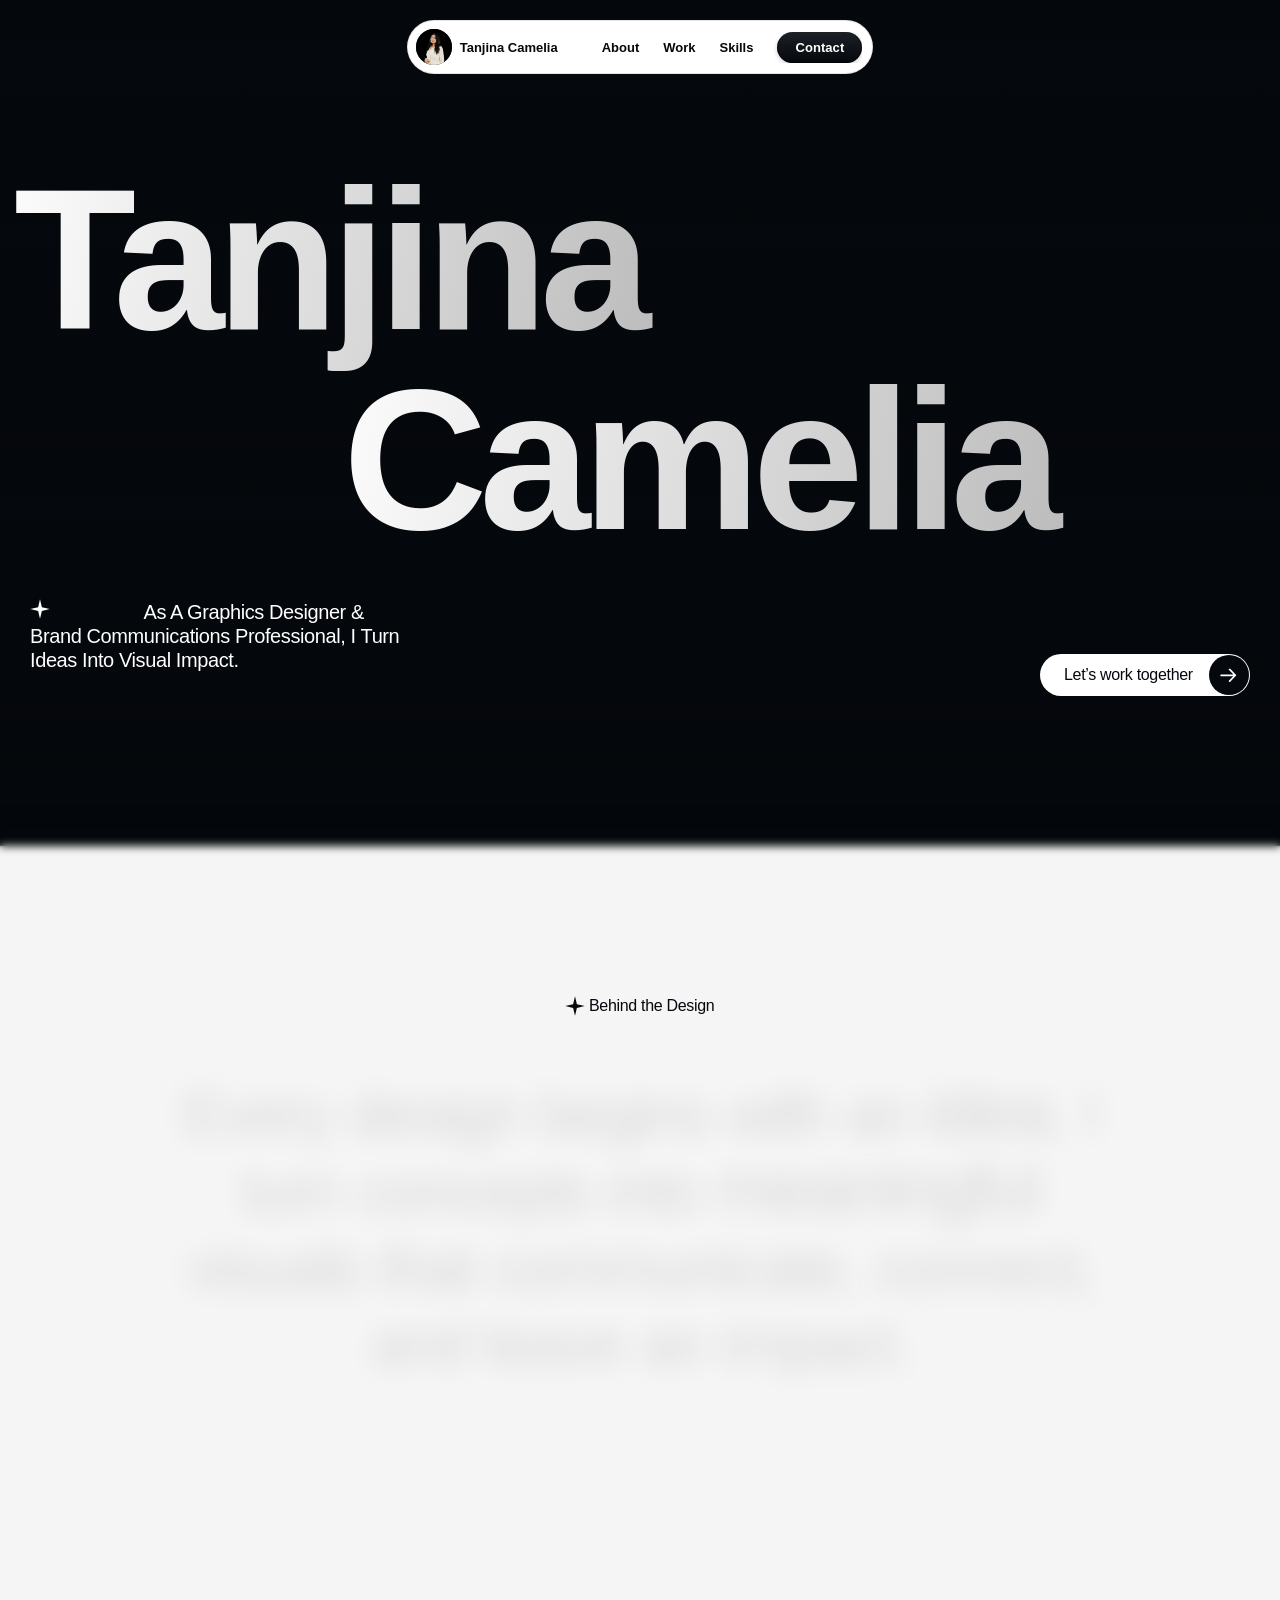
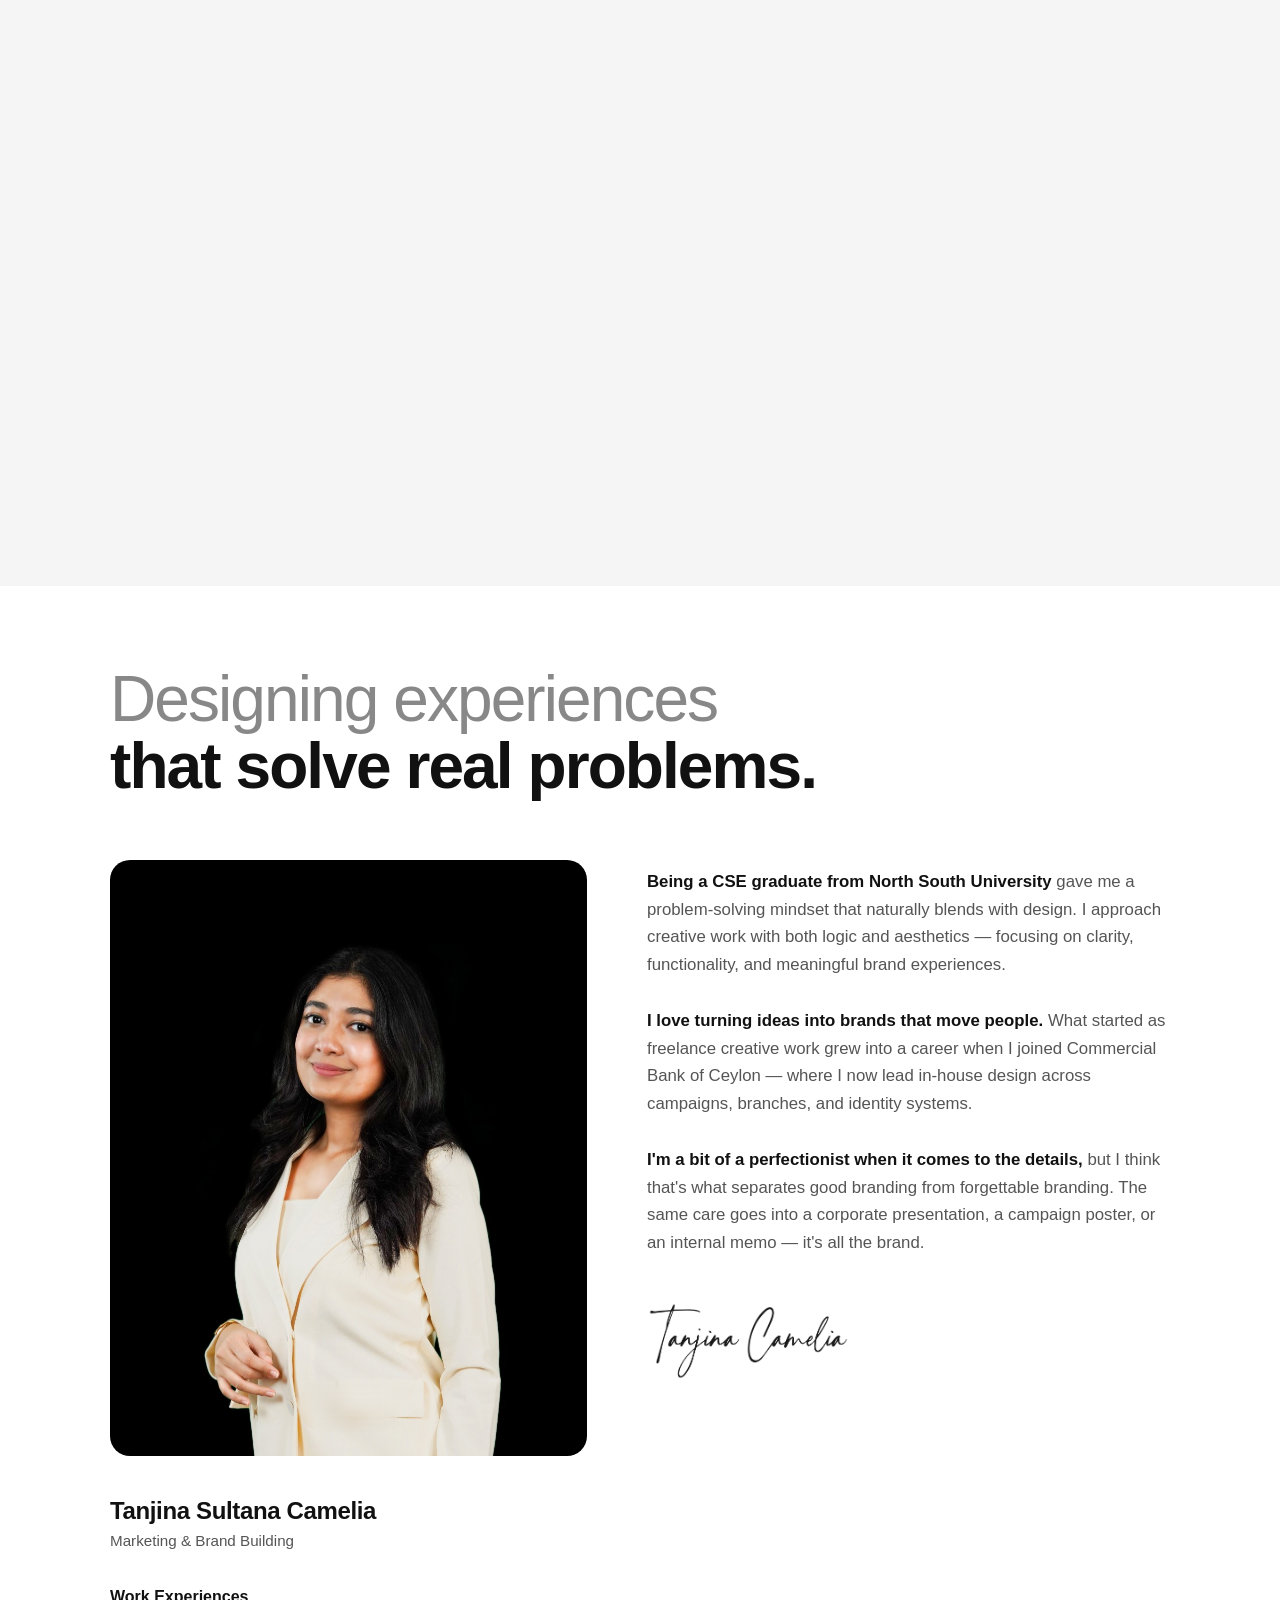
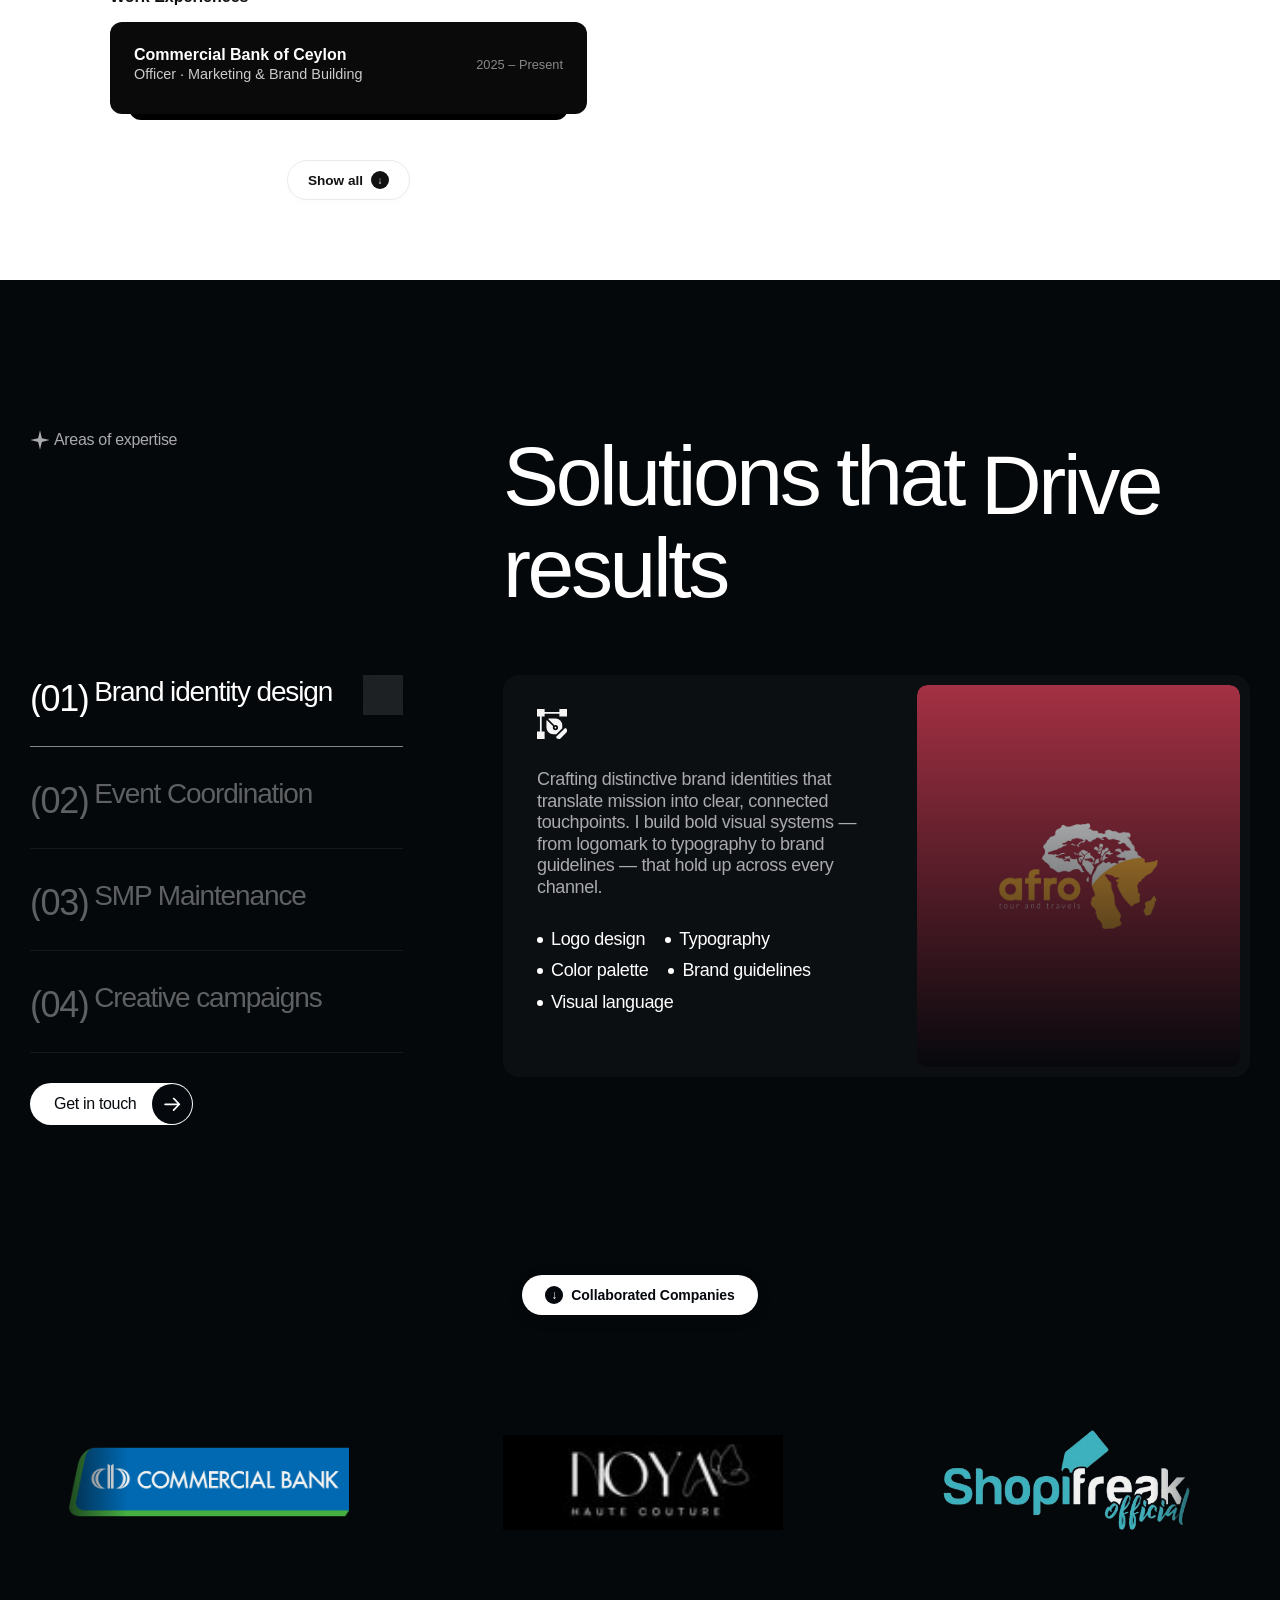
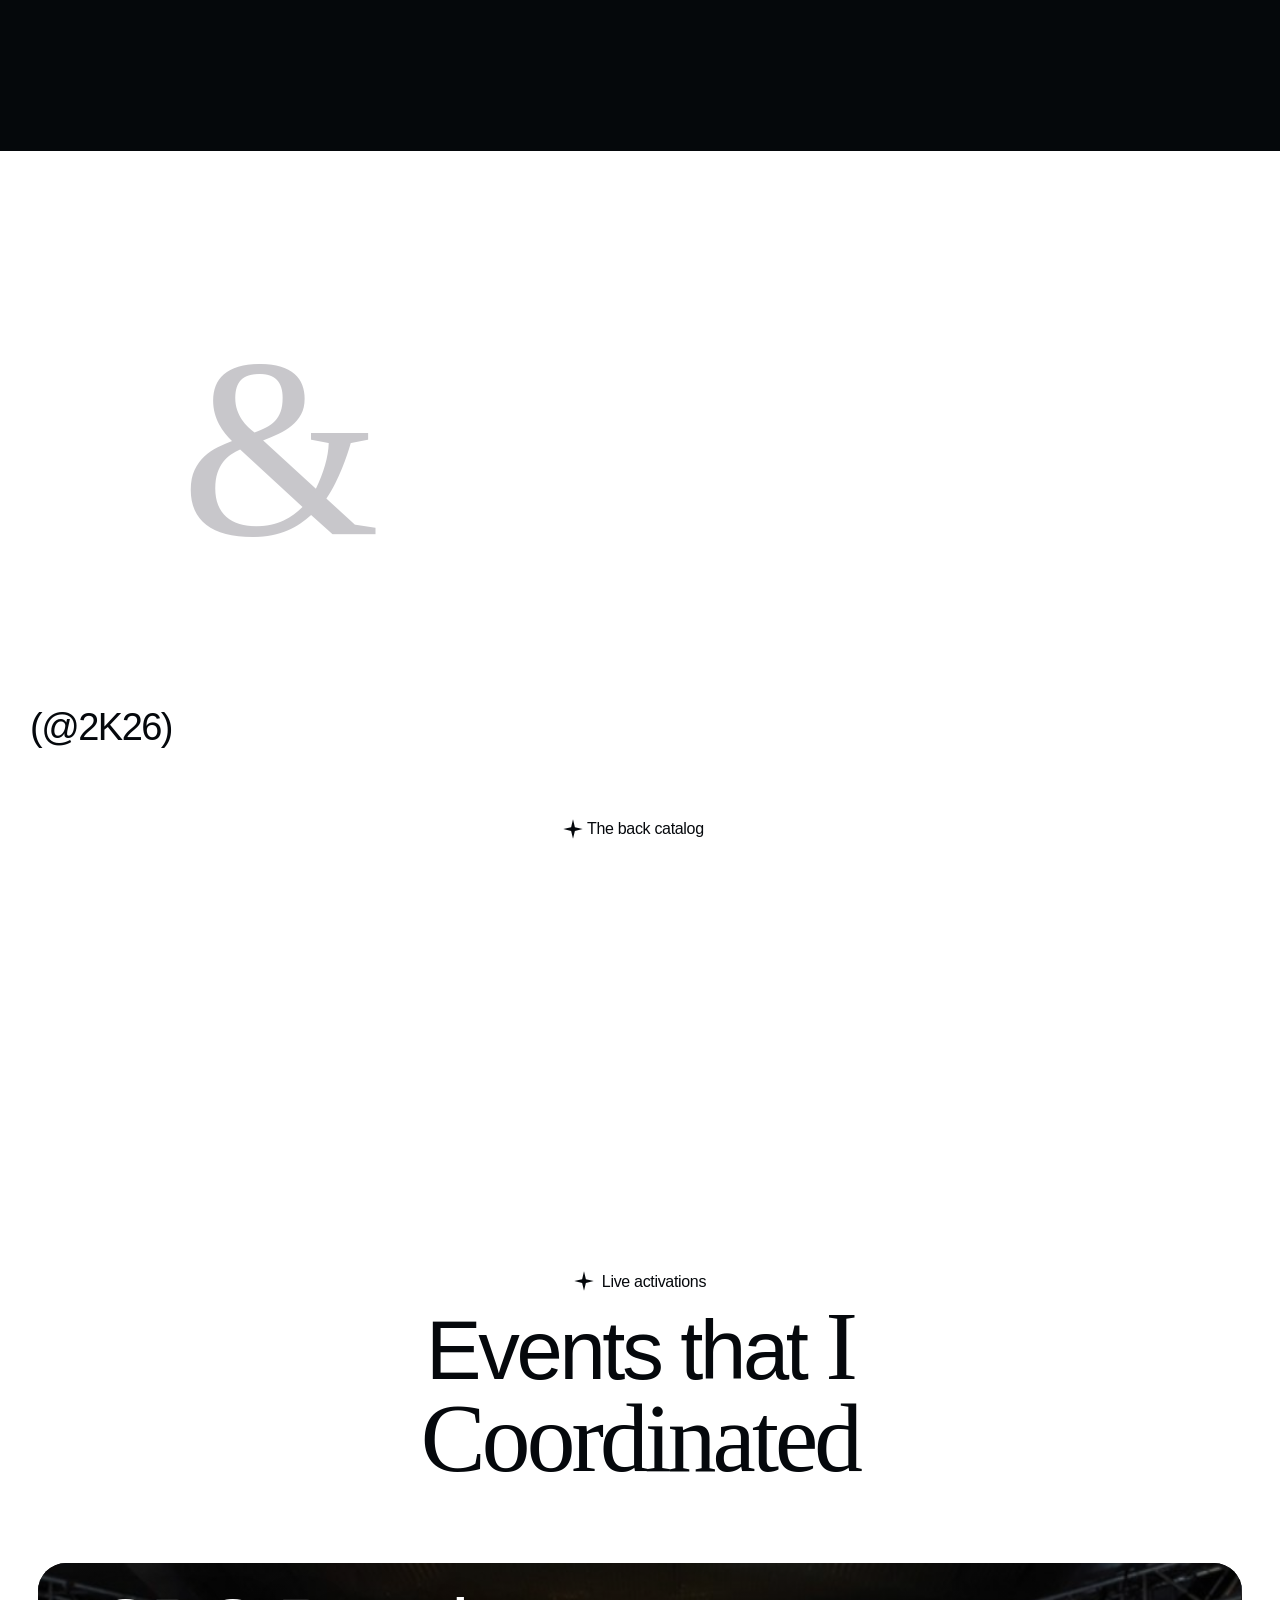
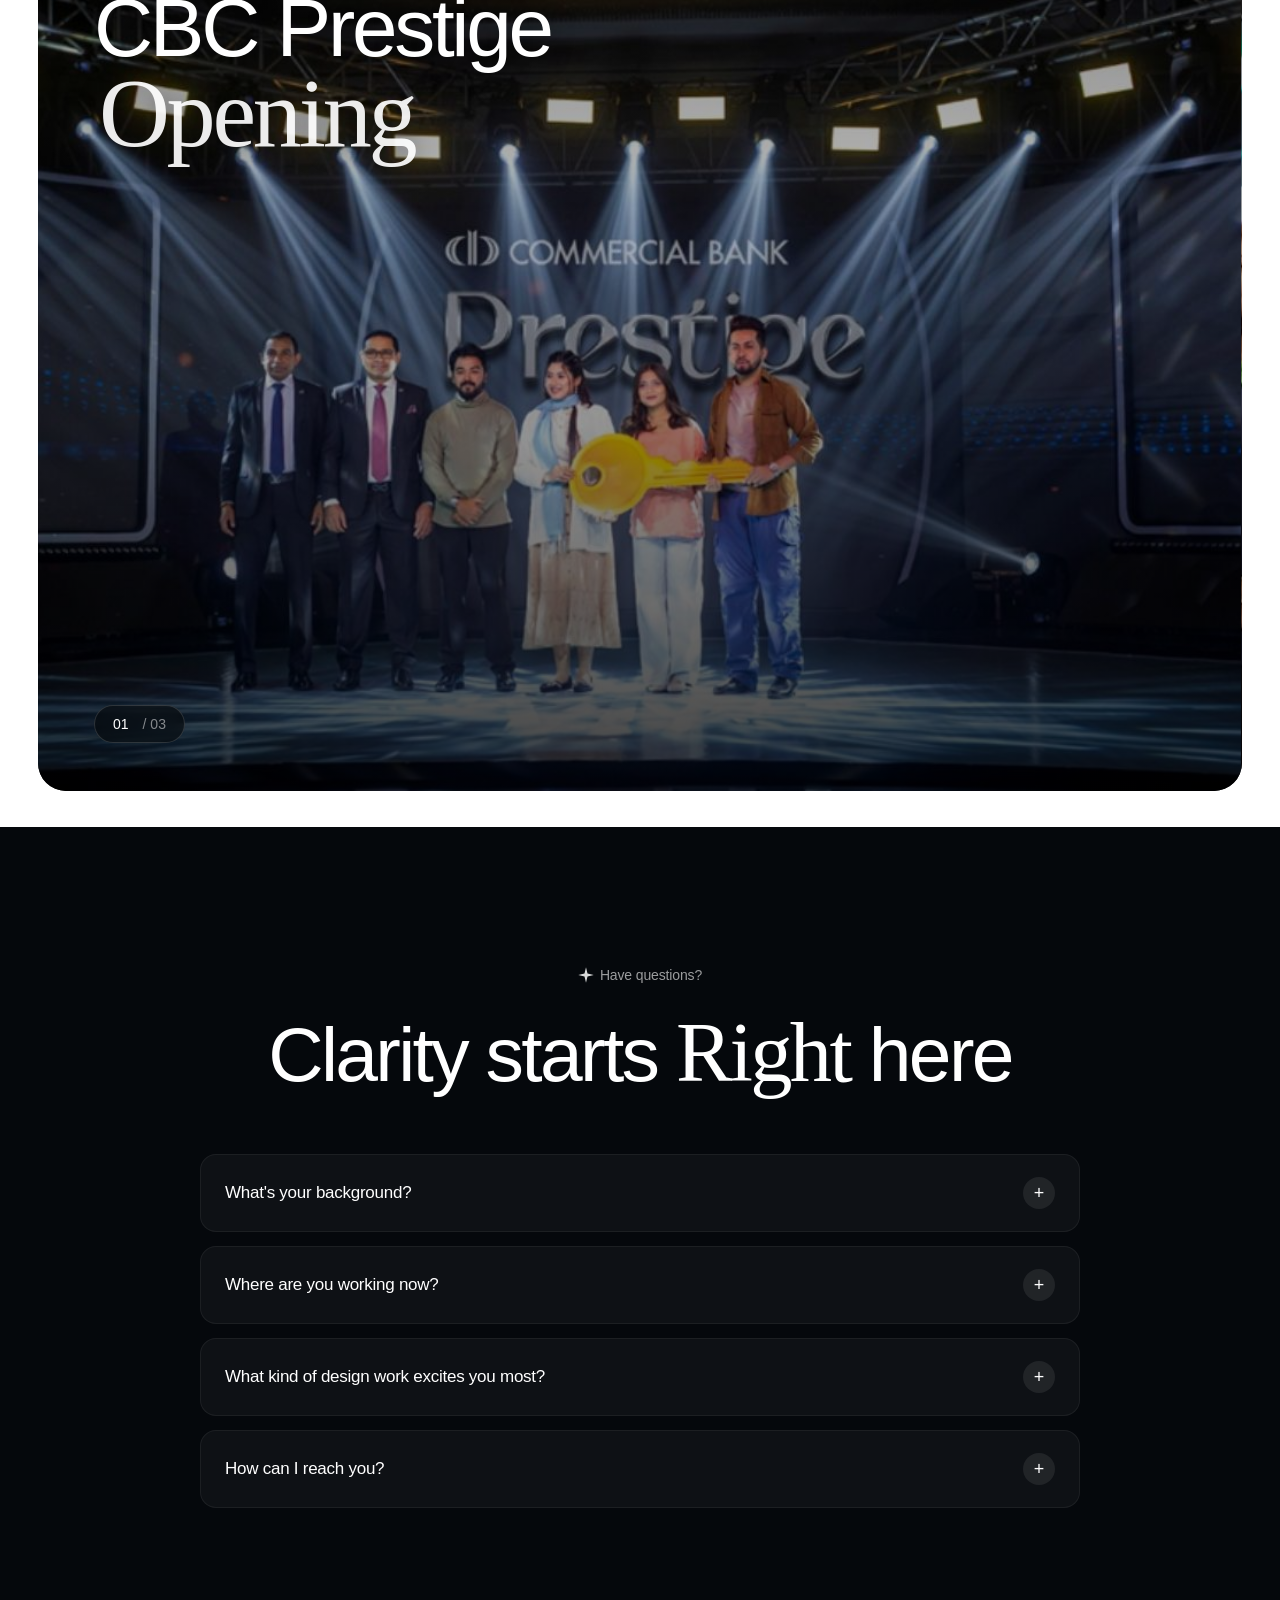
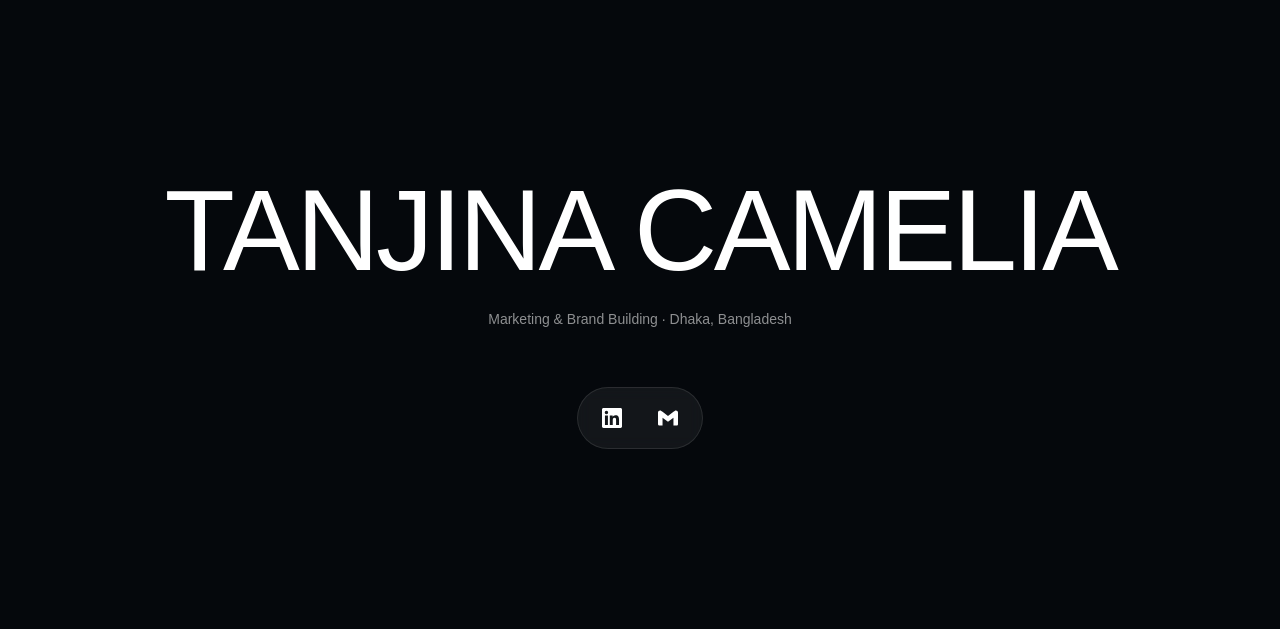
==== commit 7e5bd30e: "Update hero text, hide sections and blog link, replace branding text" ====
--- a/index.html
+++ b/index.html
@@ -45,14 +45,18 @@
     <link rel="apple-touch-icon" href="portrait.jpg">
     <!-- Open Graph / Facebook -->
     <meta property="og:type" content="website">
-    <meta property="og:title" content="Tanjina Sultana Camelia — Marketing, Branding &amp; Communications">
-    <meta property="og:description" content="Personal portfolio of Tanjina Sultana Camelia — a Banking Marketing, Branding &amp; Communications professional based in Dhaka, Bangladesh.">
-    <meta property="og:image" content="https://framerusercontent.com/assets/Yw4JZrnWBPwXPjtpBEJhESxd4.jpg">
+    <meta property="og:site_name" content="Tanjina Sultana Camelia">
+    <meta property="og:title" content="Tanjina Sultana Camelia — Marketing &amp; Brand Building">
+    <meta property="og:description" content="Marketing, Branding &amp; Communications at Commercial Bank of Ceylon — Bangladesh Operations. Brand identity, campaigns, and event design from Dhaka.">
+    <meta property="og:image" content="https://tanjinacamelia.vercel.app/portrait.jpg">
+    <meta property="og:image:alt" content="Portrait of Tanjina Sultana Camelia">
+    <meta property="og:url" content="https://tanjinacamelia.vercel.app/">
     <!-- Twitter -->
     <meta name="twitter:card" content="summary_large_image">
-    <meta name="twitter:title" content="Tanjina Sultana Camelia — Marketing, Branding &amp; Communications">
-    <meta name="twitter:description" content="Personal portfolio of Tanjina Sultana Camelia — a Banking Marketing, Branding &amp; Communications professional based in Dhaka, Bangladesh.">
-    <meta name="twitter:image" content="https://framerusercontent.com/assets/Yw4JZrnWBPwXPjtpBEJhESxd4.jpg">
+    <meta name="twitter:title" content="Tanjina Sultana Camelia — Marketing &amp; Brand Building">
+    <meta name="twitter:description" content="Marketing, Branding &amp; Communications at Commercial Bank of Ceylon — Bangladesh Operations. Brand identity, campaigns, and event design from Dhaka.">
+    <meta name="twitter:image" content="https://tanjinacamelia.vercel.app/portrait.jpg">
+    <meta name="twitter:image:alt" content="Portrait of Tanjina Sultana Camelia">
 	
 	<style data-framer-font-css="">/* cyrillic */
 @font-face {
@@ -326,7 +330,7 @@
     
     <!-- End of bodyStart -->
 	
-	<div id="main" data-framer-hydrate-v2="{&quot;routeId&quot;:&quot;augiA20Il&quot;,&quot;localeId&quot;:&quot;default&quot;,&quot;breakpoints&quot;:[{&quot;hash&quot;:&quot;72rtr7&quot;,&quot;mediaQuery&quot;:&quot;(min-width: 1200px)&quot;},{&quot;hash&quot;:&quot;dkclxb&quot;,&quot;mediaQuery&quot;:&quot;(min-width: 810px) and (max-width: 1199.98px)&quot;},{&quot;hash&quot;:&quot;1t1038l&quot;,&quot;mediaQuery&quot;:&quot;(max-width: 809.98px)&quot;},{&quot;hash&quot;:&quot;13rj80w&quot;,&quot;mediaQuery&quot;:&quot;(min-width: 1200px)&quot;},{&quot;hash&quot;:&quot;1weh934&quot;,&quot;mediaQuery&quot;:&quot;(min-width: 810px) and (max-width: 1199.98px)&quot;},{&quot;hash&quot;:&quot;9m0x1q&quot;,&quot;mediaQuery&quot;:&quot;(max-width: 809.98px)&quot;}]}" data-framer-ssr-released-at="2026-03-23T17:40:18.516Z" data-framer-page-optimized-at="2026-04-01T04:17:47.828Z" data-framer-generated-page=""><!--$--><style data-framer-html-style="">:root body { background: var(--token-2116835f-eb87-454b-b6b2-e9e1351f2533, rgb(255, 255, 255)); }</style><div class="framer-3OF3D framer-13rj80w" data-layout-template="true" style="min-height:100vh;width:auto"><div class="ssr-variant hidden-9m0x1q"><div class="framer-pn1uer-container" data-framer-appear-id="pn1uer" data-framer-layout-hint-center-x="true" style="opacity: 1; transform: translateX(-50%); will-change: transform;"><div class="ssr-variant hidden-1weh934"><header class="framer-xJ0BO framer-00zUp framer-67h5sv framer-v-67h5sv" data-framer-name="Navigation" style="width: 100%; opacity: 1;"><div class="framer-51zfyt" data-framer-name="Container" style="opacity: 1;"><div class="framer-ox9n3p" data-framer-name="Grid Nav" style="opacity: 1;"><div class="framer-10ilr2v" data-framer-name="Brand" style="opacity: 1;"><!--$--><a class="framer-1w40aic framer-nx4trt" href="./" data-framer-page-link-current="true" style="opacity: 1;"><div style="position:absolute;border-radius:inherit;corner-shape:inherit;top:0;right:0;bottom:0;left:0" data-framer-background-image-wrapper="true"><img decoding="auto" width="111" height="32" src="./assets/bShlLXY4lZUfxj8kjMeP4tro2QQ.svg" alt="Brand Logo" style="display:block;width:100%;height:100%;border-radius:inherit;corner-shape:inherit;object-position:center;object-fit:contain"></div></a><!--/$--></div><div class="framer-juxcu4" data-framer-name="Location Item" style="opacity: 1;"><div class="framer-92wfme" style="--extracted-r6o4lv:var(--variable-reference-JwDQ6dwRs-Mpp5qOngh);--framer-link-text-color:rgb(0, 153, 255);--framer-link-text-decoration:underline;--variable-reference-JwDQ6dwRs-Mpp5qOngh:var(--token-2116835f-eb87-454b-b6b2-e9e1351f2533, rgb(255, 255, 255));opacity:0.7;transform:none" data-framer-component-type="RichTextContainer"><p class="framer-text framer-styles-preset-1htzp4t" data-styles-preset="Km9j3Ze09" style="--framer-text-color:var(--extracted-r6o4lv, var(--variable-reference-JwDQ6dwRs-Mpp5qOngh))">Based in:</p></div><div class="framer-7kl9ec" style="--extracted-r6o4lv: var(--variable-reference-JwDQ6dwRs-Mpp5qOngh); --framer-link-text-color: rgb(0, 153, 255); --framer-link-text-decoration: underline; --variable-reference-JwDQ6dwRs-Mpp5qOngh: var(--token-2116835f-eb87-454b-b6b2-e9e1351f2533, rgb(255, 255, 255)); transform: none; opacity: 1;" data-framer-component-type="RichTextContainer"><p class="framer-text framer-styles-preset-1htzp4t" data-styles-preset="Km9j3Ze09" style="--framer-text-color:var(--extracted-r6o4lv, var(--variable-reference-JwDQ6dwRs-Mpp5qOngh))">Dhaka, Bangladesh</p></div></div><div class="framer-1m0up7z" data-framer-name="Nav Right" style="opacity: 1;"><div class="framer-8likvi-container" style="opacity: 1;"><nav class="framer-L4hj7 framer-14ye3bk framer-v-1xwuecc" data-framer-name="Home - Desktop" style="opacity: 1;"><!--$--><div class="framer-glzbdy-container" style="opacity: 1;"><!--$--><a class="framer-oATVd framer-2Au3r framer-k5KGB framer-dk9pm7 framer-v-cpk5m5 framer-trcigs" data-framer-name="Nav Link - Active" href="./" data-framer-page-link-current="true" style="opacity: 1;"><div class="framer-hxgy3g" data-framer-name="Dot Wrap" style="opacity:0.7"><div class="framer-1f6cgle" data-framer-name="Dot" style="background-color: var(--token-2116835f-eb87-454b-b6b2-e9e1351f2533, rgb(255, 255, 255)); border-radius: 50px; opacity: 1;"></div></div><div class="framer-985c1f" style="--extracted-r6o4lv: var(--variable-reference-uu2Pa7aak-vKS9ordmG); --framer-link-text-color: rgb(0, 153, 255); --framer-link-text-decoration: underline; --variable-reference-uu2Pa7aak-vKS9ordmG: var(--token-2116835f-eb87-454b-b6b2-e9e1351f2533, rgb(255, 255, 255)); transform: none; opacity: 1;" data-framer-component-type="RichTextContainer"><p class="framer-text framer-styles-preset-i2bf4i" data-styles-preset="o9cDapEb8" style="--framer-text-color:var(--extracted-r6o4lv, var(--variable-reference-uu2Pa7aak-vKS9ordmG))">Home</p></div></a><!--/$--></div><!--/$--><!--$--><div class="framer-1ve75r0-container" style="opacity: 1;"><!--$--><a class="framer-oATVd framer-2Au3r framer-k5KGB framer-dk9pm7 framer-v-dk9pm7 framer-trcigs" data-framer-name="Nav Link" href="./about-us" style="opacity: 1;"><div class="framer-hxgy3g" data-framer-name="Dot Wrap" style="opacity:0"><div class="framer-1f6cgle" data-framer-name="Dot" style="background-color: var(--token-2116835f-eb87-454b-b6b2-e9e1351f2533, rgb(255, 255, 255)); border-radius: 50px; opacity: 1;"></div></div><div class="framer-985c1f" style="--extracted-r6o4lv: var(--variable-reference-uu2Pa7aak-vKS9ordmG); --framer-link-text-color: rgb(0, 153, 255); --framer-link-text-decoration: underline; --variable-reference-uu2Pa7aak-vKS9ordmG: var(--token-2116835f-eb87-454b-b6b2-e9e1351f2533, rgb(255, 255, 255)); transform: none; opacity: 1;" data-framer-component-type="RichTextContainer"><p class="framer-text framer-styles-preset-i2bf4i" data-styles-preset="o9cDapEb8" style="--framer-text-color:var(--extracted-r6o4lv, var(--variable-reference-uu2Pa7aak-vKS9ordmG))">About me</p></div></a><!--/$--></div><!--/$--><!--$--><div class="framer-l6k6yk-container" style="opacity: 1;"><!--$--><a class="framer-oATVd framer-2Au3r framer-k5KGB framer-dk9pm7 framer-v-dk9pm7 framer-trcigs" data-framer-name="Nav Link" href="./project" style="opacity: 1;"><div class="framer-hxgy3g" data-framer-name="Dot Wrap" style="opacity:0"><div class="framer-1f6cgle" data-framer-name="Dot" style="background-color: var(--token-2116835f-eb87-454b-b6b2-e9e1351f2533, rgb(255, 255, 255)); border-radius: 50px; opacity: 1;"></div></div><div class="framer-985c1f" style="--extracted-r6o4lv: var(--variable-reference-uu2Pa7aak-vKS9ordmG); --framer-link-text-color: rgb(0, 153, 255); --framer-link-text-decoration: underline; --variable-reference-uu2Pa7aak-vKS9ordmG: var(--token-2116835f-eb87-454b-b6b2-e9e1351f2533, rgb(255, 255, 255)); transform: none; opacity: 1;" data-framer-component-type="RichTextContainer"><p class="framer-text framer-styles-preset-i2bf4i" data-styles-preset="o9cDapEb8" style="--framer-text-color:var(--extracted-r6o4lv, var(--variable-reference-uu2Pa7aak-vKS9ordmG))">Projects</p></div><div class="framer-11abcz1" style="--extracted-r6o4lv: var(--variable-reference-uu2Pa7aak-vKS9ordmG); --framer-link-text-color: rgb(0, 153, 255); --framer-link-text-decoration: underline; --variable-reference-uu2Pa7aak-vKS9ordmG: var(--token-2116835f-eb87-454b-b6b2-e9e1351f2533, rgb(255, 255, 255)); transform: none; opacity: 1;" data-framer-component-type="RichTextContainer"><p class="framer-text framer-styles-preset-1xmvwqn" data-styles-preset="qcOpe3PYb" style="--framer-text-color:var(--extracted-r6o4lv, var(--variable-reference-uu2Pa7aak-vKS9ordmG))">(07)</p></div></a><!--/$--></div><!--/$--><!--$--><div class="framer-1ynl27t-container" style="opacity: 1;"><!--$--><a class="framer-oATVd framer-2Au3r framer-k5KGB framer-dk9pm7 framer-v-dk9pm7 framer-trcigs" data-framer-name="Nav Link" href="#tsc-footer" style="opacity: 1;"><div class="framer-hxgy3g" data-framer-name="Dot Wrap" style="opacity:0"><div class="framer-1f6cgle" data-framer-name="Dot" style="background-color: var(--token-2116835f-eb87-454b-b6b2-e9e1351f2533, rgb(255, 255, 255)); border-radius: 50px; opacity: 1;"></div></div><div class="framer-985c1f" style="--extracted-r6o4lv: var(--variable-reference-uu2Pa7aak-vKS9ordmG); --framer-link-text-color: rgb(0, 153, 255); --framer-link-text-decoration: underline; --variable-reference-uu2Pa7aak-vKS9ordmG: var(--token-2116835f-eb87-454b-b6b2-e9e1351f2533, rgb(255, 255, 255)); transform: none; opacity: 1;" data-framer-component-type="RichTextContainer"><p class="framer-text framer-styles-preset-i2bf4i" data-styles-preset="o9cDapEb8" style="--framer-text-color:var(--extracted-r6o4lv, var(--variable-reference-uu2Pa7aak-vKS9ordmG))">Contact</p></div></a><!--/$--></div><!--/$--></nav></div><div class="framer-1b2bujb-container" style="opacity: 1;"><div class="framer-GZYGB framer-189x41h framer-v-189x41h" data-framer-name="Menu Button" data-highlight="true" style="height: 100%; width: 100%; opacity: 1;" tabindex="0"><div class="framer-1q8rste" data-framer-name="Divider" style="background-color: var(--token-2116835f-eb87-454b-b6b2-e9e1351f2533, rgb(255, 255, 255)); border-radius: 2px; transform: none; opacity: 1;"></div><div class="framer-zblblg" data-framer-name="Divider" style="background-color: var(--token-2116835f-eb87-454b-b6b2-e9e1351f2533, rgb(255, 255, 255)); border-radius: 2px; opacity: 1;"></div><div class="framer-w71h9c" data-framer-name="Divider" style="background-color: var(--token-2116835f-eb87-454b-b6b2-e9e1351f2533, rgb(255, 255, 255)); border-radius: 2px; transform: none; opacity: 1;"></div></div></div></div></div></div></header></div></div></div><style data-framer-html-style="">html body { background: var(--token-2116835f-eb87-454b-b6b2-e9e1351f2533, rgb(255, 255, 255)); }</style><div data-framer-root="" class="framer-QpKjV framer-KJ5p7 framer-92VVQ framer-07m8S framer-nOrQK framer-1gkfO framer-2TNMO framer-fyvM2 framer-S2FxS framer-KKQ9i framer-QvWOe framer-3cUOD framer-Zl6TI framer-EfSTO framer-i2CAX framer-SOzi3 framer-72rtr7" style="min-height:100vh;width:auto;display:contents"><section class="framer-fhii13" data-framer-name="Hero Section"><div class="framer-1xyjdnv" data-framer-name="Container Full"><div class="framer-ph5swu" data-framer-name="Hero Content"><div class="framer-w9nai5" data-framer-name="Hero Top"><div class="framer-1exr92b" data-framer-name="Title"><div class="framer-1ucrqh6" data-framer-appear-id="1ucrqh6" style="opacity: 1; transform: none; will-change: transform;" data-framer-component-type="RichTextContainer"><h1 class="framer-text framer-styles-preset-9dnfr9" data-styles-preset="gbgwbQgOx" style="--framer-text-alignment:left"><span data-text-fill="true" style="background-image:linear-gradient(280deg, var(--token-d44b2e5d-e4e3-4b8e-851d-81d8a9fa44be, rgb(186, 186, 186)) 0%, var(--token-2116835f-eb87-454b-b6b2-e9e1351f2533, rgb(255, 255, 255)) 100%)" class="framer-text">Design</span></h1></div><div class="framer-1fb4ieu" data-framer-appear-id="1fb4ieu" style="opacity: 1; transform: none; will-change: transform;" data-framer-component-type="RichTextContainer"><h1 class="framer-text framer-styles-preset-13v6rwe" data-styles-preset="gzHVSAACA" style="--framer-text-color:var(--token-91da7589-1e6a-4a70-8513-3949a661cbba, rgb(170, 169, 173))">&amp;</h1></div><div class="ssr-variant hidden-1t1038l"><div class="framer-16kg5vl" data-framer-appear-id="16kg5vl" style="opacity: 1; transform: none; will-change: transform;" data-framer-component-type="RichTextContainer"><h1 class="framer-text framer-styles-preset-9dnfr9" data-styles-preset="gbgwbQgOx" style="--framer-text-alignment:right"><span data-text-fill="true" style="background-image:linear-gradient(280deg, var(--token-d44b2e5d-e4e3-4b8e-851d-81d8a9fa44be, rgb(186, 186, 186)) 0%, var(--token-2116835f-eb87-454b-b6b2-e9e1351f2533, rgb(255, 255, 255)) 100%)" class="framer-text">Strategy</span></h1></div></div></div></div><div class="framer-1k63sqr" data-framer-name="Hero Bottom"><div class="framer-c4ne5f" data-framer-name="Content Wrap"><div class="framer-qfnvrq" data-framer-appear-id="qfnvrq" data-framer-name="Content Left" style="opacity: 1; transform: none; will-change: transform;"><div class="framer-198rb2s-container"><!--$--><div style="padding:0px;display:flex;flex-direction:column;align-items:center;justify-content:center;overflow:visible" role="img" aria-label="SVG Icon"> <svg overflow="visible" id="Layer_1" height="100%" viewBox="0 0 64 64" width="100%" xmlns="http://www.w3.org/2000/svg" data-name="Layer 1"><path stroke-linejoin="miter" fill="var(--token-2116835f-eb87-454b-b6b2-e9e1351f2533, rgb(255, 255, 255))" d="m1 32 25 6 6 25 6-25 25-6-25-6-6-25-6 25z"></path></svg></div><!--/$--></div><div class="ssr-variant hidden-1t1038l"><div class="framer-gq8xkc" style="transform:none" data-framer-component-type="RichTextContainer"><p class="framer-text framer-styles-preset-1to604y" data-styles-preset="tXYfc_YBw" style="--framer-text-alignment:left;--framer-text-color:var(--token-2116835f-eb87-454b-b6b2-e9e1351f2533, rgb(255, 255, 255))">                      I turn bold ideas into standout brands and considered creative work. Let’s bring your vision to life.</p></div></div><div class="framer-sshp62" style="transform:none" data-framer-component-type="RichTextContainer"><p class="framer-text framer-styles-preset-1sut1al" data-styles-preset="GJw3yQ74G" dir="auto" style="--framer-text-alignment:left;--framer-text-color:var(--token-2116835f-eb87-454b-b6b2-e9e1351f2533, rgb(255, 255, 255))">© 2026 Tanjina Sultana Camelia</p></div></div></div><div class="framer-1m92ew3" data-framer-name="Content Right"><div class="framer-p12qoz" data-framer-name="Service List"><div class="framer-1fx28l1" data-framer-appear-id="1fx28l1" data-framer-name="Service Title Wrap" style="opacity: 1; transform: none; will-change: transform;"><div class="framer-1kr0a8y" data-framer-name="Service Title"><div class="framer-1lj47py" data-framer-name="Number"><div class="framer-121wjh1" style="transform:none" data-framer-component-type="RichTextContainer"><h2 class="framer-text framer-styles-preset-gmghjc" data-styles-preset="etbZhPTp_" style="--framer-text-alignment:left;--framer-text-color:var(--token-2116835f-eb87-454b-b6b2-e9e1351f2533, rgb(255, 255, 255))">(01)</h2></div></div><div class="framer-1fk38if" style="transform:none" data-framer-component-type="RichTextContainer"><h2 class="framer-text framer-styles-preset-1wg0cvl" data-styles-preset="GpfOyVAZt" style="--framer-text-alignment:left;--framer-text-color:var(--token-2116835f-eb87-454b-b6b2-e9e1351f2533, rgb(255, 255, 255))">Brand identity design</h2></div></div></div><div class="framer-qdc9u1" data-framer-appear-id="qdc9u1" data-framer-name="Service Title Wrap" style="opacity: 1; transform: none; will-change: transform;"><div class="framer-e8bhuo" data-framer-name="Service Title"><div class="framer-1ck2y08" data-framer-name="Number"><div class="framer-d95bg4" style="transform:none" data-framer-component-type="RichTextContainer"><h2 class="framer-text framer-styles-preset-gmghjc" data-styles-preset="etbZhPTp_" style="--framer-text-alignment:left;--framer-text-color:var(--token-2116835f-eb87-454b-b6b2-e9e1351f2533, rgb(255, 255, 255))">(02)</h2></div></div><div class="framer-gosiap" style="transform:none" data-framer-component-type="RichTextContainer"><h2 class="framer-text framer-styles-preset-1wg0cvl" data-styles-preset="GpfOyVAZt" style="--framer-text-alignment:left;--framer-text-color:var(--token-2116835f-eb87-454b-b6b2-e9e1351f2533, rgb(255, 255, 255))">Event Coordination</h2></div></div></div><div class="framer-3ufb7o" data-framer-appear-id="3ufb7o" data-framer-name="Service Title Wrap" style="opacity: 1; transform: none; will-change: transform;"><div class="framer-1fnpvsw" data-framer-name="Service Title"><div class="framer-1qvvndx" data-framer-name="Number"><div class="framer-sylhnl" style="transform:none" data-framer-component-type="RichTextContainer"><h2 class="framer-text framer-styles-preset-gmghjc" data-styles-preset="etbZhPTp_" style="--framer-text-alignment:left;--framer-text-color:var(--token-2116835f-eb87-454b-b6b2-e9e1351f2533, rgb(255, 255, 255))">(03)</h2></div></div><div class="framer-ccqqsg" style="transform:none" data-framer-component-type="RichTextContainer"><h2 class="framer-text framer-styles-preset-1wg0cvl" data-styles-preset="GpfOyVAZt" style="--framer-text-alignment:left;--framer-text-color:var(--token-2116835f-eb87-454b-b6b2-e9e1351f2533, rgb(255, 255, 255))">SMP Maintenance</h2></div></div></div><div class="framer-1eq39ee" data-framer-appear-id="1eq39ee" data-framer-name="Service Title Wrap" style="opacity: 1; transform: none; will-change: transform;"><div class="framer-7clmbi" data-framer-name="Service Title"><div class="framer-16trjbx" data-framer-name="Number"><div class="framer-1l2jcj2" style="transform:none" data-framer-component-type="RichTextContainer"><h2 class="framer-text framer-styles-preset-gmghjc" data-styles-preset="etbZhPTp_" style="--framer-text-alignment:left;--framer-text-color:var(--token-2116835f-eb87-454b-b6b2-e9e1351f2533, rgb(255, 255, 255))">(04)</h2></div></div><div class="framer-wsrsqm" style="transform:none" data-framer-component-type="RichTextContainer"><h2 class="framer-text framer-styles-preset-1wg0cvl" data-styles-preset="GpfOyVAZt" style="--framer-text-alignment:left;--framer-text-color:var(--token-2116835f-eb87-454b-b6b2-e9e1351f2533, rgb(255, 255, 255))">Creative campaigns</h2></div></div></div></div><!--$--><div class="framer-clxe3h-container" data-framer-appear-id="clxe3h" style="opacity: 1; transform: none; will-change: transform;"><div class="ssr-variant hidden-1t1038l"><!--$--><a class="framer-m9RVR framer-00zUp framer-qq40zq framer-v-qq40zq framer-qyhzma" data-framer-name="Button" data-reset="button" style="background-color: var(--token-2116835f-eb87-454b-b6b2-e9e1351f2533, rgb(255, 255, 255)); border-radius: 100px; opacity: 1;" href="#tsc-footer"><div class="framer-1kmuyeq" data-framer-name="Text Wrap" style="opacity: 1;"><div class="framer-qin22u" style="--extracted-r6o4lv: var(--token-b8896b7a-5685-4e33-abc9-187783f9a22f, rgb(5, 8, 12)); --framer-link-text-color: rgb(0, 153, 255); --framer-link-text-decoration: underline; transform: none; opacity: 1;" data-framer-component-type="RichTextContainer"><p class="framer-text framer-styles-preset-1htzp4t" data-styles-preset="Km9j3Ze09" style="--framer-text-color:var(--extracted-r6o4lv, var(--token-b8896b7a-5685-4e33-abc9-187783f9a22f, rgb(5, 8, 12)))">Let’s work together</p></div><div class="framer-ulplz5" style="--extracted-r6o4lv: var(--token-b8896b7a-5685-4e33-abc9-187783f9a22f, rgb(5, 8, 12)); --framer-link-text-color: rgb(0, 153, 255); --framer-link-text-decoration: underline; transform: translateX(-50%) scale(1.2); opacity: 1;" data-framer-component-type="RichTextContainer"><p class="framer-text framer-styles-preset-1htzp4t" data-styles-preset="Km9j3Ze09" style="--framer-text-color:var(--extracted-r6o4lv, var(--token-b8896b7a-5685-4e33-abc9-187783f9a22f, rgb(5, 8, 12)))">Let’s work together</p></div></div><div class="framer-9yu7mh" data-framer-name="Icon Wrapper" style="opacity: 1;"><div class="framer-1vask7s" data-framer-name="BG" style="background-color: var(--token-b8896b7a-5685-4e33-abc9-187783f9a22f, rgb(5, 8, 12)); border-radius: 50px; transform: none; opacity: 1;"></div><div class="framer-100630b" data-framer-name="Icon" style="transform: translate(-50%, -50%); opacity: 1;"><div style="position:absolute;border-radius:inherit;corner-shape:inherit;top:0;right:0;bottom:0;left:0" data-framer-background-image-wrapper="true"><img decoding="auto" width="15" height="12" src="./assets/KWJNozAd7q02vth5AHwiNfHFDhc.svg" alt="Icon" style="display:block;width:100%;height:100%;border-radius:inherit;corner-shape:inherit;object-position:center;object-fit:contain"></div></div><div class="framer-ounvj9" data-framer-name="Hover Icon" style="transform: translateY(-50%) scale(1.2); opacity: 1;"><div style="position:absolute;border-radius:inherit;corner-shape:inherit;top:0;right:0;bottom:0;left:0" data-framer-background-image-wrapper="true"><img decoding="auto" width="15" height="12" src="./assets/KWJNozAd7q02vth5AHwiNfHFDhc.svg" alt="Icon" style="display:block;width:100%;height:100%;border-radius:inherit;corner-shape:inherit;object-position:center;object-fit:contain"></div></div></div></a><!--/$--></div></div><!--/$--></div></div></div></div><div class="framer-25rmgt" data-framer-appear-id="25rmgt" data-framer-name="BG Item" style="opacity: 1; transform: none; will-change: transform;"><div class="framer-14wplto" data-framer-name="Overlay"></div><div class="framer-l3m9-container"><!--$--><video src="https://framerusercontent.com/assets/aMrf9JGU3yYdb6750VEo3fjjEY.mp4" loop="" preload="auto" poster="https://framerusercontent.com/images/6GTmga2XNhbG2MKQ1a27jc8HJk.jpg?width=1920&amp;height=1080" muted="" playsinline="" style="cursor:auto;width:100%;height:100%;border-radius:0px;display:block;object-fit:cover;background-color:rgba(0, 0, 0, 0);object-position:50% 50%" autoplay=""></video><!--/$--></div></div></section><section class="framer-1u7px72" data-framer-name="About Section" id="about-us"><div class="framer-180hpb7" data-framer-name="Text Reveal ID" id="text-reveal"></div><div class="framer-m9fdrl" data-framer-name="Container Full"><div class="framer-7lnq7n" data-framer-name="Title Wrap"><div class="framer-fixt2z" data-framer-name="Section Title"><div class="framer-1h32bpp-container" style="will-change: transform; opacity: 1; transform: none;"><div class="framer-ZjCJT framer-nOrQK framer-3zk1hk framer-v-3zk1hk" data-framer-name="Pre Title" style="opacity: 1;"><div class="framer-k0wkpl-container" style="opacity: 1;"><!--$--><div style="padding:0px;display:flex;flex-direction:column;align-items:center;justify-content:center;overflow:visible" role="img" aria-label="SVG Icon"><svg overflow="visible" id="Layer_1" height="100%" viewBox="0 0 64 64" width="100%" xmlns="http://www.w3.org/2000/svg" data-name="Layer 1"><path stroke-linejoin="round" fill="var(--token-b8896b7a-5685-4e33-abc9-187783f9a22f, rgb(5, 8, 12))" d="m1 32 25 6 6 25 6-25 25-6-25-6-6-25-6 25z"></path></svg></div><!--/$--></div><div class="framer-1q56caa" style="--extracted-r6o4lv: var(--variable-reference-YWGTGzcol-I8DpvFJg2); --framer-link-text-color: rgb(0, 153, 255); --framer-link-text-decoration: underline; --variable-reference-YWGTGzcol-I8DpvFJg2: var(--token-b8896b7a-5685-4e33-abc9-187783f9a22f, rgb(5, 8, 12)); transform: none; opacity: 1;" data-framer-component-type="RichTextContainer"><p class="framer-text framer-styles-preset-1sut1al" data-styles-preset="GJw3yQ74G" style="--framer-text-color:var(--extracted-r6o4lv, var(--variable-reference-YWGTGzcol-I8DpvFJg2))">My approach</p></div></div></div><div class="framer-1ynqig3" style="will-change: transform; opacity: 1; transform: none;" data-framer-component-type="RichTextContainer"><p class="framer-text framer-styles-preset-1sut1al" data-styles-preset="GJw3yQ74G" style="--framer-text-alignment:center;--framer-text-color:var(--token-035a296d-e601-45ff-83e7-e15bb017890e, rgb(91, 91, 91))">(©19-26)</p></div><div class="framer-h0lqg3" style="will-change: transform; opacity: 1; transform: none;" data-framer-component-type="RichTextContainer"><p class="framer-text framer-styles-preset-1sut1al" data-styles-preset="GJw3yQ74G" style="--framer-text-alignment:right;--framer-text-color:var(--token-b8896b7a-5685-4e33-abc9-187783f9a22f, rgb(5, 8, 12))">(23.8103° N, 90.4125° E)</p></div></div><div class="framer-zeexks" data-framer-name="Title Wrap"><div class="framer-y1rmsj-container" data-code-component-plugin-id="84d4c1"><!--$--><div class="ssr-variant hidden-1t1038l hidden-dkclxb"><div style="width:100%;font-family:&quot;Geist&quot;, &quot;Geist Placeholder&quot;, sans-serif;font-size:64px;font-style:normal;font-weight:500;letter-spacing:-0.04em;line-height:1.2em;text-align:center"><span style="color: var(--token-b8896b7a-5685-4e33-abc9-187783f9a22f, rgb(5, 8, 12)); filter: blur(0px); transition: 0.4s ease-out; font-family: Geist, &quot;Geist Placeholder&quot;, sans-serif; font-size: 64px; font-style: normal; font-weight: 500; letter-spacing: -0.04em; line-height: 1.2em; text-align: center;">Driven</span><span style="color: var(--token-b8896b7a-5685-4e33-abc9-187783f9a22f, rgb(5, 8, 12)); filter: blur(0px); transition: 0.4s ease-out; font-family: Geist, &quot;Geist Placeholder&quot;, sans-serif; font-size: 64px; font-style: normal; font-weight: 500; letter-spacing: -0.04em; line-height: 1.2em; text-align: center;"> </span><span style="color: var(--token-b8896b7a-5685-4e33-abc9-187783f9a22f, rgb(5, 8, 12)); filter: blur(0px); transition: 0.4s ease-out; font-family: Geist, &quot;Geist Placeholder&quot;, sans-serif; font-size: 64px; font-style: normal; font-weight: 500; letter-spacing: -0.04em; line-height: 1.2em; text-align: center;">by</span><span style="color: var(--token-b8896b7a-5685-4e33-abc9-187783f9a22f, rgb(5, 8, 12)); filter: blur(0px); transition: 0.4s ease-out; font-family: Geist, &quot;Geist Placeholder&quot;, sans-serif; font-size: 64px; font-style: normal; font-weight: 500; letter-spacing: -0.04em; line-height: 1.2em; text-align: center;"> </span><span style="color: var(--token-b8896b7a-5685-4e33-abc9-187783f9a22f, rgb(5, 8, 12)); filter: blur(0px); transition: 0.4s ease-out; font-family: &quot;Great Vibes&quot;, sans-serif; font-size: 72px; font-style: normal; font-weight: 400; letter-spacing: -0.04em; line-height: 0.9em; text-align: center;">Strategy,</span><span style="color: var(--token-b8896b7a-5685-4e33-abc9-187783f9a22f, rgb(5, 8, 12)); filter: blur(0px); transition: 0.4s ease-out; font-family: Geist, &quot;Geist Placeholder&quot;, sans-serif; font-size: 64px; font-style: normal; font-weight: 500; letter-spacing: -0.04em; line-height: 1.2em; text-align: center;"> </span><span style="color: var(--token-b8896b7a-5685-4e33-abc9-187783f9a22f, rgb(5, 8, 12)); filter: blur(0px); transition: 0.4s ease-out; font-family: Geist, &quot;Geist Placeholder&quot;, sans-serif; font-size: 64px; font-style: normal; font-weight: 500; letter-spacing: -0.04em; line-height: 1.2em; text-align: center;">fueled</span><span style="color: var(--token-b8896b7a-5685-4e33-abc9-187783f9a22f, rgb(5, 8, 12)); filter: blur(0px); transition: 0.4s ease-out; font-family: Geist, &quot;Geist Placeholder&quot;, sans-serif; font-size: 64px; font-style: normal; font-weight: 500; letter-spacing: -0.04em; line-height: 1.2em; text-align: center;"> </span><span style="color: var(--token-b8896b7a-5685-4e33-abc9-187783f9a22f, rgb(5, 8, 12)); filter: blur(0px); transition: 0.4s ease-out; font-family: Geist, &quot;Geist Placeholder&quot;, sans-serif; font-size: 64px; font-style: normal; font-weight: 500; letter-spacing: -0.04em; line-height: 1.2em; text-align: center;">by</span><span style="color: var(--token-b8896b7a-5685-4e33-abc9-187783f9a22f, rgb(5, 8, 12)); filter: blur(0px); transition: 0.4s ease-out; font-family: Geist, &quot;Geist Placeholder&quot;, sans-serif; font-size: 64px; font-style: normal; font-weight: 500; letter-spacing: -0.04em; line-height: 1.2em; text-align: center;"> </span><span style="color: var(--token-b8896b7a-5685-4e33-abc9-187783f9a22f, rgb(5, 8, 12)); filter: blur(0px); transition: 0.4s ease-out; font-family: Geist, &quot;Geist Placeholder&quot;, sans-serif; font-size: 64px; font-style: normal; font-weight: 500; letter-spacing: -0.04em; line-height: 1.2em; text-align: center;">imagination.</span><span style="color: var(--token-b8896b7a-5685-4e33-abc9-187783f9a22f, rgb(5, 8, 12)); filter: blur(0px); transition: 0.4s ease-out; font-family: Geist, &quot;Geist Placeholder&quot;, sans-serif; font-size: 64px; font-style: normal; font-weight: 500; letter-spacing: -0.04em; line-height: 1.2em; text-align: center;"> </span><span style="color: var(--token-b8896b7a-5685-4e33-abc9-187783f9a22f, rgb(5, 8, 12)); filter: blur(0px); transition: 0.4s ease-out; font-family: Geist, &quot;Geist Placeholder&quot;, sans-serif; font-size: 64px; font-style: normal; font-weight: 500; letter-spacing: -0.04em; line-height: 1.2em; text-align: center;">We</span><span style="color: var(--token-b8896b7a-5685-4e33-abc9-187783f9a22f, rgb(5, 8, 12)); filter: blur(0px); transition: 0.4s ease-out; font-family: Geist, &quot;Geist Placeholder&quot;, sans-serif; font-size: 64px; font-style: normal; font-weight: 500; letter-spacing: -0.04em; line-height: 1.2em; text-align: center;"> </span><span style="color: var(--token-b8896b7a-5685-4e33-abc9-187783f9a22f, rgb(5, 8, 12)); filter: blur(0px); transition: 0.4s ease-out; font-family: Geist, &quot;Geist Placeholder&quot;, sans-serif; font-size: 64px; font-style: normal; font-weight: 500; letter-spacing: -0.04em; line-height: 1.2em; text-align: center;">craft</span><span style="color: var(--token-b8896b7a-5685-4e33-abc9-187783f9a22f, rgb(5, 8, 12)); filter: blur(0px); transition: 0.4s ease-out; font-family: Geist, &quot;Geist Placeholder&quot;, sans-serif; font-size: 64px; font-style: normal; font-weight: 500; letter-spacing: -0.04em; line-height: 1.2em; text-align: center;"> </span><span style="color: var(--token-b8896b7a-5685-4e33-abc9-187783f9a22f, rgb(5, 8, 12)); filter: blur(0px); transition: 0.4s ease-out; font-family: Geist, &quot;Geist Placeholder&quot;, sans-serif; font-size: 64px; font-style: normal; font-weight: 500; letter-spacing: -0.04em; line-height: 1.2em; text-align: center;">design-First</span><span style="color: var(--token-b8896b7a-5685-4e33-abc9-187783f9a22f, rgb(5, 8, 12)); filter: blur(0px); transition: 0.4s ease-out; font-family: Geist, &quot;Geist Placeholder&quot;, sans-serif; font-size: 64px; font-style: normal; font-weight: 500; letter-spacing: -0.04em; line-height: 1.2em; text-align: center;"> </span><span style="color: var(--token-b8896b7a-5685-4e33-abc9-187783f9a22f, rgb(5, 8, 12)); filter: blur(0px); transition: 0.4s ease-out; font-family: Geist, &quot;Geist Placeholder&quot;, sans-serif; font-size: 64px; font-style: normal; font-weight: 500; letter-spacing: -0.04em; line-height: 1.2em; text-align: center;">solutions</span><span style="color: var(--token-b8896b7a-5685-4e33-abc9-187783f9a22f, rgb(5, 8, 12)); filter: blur(0px); transition: 0.4s ease-out; font-family: Geist, &quot;Geist Placeholder&quot;, sans-serif; font-size: 64px; font-style: normal; font-weight: 500; letter-spacing: -0.04em; line-height: 1.2em; text-align: center;"> </span><span style="color: var(--token-b8896b7a-5685-4e33-abc9-187783f9a22f, rgb(5, 8, 12)); filter: blur(0px); transition: 0.4s ease-out; font-family: Geist, &quot;Geist Placeholder&quot;, sans-serif; font-size: 64px; font-style: normal; font-weight: 500; letter-spacing: -0.04em; line-height: 1.2em; text-align: center;">that</span><span style="color: var(--token-b8896b7a-5685-4e33-abc9-187783f9a22f, rgb(5, 8, 12)); filter: blur(0px); transition: 0.4s ease-out; font-family: Geist, &quot;Geist Placeholder&quot;, sans-serif; font-size: 64px; font-style: normal; font-weight: 500; letter-spacing: -0.04em; line-height: 1.2em; text-align: center;"> </span><span style="color: var(--token-b8896b7a-5685-4e33-abc9-187783f9a22f, rgb(5, 8, 12)); filter: blur(0px); transition: 0.4s ease-out; font-family: Geist, &quot;Geist Placeholder&quot;, sans-serif; font-size: 64px; font-style: normal; font-weight: 500; letter-spacing: -0.04em; line-height: 1.2em; text-align: center;">help</span><span style="color: var(--token-b8896b7a-5685-4e33-abc9-187783f9a22f, rgb(5, 8, 12)); filter: blur(0px); transition: 0.4s ease-out; font-family: Geist, &quot;Geist Placeholder&quot;, sans-serif; font-size: 64px; font-style: normal; font-weight: 500; letter-spacing: -0.04em; line-height: 1.2em; text-align: center;"> </span><span style="color: var(--token-b8896b7a-5685-4e33-abc9-187783f9a22f, rgb(5, 8, 12)); filter: blur(0px); transition: 0.4s ease-out; font-family: &quot;Great Vibes&quot;, sans-serif; font-size: 72px; font-style: normal; font-weight: 400; letter-spacing: -0.04em; line-height: 0.9em; text-align: center;">Brands</span><span style="color: var(--token-b8896b7a-5685-4e33-abc9-187783f9a22f, rgb(5, 8, 12)); filter: blur(0px); transition: 0.4s ease-out; font-family: Geist, &quot;Geist Placeholder&quot;, sans-serif; font-size: 64px; font-style: normal; font-weight: 500; letter-spacing: -0.04em; line-height: 1.2em; text-align: center;"> </span><span style="color: var(--token-b8896b7a-5685-4e33-abc9-187783f9a22f, rgb(5, 8, 12)); filter: blur(0px); transition: 0.4s ease-out; font-family: Geist, &quot;Geist Placeholder&quot;, sans-serif; font-size: 64px; font-style: normal; font-weight: 500; letter-spacing: -0.04em; line-height: 1.2em; text-align: center;">stand</span><span style="color: var(--token-b8896b7a-5685-4e33-abc9-187783f9a22f, rgb(5, 8, 12)); filter: blur(0px); transition: 0.4s ease-out; font-family: Geist, &quot;Geist Placeholder&quot;, sans-serif; font-size: 64px; font-style: normal; font-weight: 500; letter-spacing: -0.04em; line-height: 1.2em; text-align: center;"> </span><span style="color: var(--token-b8896b7a-5685-4e33-abc9-187783f9a22f, rgb(5, 8, 12)); filter: blur(0px); transition: 0.4s ease-out; font-family: Geist, &quot;Geist Placeholder&quot;, sans-serif; font-size: 64px; font-style: normal; font-weight: 500; letter-spacing: -0.04em; line-height: 1.2em; text-align: center;">out</span><span style="color: var(--token-b8896b7a-5685-4e33-abc9-187783f9a22f, rgb(5, 8, 12)); filter: blur(0px); transition: 0.4s ease-out; font-family: Geist, &quot;Geist Placeholder&quot;, sans-serif; font-size: 64px; font-style: normal; font-weight: 500; letter-spacing: -0.04em; line-height: 1.2em; text-align: center;"> </span><span style="color: var(--token-b8896b7a-5685-4e33-abc9-187783f9a22f, rgb(5, 8, 12)); filter: blur(0px); transition: 0.4s ease-out; font-family: Geist, &quot;Geist Placeholder&quot;, sans-serif; font-size: 64px; font-style: normal; font-weight: 500; letter-spacing: -0.04em; line-height: 1.2em; text-align: center;">and</span><span style="color: var(--token-b8896b7a-5685-4e33-abc9-187783f9a22f, rgb(5, 8, 12)); filter: blur(0px); transition: 0.4s ease-out; font-family: Geist, &quot;Geist Placeholder&quot;, sans-serif; font-size: 64px; font-style: normal; font-weight: 500; letter-spacing: -0.04em; line-height: 1.2em; text-align: center;"> </span><span style="color: var(--token-b8896b7a-5685-4e33-abc9-187783f9a22f, rgb(5, 8, 12)); filter: blur(0px); transition: 0.4s ease-out; font-family: Geist, &quot;Geist Placeholder&quot;, sans-serif; font-size: 64px; font-style: normal; font-weight: 500; letter-spacing: -0.04em; line-height: 1.2em; text-align: center;">thrive</span><span style="color: var(--token-b8896b7a-5685-4e33-abc9-187783f9a22f, rgb(5, 8, 12)); filter: blur(0px); transition: 0.4s ease-out; font-family: Geist, &quot;Geist Placeholder&quot;, sans-serif; font-size: 64px; font-style: normal; font-weight: 500; letter-spacing: -0.04em; line-height: 1.2em; text-align: center;"> </span><span style="color: var(--token-b8896b7a-5685-4e33-abc9-187783f9a22f, rgb(5, 8, 12)); filter: blur(0px); transition: 0.4s ease-out; font-family: Geist, &quot;Geist Placeholder&quot;, sans-serif; font-size: 64px; font-style: normal; font-weight: 500; letter-spacing: -0.04em; line-height: 1.2em; text-align: center;">in</span><span style="color: var(--token-b8896b7a-5685-4e33-abc9-187783f9a22f, rgb(5, 8, 12)); filter: blur(0px); transition: 0.4s ease-out; font-family: Geist, &quot;Geist Placeholder&quot;, sans-serif; font-size: 64px; font-style: normal; font-weight: 500; letter-spacing: -0.04em; line-height: 1.2em; text-align: center;"> </span><span style="color: var(--token-b8896b7a-5685-4e33-abc9-187783f9a22f, rgb(5, 8, 12)); filter: blur(0px); transition: 0.4s ease-out; font-family: Geist, &quot;Geist Placeholder&quot;, sans-serif; font-size: 64px; font-style: normal; font-weight: 500; letter-spacing: -0.04em; line-height: 1.2em; text-align: center;">the</span><span style="color: var(--token-b8896b7a-5685-4e33-abc9-187783f9a22f, rgb(5, 8, 12)); filter: blur(0px); transition: 0.4s ease-out; font-family: Geist, &quot;Geist Placeholder&quot;, sans-serif; font-size: 64px; font-style: normal; font-weight: 500; letter-spacing: -0.04em; line-height: 1.2em; text-align: center;"> </span><span style="color: var(--token-b8896b7a-5685-4e33-abc9-187783f9a22f, rgb(5, 8, 12)); filter: blur(0px); transition: 0.4s ease-out; font-family: Geist, &quot;Geist Placeholder&quot;, sans-serif; font-size: 64px; font-style: normal; font-weight: 500; letter-spacing: -0.04em; line-height: 1.2em; text-align: center;">digital</span><span style="color: var(--token-b8896b7a-5685-4e33-abc9-187783f9a22f, rgb(5, 8, 12)); filter: blur(0px); transition: 0.4s ease-out; font-family: Geist, &quot;Geist Placeholder&quot;, sans-serif; font-size: 64px; font-style: normal; font-weight: 500; letter-spacing: -0.04em; line-height: 1.2em; text-align: center;"> </span><span style="color: var(--token-b8896b7a-5685-4e33-abc9-187783f9a22f, rgb(5, 8, 12)); filter: blur(0px); transition: 0.4s ease-out; font-family: Geist, &quot;Geist Placeholder&quot;, sans-serif; font-size: 64px; font-style: normal; font-weight: 500; letter-spacing: -0.04em; line-height: 1.2em; text-align: center;">age</span></div></div><!--/$--></div></div></div></div><div class="framer-1qh4db" data-framer-name="Container"><div class="framer-1jtc6xc" data-framer-name="About Content" style="display:none" aria-hidden="true"><div class="framer-2bjhas" data-framer-name="Review Card List"><div class="framer-72l1x9-container" style="will-change: transform; opacity: 1; transform: none;"><div class="framer-A1ZYs framer-nOrQK framer-1i3et6d framer-v-1i3et6d" data-framer-name="Review Card" style="opacity: 1;"><div class="framer-1kz4n5" data-framer-name="Icon Wrap" style="background-color: var(--token-2116835f-eb87-454b-b6b2-e9e1351f2533, rgb(255, 255, 255)); border-radius: 10px; opacity: 1;"><div class="framer-tmqs8t" style="opacity: 1;"><div style="position:absolute;border-radius:inherit;corner-shape:inherit;top:0;right:0;bottom:0;left:0" data-framer-background-image-wrapper="true"><img decoding="auto" width="27" height="30" src="./assets/VXqBKjhy1kJcstej1D4bufZJp6A.svg" alt="Icon" style="display:block;width:100%;height:100%;border-radius:inherit;corner-shape:inherit;object-position:center;object-fit:contain"></div></div></div><div class="framer-xx3ccj" data-framer-name="Content" style="opacity: 1;"><div class="framer-1jy65iw" data-framer-name="Star" style="opacity: 1;"><div style="position:absolute;border-radius:inherit;corner-shape:inherit;top:0;right:0;bottom:0;left:0" data-framer-background-image-wrapper="true"><img decoding="auto" width="108" height="17" src="./assets/9OaNPYG3NKJNId6HNAU3e6ogs.svg" alt="Star" style="display:block;width:100%;height:100%;border-radius:inherit;corner-shape:inherit;object-position:center;object-fit:contain"></div></div><div class="framer-1mdrglt" data-framer-name="Info" style="opacity: 1;"><div class="framer-8aqe09" style="--extracted-r6o4lv: var(--token-b8896b7a-5685-4e33-abc9-187783f9a22f, rgb(5, 8, 12)); --framer-link-text-color: rgb(0, 153, 255); --framer-link-text-decoration: underline; transform: none; opacity: 1;" data-framer-component-type="RichTextContainer"><p class="framer-text framer-styles-preset-1sut1al" data-styles-preset="GJw3yQ74G" style="--framer-text-color:var(--extracted-r6o4lv, var(--token-b8896b7a-5685-4e33-abc9-187783f9a22f, rgb(5, 8, 12)))">4.9/5</p></div><div class="framer-nwk5jv" style="--extracted-r6o4lv: var(--token-035a296d-e601-45ff-83e7-e15bb017890e, rgb(91, 91, 91)); --framer-link-text-color: rgb(0, 153, 255); --framer-link-text-decoration: underline; transform: none; opacity: 1;" data-framer-component-type="RichTextContainer"><p class="framer-text framer-styles-preset-1sut1al" data-styles-preset="GJw3yQ74G" style="--framer-text-color:var(--extracted-r6o4lv, var(--token-035a296d-e601-45ff-83e7-e15bb017890e, rgb(91, 91, 91)))">Based on 250 reviews</p></div></div></div></div></div><div class="framer-l5ms5" data-framer-name="Divider" style="will-change: transform; opacity: 0.15; transform: none;"></div><div class="framer-kgnigd-container" style="will-change: transform; opacity: 1; transform: none;"><div class="framer-A1ZYs framer-nOrQK framer-1i3et6d framer-v-1i3et6d" data-framer-name="Review Card" style="opacity: 1;"><div class="framer-1kz4n5" data-framer-name="Icon Wrap" style="background-color: var(--token-2116835f-eb87-454b-b6b2-e9e1351f2533, rgb(255, 255, 255)); border-radius: 10px; opacity: 1;"><div class="framer-tmqs8t" style="opacity: 1;"><div style="position:absolute;border-radius:inherit;corner-shape:inherit;top:0;right:0;bottom:0;left:0" data-framer-background-image-wrapper="true"><img decoding="auto" width="28" height="28" src="./assets/qexe7SOu037gn0JY8o0uDSBq7H8.svg" alt="Icon" style="display:block;width:100%;height:100%;border-radius:inherit;corner-shape:inherit;object-position:center;object-fit:contain"></div></div></div><div class="framer-xx3ccj" data-framer-name="Content" style="opacity: 1;"><div class="framer-1jy65iw" data-framer-name="Star" style="opacity: 1;"><div style="position:absolute;border-radius:inherit;corner-shape:inherit;top:0;right:0;bottom:0;left:0" data-framer-background-image-wrapper="true"><img decoding="auto" width="108" height="17" src="./assets/icNVpBLMvxsMjyZtjHS1xXMoJI4.svg" alt="Star" style="display:block;width:100%;height:100%;border-radius:inherit;corner-shape:inherit;object-position:center;object-fit:contain"></div></div><div class="framer-1mdrglt" data-framer-name="Info" style="opacity: 1;"><div class="framer-8aqe09" style="--extracted-r6o4lv: var(--token-b8896b7a-5685-4e33-abc9-187783f9a22f, rgb(5, 8, 12)); --framer-link-text-color: rgb(0, 153, 255); --framer-link-text-decoration: underline; transform: none; opacity: 1;" data-framer-component-type="RichTextContainer"><p class="framer-text framer-styles-preset-1sut1al" data-styles-preset="GJw3yQ74G" style="--framer-text-color:var(--extracted-r6o4lv, var(--token-b8896b7a-5685-4e33-abc9-187783f9a22f, rgb(5, 8, 12)))">4.0/5</p></div><div class="framer-nwk5jv" style="--extracted-r6o4lv: var(--token-035a296d-e601-45ff-83e7-e15bb017890e, rgb(91, 91, 91)); --framer-link-text-color: rgb(0, 153, 255); --framer-link-text-decoration: underline; transform: none; opacity: 1;" data-framer-component-type="RichTextContainer"><p class="framer-text framer-styles-preset-1sut1al" data-styles-preset="GJw3yQ74G" style="--framer-text-color:var(--extracted-r6o4lv, var(--token-035a296d-e601-45ff-83e7-e15bb017890e, rgb(91, 91, 91)))">Based on 186 reviews</p></div></div></div></div></div></div><div class="framer-1vwq8rk" data-framer-name="About Contact Item"><div class="framer-489hry hidden-1t1038l" data-framer-name="Empty Space"></div><div class="framer-1ou3gai" data-framer-name="Content Center" style="will-change: transform; opacity: 1; transform: none;"><div class="framer-vyf5k5" data-border="true" data-framer-name="Content Top"><div class="ssr-variant"><div class="framer-1a86eht"><div style="position:absolute;border-radius:inherit;corner-shape:inherit;top:0;right:0;bottom:0;left:0" data-framer-background-image-wrapper="true"><img decoding="auto" width="810" height="810" sizes="(min-width: 1200px) calc(max((min(100vw, 1460px) - 100px) / 2, 1px) - 20px), (max-width: 809.98px) calc(min(100vw, 1460px) - 60px), (min-width: 810px) and (max-width: 1199.98px) calc(max((min(100vw, 1460px) - 100px) / 1.6, 1px) - 20px)" srcset="https://framerusercontent.com/images/j8XeUVuuUet3t66YfywFE18Mc.jpg?scale-down-to=512&amp;width=810&amp;height=810 512w,https://framerusercontent.com/images/j8XeUVuuUet3t66YfywFE18Mc.jpg?width=810&amp;height=810 810w" src="./assets/j8XeUVuuUet3t66YfywFE18Mc.jpg" alt="About Image" style="display:block;width:100%;height:100%;border-radius:inherit;corner-shape:inherit;object-position:center;object-fit:cover"></div></div></div><div class="framer-ev5k54-container"><div class="ssr-variant hidden-1t1038l"><!--$--><a class="framer-956GX framer-07m8S framer-nOrQK framer-115ow8s framer-v-115ow8s framer-1tlh8w8" data-framer-name="Contact CTA" style="background-color: var(--token-2116835f-eb87-454b-b6b2-e9e1351f2533, rgb(255, 255, 255)); border-radius: 150px; opacity: 1;" href="https://cal.com/" target="_blank" rel="noopener"><div class="framer-vngqad" data-framer-name="Avatar Info" style="border-radius: 500px; opacity: 1;"><div class="framer-i4p8sq" data-framer-name="Avatar" style="border-radius: 50%; opacity: 1;"><div style="position:absolute;border-radius:inherit;corner-shape:inherit;top:0;right:0;bottom:0;left:0" data-framer-background-image-wrapper="true"><img decoding="auto" width="120" height="120" src="./assets/UY6B0qS4hdcjlEgPYtxTooD5yA.jpg" alt="Avatar" style="display:block;width:100%;height:100%;border-radius:inherit;corner-shape:inherit;object-position:center;object-fit:cover"></div></div><div class="framer-1paqumv" style="--extracted-r6o4lv: var(--token-035a296d-e601-45ff-83e7-e15bb017890e, rgb(91, 91, 91)); --framer-link-text-color: rgb(0, 153, 255); --framer-link-text-decoration: underline; transform: translate(-50%, -50%) scale(0.6); opacity: 1;" data-framer-component-type="RichTextContainer"><p class="framer-text framer-styles-preset-1to604y" data-styles-preset="tXYfc_YBw" style="--framer-text-alignment:left;--framer-text-color:var(--extracted-r6o4lv, var(--token-035a296d-e601-45ff-83e7-e15bb017890e, rgb(91, 91, 91)))">+</p></div><div class="framer-v7e5ta" data-framer-name="Icon Wrap" style="background-color: var(--token-b8896b7a-5685-4e33-abc9-187783f9a22f, rgb(5, 8, 12)); border-radius: 50%; transform: scale(0.6); opacity: 1;"><div class="framer-1kxs6fh" data-framer-name="Icon" style="opacity: 1; transform: none;"><div style="position:absolute;border-radius:inherit;corner-shape:inherit;top:0;right:0;bottom:0;left:0" data-framer-background-image-wrapper="true"><img decoding="auto" width="24" height="24" src="./assets/9OWm62HmP7c5lfsem7IRONNtpwc.svg" alt="Icon" style="display:block;width:100%;height:100%;border-radius:inherit;corner-shape:inherit;object-position:center;object-fit:cover"></div></div></div></div><div class="framer-6ye3tc" data-framer-name="Content" style="opacity: 1;"><div class="framer-g0zv1" style="--extracted-r6o4lv: var(--token-b8896b7a-5685-4e33-abc9-187783f9a22f, rgb(5, 8, 12)); --framer-link-text-color: rgb(0, 153, 255); --framer-link-text-decoration: underline; transform: none; opacity: 1;" data-framer-component-type="RichTextContainer"><p class="framer-text framer-styles-preset-1to604y" data-styles-preset="tXYfc_YBw" style="--framer-text-alignment:left;--framer-text-color:var(--extracted-r6o4lv, var(--token-b8896b7a-5685-4e33-abc9-187783f9a22f, rgb(5, 8, 12)))">Discuss your projects</p></div><div class="framer-1r6chn5" style="--extracted-r6o4lv: var(--token-035a296d-e601-45ff-83e7-e15bb017890e, rgb(91, 91, 91)); --framer-link-text-color: rgb(0, 153, 255); --framer-link-text-decoration: underline; transform: none; opacity: 1;" data-framer-component-type="RichTextContainer"><p class="framer-text framer-styles-preset-1sut1al" data-styles-preset="GJw3yQ74G" style="--framer-text-alignment:left;--framer-text-color:var(--extracted-r6o4lv, var(--token-035a296d-e601-45ff-83e7-e15bb017890e, rgb(91, 91, 91)))">Speak with me directly</p></div></div></a><!--/$--></div></div></div><div class="framer-zlj4n4" data-framer-name="Content Bottom" style="will-change: transform; opacity: 1; transform: none;"><div class="framer-1g4gzi1" style="transform:none" data-framer-component-type="RichTextContainer"><p class="framer-text framer-styles-preset-1to604y" data-styles-preset="tXYfc_YBw" style="--framer-text-alignment:center;--framer-text-color:var(--token-035a296d-e601-45ff-83e7-e15bb017890e, rgb(91, 91, 91))">I’m not just a designer — I’m a <span style="--framer-text-color:var(--token-b8896b7a-5685-4e33-abc9-187783f9a22f, rgb(5, 8, 12))" class="framer-text">storyteller</span>, problem-solver, and<span style="--framer-text-color:var(--token-b8896b7a-5685-4e33-abc9-187783f9a22f, rgb(5, 8, 12))" class="framer-text">brand builder</span>. Blending bold creativity with strategy, we craft experiences that connect, convert, and stand out in a <span style="--framer-text-color:var(--token-b8896b7a-5685-4e33-abc9-187783f9a22f, rgb(5, 8, 12))" class="framer-text">crowded digital</span> world.</p></div><!--$--><div class="framer-1nwirgp-container"><div class="ssr-variant hidden-1t1038l"><!--$--><a class="framer-m9RVR framer-00zUp framer-qq40zq framer-v-16w0nlv framer-qyhzma" data-framer-name="Button Black" data-reset="button" style="background-color: var(--token-b8896b7a-5685-4e33-abc9-187783f9a22f, rgb(5, 8, 12)); border-radius: 100px; opacity: 1;" href="./project"><div class="framer-1kmuyeq" data-framer-name="Text Wrap" style="opacity: 1;"><div class="framer-qin22u" style="--extracted-r6o4lv: var(--token-2116835f-eb87-454b-b6b2-e9e1351f2533, rgb(255, 255, 255)); --framer-link-text-color: rgb(0, 153, 255); --framer-link-text-decoration: underline; transform: none; opacity: 1;" data-framer-component-type="RichTextContainer"><p class="framer-text framer-styles-preset-1htzp4t" data-styles-preset="Km9j3Ze09" style="--framer-text-color:var(--extracted-r6o4lv, var(--token-2116835f-eb87-454b-b6b2-e9e1351f2533, rgb(255, 255, 255)))">View our work</p></div><div class="framer-ulplz5" style="--extracted-r6o4lv: var(--token-2116835f-eb87-454b-b6b2-e9e1351f2533, rgb(255, 255, 255)); --framer-link-text-color: rgb(0, 153, 255); --framer-link-text-decoration: underline; transform: translateX(-50%) scale(1.2); opacity: 1;" data-framer-component-type="RichTextContainer"><p class="framer-text framer-styles-preset-1htzp4t" data-styles-preset="Km9j3Ze09" style="--framer-text-color:var(--extracted-r6o4lv, var(--token-2116835f-eb87-454b-b6b2-e9e1351f2533, rgb(255, 255, 255)))">View our work</p></div></div><div class="framer-9yu7mh" data-framer-name="Icon Wrapper" style="opacity: 1;"><div class="framer-1vask7s" data-framer-name="BG" style="background-color: var(--token-2116835f-eb87-454b-b6b2-e9e1351f2533, rgb(255, 255, 255)); border-radius: 50px; transform: none; opacity: 1;"></div><div class="framer-100630b" data-framer-name="Icon" style="transform: translate(-50%, -50%); opacity: 1;"><div style="position:absolute;border-radius:inherit;corner-shape:inherit;top:0;right:0;bottom:0;left:0" data-framer-background-image-wrapper="true"><img decoding="auto" width="15" height="12" src="./assets/OmPFXCCV9PNsL2afkYkLKCy30k4.svg" alt="Icon" style="display:block;width:100%;height:100%;border-radius:inherit;corner-shape:inherit;object-position:center;object-fit:contain"></div></div><div class="framer-ounvj9" data-framer-name="Hover Icon" style="transform: translateY(-50%) scale(1.2); opacity: 1;"><div style="position:absolute;border-radius:inherit;corner-shape:inherit;top:0;right:0;bottom:0;left:0" data-framer-background-image-wrapper="true"><img decoding="auto" width="15" height="12" src="./assets/OmPFXCCV9PNsL2afkYkLKCy30k4.svg" alt="Icon" style="display:block;width:100%;height:100%;border-radius:inherit;corner-shape:inherit;object-position:center;object-fit:contain"></div></div></div></a><!--/$--></div></div><!--/$--></div></div><div class="framer-1i32826 hidden-1t1038l" data-framer-name="Empty Space"></div></div></div></div><div class="framer-av2inz" data-framer-name="BG Pattern Wrap"><div class="framer-4z6i6n" data-framer-name="BG Pattern"><div class="ssr-variant"><div class="framer-z0fuxn"><div style="position:absolute;border-radius:inherit;corner-shape:inherit;top:0;right:0;bottom:0;left:0" data-framer-background-image-wrapper="true"><img decoding="auto" width="1365" height="1346" sizes="(min-width: 1200px) 1200px, (max-width: 809.98px) 350px, (min-width: 810px) and (max-width: 1199.98px) 810px" srcset="https://framerusercontent.com/images/jgPmNP2ygE5IpC9dbIrvKAajR6E.svg?scale-down-to=512&amp;width=1365&amp;height=1346 512w,https://framerusercontent.com/images/jgPmNP2ygE5IpC9dbIrvKAajR6E.svg?scale-down-to=1024&amp;width=1365&amp;height=1346 1024w,https://framerusercontent.com/images/jgPmNP2ygE5IpC9dbIrvKAajR6E.svg?width=1365&amp;height=1346 1365w" src="./assets/jgPmNP2ygE5IpC9dbIrvKAajR6E.svg" alt="Pattren" style="display:block;width:100%;height:100%;border-radius:inherit;corner-shape:inherit;object-position:center;object-fit:contain"></div></div></div></div></div></section><section id="about-me" class="tsc-about" data-framer-name="About Me"><div class="tsc-about-wrap">
+	<div id="main" data-framer-hydrate-v2="{&quot;routeId&quot;:&quot;augiA20Il&quot;,&quot;localeId&quot;:&quot;default&quot;,&quot;breakpoints&quot;:[{&quot;hash&quot;:&quot;72rtr7&quot;,&quot;mediaQuery&quot;:&quot;(min-width: 1200px)&quot;},{&quot;hash&quot;:&quot;dkclxb&quot;,&quot;mediaQuery&quot;:&quot;(min-width: 810px) and (max-width: 1199.98px)&quot;},{&quot;hash&quot;:&quot;1t1038l&quot;,&quot;mediaQuery&quot;:&quot;(max-width: 809.98px)&quot;},{&quot;hash&quot;:&quot;13rj80w&quot;,&quot;mediaQuery&quot;:&quot;(min-width: 1200px)&quot;},{&quot;hash&quot;:&quot;1weh934&quot;,&quot;mediaQuery&quot;:&quot;(min-width: 810px) and (max-width: 1199.98px)&quot;},{&quot;hash&quot;:&quot;9m0x1q&quot;,&quot;mediaQuery&quot;:&quot;(max-width: 809.98px)&quot;}]}" data-framer-ssr-released-at="2026-03-23T17:40:18.516Z" data-framer-page-optimized-at="2026-04-01T04:17:47.828Z" data-framer-generated-page=""><!--$--><style data-framer-html-style="">:root body { background: var(--token-2116835f-eb87-454b-b6b2-e9e1351f2533, rgb(255, 255, 255)); }</style><div class="framer-3OF3D framer-13rj80w" data-layout-template="true" style="min-height:100vh;width:auto"><div class="ssr-variant hidden-9m0x1q"><div class="framer-pn1uer-container" data-framer-appear-id="pn1uer" data-framer-layout-hint-center-x="true" style="opacity: 1; transform: translateX(-50%); will-change: transform;"><div class="ssr-variant hidden-1weh934"><header class="framer-xJ0BO framer-00zUp framer-67h5sv framer-v-67h5sv" data-framer-name="Navigation" style="width: 100%; opacity: 1;"><div class="framer-51zfyt" data-framer-name="Container" style="opacity: 1;"><div class="framer-ox9n3p" data-framer-name="Grid Nav" style="opacity: 1;"><div class="framer-10ilr2v" data-framer-name="Brand" style="opacity: 1;"><!--$--><a class="framer-1w40aic framer-nx4trt" href="./" data-framer-page-link-current="true" style="opacity: 1;"><div style="position:absolute;border-radius:inherit;corner-shape:inherit;top:0;right:0;bottom:0;left:0" data-framer-background-image-wrapper="true"><img decoding="auto" width="111" height="32" src="./assets/bShlLXY4lZUfxj8kjMeP4tro2QQ.svg" alt="Brand Logo" style="display:block;width:100%;height:100%;border-radius:inherit;corner-shape:inherit;object-position:center;object-fit:contain"></div></a><!--/$--></div><div class="framer-juxcu4" data-framer-name="Location Item" style="opacity: 1;"><div class="framer-92wfme" style="--extracted-r6o4lv:var(--variable-reference-JwDQ6dwRs-Mpp5qOngh);--framer-link-text-color:rgb(0, 153, 255);--framer-link-text-decoration:underline;--variable-reference-JwDQ6dwRs-Mpp5qOngh:var(--token-2116835f-eb87-454b-b6b2-e9e1351f2533, rgb(255, 255, 255));opacity:0.7;transform:none" data-framer-component-type="RichTextContainer"><p class="framer-text framer-styles-preset-1htzp4t" data-styles-preset="Km9j3Ze09" style="--framer-text-color:var(--extracted-r6o4lv, var(--variable-reference-JwDQ6dwRs-Mpp5qOngh))">Based in:</p></div><div class="framer-7kl9ec" style="--extracted-r6o4lv: var(--variable-reference-JwDQ6dwRs-Mpp5qOngh); --framer-link-text-color: rgb(0, 153, 255); --framer-link-text-decoration: underline; --variable-reference-JwDQ6dwRs-Mpp5qOngh: var(--token-2116835f-eb87-454b-b6b2-e9e1351f2533, rgb(255, 255, 255)); transform: none; opacity: 1;" data-framer-component-type="RichTextContainer"><p class="framer-text framer-styles-preset-1htzp4t" data-styles-preset="Km9j3Ze09" style="--framer-text-color:var(--extracted-r6o4lv, var(--variable-reference-JwDQ6dwRs-Mpp5qOngh))">Dhaka, Bangladesh</p></div></div><div class="framer-1m0up7z" data-framer-name="Nav Right" style="opacity: 1;"><div class="framer-8likvi-container" style="opacity: 1;"><nav class="framer-L4hj7 framer-14ye3bk framer-v-1xwuecc" data-framer-name="Home - Desktop" style="opacity: 1;"><!--$--><div class="framer-glzbdy-container" style="opacity: 1;"><!--$--><a class="framer-oATVd framer-2Au3r framer-k5KGB framer-dk9pm7 framer-v-cpk5m5 framer-trcigs" data-framer-name="Nav Link - Active" href="./" data-framer-page-link-current="true" style="opacity: 1;"><div class="framer-hxgy3g" data-framer-name="Dot Wrap" style="opacity:0.7"><div class="framer-1f6cgle" data-framer-name="Dot" style="background-color: var(--token-2116835f-eb87-454b-b6b2-e9e1351f2533, rgb(255, 255, 255)); border-radius: 50px; opacity: 1;"></div></div><div class="framer-985c1f" style="--extracted-r6o4lv: var(--variable-reference-uu2Pa7aak-vKS9ordmG); --framer-link-text-color: rgb(0, 153, 255); --framer-link-text-decoration: underline; --variable-reference-uu2Pa7aak-vKS9ordmG: var(--token-2116835f-eb87-454b-b6b2-e9e1351f2533, rgb(255, 255, 255)); transform: none; opacity: 1;" data-framer-component-type="RichTextContainer"><p class="framer-text framer-styles-preset-i2bf4i" data-styles-preset="o9cDapEb8" style="--framer-text-color:var(--extracted-r6o4lv, var(--variable-reference-uu2Pa7aak-vKS9ordmG))">Home</p></div></a><!--/$--></div><!--/$--><!--$--><div class="framer-1ve75r0-container" style="opacity: 1;"><!--$--><a class="framer-oATVd framer-2Au3r framer-k5KGB framer-dk9pm7 framer-v-dk9pm7 framer-trcigs" data-framer-name="Nav Link" href="./about-us" style="opacity: 1;"><div class="framer-hxgy3g" data-framer-name="Dot Wrap" style="opacity:0"><div class="framer-1f6cgle" data-framer-name="Dot" style="background-color: var(--token-2116835f-eb87-454b-b6b2-e9e1351f2533, rgb(255, 255, 255)); border-radius: 50px; opacity: 1;"></div></div><div class="framer-985c1f" style="--extracted-r6o4lv: var(--variable-reference-uu2Pa7aak-vKS9ordmG); --framer-link-text-color: rgb(0, 153, 255); --framer-link-text-decoration: underline; --variable-reference-uu2Pa7aak-vKS9ordmG: var(--token-2116835f-eb87-454b-b6b2-e9e1351f2533, rgb(255, 255, 255)); transform: none; opacity: 1;" data-framer-component-type="RichTextContainer"><p class="framer-text framer-styles-preset-i2bf4i" data-styles-preset="o9cDapEb8" style="--framer-text-color:var(--extracted-r6o4lv, var(--variable-reference-uu2Pa7aak-vKS9ordmG))">About me</p></div></a><!--/$--></div><!--/$--><!--$--><div class="framer-l6k6yk-container" style="opacity: 1;"><!--$--><a class="framer-oATVd framer-2Au3r framer-k5KGB framer-dk9pm7 framer-v-dk9pm7 framer-trcigs" data-framer-name="Nav Link" href="./project" style="opacity: 1;"><div class="framer-hxgy3g" data-framer-name="Dot Wrap" style="opacity:0"><div class="framer-1f6cgle" data-framer-name="Dot" style="background-color: var(--token-2116835f-eb87-454b-b6b2-e9e1351f2533, rgb(255, 255, 255)); border-radius: 50px; opacity: 1;"></div></div><div class="framer-985c1f" style="--extracted-r6o4lv: var(--variable-reference-uu2Pa7aak-vKS9ordmG); --framer-link-text-color: rgb(0, 153, 255); --framer-link-text-decoration: underline; --variable-reference-uu2Pa7aak-vKS9ordmG: var(--token-2116835f-eb87-454b-b6b2-e9e1351f2533, rgb(255, 255, 255)); transform: none; opacity: 1;" data-framer-component-type="RichTextContainer"><p class="framer-text framer-styles-preset-i2bf4i" data-styles-preset="o9cDapEb8" style="--framer-text-color:var(--extracted-r6o4lv, var(--variable-reference-uu2Pa7aak-vKS9ordmG))">Projects</p></div><div class="framer-11abcz1" style="--extracted-r6o4lv: var(--variable-reference-uu2Pa7aak-vKS9ordmG); --framer-link-text-color: rgb(0, 153, 255); --framer-link-text-decoration: underline; --variable-reference-uu2Pa7aak-vKS9ordmG: var(--token-2116835f-eb87-454b-b6b2-e9e1351f2533, rgb(255, 255, 255)); transform: none; opacity: 1;" data-framer-component-type="RichTextContainer"><p class="framer-text framer-styles-preset-1xmvwqn" data-styles-preset="qcOpe3PYb" style="--framer-text-color:var(--extracted-r6o4lv, var(--variable-reference-uu2Pa7aak-vKS9ordmG))">(07)</p></div></a><!--/$--></div><!--/$--><!--$--><div class="framer-1ynl27t-container" style="opacity: 1;"><!--$--><a class="framer-oATVd framer-2Au3r framer-k5KGB framer-dk9pm7 framer-v-dk9pm7 framer-trcigs" data-framer-name="Nav Link" href="#tsc-footer" style="opacity: 1;"><div class="framer-hxgy3g" data-framer-name="Dot Wrap" style="opacity:0"><div class="framer-1f6cgle" data-framer-name="Dot" style="background-color: var(--token-2116835f-eb87-454b-b6b2-e9e1351f2533, rgb(255, 255, 255)); border-radius: 50px; opacity: 1;"></div></div><div class="framer-985c1f" style="--extracted-r6o4lv: var(--variable-reference-uu2Pa7aak-vKS9ordmG); --framer-link-text-color: rgb(0, 153, 255); --framer-link-text-decoration: underline; --variable-reference-uu2Pa7aak-vKS9ordmG: var(--token-2116835f-eb87-454b-b6b2-e9e1351f2533, rgb(255, 255, 255)); transform: none; opacity: 1;" data-framer-component-type="RichTextContainer"><p class="framer-text framer-styles-preset-i2bf4i" data-styles-preset="o9cDapEb8" style="--framer-text-color:var(--extracted-r6o4lv, var(--variable-reference-uu2Pa7aak-vKS9ordmG))">Contact</p></div></a><!--/$--></div><!--/$--></nav></div><div class="framer-1b2bujb-container" style="opacity: 1;"><div class="framer-GZYGB framer-189x41h framer-v-189x41h" data-framer-name="Menu Button" data-highlight="true" style="height: 100%; width: 100%; opacity: 1;" tabindex="0"><div class="framer-1q8rste" data-framer-name="Divider" style="background-color: var(--token-2116835f-eb87-454b-b6b2-e9e1351f2533, rgb(255, 255, 255)); border-radius: 2px; transform: none; opacity: 1;"></div><div class="framer-zblblg" data-framer-name="Divider" style="background-color: var(--token-2116835f-eb87-454b-b6b2-e9e1351f2533, rgb(255, 255, 255)); border-radius: 2px; opacity: 1;"></div><div class="framer-w71h9c" data-framer-name="Divider" style="background-color: var(--token-2116835f-eb87-454b-b6b2-e9e1351f2533, rgb(255, 255, 255)); border-radius: 2px; transform: none; opacity: 1;"></div></div></div></div></div></div></header></div></div></div><style data-framer-html-style="">html body { background: var(--token-2116835f-eb87-454b-b6b2-e9e1351f2533, rgb(255, 255, 255)); }</style><div data-framer-root="" class="framer-QpKjV framer-KJ5p7 framer-92VVQ framer-07m8S framer-nOrQK framer-1gkfO framer-2TNMO framer-fyvM2 framer-S2FxS framer-KKQ9i framer-QvWOe framer-3cUOD framer-Zl6TI framer-EfSTO framer-i2CAX framer-SOzi3 framer-72rtr7" style="min-height:100vh;width:auto;display:contents"><section class="framer-fhii13" data-framer-name="Hero Section"><div class="framer-1xyjdnv" data-framer-name="Container Full"><div class="framer-ph5swu" data-framer-name="Hero Content"><div class="framer-w9nai5" data-framer-name="Hero Top"><div class="framer-1exr92b" data-framer-name="Title"><div class="framer-1ucrqh6" data-framer-appear-id="1ucrqh6" style="opacity: 1; transform: none; will-change: transform;" data-framer-component-type="RichTextContainer"><h1 class="framer-text framer-styles-preset-9dnfr9" data-styles-preset="gbgwbQgOx" style="--framer-text-alignment:left"><span data-text-fill="true" style="background-image:linear-gradient(280deg, var(--token-d44b2e5d-e4e3-4b8e-851d-81d8a9fa44be, rgb(186, 186, 186)) 0%, var(--token-2116835f-eb87-454b-b6b2-e9e1351f2533, rgb(255, 255, 255)) 100%)" class="framer-text">Tanjina</span></h1></div><div class="framer-1fb4ieu" data-framer-appear-id="1fb4ieu" style="opacity: 1; transform: none; will-change: transform;" data-framer-component-type="RichTextContainer"><h1 class="framer-text framer-styles-preset-13v6rwe" data-styles-preset="gzHVSAACA" style="--framer-text-color:var(--token-91da7589-1e6a-4a70-8513-3949a661cbba, rgb(170, 169, 173))"></h1></div><div class="ssr-variant hidden-1t1038l"><div class="framer-16kg5vl" data-framer-appear-id="16kg5vl" style="opacity: 1; transform: none; will-change: transform;" data-framer-component-type="RichTextContainer"><h1 class="framer-text framer-styles-preset-9dnfr9" data-styles-preset="gbgwbQgOx" style="--framer-text-alignment:right"><span data-text-fill="true" style="background-image:linear-gradient(280deg, var(--token-d44b2e5d-e4e3-4b8e-851d-81d8a9fa44be, rgb(186, 186, 186)) 0%, var(--token-2116835f-eb87-454b-b6b2-e9e1351f2533, rgb(255, 255, 255)) 100%)" class="framer-text">Camelia</span></h1></div></div></div></div><div class="framer-1k63sqr" data-framer-name="Hero Bottom"><div class="framer-c4ne5f" data-framer-name="Content Wrap"><div class="framer-qfnvrq" data-framer-appear-id="qfnvrq" data-framer-name="Content Left" style="opacity: 1; transform: none; will-change: transform;"><div class="framer-198rb2s-container"><!--$--><div style="padding:0px;display:flex;flex-direction:column;align-items:center;justify-content:center;overflow:visible" role="img" aria-label="SVG Icon"> <svg overflow="visible" id="Layer_1" height="100%" viewBox="0 0 64 64" width="100%" xmlns="http://www.w3.org/2000/svg" data-name="Layer 1"><path stroke-linejoin="miter" fill="var(--token-2116835f-eb87-454b-b6b2-e9e1351f2533, rgb(255, 255, 255))" d="m1 32 25 6 6 25 6-25 25-6-25-6-6-25-6 25z"></path></svg></div><!--/$--></div><div class="ssr-variant hidden-1t1038l"><div class="framer-gq8xkc" style="transform:none" data-framer-component-type="RichTextContainer"><p class="framer-text framer-styles-preset-1to604y" data-styles-preset="tXYfc_YBw" style="--framer-text-alignment:left;--framer-text-color:var(--token-2116835f-eb87-454b-b6b2-e9e1351f2533, rgb(255, 255, 255))">                      As A Graphics Designer & Brand Communications Professional, I Turn Ideas Into Visual Impact.</p></div></div><div class="framer-sshp62" style="transform:none" data-framer-component-type="RichTextContainer"><p class="framer-text framer-styles-preset-1sut1al" data-styles-preset="GJw3yQ74G" dir="auto" style="--framer-text-alignment:left;--framer-text-color:var(--token-2116835f-eb87-454b-b6b2-e9e1351f2533, rgb(255, 255, 255))"></p></div></div></div><div class="framer-1m92ew3" data-framer-name="Content Right"><!--$--><div class="framer-clxe3h-container" data-framer-appear-id="clxe3h" style="opacity: 1; transform: none; will-change: transform;"><div class="ssr-variant hidden-1t1038l"><!--$--><a class="framer-m9RVR framer-00zUp framer-qq40zq framer-v-qq40zq framer-qyhzma" data-framer-name="Button" data-reset="button" style="background-color: var(--token-2116835f-eb87-454b-b6b2-e9e1351f2533, rgb(255, 255, 255)); border-radius: 100px; opacity: 1;" href="#tsc-footer"><div class="framer-1kmuyeq" data-framer-name="Text Wrap" style="opacity: 1;"><div class="framer-qin22u" style="--extracted-r6o4lv: var(--token-b8896b7a-5685-4e33-abc9-187783f9a22f, rgb(5, 8, 12)); --framer-link-text-color: rgb(0, 153, 255); --framer-link-text-decoration: underline; transform: none; opacity: 1;" data-framer-component-type="RichTextContainer"><p class="framer-text framer-styles-preset-1htzp4t" data-styles-preset="Km9j3Ze09" style="--framer-text-color:var(--extracted-r6o4lv, var(--token-b8896b7a-5685-4e33-abc9-187783f9a22f, rgb(5, 8, 12)))">Let’s work together</p></div><div class="framer-ulplz5" style="--extracted-r6o4lv: var(--token-b8896b7a-5685-4e33-abc9-187783f9a22f, rgb(5, 8, 12)); --framer-link-text-color: rgb(0, 153, 255); --framer-link-text-decoration: underline; transform: translateX(-50%) scale(1.2); opacity: 1;" data-framer-component-type="RichTextContainer"><p class="framer-text framer-styles-preset-1htzp4t" data-styles-preset="Km9j3Ze09" style="--framer-text-color:var(--extracted-r6o4lv, var(--token-b8896b7a-5685-4e33-abc9-187783f9a22f, rgb(5, 8, 12)))">Let’s work together</p></div></div><div class="framer-9yu7mh" data-framer-name="Icon Wrapper" style="opacity: 1;"><div class="framer-1vask7s" data-framer-name="BG" style="background-color: var(--token-b8896b7a-5685-4e33-abc9-187783f9a22f, rgb(5, 8, 12)); border-radius: 50px; transform: none; opacity: 1;"></div><div class="framer-100630b" data-framer-name="Icon" style="transform: translate(-50%, -50%); opacity: 1;"><div style="position:absolute;border-radius:inherit;corner-shape:inherit;top:0;right:0;bottom:0;left:0" data-framer-background-image-wrapper="true"><img decoding="auto" width="15" height="12" src="./assets/KWJNozAd7q02vth5AHwiNfHFDhc.svg" alt="Icon" style="display:block;width:100%;height:100%;border-radius:inherit;corner-shape:inherit;object-position:center;object-fit:contain"></div></div><div class="framer-ounvj9" data-framer-name="Hover Icon" style="transform: translateY(-50%) scale(1.2); opacity: 1;"><div style="position:absolute;border-radius:inherit;corner-shape:inherit;top:0;right:0;bottom:0;left:0" data-framer-background-image-wrapper="true"><img decoding="auto" width="15" height="12" src="./assets/KWJNozAd7q02vth5AHwiNfHFDhc.svg" alt="Icon" style="display:block;width:100%;height:100%;border-radius:inherit;corner-shape:inherit;object-position:center;object-fit:contain"></div></div></div></a><!--/$--></div></div><!--/$--></div></div></div></div><div class="framer-25rmgt" data-framer-appear-id="25rmgt" data-framer-name="BG Item" style="opacity: 1; transform: none; will-change: transform;"><div class="framer-14wplto" data-framer-name="Overlay"></div><div class="framer-l3m9-container"><!--$--><video src="https://framerusercontent.com/assets/aMrf9JGU3yYdb6750VEo3fjjEY.mp4" loop="" preload="auto" poster="https://framerusercontent.com/images/6GTmga2XNhbG2MKQ1a27jc8HJk.jpg?width=1920&amp;height=1080" muted="" playsinline="" style="cursor:auto;width:100%;height:100%;border-radius:0px;display:block;object-fit:cover;background-color:rgba(0, 0, 0, 0);object-position:50% 50%" autoplay=""></video><!--/$--></div></div></section><section class="framer-1u7px72" data-framer-name="About Section" id="about-us"><div class="framer-180hpb7" data-framer-name="Text Reveal ID" id="text-reveal"></div><div class="framer-m9fdrl" data-framer-name="Container Full"><div class="framer-7lnq7n" data-framer-name="Title Wrap"><div class="framer-fixt2z" data-framer-name="Section Title"><div class="framer-1h32bpp-container" style="will-change: transform; opacity: 1; transform: none;"><div class="framer-ZjCJT framer-nOrQK framer-3zk1hk framer-v-3zk1hk" data-framer-name="Pre Title" style="opacity: 1;"><div class="framer-k0wkpl-container" style="opacity: 1;"><!--$--><div style="padding:0px;display:flex;flex-direction:column;align-items:center;justify-content:center;overflow:visible" role="img" aria-label="SVG Icon"><svg overflow="visible" id="Layer_1" height="100%" viewBox="0 0 64 64" width="100%" xmlns="http://www.w3.org/2000/svg" data-name="Layer 1"><path stroke-linejoin="round" fill="var(--token-b8896b7a-5685-4e33-abc9-187783f9a22f, rgb(5, 8, 12))" d="m1 32 25 6 6 25 6-25 25-6-25-6-6-25-6 25z"></path></svg></div><!--/$--></div><div class="framer-1q56caa" style="--extracted-r6o4lv: var(--variable-reference-YWGTGzcol-I8DpvFJg2); --framer-link-text-color: rgb(0, 153, 255); --framer-link-text-decoration: underline; --variable-reference-YWGTGzcol-I8DpvFJg2: var(--token-b8896b7a-5685-4e33-abc9-187783f9a22f, rgb(5, 8, 12)); transform: none; opacity: 1;" data-framer-component-type="RichTextContainer"><p class="framer-text framer-styles-preset-1sut1al" data-styles-preset="GJw3yQ74G" style="--framer-text-color:var(--extracted-r6o4lv, var(--variable-reference-YWGTGzcol-I8DpvFJg2))">Behind the Design</p></div></div></div><div class="framer-1ynqig3" style="will-change: transform; opacity: 1; transform: none;" data-framer-component-type="RichTextContainer"><p class="framer-text framer-styles-preset-1sut1al" data-styles-preset="GJw3yQ74G" style="--framer-text-alignment:center;--framer-text-color:var(--token-035a296d-e601-45ff-83e7-e15bb017890e, rgb(91, 91, 91))">(©19-26)</p></div><div class="framer-h0lqg3" style="will-change: transform; opacity: 1; transform: none;" data-framer-component-type="RichTextContainer"><p class="framer-text framer-styles-preset-1sut1al" data-styles-preset="GJw3yQ74G" style="--framer-text-alignment:right;--framer-text-color:var(--token-b8896b7a-5685-4e33-abc9-187783f9a22f, rgb(5, 8, 12))">(23.8103° N, 90.4125° E)</p></div></div><div class="framer-zeexks" data-framer-name="Title Wrap"><div class="framer-y1rmsj-container" data-code-component-plugin-id="84d4c1"><!--$--><div class="ssr-variant hidden-1t1038l hidden-dkclxb"><div style="width:100%;font-family:&quot;Geist&quot;, &quot;Geist Placeholder&quot;, sans-serif;font-size:64px;font-style:normal;font-weight:500;letter-spacing:-0.04em;line-height:1.2em;text-align:center"><span style="color: var(--token-b8896b7a-5685-4e33-abc9-187783f9a22f, rgb(5, 8, 12)); filter: blur(0px); transition: 0.4s ease-out; font-family: Geist, &quot;Geist Placeholder&quot;, sans-serif; font-size: 64px; font-style: normal; font-weight: 500; letter-spacing: -0.04em; line-height: 1.2em; text-align: center;">Every</span><span style="color: var(--token-b8896b7a-5685-4e33-abc9-187783f9a22f, rgb(5, 8, 12)); filter: blur(0px); transition: 0.4s ease-out; font-family: Geist, &quot;Geist Placeholder&quot;, sans-serif; font-size: 64px; font-style: normal; font-weight: 500; letter-spacing: -0.04em; line-height: 1.2em; text-align: center;"> </span><span style="color: var(--token-b8896b7a-5685-4e33-abc9-187783f9a22f, rgb(5, 8, 12)); filter: blur(0px); transition: 0.4s ease-out; font-family: Geist, &quot;Geist Placeholder&quot;, sans-serif; font-size: 64px; font-style: normal; font-weight: 500; letter-spacing: -0.04em; line-height: 1.2em; text-align: center;">design</span><span style="color: var(--token-b8896b7a-5685-4e33-abc9-187783f9a22f, rgb(5, 8, 12)); filter: blur(0px); transition: 0.4s ease-out; font-family: Geist, &quot;Geist Placeholder&quot;, sans-serif; font-size: 64px; font-style: normal; font-weight: 500; letter-spacing: -0.04em; line-height: 1.2em; text-align: center;"> </span><span style="color: var(--token-b8896b7a-5685-4e33-abc9-187783f9a22f, rgb(5, 8, 12)); filter: blur(0px); transition: 0.4s ease-out; font-family: Geist, &quot;Geist Placeholder&quot;, sans-serif; font-size: 64px; font-style: normal; font-weight: 500; letter-spacing: -0.04em; line-height: 1.2em; text-align: center;">begins</span><span style="color: var(--token-b8896b7a-5685-4e33-abc9-187783f9a22f, rgb(5, 8, 12)); filter: blur(0px); transition: 0.4s ease-out; font-family: Geist, &quot;Geist Placeholder&quot;, sans-serif; font-size: 64px; font-style: normal; font-weight: 500; letter-spacing: -0.04em; line-height: 1.2em; text-align: center;"> </span><span style="color: var(--token-b8896b7a-5685-4e33-abc9-187783f9a22f, rgb(5, 8, 12)); filter: blur(0px); transition: 0.4s ease-out; font-family: Geist, &quot;Geist Placeholder&quot;, sans-serif; font-size: 64px; font-style: normal; font-weight: 500; letter-spacing: -0.04em; line-height: 1.2em; text-align: center;">with</span><span style="color: var(--token-b8896b7a-5685-4e33-abc9-187783f9a22f, rgb(5, 8, 12)); filter: blur(0px); transition: 0.4s ease-out; font-family: Geist, &quot;Geist Placeholder&quot;, sans-serif; font-size: 64px; font-style: normal; font-weight: 500; letter-spacing: -0.04em; line-height: 1.2em; text-align: center;"> </span><span style="color: var(--token-b8896b7a-5685-4e33-abc9-187783f9a22f, rgb(5, 8, 12)); filter: blur(0px); transition: 0.4s ease-out; font-family: Geist, &quot;Geist Placeholder&quot;, sans-serif; font-size: 64px; font-style: normal; font-weight: 500; letter-spacing: -0.04em; line-height: 1.2em; text-align: center;">an</span><span style="color: var(--token-b8896b7a-5685-4e33-abc9-187783f9a22f, rgb(5, 8, 12)); filter: blur(0px); transition: 0.4s ease-out; font-family: Geist, &quot;Geist Placeholder&quot;, sans-serif; font-size: 64px; font-style: normal; font-weight: 500; letter-spacing: -0.04em; line-height: 1.2em; text-align: center;"> </span><span style="color: var(--token-b8896b7a-5685-4e33-abc9-187783f9a22f, rgb(5, 8, 12)); filter: blur(0px); transition: 0.4s ease-out; font-family: &quot;Great Vibes&quot;, sans-serif; font-size: 72px; font-style: normal; font-weight: 400; letter-spacing: -0.04em; line-height: 0.9em; text-align: center;">idea.</span><span style="color: var(--token-b8896b7a-5685-4e33-abc9-187783f9a22f, rgb(5, 8, 12)); filter: blur(0px); transition: 0.4s ease-out; font-family: Geist, &quot;Geist Placeholder&quot;, sans-serif; font-size: 64px; font-style: normal; font-weight: 500; letter-spacing: -0.04em; line-height: 1.2em; text-align: center;"> </span><span style="color: var(--token-b8896b7a-5685-4e33-abc9-187783f9a22f, rgb(5, 8, 12)); filter: blur(0px); transition: 0.4s ease-out; font-family: Geist, &quot;Geist Placeholder&quot;, sans-serif; font-size: 64px; font-style: normal; font-weight: 500; letter-spacing: -0.04em; line-height: 1.2em; text-align: center;">I</span><span style="color: var(--token-b8896b7a-5685-4e33-abc9-187783f9a22f, rgb(5, 8, 12)); filter: blur(0px); transition: 0.4s ease-out; font-family: Geist, &quot;Geist Placeholder&quot;, sans-serif; font-size: 64px; font-style: normal; font-weight: 500; letter-spacing: -0.04em; line-height: 1.2em; text-align: center;"> </span><span style="color: var(--token-b8896b7a-5685-4e33-abc9-187783f9a22f, rgb(5, 8, 12)); filter: blur(0px); transition: 0.4s ease-out; font-family: Geist, &quot;Geist Placeholder&quot;, sans-serif; font-size: 64px; font-style: normal; font-weight: 500; letter-spacing: -0.04em; line-height: 1.2em; text-align: center;">turn</span><span style="color: var(--token-b8896b7a-5685-4e33-abc9-187783f9a22f, rgb(5, 8, 12)); filter: blur(0px); transition: 0.4s ease-out; font-family: Geist, &quot;Geist Placeholder&quot;, sans-serif; font-size: 64px; font-style: normal; font-weight: 500; letter-spacing: -0.04em; line-height: 1.2em; text-align: center;"> </span><span style="color: var(--token-b8896b7a-5685-4e33-abc9-187783f9a22f, rgb(5, 8, 12)); filter: blur(0px); transition: 0.4s ease-out; font-family: Geist, &quot;Geist Placeholder&quot;, sans-serif; font-size: 64px; font-style: normal; font-weight: 500; letter-spacing: -0.04em; line-height: 1.2em; text-align: center;">concepts</span><span style="color: var(--token-b8896b7a-5685-4e33-abc9-187783f9a22f, rgb(5, 8, 12)); filter: blur(0px); transition: 0.4s ease-out; font-family: Geist, &quot;Geist Placeholder&quot;, sans-serif; font-size: 64px; font-style: normal; font-weight: 500; letter-spacing: -0.04em; line-height: 1.2em; text-align: center;"> </span><span style="color: var(--token-b8896b7a-5685-4e33-abc9-187783f9a22f, rgb(5, 8, 12)); filter: blur(0px); transition: 0.4s ease-out; font-family: Geist, &quot;Geist Placeholder&quot;, sans-serif; font-size: 64px; font-style: normal; font-weight: 500; letter-spacing: -0.04em; line-height: 1.2em; text-align: center;">into</span><span style="color: var(--token-b8896b7a-5685-4e33-abc9-187783f9a22f, rgb(5, 8, 12)); filter: blur(0px); transition: 0.4s ease-out; font-family: Geist, &quot;Geist Placeholder&quot;, sans-serif; font-size: 64px; font-style: normal; font-weight: 500; letter-spacing: -0.04em; line-height: 1.2em; text-align: center;"> </span><span style="color: var(--token-b8896b7a-5685-4e33-abc9-187783f9a22f, rgb(5, 8, 12)); filter: blur(0px); transition: 0.4s ease-out; font-family: &quot;Great Vibes&quot;, sans-serif; font-size: 72px; font-style: normal; font-weight: 400; letter-spacing: -0.04em; line-height: 0.9em; text-align: center;">meaningful</span><span style="color: var(--token-b8896b7a-5685-4e33-abc9-187783f9a22f, rgb(5, 8, 12)); filter: blur(0px); transition: 0.4s ease-out; font-family: Geist, &quot;Geist Placeholder&quot;, sans-serif; font-size: 64px; font-style: normal; font-weight: 500; letter-spacing: -0.04em; line-height: 1.2em; text-align: center;"> </span><span style="color: var(--token-b8896b7a-5685-4e33-abc9-187783f9a22f, rgb(5, 8, 12)); filter: blur(0px); transition: 0.4s ease-out; font-family: Geist, &quot;Geist Placeholder&quot;, sans-serif; font-size: 64px; font-style: normal; font-weight: 500; letter-spacing: -0.04em; line-height: 1.2em; text-align: center;">visuals</span><span style="color: var(--token-b8896b7a-5685-4e33-abc9-187783f9a22f, rgb(5, 8, 12)); filter: blur(0px); transition: 0.4s ease-out; font-family: Geist, &quot;Geist Placeholder&quot;, sans-serif; font-size: 64px; font-style: normal; font-weight: 500; letter-spacing: -0.04em; line-height: 1.2em; text-align: center;"> </span><span style="color: var(--token-b8896b7a-5685-4e33-abc9-187783f9a22f, rgb(5, 8, 12)); filter: blur(0px); transition: 0.4s ease-out; font-family: Geist, &quot;Geist Placeholder&quot;, sans-serif; font-size: 64px; font-style: normal; font-weight: 500; letter-spacing: -0.04em; line-height: 1.2em; text-align: center;">that</span><span style="color: var(--token-b8896b7a-5685-4e33-abc9-187783f9a22f, rgb(5, 8, 12)); filter: blur(0px); transition: 0.4s ease-out; font-family: Geist, &quot;Geist Placeholder&quot;, sans-serif; font-size: 64px; font-style: normal; font-weight: 500; letter-spacing: -0.04em; line-height: 1.2em; text-align: center;"> </span><span style="color: var(--token-b8896b7a-5685-4e33-abc9-187783f9a22f, rgb(5, 8, 12)); filter: blur(0px); transition: 0.4s ease-out; font-family: Geist, &quot;Geist Placeholder&quot;, sans-serif; font-size: 64px; font-style: normal; font-weight: 500; letter-spacing: -0.04em; line-height: 1.2em; text-align: center;">communicate,</span><span style="color: var(--token-b8896b7a-5685-4e33-abc9-187783f9a22f, rgb(5, 8, 12)); filter: blur(0px); transition: 0.4s ease-out; font-family: Geist, &quot;Geist Placeholder&quot;, sans-serif; font-size: 64px; font-style: normal; font-weight: 500; letter-spacing: -0.04em; line-height: 1.2em; text-align: center;"> </span><span style="color: var(--token-b8896b7a-5685-4e33-abc9-187783f9a22f, rgb(5, 8, 12)); filter: blur(0px); transition: 0.4s ease-out; font-family: Geist, &quot;Geist Placeholder&quot;, sans-serif; font-size: 64px; font-style: normal; font-weight: 500; letter-spacing: -0.04em; line-height: 1.2em; text-align: center;">connect,</span><span style="color: var(--token-b8896b7a-5685-4e33-abc9-187783f9a22f, rgb(5, 8, 12)); filter: blur(0px); transition: 0.4s ease-out; font-family: Geist, &quot;Geist Placeholder&quot;, sans-serif; font-size: 64px; font-style: normal; font-weight: 500; letter-spacing: -0.04em; line-height: 1.2em; text-align: center;"> </span><span style="color: var(--token-b8896b7a-5685-4e33-abc9-187783f9a22f, rgb(5, 8, 12)); filter: blur(0px); transition: 0.4s ease-out; font-family: Geist, &quot;Geist Placeholder&quot;, sans-serif; font-size: 64px; font-style: normal; font-weight: 500; letter-spacing: -0.04em; line-height: 1.2em; text-align: center;">and</span><span style="color: var(--token-b8896b7a-5685-4e33-abc9-187783f9a22f, rgb(5, 8, 12)); filter: blur(0px); transition: 0.4s ease-out; font-family: Geist, &quot;Geist Placeholder&quot;, sans-serif; font-size: 64px; font-style: normal; font-weight: 500; letter-spacing: -0.04em; line-height: 1.2em; text-align: center;"> </span><span style="color: var(--token-b8896b7a-5685-4e33-abc9-187783f9a22f, rgb(5, 8, 12)); filter: blur(0px); transition: 0.4s ease-out; font-family: Geist, &quot;Geist Placeholder&quot;, sans-serif; font-size: 64px; font-style: normal; font-weight: 500; letter-spacing: -0.04em; line-height: 1.2em; text-align: center;">leave</span><span style="color: var(--token-b8896b7a-5685-4e33-abc9-187783f9a22f, rgb(5, 8, 12)); filter: blur(0px); transition: 0.4s ease-out; font-family: Geist, &quot;Geist Placeholder&quot;, sans-serif; font-size: 64px; font-style: normal; font-weight: 500; letter-spacing: -0.04em; line-height: 1.2em; text-align: center;"> </span><span style="color: var(--token-b8896b7a-5685-4e33-abc9-187783f9a22f, rgb(5, 8, 12)); filter: blur(0px); transition: 0.4s ease-out; font-family: Geist, &quot;Geist Placeholder&quot;, sans-serif; font-size: 64px; font-style: normal; font-weight: 500; letter-spacing: -0.04em; line-height: 1.2em; text-align: center;">an</span><span style="color: var(--token-b8896b7a-5685-4e33-abc9-187783f9a22f, rgb(5, 8, 12)); filter: blur(0px); transition: 0.4s ease-out; font-family: Geist, &quot;Geist Placeholder&quot;, sans-serif; font-size: 64px; font-style: normal; font-weight: 500; letter-spacing: -0.04em; line-height: 1.2em; text-align: center;"> </span><span style="color: var(--token-b8896b7a-5685-4e33-abc9-187783f9a22f, rgb(5, 8, 12)); filter: blur(0px); transition: 0.4s ease-out; font-family: Geist, &quot;Geist Placeholder&quot;, sans-serif; font-size: 64px; font-style: normal; font-weight: 500; letter-spacing: -0.04em; line-height: 1.2em; text-align: center;">impact.</span></div></div><!--/$--></div></div></div></div><div class="framer-1qh4db" data-framer-name="Container"><div class="framer-1jtc6xc" data-framer-name="About Content" style="display:none" aria-hidden="true"><div class="framer-2bjhas" data-framer-name="Review Card List"><div class="framer-72l1x9-container" style="will-change: transform; opacity: 1; transform: none;"><div class="framer-A1ZYs framer-nOrQK framer-1i3et6d framer-v-1i3et6d" data-framer-name="Review Card" style="opacity: 1;"><div class="framer-1kz4n5" data-framer-name="Icon Wrap" style="background-color: var(--token-2116835f-eb87-454b-b6b2-e9e1351f2533, rgb(255, 255, 255)); border-radius: 10px; opacity: 1;"><div class="framer-tmqs8t" style="opacity: 1;"><div style="position:absolute;border-radius:inherit;corner-shape:inherit;top:0;right:0;bottom:0;left:0" data-framer-background-image-wrapper="true"><img decoding="auto" width="27" height="30" src="./assets/VXqBKjhy1kJcstej1D4bufZJp6A.svg" alt="Icon" style="display:block;width:100%;height:100%;border-radius:inherit;corner-shape:inherit;object-position:center;object-fit:contain"></div></div></div><div class="framer-xx3ccj" data-framer-name="Content" style="opacity: 1;"><div class="framer-1jy65iw" data-framer-name="Star" style="opacity: 1;"><div style="position:absolute;border-radius:inherit;corner-shape:inherit;top:0;right:0;bottom:0;left:0" data-framer-background-image-wrapper="true"><img decoding="auto" width="108" height="17" src="./assets/9OaNPYG3NKJNId6HNAU3e6ogs.svg" alt="Star" style="display:block;width:100%;height:100%;border-radius:inherit;corner-shape:inherit;object-position:center;object-fit:contain"></div></div><div class="framer-1mdrglt" data-framer-name="Info" style="opacity: 1;"><div class="framer-8aqe09" style="--extracted-r6o4lv: var(--token-b8896b7a-5685-4e33-abc9-187783f9a22f, rgb(5, 8, 12)); --framer-link-text-color: rgb(0, 153, 255); --framer-link-text-decoration: underline; transform: none; opacity: 1;" data-framer-component-type="RichTextContainer"><p class="framer-text framer-styles-preset-1sut1al" data-styles-preset="GJw3yQ74G" style="--framer-text-color:var(--extracted-r6o4lv, var(--token-b8896b7a-5685-4e33-abc9-187783f9a22f, rgb(5, 8, 12)))">4.9/5</p></div><div class="framer-nwk5jv" style="--extracted-r6o4lv: var(--token-035a296d-e601-45ff-83e7-e15bb017890e, rgb(91, 91, 91)); --framer-link-text-color: rgb(0, 153, 255); --framer-link-text-decoration: underline; transform: none; opacity: 1;" data-framer-component-type="RichTextContainer"><p class="framer-text framer-styles-preset-1sut1al" data-styles-preset="GJw3yQ74G" style="--framer-text-color:var(--extracted-r6o4lv, var(--token-035a296d-e601-45ff-83e7-e15bb017890e, rgb(91, 91, 91)))">Based on 250 reviews</p></div></div></div></div></div><div class="framer-l5ms5" data-framer-name="Divider" style="will-change: transform; opacity: 0.15; transform: none;"></div><div class="framer-kgnigd-container" style="will-change: transform; opacity: 1; transform: none;"><div class="framer-A1ZYs framer-nOrQK framer-1i3et6d framer-v-1i3et6d" data-framer-name="Review Card" style="opacity: 1;"><div class="framer-1kz4n5" data-framer-name="Icon Wrap" style="background-color: var(--token-2116835f-eb87-454b-b6b2-e9e1351f2533, rgb(255, 255, 255)); border-radius: 10px; opacity: 1;"><div class="framer-tmqs8t" style="opacity: 1;"><div style="position:absolute;border-radius:inherit;corner-shape:inherit;top:0;right:0;bottom:0;left:0" data-framer-background-image-wrapper="true"><img decoding="auto" width="28" height="28" src="./assets/qexe7SOu037gn0JY8o0uDSBq7H8.svg" alt="Icon" style="display:block;width:100%;height:100%;border-radius:inherit;corner-shape:inherit;object-position:center;object-fit:contain"></div></div></div><div class="framer-xx3ccj" data-framer-name="Content" style="opacity: 1;"><div class="framer-1jy65iw" data-framer-name="Star" style="opacity: 1;"><div style="position:absolute;border-radius:inherit;corner-shape:inherit;top:0;right:0;bottom:0;left:0" data-framer-background-image-wrapper="true"><img decoding="auto" width="108" height="17" src="./assets/icNVpBLMvxsMjyZtjHS1xXMoJI4.svg" alt="Star" style="display:block;width:100%;height:100%;border-radius:inherit;corner-shape:inherit;object-position:center;object-fit:contain"></div></div><div class="framer-1mdrglt" data-framer-name="Info" style="opacity: 1;"><div class="framer-8aqe09" style="--extracted-r6o4lv: var(--token-b8896b7a-5685-4e33-abc9-187783f9a22f, rgb(5, 8, 12)); --framer-link-text-color: rgb(0, 153, 255); --framer-link-text-decoration: underline; transform: none; opacity: 1;" data-framer-component-type="RichTextContainer"><p class="framer-text framer-styles-preset-1sut1al" data-styles-preset="GJw3yQ74G" style="--framer-text-color:var(--extracted-r6o4lv, var(--token-b8896b7a-5685-4e33-abc9-187783f9a22f, rgb(5, 8, 12)))">4.0/5</p></div><div class="framer-nwk5jv" style="--extracted-r6o4lv: var(--token-035a296d-e601-45ff-83e7-e15bb017890e, rgb(91, 91, 91)); --framer-link-text-color: rgb(0, 153, 255); --framer-link-text-decoration: underline; transform: none; opacity: 1;" data-framer-component-type="RichTextContainer"><p class="framer-text framer-styles-preset-1sut1al" data-styles-preset="GJw3yQ74G" style="--framer-text-color:var(--extracted-r6o4lv, var(--token-035a296d-e601-45ff-83e7-e15bb017890e, rgb(91, 91, 91)))">Based on 186 reviews</p></div></div></div></div></div></div><div class="framer-1vwq8rk" data-framer-name="About Contact Item"><div class="framer-489hry hidden-1t1038l" data-framer-name="Empty Space"></div><div class="framer-1ou3gai" data-framer-name="Content Center" style="will-change: transform; opacity: 1; transform: none;"><div class="framer-vyf5k5" data-border="true" data-framer-name="Content Top"><div class="ssr-variant"><div class="framer-1a86eht"><div style="position:absolute;border-radius:inherit;corner-shape:inherit;top:0;right:0;bottom:0;left:0" data-framer-background-image-wrapper="true"><img decoding="auto" width="810" height="810" sizes="(min-width: 1200px) calc(max((min(100vw, 1460px) - 100px) / 2, 1px) - 20px), (max-width: 809.98px) calc(min(100vw, 1460px) - 60px), (min-width: 810px) and (max-width: 1199.98px) calc(max((min(100vw, 1460px) - 100px) / 1.6, 1px) - 20px)" srcset="https://framerusercontent.com/images/j8XeUVuuUet3t66YfywFE18Mc.jpg?scale-down-to=512&amp;width=810&amp;height=810 512w,https://framerusercontent.com/images/j8XeUVuuUet3t66YfywFE18Mc.jpg?width=810&amp;height=810 810w" src="./assets/j8XeUVuuUet3t66YfywFE18Mc.jpg" alt="About Image" style="display:block;width:100%;height:100%;border-radius:inherit;corner-shape:inherit;object-position:center;object-fit:cover"></div></div></div><div class="framer-ev5k54-container"><div class="ssr-variant hidden-1t1038l"><!--$--><a class="framer-956GX framer-07m8S framer-nOrQK framer-115ow8s framer-v-115ow8s framer-1tlh8w8" data-framer-name="Contact CTA" style="background-color: var(--token-2116835f-eb87-454b-b6b2-e9e1351f2533, rgb(255, 255, 255)); border-radius: 150px; opacity: 1;" href="https://cal.com/" target="_blank" rel="noopener"><div class="framer-vngqad" data-framer-name="Avatar Info" style="border-radius: 500px; opacity: 1;"><div class="framer-i4p8sq" data-framer-name="Avatar" style="border-radius: 50%; opacity: 1;"><div style="position:absolute;border-radius:inherit;corner-shape:inherit;top:0;right:0;bottom:0;left:0" data-framer-background-image-wrapper="true"><img decoding="auto" width="120" height="120" src="./assets/UY6B0qS4hdcjlEgPYtxTooD5yA.jpg" alt="Avatar" style="display:block;width:100%;height:100%;border-radius:inherit;corner-shape:inherit;object-position:center;object-fit:cover"></div></div><div class="framer-1paqumv" style="--extracted-r6o4lv: var(--token-035a296d-e601-45ff-83e7-e15bb017890e, rgb(91, 91, 91)); --framer-link-text-color: rgb(0, 153, 255); --framer-link-text-decoration: underline; transform: translate(-50%, -50%) scale(0.6); opacity: 1;" data-framer-component-type="RichTextContainer"><p class="framer-text framer-styles-preset-1to604y" data-styles-preset="tXYfc_YBw" style="--framer-text-alignment:left;--framer-text-color:var(--extracted-r6o4lv, var(--token-035a296d-e601-45ff-83e7-e15bb017890e, rgb(91, 91, 91)))">+</p></div><div class="framer-v7e5ta" data-framer-name="Icon Wrap" style="background-color: var(--token-b8896b7a-5685-4e33-abc9-187783f9a22f, rgb(5, 8, 12)); border-radius: 50%; transform: scale(0.6); opacity: 1;"><div class="framer-1kxs6fh" data-framer-name="Icon" style="opacity: 1; transform: none;"><div style="position:absolute;border-radius:inherit;corner-shape:inherit;top:0;right:0;bottom:0;left:0" data-framer-background-image-wrapper="true"><img decoding="auto" width="24" height="24" src="./assets/9OWm62HmP7c5lfsem7IRONNtpwc.svg" alt="Icon" style="display:block;width:100%;height:100%;border-radius:inherit;corner-shape:inherit;object-position:center;object-fit:cover"></div></div></div></div><div class="framer-6ye3tc" data-framer-name="Content" style="opacity: 1;"><div class="framer-g0zv1" style="--extracted-r6o4lv: var(--token-b8896b7a-5685-4e33-abc9-187783f9a22f, rgb(5, 8, 12)); --framer-link-text-color: rgb(0, 153, 255); --framer-link-text-decoration: underline; transform: none; opacity: 1;" data-framer-component-type="RichTextContainer"><p class="framer-text framer-styles-preset-1to604y" data-styles-preset="tXYfc_YBw" style="--framer-text-alignment:left;--framer-text-color:var(--extracted-r6o4lv, var(--token-b8896b7a-5685-4e33-abc9-187783f9a22f, rgb(5, 8, 12)))">Discuss your projects</p></div><div class="framer-1r6chn5" style="--extracted-r6o4lv: var(--token-035a296d-e601-45ff-83e7-e15bb017890e, rgb(91, 91, 91)); --framer-link-text-color: rgb(0, 153, 255); --framer-link-text-decoration: underline; transform: none; opacity: 1;" data-framer-component-type="RichTextContainer"><p class="framer-text framer-styles-preset-1sut1al" data-styles-preset="GJw3yQ74G" style="--framer-text-alignment:left;--framer-text-color:var(--extracted-r6o4lv, var(--token-035a296d-e601-45ff-83e7-e15bb017890e, rgb(91, 91, 91)))">Speak with me directly</p></div></div></a><!--/$--></div></div></div><div class="framer-zlj4n4" data-framer-name="Content Bottom" style="will-change: transform; opacity: 1; transform: none;"><div class="framer-1g4gzi1" style="transform:none" data-framer-component-type="RichTextContainer"><p class="framer-text framer-styles-preset-1to604y" data-styles-preset="tXYfc_YBw" style="--framer-text-alignment:center;--framer-text-color:var(--token-035a296d-e601-45ff-83e7-e15bb017890e, rgb(91, 91, 91))">I’m not just a designer — I’m a <span style="--framer-text-color:var(--token-b8896b7a-5685-4e33-abc9-187783f9a22f, rgb(5, 8, 12))" class="framer-text">storyteller</span>, problem-solver, and<span style="--framer-text-color:var(--token-b8896b7a-5685-4e33-abc9-187783f9a22f, rgb(5, 8, 12))" class="framer-text">brand builder</span>. Blending bold creativity with strategy, we craft experiences that connect, convert, and stand out in a <span style="--framer-text-color:var(--token-b8896b7a-5685-4e33-abc9-187783f9a22f, rgb(5, 8, 12))" class="framer-text">crowded digital</span> world.</p></div><!--$--><div class="framer-1nwirgp-container"><div class="ssr-variant hidden-1t1038l"><!--$--><a class="framer-m9RVR framer-00zUp framer-qq40zq framer-v-16w0nlv framer-qyhzma" data-framer-name="Button Black" data-reset="button" style="background-color: var(--token-b8896b7a-5685-4e33-abc9-187783f9a22f, rgb(5, 8, 12)); border-radius: 100px; opacity: 1;" href="./project"><div class="framer-1kmuyeq" data-framer-name="Text Wrap" style="opacity: 1;"><div class="framer-qin22u" style="--extracted-r6o4lv: var(--token-2116835f-eb87-454b-b6b2-e9e1351f2533, rgb(255, 255, 255)); --framer-link-text-color: rgb(0, 153, 255); --framer-link-text-decoration: underline; transform: none; opacity: 1;" data-framer-component-type="RichTextContainer"><p class="framer-text framer-styles-preset-1htzp4t" data-styles-preset="Km9j3Ze09" style="--framer-text-color:var(--extracted-r6o4lv, var(--token-2116835f-eb87-454b-b6b2-e9e1351f2533, rgb(255, 255, 255)))">View our work</p></div><div class="framer-ulplz5" style="--extracted-r6o4lv: var(--token-2116835f-eb87-454b-b6b2-e9e1351f2533, rgb(255, 255, 255)); --framer-link-text-color: rgb(0, 153, 255); --framer-link-text-decoration: underline; transform: translateX(-50%) scale(1.2); opacity: 1;" data-framer-component-type="RichTextContainer"><p class="framer-text framer-styles-preset-1htzp4t" data-styles-preset="Km9j3Ze09" style="--framer-text-color:var(--extracted-r6o4lv, var(--token-2116835f-eb87-454b-b6b2-e9e1351f2533, rgb(255, 255, 255)))">View our work</p></div></div><div class="framer-9yu7mh" data-framer-name="Icon Wrapper" style="opacity: 1;"><div class="framer-1vask7s" data-framer-name="BG" style="background-color: var(--token-2116835f-eb87-454b-b6b2-e9e1351f2533, rgb(255, 255, 255)); border-radius: 50px; transform: none; opacity: 1;"></div><div class="framer-100630b" data-framer-name="Icon" style="transform: translate(-50%, -50%); opacity: 1;"><div style="position:absolute;border-radius:inherit;corner-shape:inherit;top:0;right:0;bottom:0;left:0" data-framer-background-image-wrapper="true"><img decoding="auto" width="15" height="12" src="./assets/OmPFXCCV9PNsL2afkYkLKCy30k4.svg" alt="Icon" style="display:block;width:100%;height:100%;border-radius:inherit;corner-shape:inherit;object-position:center;object-fit:contain"></div></div><div class="framer-ounvj9" data-framer-name="Hover Icon" style="transform: translateY(-50%) scale(1.2); opacity: 1;"><div style="position:absolute;border-radius:inherit;corner-shape:inherit;top:0;right:0;bottom:0;left:0" data-framer-background-image-wrapper="true"><img decoding="auto" width="15" height="12" src="./assets/OmPFXCCV9PNsL2afkYkLKCy30k4.svg" alt="Icon" style="display:block;width:100%;height:100%;border-radius:inherit;corner-shape:inherit;object-position:center;object-fit:contain"></div></div></div></a><!--/$--></div></div><!--/$--></div></div><div class="framer-1i32826 hidden-1t1038l" data-framer-name="Empty Space"></div></div></div></div><div class="framer-av2inz" data-framer-name="BG Pattern Wrap"><div class="framer-4z6i6n" data-framer-name="BG Pattern"><div class="ssr-variant"><div class="framer-z0fuxn"><div style="position:absolute;border-radius:inherit;corner-shape:inherit;top:0;right:0;bottom:0;left:0" data-framer-background-image-wrapper="true"><img decoding="auto" width="1365" height="1346" sizes="(min-width: 1200px) 1200px, (max-width: 809.98px) 350px, (min-width: 810px) and (max-width: 1199.98px) 810px" srcset="https://framerusercontent.com/images/jgPmNP2ygE5IpC9dbIrvKAajR6E.svg?scale-down-to=512&amp;width=1365&amp;height=1346 512w,https://framerusercontent.com/images/jgPmNP2ygE5IpC9dbIrvKAajR6E.svg?scale-down-to=1024&amp;width=1365&amp;height=1346 1024w,https://framerusercontent.com/images/jgPmNP2ygE5IpC9dbIrvKAajR6E.svg?width=1365&amp;height=1346 1365w" src="./assets/jgPmNP2ygE5IpC9dbIrvKAajR6E.svg" alt="Pattren" style="display:block;width:100%;height:100%;border-radius:inherit;corner-shape:inherit;object-position:center;object-fit:contain"></div></div></div></div></div></section><section id="about-me" class="tsc-about" data-framer-name="About Me"><div class="tsc-about-wrap">
 <h2 class="tsc-about-title">Designing experiences<br><strong>that solve real problems.</strong></h2>
 <div class="tsc-about-grid">
   <div class="tsc-about-left">
@@ -370,7 +374,7 @@
     </script>
     <div class="tsc-identity">
       <h3>Tanjina Sultana Camelia</h3>
-      <p>Banking Branding &amp; Communications</p>
+      <p>Marketing &amp; Brand Building</p>
     </div>
     <div class="tsc-work">
       <h4>Work Experiences</h4>
@@ -445,7 +449,7 @@
   <div class="tsc-about-right">
     <p><strong>Being a CSE graduate from North South University</strong> gave me a problem-solving mindset that naturally blends with design. I approach creative work with both logic and aesthetics — focusing on clarity, functionality, and meaningful brand experiences.</p>
     <p><strong>I love turning ideas into brands that move people.</strong> What started as freelance creative work grew into a career when I joined Commercial Bank of Ceylon — where I now lead in-house design across campaigns, branches, and identity systems.</p>
-    <p><strong>I focus on creating brand work that does a job</strong> – not just looks pretty. Whether I'm crafting an Islamic Banking logo, building a brand manual, or coordinating an event activation, the goal is communication that's clear, on-brand, and effective.</p>
+    <p style="display: none;"><strong>I focus on creating brand work that does a job</strong> – not just looks pretty. Whether I'm crafting an Islamic Banking logo, building a brand manual, or coordinating an event activation, the goal is communication that's clear, on-brand, and effective.</p>
     <p><strong>I'm a bit of a perfectionist when it comes to the details,</strong> but I think that's what separates good branding from forgettable branding. The same care goes into a corporate presentation, a campaign poster, or an internal memo — it's all the brand.</p>
     <div class="tsc-signature"><img src="sign.png" alt="Tanjina Sultana Camelia signature"></div>
   </div>
@@ -640,7 +644,7 @@
   }
 })();
 </script>
-</section><section class="framer-5lefli" data-framer-name="Services Section"><div class="framer-82iz30" data-framer-name="Container"><div class="framer-1sr2mlf" data-framer-name="Services Content"><div class="framer-juq58w" data-framer-name="Section Title"><div class="framer-1svsu5t" data-framer-name="Pre Title Wrap"><div class="framer-1qwp5tk-container" style="will-change: transform; opacity: 1; transform: none;"><div class="framer-ZjCJT framer-nOrQK framer-3zk1hk framer-v-3zk1hk" data-framer-name="Pre Title" style="opacity: 1;"><div class="framer-k0wkpl-container" style="opacity: 1;"><!--$--><div style="padding:0px;display:flex;flex-direction:column;align-items:center;justify-content:center;overflow:visible" role="img" aria-label="SVG Icon"><svg overflow="visible" id="Layer_1" height="100%" viewBox="0 0 64 64" width="100%" xmlns="http://www.w3.org/2000/svg" data-name="Layer 1"><path stroke-linejoin="round" fill="var(--token-91da7589-1e6a-4a70-8513-3949a661cbba, rgb(170, 169, 173))" d="m1 32 25 6 6 25 6-25 25-6-25-6-6-25-6 25z"></path></svg></div><!--/$--></div><div class="framer-1q56caa" style="--extracted-r6o4lv: var(--variable-reference-YWGTGzcol-I8DpvFJg2); --framer-link-text-color: rgb(0, 153, 255); --framer-link-text-decoration: underline; --variable-reference-YWGTGzcol-I8DpvFJg2: var(--token-91da7589-1e6a-4a70-8513-3949a661cbba, rgb(170, 169, 173)); transform: none; opacity: 1;" data-framer-component-type="RichTextContainer"><p class="framer-text framer-styles-preset-1sut1al" data-styles-preset="GJw3yQ74G" style="--framer-text-color:var(--extracted-r6o4lv, var(--variable-reference-YWGTGzcol-I8DpvFJg2))">Areas of expertise</p></div></div></div></div><div class="framer-1od144u" data-framer-name="Title Right"><div class="framer-11xsqwx" data-framer-name="Title" style="will-change: transform; opacity: 1; transform: none;"><div class="framer-1s4i6ir" style="transform:none" data-framer-component-type="RichTextContainer"><h2 class="framer-text framer-styles-preset-tt1zsq" data-styles-preset="muwWZ3GIH" style="--framer-text-alignment:left;--framer-text-color:var(--token-2116835f-eb87-454b-b6b2-e9e1351f2533, rgb(255, 255, 255))">Solutions</h2></div><div class="framer-jicazi" style="transform:none" data-framer-component-type="RichTextContainer"><h2 class="framer-text framer-styles-preset-tt1zsq" data-styles-preset="muwWZ3GIH" style="--framer-text-alignment:left;--framer-text-color:var(--token-2116835f-eb87-454b-b6b2-e9e1351f2533, rgb(255, 255, 255))">that</h2></div><div class="framer-8h1bux" data-framer-name="Title"><div class="framer-16vuun7" style="transform:none" data-framer-component-type="RichTextContainer"><h2 class="framer-text framer-styles-preset-tzydfo" data-styles-preset="T0uh9nQZr" style="--framer-text-alignment:left;--framer-text-color:var(--token-2116835f-eb87-454b-b6b2-e9e1351f2533, rgb(255, 255, 255))">Drive</h2></div></div><div class="framer-14jfwud" style="transform:none" data-framer-component-type="RichTextContainer"><h2 class="framer-text framer-styles-preset-tt1zsq" data-styles-preset="muwWZ3GIH" style="--framer-text-alignment:left;--framer-text-color:var(--token-2116835f-eb87-454b-b6b2-e9e1351f2533, rgb(255, 255, 255))">results</h2></div></div></div></div><div class="ssr-variant hidden-1t1038l"><div class="framer-19yz6b6-container"><div class="ssr-variant hidden-dkclxb"><div class="framer-riN4c framer-SOzi3 framer-Zl6TI framer-EfSTO framer-nOrQK framer-1innra4 framer-v-1innra4" data-framer-name="Tab One" style="width: 100%; opacity: 1;"><div class="framer-1b48k4i" data-framer-name="Service Title List" style="opacity: 1;"><div class="framer-1t02zna" data-framer-name="List Inner" style="opacity: 1;"><div class="framer-y9r5f5" data-border="true" data-framer-name="Service Title" data-highlight="true" style="--border-bottom-width: 1px; --border-color: rgba(255, 255, 255, 0.5); --border-left-width: 0px; --border-right-width: 0px; --border-style: solid; --border-top-width: 0px; will-change: transform; opacity: 1; transform: none;" tabindex="0"><div class="framer-ysdzkp" data-framer-name="Title Inline" style="opacity: 1;"><div class="framer-iqlwrw" data-framer-name="Number" style="opacity: 1;"><div class="framer-1bb06ec" style="--extracted-a0htzi: var(--token-2116835f-eb87-454b-b6b2-e9e1351f2533, rgb(255, 255, 255)); --framer-link-text-color: rgb(0, 153, 255); --framer-link-text-decoration: underline; transform: none; opacity: 1;" data-framer-component-type="RichTextContainer"><h3 class="framer-text framer-styles-preset-g0tnpv" data-styles-preset="cqslhLgGe" style="--framer-text-alignment:left;--framer-text-color:var(--extracted-a0htzi, var(--token-2116835f-eb87-454b-b6b2-e9e1351f2533, rgb(255, 255, 255)))">(01)</h3></div></div><div class="framer-1q1279q" style="--extracted-a0htzi: var(--token-2116835f-eb87-454b-b6b2-e9e1351f2533, rgb(255, 255, 255)); --framer-link-text-color: rgb(0, 153, 255); --framer-link-text-decoration: underline; transform: none; opacity: 1;" data-framer-component-type="RichTextContainer"><h3 class="framer-text framer-styles-preset-1axvmsr" data-styles-preset="BXH9auKKO" style="--framer-text-alignment:left;--framer-text-color:var(--extracted-a0htzi, var(--token-2116835f-eb87-454b-b6b2-e9e1351f2533, rgb(255, 255, 255)))">Brand identity design</h3></div></div><div class="framer-spki25" data-framer-name="Icon Wrap" style="transform: none; opacity: 1;"><div class="framer-1bl9f42" data-framer-name="Icon" style="backdrop-filter: blur(5px); background-color: var(--token-47255b8b-9876-4370-9cc9-2ea6389a6b4e, rgba(255, 255, 255, 0.1)); border-radius: 50%; opacity: 1;"><div class="framer-7ggpoh" style="opacity: 1;"><div style="position:absolute;border-radius:inherit;corner-shape:inherit;top:0;right:0;bottom:0;left:0" data-framer-background-image-wrapper="true"><img decoding="auto" width="9" height="14" src="./assets/sP8lcUbG8x4QmjNzTsnx0r18.svg" alt="Icon" style="display:block;width:100%;height:100%;border-radius:inherit;corner-shape:inherit;object-position:center;object-fit:contain"></div></div></div></div></div><div class="framer-lmy5ez" data-border="true" data-framer-name="Service Title" data-highlight="true" style="--border-bottom-width: 1px; --border-color: rgba(255, 255, 255, 0.2); --border-left-width: 0px; --border-right-width: 0px; --border-style: solid; --border-top-width: 0px; will-change: transform; opacity: 0.36; transform: none;" tabindex="0"><div class="framer-1di643p" data-framer-name="Title Inline" style="opacity: 1;"><div class="framer-1cbrjjf" data-framer-name="Number" style="opacity: 1;"><div class="framer-1lmjz9d" style="--extracted-a0htzi: var(--token-2116835f-eb87-454b-b6b2-e9e1351f2533, rgb(255, 255, 255)); --framer-link-text-color: rgb(0, 153, 255); --framer-link-text-decoration: underline; transform: none; opacity: 1;" data-framer-component-type="RichTextContainer"><h3 class="framer-text framer-styles-preset-g0tnpv" data-styles-preset="cqslhLgGe" style="--framer-text-alignment:left;--framer-text-color:var(--extracted-a0htzi, var(--token-2116835f-eb87-454b-b6b2-e9e1351f2533, rgb(255, 255, 255)))">(02)</h3></div></div><div class="framer-wuqjdc" style="--extracted-a0htzi: var(--token-2116835f-eb87-454b-b6b2-e9e1351f2533, rgb(255, 255, 255)); --framer-link-text-color: rgb(0, 153, 255); --framer-link-text-decoration: underline; transform: none; opacity: 1;" data-framer-component-type="RichTextContainer"><h3 class="framer-text framer-styles-preset-1axvmsr" data-styles-preset="BXH9auKKO" style="--framer-text-alignment:left;--framer-text-color:var(--extracted-a0htzi, var(--token-2116835f-eb87-454b-b6b2-e9e1351f2533, rgb(255, 255, 255)))">Event Coordination</h3></div></div><div class="framer-txckgj" data-framer-name="Icon Wrap" style="transform: scale(0); opacity: 1;"><div class="framer-1rcsx70" data-framer-name="Icon" style="backdrop-filter: blur(5px); background-color: var(--token-47255b8b-9876-4370-9cc9-2ea6389a6b4e, rgba(255, 255, 255, 0.1)); border-radius: 50%; opacity: 1;"><div class="framer-t79ppn" style="opacity: 1;"><div style="position:absolute;border-radius:inherit;corner-shape:inherit;top:0;right:0;bottom:0;left:0" data-framer-background-image-wrapper="true"><img decoding="auto" width="9" height="14" src="./assets/sP8lcUbG8x4QmjNzTsnx0r18.svg" alt="Icon" style="display:block;width:100%;height:100%;border-radius:inherit;corner-shape:inherit;object-position:center;object-fit:contain"></div></div></div></div></div><div class="framer-w8fqr6" data-border="true" data-framer-name="Service Title" data-highlight="true" style="--border-bottom-width: 1px; --border-color: rgba(255, 255, 255, 0.2); --border-left-width: 0px; --border-right-width: 0px; --border-style: solid; --border-top-width: 0px; will-change: transform; opacity: 0.36; transform: none;" tabindex="0"><div class="framer-7gfjr6" data-framer-name="Title Inline" style="opacity: 1;"><div class="framer-1nr1pii" data-framer-name="Number" style="opacity: 1;"><div class="framer-pzfoz" style="--extracted-a0htzi: var(--token-2116835f-eb87-454b-b6b2-e9e1351f2533, rgb(255, 255, 255)); --framer-link-text-color: rgb(0, 153, 255); --framer-link-text-decoration: underline; transform: none; opacity: 1;" data-framer-component-type="RichTextContainer"><h3 class="framer-text framer-styles-preset-g0tnpv" data-styles-preset="cqslhLgGe" style="--framer-text-alignment:left;--framer-text-color:var(--extracted-a0htzi, var(--token-2116835f-eb87-454b-b6b2-e9e1351f2533, rgb(255, 255, 255)))">(03)</h3></div></div><div class="framer-ha3v3n" style="--extracted-a0htzi: var(--token-2116835f-eb87-454b-b6b2-e9e1351f2533, rgb(255, 255, 255)); --framer-link-text-color: rgb(0, 153, 255); --framer-link-text-decoration: underline; transform: none; opacity: 1;" data-framer-component-type="RichTextContainer"><h3 class="framer-text framer-styles-preset-1axvmsr" data-styles-preset="BXH9auKKO" style="--framer-text-alignment:left;--framer-text-color:var(--extracted-a0htzi, var(--token-2116835f-eb87-454b-b6b2-e9e1351f2533, rgb(255, 255, 255)))">SMP Maintenance</h3></div></div><div class="framer-1conxqy" data-framer-name="Icon Wrap" style="transform: scale(0); opacity: 1;"><div class="framer-10186at" data-framer-name="Icon" style="backdrop-filter: blur(5px); background-color: var(--token-47255b8b-9876-4370-9cc9-2ea6389a6b4e, rgba(255, 255, 255, 0.1)); border-radius: 50%; opacity: 1;"><div class="framer-t2y3f2" style="opacity: 1;"><div style="position:absolute;border-radius:inherit;corner-shape:inherit;top:0;right:0;bottom:0;left:0" data-framer-background-image-wrapper="true"><img decoding="auto" width="9" height="14" src="./assets/sP8lcUbG8x4QmjNzTsnx0r18.svg" alt="Icon" style="display:block;width:100%;height:100%;border-radius:inherit;corner-shape:inherit;object-position:center;object-fit:contain"></div></div></div></div></div><div class="framer-1caw3iu" data-border="true" data-framer-name="Service Title" data-highlight="true" style="--border-bottom-width: 1px; --border-color: rgba(255, 255, 255, 0.2); --border-left-width: 0px; --border-right-width: 0px; --border-style: solid; --border-top-width: 0px; will-change: transform; opacity: 0.36; transform: none;" tabindex="0"><div class="framer-qb2ca3" data-framer-name="Title Inline" style="opacity: 1;"><div class="framer-wa5keh" data-framer-name="Number" style="opacity: 1;"><div class="framer-19scn53" style="--extracted-a0htzi: var(--token-2116835f-eb87-454b-b6b2-e9e1351f2533, rgb(255, 255, 255)); --framer-link-text-color: rgb(0, 153, 255); --framer-link-text-decoration: underline; transform: none; opacity: 1;" data-framer-component-type="RichTextContainer"><h3 class="framer-text framer-styles-preset-g0tnpv" data-styles-preset="cqslhLgGe" style="--framer-text-alignment:left;--framer-text-color:var(--extracted-a0htzi, var(--token-2116835f-eb87-454b-b6b2-e9e1351f2533, rgb(255, 255, 255)))">(04)</h3></div></div><div class="framer-1v3tw7u" style="--extracted-a0htzi: var(--token-2116835f-eb87-454b-b6b2-e9e1351f2533, rgb(255, 255, 255)); --framer-link-text-color: rgb(0, 153, 255); --framer-link-text-decoration: underline; transform: none; opacity: 1;" data-framer-component-type="RichTextContainer"><h3 class="framer-text framer-styles-preset-1axvmsr" data-styles-preset="BXH9auKKO" style="--framer-text-alignment:left;--framer-text-color:var(--extracted-a0htzi, var(--token-2116835f-eb87-454b-b6b2-e9e1351f2533, rgb(255, 255, 255)))">Creative campaigns</h3></div></div><div class="framer-1vvhdff" data-framer-name="Icon Wrap" style="transform: scale(0); opacity: 1;"><div class="framer-rtt37i" data-framer-name="Icon" style="backdrop-filter: blur(5px); background-color: var(--token-47255b8b-9876-4370-9cc9-2ea6389a6b4e, rgba(255, 255, 255, 0.1)); border-radius: 50%; opacity: 1;"><div class="framer-3pb5s4" style="opacity: 1;"><div style="position:absolute;border-radius:inherit;corner-shape:inherit;top:0;right:0;bottom:0;left:0" data-framer-background-image-wrapper="true"><img decoding="auto" width="9" height="14" src="./assets/sP8lcUbG8x4QmjNzTsnx0r18.svg" alt="Icon" style="display:block;width:100%;height:100%;border-radius:inherit;corner-shape:inherit;object-position:center;object-fit:contain"></div></div></div></div></div></div><!--$--><div class="framer-17rk2k5-container" style="will-change: transform; opacity: 1; transform: none;"><!--$--><a class="framer-m9RVR framer-00zUp framer-qq40zq framer-v-qq40zq framer-qyhzma" data-framer-name="Button" data-reset="button" style="background-color: var(--token-2116835f-eb87-454b-b6b2-e9e1351f2533, rgb(255, 255, 255)); border-radius: 100px; opacity: 1;" href="#contact"><div class="framer-1kmuyeq" data-framer-name="Text Wrap" style="opacity: 1;"><div class="framer-qin22u" style="--extracted-r6o4lv: var(--token-b8896b7a-5685-4e33-abc9-187783f9a22f, rgb(5, 8, 12)); --framer-link-text-color: rgb(0, 153, 255); --framer-link-text-decoration: underline; transform: none; opacity: 1;" data-framer-component-type="RichTextContainer"><p class="framer-text framer-styles-preset-1htzp4t" data-styles-preset="Km9j3Ze09" style="--framer-text-color:var(--extracted-r6o4lv, var(--token-b8896b7a-5685-4e33-abc9-187783f9a22f, rgb(5, 8, 12)))">Get in touch</p></div><div class="framer-ulplz5" style="--extracted-r6o4lv: var(--token-b8896b7a-5685-4e33-abc9-187783f9a22f, rgb(5, 8, 12)); --framer-link-text-color: rgb(0, 153, 255); --framer-link-text-decoration: underline; transform: translateX(-50%) scale(1.2); opacity: 1;" data-framer-component-type="RichTextContainer"><p class="framer-text framer-styles-preset-1htzp4t" data-styles-preset="Km9j3Ze09" style="--framer-text-color:var(--extracted-r6o4lv, var(--token-b8896b7a-5685-4e33-abc9-187783f9a22f, rgb(5, 8, 12)))">Get in touch</p></div></div><div class="framer-9yu7mh" data-framer-name="Icon Wrapper" style="opacity: 1;"><div class="framer-1vask7s" data-framer-name="BG" style="background-color: var(--token-b8896b7a-5685-4e33-abc9-187783f9a22f, rgb(5, 8, 12)); border-radius: 50px; transform: none; opacity: 1;"></div><div class="framer-100630b" data-framer-name="Icon" style="transform: translate(-50%, -50%); opacity: 1;"><div style="position:absolute;border-radius:inherit;corner-shape:inherit;top:0;right:0;bottom:0;left:0" data-framer-background-image-wrapper="true"><img decoding="auto" width="15" height="12" src="./assets/KWJNozAd7q02vth5AHwiNfHFDhc.svg" alt="Icon" style="display:block;width:100%;height:100%;border-radius:inherit;corner-shape:inherit;object-position:center;object-fit:contain"></div></div><div class="framer-ounvj9" data-framer-name="Hover Icon" style="transform: translateY(-50%) scale(1.2); opacity: 1;"><div style="position:absolute;border-radius:inherit;corner-shape:inherit;top:0;right:0;bottom:0;left:0" data-framer-background-image-wrapper="true"><img decoding="auto" width="15" height="12" src="./assets/KWJNozAd7q02vth5AHwiNfHFDhc.svg" alt="Icon" style="display:block;width:100%;height:100%;border-radius:inherit;corner-shape:inherit;object-position:center;object-fit:contain"></div></div></div></a><!--/$--></div><!--/$--></div><div class="framer-etk4jv" data-framer-name="Service Content Wrapper" style="backdrop-filter: blur(8px); will-change: transform; opacity: 1; transform: none;"><div class="framer-cjx5tz" data-framer-name="Service Content Wrap" style="background-color: rgba(255, 255, 255, 0.03); border-radius: 16px; opacity: 1;"><div class="framer-uunloc" data-framer-name="Service Content" style="border-radius: 0px; opacity: 1;"><div class="framer-p65xlz" data-framer-name="Item Left" style="opacity: 1;"><div class="framer-4ksfml" data-framer-name="Content Inner" style="opacity: 1;"><div class="framer-1rvpvl5" data-framer-name="Icon" style="opacity: 1;"><div style="position:absolute;border-radius:inherit;corner-shape:inherit;top:0;right:0;bottom:0;left:0" data-framer-background-image-wrapper="true"><img decoding="auto" width="30" height="30" src="./assets/wEFYYxPJvyhqlBCZIfJHSHknnWw.svg" alt="Icon" style="display:block;width:100%;height:100%;border-radius:inherit;corner-shape:inherit;object-position:center;object-fit:contain"></div></div><div class="framer-dbslmz" style="--extracted-r6o4lv: var(--token-91da7589-1e6a-4a70-8513-3949a661cbba, rgb(170, 169, 173)); --framer-link-text-color: rgb(0, 153, 255); --framer-link-text-decoration: underline; transform: none; opacity: 1;" data-framer-component-type="RichTextContainer"><p class="framer-text framer-styles-preset-11bw8o" data-styles-preset="fnYq4Nvh_" style="--framer-text-color:var(--extracted-r6o4lv, var(--token-91da7589-1e6a-4a70-8513-3949a661cbba, rgb(170, 169, 173)))">I craft distinctive brand identities that speak louder than words. I design bold visual systems that capture your mission and connect across every touchpoint.</p></div><div class="framer-1xggr4d" data-framer-name="Feature List" style="opacity: 1;"><div class="framer-rdxxeu-container" style="opacity: 1;"><div class="framer-yD77F framer-EfSTO framer-1wxgrup framer-v-3f71fr" data-framer-name="List Item Inline" style="opacity: 1;"><div class="framer-1opgv1i" data-framer-name="Dot Wrap" style="opacity: 1;"><div class="framer-1muzomo" data-framer-name="Dot" style="background-color: var(--token-2116835f-eb87-454b-b6b2-e9e1351f2533, rgb(255, 255, 255)); border-radius: 50%; opacity: 1;"></div></div><div class="framer-zw976v" style="--extracted-r6o4lv: var(--variable-reference-cNKeVepcd-x2xT70igq); --framer-link-text-color: rgb(0, 153, 255); --framer-link-text-decoration: underline; --variable-reference-cNKeVepcd-x2xT70igq: var(--token-2116835f-eb87-454b-b6b2-e9e1351f2533, rgb(255, 255, 255)); transform: none; opacity: 1;" data-framer-component-type="RichTextContainer"><p class="framer-text framer-styles-preset-11bw8o" data-styles-preset="fnYq4Nvh_" style="--framer-text-alignment:left;--framer-text-color:var(--extracted-r6o4lv, var(--variable-reference-cNKeVepcd-x2xT70igq))">Logo design</p></div></div></div><div class="framer-1f1cfp-container" style="opacity: 1;"><div class="framer-yD77F framer-EfSTO framer-1wxgrup framer-v-3f71fr" data-framer-name="List Item Inline" style="opacity: 1;"><div class="framer-1opgv1i" data-framer-name="Dot Wrap" style="opacity: 1;"><div class="framer-1muzomo" data-framer-name="Dot" style="background-color: var(--token-2116835f-eb87-454b-b6b2-e9e1351f2533, rgb(255, 255, 255)); border-radius: 50%; opacity: 1;"></div></div><div class="framer-zw976v" style="--extracted-r6o4lv: var(--variable-reference-cNKeVepcd-x2xT70igq); --framer-link-text-color: rgb(0, 153, 255); --framer-link-text-decoration: underline; --variable-reference-cNKeVepcd-x2xT70igq: var(--token-2116835f-eb87-454b-b6b2-e9e1351f2533, rgb(255, 255, 255)); transform: none; opacity: 1;" data-framer-component-type="RichTextContainer"><p class="framer-text framer-styles-preset-11bw8o" data-styles-preset="fnYq4Nvh_" style="--framer-text-alignment:left;--framer-text-color:var(--extracted-r6o4lv, var(--variable-reference-cNKeVepcd-x2xT70igq))">Typography</p></div></div></div><div class="framer-byfpgj-container" style="opacity: 1;"><div class="framer-yD77F framer-EfSTO framer-1wxgrup framer-v-3f71fr" data-framer-name="List Item Inline" style="opacity: 1;"><div class="framer-1opgv1i" data-framer-name="Dot Wrap" style="opacity: 1;"><div class="framer-1muzomo" data-framer-name="Dot" style="background-color: var(--token-2116835f-eb87-454b-b6b2-e9e1351f2533, rgb(255, 255, 255)); border-radius: 50%; opacity: 1;"></div></div><div class="framer-zw976v" style="--extracted-r6o4lv: var(--variable-reference-cNKeVepcd-x2xT70igq); --framer-link-text-color: rgb(0, 153, 255); --framer-link-text-decoration: underline; --variable-reference-cNKeVepcd-x2xT70igq: var(--token-2116835f-eb87-454b-b6b2-e9e1351f2533, rgb(255, 255, 255)); transform: none; opacity: 1;" data-framer-component-type="RichTextContainer"><p class="framer-text framer-styles-preset-11bw8o" data-styles-preset="fnYq4Nvh_" style="--framer-text-alignment:left;--framer-text-color:var(--extracted-r6o4lv, var(--variable-reference-cNKeVepcd-x2xT70igq))">Color palette</p></div></div></div><div class="framer-1opqqfn-container" style="opacity: 1;"><div class="framer-yD77F framer-EfSTO framer-1wxgrup framer-v-3f71fr" data-framer-name="List Item Inline" style="opacity: 1;"><div class="framer-1opgv1i" data-framer-name="Dot Wrap" style="opacity: 1;"><div class="framer-1muzomo" data-framer-name="Dot" style="background-color: var(--token-2116835f-eb87-454b-b6b2-e9e1351f2533, rgb(255, 255, 255)); border-radius: 50%; opacity: 1;"></div></div><div class="framer-zw976v" style="--extracted-r6o4lv: var(--variable-reference-cNKeVepcd-x2xT70igq); --framer-link-text-color: rgb(0, 153, 255); --framer-link-text-decoration: underline; --variable-reference-cNKeVepcd-x2xT70igq: var(--token-2116835f-eb87-454b-b6b2-e9e1351f2533, rgb(255, 255, 255)); transform: none; opacity: 1;" data-framer-component-type="RichTextContainer"><p class="framer-text framer-styles-preset-11bw8o" data-styles-preset="fnYq4Nvh_" style="--framer-text-alignment:left;--framer-text-color:var(--extracted-r6o4lv, var(--variable-reference-cNKeVepcd-x2xT70igq))">Brand guidelines</p></div></div></div><div class="framer-1mo0suu-container" style="opacity: 1;"><div class="framer-yD77F framer-EfSTO framer-1wxgrup framer-v-3f71fr" data-framer-name="List Item Inline" style="opacity: 1;"><div class="framer-1opgv1i" data-framer-name="Dot Wrap" style="opacity: 1;"><div class="framer-1muzomo" data-framer-name="Dot" style="background-color: var(--token-2116835f-eb87-454b-b6b2-e9e1351f2533, rgb(255, 255, 255)); border-radius: 50%; opacity: 1;"></div></div><div class="framer-zw976v" style="--extracted-r6o4lv: var(--variable-reference-cNKeVepcd-x2xT70igq); --framer-link-text-color: rgb(0, 153, 255); --framer-link-text-decoration: underline; --variable-reference-cNKeVepcd-x2xT70igq: var(--token-2116835f-eb87-454b-b6b2-e9e1351f2533, rgb(255, 255, 255)); transform: none; opacity: 1;" data-framer-component-type="RichTextContainer"><p class="framer-text framer-styles-preset-11bw8o" data-styles-preset="fnYq4Nvh_" style="--framer-text-alignment:left;--framer-text-color:var(--extracted-r6o4lv, var(--variable-reference-cNKeVepcd-x2xT70igq))">Visual language</p></div></div></div></div></div><div class="framer-nx78b7" data-framer-name="Duration" style="opacity: 1;"><div class="framer-ccieyz" data-framer-name="Icon" style="opacity: 1;"><div style="position:absolute;border-radius:inherit;corner-shape:inherit;top:0;right:0;bottom:0;left:0" data-framer-background-image-wrapper="true"><img decoding="auto" width="16" height="17" src="./assets/b18sq2ZpZorlWBYchiI4FsN2M.svg" alt="Icon" style="display:block;width:100%;height:100%;border-radius:inherit;corner-shape:inherit;object-position:center;object-fit:contain"></div></div><div class="framer-902hdt" style="--extracted-r6o4lv: var(--token-91da7589-1e6a-4a70-8513-3949a661cbba, rgb(170, 169, 173)); --framer-link-text-color: rgb(0, 153, 255); --framer-link-text-decoration: underline; transform: none; opacity: 1;" data-framer-component-type="RichTextContainer"><p class="framer-text framer-styles-preset-1sut1al" data-styles-preset="GJw3yQ74G" style="--framer-text-alignment:left;--framer-text-color:var(--extracted-r6o4lv, var(--token-91da7589-1e6a-4a70-8513-3949a661cbba, rgb(170, 169, 173)))">2 - 4 weeks</p></div></div></div><div class="framer-fxsm9o" data-framer-name="Image Wrap" style="border-radius: 9px; opacity: 1;"><div class="framer-1aprrse" data-framer-name="Overlay" style="background: linear-gradient(180deg, rgba(84, 84, 84, 0) 0%, var(--token-b8896b7a-5685-4e33-abc9-187783f9a22f, rgb(5, 8, 12)) 100%); opacity: 1;"></div><div class="framer-sg841l" data-border="true" style="--border-bottom-width: 1px; --border-color: rgba(255, 255, 255, 0.2); --border-left-width: 0px; --border-right-width: 0px; --border-style: solid; --border-top-width: 0px; border-radius: 10px; opacity: 1;"><div style="position:absolute;border-radius:inherit;corner-shape:inherit;top:0;right:0;bottom:0;left:0" data-framer-background-image-wrapper="true"><img decoding="auto" width="1000" height="1250" sizes="(min-width: 1200px) max((max((calc(min(max(100vw, 1px), 1460px) - 60px) - 100px) / 1.5, 1px) - 54px) / 2, 1px), (min-width: 810px) and (max-width: 1199.98px) max((max(calc(min(max(100vw, 1px), 1460px) - 60px), 1px) - 54px) / 2, 1px), (max-width: 809.98px) max(max(calc(min(100vw, 1460px) - 40px), 1px) - 20px, 1px)" srcset="https://framerusercontent.com/images/N65gWirdjRlG0xZD49X5I5MISJY.jpg?scale-down-to=1024&amp;width=1000&amp;height=1250 819w,https://framerusercontent.com/images/N65gWirdjRlG0xZD49X5I5MISJY.jpg?width=1000&amp;height=1250 1000w" src="./assets/N65gWirdjRlG0xZD49X5I5MISJY.jpg" alt="Service Image" style="display:block;width:100%;height:100%;border-radius:inherit;corner-shape:inherit;object-position:center;object-fit:cover"></div></div></div></div></div></div></div></div></div></div></div><div class="framer-7nw8gs" data-framer-name="Client Content"><div class="framer-1kconp5" data-framer-name="Section Title"><div class="framer-1ddooxi" data-framer-name="Pre Title Wrap" style="will-change: transform; opacity: 1; transform: none;"><div class="framer-143swym-container"><div class="framer-ZjCJT framer-nOrQK framer-3zk1hk framer-v-3zk1hk" data-framer-name="Pre Title" style="opacity: 1;"><div class="framer-k0wkpl-container" style="opacity: 1;"><!--$--><div style="padding:0px;display:flex;flex-direction:column;align-items:center;justify-content:center;overflow:visible" role="img" aria-label="SVG Icon"><svg overflow="visible" id="Layer_1" height="100%" viewBox="0 0 64 64" width="100%" xmlns="http://www.w3.org/2000/svg" data-name="Layer 1"><path stroke-linejoin="round" fill="var(--token-91da7589-1e6a-4a70-8513-3949a661cbba, rgb(170, 169, 173))" d="m1 32 25 6 6 25 6-25 25-6-25-6-6-25-6 25z"></path></svg></div><!--/$--></div><div class="framer-1q56caa" style="--extracted-r6o4lv: var(--variable-reference-YWGTGzcol-I8DpvFJg2); --framer-link-text-color: rgb(0, 153, 255); --framer-link-text-decoration: underline; --variable-reference-YWGTGzcol-I8DpvFJg2: var(--token-91da7589-1e6a-4a70-8513-3949a661cbba, rgb(170, 169, 173)); transform: none; opacity: 1;" data-framer-component-type="RichTextContainer"><p class="framer-text framer-styles-preset-1sut1al" data-styles-preset="GJw3yQ74G" style="--framer-text-color:var(--extracted-r6o4lv, var(--variable-reference-YWGTGzcol-I8DpvFJg2))">Trusted by the visionaries</p></div></div></div></div><div class="framer-hfzlic" data-framer-name="Title Right" style="will-change: transform; opacity: 1; transform: none;"><div class="ssr-variant hidden-1t1038l"><div class="framer-1uxxg89" style="transform:none" data-framer-component-type="RichTextContainer"><h4 class="framer-text framer-styles-preset-14d2ivr" data-styles-preset="H_WNlu_1p" style="--framer-text-alignment:left;--framer-text-color:var(--token-91da7589-1e6a-4a70-8513-3949a661cbba, rgb(170, 169, 173))"><span style="--framer-text-color:var(--token-2116835f-eb87-454b-b6b2-e9e1351f2533, rgb(255, 255, 255))" class="framer-text">                       Together, we build impactful brands,</span>lasting impressions, and creative solutions that move brands forward.</h4></div></div></div></div><div class="framer-v0idj5" data-framer-name="Grid Client"><div class="ssr-variant hidden-1t1038l"><div class="framer-jx7ed5-container" style="will-change: transform; opacity: 1; transform: none;"><div class="framer-6bxF1 framer-1oomtdm framer-v-1oomtdm" data-framer-name="Client Item" style="backdrop-filter: blur(6px); background-color: rgba(255, 255, 255, 0.03); width: 100%; border-radius: 16px; opacity: 1;"><div class="framer-dhnk84-container" style="opacity: 1;"><!--$--><section class="framer-slideshow framer-slideshow-axis-y" style="display:flex;flex-direction:row;width:100%;height:100%;max-width:100%;max-height:100%;place-items:center;margin:0;padding:0px;list-style-type:none;text-indent:none;user-select:none"><div style="width:100%;height:100%;margin:0;padding:inherit;position:absolute;inset:0;overflow:hidden;border-radius:0;user-select:none;perspective:500px"><ul style="display: flex; flex-direction: column; width: 100%; height: 100%; max-width: 100%; max-height: 100%; place-items: center; margin: 0px; padding: 0px; list-style-type: none; gap: 10px; cursor: auto; user-select: none; transform: translateY(-151.037px);"><li style="display:contents"><div class="framer-1bgnqg3" data-framer-name="Client Image" style="flex-shrink: 0; user-select: none; width: 100%; height: 100%; opacity: 1; visibility: visible; transform: scale(0.7); transform-origin: 50% 100% 0px;"><div style="position:absolute;border-radius:inherit;corner-shape:inherit;top:0;right:0;bottom:0;left:0" data-framer-background-image-wrapper="true"><img decoding="auto" width="127" height="30" src="./Commercial_Bank_logo.svg.png" alt="Client Image" style="display:block;width:100%;height:100%;border-radius:inherit;corner-shape:inherit;object-position:center;object-fit:contain"></div></div></li><li style="display:contents"><div class="framer-1paogyi" data-framer-name="Client Image" style="flex-shrink: 0; user-select: none; width: 100%; height: 100%; opacity: 1; visibility: visible; transform: scale(0.7); transform-origin: 50% 100% 0px;"><div style="position:absolute;border-radius:inherit;corner-shape:inherit;top:0;right:0;bottom:0;left:0" data-framer-background-image-wrapper="true"><img decoding="auto" width="69" height="30" src="./assets/sVYyxKAda83xBnmLpXl1DrCkbBI.svg" alt="Client Logo" style="display:block;width:100%;height:100%;border-radius:inherit;corner-shape:inherit;object-position:center;object-fit:contain"></div></div></li><li style="display: contents;"><div class="framer-1bgnqg3" data-framer-name="Client Image" aria-hidden="true" style="flex-shrink: 0; user-select: none; width: 100%; height: 100%; opacity: 1; visibility: visible; transform: scale(0.7); transform-origin: 50% 100% 0px;"><div data-framer-background-image-wrapper="true" style="position: absolute; border-radius: inherit; corner-shape: inherit; inset: 0px;"><img decoding="auto" width="127" height="30" src="./Commercial_Bank_logo.svg.png" alt="Client Image" style="display: block; width: 100%; height: 100%; border-radius: inherit; corner-shape: inherit; object-position: center center; object-fit: contain;"></div></div></li><li style="display: contents;"><div class="framer-1paogyi" data-framer-name="Client Image" aria-hidden="false" style="flex-shrink: 0; user-select: none; width: 100%; height: 100%; opacity: 1; visibility: visible; transform: none; transform-origin: 50% 100% 0px;"><div data-framer-background-image-wrapper="true" style="position: absolute; border-radius: inherit; corner-shape: inherit; inset: 0px;"><img decoding="auto" width="69" height="30" src="./assets/sVYyxKAda83xBnmLpXl1DrCkbBI.svg" alt="Client Logo" style="display: block; width: 100%; height: 100%; border-radius: inherit; corner-shape: inherit; object-position: center center; object-fit: contain;"></div></div></li><li style="display: contents;"><div class="framer-1bgnqg3" data-framer-name="Client Image" aria-hidden="true" style="flex-shrink: 0; user-select: none; width: 100%; height: 100%; opacity: 1; visibility: visible; transform: scale(0.7); transform-origin: 50% 0% 0px;"><div data-framer-background-image-wrapper="true" style="position: absolute; border-radius: inherit; corner-shape: inherit; inset: 0px;"><img decoding="auto" width="127" height="30" src="./Commercial_Bank_logo.svg.png" alt="Client Image" style="display: block; width: 100%; height: 100%; border-radius: inherit; corner-shape: inherit; object-position: center center; object-fit: contain;"></div></div></li><li style="display: contents;"><div class="framer-1paogyi" data-framer-name="Client Image" aria-hidden="false" style="flex-shrink: 0; user-select: none; width: 100%; height: 100%; opacity: 1; visibility: visible; transform: scale(0.7); transform-origin: 50% 0% 0px;"><div data-framer-background-image-wrapper="true" style="position: absolute; border-radius: inherit; corner-shape: inherit; inset: 0px;"><img decoding="auto" width="69" height="30" src="./assets/sVYyxKAda83xBnmLpXl1DrCkbBI.svg" alt="Client Logo" style="display: block; width: 100%; height: 100%; border-radius: inherit; corner-shape: inherit; object-position: center center; object-fit: contain;"></div></div></li><li style="display: contents;"><div class="framer-1bgnqg3" data-framer-name="Client Image" aria-hidden="false" style="flex-shrink: 0; user-select: none; width: 100%; height: 100%; opacity: 1; visibility: visible; transform: scale(0.7); transform-origin: 50% 0% 0px;"><div data-framer-background-image-wrapper="true" style="position: absolute; border-radius: inherit; corner-shape: inherit; inset: 0px;"><img decoding="auto" width="127" height="30" src="./Commercial_Bank_logo.svg.png" alt="Client Image" style="display: block; width: 100%; height: 100%; border-radius: inherit; corner-shape: inherit; object-position: center center; object-fit: contain;"></div></div></li><li style="display: contents;"><div class="framer-1paogyi" data-framer-name="Client Image" aria-hidden="false" style="flex-shrink: 0; user-select: none; width: 100%; height: 100%; opacity: 1; visibility: visible; transform: scale(0.7); transform-origin: 50% 0% 0px;"><div data-framer-background-image-wrapper="true" style="position: absolute; border-radius: inherit; corner-shape: inherit; inset: 0px;"><img decoding="auto" width="69" height="30" src="./assets/sVYyxKAda83xBnmLpXl1DrCkbBI.svg" alt="Client Logo" style="display: block; width: 100%; height: 100%; border-radius: inherit; corner-shape: inherit; object-position: center center; object-fit: contain;"></div></div></li></ul></div><fieldset style="display:flex;justify-content:space-between;align-items:center;position:absolute;pointer-events:none;user-select:none;top:0;left:0;right:0;bottom:0;border:0;padding:0;margin:0" aria-label="Slideshow pagination controls" class="framer--slideshow-controls"><div style="position: absolute; display: flex; flex-direction: column; justify-content: space-between; gap: unset; opacity: 1; align-items: center; inset: 20px; will-change: transform;"><button type="button" style="border-width: medium; border-style: none; border-color: currentcolor; border-image: initial; display: none; place-content: center; place-items: center; overflow: hidden; background: rgba(0, 0, 0, 0.2); cursor: pointer; margin: 0px; padding: 0px; width: 40px; height: 40px; border-radius: 40px; pointer-events: auto; transform: rotate(90deg);" aria-label="Previous" tabindex="0"><img decoding="async" width="40" height="40" src="./assets/6tTbkXggWgQCAJ4DO2QEdXXmgM.svg" alt="Back Arrow"></button><button type="button" style="border-width: medium; border-style: none; border-color: currentcolor; border-image: initial; display: none; place-content: center; place-items: center; overflow: hidden; background: rgba(0, 0, 0, 0.2); cursor: pointer; margin: 0px; padding: 0px; width: 40px; height: 40px; border-radius: 40px; pointer-events: auto; transform: rotate(90deg);" aria-label="Next" tabindex="0"><img decoding="async" width="40" height="40" src="./assets/11KSGbIZoRSg4pjdnUoif6MKHI.svg" alt="Next Arrow"></button></div></fieldset></section><!--/$--></div></div></div></div><div class="ssr-variant hidden-1t1038l"><div class="framer-b5r63u-container" style="will-change: transform; opacity: 1; transform: none;"><div class="framer-6bxF1 framer-1oomtdm framer-v-1oomtdm" data-framer-name="Client Item" style="backdrop-filter: blur(6px); background-color: rgba(255, 255, 255, 0.03); width: 100%; border-radius: 16px; opacity: 1;"><div class="framer-dhnk84-container" style="opacity: 1;"><!--$--><section class="framer-slideshow framer-slideshow-axis-y" style="display:flex;flex-direction:row;width:100%;height:100%;max-width:100%;max-height:100%;place-items:center;margin:0;padding:0px;list-style-type:none;text-indent:none;user-select:none"><div style="width:100%;height:100%;margin:0;padding:inherit;position:absolute;inset:0;overflow:hidden;border-radius:0;user-select:none;perspective:500px"><ul style="display: flex; flex-direction: column; width: 100%; height: 100%; max-width: 100%; max-height: 100%; place-items: center; margin: 0px; padding: 0px; list-style-type: none; gap: 10px; cursor: auto; user-select: none; transform: translateY(-150px);"><li style="display:contents"><div class="framer-1bgnqg3" data-framer-name="Client Image" style="flex-shrink: 0; user-select: none; width: 100%; height: 100%; opacity: 1; visibility: visible; transform: scale(0.7); transform-origin: 50% 100% 0px;"><div style="position:absolute;border-radius:inherit;corner-shape:inherit;top:0;right:0;bottom:0;left:0" data-framer-background-image-wrapper="true"><img decoding="auto" width="134" height="30" src="./assets/mlroHCfjgP7kgTM098aNhLT3M.svg" alt="Client Image" style="display:block;width:100%;height:100%;border-radius:inherit;corner-shape:inherit;object-position:center;object-fit:contain"></div></div></li><li style="display:contents"><div class="framer-1paogyi" data-framer-name="Client Image" style="flex-shrink: 0; user-select: none; width: 100%; height: 100%; opacity: 1; visibility: visible; transform: scale(0.7); transform-origin: 50% 100% 0px;"><div style="position:absolute;border-radius:inherit;corner-shape:inherit;top:0;right:0;bottom:0;left:0" data-framer-background-image-wrapper="true"><img decoding="auto" width="108" height="30" src="./assets/CdW0snGZntXDkQxhK4EdnXdMMd4.svg" alt="Client Logo" style="display:block;width:100%;height:100%;border-radius:inherit;corner-shape:inherit;object-position:center;object-fit:contain"></div></div></li><li style="display: contents;"><div class="framer-1bgnqg3" data-framer-name="Client Image" aria-hidden="true" style="flex-shrink: 0; user-select: none; width: 100%; height: 100%; opacity: 1; visibility: visible; transform: scale(0.7); transform-origin: 50% 100% 0px;"><div data-framer-background-image-wrapper="true" style="position: absolute; border-radius: inherit; corner-shape: inherit; inset: 0px;"><img decoding="auto" width="134" height="30" src="./assets/mlroHCfjgP7kgTM098aNhLT3M.svg" alt="Client Image" style="display: block; width: 100%; height: 100%; border-radius: inherit; corner-shape: inherit; object-position: center center; object-fit: contain;"></div></div></li><li style="display: contents;"><div class="framer-1paogyi" data-framer-name="Client Image" aria-hidden="false" style="flex-shrink: 0; user-select: none; width: 100%; height: 100%; opacity: 1; visibility: visible; transform: none; transform-origin: 50% 100% 0px;"><div data-framer-background-image-wrapper="true" style="position: absolute; border-radius: inherit; corner-shape: inherit; inset: 0px;"><img decoding="auto" width="108" height="30" src="./assets/CdW0snGZntXDkQxhK4EdnXdMMd4.svg" alt="Client Logo" style="display: block; width: 100%; height: 100%; border-radius: inherit; corner-shape: inherit; object-position: center center; object-fit: contain;"></div></div></li><li style="display: contents;"><div class="framer-1bgnqg3" data-framer-name="Client Image" aria-hidden="true" style="flex-shrink: 0; user-select: none; width: 100%; height: 100%; opacity: 1; visibility: visible; transform: scale(0.7); transform-origin: 50% 0% 0px;"><div data-framer-background-image-wrapper="true" style="position: absolute; border-radius: inherit; corner-shape: inherit; inset: 0px;"><img decoding="auto" width="134" height="30" src="./assets/mlroHCfjgP7kgTM098aNhLT3M.svg" alt="Client Image" style="display: block; width: 100%; height: 100%; border-radius: inherit; corner-shape: inherit; object-position: center center; object-fit: contain;"></div></div></li><li style="display: contents;"><div class="framer-1paogyi" data-framer-name="Client Image" aria-hidden="false" style="flex-shrink: 0; user-select: none; width: 100%; height: 100%; opacity: 1; visibility: visible; transform: scale(0.7); transform-origin: 50% 0% 0px;"><div data-framer-background-image-wrapper="true" style="position: absolute; border-radius: inherit; corner-shape: inherit; inset: 0px;"><img decoding="auto" width="108" height="30" src="./assets/CdW0snGZntXDkQxhK4EdnXdMMd4.svg" alt="Client Logo" style="display: block; width: 100%; height: 100%; border-radius: inherit; corner-shape: inherit; object-position: center center; object-fit: contain;"></div></div></li><li style="display: contents;"><div class="framer-1bgnqg3" data-framer-name="Client Image" aria-hidden="false" style="flex-shrink: 0; user-select: none; width: 100%; height: 100%; opacity: 1; visibility: visible; transform: scale(0.7); transform-origin: 50% 0% 0px;"><div data-framer-background-image-wrapper="true" style="position: absolute; border-radius: inherit; corner-shape: inherit; inset: 0px;"><img decoding="auto" width="134" height="30" src="./assets/mlroHCfjgP7kgTM098aNhLT3M.svg" alt="Client Image" style="display: block; width: 100%; height: 100%; border-radius: inherit; corner-shape: inherit; object-position: center center; object-fit: contain;"></div></div></li><li style="display: contents;"><div class="framer-1paogyi" data-framer-name="Client Image" aria-hidden="false" style="flex-shrink: 0; user-select: none; width: 100%; height: 100%; opacity: 1; visibility: visible; transform: scale(0.7); transform-origin: 50% 0% 0px;"><div data-framer-background-image-wrapper="true" style="position: absolute; border-radius: inherit; corner-shape: inherit; inset: 0px;"><img decoding="auto" width="108" height="30" src="./assets/CdW0snGZntXDkQxhK4EdnXdMMd4.svg" alt="Client Logo" style="display: block; width: 100%; height: 100%; border-radius: inherit; corner-shape: inherit; object-position: center center; object-fit: contain;"></div></div></li></ul></div><fieldset style="display:flex;justify-content:space-between;align-items:center;position:absolute;pointer-events:none;user-select:none;top:0;left:0;right:0;bottom:0;border:0;padding:0;margin:0" aria-label="Slideshow pagination controls" class="framer--slideshow-controls"><div style="position: absolute; display: flex; flex-direction: column; justify-content: space-between; gap: unset; opacity: 1; align-items: center; inset: 20px; will-change: transform;"><button type="button" style="border-width: medium; border-style: none; border-color: currentcolor; border-image: initial; display: none; place-content: center; place-items: center; overflow: hidden; background: rgba(0, 0, 0, 0.2); cursor: pointer; margin: 0px; padding: 0px; width: 40px; height: 40px; border-radius: 40px; pointer-events: auto; transform: rotate(90deg);" aria-label="Previous" tabindex="0"><img decoding="async" width="40" height="40" src="./assets/6tTbkXggWgQCAJ4DO2QEdXXmgM.svg" alt="Back Arrow"></button><button type="button" style="border-width: medium; border-style: none; border-color: currentcolor; border-image: initial; display: none; place-content: center; place-items: center; overflow: hidden; background: rgba(0, 0, 0, 0.2); cursor: pointer; margin: 0px; padding: 0px; width: 40px; height: 40px; border-radius: 40px; pointer-events: auto; transform: rotate(90deg);" aria-label="Next" tabindex="0"><img decoding="async" width="40" height="40" src="./assets/11KSGbIZoRSg4pjdnUoif6MKHI.svg" alt="Next Arrow"></button></div></fieldset></section><!--/$--></div></div></div></div><div class="ssr-variant hidden-1t1038l"><div class="framer-1pp0xdx-container" style="will-change: transform; opacity: 1; transform: none;"><div class="framer-6bxF1 framer-1oomtdm framer-v-1oomtdm" data-framer-name="Client Item" style="backdrop-filter: blur(6px); background-color: rgba(255, 255, 255, 0.03); width: 100%; border-radius: 16px; opacity: 1;"><div class="framer-dhnk84-container" style="opacity: 1;"><!--$--><section class="framer-slideshow framer-slideshow-axis-y" style="display:flex;flex-direction:row;width:100%;height:100%;max-width:100%;max-height:100%;place-items:center;margin:0;padding:0px;list-style-type:none;text-indent:none;user-select:none"><div style="width:100%;height:100%;margin:0;padding:inherit;position:absolute;inset:0;overflow:hidden;border-radius:0;user-select:none;perspective:500px"><ul style="display: flex; flex-direction: column; width: 100%; height: 100%; max-width: 100%; max-height: 100%; place-items: center; margin: 0px; padding: 0px; list-style-type: none; gap: 10px; cursor: auto; user-select: none; transform: translateY(-150px);"><li style="display:contents"><div class="framer-1bgnqg3" data-framer-name="Client Image" style="flex-shrink: 0; user-select: none; width: 100%; height: 100%; opacity: 1; visibility: visible; transform: scale(0.7); transform-origin: 50% 100% 0px;"><div style="position:absolute;border-radius:inherit;corner-shape:inherit;top:0;right:0;bottom:0;left:0" data-framer-background-image-wrapper="true"><img decoding="auto" width="117" height="30" src="./assets/j9rlq6enWFCKCAkGrozfpu5DJQ.svg" alt="Client Image" style="display:block;width:100%;height:100%;border-radius:inherit;corner-shape:inherit;object-position:center;object-fit:contain"></div></div></li><li style="display:contents"><div class="framer-1paogyi" data-framer-name="Client Image" style="flex-shrink: 0; user-select: none; width: 100%; height: 100%; opacity: 1; visibility: visible; transform: scale(0.7); transform-origin: 50% 100% 0px;"><div style="position:absolute;border-radius:inherit;corner-shape:inherit;top:0;right:0;bottom:0;left:0" data-framer-background-image-wrapper="true"><img decoding="auto" width="88" height="30" src="./assets/XlyLDiXocrKbtscZzz5vcYQlcs.svg" alt="Client Logo" style="display:block;width:100%;height:100%;border-radius:inherit;corner-shape:inherit;object-position:center;object-fit:contain"></div></div></li><li style="display: contents;"><div class="framer-1bgnqg3" data-framer-name="Client Image" aria-hidden="false" style="flex-shrink: 0; user-select: none; width: 100%; height: 100%; opacity: 1; visibility: visible; transform: none; transform-origin: 50% 100% 0px;"><div data-framer-background-image-wrapper="true" style="position: absolute; border-radius: inherit; corner-shape: inherit; inset: 0px;"><img decoding="auto" width="117" height="30" src="./assets/j9rlq6enWFCKCAkGrozfpu5DJQ.svg" alt="Client Image" style="display: block; width: 100%; height: 100%; border-radius: inherit; corner-shape: inherit; object-position: center center; object-fit: contain;"></div></div></li><li style="display: contents;"><div class="framer-1paogyi" data-framer-name="Client Image" aria-hidden="true" style="flex-shrink: 0; user-select: none; width: 100%; height: 100%; opacity: 1; visibility: visible; transform: scale(0.7); transform-origin: 50% 0% 0px;"><div data-framer-background-image-wrapper="true" style="position: absolute; border-radius: inherit; corner-shape: inherit; inset: 0px;"><img decoding="auto" width="88" height="30" src="./assets/XlyLDiXocrKbtscZzz5vcYQlcs.svg" alt="Client Logo" style="display: block; width: 100%; height: 100%; border-radius: inherit; corner-shape: inherit; object-position: center center; object-fit: contain;"></div></div></li><li style="display: contents;"><div class="framer-1bgnqg3" data-framer-name="Client Image" aria-hidden="true" style="flex-shrink: 0; user-select: none; width: 100%; height: 100%; opacity: 1; visibility: visible; transform: scale(0.7); transform-origin: 50% 0% 0px;"><div data-framer-background-image-wrapper="true" style="position: absolute; border-radius: inherit; corner-shape: inherit; inset: 0px;"><img decoding="auto" width="117" height="30" src="./assets/j9rlq6enWFCKCAkGrozfpu5DJQ.svg" alt="Client Image" style="display: block; width: 100%; height: 100%; border-radius: inherit; corner-shape: inherit; object-position: center center; object-fit: contain;"></div></div></li><li style="display: contents;"><div class="framer-1paogyi" data-framer-name="Client Image" aria-hidden="false" style="flex-shrink: 0; user-select: none; width: 100%; height: 100%; opacity: 1; visibility: visible; transform: scale(0.7); transform-origin: 50% 0% 0px;"><div data-framer-background-image-wrapper="true" style="position: absolute; border-radius: inherit; corner-shape: inherit; inset: 0px;"><img decoding="auto" width="88" height="30" src="./assets/XlyLDiXocrKbtscZzz5vcYQlcs.svg" alt="Client Logo" style="display: block; width: 100%; height: 100%; border-radius: inherit; corner-shape: inherit; object-position: center center; object-fit: contain;"></div></div></li><li style="display: contents;"><div class="framer-1bgnqg3" data-framer-name="Client Image" aria-hidden="false" style="flex-shrink: 0; user-select: none; width: 100%; height: 100%; opacity: 1; visibility: visible; transform: scale(0.7); transform-origin: 50% 0% 0px;"><div data-framer-background-image-wrapper="true" style="position: absolute; border-radius: inherit; corner-shape: inherit; inset: 0px;"><img decoding="auto" width="117" height="30" src="./assets/j9rlq6enWFCKCAkGrozfpu5DJQ.svg" alt="Client Image" style="display: block; width: 100%; height: 100%; border-radius: inherit; corner-shape: inherit; object-position: center center; object-fit: contain;"></div></div></li><li style="display: contents;"><div class="framer-1paogyi" data-framer-name="Client Image" aria-hidden="false" style="flex-shrink: 0; user-select: none; width: 100%; height: 100%; opacity: 1; visibility: visible; transform: scale(0.7); transform-origin: 50% 0% 0px;"><div data-framer-background-image-wrapper="true" style="position: absolute; border-radius: inherit; corner-shape: inherit; inset: 0px;"><img decoding="auto" width="88" height="30" src="./assets/XlyLDiXocrKbtscZzz5vcYQlcs.svg" alt="Client Logo" style="display: block; width: 100%; height: 100%; border-radius: inherit; corner-shape: inherit; object-position: center center; object-fit: contain;"></div></div></li></ul></div><fieldset style="display:flex;justify-content:space-between;align-items:center;position:absolute;pointer-events:none;user-select:none;top:0;left:0;right:0;bottom:0;border:0;padding:0;margin:0" aria-label="Slideshow pagination controls" class="framer--slideshow-controls"><div style="position: absolute; display: flex; flex-direction: column; justify-content: space-between; gap: unset; opacity: 1; align-items: center; inset: 20px; will-change: transform;"><button type="button" style="border-width: medium; border-style: none; border-color: currentcolor; border-image: initial; display: none; place-content: center; place-items: center; overflow: hidden; background: rgba(0, 0, 0, 0.2); cursor: pointer; margin: 0px; padding: 0px; width: 40px; height: 40px; border-radius: 40px; pointer-events: auto; transform: rotate(90deg);" aria-label="Previous" tabindex="0"><img decoding="async" width="40" height="40" src="./assets/6tTbkXggWgQCAJ4DO2QEdXXmgM.svg" alt="Back Arrow"></button><button type="button" style="border-width: medium; border-style: none; border-color: currentcolor; border-image: initial; display: none; place-content: center; place-items: center; overflow: hidden; background: rgba(0, 0, 0, 0.2); cursor: pointer; margin: 0px; padding: 0px; width: 40px; height: 40px; border-radius: 40px; pointer-events: auto; transform: rotate(90deg);" aria-label="Next" tabindex="0"><img decoding="async" width="40" height="40" src="./assets/11KSGbIZoRSg4pjdnUoif6MKHI.svg" alt="Next Arrow"></button></div></fieldset></section><!--/$--></div></div></div></div><div class="framer-39z8oz" data-framer-name="Counter Item" style="will-change: transform; opacity: 1; transform: none;"><div class="framer-1s7ps65-container" data-code-component-plugin-id="84d4c1"><!--$--><div class="ssr-variant hidden-1t1038l"><div style="width:max-content;min-width:1px;min-height:1px;display:inline-block;position:relative;user-select:none" aria-live="polite"><span style="font-family:&quot;Great Vibes&quot;, sans-serif;font-size:84px;font-style:normal;font-weight:400;letter-spacing:-0.04em;line-height:0.7em;color:var(--token-2116835f-eb87-454b-b6b2-e9e1351f2533, rgb(255, 255, 255))">86</span><span style="font-family:&quot;Great Vibes&quot;, sans-serif;font-size:84px;font-style:normal;font-weight:400;letter-spacing:-0.04em;line-height:0.7em;color:var(--token-2116835f-eb87-454b-b6b2-e9e1351f2533, rgb(255, 255, 255))">+</span></div></div><!--/$--></div><div class="framer-o1zu2l" style="transform:none" data-framer-component-type="RichTextContainer"><p class="framer-text framer-styles-preset-1sut1al" data-styles-preset="GJw3yQ74G" style="--framer-text-alignment:center;--framer-text-color:var(--token-91da7589-1e6a-4a70-8513-3949a661cbba, rgb(170, 169, 173))">Trusted clients</p></div></div><div class="ssr-variant hidden-1t1038l"><div class="framer-r0us5a-container" style="will-change: transform; opacity: 1; transform: none;"><div class="framer-6bxF1 framer-1oomtdm framer-v-1oomtdm" data-framer-name="Client Item" style="backdrop-filter: blur(6px); background-color: rgba(255, 255, 255, 0.03); width: 100%; border-radius: 16px; opacity: 1;"><div class="framer-dhnk84-container" style="opacity: 1;"><!--$--><section class="framer-slideshow framer-slideshow-axis-y" style="display:flex;flex-direction:row;width:100%;height:100%;max-width:100%;max-height:100%;place-items:center;margin:0;padding:0px;list-style-type:none;text-indent:none;user-select:none"><div style="width:100%;height:100%;margin:0;padding:inherit;position:absolute;inset:0;overflow:hidden;border-radius:0;user-select:none;perspective:500px"><ul style="display: flex; flex-direction: column; width: 100%; height: 100%; max-width: 100%; max-height: 100%; place-items: center; margin: 0px; padding: 0px; list-style-type: none; gap: 10px; cursor: auto; user-select: none; transform: translateY(-100px);"><li style="display:contents"><div class="framer-1bgnqg3" data-framer-name="Client Image" style="flex-shrink: 0; user-select: none; width: 100%; height: 100%; opacity: 1; visibility: visible; transform: scale(0.7); transform-origin: 50% 100% 0px;"><div style="position:absolute;border-radius:inherit;corner-shape:inherit;top:0;right:0;bottom:0;left:0" data-framer-background-image-wrapper="true"><img decoding="auto" width="123" height="31" src="./assets/5RhgIeDb6EnNwn0Bd09fPwTorwU.svg" alt="Client Image" style="display:block;width:100%;height:100%;border-radius:inherit;corner-shape:inherit;object-position:center;object-fit:contain"></div></div></li><li style="display:contents"><div class="framer-1paogyi" data-framer-name="Client Image" style="flex-shrink: 0; user-select: none; width: 100%; height: 100%; opacity: 1; visibility: visible; transform: scale(0.7); transform-origin: 50% 100% 0px;"><div style="position:absolute;border-radius:inherit;corner-shape:inherit;top:0;right:0;bottom:0;left:0" data-framer-background-image-wrapper="true"><img decoding="auto" width="73" height="30" src="./assets/96J3JB4qrrKCYaTSiD6dXMD0ag.svg" alt="Client Logo" style="display:block;width:100%;height:100%;border-radius:inherit;corner-shape:inherit;object-position:center;object-fit:contain"></div></div></li><li style="display: contents;"><div class="framer-1bgnqg3" data-framer-name="Client Image" aria-hidden="false" style="flex-shrink: 0; user-select: none; width: 100%; height: 100%; opacity: 1; visibility: visible; transform: none; transform-origin: 50% 100% 0px;"><div data-framer-background-image-wrapper="true" style="position: absolute; border-radius: inherit; corner-shape: inherit; inset: 0px;"><img decoding="auto" width="123" height="31" src="./assets/5RhgIeDb6EnNwn0Bd09fPwTorwU.svg" alt="Client Image" style="display: block; width: 100%; height: 100%; border-radius: inherit; corner-shape: inherit; object-position: center center; object-fit: contain;"></div></div></li><li style="display: contents;"><div class="framer-1paogyi" data-framer-name="Client Image" aria-hidden="true" style="flex-shrink: 0; user-select: none; width: 100%; height: 100%; opacity: 1; visibility: visible; transform: scale(0.7); transform-origin: 50% 0% 0px;"><div data-framer-background-image-wrapper="true" style="position: absolute; border-radius: inherit; corner-shape: inherit; inset: 0px;"><img decoding="auto" width="73" height="30" src="./assets/96J3JB4qrrKCYaTSiD6dXMD0ag.svg" alt="Client Logo" style="display: block; width: 100%; height: 100%; border-radius: inherit; corner-shape: inherit; object-position: center center; object-fit: contain;"></div></div></li><li style="display: contents;"><div class="framer-1bgnqg3" data-framer-name="Client Image" aria-hidden="true" style="flex-shrink: 0; user-select: none; width: 100%; height: 100%; opacity: 1; visibility: visible; transform: scale(0.7); transform-origin: 50% 0% 0px;"><div data-framer-background-image-wrapper="true" style="position: absolute; border-radius: inherit; corner-shape: inherit; inset: 0px;"><img decoding="auto" width="123" height="31" src="./assets/5RhgIeDb6EnNwn0Bd09fPwTorwU.svg" alt="Client Image" style="display: block; width: 100%; height: 100%; border-radius: inherit; corner-shape: inherit; object-position: center center; object-fit: contain;"></div></div></li><li style="display: contents;"><div class="framer-1paogyi" data-framer-name="Client Image" aria-hidden="false" style="flex-shrink: 0; user-select: none; width: 100%; height: 100%; opacity: 1; visibility: visible; transform: scale(0.7); transform-origin: 50% 0% 0px;"><div data-framer-background-image-wrapper="true" style="position: absolute; border-radius: inherit; corner-shape: inherit; inset: 0px;"><img decoding="auto" width="73" height="30" src="./assets/96J3JB4qrrKCYaTSiD6dXMD0ag.svg" alt="Client Logo" style="display: block; width: 100%; height: 100%; border-radius: inherit; corner-shape: inherit; object-position: center center; object-fit: contain;"></div></div></li><li style="display: contents;"><div class="framer-1bgnqg3" data-framer-name="Client Image" aria-hidden="false" style="flex-shrink: 0; user-select: none; width: 100%; height: 100%; opacity: 1; visibility: visible; transform: scale(0.7); transform-origin: 50% 0% 0px;"><div data-framer-background-image-wrapper="true" style="position: absolute; border-radius: inherit; corner-shape: inherit; inset: 0px;"><img decoding="auto" width="123" height="31" src="./assets/5RhgIeDb6EnNwn0Bd09fPwTorwU.svg" alt="Client Image" style="display: block; width: 100%; height: 100%; border-radius: inherit; corner-shape: inherit; object-position: center center; object-fit: contain;"></div></div></li><li style="display: contents;"><div class="framer-1paogyi" data-framer-name="Client Image" aria-hidden="false" style="flex-shrink: 0; user-select: none; width: 100%; height: 100%; opacity: 1; visibility: visible; transform: scale(0.7); transform-origin: 50% 0% 0px;"><div data-framer-background-image-wrapper="true" style="position: absolute; border-radius: inherit; corner-shape: inherit; inset: 0px;"><img decoding="auto" width="73" height="30" src="./assets/96J3JB4qrrKCYaTSiD6dXMD0ag.svg" alt="Client Logo" style="display: block; width: 100%; height: 100%; border-radius: inherit; corner-shape: inherit; object-position: center center; object-fit: contain;"></div></div></li></ul></div><fieldset style="display:flex;justify-content:space-between;align-items:center;position:absolute;pointer-events:none;user-select:none;top:0;left:0;right:0;bottom:0;border:0;padding:0;margin:0" aria-label="Slideshow pagination controls" class="framer--slideshow-controls"><div style="position: absolute; display: flex; flex-direction: column; justify-content: space-between; gap: unset; opacity: 1; align-items: center; inset: 20px; will-change: transform;"><button type="button" style="border-width: medium; border-style: none; border-color: currentcolor; border-image: initial; display: none; place-content: center; place-items: center; overflow: hidden; background: rgba(0, 0, 0, 0.2); cursor: pointer; margin: 0px; padding: 0px; width: 40px; height: 40px; border-radius: 40px; pointer-events: auto; transform: rotate(90deg);" aria-label="Previous" tabindex="0"><img decoding="async" width="40" height="40" src="./assets/6tTbkXggWgQCAJ4DO2QEdXXmgM.svg" alt="Back Arrow"></button><button type="button" style="border-width: medium; border-style: none; border-color: currentcolor; border-image: initial; display: none; place-content: center; place-items: center; overflow: hidden; background: rgba(0, 0, 0, 0.2); cursor: pointer; margin: 0px; padding: 0px; width: 40px; height: 40px; border-radius: 40px; pointer-events: auto; transform: rotate(90deg);" aria-label="Next" tabindex="0"><img decoding="async" width="40" height="40" src="./assets/11KSGbIZoRSg4pjdnUoif6MKHI.svg" alt="Next Arrow"></button></div></fieldset></section><!--/$--></div></div></div></div><div class="ssr-variant hidden-1t1038l"><div class="framer-15t871d-container" style="will-change: transform; opacity: 1; transform: none;"><div class="framer-6bxF1 framer-1oomtdm framer-v-1oomtdm" data-framer-name="Client Item" style="backdrop-filter: blur(6px); background-color: rgba(255, 255, 255, 0.03); width: 100%; border-radius: 16px; opacity: 1;"><div class="framer-dhnk84-container" style="opacity: 1;"><!--$--><section class="framer-slideshow framer-slideshow-axis-y" style="display:flex;flex-direction:row;width:100%;height:100%;max-width:100%;max-height:100%;place-items:center;margin:0;padding:0px;list-style-type:none;text-indent:none;user-select:none"><div style="width:100%;height:100%;margin:0;padding:inherit;position:absolute;inset:0;overflow:hidden;border-radius:0;user-select:none;perspective:500px"><ul style="display: flex; flex-direction: column; width: 100%; height: 100%; max-width: 100%; max-height: 100%; place-items: center; margin: 0px; padding: 0px; list-style-type: none; gap: 10px; cursor: auto; user-select: none; transform: translateY(-100px);"><li style="display:contents"><div class="framer-1bgnqg3" data-framer-name="Client Image" style="flex-shrink: 0; user-select: none; width: 100%; height: 100%; opacity: 1; visibility: visible; transform: scale(0.7); transform-origin: 50% 100% 0px;"><div style="position:absolute;border-radius:inherit;corner-shape:inherit;top:0;right:0;bottom:0;left:0" data-framer-background-image-wrapper="true"><img decoding="auto" width="138" height="30" src="./assets/DYoNTV6bkXEzFUnN4XaZKoUdb0.svg" alt="Client Image" style="display:block;width:100%;height:100%;border-radius:inherit;corner-shape:inherit;object-position:center;object-fit:contain"></div></div></li><li style="display:contents"><div class="framer-1paogyi" data-framer-name="Client Image" style="flex-shrink: 0; user-select: none; width: 100%; height: 100%; opacity: 1; visibility: visible; transform: scale(0.7); transform-origin: 50% 100% 0px;"><div style="position:absolute;border-radius:inherit;corner-shape:inherit;top:0;right:0;bottom:0;left:0" data-framer-background-image-wrapper="true"><img decoding="auto" width="103" height="30" src="./assets/NB01LkxoRaDvbqEsrtO0DtCmg.svg" alt="Client Logo" style="display:block;width:100%;height:100%;border-radius:inherit;corner-shape:inherit;object-position:center;object-fit:contain"></div></div></li><li style="display: contents;"><div class="framer-1bgnqg3" data-framer-name="Client Image" aria-hidden="false" style="flex-shrink: 0; user-select: none; width: 100%; height: 100%; opacity: 1; visibility: visible; transform: none; transform-origin: 50% 100% 0px;"><div data-framer-background-image-wrapper="true" style="position: absolute; border-radius: inherit; corner-shape: inherit; inset: 0px;"><img decoding="auto" width="138" height="30" src="./assets/DYoNTV6bkXEzFUnN4XaZKoUdb0.svg" alt="Client Image" style="display: block; width: 100%; height: 100%; border-radius: inherit; corner-shape: inherit; object-position: center center; object-fit: contain;"></div></div></li><li style="display: contents;"><div class="framer-1paogyi" data-framer-name="Client Image" aria-hidden="true" style="flex-shrink: 0; user-select: none; width: 100%; height: 100%; opacity: 1; visibility: visible; transform: scale(0.7); transform-origin: 50% 0% 0px;"><div data-framer-background-image-wrapper="true" style="position: absolute; border-radius: inherit; corner-shape: inherit; inset: 0px;"><img decoding="auto" width="103" height="30" src="./assets/NB01LkxoRaDvbqEsrtO0DtCmg.svg" alt="Client Logo" style="display: block; width: 100%; height: 100%; border-radius: inherit; corner-shape: inherit; object-position: center center; object-fit: contain;"></div></div></li><li style="display: contents;"><div class="framer-1bgnqg3" data-framer-name="Client Image" aria-hidden="true" style="flex-shrink: 0; user-select: none; width: 100%; height: 100%; opacity: 1; visibility: visible; transform: scale(0.7); transform-origin: 50% 0% 0px;"><div data-framer-background-image-wrapper="true" style="position: absolute; border-radius: inherit; corner-shape: inherit; inset: 0px;"><img decoding="auto" width="138" height="30" src="./assets/DYoNTV6bkXEzFUnN4XaZKoUdb0.svg" alt="Client Image" style="display: block; width: 100%; height: 100%; border-radius: inherit; corner-shape: inherit; object-position: center center; object-fit: contain;"></div></div></li><li style="display: contents;"><div class="framer-1paogyi" data-framer-name="Client Image" aria-hidden="false" style="flex-shrink: 0; user-select: none; width: 100%; height: 100%; opacity: 1; visibility: visible; transform: scale(0.7); transform-origin: 50% 0% 0px;"><div data-framer-background-image-wrapper="true" style="position: absolute; border-radius: inherit; corner-shape: inherit; inset: 0px;"><img decoding="auto" width="103" height="30" src="./assets/NB01LkxoRaDvbqEsrtO0DtCmg.svg" alt="Client Logo" style="display: block; width: 100%; height: 100%; border-radius: inherit; corner-shape: inherit; object-position: center center; object-fit: contain;"></div></div></li><li style="display: contents;"><div class="framer-1bgnqg3" data-framer-name="Client Image" aria-hidden="false" style="flex-shrink: 0; user-select: none; width: 100%; height: 100%; opacity: 1; visibility: visible; transform: scale(0.7); transform-origin: 50% 0% 0px;"><div data-framer-background-image-wrapper="true" style="position: absolute; border-radius: inherit; corner-shape: inherit; inset: 0px;"><img decoding="auto" width="138" height="30" src="./assets/DYoNTV6bkXEzFUnN4XaZKoUdb0.svg" alt="Client Image" style="display: block; width: 100%; height: 100%; border-radius: inherit; corner-shape: inherit; object-position: center center; object-fit: contain;"></div></div></li><li style="display: contents;"><div class="framer-1paogyi" data-framer-name="Client Image" aria-hidden="false" style="flex-shrink: 0; user-select: none; width: 100%; height: 100%; opacity: 1; visibility: visible; transform: scale(0.7); transform-origin: 50% 0% 0px;"><div data-framer-background-image-wrapper="true" style="position: absolute; border-radius: inherit; corner-shape: inherit; inset: 0px;"><img decoding="auto" width="103" height="30" src="./assets/NB01LkxoRaDvbqEsrtO0DtCmg.svg" alt="Client Logo" style="display: block; width: 100%; height: 100%; border-radius: inherit; corner-shape: inherit; object-position: center center; object-fit: contain;"></div></div></li></ul></div><fieldset style="display:flex;justify-content:space-between;align-items:center;position:absolute;pointer-events:none;user-select:none;top:0;left:0;right:0;bottom:0;border:0;padding:0;margin:0" aria-label="Slideshow pagination controls" class="framer--slideshow-controls"><div style="position: absolute; display: flex; flex-direction: column; justify-content: space-between; gap: unset; opacity: 1; align-items: center; inset: 20px; will-change: transform;"><button type="button" style="border-width: medium; border-style: none; border-color: currentcolor; border-image: initial; display: none; place-content: center; place-items: center; overflow: hidden; background: rgba(0, 0, 0, 0.2); cursor: pointer; margin: 0px; padding: 0px; width: 40px; height: 40px; border-radius: 40px; pointer-events: auto; transform: rotate(90deg);" aria-label="Previous" tabindex="0"><img decoding="async" width="40" height="40" src="./assets/6tTbkXggWgQCAJ4DO2QEdXXmgM.svg" alt="Back Arrow"></button><button type="button" style="border-width: medium; border-style: none; border-color: currentcolor; border-image: initial; display: none; place-content: center; place-items: center; overflow: hidden; background: rgba(0, 0, 0, 0.2); cursor: pointer; margin: 0px; padding: 0px; width: 40px; height: 40px; border-radius: 40px; pointer-events: auto; transform: rotate(90deg);" aria-label="Next" tabindex="0"><img decoding="async" width="40" height="40" src="./assets/11KSGbIZoRSg4pjdnUoif6MKHI.svg" alt="Next Arrow"></button></div></fieldset></section><!--/$--></div></div></div></div><div class="ssr-variant hidden-1t1038l"><div class="framer-187312m-container" style="will-change: transform; opacity: 1; transform: none;"><div class="framer-6bxF1 framer-1oomtdm framer-v-1oomtdm" data-framer-name="Client Item" style="backdrop-filter: blur(6px); background-color: rgba(255, 255, 255, 0.03); width: 100%; border-radius: 16px; opacity: 1;"><div class="framer-dhnk84-container" style="opacity: 1;"><!--$--><section class="framer-slideshow framer-slideshow-axis-y" style="display:flex;flex-direction:row;width:100%;height:100%;max-width:100%;max-height:100%;place-items:center;margin:0;padding:0px;list-style-type:none;text-indent:none;user-select:none"><div style="width:100%;height:100%;margin:0;padding:inherit;position:absolute;inset:0;overflow:hidden;border-radius:0;user-select:none;perspective:500px"><ul style="display: flex; flex-direction: column; width: 100%; height: 100%; max-width: 100%; max-height: 100%; place-items: center; margin: 0px; padding: 0px; list-style-type: none; gap: 10px; cursor: auto; user-select: none; transform: translateY(-100px);"><li style="display:contents"><div class="framer-1bgnqg3" data-framer-name="Client Image" style="flex-shrink: 0; user-select: none; width: 100%; height: 100%; opacity: 1; visibility: visible; transform: scale(0.7); transform-origin: 50% 100% 0px;"><div style="position:absolute;border-radius:inherit;corner-shape:inherit;top:0;right:0;bottom:0;left:0" data-framer-background-image-wrapper="true"><img decoding="auto" width="161" height="30" src="./assets/GBi5reLx6JxcLClDy6yr6zyMuE.svg" alt="Client Image" style="display:block;width:100%;height:100%;border-radius:inherit;corner-shape:inherit;object-position:center;object-fit:contain"></div></div></li><li style="display:contents"><div class="framer-1paogyi" data-framer-name="Client Image" style="flex-shrink: 0; user-select: none; width: 100%; height: 100%; opacity: 1; visibility: visible; transform: scale(0.7); transform-origin: 50% 100% 0px;"><div style="position:absolute;border-radius:inherit;corner-shape:inherit;top:0;right:0;bottom:0;left:0" data-framer-background-image-wrapper="true"><img decoding="auto" width="114" height="30" src="./assets/Ix35W9VAZsMjue9f012W4qbc.svg" alt="Client Logo" style="display:block;width:100%;height:100%;border-radius:inherit;corner-shape:inherit;object-position:center;object-fit:contain"></div></div></li><li style="display: contents;"><div class="framer-1bgnqg3" data-framer-name="Client Image" aria-hidden="false" style="flex-shrink: 0; user-select: none; width: 100%; height: 100%; opacity: 1; visibility: visible; transform: none; transform-origin: 50% 100% 0px;"><div data-framer-background-image-wrapper="true" style="position: absolute; border-radius: inherit; corner-shape: inherit; inset: 0px;"><img decoding="auto" width="161" height="30" src="./assets/GBi5reLx6JxcLClDy6yr6zyMuE.svg" alt="Client Image" style="display: block; width: 100%; height: 100%; border-radius: inherit; corner-shape: inherit; object-position: center center; object-fit: contain;"></div></div></li><li style="display: contents;"><div class="framer-1paogyi" data-framer-name="Client Image" aria-hidden="true" style="flex-shrink: 0; user-select: none; width: 100%; height: 100%; opacity: 1; visibility: visible; transform: scale(0.7); transform-origin: 50% 0% 0px;"><div data-framer-background-image-wrapper="true" style="position: absolute; border-radius: inherit; corner-shape: inherit; inset: 0px;"><img decoding="auto" width="114" height="30" src="./assets/Ix35W9VAZsMjue9f012W4qbc.svg" alt="Client Logo" style="display: block; width: 100%; height: 100%; border-radius: inherit; corner-shape: inherit; object-position: center center; object-fit: contain;"></div></div></li><li style="display: contents;"><div class="framer-1bgnqg3" data-framer-name="Client Image" aria-hidden="true" style="flex-shrink: 0; user-select: none; width: 100%; height: 100%; opacity: 1; visibility: visible; transform: scale(0.7); transform-origin: 50% 0% 0px;"><div data-framer-background-image-wrapper="true" style="position: absolute; border-radius: inherit; corner-shape: inherit; inset: 0px;"><img decoding="auto" width="161" height="30" src="./assets/GBi5reLx6JxcLClDy6yr6zyMuE.svg" alt="Client Image" style="display: block; width: 100%; height: 100%; border-radius: inherit; corner-shape: inherit; object-position: center center; object-fit: contain;"></div></div></li><li style="display: contents;"><div class="framer-1paogyi" data-framer-name="Client Image" aria-hidden="false" style="flex-shrink: 0; user-select: none; width: 100%; height: 100%; opacity: 1; visibility: visible; transform: scale(0.7); transform-origin: 50% 0% 0px;"><div data-framer-background-image-wrapper="true" style="position: absolute; border-radius: inherit; corner-shape: inherit; inset: 0px;"><img decoding="auto" width="114" height="30" src="./assets/Ix35W9VAZsMjue9f012W4qbc.svg" alt="Client Logo" style="display: block; width: 100%; height: 100%; border-radius: inherit; corner-shape: inherit; object-position: center center; object-fit: contain;"></div></div></li><li style="display: contents;"><div class="framer-1bgnqg3" data-framer-name="Client Image" aria-hidden="false" style="flex-shrink: 0; user-select: none; width: 100%; height: 100%; opacity: 1; visibility: visible; transform: scale(0.7); transform-origin: 50% 0% 0px;"><div data-framer-background-image-wrapper="true" style="position: absolute; border-radius: inherit; corner-shape: inherit; inset: 0px;"><img decoding="auto" width="161" height="30" src="./assets/GBi5reLx6JxcLClDy6yr6zyMuE.svg" alt="Client Image" style="display: block; width: 100%; height: 100%; border-radius: inherit; corner-shape: inherit; object-position: center center; object-fit: contain;"></div></div></li><li style="display: contents;"><div class="framer-1paogyi" data-framer-name="Client Image" aria-hidden="false" style="flex-shrink: 0; user-select: none; width: 100%; height: 100%; opacity: 1; visibility: visible; transform: scale(0.7); transform-origin: 50% 0% 0px;"><div data-framer-background-image-wrapper="true" style="position: absolute; border-radius: inherit; corner-shape: inherit; inset: 0px;"><img decoding="auto" width="114" height="30" src="./assets/Ix35W9VAZsMjue9f012W4qbc.svg" alt="Client Logo" style="display: block; width: 100%; height: 100%; border-radius: inherit; corner-shape: inherit; object-position: center center; object-fit: contain;"></div></div></li></ul></div><fieldset style="display:flex;justify-content:space-between;align-items:center;position:absolute;pointer-events:none;user-select:none;top:0;left:0;right:0;bottom:0;border:0;padding:0;margin:0" aria-label="Slideshow pagination controls" class="framer--slideshow-controls"><div style="position: absolute; display: flex; flex-direction: column; justify-content: space-between; gap: unset; opacity: 1; align-items: center; inset: 20px; will-change: transform;"><button type="button" style="border-width: medium; border-style: none; border-color: currentcolor; border-image: initial; display: none; place-content: center; place-items: center; overflow: hidden; background: rgba(0, 0, 0, 0.2); cursor: pointer; margin: 0px; padding: 0px; width: 40px; height: 40px; border-radius: 40px; pointer-events: auto; transform: rotate(90deg);" aria-label="Previous" tabindex="0"><img decoding="async" width="40" height="40" src="./assets/6tTbkXggWgQCAJ4DO2QEdXXmgM.svg" alt="Back Arrow"></button><button type="button" style="border-width: medium; border-style: none; border-color: currentcolor; border-image: initial; display: none; place-content: center; place-items: center; overflow: hidden; background: rgba(0, 0, 0, 0.2); cursor: pointer; margin: 0px; padding: 0px; width: 40px; height: 40px; border-radius: 40px; pointer-events: auto; transform: rotate(90deg);" aria-label="Next" tabindex="0"><img decoding="async" width="40" height="40" src="./assets/11KSGbIZoRSg4pjdnUoif6MKHI.svg" alt="Next Arrow"></button></div></fieldset></section><!--/$--></div></div></div></div><div class="ssr-variant hidden-1t1038l"><div class="framer-1srmrs-container" style="will-change: transform; opacity: 1; transform: none;"><div class="framer-6bxF1 framer-1oomtdm framer-v-1oomtdm" data-framer-name="Client Item" style="backdrop-filter: blur(6px); background-color: rgba(255, 255, 255, 0.03); width: 100%; border-radius: 16px; opacity: 1;"><div class="framer-dhnk84-container" style="opacity: 1;"><!--$--><section class="framer-slideshow framer-slideshow-axis-y" style="display:flex;flex-direction:row;width:100%;height:100%;max-width:100%;max-height:100%;place-items:center;margin:0;padding:0px;list-style-type:none;text-indent:none;user-select:none"><div style="width:100%;height:100%;margin:0;padding:inherit;position:absolute;inset:0;overflow:hidden;border-radius:0;user-select:none;perspective:500px"><ul style="display: flex; flex-direction: column; width: 100%; height: 100%; max-width: 100%; max-height: 100%; place-items: center; margin: 0px; padding: 0px; list-style-type: none; gap: 10px; cursor: auto; user-select: none; transform: translateY(-150.518px);"><li style="display:contents"><div class="framer-1bgnqg3" data-framer-name="Client Image" style="flex-shrink: 0; user-select: none; width: 100%; height: 100%; opacity: 1; visibility: visible; transform: scale(0.7); transform-origin: 50% 100% 0px;"><div style="position:absolute;border-radius:inherit;corner-shape:inherit;top:0;right:0;bottom:0;left:0" data-framer-background-image-wrapper="true"><img decoding="auto" width="161" height="30" src="./assets/ed6c3zc1VQu98k2UsuLi0nkj7Xo.svg" alt="Client Image" style="display:block;width:100%;height:100%;border-radius:inherit;corner-shape:inherit;object-position:center;object-fit:contain"></div></div></li><li style="display:contents"><div class="framer-1paogyi" data-framer-name="Client Image" style="flex-shrink: 0; user-select: none; width: 100%; height: 100%; opacity: 1; visibility: visible; transform: scale(0.7); transform-origin: 50% 100% 0px;"><div style="position:absolute;border-radius:inherit;corner-shape:inherit;top:0;right:0;bottom:0;left:0" data-framer-background-image-wrapper="true"><img decoding="auto" width="175" height="30" src="./assets/ft60S9NXgtqraV8IZSup6gIdzYM.svg" alt="Client Logo" style="display:block;width:100%;height:100%;border-radius:inherit;corner-shape:inherit;object-position:center;object-fit:contain"></div></div></li><li style="display: contents;"><div class="framer-1bgnqg3" data-framer-name="Client Image" aria-hidden="true" style="flex-shrink: 0; user-select: none; width: 100%; height: 100%; opacity: 1; visibility: visible; transform: scale(0.7); transform-origin: 50% 100% 0px;"><div data-framer-background-image-wrapper="true" style="position: absolute; border-radius: inherit; corner-shape: inherit; inset: 0px;"><img decoding="auto" width="161" height="30" src="./assets/ed6c3zc1VQu98k2UsuLi0nkj7Xo.svg" alt="Client Image" style="display: block; width: 100%; height: 100%; border-radius: inherit; corner-shape: inherit; object-position: center center; object-fit: contain;"></div></div></li><li style="display: contents;"><div class="framer-1paogyi" data-framer-name="Client Image" aria-hidden="true" style="flex-shrink: 0; user-select: none; width: 100%; height: 100%; opacity: 1; visibility: visible; transform: scale(0.996112); transform-origin: 50% 100% 0px;"><div data-framer-background-image-wrapper="true" style="position: absolute; border-radius: inherit; corner-shape: inherit; inset: 0px;"><img decoding="auto" width="175" height="30" src="./assets/ft60S9NXgtqraV8IZSup6gIdzYM.svg" alt="Client Logo" style="display: block; width: 100%; height: 100%; border-radius: inherit; corner-shape: inherit; object-position: center center; object-fit: contain;"></div></div></li><li style="display: contents;"><div class="framer-1bgnqg3" data-framer-name="Client Image" aria-hidden="true" style="flex-shrink: 0; user-select: none; width: 100%; height: 100%; opacity: 1; visibility: visible; transform: scale(0.7); transform-origin: 50% 0% 0px;"><div data-framer-background-image-wrapper="true" style="position: absolute; border-radius: inherit; corner-shape: inherit; inset: 0px;"><img decoding="auto" width="161" height="30" src="./assets/ed6c3zc1VQu98k2UsuLi0nkj7Xo.svg" alt="Client Image" style="display: block; width: 100%; height: 100%; border-radius: inherit; corner-shape: inherit; object-position: center center; object-fit: contain;"></div></div></li><li style="display: contents;"><div class="framer-1paogyi" data-framer-name="Client Image" aria-hidden="false" style="flex-shrink: 0; user-select: none; width: 100%; height: 100%; opacity: 1; visibility: visible; transform: scale(0.7); transform-origin: 50% 0% 0px;"><div data-framer-background-image-wrapper="true" style="position: absolute; border-radius: inherit; corner-shape: inherit; inset: 0px;"><img decoding="auto" width="175" height="30" src="./assets/ft60S9NXgtqraV8IZSup6gIdzYM.svg" alt="Client Logo" style="display: block; width: 100%; height: 100%; border-radius: inherit; corner-shape: inherit; object-position: center center; object-fit: contain;"></div></div></li><li style="display: contents;"><div class="framer-1bgnqg3" data-framer-name="Client Image" aria-hidden="false" style="flex-shrink: 0; user-select: none; width: 100%; height: 100%; opacity: 1; visibility: visible; transform: scale(0.7); transform-origin: 50% 0% 0px;"><div data-framer-background-image-wrapper="true" style="position: absolute; border-radius: inherit; corner-shape: inherit; inset: 0px;"><img decoding="auto" width="161" height="30" src="./assets/ed6c3zc1VQu98k2UsuLi0nkj7Xo.svg" alt="Client Image" style="display: block; width: 100%; height: 100%; border-radius: inherit; corner-shape: inherit; object-position: center center; object-fit: contain;"></div></div></li><li style="display: contents;"><div class="framer-1paogyi" data-framer-name="Client Image" aria-hidden="false" style="flex-shrink: 0; user-select: none; width: 100%; height: 100%; opacity: 1; visibility: visible; transform: scale(0.7); transform-origin: 50% 0% 0px;"><div data-framer-background-image-wrapper="true" style="position: absolute; border-radius: inherit; corner-shape: inherit; inset: 0px;"><img decoding="auto" width="175" height="30" src="./assets/ft60S9NXgtqraV8IZSup6gIdzYM.svg" alt="Client Logo" style="display: block; width: 100%; height: 100%; border-radius: inherit; corner-shape: inherit; object-position: center center; object-fit: contain;"></div></div></li></ul></div><fieldset style="display:flex;justify-content:space-between;align-items:center;position:absolute;pointer-events:none;user-select:none;top:0;left:0;right:0;bottom:0;border:0;padding:0;margin:0" aria-label="Slideshow pagination controls" class="framer--slideshow-controls"><div style="position: absolute; display: flex; flex-direction: column; justify-content: space-between; gap: unset; opacity: 1; align-items: center; inset: 20px; will-change: transform;"><button type="button" style="border-width: medium; border-style: none; border-color: currentcolor; border-image: initial; display: none; place-content: center; place-items: center; overflow: hidden; background: rgba(0, 0, 0, 0.2); cursor: pointer; margin: 0px; padding: 0px; width: 40px; height: 40px; border-radius: 40px; pointer-events: auto; transform: rotate(90deg);" aria-label="Previous" tabindex="0"><img decoding="async" width="40" height="40" src="./assets/6tTbkXggWgQCAJ4DO2QEdXXmgM.svg" alt="Back Arrow"></button><button type="button" style="border-width: medium; border-style: none; border-color: currentcolor; border-image: initial; display: none; place-content: center; place-items: center; overflow: hidden; background: rgba(0, 0, 0, 0.2); cursor: pointer; margin: 0px; padding: 0px; width: 40px; height: 40px; border-radius: 40px; pointer-events: auto; transform: rotate(90deg);" aria-label="Next" tabindex="0"><img decoding="async" width="40" height="40" src="./assets/11KSGbIZoRSg4pjdnUoif6MKHI.svg" alt="Next Arrow"></button></div></fieldset></section><!--/$--></div></div></div></div><div class="ssr-variant hidden-1t1038l"><div class="framer-yg1yj3-container" style="will-change: transform; opacity: 1; transform: none;"><div class="framer-6bxF1 framer-1oomtdm framer-v-1oomtdm" data-framer-name="Client Item" style="backdrop-filter: blur(6px); background-color: rgba(255, 255, 255, 0.03); width: 100%; border-radius: 16px; opacity: 1;"><div class="framer-dhnk84-container" style="opacity: 1;"><!--$--><section class="framer-slideshow framer-slideshow-axis-y" style="display:flex;flex-direction:row;width:100%;height:100%;max-width:100%;max-height:100%;place-items:center;margin:0;padding:0px;list-style-type:none;text-indent:none;user-select:none"><div style="width:100%;height:100%;margin:0;padding:inherit;position:absolute;inset:0;overflow:hidden;border-radius:0;user-select:none;perspective:500px"><ul style="display: flex; flex-direction: column; width: 100%; height: 100%; max-width: 100%; max-height: 100%; place-items: center; margin: 0px; padding: 0px; list-style-type: none; gap: 10px; cursor: auto; user-select: none; transform: translateY(-100.518px);"><li style="display:contents"><div class="framer-1bgnqg3" data-framer-name="Client Image" style="flex-shrink: 0; user-select: none; width: 100%; height: 100%; opacity: 1; visibility: visible; transform: scale(0.7); transform-origin: 50% 100% 0px;"><div style="position:absolute;border-radius:inherit;corner-shape:inherit;top:0;right:0;bottom:0;left:0" data-framer-background-image-wrapper="true"><img decoding="auto" width="156" height="30" src="./assets/U5M9vmVtnldWWolBNHJU7cxHHww.svg" alt="Client Image" style="display:block;width:100%;height:100%;border-radius:inherit;corner-shape:inherit;object-position:center;object-fit:contain"></div></div></li><li style="display:contents"><div class="framer-1paogyi" data-framer-name="Client Image" style="flex-shrink: 0; user-select: none; width: 100%; height: 100%; opacity: 1; visibility: visible; transform: scale(0.7); transform-origin: 50% 100% 0px;"><div style="position:absolute;border-radius:inherit;corner-shape:inherit;top:0;right:0;bottom:0;left:0" data-framer-background-image-wrapper="true"><img decoding="auto" width="154" height="30" src="./assets/2ks0Kcn8uwf0x4Bqgl6n2bqk.svg" alt="Client Logo" style="display:block;width:100%;height:100%;border-radius:inherit;corner-shape:inherit;object-position:center;object-fit:contain"></div></div></li><li style="display: contents;"><div class="framer-1bgnqg3" data-framer-name="Client Image" aria-hidden="true" style="flex-shrink: 0; user-select: none; width: 100%; height: 100%; opacity: 1; visibility: visible; transform: scale(0.996112); transform-origin: 50% 100% 0px;"><div data-framer-background-image-wrapper="true" style="position: absolute; border-radius: inherit; corner-shape: inherit; inset: 0px;"><img decoding="auto" width="156" height="30" src="./assets/U5M9vmVtnldWWolBNHJU7cxHHww.svg" alt="Client Image" style="display: block; width: 100%; height: 100%; border-radius: inherit; corner-shape: inherit; object-position: center center; object-fit: contain;"></div></div></li><li style="display: contents;"><div class="framer-1paogyi" data-framer-name="Client Image" aria-hidden="true" style="flex-shrink: 0; user-select: none; width: 100%; height: 100%; opacity: 1; visibility: visible; transform: scale(0.7); transform-origin: 50% 0% 0px;"><div data-framer-background-image-wrapper="true" style="position: absolute; border-radius: inherit; corner-shape: inherit; inset: 0px;"><img decoding="auto" width="154" height="30" src="./assets/2ks0Kcn8uwf0x4Bqgl6n2bqk.svg" alt="Client Logo" style="display: block; width: 100%; height: 100%; border-radius: inherit; corner-shape: inherit; object-position: center center; object-fit: contain;"></div></div></li><li style="display: contents;"><div class="framer-1bgnqg3" data-framer-name="Client Image" aria-hidden="true" style="flex-shrink: 0; user-select: none; width: 100%; height: 100%; opacity: 1; visibility: visible; transform: scale(0.7); transform-origin: 50% 0% 0px;"><div data-framer-background-image-wrapper="true" style="position: absolute; border-radius: inherit; corner-shape: inherit; inset: 0px;"><img decoding="auto" width="156" height="30" src="./assets/U5M9vmVtnldWWolBNHJU7cxHHww.svg" alt="Client Image" style="display: block; width: 100%; height: 100%; border-radius: inherit; corner-shape: inherit; object-position: center center; object-fit: contain;"></div></div></li><li style="display: contents;"><div class="framer-1paogyi" data-framer-name="Client Image" aria-hidden="false" style="flex-shrink: 0; user-select: none; width: 100%; height: 100%; opacity: 1; visibility: visible; transform: scale(0.7); transform-origin: 50% 0% 0px;"><div data-framer-background-image-wrapper="true" style="position: absolute; border-radius: inherit; corner-shape: inherit; inset: 0px;"><img decoding="auto" width="154" height="30" src="./assets/2ks0Kcn8uwf0x4Bqgl6n2bqk.svg" alt="Client Logo" style="display: block; width: 100%; height: 100%; border-radius: inherit; corner-shape: inherit; object-position: center center; object-fit: contain;"></div></div></li><li style="display: contents;"><div class="framer-1bgnqg3" data-framer-name="Client Image" aria-hidden="false" style="flex-shrink: 0; user-select: none; width: 100%; height: 100%; opacity: 1; visibility: visible; transform: scale(0.7); transform-origin: 50% 0% 0px;"><div data-framer-background-image-wrapper="true" style="position: absolute; border-radius: inherit; corner-shape: inherit; inset: 0px;"><img decoding="auto" width="156" height="30" src="./assets/U5M9vmVtnldWWolBNHJU7cxHHww.svg" alt="Client Image" style="display: block; width: 100%; height: 100%; border-radius: inherit; corner-shape: inherit; object-position: center center; object-fit: contain;"></div></div></li><li style="display: contents;"><div class="framer-1paogyi" data-framer-name="Client Image" aria-hidden="false" style="flex-shrink: 0; user-select: none; width: 100%; height: 100%; opacity: 1; visibility: visible; transform: scale(0.7); transform-origin: 50% 0% 0px;"><div data-framer-background-image-wrapper="true" style="position: absolute; border-radius: inherit; corner-shape: inherit; inset: 0px;"><img decoding="auto" width="154" height="30" src="./assets/2ks0Kcn8uwf0x4Bqgl6n2bqk.svg" alt="Client Logo" style="display: block; width: 100%; height: 100%; border-radius: inherit; corner-shape: inherit; object-position: center center; object-fit: contain;"></div></div></li></ul></div><fieldset style="display:flex;justify-content:space-between;align-items:center;position:absolute;pointer-events:none;user-select:none;top:0;left:0;right:0;bottom:0;border:0;padding:0;margin:0" aria-label="Slideshow pagination controls" class="framer--slideshow-controls"><div style="position: absolute; display: flex; flex-direction: column; justify-content: space-between; gap: unset; opacity: 1; align-items: center; inset: 20px; will-change: transform;"><button type="button" style="border-width: medium; border-style: none; border-color: currentcolor; border-image: initial; display: none; place-content: center; place-items: center; overflow: hidden; background: rgba(0, 0, 0, 0.2); cursor: pointer; margin: 0px; padding: 0px; width: 40px; height: 40px; border-radius: 40px; pointer-events: auto; transform: rotate(90deg);" aria-label="Previous" tabindex="0"><img decoding="async" width="40" height="40" src="./assets/6tTbkXggWgQCAJ4DO2QEdXXmgM.svg" alt="Back Arrow"></button><button type="button" style="border-width: medium; border-style: none; border-color: currentcolor; border-image: initial; display: none; place-content: center; place-items: center; overflow: hidden; background: rgba(0, 0, 0, 0.2); cursor: pointer; margin: 0px; padding: 0px; width: 40px; height: 40px; border-radius: 40px; pointer-events: auto; transform: rotate(90deg);" aria-label="Next" tabindex="0"><img decoding="async" width="40" height="40" src="./assets/11KSGbIZoRSg4pjdnUoif6MKHI.svg" alt="Next Arrow"></button></div></fieldset></section><!--/$--></div></div></div></div><div class="ssr-variant hidden-1t1038l"><div class="framer-1omqja6-container" style="will-change: transform; opacity: 1; transform: none;"><div class="framer-6bxF1 framer-1oomtdm framer-v-1oomtdm" data-framer-name="Client Item" style="backdrop-filter: blur(6px); background-color: rgba(255, 255, 255, 0.03); width: 100%; border-radius: 16px; opacity: 1;"><div class="framer-dhnk84-container" style="opacity: 1;"><!--$--><section class="framer-slideshow framer-slideshow-axis-y" style="display:flex;flex-direction:row;width:100%;height:100%;max-width:100%;max-height:100%;place-items:center;margin:0;padding:0px;list-style-type:none;text-indent:none;user-select:none"><div style="width:100%;height:100%;margin:0;padding:inherit;position:absolute;inset:0;overflow:hidden;border-radius:0;user-select:none;perspective:500px"><ul style="display: flex; flex-direction: column; width: 100%; height: 100%; max-width: 100%; max-height: 100%; place-items: center; margin: 0px; padding: 0px; list-style-type: none; gap: 10px; cursor: auto; user-select: none; transform: translateY(-100px);"><li style="display:contents"><div class="framer-1bgnqg3" data-framer-name="Client Image" style="flex-shrink: 0; user-select: none; width: 100%; height: 100%; opacity: 1; visibility: visible; transform: scale(0.7); transform-origin: 50% 100% 0px;"><div style="position:absolute;border-radius:inherit;corner-shape:inherit;top:0;right:0;bottom:0;left:0" data-framer-background-image-wrapper="true"><img decoding="auto" width="101" height="30" src="./assets/9pMPNg82roA1BJLVhIUduI6hAk.svg" alt="Client Image" style="display:block;width:100%;height:100%;border-radius:inherit;corner-shape:inherit;object-position:center;object-fit:contain"></div></div></li><li style="display:contents"><div class="framer-1paogyi" data-framer-name="Client Image" style="flex-shrink: 0; user-select: none; width: 100%; height: 100%; opacity: 1; visibility: visible; transform: scale(0.7); transform-origin: 50% 100% 0px;"><div style="position:absolute;border-radius:inherit;corner-shape:inherit;top:0;right:0;bottom:0;left:0" data-framer-background-image-wrapper="true"><img decoding="auto" width="117" height="30" src="./assets/WuBEQOp9bjYVvG7wkDWbpgWWJqA.svg" alt="Client Logo" style="display:block;width:100%;height:100%;border-radius:inherit;corner-shape:inherit;object-position:center;object-fit:contain"></div></div></li><li style="display: contents;"><div class="framer-1bgnqg3" data-framer-name="Client Image" aria-hidden="false" style="flex-shrink: 0; user-select: none; width: 100%; height: 100%; opacity: 1; visibility: visible; transform: none; transform-origin: 50% 100% 0px;"><div data-framer-background-image-wrapper="true" style="position: absolute; border-radius: inherit; corner-shape: inherit; inset: 0px;"><img decoding="auto" width="101" height="30" src="./assets/9pMPNg82roA1BJLVhIUduI6hAk.svg" alt="Client Image" style="display: block; width: 100%; height: 100%; border-radius: inherit; corner-shape: inherit; object-position: center center; object-fit: contain;"></div></div></li><li style="display: contents;"><div class="framer-1paogyi" data-framer-name="Client Image" aria-hidden="true" style="flex-shrink: 0; user-select: none; width: 100%; height: 100%; opacity: 1; visibility: visible; transform: scale(0.7); transform-origin: 50% 0% 0px;"><div data-framer-background-image-wrapper="true" style="position: absolute; border-radius: inherit; corner-shape: inherit; inset: 0px;"><img decoding="auto" width="117" height="30" src="./assets/WuBEQOp9bjYVvG7wkDWbpgWWJqA.svg" alt="Client Logo" style="display: block; width: 100%; height: 100%; border-radius: inherit; corner-shape: inherit; object-position: center center; object-fit: contain;"></div></div></li><li style="display: contents;"><div class="framer-1bgnqg3" data-framer-name="Client Image" aria-hidden="true" style="flex-shrink: 0; user-select: none; width: 100%; height: 100%; opacity: 1; visibility: visible; transform: scale(0.7); transform-origin: 50% 0% 0px;"><div data-framer-background-image-wrapper="true" style="position: absolute; border-radius: inherit; corner-shape: inherit; inset: 0px;"><img decoding="auto" width="101" height="30" src="./assets/9pMPNg82roA1BJLVhIUduI6hAk.svg" alt="Client Image" style="display: block; width: 100%; height: 100%; border-radius: inherit; corner-shape: inherit; object-position: center center; object-fit: contain;"></div></div></li><li style="display: contents;"><div class="framer-1paogyi" data-framer-name="Client Image" aria-hidden="false" style="flex-shrink: 0; user-select: none; width: 100%; height: 100%; opacity: 1; visibility: visible; transform: scale(0.7); transform-origin: 50% 0% 0px;"><div data-framer-background-image-wrapper="true" style="position: absolute; border-radius: inherit; corner-shape: inherit; inset: 0px;"><img decoding="auto" width="117" height="30" src="./assets/WuBEQOp9bjYVvG7wkDWbpgWWJqA.svg" alt="Client Logo" style="display: block; width: 100%; height: 100%; border-radius: inherit; corner-shape: inherit; object-position: center center; object-fit: contain;"></div></div></li><li style="display: contents;"><div class="framer-1bgnqg3" data-framer-name="Client Image" aria-hidden="false" style="flex-shrink: 0; user-select: none; width: 100%; height: 100%; opacity: 1; visibility: visible; transform: scale(0.7); transform-origin: 50% 0% 0px;"><div data-framer-background-image-wrapper="true" style="position: absolute; border-radius: inherit; corner-shape: inherit; inset: 0px;"><img decoding="auto" width="101" height="30" src="./assets/9pMPNg82roA1BJLVhIUduI6hAk.svg" alt="Client Image" style="display: block; width: 100%; height: 100%; border-radius: inherit; corner-shape: inherit; object-position: center center; object-fit: contain;"></div></div></li><li style="display: contents;"><div class="framer-1paogyi" data-framer-name="Client Image" aria-hidden="false" style="flex-shrink: 0; user-select: none; width: 100%; height: 100%; opacity: 1; visibility: visible; transform: scale(0.7); transform-origin: 50% 0% 0px;"><div data-framer-background-image-wrapper="true" style="position: absolute; border-radius: inherit; corner-shape: inherit; inset: 0px;"><img decoding="auto" width="117" height="30" src="./assets/WuBEQOp9bjYVvG7wkDWbpgWWJqA.svg" alt="Client Logo" style="display: block; width: 100%; height: 100%; border-radius: inherit; corner-shape: inherit; object-position: center center; object-fit: contain;"></div></div></li></ul></div><fieldset style="display:flex;justify-content:space-between;align-items:center;position:absolute;pointer-events:none;user-select:none;top:0;left:0;right:0;bottom:0;border:0;padding:0;margin:0" aria-label="Slideshow pagination controls" class="framer--slideshow-controls"><div style="position: absolute; display: flex; flex-direction: column; justify-content: space-between; gap: unset; opacity: 1; align-items: center; inset: 20px; will-change: transform;"><button type="button" style="border-width: medium; border-style: none; border-color: currentcolor; border-image: initial; display: none; place-content: center; place-items: center; overflow: hidden; background: rgba(0, 0, 0, 0.2); cursor: pointer; margin: 0px; padding: 0px; width: 40px; height: 40px; border-radius: 40px; pointer-events: auto; transform: rotate(90deg);" aria-label="Previous" tabindex="0"><img decoding="async" width="40" height="40" src="./assets/6tTbkXggWgQCAJ4DO2QEdXXmgM.svg" alt="Back Arrow"></button><button type="button" style="border-width: medium; border-style: none; border-color: currentcolor; border-image: initial; display: none; place-content: center; place-items: center; overflow: hidden; background: rgba(0, 0, 0, 0.2); cursor: pointer; margin: 0px; padding: 0px; width: 40px; height: 40px; border-radius: 40px; pointer-events: auto; transform: rotate(90deg);" aria-label="Next" tabindex="0"><img decoding="async" width="40" height="40" src="./assets/11KSGbIZoRSg4pjdnUoif6MKHI.svg" alt="Next Arrow"></button></div></fieldset></section><!--/$--></div></div></div></div><div class="ssr-variant hidden-1t1038l"><div class="framer-12vxoeg-container" style="will-change: transform; opacity: 1; transform: none;"><div class="framer-6bxF1 framer-1oomtdm framer-v-1oomtdm" data-framer-name="Client Item" style="backdrop-filter: blur(6px); background-color: rgba(255, 255, 255, 0.03); width: 100%; border-radius: 16px; opacity: 1;"><div class="framer-dhnk84-container" style="opacity: 1;"><!--$--><section class="framer-slideshow framer-slideshow-axis-y" style="display:flex;flex-direction:row;width:100%;height:100%;max-width:100%;max-height:100%;place-items:center;margin:0;padding:0px;list-style-type:none;text-indent:none;user-select:none"><div style="width:100%;height:100%;margin:0;padding:inherit;position:absolute;inset:0;overflow:hidden;border-radius:0;user-select:none;perspective:500px"><ul style="display: flex; flex-direction: column; width: 100%; height: 100%; max-width: 100%; max-height: 100%; place-items: center; margin: 0px; padding: 0px; list-style-type: none; gap: 10px; cursor: auto; user-select: none; transform: translateY(-100.518px);"><li style="display:contents"><div class="framer-1bgnqg3" data-framer-name="Client Image" style="flex-shrink: 0; user-select: none; width: 100%; height: 100%; opacity: 1; visibility: visible; transform: scale(0.7); transform-origin: 50% 100% 0px;"><div style="position:absolute;border-radius:inherit;corner-shape:inherit;top:0;right:0;bottom:0;left:0" data-framer-background-image-wrapper="true"><img decoding="auto" width="133" height="30" src="./assets/58hKCbP20dZ7X9mafPQYjRdjS0.svg" alt="Client Image" style="display:block;width:100%;height:100%;border-radius:inherit;corner-shape:inherit;object-position:center;object-fit:contain"></div></div></li><li style="display:contents"><div class="framer-1paogyi" data-framer-name="Client Image" style="flex-shrink: 0; user-select: none; width: 100%; height: 100%; opacity: 1; visibility: visible; transform: scale(0.7); transform-origin: 50% 100% 0px;"><div style="position:absolute;border-radius:inherit;corner-shape:inherit;top:0;right:0;bottom:0;left:0" data-framer-background-image-wrapper="true"><img decoding="auto" width="136" height="30" src="./assets/F39NKcFMEdB0KlBjAmdF4IuHopY.svg" alt="Client Logo" style="display:block;width:100%;height:100%;border-radius:inherit;corner-shape:inherit;object-position:center;object-fit:contain"></div></div></li><li style="display: contents;"><div class="framer-1bgnqg3" data-framer-name="Client Image" aria-hidden="true" style="flex-shrink: 0; user-select: none; width: 100%; height: 100%; opacity: 1; visibility: visible; transform: scale(0.996112); transform-origin: 50% 100% 0px;"><div data-framer-background-image-wrapper="true" style="position: absolute; border-radius: inherit; corner-shape: inherit; inset: 0px;"><img decoding="auto" width="133" height="30" src="./assets/58hKCbP20dZ7X9mafPQYjRdjS0.svg" alt="Client Image" style="display: block; width: 100%; height: 100%; border-radius: inherit; corner-shape: inherit; object-position: center center; object-fit: contain;"></div></div></li><li style="display: contents;"><div class="framer-1paogyi" data-framer-name="Client Image" aria-hidden="true" style="flex-shrink: 0; user-select: none; width: 100%; height: 100%; opacity: 1; visibility: visible; transform: scale(0.7); transform-origin: 50% 0% 0px;"><div data-framer-background-image-wrapper="true" style="position: absolute; border-radius: inherit; corner-shape: inherit; inset: 0px;"><img decoding="auto" width="136" height="30" src="./assets/F39NKcFMEdB0KlBjAmdF4IuHopY.svg" alt="Client Logo" style="display: block; width: 100%; height: 100%; border-radius: inherit; corner-shape: inherit; object-position: center center; object-fit: contain;"></div></div></li><li style="display: contents;"><div class="framer-1bgnqg3" data-framer-name="Client Image" aria-hidden="true" style="flex-shrink: 0; user-select: none; width: 100%; height: 100%; opacity: 1; visibility: visible; transform: scale(0.7); transform-origin: 50% 0% 0px;"><div data-framer-background-image-wrapper="true" style="position: absolute; border-radius: inherit; corner-shape: inherit; inset: 0px;"><img decoding="auto" width="133" height="30" src="./assets/58hKCbP20dZ7X9mafPQYjRdjS0.svg" alt="Client Image" style="display: block; width: 100%; height: 100%; border-radius: inherit; corner-shape: inherit; object-position: center center; object-fit: contain;"></div></div></li><li style="display: contents;"><div class="framer-1paogyi" data-framer-name="Client Image" aria-hidden="false" style="flex-shrink: 0; user-select: none; width: 100%; height: 100%; opacity: 1; visibility: visible; transform: scale(0.7); transform-origin: 50% 0% 0px;"><div data-framer-background-image-wrapper="true" style="position: absolute; border-radius: inherit; corner-shape: inherit; inset: 0px;"><img decoding="auto" width="136" height="30" src="./assets/F39NKcFMEdB0KlBjAmdF4IuHopY.svg" alt="Client Logo" style="display: block; width: 100%; height: 100%; border-radius: inherit; corner-shape: inherit; object-position: center center; object-fit: contain;"></div></div></li><li style="display: contents;"><div class="framer-1bgnqg3" data-framer-name="Client Image" aria-hidden="false" style="flex-shrink: 0; user-select: none; width: 100%; height: 100%; opacity: 1; visibility: visible; transform: scale(0.7); transform-origin: 50% 0% 0px;"><div data-framer-background-image-wrapper="true" style="position: absolute; border-radius: inherit; corner-shape: inherit; inset: 0px;"><img decoding="auto" width="133" height="30" src="./assets/58hKCbP20dZ7X9mafPQYjRdjS0.svg" alt="Client Image" style="display: block; width: 100%; height: 100%; border-radius: inherit; corner-shape: inherit; object-position: center center; object-fit: contain;"></div></div></li><li style="display: contents;"><div class="framer-1paogyi" data-framer-name="Client Image" aria-hidden="false" style="flex-shrink: 0; user-select: none; width: 100%; height: 100%; opacity: 1; visibility: visible; transform: scale(0.7); transform-origin: 50% 0% 0px;"><div data-framer-background-image-wrapper="true" style="position: absolute; border-radius: inherit; corner-shape: inherit; inset: 0px;"><img decoding="auto" width="136" height="30" src="./assets/F39NKcFMEdB0KlBjAmdF4IuHopY.svg" alt="Client Logo" style="display: block; width: 100%; height: 100%; border-radius: inherit; corner-shape: inherit; object-position: center center; object-fit: contain;"></div></div></li></ul></div><fieldset style="display:flex;justify-content:space-between;align-items:center;position:absolute;pointer-events:none;user-select:none;top:0;left:0;right:0;bottom:0;border:0;padding:0;margin:0" aria-label="Slideshow pagination controls" class="framer--slideshow-controls"><div style="position: absolute; display: flex; flex-direction: column; justify-content: space-between; gap: unset; opacity: 1; align-items: center; inset: 20px; will-change: transform;"><button type="button" style="border-width: medium; border-style: none; border-color: currentcolor; border-image: initial; display: none; place-content: center; place-items: center; overflow: hidden; background: rgba(0, 0, 0, 0.2); cursor: pointer; margin: 0px; padding: 0px; width: 40px; height: 40px; border-radius: 40px; pointer-events: auto; transform: rotate(90deg);" aria-label="Previous" tabindex="0"><img decoding="async" width="40" height="40" src="./assets/6tTbkXggWgQCAJ4DO2QEdXXmgM.svg" alt="Back Arrow"></button><button type="button" style="border-width: medium; border-style: none; border-color: currentcolor; border-image: initial; display: none; place-content: center; place-items: center; overflow: hidden; background: rgba(0, 0, 0, 0.2); cursor: pointer; margin: 0px; padding: 0px; width: 40px; height: 40px; border-radius: 40px; pointer-events: auto; transform: rotate(90deg);" aria-label="Next" tabindex="0"><img decoding="async" width="40" height="40" src="./assets/11KSGbIZoRSg4pjdnUoif6MKHI.svg" alt="Next Arrow"></button></div></fieldset></section><!--/$--></div></div></div></div><!--$--><div class="ssr-variant hidden-1t1038l hidden-dkclxb"><div class="framer-1805al5-container" style="will-change: transform; opacity: 1; transform: none;"><!--$--><a class="framer-yiSjh framer-nOrQK framer-1yo6tma framer-v-1yo6tma framer-lr5mmv" data-framer-name="Counter CTA Button" style="backdrop-filter: blur(6px); background-color: rgba(255, 255, 255, 0.03); height: 100%; width: 100%; will-change: transform; border-radius: 16px; opacity: 1; transform: none;" href="#tsc-footer"><div class="framer-1uclfh0" style="--extracted-r6o4lv: var(--token-2116835f-eb87-454b-b6b2-e9e1351f2533, rgb(255, 255, 255)); --framer-link-text-color: rgb(0, 153, 255); --framer-link-text-decoration: underline; transform: none; opacity: 1;" data-framer-component-type="RichTextContainer"><p class="framer-text framer-styles-preset-1sut1al" data-styles-preset="GJw3yQ74G" style="--framer-text-alignment:center;--framer-text-color:var(--extracted-r6o4lv, var(--token-2116835f-eb87-454b-b6b2-e9e1351f2533, rgb(255, 255, 255)))">Reach out</p></div><div class="framer-8bbhm3" data-framer-name="Icon" style="background-color: var(--token-2116835f-eb87-454b-b6b2-e9e1351f2533, rgb(255, 255, 255)); border-radius: 50%; transform: none; opacity: 1;"><div class="framer-1kamtfh" data-framer-name="Icon" style="opacity: 1;"><div style="position:absolute;border-radius:inherit;corner-shape:inherit;top:0;right:0;bottom:0;left:0" data-framer-background-image-wrapper="true"><img decoding="auto" width="15" height="12" src="./assets/OmPFXCCV9PNsL2afkYkLKCy30k4(1).svg" alt="Icon" style="display:block;width:100%;height:100%;border-radius:inherit;corner-shape:inherit;object-position:center;object-fit:contain"></div></div></div></a><!--/$--></div></div><!--/$--></div></div></div><div class="framer-2i6jr5" data-framer-name="BG Item"><div class="framer-hbtrpt" data-framer-name="Overlay"></div><div class="framer-1ctqzlh" data-framer-name="Image"><div style="position:absolute;border-radius:inherit;corner-shape:inherit;top:0;right:0;bottom:0;left:0" data-framer-background-image-wrapper="true"><img decoding="auto" width="1920" height="1080" sizes="(min-width: 1200px) calc(100vw * 1.02), (min-width: 810px) and (max-width: 1199.98px) calc(100vw * 1.02), (max-width: 809.98px) calc(100vw * 1.02)" srcset="https://framerusercontent.com/images/f2NvgNRlcuKjsRHuUQLb4qV1f40.jpg?scale-down-to=512&amp;width=1920&amp;height=1080 512w,https://framerusercontent.com/images/f2NvgNRlcuKjsRHuUQLb4qV1f40.jpg?scale-down-to=1024&amp;width=1920&amp;height=1080 1024w,https://framerusercontent.com/images/f2NvgNRlcuKjsRHuUQLb4qV1f40.jpg?width=1920&amp;height=1080 1920w" src="./assets/f2NvgNRlcuKjsRHuUQLb4qV1f40.jpg" alt="BG Image" style="display:block;width:100%;height:100%;border-radius:inherit;corner-shape:inherit;object-position:center;object-fit:cover"></div></div></div></section><section class="framer-cxo9a0" data-framer-name="About Section"><div class="framer-16uwier" data-framer-name="Container Full"><div class="framer-1ezkyk2" data-framer-name="Pre Title Wrap"><div class="framer-6j8z0s-container" style="will-change: transform; opacity: 1; transform: none;"><div class="framer-ZjCJT framer-nOrQK framer-3zk1hk framer-v-3zk1hk" data-framer-name="Pre Title" style="opacity: 1;"><div class="framer-k0wkpl-container" style="opacity: 1;"><!--$--><div style="padding:0px;display:flex;flex-direction:column;align-items:center;justify-content:center;overflow:visible" role="img" aria-label="SVG Icon"><svg overflow="visible" id="Layer_1" height="100%" viewBox="0 0 64 64" width="100%" xmlns="http://www.w3.org/2000/svg" data-name="Layer 1"><path stroke-linejoin="round" fill="var(--token-b8896b7a-5685-4e33-abc9-187783f9a22f, rgb(5, 8, 12))" d="m1 32 25 6 6 25 6-25 25-6-25-6-6-25-6 25z"></path></svg></div><!--/$--></div><div class="framer-1q56caa" style="--extracted-r6o4lv: var(--variable-reference-YWGTGzcol-I8DpvFJg2); --framer-link-text-color: rgb(0, 153, 255); --framer-link-text-decoration: underline; --variable-reference-YWGTGzcol-I8DpvFJg2: var(--token-b8896b7a-5685-4e33-abc9-187783f9a22f, rgb(5, 8, 12)); transform: none; opacity: 1;" data-framer-component-type="RichTextContainer"><p class="framer-text framer-styles-preset-1sut1al" data-styles-preset="GJw3yQ74G" style="--framer-text-color:var(--extracted-r6o4lv, var(--variable-reference-YWGTGzcol-I8DpvFJg2))">My creative crafts</p></div></div></div></div><div class="framer-19bgjvl" data-framer-name="Grid About"><div class="framer-1eqimrc" data-framer-name="Content"><div class="framer-uv0ito" data-framer-name="Title"><div class="ssr-variant hidden-1t1038l"><svg class="framer-f7fpev" style="will-change: transform; opacity: 1; transform: none;" data-framer-component-type="RichTextContainer" viewBox="0 0 374 122"><foreignobject width="100%" height="100%" class="framer-fit-text" transform="scale(1)" style="overflow:visible;transform-origin:center center"><h2 style="--font-selector:R0Y7R2Vpc3QtNjAw;--framer-font-family:&quot;Geist&quot;, &quot;Geist Placeholder&quot;, sans-serif;--framer-font-size:152.58509124123617px;--framer-font-weight:600;--framer-letter-spacing:-0.04em;--framer-line-height:0.8em;--framer-text-alignment:left;--framer-text-color:var(--token-b8896b7a-5685-4e33-abc9-187783f9a22f, rgb(5, 8, 12))" class="framer-text">Ideas</h2></foreignobject></svg></div></div><div class="ssr-variant"><div class="framer-zyk0aj" style="will-change: transform; opacity: 1; transform: none;"><div style="position:absolute;border-radius:inherit;corner-shape:inherit;top:0;right:0;bottom:0;left:0" data-framer-background-image-wrapper="true"><img decoding="auto" width="342" height="348" src="./assets/KdLcdCL2Vd3YlK7sv90RzDRRBy0.svg" alt="Vector" style="display:block;width:100%;height:100%;border-radius:inherit;corner-shape:inherit;object-position:center;object-fit:contain"></div></div></div></div><div class="framer-i5zgua" data-framer-name="Content"><div class="ssr-variant hidden-1t1038l"><svg class="framer-1m4rfg7" style="will-change: transform; opacity: 1; transform: none;" data-framer-component-type="RichTextContainer" viewBox="0 0 1064.6 192"><foreignobject width="100%" height="100%" class="framer-fit-text" transform="scale(1)" style="overflow:visible;transform-origin:center center"><h2 style="--font-selector:R0Y7R2Vpc3QtNjAw;--framer-font-family:&quot;Geist&quot;, &quot;Geist Placeholder&quot;, sans-serif;--framer-font-size:240px;--framer-font-weight:600;--framer-letter-spacing:-0.04em;--framer-line-height:0.8em;--framer-text-alignment:left;--framer-text-color:var(--token-b8896b7a-5685-4e33-abc9-187783f9a22f, rgb(5, 8, 12))" class="framer-text">Execution</h2></foreignobject></svg></div></div></div><div class="framer-15cl07r" data-framer-name="Grid About"><div class="framer-18zdvwg" data-framer-name="Content" style="will-change: transform; opacity: 1; transform: none;"><div class="framer-1o6flgu" data-framer-name="Title Wrap"><div class="framer-ik4ubg" style="transform:none" data-framer-component-type="RichTextContainer"><h2 class="framer-text framer-styles-preset-14d2ivr" data-styles-preset="H_WNlu_1p" style="--framer-text-alignment:left;--framer-text-color:var(--token-b8896b7a-5685-4e33-abc9-187783f9a22f, rgb(5, 8, 12))">(@2K26)</h2></div></div></div><div class="framer-1p59e4i" data-framer-name="Content"><div class="framer-1gse1id" data-framer-name="Content Inner"><div class="framer-lecjiu" style="will-change: transform; opacity: 1; transform: none;" data-framer-component-type="RichTextContainer"><p class="framer-text framer-styles-preset-1to604y" data-styles-preset="tXYfc_YBw" style="--framer-text-alignment:left;--framer-text-color:var(--token-035a296d-e601-45ff-83e7-e15bb017890e, rgb(91, 91, 91))">From brand launches to in-house design and campaigns,<span style="--framer-text-color:var(--token-b8896b7a-5685-4e33-abc9-187783f9a22f, rgb(5, 8, 12))" class="framer-text">every piece of work</span> I create is driven by strategy,<span style="--framer-text-color:var(--token-b8896b7a-5685-4e33-abc9-187783f9a22f, rgb(5, 8, 12))" class="framer-text">built with precision</span>, and designed to make an impact. Explore how I’ve partnered with ambitious brands to bring ideas to life.</p></div><div class="framer-b6zr9i" data-framer-name="Gallery Wrap"><div class="framer-1tollt0-container" style="will-change: transform; opacity: 1; transform: none;"><div class="framer-ZjCJT framer-nOrQK framer-3zk1hk framer-v-3zk1hk" data-framer-name="Pre Title" style="opacity: 1;"><div class="framer-k0wkpl-container" style="opacity: 1;"><!--$--><div style="padding:0px;display:flex;flex-direction:column;align-items:center;justify-content:center;overflow:visible" role="img" aria-label="SVG Icon"><svg overflow="visible" id="Layer_1" height="100%" viewBox="0 0 64 64" width="100%" xmlns="http://www.w3.org/2000/svg" data-name="Layer 1"><path stroke-linejoin="round" fill="var(--token-b8896b7a-5685-4e33-abc9-187783f9a22f, rgb(5, 8, 12))" d="m1 32 25 6 6 25 6-25 25-6-25-6-6-25-6 25z"></path></svg></div><!--/$--></div><div class="framer-1q56caa" style="--extracted-r6o4lv: var(--variable-reference-YWGTGzcol-I8DpvFJg2); --framer-link-text-color: rgb(0, 153, 255); --framer-link-text-decoration: underline; --variable-reference-YWGTGzcol-I8DpvFJg2: var(--token-b8896b7a-5685-4e33-abc9-187783f9a22f, rgb(5, 8, 12)); transform: none; opacity: 1;" data-framer-component-type="RichTextContainer"><p class="framer-text framer-styles-preset-1sut1al" data-styles-preset="GJw3yQ74G" style="--framer-text-color:var(--extracted-r6o4lv, var(--variable-reference-YWGTGzcol-I8DpvFJg2))">The back catalog</p></div></div></div><div class="framer-1ivw0qn" data-framer-name="Gallery List"><div class="framer-yyzedt" data-framer-name="Gallery Item" style="will-change: transform; opacity: 1; transform: none;"><div class="ssr-variant"><div class="framer-o59ycn" id="o59ycn" style="height: auto; aspect-ratio: 1 / 1; opacity: 1;"><div style="position:absolute;border-radius:inherit;corner-shape:inherit;top:0;right:0;bottom:0;left:0" data-framer-background-image-wrapper="true"><img decoding="auto" width="500" height="500" src="./Portfolio/Wishing You a Bright and Joyful New Beginning this Boishakh! (1).png" alt="Gallery Image" style="display:block;width:100%;height:100%;border-radius:inherit;corner-shape:inherit;object-position:center;object-fit:cover"></div></div></div></div><div class="framer-rlb9yb" data-framer-name="Gallery Item" style="will-change: transform; opacity: 1; transform: none;"><div class="ssr-variant"><div class="framer-fzjikc" id="fzjikc" style="height: auto; aspect-ratio: 1 / 1; opacity: 1;"><div style="position:absolute;border-radius:inherit;corner-shape:inherit;top:0;right:0;bottom:0;left:0" data-framer-background-image-wrapper="true"><img decoding="auto" width="500" height="500" src="./Portfolio/AAA.png" alt="Gallery Image" style="display:block;width:100%;height:100%;border-radius:inherit;corner-shape:inherit;object-position:center;object-fit:cover"></div></div></div></div><div class="framer-mqzi7t" data-framer-name="Gallery Item" style="will-change: transform; opacity: 1; transform: none;"><div class="ssr-variant"><div class="framer-qtdw78" id="qtdw78" style="height: auto; aspect-ratio: 1 / 1; opacity: 1;"><div style="position:absolute;border-radius:inherit;corner-shape:inherit;top:0;right:0;bottom:0;left:0" data-framer-background-image-wrapper="true"><img decoding="auto" width="500" height="500" src="./Portfolio/572004937_122223801008099728_2496725548815738090_n.jpg" alt="Gallery Image" style="display:block;width:100%;height:100%;border-radius:inherit;corner-shape:inherit;object-position:center;object-fit:cover"></div></div></div></div><div class="framer-x3s1mw" data-framer-name="Gallery Item" style="will-change: transform; opacity: 1; transform: none;"><div class="ssr-variant"><div class="framer-1ihba7v" id="1ihba7v" style="height: auto; aspect-ratio: 1 / 1; opacity: 1;"><div style="position:absolute;border-radius:inherit;corner-shape:inherit;top:0;right:0;bottom:0;left:0" data-framer-background-image-wrapper="true"><img decoding="auto" width="500" height="500" src="./Portfolio/685588310_122244798080099728_455839807493606233_n.jpg" alt="Gallery Image" style="display:block;width:100%;height:100%;border-radius:inherit;corner-shape:inherit;object-position:center;object-fit:cover"></div></div></div></div><div class="framer-c2wntw" data-framer-name="Gallery Item" style="will-change: transform; opacity: 1; transform: none;"><div class="ssr-variant"><div class="framer-1s9n88l" id="1s9n88l" style="height: auto; aspect-ratio: 1 / 1; opacity: 1;"><div style="position:absolute;border-radius:inherit;corner-shape:inherit;top:0;right:0;bottom:0;left:0" data-framer-background-image-wrapper="true"><img decoding="auto" width="500" height="500" src="./Portfolio/647345263_122238970898099728_7301498641687933234_n.jpg" alt="Gallery Image" style="display:block;width:100%;height:100%;border-radius:inherit;corner-shape:inherit;object-position:center;object-fit:cover"></div></div></div></div><div class="framer-1hxrw1v" data-framer-name="Gallery Item" style="will-change: transform; opacity: 1; transform: none;"><div class="ssr-variant"><div class="framer-smfu00" id="smfu00" style="height: auto; aspect-ratio: 1 / 1; opacity: 1;"><div style="position:absolute;border-radius:inherit;corner-shape:inherit;top:0;right:0;bottom:0;left:0" data-framer-background-image-wrapper="true"><img decoding="auto" width="500" height="500" src="./Portfolio/EDM 3.png" alt="Gallery Image" style="display:block;width:100%;height:100%;border-radius:inherit;corner-shape:inherit;object-position:center;object-fit:cover"></div></div></div></div></div></div></div></div></div></div></section><section class="framer-1riyhfi" data-framer-name="Project Section"><div class="framer-hqykq2-container"><div class="ssr-variant hidden-1t1038l hidden-dkclxb"><div class="framer-YTjw7 framer-EfSTO framer-115sj92 framer-v-lfbl7y" data-framer-name="Desktop - Four" data-highlight="true" style="width: 100%; opacity: 1;"><div class="framer-5mvceo" style="opacity: 0; will-change: transform;"><!--$--><div class="framer-mjpf4h" style="opacity: 1;"><!--$--><div class="framer-13c1kl4-container" style="opacity: 1;"><div class="framer-EjvO3 framer-kLgM6 framer-Xs13T framer-e8bdde framer-v-e8bdde" data-framer-name="Project Item LG" style="background-color: var(--token-b8896b7a-5685-4e33-abc9-187783f9a22f, rgb(5, 8, 12)); height: 100%; width: 100%; opacity: 1;"><div class="framer-esk1xr" data-framer-name="Content" style="opacity: 1;"><div class="framer-1n0l3b" data-framer-name="Content Top" style="opacity: 1;"><div class="framer-13jv48j" data-framer-name="Title" style="will-change: transform; opacity: 1; transform: none;"><div class="framer-i1wrsi" style="--extracted-1of0zx5: var(--token-2116835f-eb87-454b-b6b2-e9e1351f2533, rgb(255, 255, 255)); --framer-link-text-color: rgb(0, 153, 255); --framer-link-text-decoration: underline; transform: none; opacity: 1;" data-framer-component-type="RichTextContainer"><h2 class="framer-text framer-styles-preset-9vejzy" data-styles-preset="ALP26EdhR" style="--framer-text-color:var(--extracted-1of0zx5, var(--token-2116835f-eb87-454b-b6b2-e9e1351f2533, rgb(255, 255, 255)))">E2Gen Platform</h2></div></div><div class="framer-12b129f" data-framer-name="Title" style="will-change: transform; opacity: 1; transform: none;"><div class="framer-10mnkcx" style="--extracted-1of0zx5: var(--token-2116835f-eb87-454b-b6b2-e9e1351f2533, rgb(255, 255, 255)); --framer-link-text-color: rgb(0, 153, 255); --framer-link-text-decoration: underline; transform: none; opacity: 1;" data-framer-component-type="RichTextContainer"><h2 class="framer-text framer-styles-preset-1e3fon4" data-styles-preset="gbM2hRlZk" style="--framer-text-color:var(--extracted-1of0zx5, var(--token-2116835f-eb87-454b-b6b2-e9e1351f2533, rgb(255, 255, 255)))">Wallet</h2></div></div></div><div class="framer-1xoyoua" data-framer-name="Content Bottom" style="will-change: transform; opacity: 1; transform: none;"><div class="framer-1mpsd10" data-framer-name="Category List" style="opacity: 1;"><div class="framer-dn8z9a-container" style="opacity: 1;"><div class="framer-JAXWH framer-nOrQK framer-cwfg3n framer-v-1hnj3hg" data-border="true" data-framer-name="Badge White" style="--border-bottom-width: 1px; --border-color: var(--token-47255b8b-9876-4370-9cc9-2ea6389a6b4e, rgba(255, 255, 255, 0.1)); --border-left-width: 1px; --border-right-width: 1px; --border-style: solid; --border-top-width: 1px; backdrop-filter: blur(5px); background-color: rgba(0, 0, 0, 0.2); border-radius: 100px; opacity: 1;"><div class="framer-183hggk" style="--extracted-r6o4lv: var(--token-2116835f-eb87-454b-b6b2-e9e1351f2533, rgb(255, 255, 255)); --framer-link-text-color: rgb(0, 153, 255); --framer-link-text-decoration: underline; transform: none; opacity: 1;" data-framer-component-type="RichTextContainer"><p class="framer-text framer-styles-preset-1sut1al" data-styles-preset="GJw3yQ74G" style="--framer-text-color:var(--extracted-r6o4lv, var(--token-2116835f-eb87-454b-b6b2-e9e1351f2533, rgb(255, 255, 255)))">Marketing &amp; Communications</p></div></div></div><div class="framer-zookcn-container" style="opacity: 1;"><div class="framer-JAXWH framer-nOrQK framer-cwfg3n framer-v-1hnj3hg" data-border="true" data-framer-name="Badge White" style="--border-bottom-width: 1px; --border-color: var(--token-47255b8b-9876-4370-9cc9-2ea6389a6b4e, rgba(255, 255, 255, 0.1)); --border-left-width: 1px; --border-right-width: 1px; --border-style: solid; --border-top-width: 1px; backdrop-filter: blur(5px); background-color: rgba(0, 0, 0, 0.2); border-radius: 100px; opacity: 1;"><div class="framer-183hggk" style="--extracted-r6o4lv: var(--token-2116835f-eb87-454b-b6b2-e9e1351f2533, rgb(255, 255, 255)); --framer-link-text-color: rgb(0, 153, 255); --framer-link-text-decoration: underline; transform: none; opacity: 1;" data-framer-component-type="RichTextContainer"><p class="framer-text framer-styles-preset-1sut1al" data-styles-preset="GJw3yQ74G" style="--framer-text-color:var(--extracted-r6o4lv, var(--token-2116835f-eb87-454b-b6b2-e9e1351f2533, rgb(255, 255, 255)))">Web App</p></div></div></div></div><div class="framer-1bfc8xg" data-framer-name="Empty Item" style="opacity: 1;"></div><div class="framer-58df1t" data-framer-name="Content Right" style="opacity: 1;"><div class="framer-e0gu69-container" style="opacity: 1;"><!--$--><a class="framer-m9RVR framer-00zUp framer-qq40zq framer-v-qq40zq framer-qyhzma" data-framer-name="Button" data-reset="button" style="background-color: var(--token-2116835f-eb87-454b-b6b2-e9e1351f2533, rgb(255, 255, 255)); border-radius: 100px; opacity: 1;" href="./project/nova"><div class="framer-1kmuyeq" data-framer-name="Text Wrap" style="opacity: 1;"><div class="framer-qin22u" style="--extracted-r6o4lv: var(--token-b8896b7a-5685-4e33-abc9-187783f9a22f, rgb(5, 8, 12)); --framer-link-text-color: rgb(0, 153, 255); --framer-link-text-decoration: underline; transform: none; opacity: 1;" data-framer-component-type="RichTextContainer"><p class="framer-text framer-styles-preset-1htzp4t" data-styles-preset="Km9j3Ze09" style="--framer-text-color:var(--extracted-r6o4lv, var(--token-b8896b7a-5685-4e33-abc9-187783f9a22f, rgb(5, 8, 12)))">View project</p></div><div class="framer-ulplz5" style="--extracted-r6o4lv: var(--token-b8896b7a-5685-4e33-abc9-187783f9a22f, rgb(5, 8, 12)); --framer-link-text-color: rgb(0, 153, 255); --framer-link-text-decoration: underline; transform: translateX(-50%) scale(1.2); opacity: 1;" data-framer-component-type="RichTextContainer"><p class="framer-text framer-styles-preset-1htzp4t" data-styles-preset="Km9j3Ze09" style="--framer-text-color:var(--extracted-r6o4lv, var(--token-b8896b7a-5685-4e33-abc9-187783f9a22f, rgb(5, 8, 12)))">View project</p></div></div><div class="framer-9yu7mh" data-framer-name="Icon Wrapper" style="opacity: 1;"><div class="framer-1vask7s" data-framer-name="BG" style="background-color: var(--token-b8896b7a-5685-4e33-abc9-187783f9a22f, rgb(5, 8, 12)); border-radius: 50px; transform: none; opacity: 1;"></div><div class="framer-100630b" data-framer-name="Icon" style="transform: translate(-50%, -50%); opacity: 1;"><div style="position:absolute;border-radius:inherit;corner-shape:inherit;top:0;right:0;bottom:0;left:0" data-framer-background-image-wrapper="true"><img decoding="auto" width="15" height="12" src="./assets/KWJNozAd7q02vth5AHwiNfHFDhc.svg" alt="Icon" style="display:block;width:100%;height:100%;border-radius:inherit;corner-shape:inherit;object-position:center;object-fit:contain"></div></div><div class="framer-ounvj9" data-framer-name="Hover Icon" style="transform: translateY(-50%) scale(1.2); opacity: 1;"><div style="position:absolute;border-radius:inherit;corner-shape:inherit;top:0;right:0;bottom:0;left:0" data-framer-background-image-wrapper="true"><img decoding="auto" width="15" height="12" src="./assets/KWJNozAd7q02vth5AHwiNfHFDhc.svg" alt="Icon" style="display:block;width:100%;height:100%;border-radius:inherit;corner-shape:inherit;object-position:center;object-fit:contain"></div></div></div></a><!--/$--></div></div></div></div><div class="framer-tznptv" data-framer-name="BG Item" style="will-change: transform; opacity: 1; transform: none;"><div class="framer-spii5m-container" style="opacity: 1;"><!--$--><div style="position:absolute;inset:0;overflow:hidden"><div style="opacity: 1; position: absolute; inset: 0px; z-index: 1; mask-image: linear-gradient(rgba(0, 0, 0, 0) 0%, rgb(0, 0, 0) 12.5%, rgb(0, 0, 0) 25%, rgba(0, 0, 0, 0) 37.5%); border-radius: 0px; pointer-events: none; backdrop-filter: blur(0.078125px); will-change: auto;"></div><div style="opacity: 1; position: absolute; inset: 0px; z-index: 2; mask-image: linear-gradient(rgba(0, 0, 0, 0) 12.5%, rgb(0, 0, 0) 25%, rgb(0, 0, 0) 37.5%, rgba(0, 0, 0, 0) 50%); border-radius: 0px; pointer-events: none; backdrop-filter: blur(0.15625px); will-change: auto;"></div><div style="opacity: 1; position: absolute; inset: 0px; z-index: 3; mask-image: linear-gradient(rgba(0, 0, 0, 0) 25%, rgb(0, 0, 0) 37.5%, rgb(0, 0, 0) 50%, rgba(0, 0, 0, 0) 62.5%); border-radius: 0px; pointer-events: none; backdrop-filter: blur(0.3125px); will-change: auto;"></div><div style="opacity: 1; position: absolute; inset: 0px; z-index: 4; mask-image: linear-gradient(rgba(0, 0, 0, 0) 37.5%, rgb(0, 0, 0) 50%, rgb(0, 0, 0) 62.5%, rgba(0, 0, 0, 0) 75%); border-radius: 0px; pointer-events: none; backdrop-filter: blur(0.625px); will-change: auto;"></div><div style="opacity: 1; position: absolute; inset: 0px; z-index: 5; mask-image: linear-gradient(rgba(0, 0, 0, 0) 50%, rgb(0, 0, 0) 62.5%, rgb(0, 0, 0) 75%, rgba(0, 0, 0, 0) 87.5%); border-radius: 0px; pointer-events: none; backdrop-filter: blur(1.25px); will-change: auto;"></div><div style="opacity: 1; position: absolute; inset: 0px; z-index: 6; mask-image: linear-gradient(rgba(0, 0, 0, 0) 62.5%, rgb(0, 0, 0) 75%, rgb(0, 0, 0) 87.5%, rgba(0, 0, 0, 0) 100%); border-radius: 0px; pointer-events: none; backdrop-filter: blur(2.5px); will-change: auto;"></div><div style="opacity: 1; position: absolute; inset: 0px; z-index: 7; mask-image: linear-gradient(rgba(0, 0, 0, 0) 75%, rgb(0, 0, 0) 87.5%, rgb(0, 0, 0) 100%); border-radius: 0px; pointer-events: none; backdrop-filter: blur(5px); will-change: auto;"></div><div style="opacity: 1; position: absolute; inset: 0px; z-index: 8; mask-image: linear-gradient(rgba(0, 0, 0, 0) 87.5%, rgb(0, 0, 0) 100%); border-radius: 0px; pointer-events: none; backdrop-filter: blur(10px); will-change: auto;"></div></div><!--/$--></div><div class="framer-mvz9gy" data-framer-name="Overlay" style="background-color:var(--token-b8896b7a-5685-4e33-abc9-187783f9a22f, rgb(5, 8, 12));opacity:0.5"></div><div class="framer-ea4vcf" style="opacity: 1;"><div style="position:absolute;border-radius:inherit;corner-shape:inherit;top:0;right:0;bottom:0;left:0" data-framer-background-image-wrapper="true"><img decoding="auto" width="1920" height="850" sizes="(min-width: 1200px) calc(max(100vw, 1px) * 1.02), (max-width: 809.98px) calc(max(100vw, 1px) * 1.02), (min-width: 810px) and (max-width: 1199.98px) calc(max(100vw, 1px) * 1.02)" srcset="https://framerusercontent.com/images/4eXiDxT5P0HNaL6mi8w2INMOHQ.jpg?scale-down-to=512 512w,https://framerusercontent.com/images/4eXiDxT5P0HNaL6mi8w2INMOHQ.jpg?scale-down-to=1024 1024w,https://framerusercontent.com/images/4eXiDxT5P0HNaL6mi8w2INMOHQ.jpg 1920w" src="./assets/4eXiDxT5P0HNaL6mi8w2INMOHQ.jpg" alt="Project Image" style="display:block;width:100%;height:100%;border-radius:inherit;corner-shape:inherit;object-position:center;object-fit:cover"></div></div></div></div></div><!--/$--></div><!--/$--></div><div class="framer-paod3y" style="opacity: 1; will-change: transform;"><!--$--><div class="framer-119tg91" style="opacity: 1;"><!--$--><div class="framer-16xnao0-container" style="opacity: 1;"><div class="framer-EjvO3 framer-kLgM6 framer-Xs13T framer-e8bdde framer-v-e8bdde" data-framer-name="Project Item LG" style="background-color: var(--token-b8896b7a-5685-4e33-abc9-187783f9a22f, rgb(5, 8, 12)); height: 100%; width: 100%; opacity: 1;"><div class="framer-esk1xr" data-framer-name="Content" style="opacity: 1;"><div class="framer-1n0l3b" data-framer-name="Content Top" style="opacity: 1;"><div class="framer-13jv48j" data-framer-name="Title" style="will-change: transform; opacity: 1; transform: none;"><div class="framer-i1wrsi" style="--extracted-1of0zx5: var(--token-2116835f-eb87-454b-b6b2-e9e1351f2533, rgb(255, 255, 255)); --framer-link-text-color: rgb(0, 153, 255); --framer-link-text-decoration: underline; transform: none; opacity: 1;" data-framer-component-type="RichTextContainer"><h2 class="framer-text framer-styles-preset-9vejzy" data-styles-preset="ALP26EdhR" style="--framer-text-color:var(--extracted-1of0zx5, var(--token-2116835f-eb87-454b-b6b2-e9e1351f2533, rgb(255, 255, 255)))">E-Learning</h2></div></div><div class="framer-12b129f" data-framer-name="Title" style="will-change: transform; opacity: 1; transform: none;"><div class="framer-10mnkcx" style="--extracted-1of0zx5: var(--token-2116835f-eb87-454b-b6b2-e9e1351f2533, rgb(255, 255, 255)); --framer-link-text-color: rgb(0, 153, 255); --framer-link-text-decoration: underline; transform: none; opacity: 1;" data-framer-component-type="RichTextContainer"><h2 class="framer-text framer-styles-preset-1e3fon4" data-styles-preset="gbM2hRlZk" style="--framer-text-color:var(--extracted-1of0zx5, var(--token-2116835f-eb87-454b-b6b2-e9e1351f2533, rgb(255, 255, 255)))">Studio</h2></div></div></div><div class="framer-1xoyoua" data-framer-name="Content Bottom" style="will-change: transform; opacity: 1; transform: none;"><div class="framer-1mpsd10" data-framer-name="Category List" style="opacity: 1;"><div class="framer-dn8z9a-container" style="opacity: 1;"><div class="framer-JAXWH framer-nOrQK framer-cwfg3n framer-v-1hnj3hg" data-border="true" data-framer-name="Badge White" style="--border-bottom-width: 1px; --border-color: var(--token-47255b8b-9876-4370-9cc9-2ea6389a6b4e, rgba(255, 255, 255, 0.1)); --border-left-width: 1px; --border-right-width: 1px; --border-style: solid; --border-top-width: 1px; backdrop-filter: blur(5px); background-color: rgba(0, 0, 0, 0.2); border-radius: 100px; opacity: 1;"><div class="framer-183hggk" style="--extracted-r6o4lv: var(--token-2116835f-eb87-454b-b6b2-e9e1351f2533, rgb(255, 255, 255)); --framer-link-text-color: rgb(0, 153, 255); --framer-link-text-decoration: underline; transform: none; opacity: 1;" data-framer-component-type="RichTextContainer"><p class="framer-text framer-styles-preset-1sut1al" data-styles-preset="GJw3yQ74G" style="--framer-text-color:var(--extracted-r6o4lv, var(--token-2116835f-eb87-454b-b6b2-e9e1351f2533, rgb(255, 255, 255)))">Product Design</p></div></div></div><div class="framer-zookcn-container" style="opacity: 1;"><div class="framer-JAXWH framer-nOrQK framer-cwfg3n framer-v-1hnj3hg" data-border="true" data-framer-name="Badge White" style="--border-bottom-width: 1px; --border-color: var(--token-47255b8b-9876-4370-9cc9-2ea6389a6b4e, rgba(255, 255, 255, 0.1)); --border-left-width: 1px; --border-right-width: 1px; --border-style: solid; --border-top-width: 1px; backdrop-filter: blur(5px); background-color: rgba(0, 0, 0, 0.2); border-radius: 100px; opacity: 1;"><div class="framer-183hggk" style="--extracted-r6o4lv: var(--token-2116835f-eb87-454b-b6b2-e9e1351f2533, rgb(255, 255, 255)); --framer-link-text-color: rgb(0, 153, 255); --framer-link-text-decoration: underline; transform: none; opacity: 1;" data-framer-component-type="RichTextContainer"><p class="framer-text framer-styles-preset-1sut1al" data-styles-preset="GJw3yQ74G" style="--framer-text-color:var(--extracted-r6o4lv, var(--token-2116835f-eb87-454b-b6b2-e9e1351f2533, rgb(255, 255, 255)))">Audio Tech</p></div></div></div></div><div class="framer-1bfc8xg" data-framer-name="Empty Item" style="opacity: 1;"></div><div class="framer-58df1t" data-framer-name="Content Right" style="opacity: 1;"><div class="framer-e0gu69-container" style="opacity: 1;"><!--$--><a class="framer-m9RVR framer-00zUp framer-qq40zq framer-v-qq40zq framer-qyhzma" data-framer-name="Button" data-reset="button" style="background-color: var(--token-2116835f-eb87-454b-b6b2-e9e1351f2533, rgb(255, 255, 255)); border-radius: 100px; opacity: 1;" href="./project/echo"><div class="framer-1kmuyeq" data-framer-name="Text Wrap" style="opacity: 1;"><div class="framer-qin22u" style="--extracted-r6o4lv: var(--token-b8896b7a-5685-4e33-abc9-187783f9a22f, rgb(5, 8, 12)); --framer-link-text-color: rgb(0, 153, 255); --framer-link-text-decoration: underline; transform: none; opacity: 1;" data-framer-component-type="RichTextContainer"><p class="framer-text framer-styles-preset-1htzp4t" data-styles-preset="Km9j3Ze09" style="--framer-text-color:var(--extracted-r6o4lv, var(--token-b8896b7a-5685-4e33-abc9-187783f9a22f, rgb(5, 8, 12)))">View project</p></div><div class="framer-ulplz5" style="--extracted-r6o4lv: var(--token-b8896b7a-5685-4e33-abc9-187783f9a22f, rgb(5, 8, 12)); --framer-link-text-color: rgb(0, 153, 255); --framer-link-text-decoration: underline; transform: translateX(-50%) scale(1.2); opacity: 1;" data-framer-component-type="RichTextContainer"><p class="framer-text framer-styles-preset-1htzp4t" data-styles-preset="Km9j3Ze09" style="--framer-text-color:var(--extracted-r6o4lv, var(--token-b8896b7a-5685-4e33-abc9-187783f9a22f, rgb(5, 8, 12)))">View project</p></div></div><div class="framer-9yu7mh" data-framer-name="Icon Wrapper" style="opacity: 1;"><div class="framer-1vask7s" data-framer-name="BG" style="background-color: var(--token-b8896b7a-5685-4e33-abc9-187783f9a22f, rgb(5, 8, 12)); border-radius: 50px; transform: none; opacity: 1;"></div><div class="framer-100630b" data-framer-name="Icon" style="transform: translate(-50%, -50%); opacity: 1;"><div style="position:absolute;border-radius:inherit;corner-shape:inherit;top:0;right:0;bottom:0;left:0" data-framer-background-image-wrapper="true"><img decoding="auto" width="15" height="12" src="./assets/KWJNozAd7q02vth5AHwiNfHFDhc.svg" alt="Icon" style="display:block;width:100%;height:100%;border-radius:inherit;corner-shape:inherit;object-position:center;object-fit:contain"></div></div><div class="framer-ounvj9" data-framer-name="Hover Icon" style="transform: translateY(-50%) scale(1.2); opacity: 1;"><div style="position:absolute;border-radius:inherit;corner-shape:inherit;top:0;right:0;bottom:0;left:0" data-framer-background-image-wrapper="true"><img decoding="auto" width="15" height="12" src="./assets/KWJNozAd7q02vth5AHwiNfHFDhc.svg" alt="Icon" style="display:block;width:100%;height:100%;border-radius:inherit;corner-shape:inherit;object-position:center;object-fit:contain"></div></div></div></a><!--/$--></div></div></div></div><div class="framer-tznptv" data-framer-name="BG Item" style="will-change: transform; opacity: 1; transform: none;"><div class="framer-spii5m-container" style="opacity: 1;"><!--$--><div style="position:absolute;inset:0;overflow:hidden"><div style="opacity: 1; position: absolute; inset: 0px; z-index: 1; mask-image: linear-gradient(rgba(0, 0, 0, 0) 0%, rgb(0, 0, 0) 12.5%, rgb(0, 0, 0) 25%, rgba(0, 0, 0, 0) 37.5%); border-radius: 0px; pointer-events: none; backdrop-filter: blur(0.078125px); will-change: auto;"></div><div style="opacity: 1; position: absolute; inset: 0px; z-index: 2; mask-image: linear-gradient(rgba(0, 0, 0, 0) 12.5%, rgb(0, 0, 0) 25%, rgb(0, 0, 0) 37.5%, rgba(0, 0, 0, 0) 50%); border-radius: 0px; pointer-events: none; backdrop-filter: blur(0.15625px); will-change: auto;"></div><div style="opacity: 1; position: absolute; inset: 0px; z-index: 3; mask-image: linear-gradient(rgba(0, 0, 0, 0) 25%, rgb(0, 0, 0) 37.5%, rgb(0, 0, 0) 50%, rgba(0, 0, 0, 0) 62.5%); border-radius: 0px; pointer-events: none; backdrop-filter: blur(0.3125px); will-change: auto;"></div><div style="opacity: 1; position: absolute; inset: 0px; z-index: 4; mask-image: linear-gradient(rgba(0, 0, 0, 0) 37.5%, rgb(0, 0, 0) 50%, rgb(0, 0, 0) 62.5%, rgba(0, 0, 0, 0) 75%); border-radius: 0px; pointer-events: none; backdrop-filter: blur(0.625px); will-change: auto;"></div><div style="opacity: 1; position: absolute; inset: 0px; z-index: 5; mask-image: linear-gradient(rgba(0, 0, 0, 0) 50%, rgb(0, 0, 0) 62.5%, rgb(0, 0, 0) 75%, rgba(0, 0, 0, 0) 87.5%); border-radius: 0px; pointer-events: none; backdrop-filter: blur(1.25px); will-change: auto;"></div><div style="opacity: 1; position: absolute; inset: 0px; z-index: 6; mask-image: linear-gradient(rgba(0, 0, 0, 0) 62.5%, rgb(0, 0, 0) 75%, rgb(0, 0, 0) 87.5%, rgba(0, 0, 0, 0) 100%); border-radius: 0px; pointer-events: none; backdrop-filter: blur(2.5px); will-change: auto;"></div><div style="opacity: 1; position: absolute; inset: 0px; z-index: 7; mask-image: linear-gradient(rgba(0, 0, 0, 0) 75%, rgb(0, 0, 0) 87.5%, rgb(0, 0, 0) 100%); border-radius: 0px; pointer-events: none; backdrop-filter: blur(5px); will-change: auto;"></div><div style="opacity: 1; position: absolute; inset: 0px; z-index: 8; mask-image: linear-gradient(rgba(0, 0, 0, 0) 87.5%, rgb(0, 0, 0) 100%); border-radius: 0px; pointer-events: none; backdrop-filter: blur(10px); will-change: auto;"></div></div><!--/$--></div><div class="framer-mvz9gy" data-framer-name="Overlay" style="background-color:var(--token-b8896b7a-5685-4e33-abc9-187783f9a22f, rgb(5, 8, 12));opacity:0.5"></div><div class="framer-ea4vcf" style="opacity: 1;"><div style="position:absolute;border-radius:inherit;corner-shape:inherit;top:0;right:0;bottom:0;left:0" data-framer-background-image-wrapper="true"><img decoding="auto" width="1920" height="850" sizes="(min-width: 1200px) calc(max(100vw, 1px) * 1.02), (max-width: 809.98px) calc(max(100vw, 1px) * 1.02), (min-width: 810px) and (max-width: 1199.98px) calc(max(100vw, 1px) * 1.02)" srcset="https://framerusercontent.com/images/bXhPgb395PjQ2NC96bZG21WiCg.jpg?scale-down-to=512 512w,https://framerusercontent.com/images/bXhPgb395PjQ2NC96bZG21WiCg.jpg?scale-down-to=1024 1024w,https://framerusercontent.com/images/bXhPgb395PjQ2NC96bZG21WiCg.jpg 1920w" src="./assets/bXhPgb395PjQ2NC96bZG21WiCg.jpg" alt="Project Image" style="display:block;width:100%;height:100%;border-radius:inherit;corner-shape:inherit;object-position:center;object-fit:cover"></div></div></div></div></div><!--/$--></div><!--/$--></div><div class="framer-1snvu81" style="opacity: 0; will-change: transform;"><!--$--><div class="framer-14m8092" style="opacity: 1;"><!--$--><div class="framer-173ydyd-container" style="opacity: 1;"><div class="framer-EjvO3 framer-kLgM6 framer-Xs13T framer-e8bdde framer-v-e8bdde" data-framer-name="Project Item LG" style="background-color: var(--token-b8896b7a-5685-4e33-abc9-187783f9a22f, rgb(5, 8, 12)); height: 100%; width: 100%; opacity: 1;"><div class="framer-esk1xr" data-framer-name="Content" style="opacity: 1;"><div class="framer-1n0l3b" data-framer-name="Content Top" style="opacity: 1;"><div class="framer-13jv48j" data-framer-name="Title" style="will-change: transform; opacity: 1; transform: none;"><div class="framer-i1wrsi" style="--extracted-1of0zx5: var(--token-2116835f-eb87-454b-b6b2-e9e1351f2533, rgb(255, 255, 255)); --framer-link-text-color: rgb(0, 153, 255); --framer-link-text-decoration: underline; transform: none; opacity: 1;" data-framer-component-type="RichTextContainer"><h2 class="framer-text framer-styles-preset-9vejzy" data-styles-preset="ALP26EdhR" style="--framer-text-color:var(--extracted-1of0zx5, var(--token-2116835f-eb87-454b-b6b2-e9e1351f2533, rgb(255, 255, 255)))">CBC Sports Club</h2></div></div><div class="framer-12b129f" data-framer-name="Title" style="will-change: transform; opacity: 1; transform: none;"><div class="framer-10mnkcx" style="--extracted-1of0zx5: var(--token-2116835f-eb87-454b-b6b2-e9e1351f2533, rgb(255, 255, 255)); --framer-link-text-color: rgb(0, 153, 255); --framer-link-text-decoration: underline; transform: none; opacity: 1;" data-framer-component-type="RichTextContainer"><h2 class="framer-text framer-styles-preset-1e3fon4" data-styles-preset="gbM2hRlZk" style="--framer-text-color:var(--extracted-1of0zx5, var(--token-2116835f-eb87-454b-b6b2-e9e1351f2533, rgb(255, 255, 255)))">Overhaul</h2></div></div></div><div class="framer-1xoyoua" data-framer-name="Content Bottom" style="will-change: transform; opacity: 1; transform: none;"><div class="framer-1mpsd10" data-framer-name="Category List" style="opacity: 1;"><div class="framer-dn8z9a-container" style="opacity: 1;"><div class="framer-JAXWH framer-nOrQK framer-cwfg3n framer-v-1hnj3hg" data-border="true" data-framer-name="Badge White" style="--border-bottom-width: 1px; --border-color: var(--token-47255b8b-9876-4370-9cc9-2ea6389a6b4e, rgba(255, 255, 255, 0.1)); --border-left-width: 1px; --border-right-width: 1px; --border-style: solid; --border-top-width: 1px; backdrop-filter: blur(5px); background-color: rgba(0, 0, 0, 0.2); border-radius: 100px; opacity: 1;"><div class="framer-183hggk" style="--extracted-r6o4lv: var(--token-2116835f-eb87-454b-b6b2-e9e1351f2533, rgb(255, 255, 255)); --framer-link-text-color: rgb(0, 153, 255); --framer-link-text-decoration: underline; transform: none; opacity: 1;" data-framer-component-type="RichTextContainer"><p class="framer-text framer-styles-preset-1sut1al" data-styles-preset="GJw3yQ74G" style="--framer-text-color:var(--extracted-r6o4lv, var(--token-2116835f-eb87-454b-b6b2-e9e1351f2533, rgb(255, 255, 255)))">Campaign Management</p></div></div></div><div class="framer-zookcn-container" style="opacity: 1;"><div class="framer-JAXWH framer-nOrQK framer-cwfg3n framer-v-1hnj3hg" data-border="true" data-framer-name="Badge White" style="--border-bottom-width: 1px; --border-color: var(--token-47255b8b-9876-4370-9cc9-2ea6389a6b4e, rgba(255, 255, 255, 0.1)); --border-left-width: 1px; --border-right-width: 1px; --border-style: solid; --border-top-width: 1px; backdrop-filter: blur(5px); background-color: rgba(0, 0, 0, 0.2); border-radius: 100px; opacity: 1;"><div class="framer-183hggk" style="--extracted-r6o4lv: var(--token-2116835f-eb87-454b-b6b2-e9e1351f2533, rgb(255, 255, 255)); --framer-link-text-color: rgb(0, 153, 255); --framer-link-text-decoration: underline; transform: none; opacity: 1;" data-framer-component-type="RichTextContainer"><p class="framer-text framer-styles-preset-1sut1al" data-styles-preset="GJw3yQ74G" style="--framer-text-color:var(--extracted-r6o4lv, var(--token-2116835f-eb87-454b-b6b2-e9e1351f2533, rgb(255, 255, 255)))">SEO</p></div></div></div></div><div class="framer-1bfc8xg" data-framer-name="Empty Item" style="opacity: 1;"></div><div class="framer-58df1t" data-framer-name="Content Right" style="opacity: 1;"><div class="framer-e0gu69-container" style="opacity: 1;"><!--$--><a class="framer-m9RVR framer-00zUp framer-qq40zq framer-v-qq40zq framer-qyhzma" data-framer-name="Button" data-reset="button" style="background-color: var(--token-2116835f-eb87-454b-b6b2-e9e1351f2533, rgb(255, 255, 255)); border-radius: 100px; opacity: 1;" href="./project/pulse-ui"><div class="framer-1kmuyeq" data-framer-name="Text Wrap" style="opacity: 1;"><div class="framer-qin22u" style="--extracted-r6o4lv: var(--token-b8896b7a-5685-4e33-abc9-187783f9a22f, rgb(5, 8, 12)); --framer-link-text-color: rgb(0, 153, 255); --framer-link-text-decoration: underline; transform: none; opacity: 1;" data-framer-component-type="RichTextContainer"><p class="framer-text framer-styles-preset-1htzp4t" data-styles-preset="Km9j3Ze09" style="--framer-text-color:var(--extracted-r6o4lv, var(--token-b8896b7a-5685-4e33-abc9-187783f9a22f, rgb(5, 8, 12)))">View project</p></div><div class="framer-ulplz5" style="--extracted-r6o4lv: var(--token-b8896b7a-5685-4e33-abc9-187783f9a22f, rgb(5, 8, 12)); --framer-link-text-color: rgb(0, 153, 255); --framer-link-text-decoration: underline; transform: translateX(-50%) scale(1.2); opacity: 1;" data-framer-component-type="RichTextContainer"><p class="framer-text framer-styles-preset-1htzp4t" data-styles-preset="Km9j3Ze09" style="--framer-text-color:var(--extracted-r6o4lv, var(--token-b8896b7a-5685-4e33-abc9-187783f9a22f, rgb(5, 8, 12)))">View project</p></div></div><div class="framer-9yu7mh" data-framer-name="Icon Wrapper" style="opacity: 1;"><div class="framer-1vask7s" data-framer-name="BG" style="background-color: var(--token-b8896b7a-5685-4e33-abc9-187783f9a22f, rgb(5, 8, 12)); border-radius: 50px; transform: none; opacity: 1;"></div><div class="framer-100630b" data-framer-name="Icon" style="transform: translate(-50%, -50%); opacity: 1;"><div style="position:absolute;border-radius:inherit;corner-shape:inherit;top:0;right:0;bottom:0;left:0" data-framer-background-image-wrapper="true"><img decoding="auto" width="15" height="12" src="./assets/KWJNozAd7q02vth5AHwiNfHFDhc.svg" alt="Icon" style="display:block;width:100%;height:100%;border-radius:inherit;corner-shape:inherit;object-position:center;object-fit:contain"></div></div><div class="framer-ounvj9" data-framer-name="Hover Icon" style="transform: translateY(-50%) scale(1.2); opacity: 1;"><div style="position:absolute;border-radius:inherit;corner-shape:inherit;top:0;right:0;bottom:0;left:0" data-framer-background-image-wrapper="true"><img decoding="auto" width="15" height="12" src="./assets/KWJNozAd7q02vth5AHwiNfHFDhc.svg" alt="Icon" style="display:block;width:100%;height:100%;border-radius:inherit;corner-shape:inherit;object-position:center;object-fit:contain"></div></div></div></a><!--/$--></div></div></div></div><div class="framer-tznptv" data-framer-name="BG Item" style="will-change: transform; opacity: 1; transform: none;"><div class="framer-spii5m-container" style="opacity: 1;"><!--$--><div style="position:absolute;inset:0;overflow:hidden"><div style="opacity: 1; position: absolute; inset: 0px; z-index: 1; mask-image: linear-gradient(rgba(0, 0, 0, 0) 0%, rgb(0, 0, 0) 12.5%, rgb(0, 0, 0) 25%, rgba(0, 0, 0, 0) 37.5%); border-radius: 0px; pointer-events: none; backdrop-filter: blur(0.078125px); will-change: auto;"></div><div style="opacity: 1; position: absolute; inset: 0px; z-index: 2; mask-image: linear-gradient(rgba(0, 0, 0, 0) 12.5%, rgb(0, 0, 0) 25%, rgb(0, 0, 0) 37.5%, rgba(0, 0, 0, 0) 50%); border-radius: 0px; pointer-events: none; backdrop-filter: blur(0.15625px); will-change: auto;"></div><div style="opacity: 1; position: absolute; inset: 0px; z-index: 3; mask-image: linear-gradient(rgba(0, 0, 0, 0) 25%, rgb(0, 0, 0) 37.5%, rgb(0, 0, 0) 50%, rgba(0, 0, 0, 0) 62.5%); border-radius: 0px; pointer-events: none; backdrop-filter: blur(0.3125px); will-change: auto;"></div><div style="opacity: 1; position: absolute; inset: 0px; z-index: 4; mask-image: linear-gradient(rgba(0, 0, 0, 0) 37.5%, rgb(0, 0, 0) 50%, rgb(0, 0, 0) 62.5%, rgba(0, 0, 0, 0) 75%); border-radius: 0px; pointer-events: none; backdrop-filter: blur(0.625px); will-change: auto;"></div><div style="opacity: 1; position: absolute; inset: 0px; z-index: 5; mask-image: linear-gradient(rgba(0, 0, 0, 0) 50%, rgb(0, 0, 0) 62.5%, rgb(0, 0, 0) 75%, rgba(0, 0, 0, 0) 87.5%); border-radius: 0px; pointer-events: none; backdrop-filter: blur(1.25px); will-change: auto;"></div><div style="opacity: 1; position: absolute; inset: 0px; z-index: 6; mask-image: linear-gradient(rgba(0, 0, 0, 0) 62.5%, rgb(0, 0, 0) 75%, rgb(0, 0, 0) 87.5%, rgba(0, 0, 0, 0) 100%); border-radius: 0px; pointer-events: none; backdrop-filter: blur(2.5px); will-change: auto;"></div><div style="opacity: 1; position: absolute; inset: 0px; z-index: 7; mask-image: linear-gradient(rgba(0, 0, 0, 0) 75%, rgb(0, 0, 0) 87.5%, rgb(0, 0, 0) 100%); border-radius: 0px; pointer-events: none; backdrop-filter: blur(5px); will-change: auto;"></div><div style="opacity: 1; position: absolute; inset: 0px; z-index: 8; mask-image: linear-gradient(rgba(0, 0, 0, 0) 87.5%, rgb(0, 0, 0) 100%); border-radius: 0px; pointer-events: none; backdrop-filter: blur(10px); will-change: auto;"></div></div><!--/$--></div><div class="framer-mvz9gy" data-framer-name="Overlay" style="background-color:var(--token-b8896b7a-5685-4e33-abc9-187783f9a22f, rgb(5, 8, 12));opacity:0.5"></div><div class="framer-ea4vcf" style="opacity: 1;"><div style="position:absolute;border-radius:inherit;corner-shape:inherit;top:0;right:0;bottom:0;left:0" data-framer-background-image-wrapper="true"><img decoding="auto" width="1920" height="850" sizes="(min-width: 1200px) calc(max(100vw, 1px) * 1.02), (max-width: 809.98px) calc(max(100vw, 1px) * 1.02), (min-width: 810px) and (max-width: 1199.98px) calc(max(100vw, 1px) * 1.02)" srcset="https://framerusercontent.com/images/1VAe52Wuv3v3xipu5RWVvAgHLbw.jpg?scale-down-to=512 512w,https://framerusercontent.com/images/1VAe52Wuv3v3xipu5RWVvAgHLbw.jpg?scale-down-to=1024 1024w,https://framerusercontent.com/images/1VAe52Wuv3v3xipu5RWVvAgHLbw.jpg 1920w" src="./assets/1VAe52Wuv3v3xipu5RWVvAgHLbw.jpg" alt="Project Image" style="display:block;width:100%;height:100%;border-radius:inherit;corner-shape:inherit;object-position:center;object-fit:cover"></div></div></div></div></div><!--/$--></div><!--/$--></div><div class="framer-yozqzv" style="opacity: 0; will-change: transform;"><!--$--><div class="framer-7hfg63" style="opacity: 1;"><!--$--><div class="framer-1kojakp-container" style="opacity: 1;"><div class="framer-EjvO3 framer-kLgM6 framer-Xs13T framer-e8bdde framer-v-e8bdde" data-framer-name="Project Item LG" style="background-color: var(--token-b8896b7a-5685-4e33-abc9-187783f9a22f, rgb(5, 8, 12)); height: 100%; width: 100%; opacity: 1;"><div class="framer-esk1xr" data-framer-name="Content" style="opacity: 1;"><div class="framer-1n0l3b" data-framer-name="Content Top" style="opacity: 1;"><div class="framer-13jv48j" data-framer-name="Title" style="will-change: transform; opacity: 1; transform: none;"><div class="framer-i1wrsi" style="--extracted-1of0zx5: var(--token-2116835f-eb87-454b-b6b2-e9e1351f2533, rgb(255, 255, 255)); --framer-link-text-color: rgb(0, 153, 255); --framer-link-text-decoration: underline; transform: none; opacity: 1;" data-framer-component-type="RichTextContainer"><h2 class="framer-text framer-styles-preset-9vejzy" data-styles-preset="ALP26EdhR" style="--framer-text-color:var(--extracted-1of0zx5, var(--token-2116835f-eb87-454b-b6b2-e9e1351f2533, rgb(255, 255, 255)))">CBC AML Awareness</h2></div></div><div class="framer-12b129f" data-framer-name="Title" style="will-change: transform; opacity: 1; transform: none;"><div class="framer-10mnkcx" style="--extracted-1of0zx5: var(--token-2116835f-eb87-454b-b6b2-e9e1351f2533, rgb(255, 255, 255)); --framer-link-text-color: rgb(0, 153, 255); --framer-link-text-decoration: underline; transform: none; opacity: 1;" data-framer-component-type="RichTextContainer"><h2 class="framer-text framer-styles-preset-1e3fon4" data-styles-preset="gbM2hRlZk" style="--framer-text-color:var(--extracted-1of0zx5, var(--token-2116835f-eb87-454b-b6b2-e9e1351f2533, rgb(255, 255, 255)))">Visual Identity </h2></div></div></div><div class="framer-1xoyoua" data-framer-name="Content Bottom" style="will-change: transform; opacity: 1; transform: none;"><div class="framer-1mpsd10" data-framer-name="Category List" style="opacity: 1;"><div class="framer-dn8z9a-container" style="opacity: 1;"><div class="framer-JAXWH framer-nOrQK framer-cwfg3n framer-v-1hnj3hg" data-border="true" data-framer-name="Badge White" style="--border-bottom-width: 1px; --border-color: var(--token-47255b8b-9876-4370-9cc9-2ea6389a6b4e, rgba(255, 255, 255, 0.1)); --border-left-width: 1px; --border-right-width: 1px; --border-style: solid; --border-top-width: 1px; backdrop-filter: blur(5px); background-color: rgba(0, 0, 0, 0.2); border-radius: 100px; opacity: 1;"><div class="framer-183hggk" style="--extracted-r6o4lv: var(--token-2116835f-eb87-454b-b6b2-e9e1351f2533, rgb(255, 255, 255)); --framer-link-text-color: rgb(0, 153, 255); --framer-link-text-decoration: underline; transform: none; opacity: 1;" data-framer-component-type="RichTextContainer"><p class="framer-text framer-styles-preset-1sut1al" data-styles-preset="GJw3yQ74G" style="--framer-text-color:var(--extracted-r6o4lv, var(--token-2116835f-eb87-454b-b6b2-e9e1351f2533, rgb(255, 255, 255)))">Branding</p></div></div></div><div class="framer-zookcn-container" style="opacity: 1;"><div class="framer-JAXWH framer-nOrQK framer-cwfg3n framer-v-1hnj3hg" data-border="true" data-framer-name="Badge White" style="--border-bottom-width: 1px; --border-color: var(--token-47255b8b-9876-4370-9cc9-2ea6389a6b4e, rgba(255, 255, 255, 0.1)); --border-left-width: 1px; --border-right-width: 1px; --border-style: solid; --border-top-width: 1px; backdrop-filter: blur(5px); background-color: rgba(0, 0, 0, 0.2); border-radius: 100px; opacity: 1;"><div class="framer-183hggk" style="--extracted-r6o4lv: var(--token-2116835f-eb87-454b-b6b2-e9e1351f2533, rgb(255, 255, 255)); --framer-link-text-color: rgb(0, 153, 255); --framer-link-text-decoration: underline; transform: none; opacity: 1;" data-framer-component-type="RichTextContainer"><p class="framer-text framer-styles-preset-1sut1al" data-styles-preset="GJw3yQ74G" style="--framer-text-color:var(--extracted-r6o4lv, var(--token-2116835f-eb87-454b-b6b2-e9e1351f2533, rgb(255, 255, 255)))">Packaging Design</p></div></div></div></div><div class="framer-1bfc8xg" data-framer-name="Empty Item" style="opacity: 1;"></div><div class="framer-58df1t" data-framer-name="Content Right" style="opacity: 1;"><div class="framer-e0gu69-container" style="opacity: 1;"><!--$--><a class="framer-m9RVR framer-00zUp framer-qq40zq framer-v-qq40zq framer-qyhzma" data-framer-name="Button" data-reset="button" style="background-color: var(--token-2116835f-eb87-454b-b6b2-e9e1351f2533, rgb(255, 255, 255)); border-radius: 100px; opacity: 1;" href="./project/glowcap"><div class="framer-1kmuyeq" data-framer-name="Text Wrap" style="opacity: 1;"><div class="framer-qin22u" style="--extracted-r6o4lv: var(--token-b8896b7a-5685-4e33-abc9-187783f9a22f, rgb(5, 8, 12)); --framer-link-text-color: rgb(0, 153, 255); --framer-link-text-decoration: underline; transform: none; opacity: 1;" data-framer-component-type="RichTextContainer"><p class="framer-text framer-styles-preset-1htzp4t" data-styles-preset="Km9j3Ze09" style="--framer-text-color:var(--extracted-r6o4lv, var(--token-b8896b7a-5685-4e33-abc9-187783f9a22f, rgb(5, 8, 12)))">View project</p></div><div class="framer-ulplz5" style="--extracted-r6o4lv: var(--token-b8896b7a-5685-4e33-abc9-187783f9a22f, rgb(5, 8, 12)); --framer-link-text-color: rgb(0, 153, 255); --framer-link-text-decoration: underline; transform: translateX(-50%) scale(1.2); opacity: 1;" data-framer-component-type="RichTextContainer"><p class="framer-text framer-styles-preset-1htzp4t" data-styles-preset="Km9j3Ze09" style="--framer-text-color:var(--extracted-r6o4lv, var(--token-b8896b7a-5685-4e33-abc9-187783f9a22f, rgb(5, 8, 12)))">View project</p></div></div><div class="framer-9yu7mh" data-framer-name="Icon Wrapper" style="opacity: 1;"><div class="framer-1vask7s" data-framer-name="BG" style="background-color: var(--token-b8896b7a-5685-4e33-abc9-187783f9a22f, rgb(5, 8, 12)); border-radius: 50px; transform: none; opacity: 1;"></div><div class="framer-100630b" data-framer-name="Icon" style="transform: translate(-50%, -50%); opacity: 1;"><div style="position:absolute;border-radius:inherit;corner-shape:inherit;top:0;right:0;bottom:0;left:0" data-framer-background-image-wrapper="true"><img decoding="auto" width="15" height="12" src="./assets/KWJNozAd7q02vth5AHwiNfHFDhc.svg" alt="Icon" style="display:block;width:100%;height:100%;border-radius:inherit;corner-shape:inherit;object-position:center;object-fit:contain"></div></div><div class="framer-ounvj9" data-framer-name="Hover Icon" style="transform: translateY(-50%) scale(1.2); opacity: 1;"><div style="position:absolute;border-radius:inherit;corner-shape:inherit;top:0;right:0;bottom:0;left:0" data-framer-background-image-wrapper="true"><img decoding="auto" width="15" height="12" src="./assets/KWJNozAd7q02vth5AHwiNfHFDhc.svg" alt="Icon" style="display:block;width:100%;height:100%;border-radius:inherit;corner-shape:inherit;object-position:center;object-fit:contain"></div></div></div></a><!--/$--></div></div></div></div><div class="framer-tznptv" data-framer-name="BG Item" style="will-change: transform; opacity: 1; transform: none;"><div class="framer-spii5m-container" style="opacity: 1;"><!--$--><div style="position:absolute;inset:0;overflow:hidden"><div style="opacity: 1; position: absolute; inset: 0px; z-index: 1; mask-image: linear-gradient(rgba(0, 0, 0, 0) 0%, rgb(0, 0, 0) 12.5%, rgb(0, 0, 0) 25%, rgba(0, 0, 0, 0) 37.5%); border-radius: 0px; pointer-events: none; backdrop-filter: blur(0.078125px); will-change: auto;"></div><div style="opacity: 1; position: absolute; inset: 0px; z-index: 2; mask-image: linear-gradient(rgba(0, 0, 0, 0) 12.5%, rgb(0, 0, 0) 25%, rgb(0, 0, 0) 37.5%, rgba(0, 0, 0, 0) 50%); border-radius: 0px; pointer-events: none; backdrop-filter: blur(0.15625px); will-change: auto;"></div><div style="opacity: 1; position: absolute; inset: 0px; z-index: 3; mask-image: linear-gradient(rgba(0, 0, 0, 0) 25%, rgb(0, 0, 0) 37.5%, rgb(0, 0, 0) 50%, rgba(0, 0, 0, 0) 62.5%); border-radius: 0px; pointer-events: none; backdrop-filter: blur(0.3125px); will-change: auto;"></div><div style="opacity: 1; position: absolute; inset: 0px; z-index: 4; mask-image: linear-gradient(rgba(0, 0, 0, 0) 37.5%, rgb(0, 0, 0) 50%, rgb(0, 0, 0) 62.5%, rgba(0, 0, 0, 0) 75%); border-radius: 0px; pointer-events: none; backdrop-filter: blur(0.625px); will-change: auto;"></div><div style="opacity: 1; position: absolute; inset: 0px; z-index: 5; mask-image: linear-gradient(rgba(0, 0, 0, 0) 50%, rgb(0, 0, 0) 62.5%, rgb(0, 0, 0) 75%, rgba(0, 0, 0, 0) 87.5%); border-radius: 0px; pointer-events: none; backdrop-filter: blur(1.25px); will-change: auto;"></div><div style="opacity: 1; position: absolute; inset: 0px; z-index: 6; mask-image: linear-gradient(rgba(0, 0, 0, 0) 62.5%, rgb(0, 0, 0) 75%, rgb(0, 0, 0) 87.5%, rgba(0, 0, 0, 0) 100%); border-radius: 0px; pointer-events: none; backdrop-filter: blur(2.5px); will-change: auto;"></div><div style="opacity: 1; position: absolute; inset: 0px; z-index: 7; mask-image: linear-gradient(rgba(0, 0, 0, 0) 75%, rgb(0, 0, 0) 87.5%, rgb(0, 0, 0) 100%); border-radius: 0px; pointer-events: none; backdrop-filter: blur(5px); will-change: auto;"></div><div style="opacity: 1; position: absolute; inset: 0px; z-index: 8; mask-image: linear-gradient(rgba(0, 0, 0, 0) 87.5%, rgb(0, 0, 0) 100%); border-radius: 0px; pointer-events: none; backdrop-filter: blur(10px); will-change: auto;"></div></div><!--/$--></div><div class="framer-mvz9gy" data-framer-name="Overlay" style="background-color:var(--token-b8896b7a-5685-4e33-abc9-187783f9a22f, rgb(5, 8, 12));opacity:0.5"></div><div class="framer-ea4vcf" style="opacity: 1;"><div style="position:absolute;border-radius:inherit;corner-shape:inherit;top:0;right:0;bottom:0;left:0" data-framer-background-image-wrapper="true"><img decoding="auto" width="1920" height="850" sizes="(min-width: 1200px) calc(max(100vw, 1px) * 1.02), (max-width: 809.98px) calc(max(100vw, 1px) * 1.02), (min-width: 810px) and (max-width: 1199.98px) calc(max(100vw, 1px) * 1.02)" srcset="https://framerusercontent.com/images/m0R4Mm1PfZH9Z4YuNfVoLbJ7Q.jpg?scale-down-to=512 512w,https://framerusercontent.com/images/m0R4Mm1PfZH9Z4YuNfVoLbJ7Q.jpg?scale-down-to=1024 1024w,https://framerusercontent.com/images/m0R4Mm1PfZH9Z4YuNfVoLbJ7Q.jpg 1920w" src="./assets/m0R4Mm1PfZH9Z4YuNfVoLbJ7Q.jpg" alt="Project Image" style="display:block;width:100%;height:100%;border-radius:inherit;corner-shape:inherit;object-position:center;object-fit:cover"></div></div></div></div></div><!--/$--></div><!--/$--></div><div class="framer-111z5i6" data-framer-name="Slider Arrow List" style="will-change: transform; opacity: 1; transform: translateX(-50%);"><div class="framer-1g840e2" data-framer-name="Arrow Left" style="opacity: 1; will-change: transform;" data-highlight="true" tabindex="0"><div class="framer-1hgdmjf-container" style="opacity: 1;"><!--$--><div style="padding:0px;display:flex;flex-direction:column;align-items:center;justify-content:center;overflow:visible" role="img" aria-label="Slider Arrow"> <svg overflow="visible" width="100%" height="100%" viewBox="0 0 76 26" fill="none" xmlns="http://www.w3.org/2000/svg"> <path stroke-linejoin="miter" fill="var(--token-2116835f-eb87-454b-b6b2-e9e1351f2533, rgb(255, 255, 255))" d="M75.0173 12.1053H3.08065L13.9513 1.5378C14.782 0.73076 13.55 -0.553767 12.7082 0.259901L0.261646 12.3596C-0.101534 12.6903 -0.0726093 13.2873 0.261685 13.6374L12.7082 25.7424C13.546 26.5462 14.7849 25.2858 13.9513 24.4644L3.07662 13.8882H75.0173C76.1564 13.8774 76.215 12.1272 75.0173 12.1053Z"></path> </svg></div><!--/$--></div></div><div class="framer-1cjf3jg" data-framer-name="Number" style="opacity: 1;"><div class="framer-d84ewh" style="--extracted-r6o4lv: var(--token-2116835f-eb87-454b-b6b2-e9e1351f2533, rgb(255, 255, 255)); --framer-link-text-color: rgb(0, 153, 255); --framer-link-text-decoration: underline; transform: scale(0.991764, 1); transform-origin: 50% 50% 0px;" data-framer-component-type="RichTextContainer"><p class="framer-text framer-styles-preset-11bw8o" data-styles-preset="fnYq4Nvh_" style="--framer-text-color:var(--extracted-r6o4lv, var(--token-2116835f-eb87-454b-b6b2-e9e1351f2533, rgb(255, 255, 255)))">04</p></div><div class="framer-2rn55z" style="--extracted-r6o4lv: var(--token-91da7589-1e6a-4a70-8513-3949a661cbba, rgb(170, 169, 173)); --framer-link-text-color: rgb(0, 153, 255); --framer-link-text-decoration: underline; transform: none; transform-origin: 50% 50% 0px;" data-framer-component-type="RichTextContainer"><p class="framer-text framer-styles-preset-11bw8o" data-styles-preset="fnYq4Nvh_" style="--framer-text-color:var(--extracted-r6o4lv, var(--token-91da7589-1e6a-4a70-8513-3949a661cbba, rgb(170, 169, 173)))">/</p></div><div class="framer-1my89eh" style="--extracted-r6o4lv: var(--token-91da7589-1e6a-4a70-8513-3949a661cbba, rgb(170, 169, 173)); --framer-link-text-color: rgb(0, 153, 255); --framer-link-text-decoration: underline; transform: none; transform-origin: 50% 50% 0px;" data-framer-component-type="RichTextContainer"><p class="framer-text framer-styles-preset-11bw8o" data-styles-preset="fnYq4Nvh_" style="--framer-text-color:var(--extracted-r6o4lv, var(--token-91da7589-1e6a-4a70-8513-3949a661cbba, rgb(170, 169, 173)))">04</p></div></div><div class="framer-ycn5tm" data-framer-name="Arrow Right" style="opacity: 1; will-change: transform;"><div class="framer-b5uzwf-container" style="opacity: 1;"><!--$--><div style="padding:0px;display:flex;flex-direction:column;align-items:center;justify-content:center;overflow:visible" role="img" aria-label="Slider Arrow"> <svg overflow="visible" width="100%" height="100%" viewBox="0 0 76 26" fill="none" xmlns="http://www.w3.org/2000/svg"> <path stroke-linejoin="miter" fill="var(--token-2116835f-eb87-454b-b6b2-e9e1351f2533, rgb(255, 255, 255))" d="M0.876453 13.8947L72.8131 13.8947L61.9425 24.4622C61.1118 25.2692 62.3438 26.5538 63.1856 25.7401L75.6322 13.6404C75.9953 13.3097 75.9664 12.7127 75.6321 12.3626L63.1856 0.257564C62.3478 -0.546224 61.1089 0.714249 61.9425 1.53559L72.8172 12.1118L0.876453 12.1118C-0.262604 12.1226 -0.321234 13.8728 0.876453 13.8947Z"></path> </svg></div><!--/$--></div></div></div></div></div></div></section><section class="framer-3zy91u" data-framer-name="Step Section"><div class="framer-1t696c" data-framer-name="ID Three" id="step"></div><div class="framer-noeo1f" data-framer-name="Container"><div class="framer-v4yxg5" data-framer-name="Step Wrap"><div class="framer-p6x624" data-framer-name="Pre Title Wrap"><div class="framer-13xp2fr-container" style="will-change: transform; opacity: 1; transform: none;"><div class="framer-ZjCJT framer-nOrQK framer-3zk1hk framer-v-3zk1hk" data-framer-name="Pre Title" style="opacity: 1;"><div class="framer-k0wkpl-container" style="opacity: 1;"><!--$--><div style="padding:0px;display:flex;flex-direction:column;align-items:center;justify-content:center;overflow:visible" role="img" aria-label="SVG Icon"><svg overflow="visible" id="Layer_1" height="100%" viewBox="0 0 64 64" width="100%" xmlns="http://www.w3.org/2000/svg" data-name="Layer 1"><path stroke-linejoin="round" fill="var(--token-b8896b7a-5685-4e33-abc9-187783f9a22f, rgb(5, 8, 12))" d="m1 32 25 6 6 25 6-25 25-6-25-6-6-25-6 25z"></path></svg></div><!--/$--></div><div class="framer-1q56caa" style="--extracted-r6o4lv: var(--variable-reference-YWGTGzcol-I8DpvFJg2); --framer-link-text-color: rgb(0, 153, 255); --framer-link-text-decoration: underline; --variable-reference-YWGTGzcol-I8DpvFJg2: var(--token-b8896b7a-5685-4e33-abc9-187783f9a22f, rgb(5, 8, 12)); transform: none; opacity: 1;" data-framer-component-type="RichTextContainer"><p class="framer-text framer-styles-preset-1sut1al" data-styles-preset="GJw3yQ74G" style="--framer-text-color:var(--extracted-r6o4lv, var(--variable-reference-YWGTGzcol-I8DpvFJg2))">From concept to launch</p></div></div></div></div><div class="framer-11o5l1y" data-framer-name="Step Content" style="will-change: transform; opacity: 1; transform: none;"><div class="framer-8umhy hidden-dkclxb hidden-1t1038l" data-framer-name="Title List" style="will-change: transform; opacity: 1; transform: none;"><div class="framer-yftchj" data-framer-name="Title"><div class="framer-1rzj1jh" style="transform:none" data-framer-component-type="RichTextContainer"><h3 class="framer-text framer-styles-preset-1ceyeqb" data-styles-preset="k6d4Cy_UG" style="--framer-text-alignment:center;--framer-text-color:var(--token-b8896b7a-5685-4e33-abc9-187783f9a22f, rgb(5, 8, 12))">Your</h3></div><div class="framer-1btpm7u" style="transform:none" data-framer-component-type="RichTextContainer"><h3 class="framer-text framer-styles-preset-1ceyeqb" data-styles-preset="k6d4Cy_UG" style="--framer-text-alignment:center;--framer-text-color:var(--token-b8896b7a-5685-4e33-abc9-187783f9a22f, rgb(5, 8, 12))">ideas</h3></div></div><div class="framer-1epl563" data-framer-name="Title"><div class="framer-1nu8mft" style="transform:none" data-framer-component-type="RichTextContainer"><h3 class="framer-text framer-styles-preset-1ceyeqb" data-styles-preset="k6d4Cy_UG" style="--framer-text-alignment:center;--framer-text-color:var(--token-b8896b7a-5685-4e33-abc9-187783f9a22f, rgb(5, 8, 12))">into</h3></div><div class="framer-1ewz9w" data-framer-name="Title"><div class="framer-m1sq66" style="transform:none" data-framer-component-type="RichTextContainer"><h3 class="framer-text framer-styles-preset-1o0h07x" data-styles-preset="hglsZdWDn" style="--framer-text-alignment:center;--framer-text-color:var(--token-b8896b7a-5685-4e33-abc9-187783f9a22f, rgb(5, 8, 12))">Brand</h3></div></div></div></div><div class="framer-m44n5k" data-framer-name="Step List"><div class="framer-1flke38 hidden-dkclxb hidden-1t1038l" data-framer-name="Empty Space"></div><div class="framer-i39sga" data-framer-name="Step Item Wrap"><div class="framer-mpr0r3" data-border="true" data-framer-name="Step Item"><div class="framer-p1oyb3" data-framer-name="Content"><div class="ssr-variant hidden-1t1038l hidden-dkclxb"><div class="framer-wzzqxv" style="transform:none" data-framer-component-type="RichTextContainer"><h3 class="framer-text framer-styles-preset-1axvmsr" data-styles-preset="BXH9auKKO" style="--framer-text-color:var(--token-b8896b7a-5685-4e33-abc9-187783f9a22f, rgb(5, 8, 12))">Discover &amp; Define</h3></div></div><div class="framer-1f71yed" data-framer-name="Step Count"><div class="ssr-variant"><div class="framer-hdrz22"><div style="position:absolute;border-radius:inherit;corner-shape:inherit;top:0;right:0;bottom:0;left:0" data-framer-background-image-wrapper="true"><img decoding="auto" width="100" height="100" src="./assets/fz6o1kHFXg9tsLE2bJyk2mdy4.svg" alt="Icon" style="display:block;width:100%;height:100%;border-radius:inherit;corner-shape:inherit;object-position:center;object-fit:contain"></div></div></div><div class="ssr-variant"><div class="framer-1t3fhpf"><div style="position:absolute;border-radius:inherit;corner-shape:inherit;top:0;right:0;bottom:0;left:0" data-framer-background-image-wrapper="true"><img decoding="auto" width="100" height="100" src="./assets/fz6o1kHFXg9tsLE2bJyk2mdy4.svg" alt="Icon" style="display:block;width:100%;height:100%;border-radius:inherit;corner-shape:inherit;object-position:center;object-fit:contain"></div></div></div><div class="ssr-variant"><div class="framer-18h5hf8"><div style="position:absolute;border-radius:inherit;corner-shape:inherit;top:0;right:0;bottom:0;left:0" data-framer-background-image-wrapper="true"><img decoding="auto" width="100" height="100" src="./assets/fz6o1kHFXg9tsLE2bJyk2mdy4.svg" alt="Icon" style="display:block;width:100%;height:100%;border-radius:inherit;corner-shape:inherit;object-position:center;object-fit:contain"></div></div></div></div></div><div class="framer-1inn9ug" data-framer-name="Step Image Wrap"><div class="framer-1rsnbp8" data-framer-name="Vector Wrap" style="will-change: transform; opacity: 1; transform: none;"><div class="framer-1fctixd"><div style="position:absolute;border-radius:inherit;corner-shape:inherit;top:0;right:0;bottom:0;left:0" data-framer-background-image-wrapper="true"><img decoding="auto" width="18" height="100" src="./assets/ux3d5Re26BvQ1hMY6HFoUzaWtHA.svg" alt="Vector" style="display:block;width:100%;height:100%;border-radius:inherit;corner-shape:inherit;object-position:center;object-fit:contain"></div></div></div><div class="framer-956wqy"><div style="position:absolute;border-radius:inherit;corner-shape:inherit;top:0;right:0;bottom:0;left:0" data-framer-background-image-wrapper="true"><img decoding="auto" width="157" height="192" src="./assets/9pSg9VbHyOzgvjgKg8ZxafAC9Y.svg" alt="Step Image" style="display:block;width:100%;height:100%;border-radius:inherit;corner-shape:inherit;object-position:center;object-fit:contain"></div></div></div><div class="ssr-variant hidden-1t1038l hidden-dkclxb"><div class="framer-fyom1a" style="transform:none" data-framer-component-type="RichTextContainer"><p class="framer-text framer-styles-preset-11bw8o" data-styles-preset="fnYq4Nvh_" style="--framer-text-color:var(--token-035a296d-e601-45ff-83e7-e15bb017890e, rgb(91, 91, 91))">I dive deep into your goals, audience, and brand to uncover insights and define a clear direction.</p></div></div></div></div><div class="framer-15bdzrz" data-framer-name="Step Item Wrap"><div class="framer-g0whzr" data-border="true" data-framer-name="Step Item"><div class="framer-35hoqu" data-framer-name="Content"><div class="ssr-variant hidden-1t1038l hidden-dkclxb"><div class="framer-fq2fvq" style="transform:none" data-framer-component-type="RichTextContainer"><h3 class="framer-text framer-styles-preset-1axvmsr" data-styles-preset="BXH9auKKO" style="--framer-text-color:var(--token-b8896b7a-5685-4e33-abc9-187783f9a22f, rgb(5, 8, 12))">Design &amp; Build</h3></div></div><div class="framer-xqeb5w" data-framer-name="Step Count"><div class="ssr-variant"><div class="framer-dq1iex"><div style="position:absolute;border-radius:inherit;corner-shape:inherit;top:0;right:0;bottom:0;left:0" data-framer-background-image-wrapper="true"><img decoding="auto" width="100" height="100" src="./assets/fz6o1kHFXg9tsLE2bJyk2mdy4.svg" alt="Icon" style="display:block;width:100%;height:100%;border-radius:inherit;corner-shape:inherit;object-position:center;object-fit:contain"></div></div></div><div class="ssr-variant"><div class="framer-96kipw"><div style="position:absolute;border-radius:inherit;corner-shape:inherit;top:0;right:0;bottom:0;left:0" data-framer-background-image-wrapper="true"><img decoding="auto" width="100" height="100" src="./assets/fz6o1kHFXg9tsLE2bJyk2mdy4.svg" alt="Icon" style="display:block;width:100%;height:100%;border-radius:inherit;corner-shape:inherit;object-position:center;object-fit:contain"></div></div></div><div class="ssr-variant"><div class="framer-6p0w8g"><div style="position:absolute;border-radius:inherit;corner-shape:inherit;top:0;right:0;bottom:0;left:0" data-framer-background-image-wrapper="true"><img decoding="auto" width="100" height="100" src="./assets/fz6o1kHFXg9tsLE2bJyk2mdy4.svg" alt="Icon" style="display:block;width:100%;height:100%;border-radius:inherit;corner-shape:inherit;object-position:center;object-fit:contain"></div></div></div></div></div><div class="framer-1sm314v" data-framer-name="Step Image Wrap"><div class="framer-107u9xi" style="opacity: 1; transform: none;"><div style="position:absolute;border-radius:inherit;corner-shape:inherit;top:0;right:0;bottom:0;left:0" data-framer-background-image-wrapper="true"><img decoding="auto" width="30" height="44" src="./assets/nJnhkgaAyHW1ZSoDX71zT6bWucA.svg" alt="Vector" style="display:block;width:100%;height:100%;border-radius:inherit;corner-shape:inherit;object-position:center;object-fit:contain"></div></div><div class="framer-1rvvp3k"><div style="position:absolute;border-radius:inherit;corner-shape:inherit;top:0;right:0;bottom:0;left:0" data-framer-background-image-wrapper="true"><img decoding="auto" width="218" height="164" src="./assets/FKdtn2NzI19PvdqikGNTBvGO8M.svg" alt="Step Image" style="display:block;width:100%;height:100%;border-radius:inherit;corner-shape:inherit;object-position:center;object-fit:contain"></div></div></div><div class="ssr-variant hidden-1t1038l hidden-dkclxb"><div class="framer-1jhoull" style="transform:none" data-framer-component-type="RichTextContainer"><p class="framer-text framer-styles-preset-11bw8o" data-styles-preset="fnYq4Nvh_" style="--framer-text-color:var(--token-035a296d-e601-45ff-83e7-e15bb017890e, rgb(91, 91, 91))">With strategy in place, I craft stunning visuals and high-performing digital solutions tailored to your needs.</p></div></div></div></div><div class="framer-6j0blf" data-framer-name="Step Item Wrap"><div class="framer-ew80fb" data-border="true" data-framer-name="Step Item"><div class="framer-1m43xno" data-framer-name="Content"><div class="ssr-variant hidden-1t1038l hidden-dkclxb"><div class="framer-ifz3es" style="transform:none" data-framer-component-type="RichTextContainer"><h3 class="framer-text framer-styles-preset-1axvmsr" data-styles-preset="BXH9auKKO" style="--framer-text-color:var(--token-b8896b7a-5685-4e33-abc9-187783f9a22f, rgb(5, 8, 12))">Launch &amp; Grow</h3></div></div><div class="framer-1f3vaqn" data-framer-name="Step Count"><div class="ssr-variant"><div class="framer-1xghy6b"><div style="position:absolute;border-radius:inherit;corner-shape:inherit;top:0;right:0;bottom:0;left:0" data-framer-background-image-wrapper="true"><img decoding="auto" width="100" height="100" src="./assets/fz6o1kHFXg9tsLE2bJyk2mdy4.svg" alt="Icon" style="display:block;width:100%;height:100%;border-radius:inherit;corner-shape:inherit;object-position:center;object-fit:contain"></div></div></div><div class="ssr-variant"><div class="framer-exx5fs"><div style="position:absolute;border-radius:inherit;corner-shape:inherit;top:0;right:0;bottom:0;left:0" data-framer-background-image-wrapper="true"><img decoding="auto" width="100" height="100" src="./assets/fz6o1kHFXg9tsLE2bJyk2mdy4.svg" alt="Icon" style="display:block;width:100%;height:100%;border-radius:inherit;corner-shape:inherit;object-position:center;object-fit:contain"></div></div></div><div class="ssr-variant"><div class="framer-sdah9i"><div style="position:absolute;border-radius:inherit;corner-shape:inherit;top:0;right:0;bottom:0;left:0" data-framer-background-image-wrapper="true"><img decoding="auto" width="100" height="100" src="./assets/fz6o1kHFXg9tsLE2bJyk2mdy4.svg" alt="Icon" style="display:block;width:100%;height:100%;border-radius:inherit;corner-shape:inherit;object-position:center;object-fit:contain"></div></div></div></div></div><div class="framer-1f8y1p6" data-framer-name="Step Image Wrap"><div class="framer-1gnjmql" style="opacity: 1; transform: none;"><div style="position:absolute;border-radius:inherit;corner-shape:inherit;top:0;right:0;bottom:0;left:0" data-framer-background-image-wrapper="true"><img decoding="auto" width="171" height="207" src="./assets/Q7x7MuONdp0b9SNGrEqqnmMw.svg" alt="Step Image" style="display:block;width:100%;height:100%;border-radius:inherit;corner-shape:inherit;object-position:center;object-fit:contain"></div></div><div class="framer-1gap4mn" style="opacity: 1; transform: none;"><div style="position:absolute;border-radius:inherit;corner-shape:inherit;top:0;right:0;bottom:0;left:0" data-framer-background-image-wrapper="true"><img decoding="auto" width="171" height="207" src="./assets/qijKgqD5sm0TZqlD52en6tHZeQ.svg" alt="Step Image" style="display:block;width:100%;height:100%;border-radius:inherit;corner-shape:inherit;object-position:center;object-fit:contain"></div></div></div><div class="ssr-variant hidden-1t1038l hidden-dkclxb"><div class="framer-2xv9qs" style="transform:none" data-framer-component-type="RichTextContainer"><p class="framer-text framer-styles-preset-11bw8o" data-styles-preset="fnYq4Nvh_" style="--framer-text-color:var(--token-035a296d-e601-45ff-83e7-e15bb017890e, rgb(91, 91, 91))">I bring your vision to life, optimize for performance, and support your ongoing success post-launch.</p></div></div></div></div></div><div class="framer-e7o50x hidden-dkclxb hidden-1t1038l" data-framer-name="Title" style="will-change: transform; opacity: 1; transform: none;"><div class="framer-qd9ka7" style="transform:none" data-framer-component-type="RichTextContainer"><h3 class="framer-text framer-styles-preset-1ceyeqb" data-styles-preset="k6d4Cy_UG" style="--framer-text-alignment:left;--framer-text-color:var(--token-b8896b7a-5685-4e33-abc9-187783f9a22f, rgb(5, 8, 12))">transform</h3></div><div class="framer-7eqme1" style="transform:none" data-framer-component-type="RichTextContainer"><h3 class="framer-text framer-styles-preset-1ceyeqb" data-styles-preset="k6d4Cy_UG" style="--framer-text-alignment:left;--framer-text-color:var(--token-b8896b7a-5685-4e33-abc9-187783f9a22f, rgb(5, 8, 12))">stories</h3></div></div></div></div></div></section><section class="framer-1mx2s0m" data-framer-name="Why Choose Section"><div class="framer-6ftjkl" data-framer-name="Container"><div class="framer-7pq5w6" data-framer-name="Section Title"><div class="framer-1w1ks22-container" style="will-change: transform; opacity: 1; transform: none;"><div class="framer-ZjCJT framer-nOrQK framer-3zk1hk framer-v-3zk1hk" data-framer-name="Pre Title" style="opacity: 1;"><div class="framer-k0wkpl-container" style="opacity: 1;"><!--$--><div style="padding:0px;display:flex;flex-direction:column;align-items:center;justify-content:center;overflow:visible" role="img" aria-label="SVG Icon"><svg overflow="visible" id="Layer_1" height="100%" viewBox="0 0 64 64" width="100%" xmlns="http://www.w3.org/2000/svg" data-name="Layer 1"><path stroke-linejoin="round" fill="var(--token-b8896b7a-5685-4e33-abc9-187783f9a22f, rgb(5, 8, 12))" d="m1 32 25 6 6 25 6-25 25-6-25-6-6-25-6 25z"></path></svg></div><!--/$--></div><div class="framer-1q56caa" style="--extracted-r6o4lv: var(--variable-reference-YWGTGzcol-I8DpvFJg2); --framer-link-text-color: rgb(0, 153, 255); --framer-link-text-decoration: underline; --variable-reference-YWGTGzcol-I8DpvFJg2: var(--token-b8896b7a-5685-4e33-abc9-187783f9a22f, rgb(5, 8, 12)); transform: none; opacity: 1;" data-framer-component-type="RichTextContainer"><p class="framer-text framer-styles-preset-1sut1al" data-styles-preset="GJw3yQ74G" style="--framer-text-color:var(--extracted-r6o4lv, var(--variable-reference-YWGTGzcol-I8DpvFJg2))">Why brands trust me</p></div></div></div><div class="framer-1lfpp89" data-framer-name="Title" style="will-change: transform; opacity: 1; transform: none;"><div class="framer-1v4zkb1" style="transform:none" data-framer-component-type="RichTextContainer"><h2 class="framer-text framer-styles-preset-tt1zsq" data-styles-preset="muwWZ3GIH" style="--framer-text-alignment:center;--framer-text-color:var(--token-b8896b7a-5685-4e33-abc9-187783f9a22f, rgb(5, 8, 12))">Your</h2></div><div class="framer-1vdq4os" style="transform:none" data-framer-component-type="RichTextContainer"><h2 class="framer-text framer-styles-preset-tt1zsq" data-styles-preset="muwWZ3GIH" style="--framer-text-alignment:center;--framer-text-color:var(--token-b8896b7a-5685-4e33-abc9-187783f9a22f, rgb(5, 8, 12))">brand</h2></div><div class="framer-1n6t6bc" data-framer-name="Title"><div class="framer-phmza3" style="transform:none" data-framer-component-type="RichTextContainer"><h2 class="framer-text framer-styles-preset-tzydfo" data-styles-preset="T0uh9nQZr" style="--framer-text-alignment:center;--framer-text-color:var(--token-b8896b7a-5685-4e33-abc9-187783f9a22f, rgb(5, 8, 12))">Deserves</h2></div></div><div class="framer-71s09t" style="transform:none" data-framer-component-type="RichTextContainer"><h2 class="framer-text framer-styles-preset-tt1zsq" data-styles-preset="muwWZ3GIH" style="--framer-text-alignment:center;--framer-text-color:var(--token-b8896b7a-5685-4e33-abc9-187783f9a22f, rgb(5, 8, 12))">better</h2></div></div></div><div class="framer-1kbpbm9" data-framer-name="Grid Bento"><div class="framer-zww3mc" data-framer-name="Content Left"><div class="framer-1jr4fvo" data-framer-name="Bento List One"><div class="framer-124vqx6" data-framer-name="Item One" style="will-change: transform; opacity: 1; transform: none;"><div class="ssr-variant"><div class="framer-1mx6ug9" data-framer-name="Vector" style="transform:translateX(-50%)"><div style="position:absolute;border-radius:inherit;corner-shape:inherit;top:0;right:0;bottom:0;left:0" data-framer-background-image-wrapper="true"><img decoding="auto" width="736" height="330" sizes="(min-width: 1200px) calc(max((max(max((min(max(100vw, 1px), 1460px) - 80px) / 3, 50px) * 2 + 10px, 50px) - 10px) / 2, 50px) * 1.0198), (max-width: 809.98px) calc(max(min(100vw, 1460px) - 40px, 50px) * 1.0198), (min-width: 810px) and (max-width: 1199.98px) calc(max((max(min(max(100vw, 1px), 1460px) - 60px, 50px) - 10px) / 2, 50px) * 1.0198)" srcset="https://framerusercontent.com/images/jUxjMEIesCVLrVzTOoqyk8g8is.png?scale-down-to=512&amp;width=736&amp;height=330 512w,https://framerusercontent.com/images/jUxjMEIesCVLrVzTOoqyk8g8is.png?width=736&amp;height=330 736w" src="./assets/jUxjMEIesCVLrVzTOoqyk8g8is.png" alt="Vector" style="display:block;width:100%;height:100%;border-radius:inherit;corner-shape:inherit;object-position:center;object-fit:contain"></div></div></div><div class="framer-1lyunen" data-framer-name="Content"><div class="framer-bm2mfn" data-framer-name="Title"><div class="framer-w38u7y" style="transform:none" data-framer-component-type="RichTextContainer"><h3 class="framer-text framer-styles-preset-1wg0cvl" data-styles-preset="GpfOyVAZt" style="--framer-text-alignment:left;--framer-text-color:var(--token-b8896b7a-5685-4e33-abc9-187783f9a22f, rgb(5, 8, 12))">Cost-Effective plans</h3></div><div class="framer-cqduq6" style="transform:none" data-framer-component-type="RichTextContainer"><p class="framer-text framer-styles-preset-1sut1al" data-styles-preset="GJw3yQ74G" style="--framer-text-alignment:left;--framer-text-color:var(--token-035a296d-e601-45ff-83e7-e15bb017890e, rgb(91, 91, 91))">Premium-quality work, considered approach.</p></div></div><div class="framer-1ym0bv2" data-framer-name="Card Item"><div class="framer-1psul9w" data-framer-name="BG"></div><div class="framer-131xul2" data-framer-name="Icon"><div style="position:absolute;border-radius:inherit;corner-shape:inherit;top:0;right:0;bottom:0;left:0" data-framer-background-image-wrapper="true"><img decoding="auto" width="90" height="62" src="./assets/qXEl4NSEn756sdcc0gooyl3VDjU.png" alt="Icon" style="display:block;width:100%;height:100%;border-radius:inherit;corner-shape:inherit;object-position:center;object-fit:contain"></div></div><div class="framer-13bqqd4" data-framer-name="Vector" style="will-change: transform; opacity: 1; transform: translate(-50%, -50%);"><div style="position:absolute;border-radius:inherit;corner-shape:inherit;top:0;right:0;bottom:0;left:0" data-framer-background-image-wrapper="true"><img decoding="auto" width="132" height="222" src="./assets/A4PgRvR3au33LFbvVbLIjdFxYjw.png" alt="Vector" style="display:block;width:100%;height:100%;border-radius:inherit;corner-shape:inherit;object-position:center;object-fit:contain"></div></div><div class="framer-1agnaha" data-framer-name="Bottom"><div class="framer-1apjry3-container"><div class="framer-ZjCJT framer-nOrQK framer-3zk1hk framer-v-3zk1hk" data-framer-name="Pre Title" style="opacity: 1;"><div class="framer-k0wkpl-container" style="opacity: 1;"><!--$--><div style="padding:0px;display:flex;flex-direction:column;align-items:center;justify-content:center;overflow:visible" role="img" aria-label="SVG Icon"><svg overflow="visible" id="Layer_1" height="100%" viewBox="0 0 64 64" width="100%" xmlns="http://www.w3.org/2000/svg" data-name="Layer 1"><path stroke-linejoin="round" fill="var(--token-91da7589-1e6a-4a70-8513-3949a661cbba, rgb(170, 169, 173))" d="m1 32 25 6 6 25 6-25 25-6-25-6-6-25-6 25z"></path></svg></div><!--/$--></div><div class="framer-1q56caa" style="--extracted-r6o4lv: var(--variable-reference-YWGTGzcol-I8DpvFJg2); --framer-link-text-color: rgb(0, 153, 255); --framer-link-text-decoration: underline; --variable-reference-YWGTGzcol-I8DpvFJg2: var(--token-91da7589-1e6a-4a70-8513-3949a661cbba, rgb(170, 169, 173)); transform: none; opacity: 1;" data-framer-component-type="RichTextContainer"><p class="framer-text framer-styles-preset-1sut1al" data-styles-preset="GJw3yQ74G" style="--framer-text-color:var(--extracted-r6o4lv, var(--variable-reference-YWGTGzcol-I8DpvFJg2))">Pause &amp; cancel anytime</p></div></div></div></div></div></div></div><div class="framer-16d37nl" data-framer-name="Item Two" style="will-change: transform; opacity: 1; transform: none;"><div class="framer-xtirwt" data-framer-name="Content"><div class="framer-1lucljc" data-framer-name="Title"><div class="framer-1wwai8t" data-framer-name="Star"><div style="position:absolute;border-radius:inherit;corner-shape:inherit;top:0;right:0;bottom:0;left:0" data-framer-background-image-wrapper="true"><img decoding="auto" width="108" height="17" src="./assets/9OaNPYG3NKJNId6HNAU3e6ogs.svg" alt="Star" style="display:block;width:100%;height:100%;border-radius:inherit;corner-shape:inherit;object-position:center;object-fit:contain"></div></div><div class="framer-3ckiyt" style="transform:none" data-framer-component-type="RichTextContainer"><p class="framer-text framer-styles-preset-1sut1al" data-styles-preset="GJw3yQ74G" style="--framer-text-alignment:left;--framer-text-color:var(--token-035a296d-e601-45ff-83e7-e15bb017890e, rgb(91, 91, 91))"><span style="--framer-text-color:var(--token-b8896b7a-5685-4e33-abc9-187783f9a22f, rgb(5, 8, 12))" class="framer-text">150+</span> Happy clients worldwide</p></div></div><div class="framer-uqargo" data-framer-name="Rating"><div class="framer-mclph8" style="transform:none" data-framer-component-type="RichTextContainer"><div class="framer-text framer-styles-preset-1wg0cvl" data-styles-preset="GpfOyVAZt" style="--framer-text-alignment:left;--framer-text-color:var(--token-b8896b7a-5685-4e33-abc9-187783f9a22f, rgb(5, 8, 12))">4.9</div></div><div class="framer-1dxrg3d" data-framer-name="Rating"><div class="framer-1ry87y6" style="transform:none" data-framer-component-type="RichTextContainer"><p class="framer-text framer-styles-preset-1oad0yd" data-styles-preset="DNXWv1ufO" style="--framer-text-alignment:left;--framer-text-color:var(--token-035a296d-e601-45ff-83e7-e15bb017890e, rgb(91, 91, 91))">/5.0</p></div></div></div></div><div class="framer-17qt9yq" data-framer-name="Star"><div style="position:absolute;border-radius:inherit;corner-shape:inherit;top:0;right:0;bottom:0;left:0" data-framer-background-image-wrapper="true"><img decoding="auto" width="111" height="32" src="./assets/NiQMNrholL91IdFFr3Dfdkof1dI.svg" alt="Brand Logo" style="display:block;width:100%;height:100%;border-radius:inherit;corner-shape:inherit;object-position:center;object-fit:contain"></div></div><div class="framer-1p6h59t" data-framer-name="Decoration Wrap"><div class="framer-56jd4o" data-framer-name="Decoration"><div class="framer-1x1iglf" data-border="true" data-framer-name="Round One"></div><div class="framer-1vxkeqa" data-border="true" data-framer-name="Round Two"></div><div class="framer-167v2af" data-border="true" data-framer-name="Round One"></div><div class="framer-uh2qaj" data-border="true" data-framer-name="Round One"></div></div><div class="framer-xgr2ft" data-framer-name="Avatar List"><div class="framer-11nliif" data-framer-name="Avatar Item" style="will-change: transform; opacity: 1; transform: none;"><div class="ssr-variant"><div class="framer-o4ipsj" data-framer-name="Avatar" style="will-change: transform; opacity: 1; transform: none;"><div style="position:absolute;border-radius:inherit;c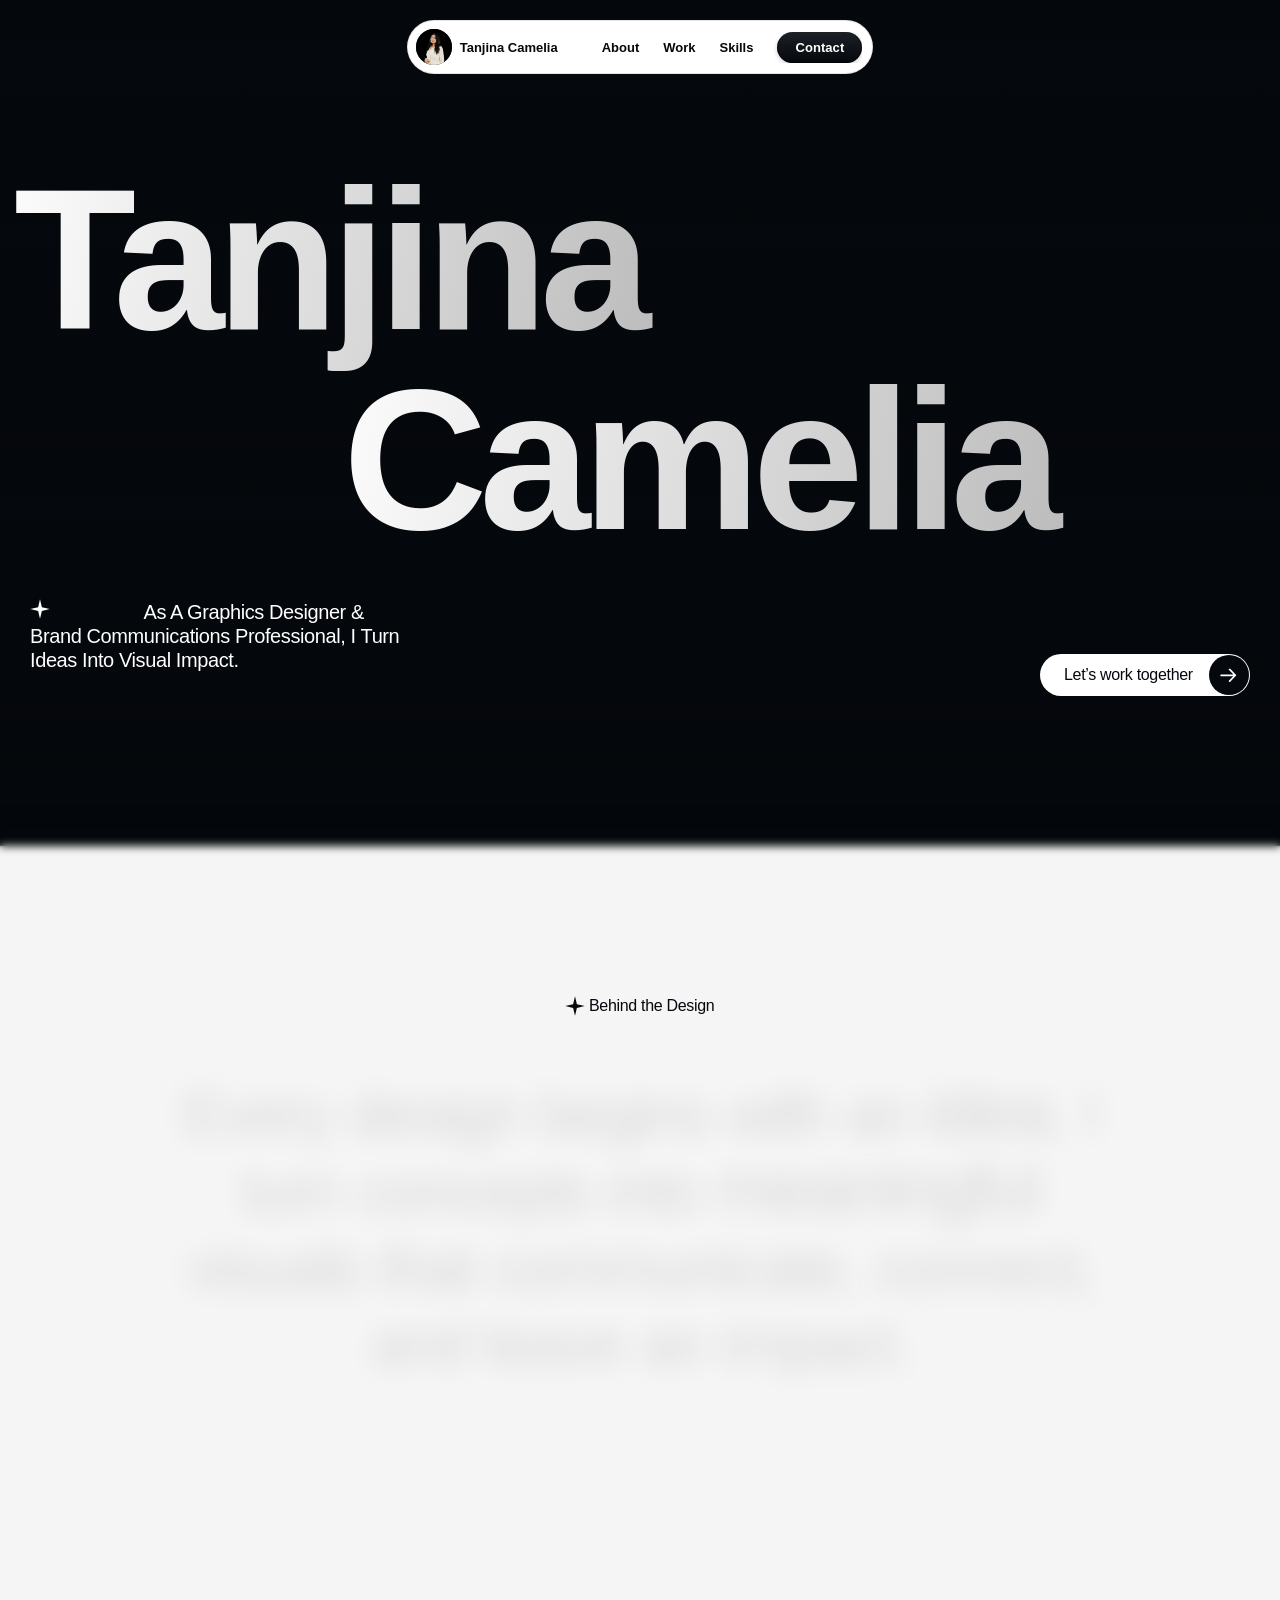
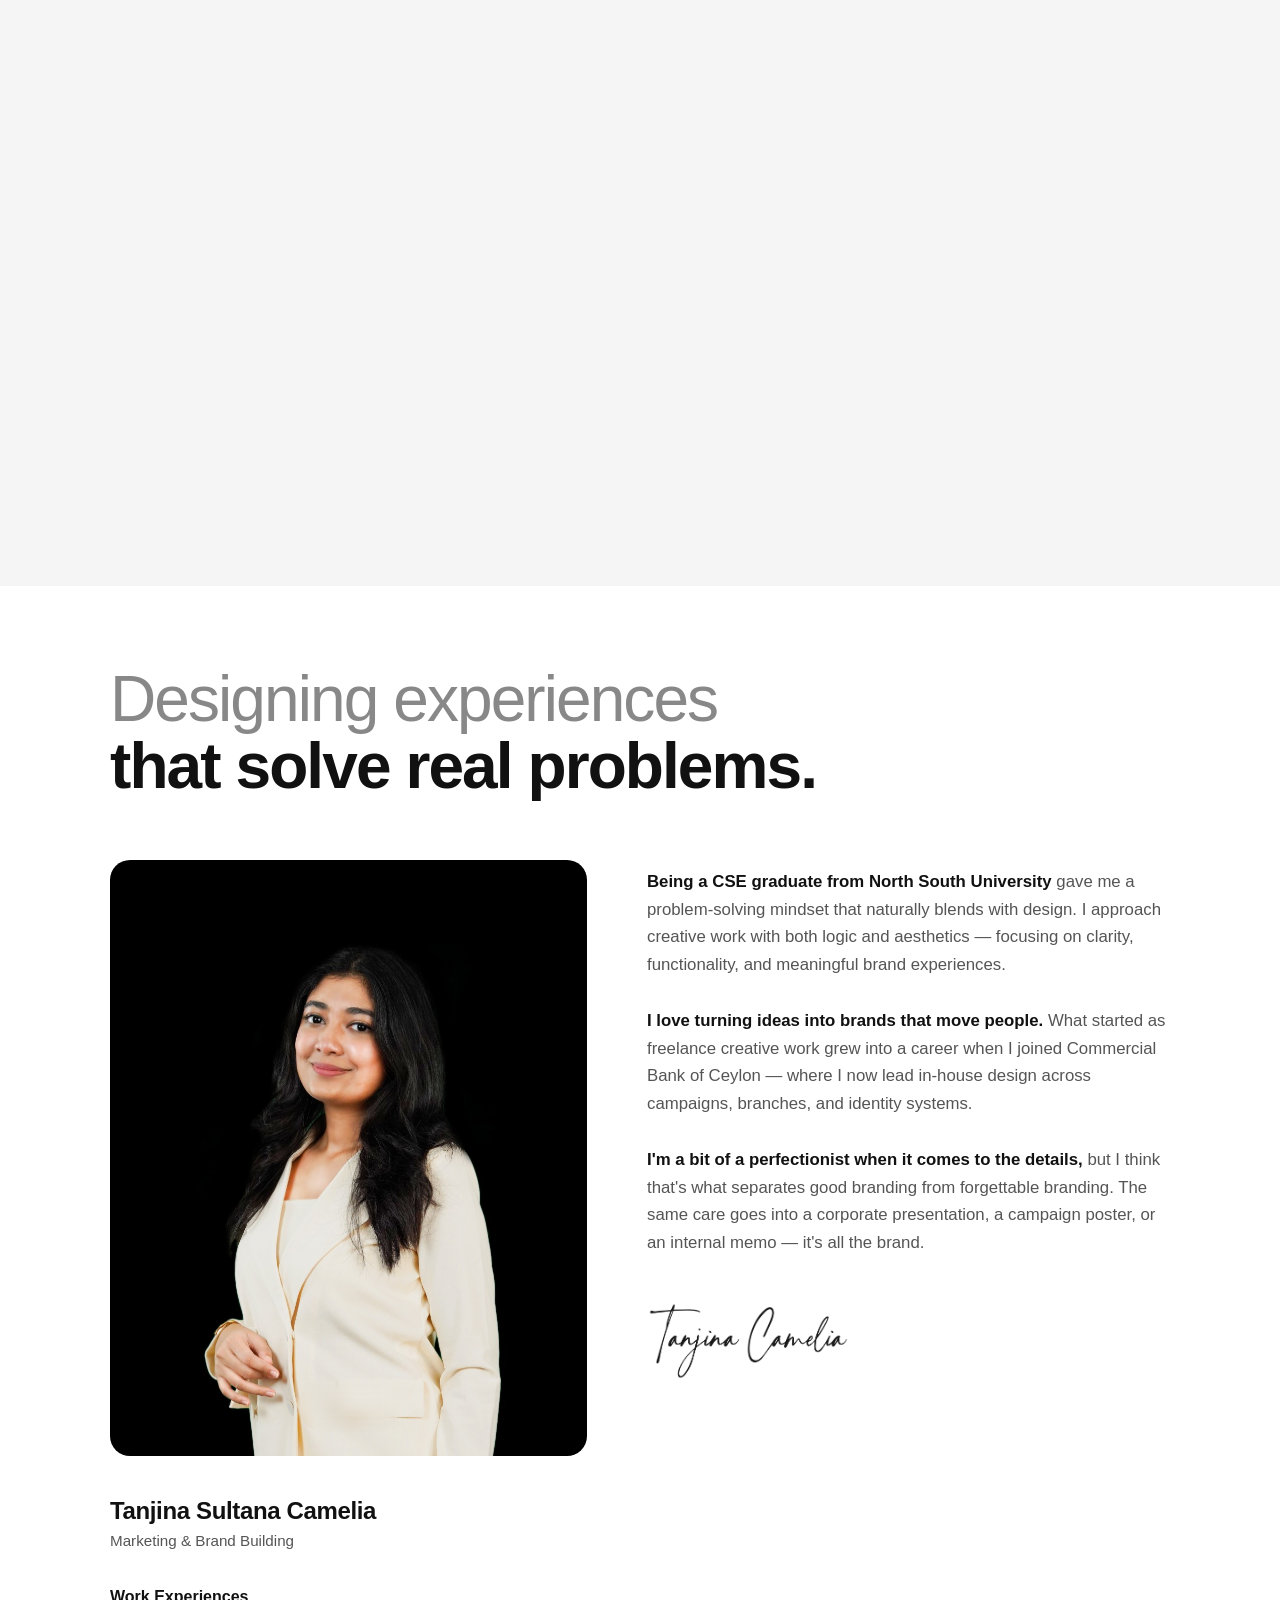
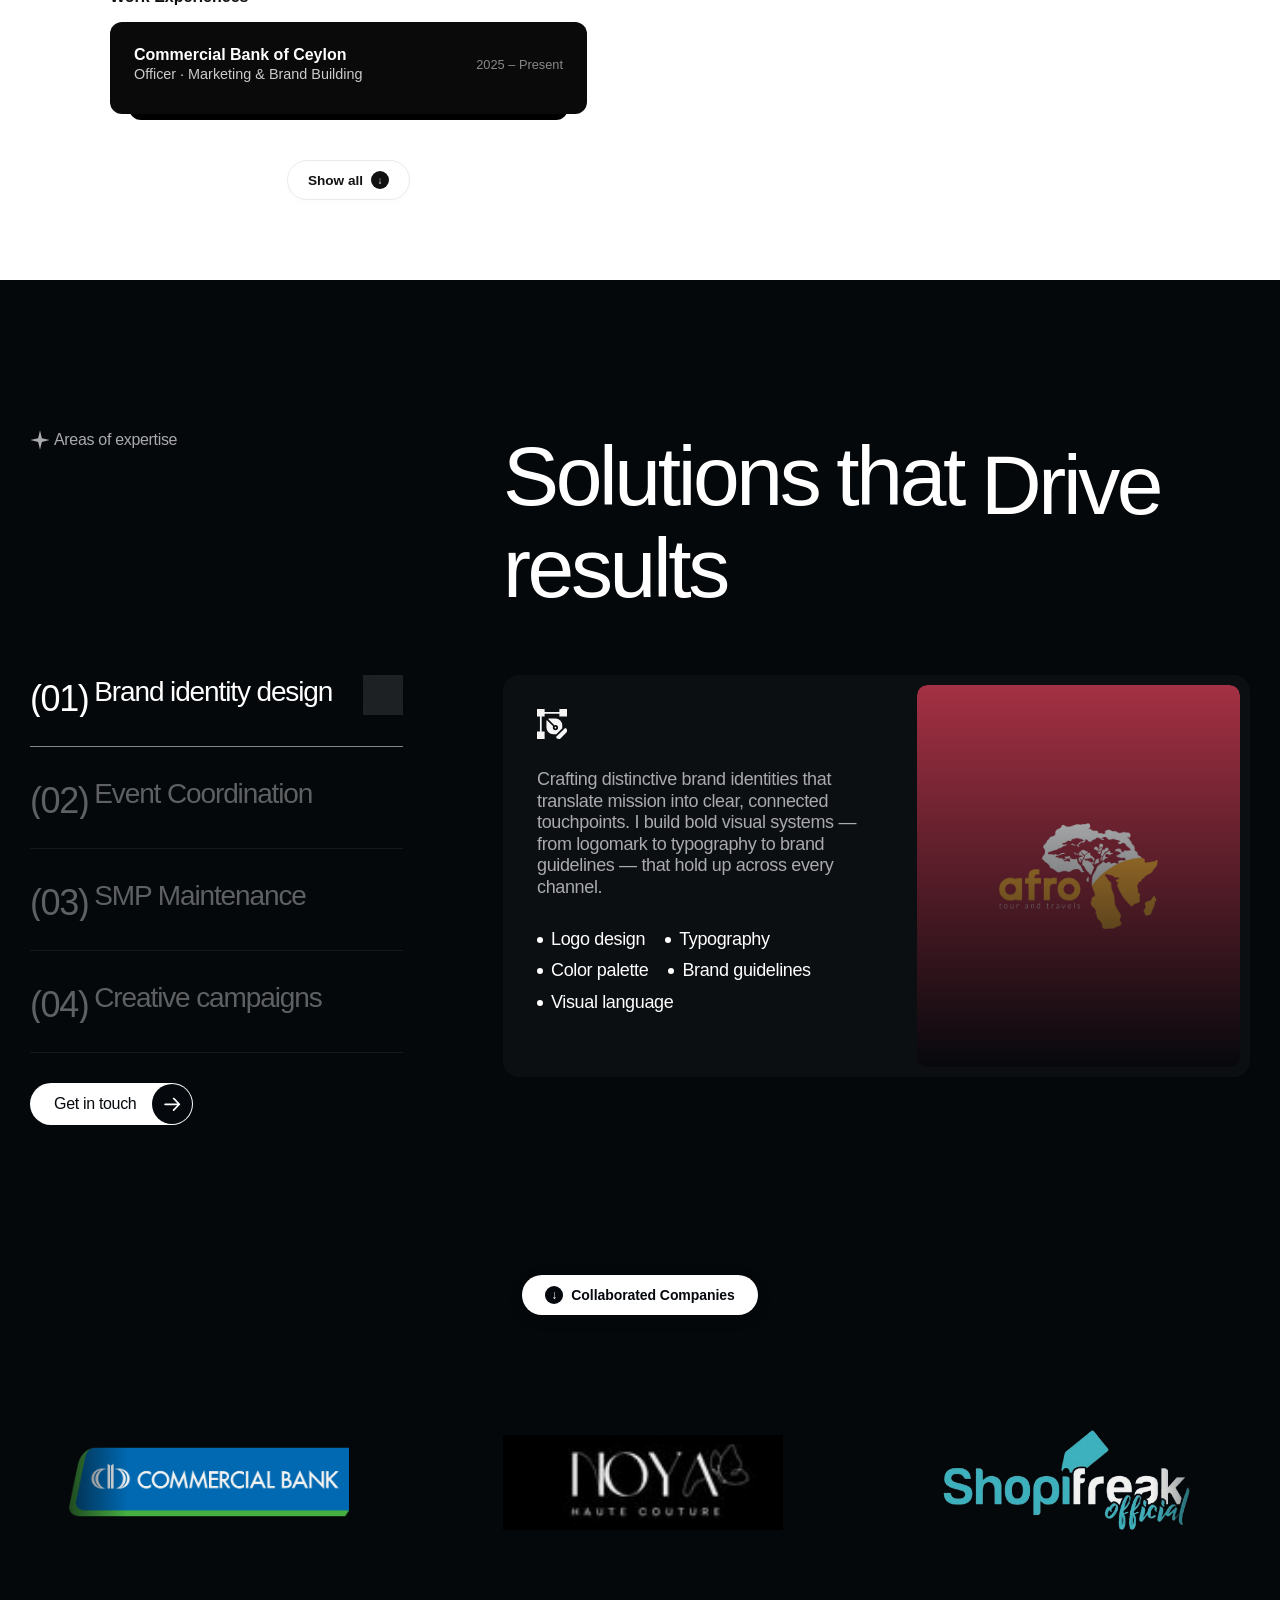
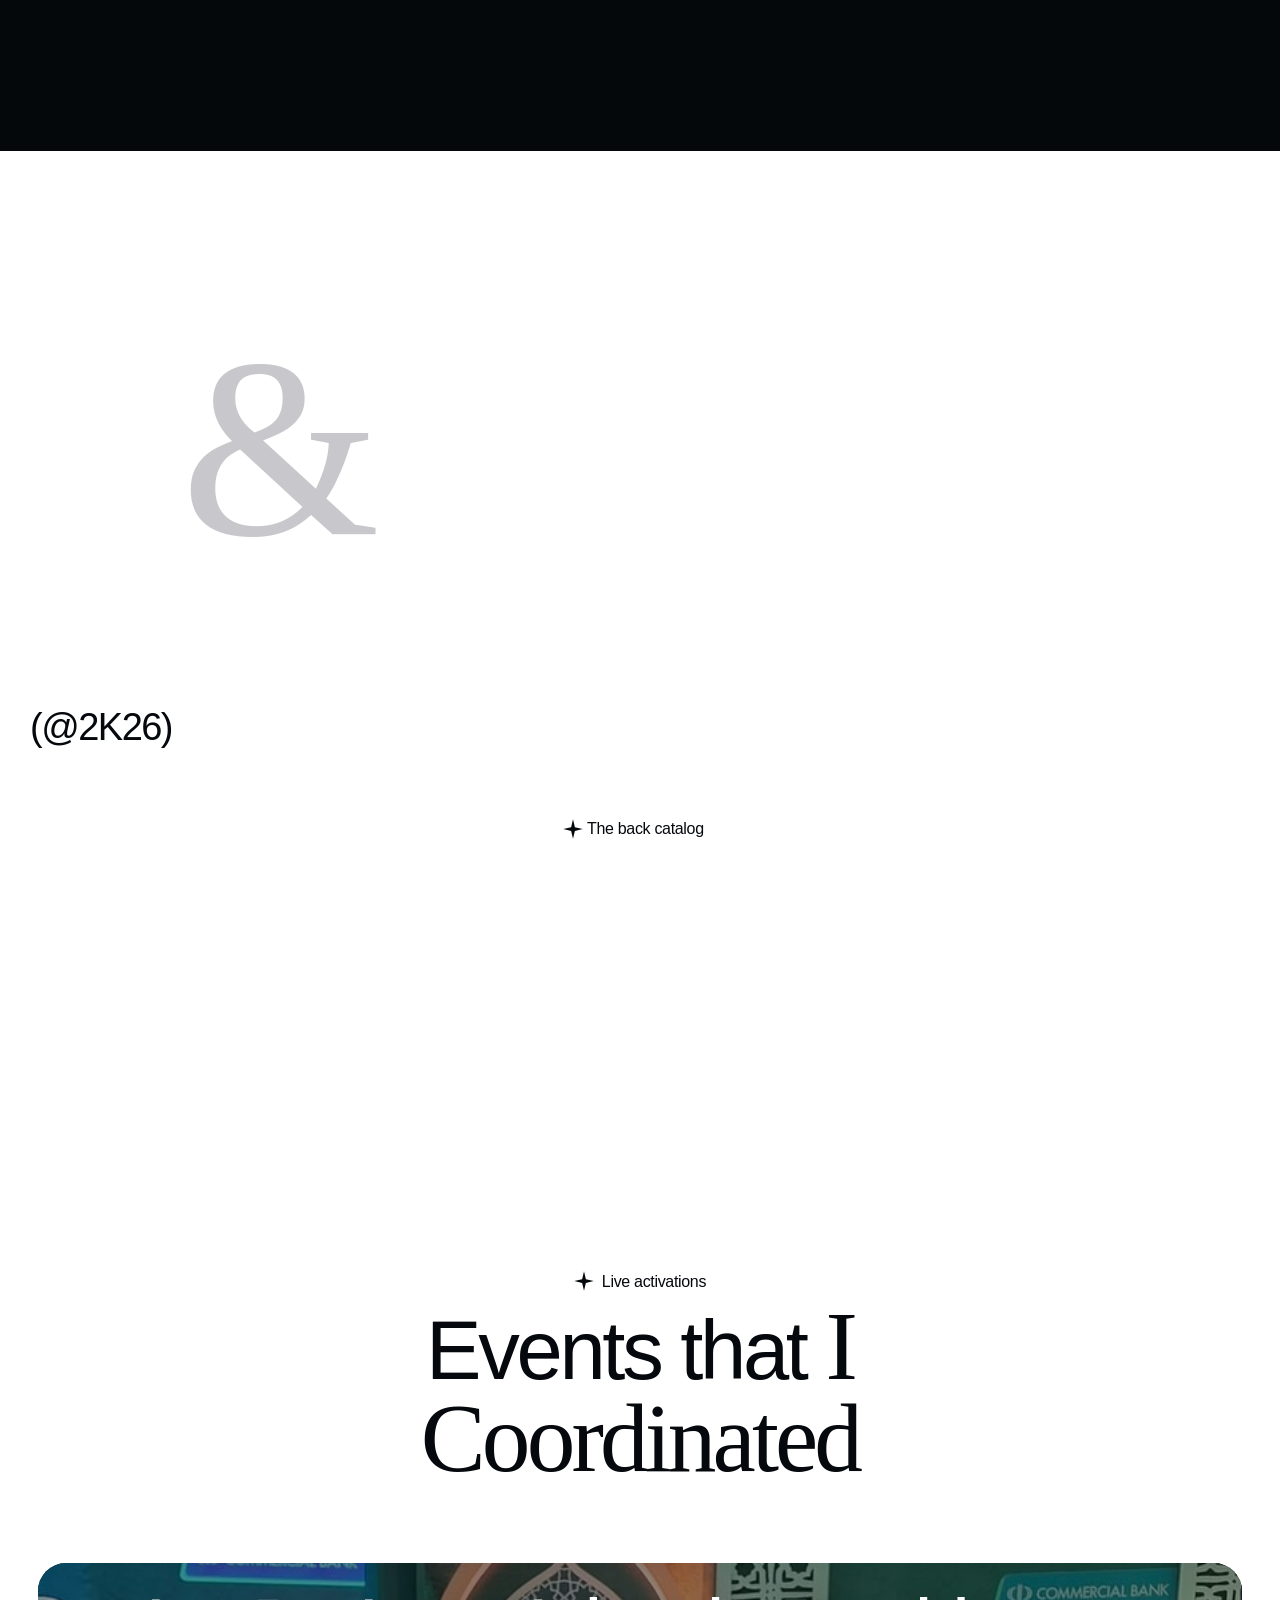
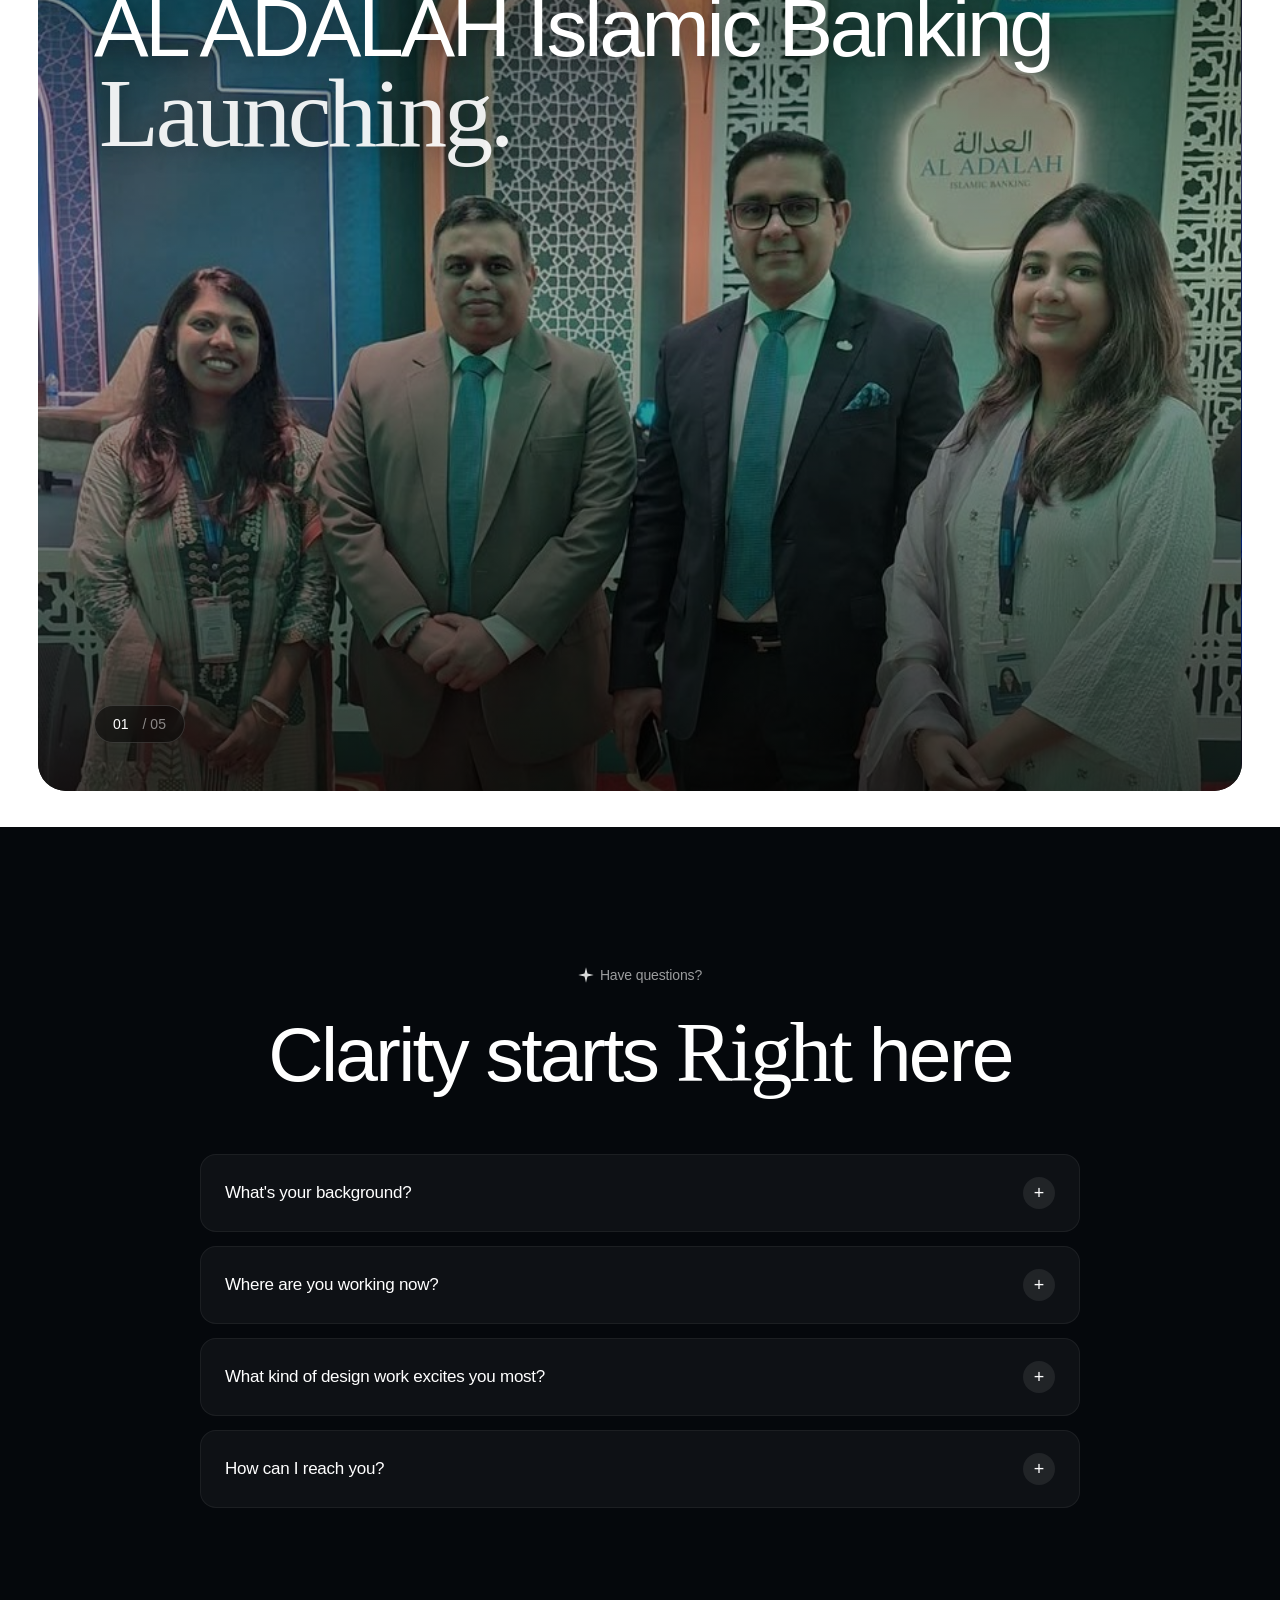
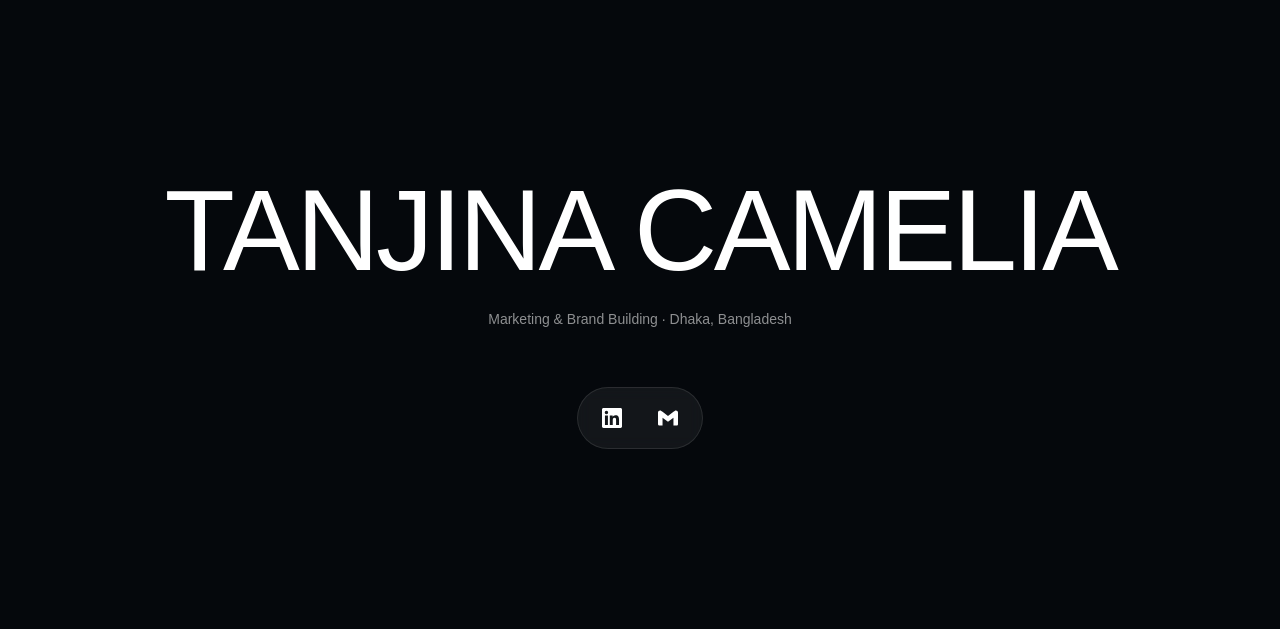
==== commit f1f68762: "image update" ====
--- a/index.html
+++ b/index.html
@@ -1915,6 +1915,14 @@
 
   var slides = [
     {
+      title: 'AL ADALAH Islamic Banking<br><em>Launching.</em>',
+      bg: 'al_adalah_launching.jpg'
+    },
+    {
+      title: 'CBC Business<br><em>Conclave 2025</em>',
+      bg: 'CBC Business Conclave 2025.jpg'
+    },
+    {
       title: 'CBC Prestige<br><em>Opening</em>',
       bg: 'Commercial-Bank-of-Ceylon.jpg'
     },
